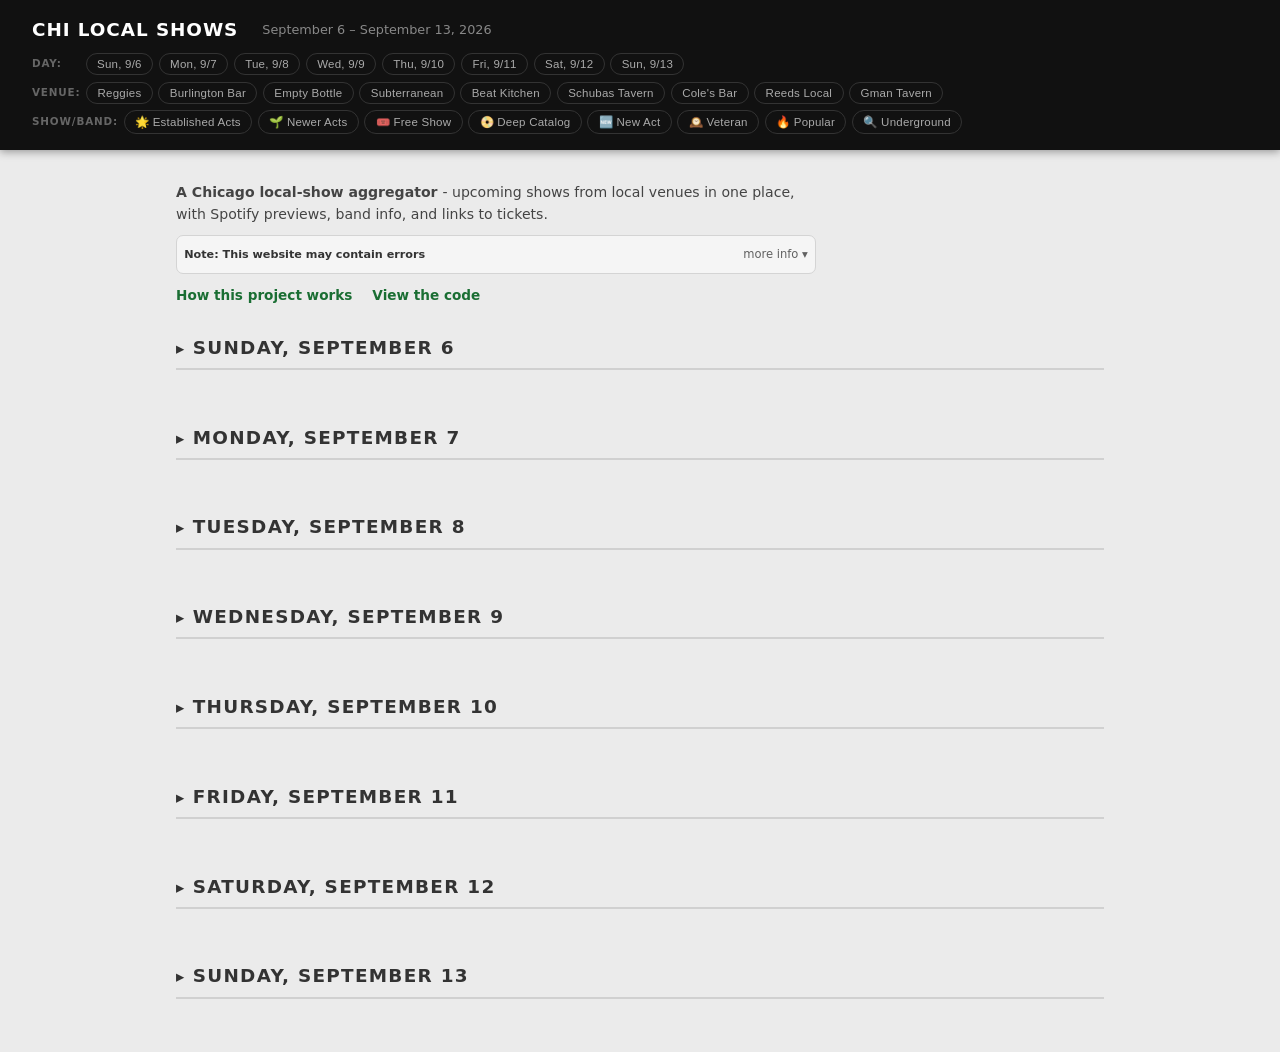
==== index.html @ 050a32dd "chore: update shows cache and index.html [skip ci]" ====
<!DOCTYPE html>
<html lang="en">
<head>
  <meta charset="utf-8">
  <meta name="viewport" content="width=device-width, initial-scale=1">
  <title>Chi Local Shows</title>
  <link rel="stylesheet" href="static/style.css">
</head>
<body>
  <header>
    <div class="header-top">
      <h1>Chi Local Shows</h1>
      <span class="subtitle">September 6 &ndash; September 13, 2026</span>
    </div>
    <div id="filters"></div>
  </header>
  <main><section class="site-intro">
    <p><strong>A Chicago local-show aggregator </strong> - upcoming shows from local venues in one place,
    with Spotify previews, band info, and links to tickets.</p>
    <details class="intro-details">
      <summary class="intro-summary">Note: This website may contain errors</summary>
      <p class="intro-detail-body">This app uses AI to read venue webpages, parse results, and
      search the internet for Spotify, Instagram, and Bandcamp links. Shows may be missed, incorrect
      bands might be identified, and show details can be incorrectly parsed. Always confirm show
      details on the venue website.</p>
      <a class="intro-ai-link" href="ai-usage.html">Read about AI usage on this site &rarr;</a>
    </details>
    <div class="intro-external-links">
      <a href="about.html">How this project works</a>
      <a href="https://github.com/colton-lapp/chi-local-shows" target="_blank">View the code</a>
    </div>
  </section><section class="day-section" data-date="2026-09-06">
  <details open>
    <summary class="day-label">Sunday, September 6</summary>
    <div class="show-card" data-date="2026-09-06" data-venue="Reggies" data-badges="">
  <div class="show-header">
    <div class="show-layout"><div class="show-venue-col"><img class="venue-thumb" src="https://assets.simpleviewinc.com/simpleview/image/upload/c_fill,w_1800,h_800/crm/chicago/39236-reggies-1-hero0_8a63bca3-5056-a36f-23ba7916e153f89c.jpg" alt="Reggies" loading="lazy"></div><div class="show-main-col"><div class="show-venue-line"><span class="show-venue"><a href="https://www.reggieslive.com/event/oar/" target="_blank">Reggies</a></span></div><div class="show-title">OAR</div><div class="show-time-date"><span class="show-date-small">September 6, 2026</span></div></div></div>
    
    <a class="venue-btn" href="https://www.reggieslive.com/" target="_blank">Venue website ↗</a>
  </div>
  <div class="bands-list"><div class="band-card">
    <div class="band-info-col">
      <div class="band-top-row">
        <div class="band-img-placeholder" title="Spotify match found, but no photo available.">♪</div>
        <div class="band-top-text">
          <a class="band-name" href="https://www.google.com/search?q=OAR+Chicago+band" target="_blank">OAR</a>
          
          
          
          <div class="band-note">Spotify match found, but no photo available.</div>
        </div>
      </div>
      <div class="social-rows"><a class="social-row" href="https://www.instagram.com/ofarevolution/?hl=en" target="_blank">
      <span class="social-row-logo"><img src="https://cdn.simpleicons.org/instagram/E4405F" class="social-row-logo-img" alt="Instagram"></span>
      <span class="social-row-text"><span class="social-row-title">O.A.R. (@ofarevolution) • Instagram photos and videos</span><span class="social-row-snippet">O.A.R.. 112K followers. 1,227 following. Musician/band. DM us &#x27;3DT&#x27; for the latest O.A.R. news. @marcroberge @chrisculos · @jerrydepizzo @richard_on ...</span></span>
    </a><a class="social-not-found" href="https://www.google.com/search?q=OAR+site:bandcamp.com" target="_blank">No Bandcamp found — search for Bandcamp</a></div>
      
    </div>
    <div class="band-embeds-col"></div>
  </div></div>
</div><div class="show-card" data-date="2026-09-06" data-venue="Burlington Bar" data-badges="deep_catalog new underground">
  <div class="show-header">
    <div class="show-layout"><div class="show-venue-col"><img class="venue-thumb" src="https://www.indieonthemove.com/resize/burlingtonimages.jpg" alt="Burlington Bar" loading="lazy"></div><div class="show-main-col"><div class="show-venue-line"><span class="show-venue">Burlington Bar</span></div><div class="show-title">Future Nest // Emerald Voyager // Hair Person // Le Probleme</div><div class="show-time-date"><span class="show-time">8:00 PM</span><span class="show-date-small">September 6, 2026</span></div></div></div>
    
    <a class="venue-btn" href="https://www.theburlingtonbar.com/" target="_blank">Venue website ↗</a>
  </div>
  <div class="bands-list"><div class="band-card">
    <div class="band-info-col">
      <div class="band-top-row">
        <img class="band-img" src="https://i.scdn.co/image/ab6761610000e5eb302b84ac78b7ec4b4488461d" alt="Future Nest" loading="lazy">
        <div class="band-top-text">
          <a class="band-name" href="https://open.spotify.com/artist/0h0pzovXkbdq7dLJA6uNbY" target="_blank">Future Nest</a>
          
          <div class="band-meta"><span class="followers-count">233 Spotify followers</span><span class="spotify-stats">48 tracks · 2020–2026</span></div>
          <div class="band-badges"><span class="band-badge" title="This band has released a large catalog of tracks.">📀 Deep Catalog</span><span class="band-badge" title="This band has a small/emerging Spotify following.">🔍 Underground</span></div>
          
        </div>
      </div>
      <div class="social-rows"><a class="social-row" href="https://www.instagram.com/futurenest/?hl=en" target="_blank">
      <span class="social-row-logo"><img src="https://cdn.simpleicons.org/instagram/E4405F" class="social-row-logo-img" alt="Instagram"></span>
      <span class="social-row-text"><span class="social-row-title">future nest (@futurenest)</span><span class="social-row-snippet">FAREWELL DFW! Future Nest&#x27;s final hometown DFW show will be SUNDAY DEC 22ND at @clubdadadfw I&#x27;m moving up to Chicago at the turn of the new year. Come celebrate ...</span></span>
    </a><a class="social-row" href="https://futurenest.bandcamp.com/music" target="_blank">
      <span class="social-row-logo"><img src="https://cdn.simpleicons.org/bandcamp/1DA0C3" class="social-row-logo-img" alt="Bandcamp"></span>
      <span class="social-row-text"><span class="social-row-title">Music - Future Nest - Bandcamp</span><span class="social-row-snippet">Future Nest. Chicago, Illinois. SGTP 2026. ... Fair Trade Music Policy · Copyright · Privacy · Terms of Use ...</span></span>
    </a></div>
      <a class="btn-spotify" href="https://open.spotify.com/artist/0h0pzovXkbdq7dLJA6uNbY" target="_blank"><img src="https://cdn.simpleicons.org/spotify/1ED760" class="social-icon" alt="" width="14" height="14"> Go to Spotify</a>
    </div>
    <div class="band-embeds-col"><div class="spotify-embed"><iframe src="https://open.spotify.com/embed/artist/0h0pzovXkbdq7dLJA6uNbY?utm_source=generator&theme=0" height="80" allow="autoplay; clipboard-write; encrypted-media; fullscreen; picture-in-picture" loading="lazy"></iframe></div><div class="bandcamp-embed"><iframe src="https://bandcamp.com/EmbeddedPlayer/album=4033652363/size=small/bgcol=ffffff/linkcol=1DA0C3/artwork=small/transparent=true/" height="42" seamless loading="lazy"></iframe><span class="bandcamp-label">Bandcamp audio</span></div></div>
  </div><div class="band-card">
    <div class="band-info-col">
      <div class="band-top-row">
        <img class="band-img" src="https://i.scdn.co/image/ab67616d0000b273848a3a241c57aed9248b254d" alt="Emerald Voyager" loading="lazy">
        <div class="band-top-text">
          <a class="band-name" href="https://open.spotify.com/artist/6YbqitpKx1AqOcKvAhmufm" target="_blank">Emerald Voyager</a>
          
          <div class="band-meta"><span class="followers-count">9 Spotify followers</span><span class="spotify-stats">17 tracks · 2024–2026</span></div>
          <div class="band-badges"><span class="band-badge" title="This band has a small/emerging Spotify following.">🔍 Underground</span></div>
          
        </div>
      </div>
      <div class="social-rows"><a class="social-row" href="https://www.instagram.com/emerald.voyager/" target="_blank">
      <span class="social-row-logo"><img src="https://cdn.simpleicons.org/instagram/E4405F" class="social-row-logo-img" alt="Instagram"></span>
      <span class="social-row-text"><span class="social-row-title">emerald.voyager</span><span class="social-row-snippet">musician / composer / producer / cat dad · April 14, emerald voyager returns to the stage at the Burlington Bar!! · one week from tonight! · &quot;robots in the skies&quot; ...</span></span>
    </a><a class="social-row" href="https://emeraldvoyager.bandcamp.com/" target="_blank">
      <span class="social-row-logo"><img src="https://cdn.simpleicons.org/bandcamp/1DA0C3" class="social-row-logo-img" alt="Bandcamp"></span>
      <span class="social-row-text"><span class="social-row-title">emerald voyager: Music</span><span class="social-row-snippet">emerald voyager. Chicago, Illinois. musician/producer IG/FB: emerald.voyager.music.</span></span>
    </a></div>
      <a class="btn-spotify" href="https://open.spotify.com/artist/6YbqitpKx1AqOcKvAhmufm" target="_blank"><img src="https://cdn.simpleicons.org/spotify/1ED760" class="social-icon" alt="" width="14" height="14"> Go to Spotify</a>
    </div>
    <div class="band-embeds-col"><div class="spotify-embed"><iframe src="https://open.spotify.com/embed/artist/6YbqitpKx1AqOcKvAhmufm?utm_source=generator&theme=0" height="80" allow="autoplay; clipboard-write; encrypted-media; fullscreen; picture-in-picture" loading="lazy"></iframe></div></div>
  </div><div class="band-card">
    <div class="band-info-col">
      <div class="band-top-row">
        <img class="band-img" src="https://i.scdn.co/image/ab6761610000e5ebbcb3137af6221eaa82e6c016" alt="Hair Person" loading="lazy">
        <div class="band-top-text">
          <a class="band-name" href="https://open.spotify.com/artist/1nWvz2qMMW0ItZUzlz92UC" target="_blank">Hair Person</a>
          
          <div class="band-meta"><span class="followers-count">51 Spotify followers</span><span class="spotify-stats">9 tracks · since 2026</span></div>
          <div class="band-badges"><span class="band-badge" title="This band&#x27;s first release came out in the last year.">🆕 New Act</span><span class="band-badge" title="This band has a small/emerging Spotify following.">🔍 Underground</span></div>
          
        </div>
      </div>
      <div class="social-rows"><a class="social-row" href="https://www.instagram.com/hair.person.band/" target="_blank">
      <span class="social-row-logo"><img src="https://cdn.simpleicons.org/instagram/E4405F" class="social-row-logo-img" alt="Instagram"></span>
      <span class="social-row-text"><span class="social-row-title">hair.person.band</span><span class="social-row-snippet">There is no Hair Person. There is only the idea of Hair Person. sara: synths erin: drums inquiries/booking/compliments: hairpersonband@gmail.com.</span></span>
    </a><a class="social-not-found" href="https://www.google.com/search?q=Hair+Person+site:bandcamp.com" target="_blank">No Bandcamp found — search for Bandcamp</a></div>
      <a class="btn-spotify" href="https://open.spotify.com/artist/1nWvz2qMMW0ItZUzlz92UC" target="_blank"><img src="https://cdn.simpleicons.org/spotify/1ED760" class="social-icon" alt="" width="14" height="14"> Go to Spotify</a>
    </div>
    <div class="band-embeds-col"><div class="spotify-embed"><iframe src="https://open.spotify.com/embed/artist/1nWvz2qMMW0ItZUzlz92UC?utm_source=generator&theme=0" height="80" allow="autoplay; clipboard-write; encrypted-media; fullscreen; picture-in-picture" loading="lazy"></iframe></div></div>
  </div><div class="band-card">
    <div class="band-info-col">
      <div class="band-top-row">
        <div class="band-img-placeholder" title="Spotify match found, but no photo available.">♪</div>
        <div class="band-top-text">
          <a class="band-name" href="https://www.google.com/search?q=Le+Probleme+Chicago+band" target="_blank">Le Probleme</a>
          
          
          
          <div class="band-note">Spotify match found, but no photo available.</div>
        </div>
      </div>
      <div class="social-rows"><a class="social-row" href="https://www.instagram.com/reel/DYsk2YNxjhG/" target="_blank">
      <span class="social-row-logo"><img src="https://cdn.simpleicons.org/instagram/E4405F" class="social-row-logo-img" alt="Instagram"></span>
      <span class="social-row-text"><span class="social-row-title">Chicago catch some 5/28 at subt it&#x27;s a 5 Chicago band rock bill</span><span class="social-row-snippet">21+ .:Le Problème:. Burlington Bar Sunday September 6 Doors: 8:00pm $10/$15 The Burlington Bar presents... Emerald Voyager Hair Person Future Nest Le Problème.</span></span>
    </a><a class="social-not-found" href="https://www.google.com/search?q=Le+Probleme+site:bandcamp.com" target="_blank">No Bandcamp found — search for Bandcamp</a></div>
      
    </div>
    <div class="band-embeds-col"></div>
  </div></div>
</div><div class="show-card" data-date="2026-09-06" data-venue="Empty Bottle" data-badges="underground">
  <div class="show-header">
    <div class="show-layout"><div class="show-venue-col"><img class="venue-thumb" src="https://images.squarespace-cdn.com/content/v1/5486852ae4b00adc4f6f0ab6/1511906096406-0OSRWHSXIVD0MLRXVVXS/empty-bottle-landmark.jpg" alt="Empty Bottle" loading="lazy"></div><div class="show-main-col"><div class="show-venue-line"><span class="show-venue"><a href="https://www.emptybottle.com/" target="_blank">Empty Bottle</a></span></div><div class="show-title">SSAANN / Plush Crush / Lithia</div><div class="show-time-date"><span class="show-time">9:00 PM</span><span class="show-date-small">September 6, 2026</span></div><div class="show-chips-row"><span class="show-chip">21+</span></div></div></div>
    
    <a class="venue-btn" href="https://www.emptybottle.com/" target="_blank">Venue website ↗</a>
  </div>
  <div class="bands-list"><div class="band-card">
    <div class="band-info-col">
      <div class="band-top-row">
        <img class="band-img" src="https://i.scdn.co/image/ab6761610000e5eba76cf48377d6a8c9f78757e2" alt="SSAANN" loading="lazy">
        <div class="band-top-text">
          <a class="band-name" href="https://open.spotify.com/artist/5gUgiP68XnkGzxrb49yFQk" target="_blank">SSAANN</a>
          <div class="genre-tags"><span class="genre-label">Genres:</span> <span class="genre-list">dream pop</span></div>
          <div class="band-meta"><span class="followers-count">362 Spotify followers</span><span class="spotify-stats">15 tracks · 2025–2026</span></div>
          <div class="band-badges"><span class="band-badge" title="This band has a small/emerging Spotify following.">🔍 Underground</span></div>
          
        </div>
      </div>
      <div class="social-rows"><a class="social-row" href="https://www.instagram.com/ssaann.music/" target="_blank">
      <span class="social-row-logo"><img src="https://cdn.simpleicons.org/instagram/E4405F" class="social-row-logo-img" alt="Instagram"></span>
      <span class="social-row-text"><span class="social-row-title">SSAANN (@ssaann.music) • Instagram photos and videos</span><span class="social-row-snippet">955 followers · 571 following · 123 posts · @ssaann.music: “✴︎ dreampop // shoegaze ✴︎ mke, wi 𖥔 𝚜𝚎𝚎 𝚞𝚜 𝚘𝚗 𝚝𝚘𝚞𝚛 𖥔 ...</span></span>
    </a><a class="social-not-found" href="https://www.google.com/search?q=SSAANN+site:bandcamp.com" target="_blank">No Bandcamp found — search for Bandcamp</a></div>
      <a class="btn-spotify" href="https://open.spotify.com/artist/5gUgiP68XnkGzxrb49yFQk" target="_blank"><img src="https://cdn.simpleicons.org/spotify/1ED760" class="social-icon" alt="" width="14" height="14"> Go to Spotify</a>
    </div>
    <div class="band-embeds-col"><div class="spotify-embed"><iframe src="https://open.spotify.com/embed/artist/5gUgiP68XnkGzxrb49yFQk?utm_source=generator&theme=0" height="80" allow="autoplay; clipboard-write; encrypted-media; fullscreen; picture-in-picture" loading="lazy"></iframe></div></div>
  </div><div class="band-card">
    <div class="band-info-col">
      <div class="band-top-row">
        <img class="band-img" src="https://i.scdn.co/image/ab6761610000e5eba37889d121ca5633b686067f" alt="Plush Crush" loading="lazy">
        <div class="band-top-text">
          <a class="band-name" href="https://open.spotify.com/artist/1bVOMw0yfskvsgouc86uTh" target="_blank">Plush Crush</a>
          <div class="genre-tags"><span class="genre-label">Genres:</span> <span class="genre-list">shoegaze</span></div>
          <div class="band-meta"><span class="followers-count">127 Spotify followers</span><span class="spotify-stats">4 tracks · 2024–2026</span></div>
          <div class="band-badges"><span class="band-badge" title="This band has a small/emerging Spotify following.">🔍 Underground</span></div>
          
        </div>
      </div>
      <div class="social-rows"><a class="social-row" href="https://www.instagram.com/plushcrushband/" target="_blank">
      <span class="social-row-logo"><img src="https://cdn.simpleicons.org/instagram/E4405F" class="social-row-logo-img" alt="Instagram"></span>
      <span class="social-row-text"><span class="social-row-title">plushcrush (@plushcrushband) • Instagram photos and videos</span><span class="social-row-snippet">Dreamy Shoegaze Latino band from Chicago&#x27;s Southside. 9/4 Batty Market 9/6 ... Plush Crush playing at the beach 🏖️!!! Come get sun kissed Shoegaze ...</span></span>
    </a><a class="social-row" href="https://plushcrush.bandcamp.com/" target="_blank">
      <span class="social-row-logo"><img src="https://cdn.simpleicons.org/bandcamp/1DA0C3" class="social-row-logo-img" alt="Bandcamp"></span>
      <span class="social-row-text"><span class="social-row-title">Plush Crush: Music</span><span class="social-row-snippet">Plush Crush. Chicago, Illinois. Indie/shoegaze Latino band from southwest Chicago.</span></span>
    </a></div>
      <a class="btn-spotify" href="https://open.spotify.com/artist/1bVOMw0yfskvsgouc86uTh" target="_blank"><img src="https://cdn.simpleicons.org/spotify/1ED760" class="social-icon" alt="" width="14" height="14"> Go to Spotify</a>
    </div>
    <div class="band-embeds-col"><div class="spotify-embed"><iframe src="https://open.spotify.com/embed/artist/1bVOMw0yfskvsgouc86uTh?utm_source=generator&theme=0" height="80" allow="autoplay; clipboard-write; encrypted-media; fullscreen; picture-in-picture" loading="lazy"></iframe></div></div>
  </div><div class="band-card">
    <div class="band-info-col">
      <div class="band-top-row">
        <img class="band-img" src="https://i.scdn.co/image/ab6761610000e5ebecee062dfbb60582b421a75c" alt="Lithia" loading="lazy">
        <div class="band-top-text">
          <a class="band-name" href="https://open.spotify.com/artist/5OLM7GAHwJcpFIOFEPcztx" target="_blank">Lithia</a>
          <div class="genre-tags"><span class="genre-label">Genres:</span> <span class="genre-list">neo-psychedelic, shoegaze</span></div>
          <div class="band-meta"><span class="followers-count">446 Spotify followers</span><span class="spotify-stats">20 tracks · 2020–2026</span></div>
          <div class="band-badges"><span class="band-badge" title="This band has a small/emerging Spotify following.">🔍 Underground</span></div>
          
        </div>
      </div>
      <div class="social-rows"><a class="social-row" href="https://www.instagram.com/lithiamusic/?hl=en" target="_blank">
      <span class="social-row-logo"><img src="https://cdn.simpleicons.org/instagram/E4405F" class="social-row-logo-img" alt="Instagram"></span>
      <span class="social-row-text"><span class="social-row-title">Lithia (@lithiamusic) • Instagram photos and videos</span><span class="social-row-snippet">Lithia. 1,178 followers. 937 following. Do you know the story of the pink house ... A little BTS from the making of Pink House ...</span></span>
    </a><a class="social-row" href="https://lithiamusic.bandcamp.com/album/pink-house" target="_blank">
      <span class="social-row-logo"><img src="https://cdn.simpleicons.org/bandcamp/1DA0C3" class="social-row-logo-img" alt="Bandcamp"></span>
      <span class="social-row-text"><span class="social-row-title">Pink House | Lithia</span><span class="social-row-snippet">A self produced/ engineered debut filled with warbling, shoegazey space echos and explosive guitars that call to 90&#x27;s alternative &amp; indie rock, Lithia proves ...</span></span>
    </a></div>
      <a class="btn-spotify" href="https://open.spotify.com/artist/5OLM7GAHwJcpFIOFEPcztx" target="_blank"><img src="https://cdn.simpleicons.org/spotify/1ED760" class="social-icon" alt="" width="14" height="14"> Go to Spotify</a>
    </div>
    <div class="band-embeds-col"><div class="spotify-embed"><iframe src="https://open.spotify.com/embed/artist/5OLM7GAHwJcpFIOFEPcztx?utm_source=generator&theme=0" height="80" allow="autoplay; clipboard-write; encrypted-media; fullscreen; picture-in-picture" loading="lazy"></iframe></div><div class="bandcamp-embed"><iframe src="https://bandcamp.com/EmbeddedPlayer/album=787889298/size=small/bgcol=ffffff/linkcol=1DA0C3/artwork=small/transparent=true/" height="42" seamless loading="lazy"></iframe><span class="bandcamp-label">Bandcamp audio</span></div></div>
  </div></div>
</div><div class="show-card" data-date="2026-09-06" data-venue="Subterranean" data-badges="deep_catalog established veteran">
  <div class="show-header">
    <div class="show-layout"><div class="show-venue-col"><img class="venue-thumb" src="https://static.where-e.com/United_States/Subterranean_3206cab05f351f365c8440634edf7439.jpg" alt="Subterranean" loading="lazy"></div><div class="show-main-col"><div class="show-venue-line"><span class="show-venue"><a href="https://subt.net/subterranean/" target="_blank">Subterranean</a></span></div><div class="show-title">Kickstand Productions Presents Solya</div><div class="show-time-date"><span class="show-time">Doors: 6:00 PM / Show: 7:00 PM</span><span class="show-date-small">September 6, 2026</span></div><div class="show-chips-row"><span class="show-chip">$26.00</span><span class="show-chip">All Ages</span><span class="show-badge" title="The average band on this bill has a substantial Spotify following.">🌟 Established Acts</span></div></div></div>
    
    <a class="venue-btn" href="https://subt.net/subterranean/" target="_blank">Venue website ↗</a>
  </div>
  <div class="bands-list"><div class="band-card">
    <div class="band-info-col">
      <div class="band-top-row">
        <div class="band-img-placeholder" title="Spotify match found, but no photo available.">♪</div>
        <div class="band-top-text">
          <a class="band-name" href="https://www.google.com/search?q=Solya+Chicago+band" target="_blank">Solya</a>
          
          
          
          <div class="band-note">Spotify match found, but no photo available.</div>
        </div>
      </div>
      <div class="social-rows"><a class="social-row" href="https://www.instagram.com/solyamusic/" target="_blank">
      <span class="social-row-logo"><img src="https://cdn.simpleicons.org/instagram/E4405F" class="social-row-logo-img" alt="Instagram"></span>
      <span class="social-row-text"><span class="social-row-title">Solya (@solyamusic) • Instagram photos and videos</span><span class="social-row-snippet">View on Instagram</span></span>
    </a><a class="social-not-found" href="https://www.google.com/search?q=Solya+site:bandcamp.com" target="_blank">No Bandcamp found — search for Bandcamp</a></div>
      
    </div>
    <div class="band-embeds-col"></div>
  </div><div class="band-card">
    <div class="band-info-col">
      <div class="band-top-row">
        <img class="band-img" src="https://i.scdn.co/image/ab6761610000e5eb818c7d0ac678ea4b22d2ed9c" alt="Tele Novella" loading="lazy">
        <div class="band-top-text">
          <a class="band-name" href="https://open.spotify.com/artist/3yxZJMBn5A2OMEGO7Tvg72" target="_blank">Tele Novella</a>
          <div class="genre-tags"><span class="genre-label">Genres:</span> <span class="genre-list">baroque pop</span></div>
          <div class="band-meta"><span class="followers-count">36.9k Spotify followers</span><span class="spotify-stats">62 tracks · 2014–2026</span></div>
          <div class="band-badges"><span class="band-badge" title="This band has released a large catalog of tracks.">📀 Deep Catalog</span><span class="band-badge" title="This band has been releasing music for 10+ years.">🕰️ Veteran</span></div>
          
        </div>
      </div>
      <div class="social-rows"><a class="social-not-found" href="https://www.google.com/search?q=Tele+Novella+site:instagram.com" target="_blank">No Instagram found — search for Instagram</a><a class="social-not-found" href="https://www.google.com/search?q=Tele+Novella+site:bandcamp.com" target="_blank">No Bandcamp found — search for Bandcamp</a></div>
      <a class="btn-spotify" href="https://open.spotify.com/artist/3yxZJMBn5A2OMEGO7Tvg72" target="_blank"><img src="https://cdn.simpleicons.org/spotify/1ED760" class="social-icon" alt="" width="14" height="14"> Go to Spotify</a>
    </div>
    <div class="band-embeds-col"><div class="spotify-embed"><iframe src="https://open.spotify.com/embed/artist/3yxZJMBn5A2OMEGO7Tvg72?utm_source=generator&theme=0" height="80" allow="autoplay; clipboard-write; encrypted-media; fullscreen; picture-in-picture" loading="lazy"></iframe></div></div>
  </div></div>
</div><div class="show-card" data-date="2026-09-06" data-venue="Beat Kitchen" data-badges="">
  <div class="show-header">
    <div class="show-layout"><div class="show-venue-col"><img class="venue-thumb" src="https://encrypted-tbn0.gstatic.com/images?q=tbn:ANd9GcQwb6kw8sNqiPPWN3Utc3y5HVppGz-L1fg7OwWqgSQunxK6IJndeSZIlyo&amp;s=10" alt="Beat Kitchen" loading="lazy"></div><div class="show-main-col"><div class="show-venue-line"><span class="show-venue"><a href="https://beatkitchen.com/" target="_blank">Beat Kitchen</a></span></div><div class="show-title">Sound &amp; Gravity</div><div class="show-time-date"><span class="show-time">Doors: 6:00 PM / Show: 7:00 PM</span><span class="show-date-small">September 6, 2026</span></div></div></div>
    
    <a class="venue-btn" href="https://beatkitchen.com/" target="_blank">Venue website ↗</a>
  </div>
  <div class="bands-list"><div class="band-card">
    <div class="band-info-col">
      <div class="band-top-row">
        <div class="band-img-placeholder" title="Spotify match found, but no photo available.">♪</div>
        <div class="band-top-text">
          <a class="band-name" href="https://www.google.com/search?q=Sound+%26+Gravity+Chicago+band" target="_blank">Sound &amp; Gravity</a>
          
          
          
          <div class="band-note">Spotify match found, but no photo available.</div>
        </div>
      </div>
      <div class="social-rows"><a class="social-row" href="https://www.instagram.com/sound_and_gravity/?hl=en" target="_blank">
      <span class="social-row-logo"><img src="https://cdn.simpleicons.org/instagram/E4405F" class="social-row-logo-img" alt="Instagram"></span>
      <span class="social-row-text"><span class="social-row-title">Sound &amp; Gravity (@sound_and_gravity) · Chicago, IL</span><span class="social-row-snippet">ϟ Sound and Gravity welcomes the legendary guitarist Marc Ribot to the festival lineup this year!! ϟ Ribot has worked extensively with Tom Waits, Elvis Costello ...</span></span>
    </a><a class="social-not-found" href="https://www.google.com/search?q=Sound+%26+Gravity+site:bandcamp.com" target="_blank">No Bandcamp found — search for Bandcamp</a></div>
      
    </div>
    <div class="band-embeds-col"></div>
  </div></div>
</div>
  </details>
</section><section class="day-section" data-date="2026-09-07">
  <details open>
    <summary class="day-label">Monday, September 7</summary>
    <div class="show-card" data-date="2026-09-07" data-venue="Empty Bottle" data-badges="deep_catalog established free popular">
  <div class="show-header">
    <div class="show-layout"><div class="show-venue-col"><img class="venue-thumb" src="https://images.squarespace-cdn.com/content/v1/5486852ae4b00adc4f6f0ab6/1511906096406-0OSRWHSXIVD0MLRXVVXS/empty-bottle-landmark.jpg" alt="Empty Bottle" loading="lazy"></div><div class="show-main-col"><div class="show-venue-line"><span class="show-venue"><a href="https://www.emptybottle.com/" target="_blank">Empty Bottle</a></span></div><div class="show-title">FREE MONDAY w/ Chaepter / Flesh Tape / MENSA</div><div class="show-time-date"><span class="show-time">9:00 PM</span><span class="show-date-small">September 7, 2026</span></div><div class="show-chips-row"><span class="show-chip">Free</span><span class="show-chip">21+</span><span class="show-badge" title="The average band on this bill has a substantial Spotify following.">🌟 Established Acts</span><span class="show-badge" title="This show appears to be free to attend.">🎟️ Free Show</span></div></div></div>
    
    <a class="venue-btn" href="https://www.emptybottle.com/" target="_blank">Venue website ↗</a>
  </div>
  <div class="bands-list"><div class="band-card">
    <div class="band-info-col">
      <div class="band-top-row">
        <img class="band-img" src="https://i.scdn.co/image/ab6761610000e5eba45741f8607c71d5e34294f6" alt="Chaepter" loading="lazy">
        <div class="band-top-text">
          <a class="band-name" href="https://open.spotify.com/artist/1tkI6B2dhAElFsnY2IVWEg" target="_blank">Chaepter</a>
          
          <div class="band-meta"><span class="followers-count">863 Spotify followers</span></div>
          
          
        </div>
      </div>
      <div class="social-rows"><a class="social-row" href="https://www.instagram.com/chaepter/?hl=en" target="_blank">
      <span class="social-row-logo"><img src="https://cdn.simpleicons.org/instagram/E4405F" class="social-row-logo-img" alt="Instagram"></span>
      <span class="social-row-text"><span class="social-row-title">Chaepter (@chaepter) • Instagram photos and videos</span><span class="social-row-snippet">4.1K+ followers · 1.9K+ following · 207 posts · @chaepter: “-buried in the prairie- central il, now chicago //chaepter.music@gmail.com//”</span></span>
    </a><a class="social-row" href="https://chaepter.bandcamp.com/" target="_blank">
      <span class="social-row-logo"><img src="https://cdn.simpleicons.org/bandcamp/1DA0C3" class="social-row-logo-img" alt="Bandcamp"></span>
      <span class="social-row-text"><span class="social-row-title">Chaepter: Music</span><span class="social-row-snippet">Chaepter. Chicago, Illinois. midwest sounds. ... about. Chaepter image. Chaepter Chicago, Illinois. Follow. midwest sounds. Instagram. shows. Sep 7. The Empty ...</span></span>
    </a></div>
      <a class="btn-spotify" href="https://open.spotify.com/artist/1tkI6B2dhAElFsnY2IVWEg" target="_blank"><img src="https://cdn.simpleicons.org/spotify/1ED760" class="social-icon" alt="" width="14" height="14"> Go to Spotify</a>
    </div>
    <div class="band-embeds-col"><div class="spotify-embed"><iframe src="https://open.spotify.com/embed/artist/1tkI6B2dhAElFsnY2IVWEg?utm_source=generator&theme=0" height="80" allow="autoplay; clipboard-write; encrypted-media; fullscreen; picture-in-picture" loading="lazy"></iframe></div></div>
  </div><div class="band-card">
    <div class="band-info-col">
      <div class="band-top-row">
        <img class="band-img" src="https://i.scdn.co/image/ab6761610000e5eb250cb0a5cf3e1e0230100122" alt="Flesh Tape" loading="lazy">
        <div class="band-top-text">
          <a class="band-name" href="https://open.spotify.com/artist/2US2chOUWgrParRSXTZE3Z" target="_blank">Flesh Tape</a>
          <div class="genre-tags"><span class="genre-label">Genres:</span> <span class="genre-list">shoegaze</span></div>
          <div class="band-meta"><span class="followers-count">1.6k Spotify followers</span><span class="spotify-stats">25 tracks · 2022–2025</span></div>
          
          
        </div>
      </div>
      <div class="social-rows"><a class="social-not-found" href="https://www.google.com/search?q=Flesh+Tape+site:instagram.com" target="_blank">No Instagram found — search for Instagram</a><a class="social-row" href="https://fleshtape.bandcamp.com/" target="_blank">
      <span class="social-row-logo"><img src="https://cdn.simpleicons.org/bandcamp/1DA0C3" class="social-row-logo-img" alt="Bandcamp"></span>
      <span class="social-row-text"><span class="social-row-title">Flesh Tape: Music</span><span class="social-row-snippet">Flesh Tape. Fort Collins, Colorado. &quot;Where we perceive a chain of events, he sees one single catastrophe which keeps piling wreckage upon wreckage and hurls ...</span></span>
    </a></div>
      <a class="btn-spotify" href="https://open.spotify.com/artist/2US2chOUWgrParRSXTZE3Z" target="_blank"><img src="https://cdn.simpleicons.org/spotify/1ED760" class="social-icon" alt="" width="14" height="14"> Go to Spotify</a>
    </div>
    <div class="band-embeds-col"><div class="spotify-embed"><iframe src="https://open.spotify.com/embed/artist/2US2chOUWgrParRSXTZE3Z?utm_source=generator&theme=0" height="80" allow="autoplay; clipboard-write; encrypted-media; fullscreen; picture-in-picture" loading="lazy"></iframe></div></div>
  </div><div class="band-card">
    <div class="band-info-col">
      <div class="band-top-row">
        <img class="band-img" src="https://i.scdn.co/image/ab6761610000e5ebb2a49269faf15cca59b95b2f" alt="MENSA" loading="lazy">
        <div class="band-top-text">
          <a class="band-name" href="https://open.spotify.com/artist/70SvhGqakpocD7GxVYnnBC" target="_blank">MENSA</a>
          
          <div class="band-meta"><span class="followers-count">67.9k Spotify followers</span><span class="spotify-stats">78 tracks · 2019–2026</span></div>
          <div class="band-badges"><span class="band-badge" title="This band has released a large catalog of tracks.">📀 Deep Catalog</span><span class="band-badge" title="This band has a large Spotify following.">🔥 Popular</span></div>
          
        </div>
      </div>
      <div class="social-rows"><a class="social-row" href="https://www.instagram.com/mensa.chi/" target="_blank">
      <span class="social-row-logo"><img src="https://cdn.simpleicons.org/instagram/E4405F" class="social-row-logo-img" alt="Instagram"></span>
      <span class="social-row-text"><span class="social-row-title">Mensa Chicago Chapter (@mensa.chi) - Instagram</span><span class="social-row-snippet">Mensa Chicago Chapter. 760 followers. 150 following. MENSA big brain beatdown ... VIRGINS is rolling through from Wichita in January,,,,,, it would be foolish to ...</span></span>
    </a><a class="social-row" href="https://mensachicago.bandcamp.com/album/classtraitor" target="_blank">
      <span class="social-row-logo"><img src="https://cdn.simpleicons.org/bandcamp/1DA0C3" class="social-row-logo-img" alt="Bandcamp"></span>
      <span class="social-row-text"><span class="social-row-title">CLASSTRAITOR | MENSA</span><span class="social-row-snippet">CLASSTRAITOR by MENSA, released 24 October 2025 1. LANDLORD SPECIAL 2. LEAD BRAIN 3. JOSH WINE: RATS 4. A CONVERSATION BETWEEN THE SWORD AND ...</span></span>
    </a></div>
      <a class="btn-spotify" href="https://open.spotify.com/artist/70SvhGqakpocD7GxVYnnBC" target="_blank"><img src="https://cdn.simpleicons.org/spotify/1ED760" class="social-icon" alt="" width="14" height="14"> Go to Spotify</a>
    </div>
    <div class="band-embeds-col"><div class="spotify-embed"><iframe src="https://open.spotify.com/embed/artist/70SvhGqakpocD7GxVYnnBC?utm_source=generator&theme=0" height="80" allow="autoplay; clipboard-write; encrypted-media; fullscreen; picture-in-picture" loading="lazy"></iframe></div><div class="bandcamp-embed"><iframe src="https://bandcamp.com/EmbeddedPlayer/album=16752111/size=small/bgcol=ffffff/linkcol=1DA0C3/artwork=small/transparent=true/" height="42" seamless loading="lazy"></iframe><span class="bandcamp-label">Bandcamp audio</span></div></div>
  </div></div>
</div><div class="show-card" data-date="2026-09-07" data-venue="Beat Kitchen" data-badges="deep_catalog established">
  <div class="show-header">
    <div class="show-layout"><div class="show-venue-col"><img class="venue-thumb" src="https://encrypted-tbn0.gstatic.com/images?q=tbn:ANd9GcQwb6kw8sNqiPPWN3Utc3y5HVppGz-L1fg7OwWqgSQunxK6IJndeSZIlyo&amp;s=10" alt="Beat Kitchen" loading="lazy"></div><div class="show-main-col"><div class="show-venue-line"><span class="show-venue"><a href="https://beatkitchen.com/" target="_blank">Beat Kitchen</a></span></div><div class="show-title">Kickstand Productions Presents Henry Moodie - Mood Swings World Tour</div><div class="show-time-date"><span class="show-time">Doors: 6:30 PM / Show: 7:30 PM</span><span class="show-date-small">September 7, 2026</span></div><div class="show-chips-row"><span class="show-chip">17+</span><span class="show-badge" title="The average band on this bill has a substantial Spotify following.">🌟 Established Acts</span></div></div></div>
    
    <a class="venue-btn" href="https://beatkitchen.com/" target="_blank">Venue website ↗</a>
  </div>
  <div class="bands-list"><div class="band-card">
    <div class="band-info-col">
      <div class="band-top-row">
        <div class="band-img-placeholder" title="No Spotify profile found for this band.">♪</div>
        <div class="band-top-text">
          <a class="band-name" href="https://www.google.com/search?q=Henry+Moodie+Chicago+band" target="_blank">Henry Moodie</a>
          
          
          
          <div class="band-note">No Spotify profile found for this band.</div>
        </div>
      </div>
      <div class="social-rows"><a class="social-not-found" href="https://www.google.com/search?q=Henry+Moodie+site:instagram.com" target="_blank">No Instagram found — search for Instagram</a><a class="social-not-found" href="https://www.google.com/search?q=Henry+Moodie+site:bandcamp.com" target="_blank">No Bandcamp found — search for Bandcamp</a></div>
      
    </div>
    <div class="band-embeds-col"></div>
  </div><div class="band-card">
    <div class="band-info-col">
      <div class="band-top-row">
        <img class="band-img" src="https://i.scdn.co/image/ab6761610000e5ebcacfdebed120202025564965" alt="Band of Silver" loading="lazy">
        <div class="band-top-text">
          <a class="band-name" href="https://open.spotify.com/artist/4AnulnIsdMeFSGN8FauJ8v" target="_blank">Band of Silver</a>
          
          <div class="band-meta"><span class="followers-count">5.7k Spotify followers</span><span class="spotify-stats">199 tracks · 2019–2026</span></div>
          <div class="band-badges"><span class="band-badge" title="This band has released a large catalog of tracks.">📀 Deep Catalog</span></div>
          
        </div>
      </div>
      <div class="social-rows"><a class="social-not-found" href="https://www.google.com/search?q=Band+of+Silver+site:instagram.com" target="_blank">No Instagram found — search for Instagram</a><a class="social-not-found" href="https://www.google.com/search?q=Band+of+Silver+site:bandcamp.com" target="_blank">No Bandcamp found — search for Bandcamp</a></div>
      <a class="btn-spotify" href="https://open.spotify.com/artist/4AnulnIsdMeFSGN8FauJ8v" target="_blank"><img src="https://cdn.simpleicons.org/spotify/1ED760" class="social-icon" alt="" width="14" height="14"> Go to Spotify</a>
    </div>
    <div class="band-embeds-col"><div class="spotify-embed"><iframe src="https://open.spotify.com/embed/artist/4AnulnIsdMeFSGN8FauJ8v?utm_source=generator&theme=0" height="80" allow="autoplay; clipboard-write; encrypted-media; fullscreen; picture-in-picture" loading="lazy"></iframe></div></div>
  </div><div class="band-card">
    <div class="band-info-col">
      <div class="band-top-row">
        <img class="band-img" src="https://i.scdn.co/image/ab6761610000e5ebb3c22291e8bd39ef527eeb26" alt="Grace Gachot" loading="lazy">
        <div class="band-top-text">
          <a class="band-name" href="https://open.spotify.com/artist/1viwLnZpOs9iGIe3PP3aoJ" target="_blank">Grace Gachot</a>
          
          <div class="band-meta"><span class="followers-count">35.7k Spotify followers</span><span class="spotify-stats">12 tracks · 2022–2025</span></div>
          
          
        </div>
      </div>
      <div class="social-rows"><a class="social-row" href="https://www.instagram.com/p/Db6JByUxLwQ/" target="_blank">
      <span class="social-row-logo"><img src="https://cdn.simpleicons.org/instagram/E4405F" class="social-row-logo-img" alt="Instagram"></span>
      <span class="social-row-text"><span class="social-row-title">SUPPORT ADDED: Grace Gachot will be joining Henry Moodie at Beat ...</span><span class="social-row-snippet">SUPPORT ADDED: Grace Gachot will be joining Henry Moodie at Beat Kitchen on September 7 with Band of Silver! 🎟️ ON SALE NOW. View 1 comment.</span></span>
    </a><a class="social-not-found" href="https://www.google.com/search?q=Grace+Gachot+site:bandcamp.com" target="_blank">No Bandcamp found — search for Bandcamp</a></div>
      <a class="btn-spotify" href="https://open.spotify.com/artist/1viwLnZpOs9iGIe3PP3aoJ" target="_blank"><img src="https://cdn.simpleicons.org/spotify/1ED760" class="social-icon" alt="" width="14" height="14"> Go to Spotify</a>
    </div>
    <div class="band-embeds-col"><div class="spotify-embed"><iframe src="https://open.spotify.com/embed/artist/1viwLnZpOs9iGIe3PP3aoJ?utm_source=generator&theme=0" height="80" allow="autoplay; clipboard-write; encrypted-media; fullscreen; picture-in-picture" loading="lazy"></iframe></div></div>
  </div></div>
</div><div class="show-card" data-date="2026-09-07" data-venue="Beat Kitchen" data-badges="free">
  <div class="show-header">
    <div class="show-layout"><div class="show-venue-col"><img class="venue-thumb" src="https://encrypted-tbn0.gstatic.com/images?q=tbn:ANd9GcQwb6kw8sNqiPPWN3Utc3y5HVppGz-L1fg7OwWqgSQunxK6IJndeSZIlyo&amp;s=10" alt="Beat Kitchen" loading="lazy"></div><div class="show-main-col"><div class="show-venue-line"><span class="show-venue"><a href="https://beatkitchen.com/" target="_blank">Beat Kitchen</a></span></div><div class="show-title">Extraordinary Popular Delusions</div><div class="show-time-date"><span class="show-time">Doors: 7:00 PM / Show: 8:00 PM</span><span class="show-date-small">September 7, 2026</span></div><div class="show-chips-row"><span class="show-chip">FREE</span><span class="show-chip">21+</span><span class="show-badge" title="This show appears to be free to attend.">🎟️ Free Show</span></div></div></div>
    
    <a class="venue-btn" href="https://beatkitchen.com/" target="_blank">Venue website ↗</a>
  </div>
  <div class="bands-list"><div class="band-card">
    <div class="band-info-col">
      <div class="band-top-row">
        <div class="band-img-placeholder" title="Spotify match found, but no photo available.">♪</div>
        <div class="band-top-text">
          <a class="band-name" href="https://www.google.com/search?q=Extraordinary+Popular+Delusions+Chicago+band" target="_blank">Extraordinary Popular Delusions</a>
          
          
          
          <div class="band-note">Spotify match found, but no photo available.</div>
        </div>
      </div>
      <div class="social-rows"><a class="social-not-found" href="https://www.google.com/search?q=Extraordinary+Popular+Delusions+site:instagram.com" target="_blank">No Instagram found — search for Instagram</a><a class="social-row" href="https://corbettvsdempsey.bandcamp.com/album/the-last-quintet" target="_blank">
      <span class="social-row-logo"><img src="https://cdn.simpleicons.org/bandcamp/1DA0C3" class="social-row-logo-img" alt="Bandcamp"></span>
      <span class="social-row-text"><span class="social-row-title">The Last Quintet | Extraordinary Popular Delusions</span><span class="social-row-snippet">... band, drawing its name from an 1841 book by Charles Mackay: Extraordinary Popular Delusions. With weekly gigs at a spot in Chicago called Hotti Biscotti ...</span></span>
    </a></div>
      
    </div>
    <div class="band-embeds-col"><div class="bandcamp-embed"><iframe src="https://bandcamp.com/EmbeddedPlayer/album=626126286/size=small/bgcol=ffffff/linkcol=1DA0C3/artwork=small/transparent=true/" height="42" seamless loading="lazy"></iframe><span class="bandcamp-label">Bandcamp audio</span></div></div>
  </div></div>
</div>
  </details>
</section><section class="day-section" data-date="2026-09-08">
  <details open>
    <summary class="day-label">Tuesday, September 8</summary>
    <div class="show-card" data-date="2026-09-08" data-venue="Schubas Tavern" data-badges="deep_catalog established popular">
  <div class="show-header">
    <div class="show-layout"><div class="show-venue-col"><img class="venue-thumb" src="https://photos.bandsintown.com/thumb/11027630.jpeg" alt="Schubas Tavern" loading="lazy"></div><div class="show-main-col"><div class="show-venue-line"><span class="show-venue">Schubas Tavern</span></div><div class="show-title">Audiotree Presents Nate Sib REBORN TOUR Clyde Crooks</div><div class="show-time-date"><span class="show-time">Doors 7:00PM / Show 8:00PM</span><span class="show-date-small">September 8, 2026</span></div><div class="show-chips-row"><span class="show-chip">18+</span><span class="show-badge" title="The average band on this bill has a substantial Spotify following.">🌟 Established Acts</span></div></div></div>
    
    <a class="venue-btn" href="https://lh-st.com/" target="_blank">Venue website ↗</a>
  </div>
  <div class="bands-list"><div class="band-card">
    <div class="band-info-col">
      <div class="band-top-row">
        <img class="band-img" src="https://i.scdn.co/image/ab6761610000e5eb670af682ed7ee6d7596ad12d" alt="Nate Sib" loading="lazy">
        <div class="band-top-text">
          <a class="band-name" href="https://open.spotify.com/artist/4TNu2ZIE566yKwEhOT8eTv" target="_blank">Nate Sib</a>
          <div class="genre-tags"><span class="genre-label">Genres:</span> <span class="genre-list">hyperpop, electroclash</span></div>
          <div class="band-meta"><span class="followers-count">110.6k Spotify followers</span><span class="spotify-stats">43 tracks · 2023–2026</span></div>
          <div class="band-badges"><span class="band-badge" title="This band has released a large catalog of tracks.">📀 Deep Catalog</span><span class="band-badge" title="This band has a large Spotify following.">🔥 Popular</span></div>
          
        </div>
      </div>
      <div class="social-rows"><a class="social-not-found" href="https://www.google.com/search?q=Nate+Sib+site:instagram.com" target="_blank">No Instagram found — search for Instagram</a><a class="social-not-found" href="https://www.google.com/search?q=Nate+Sib+site:bandcamp.com" target="_blank">No Bandcamp found — search for Bandcamp</a></div>
      <a class="btn-spotify" href="https://open.spotify.com/artist/4TNu2ZIE566yKwEhOT8eTv" target="_blank"><img src="https://cdn.simpleicons.org/spotify/1ED760" class="social-icon" alt="" width="14" height="14"> Go to Spotify</a>
    </div>
    <div class="band-embeds-col"><div class="spotify-embed"><iframe src="https://open.spotify.com/embed/artist/4TNu2ZIE566yKwEhOT8eTv?utm_source=generator&theme=0" height="80" allow="autoplay; clipboard-write; encrypted-media; fullscreen; picture-in-picture" loading="lazy"></iframe></div></div>
  </div><div class="band-card">
    <div class="band-info-col">
      <div class="band-top-row">
        <img class="band-img" src="https://i.scdn.co/image/ab6761610000e5eb7fb4ea3c5851596b62c8855c" alt="Clyde Crooks" loading="lazy">
        <div class="band-top-text">
          <a class="band-name" href="https://open.spotify.com/artist/2JGSJY1eRd5tf4vCONcqXm" target="_blank">Clyde Crooks</a>
          
          <div class="band-meta"><span class="followers-count">888 Spotify followers</span><span class="spotify-stats">18 tracks · 2025–2026</span></div>
          
          
        </div>
      </div>
      <div class="social-rows"><a class="social-row" href="https://www.instagram.com/clydecrooks/?hl=en" target="_blank">
      <span class="social-row-logo"><img src="https://cdn.simpleicons.org/instagram/E4405F" class="social-row-logo-img" alt="Instagram"></span>
      <span class="social-row-text"><span class="social-row-title">(@clydecrooks) • Instagram photos and videos</span><span class="social-row-snippet">... Clyde Crooks (2021 - 2026) ……………………….. 1. 2. Maybe Selena 3. 4. 5. 6. Coldest Day of the Year. See you soon,,, with ...</span></span>
    </a><a class="social-not-found" href="https://www.google.com/search?q=Clyde+Crooks+site:bandcamp.com" target="_blank">No Bandcamp found — search for Bandcamp</a></div>
      <a class="btn-spotify" href="https://open.spotify.com/artist/2JGSJY1eRd5tf4vCONcqXm" target="_blank"><img src="https://cdn.simpleicons.org/spotify/1ED760" class="social-icon" alt="" width="14" height="14"> Go to Spotify</a>
    </div>
    <div class="band-embeds-col"><div class="spotify-embed"><iframe src="https://open.spotify.com/embed/artist/2JGSJY1eRd5tf4vCONcqXm?utm_source=generator&theme=0" height="80" allow="autoplay; clipboard-write; encrypted-media; fullscreen; picture-in-picture" loading="lazy"></iframe></div></div>
  </div></div>
</div><div class="show-card" data-date="2026-09-08" data-venue="Cole&#x27;s Bar" data-badges="rising underground">
  <div class="show-header">
    <div class="show-layout"><div class="show-venue-col"><img class="venue-thumb" src="https://encrypted-tbn0.gstatic.com/images?q=tbn:ANd9GcQmBHbDs2areUnkxwT21JB2QbS2_Voqvg_8XgClQ6M787c7Sb2keLteDbJ2&amp;s=10" alt="Cole&#x27;s Bar" loading="lazy"></div><div class="show-main-col"><div class="show-venue-line"><span class="show-venue"><a href="https://colesbarchicago.com/" target="_blank">Cole&#x27;s Bar</a></span></div><div class="show-title">Mouse Magazine Presents: Tragic Heroine / Try A Dull Knife / Plastic Peach</div><div class="show-time-date"><span class="show-time">Doors: 7:30 pm // Show: 8 pm</span><span class="show-date-small">September 8, 2026</span></div><div class="show-chips-row"><span class="show-chip">$16</span><span class="show-chip">21+</span><span class="show-badge" title="This bill leans toward newer, still-emerging acts.">🌱 Newer Acts</span></div></div></div>
    
    <a class="venue-btn" href="https://colesbarchicago.com/" target="_blank">Venue website ↗</a>
  </div>
  <div class="bands-list"><div class="band-card">
    <div class="band-info-col">
      <div class="band-top-row">
        <img class="band-img" src="https://i.scdn.co/image/ab6761610000e5eb4bec9942c7d5adef32baaadd" alt="Tragic Heroine" loading="lazy">
        <div class="band-top-text">
          <a class="band-name" href="https://open.spotify.com/artist/4NaEnwNBS4rDB78jJ2PXuw" target="_blank">Tragic Heroine</a>
          
          <div class="band-meta"><span class="followers-count">166 Spotify followers</span><span class="spotify-stats">7 tracks · since 2025</span></div>
          <div class="band-badges"><span class="band-badge" title="This band has a small/emerging Spotify following.">🔍 Underground</span></div>
          
        </div>
      </div>
      <div class="social-rows"><a class="social-row" href="https://www.instagram.com/tragicheroinemusic/" target="_blank">
      <span class="social-row-logo"><img src="https://cdn.simpleicons.org/instagram/E4405F" class="social-row-logo-img" alt="Instagram"></span>
      <span class="social-row-text"><span class="social-row-title">𝐭𝐫𝐚𝐠𝐢𝐜 𝐡𝐞𝐫𝐨𝐢𝐧𝐞 (@tragicheroinemusic)</span><span class="social-row-snippet">Tragic Heroine is available everywhere today. Link in bio. For Fans of: Horse ...</span></span>
    </a><a class="social-row" href="https://tragicheroine.bandcamp.com/" target="_blank">
      <span class="social-row-logo"><img src="https://cdn.simpleicons.org/bandcamp/1DA0C3" class="social-row-logo-img" alt="Bandcamp"></span>
      <span class="social-row-text"><span class="social-row-title">Tragic Heroine: Music</span><span class="social-row-snippet">about. Tragic Heroine image. Tragic Heroine Chicago, Illinois. Follow. fear the rat. Instagram · Recommendations. contact / help. Contact Tragic Heroine.</span></span>
    </a></div>
      <a class="btn-spotify" href="https://open.spotify.com/artist/4NaEnwNBS4rDB78jJ2PXuw" target="_blank"><img src="https://cdn.simpleicons.org/spotify/1ED760" class="social-icon" alt="" width="14" height="14"> Go to Spotify</a>
    </div>
    <div class="band-embeds-col"><div class="spotify-embed"><iframe src="https://open.spotify.com/embed/artist/4NaEnwNBS4rDB78jJ2PXuw?utm_source=generator&theme=0" height="80" allow="autoplay; clipboard-write; encrypted-media; fullscreen; picture-in-picture" loading="lazy"></iframe></div></div>
  </div><div class="band-card">
    <div class="band-info-col">
      <div class="band-top-row">
        <div class="band-img-placeholder" title="Spotify match found, but no photo available.">♪</div>
        <div class="band-top-text">
          <a class="band-name" href="https://www.google.com/search?q=Try+A+Dull+Knife+Chicago+band" target="_blank">Try A Dull Knife</a>
          
          
          
          <div class="band-note">Spotify match found, but no photo available.</div>
        </div>
      </div>
      <div class="social-rows"><a class="social-row" href="https://www.instagram.com/tryadullknife/" target="_blank">
      <span class="social-row-logo"><img src="https://cdn.simpleicons.org/instagram/E4405F" class="social-row-logo-img" alt="Instagram"></span>
      <span class="social-row-text"><span class="social-row-title">try a dull knife (@tryadullknife)</span><span class="social-row-snippet">try a dull knifeey/xem. 487 followers. 260 following. Olive Jackson Kenton Based rock - Chicago 9/8 - @ Cole&#x27;s w/ Tragic Heroine Booking: tryadullknife333 ...</span></span>
    </a><a class="social-not-found" href="https://www.google.com/search?q=Try+A+Dull+Knife+site:bandcamp.com" target="_blank">No Bandcamp found — search for Bandcamp</a></div>
      
    </div>
    <div class="band-embeds-col"></div>
  </div><div class="band-card">
    <div class="band-info-col">
      <div class="band-top-row">
        <img class="band-img" src="https://i.scdn.co/image/ab6761610000e5eb0c3f20058eb563d744dd98ea" alt="Plastic Peach" loading="lazy">
        <div class="band-top-text">
          <a class="band-name" href="https://open.spotify.com/artist/2wjFCnEcEWWO8ZbaWVB4MH" target="_blank">Plastic Peach</a>
          
          <div class="band-meta"><span class="followers-count">310 Spotify followers</span><span class="spotify-stats">8 tracks · 2025–2026</span></div>
          <div class="band-badges"><span class="band-badge" title="This band has a small/emerging Spotify following.">🔍 Underground</span></div>
          
        </div>
      </div>
      <div class="social-rows"><a class="social-row" href="https://www.instagram.com/plastic_peach_band/" target="_blank">
      <span class="social-row-logo"><img src="https://cdn.simpleicons.org/instagram/E4405F" class="social-row-logo-img" alt="Instagram"></span>
      <span class="social-row-text"><span class="social-row-title">(@plastic_peach_band) • Instagram photos and videos</span><span class="social-row-snippet">558 followers · 371 following · 38 posts · @plastic_peach_band: “we are plastic peach @najah.ls @griffin.meehan plasticpeachmusic@gmail.com dm for booking”</span></span>
    </a><a class="social-not-found" href="https://www.google.com/search?q=Plastic+Peach+site:bandcamp.com" target="_blank">No Bandcamp found — search for Bandcamp</a></div>
      <a class="btn-spotify" href="https://open.spotify.com/artist/2wjFCnEcEWWO8ZbaWVB4MH" target="_blank"><img src="https://cdn.simpleicons.org/spotify/1ED760" class="social-icon" alt="" width="14" height="14"> Go to Spotify</a>
    </div>
    <div class="band-embeds-col"><div class="spotify-embed"><iframe src="https://open.spotify.com/embed/artist/2wjFCnEcEWWO8ZbaWVB4MH?utm_source=generator&theme=0" height="80" allow="autoplay; clipboard-write; encrypted-media; fullscreen; picture-in-picture" loading="lazy"></iframe></div></div>
  </div></div>
</div>
  </details>
</section><section class="day-section" data-date="2026-09-09">
  <details open>
    <summary class="day-label">Wednesday, September 9</summary>
    <div class="show-card" data-date="2026-09-09" data-venue="Empty Bottle" data-badges="deep_catalog established popular underground veteran">
  <div class="show-header">
    <div class="show-layout"><div class="show-venue-col"><img class="venue-thumb" src="https://images.squarespace-cdn.com/content/v1/5486852ae4b00adc4f6f0ab6/1511906096406-0OSRWHSXIVD0MLRXVVXS/empty-bottle-landmark.jpg" alt="Empty Bottle" loading="lazy"></div><div class="show-main-col"><div class="show-venue-line"><span class="show-venue"><a href="https://www.emptybottle.com/" target="_blank">Empty Bottle</a></span></div><div class="show-title">Plantasia Pre-Party with James K / Dorothy / Carlos / gs70</div><div class="show-time-date"><span class="show-time">9:00 PM</span><span class="show-date-small">September 9, 2026</span></div><div class="show-chips-row"><span class="show-chip">21+</span><span class="show-badge" title="The average band on this bill has a substantial Spotify following.">🌟 Established Acts</span></div></div></div>
    
    <a class="venue-btn" href="https://www.emptybottle.com/" target="_blank">Venue website ↗</a>
  </div>
  <div class="bands-list"><div class="band-card">
    <div class="band-info-col">
      <div class="band-top-row">
        <img class="band-img" src="https://i.scdn.co/image/ab6761610000e5ebca3cc2d1355b992b164012af" alt="James K" loading="lazy">
        <div class="band-top-text">
          <a class="band-name" href="https://open.spotify.com/artist/25BObiRSDCMwVrBGIVaLIf" target="_blank">James K</a>
          <div class="genre-tags"><span class="genre-label">Genres:</span> <span class="genre-list">trip hop</span></div>
          <div class="band-meta"><span class="followers-count">50.4k Spotify followers</span><span class="spotify-stats">87 tracks · 2013–2026</span></div>
          <div class="band-badges"><span class="band-badge" title="This band has released a large catalog of tracks.">📀 Deep Catalog</span><span class="band-badge" title="This band has been releasing music for 10+ years.">🕰️ Veteran</span><span class="band-badge" title="This band has a large Spotify following.">🔥 Popular</span></div>
          
        </div>
      </div>
      <div class="social-rows"><a class="social-row" href="https://www.instagram.com/___pet___/?hl=en" target="_blank">
      <span class="social-row-logo"><img src="https://cdn.simpleicons.org/instagram/E4405F" class="social-row-logo-img" alt="Instagram"></span>
      <span class="social-row-text"><span class="social-row-title">james.K (@___pet___)</span><span class="social-row-snippet">╰☆*james.K. 48.4K followers. 1,419 following. @sshe.rockss. Follow. Message ... chicago, il *headline 10 plantasia, chicago, il 11 sustain release ...</span></span>
    </a><a class="social-row" href="https://jameskmusic.bandcamp.com/" target="_blank">
      <span class="social-row-logo"><img src="https://cdn.simpleicons.org/bandcamp/1DA0C3" class="social-row-logo-img" alt="Bandcamp"></span>
      <span class="social-row-text"><span class="social-row-title">james K: Music</span><span class="social-row-snippet">james K. New York, New York. A version of James K was born. Comprised of bones, reactive metals and a larynx with freckled eyes that catalyzes that mix.</span></span>
    </a></div>
      <a class="btn-spotify" href="https://open.spotify.com/artist/25BObiRSDCMwVrBGIVaLIf" target="_blank"><img src="https://cdn.simpleicons.org/spotify/1ED760" class="social-icon" alt="" width="14" height="14"> Go to Spotify</a>
    </div>
    <div class="band-embeds-col"><div class="spotify-embed"><iframe src="https://open.spotify.com/embed/artist/25BObiRSDCMwVrBGIVaLIf?utm_source=generator&theme=0" height="80" allow="autoplay; clipboard-write; encrypted-media; fullscreen; picture-in-picture" loading="lazy"></iframe></div></div>
  </div><div class="band-card">
    <div class="band-info-col">
      <div class="band-top-row">
        <div class="band-img-placeholder" title="Spotify match found, but no photo available.">♪</div>
        <div class="band-top-text">
          <a class="band-name" href="https://www.google.com/search?q=Dorothy+Chicago+band" target="_blank">Dorothy</a>
          
          
          
          <div class="band-note">Spotify match found, but no photo available.</div>
        </div>
      </div>
      <div class="social-rows"><a class="social-row" href="https://www.instagram.com/Dorothy/" target="_blank">
      <span class="social-row-logo"><img src="https://cdn.simpleicons.org/instagram/E4405F" class="social-row-logo-img" alt="Instagram"></span>
      <span class="social-row-text"><span class="social-row-title">Dorothy • Instagram photos and videos</span><span class="social-row-snippet">305K followers · 60 following · 79 posts · @Dorothy: “THE WAY DELUXE out now! Publicist: @intriguepublications”</span></span>
    </a><a class="social-not-found" href="https://www.google.com/search?q=Dorothy+site:bandcamp.com" target="_blank">No Bandcamp found — search for Bandcamp</a></div>
      
    </div>
    <div class="band-embeds-col"></div>
  </div><div class="band-card">
    <div class="band-info-col">
      <div class="band-top-row">
        <img class="band-img" src="https://i.scdn.co/image/ab67616d0000b273832981b0ea19d13ab79f1b35" alt="Carlos" loading="lazy">
        <div class="band-top-text">
          <a class="band-name" href="https://open.spotify.com/artist/5YYbSUNzTPWjvBoKWxLfKc" target="_blank">Carlos</a>
          
          <div class="band-meta"><span class="followers-count">6.2k Spotify followers</span><span class="spotify-stats">189 tracks · 1992–2022</span></div>
          <div class="band-badges"><span class="band-badge" title="This band has released a large catalog of tracks.">📀 Deep Catalog</span><span class="band-badge" title="This band has been releasing music for 10+ years.">🕰️ Veteran</span></div>
          
        </div>
      </div>
      <div class="social-rows"><a class="social-row" href="https://www.instagram.com/carlosmurguiamusic/?hl=en" target="_blank">
      <span class="social-row-logo"><img src="https://cdn.simpleicons.org/instagram/E4405F" class="social-row-logo-img" alt="Instagram"></span>
      <span class="social-row-text"><span class="social-row-title">Carlos Murguia (@carlosmurguiamusic)</span><span class="social-row-snippet">Carlos Murguia. 1,613 followers. 631 following. Follow. Message ... Chicago. Phoenix!!! You were AWESOME!!! Thank You!!! Chicago ...</span></span>
    </a><a class="social-not-found" href="https://www.google.com/search?q=Carlos+site:bandcamp.com" target="_blank">No Bandcamp found — search for Bandcamp</a></div>
      <a class="btn-spotify" href="https://open.spotify.com/artist/5YYbSUNzTPWjvBoKWxLfKc" target="_blank"><img src="https://cdn.simpleicons.org/spotify/1ED760" class="social-icon" alt="" width="14" height="14"> Go to Spotify</a>
    </div>
    <div class="band-embeds-col"><div class="spotify-embed"><iframe src="https://open.spotify.com/embed/artist/5YYbSUNzTPWjvBoKWxLfKc?utm_source=generator&theme=0" height="80" allow="autoplay; clipboard-write; encrypted-media; fullscreen; picture-in-picture" loading="lazy"></iframe></div></div>
  </div><div class="band-card">
    <div class="band-info-col">
      <div class="band-top-row">
        <img class="band-img" src="https://i.scdn.co/image/ab6761610000e5ebd1cebe21595a3a71e2c9ccbe" alt="gs70" loading="lazy">
        <div class="band-top-text">
          <a class="band-name" href="https://open.spotify.com/artist/1YgyiPg3omqmRF49AVEbz7" target="_blank">gs70</a>
          
          <div class="band-meta"><span class="followers-count">94 Spotify followers</span><span class="spotify-stats">18 tracks · 2021–2022</span></div>
          <div class="band-badges"><span class="band-badge" title="This band has a small/emerging Spotify following.">🔍 Underground</span></div>
          
        </div>
      </div>
      <div class="social-rows"><a class="social-row" href="https://www.instagram.com/p/DAeYwGlyG4P/" target="_blank">
      <span class="social-row-logo"><img src="https://cdn.simpleicons.org/instagram/E4405F" class="social-row-logo-img" alt="Instagram"></span>
      <span class="social-row-text"><span class="social-row-title">Tonight! TC Superstar is a collaborative ... - Instagram</span><span class="social-row-snippet">GS70 is a solo project of Anastasia Gladkova. Born and raised in Russia, Anastasia combines delicate vocals and warm ambient textures with ...</span></span>
    </a><a class="social-row" href="https://gs70.bandcamp.com/" target="_blank">
      <span class="social-row-logo"><img src="https://cdn.simpleicons.org/bandcamp/1DA0C3" class="social-row-logo-img" alt="Bandcamp"></span>
      <span class="social-row-text"><span class="social-row-title">Music | GS70</span><span class="social-row-snippet">GS70. Chicago, Illinois.</span></span>
    </a></div>
      <a class="btn-spotify" href="https://open.spotify.com/artist/1YgyiPg3omqmRF49AVEbz7" target="_blank"><img src="https://cdn.simpleicons.org/spotify/1ED760" class="social-icon" alt="" width="14" height="14"> Go to Spotify</a>
    </div>
    <div class="band-embeds-col"><div class="spotify-embed"><iframe src="https://open.spotify.com/embed/artist/1YgyiPg3omqmRF49AVEbz7?utm_source=generator&theme=0" height="80" allow="autoplay; clipboard-write; encrypted-media; fullscreen; picture-in-picture" loading="lazy"></iframe></div></div>
  </div></div>
</div><div class="show-card" data-date="2026-09-09" data-venue="Schubas Tavern" data-badges="">
  <div class="show-header">
    <div class="show-layout"><div class="show-venue-col"><img class="venue-thumb" src="https://photos.bandsintown.com/thumb/11027630.jpeg" alt="Schubas Tavern" loading="lazy"></div><div class="show-main-col"><div class="show-venue-line"><span class="show-venue">Schubas Tavern</span></div><div class="show-title">Audiotree Presents Fantasy Fangirls</div><div class="show-time-date"><span class="show-time">Doors 7:00PM / Show 8:00PM</span><span class="show-date-small">September 9, 2026</span></div><div class="show-chips-row"><span class="show-chip">18+</span></div></div></div>
    
    <a class="venue-btn" href="https://lh-st.com/" target="_blank">Venue website ↗</a>
  </div>
  <div class="bands-list"><div class="band-card">
    <div class="band-info-col">
      <div class="band-top-row">
        <div class="band-img-placeholder" title="No Spotify profile found for this band.">♪</div>
        <div class="band-top-text">
          <a class="band-name" href="https://www.google.com/search?q=Fantasy+Fangirls+Chicago+band" target="_blank">Fantasy Fangirls</a>
          
          
          
          <div class="band-note">No Spotify profile found for this band.</div>
        </div>
      </div>
      <div class="social-rows"><a class="social-not-found" href="https://www.google.com/search?q=Fantasy+Fangirls+site:instagram.com" target="_blank">No Instagram found — search for Instagram</a><a class="social-not-found" href="https://www.google.com/search?q=Fantasy+Fangirls+site:bandcamp.com" target="_blank">No Bandcamp found — search for Bandcamp</a></div>
      
    </div>
    <div class="band-embeds-col"></div>
  </div></div>
</div><div class="show-card" data-date="2026-09-09" data-venue="Subterranean" data-badges="underground">
  <div class="show-header">
    <div class="show-layout"><div class="show-venue-col"><img class="venue-thumb" src="https://static.where-e.com/United_States/Subterranean_3206cab05f351f365c8440634edf7439.jpg" alt="Subterranean" loading="lazy"></div><div class="show-main-col"><div class="show-venue-line"><span class="show-venue"><a href="https://subt.net/subterranean/" target="_blank">Subterranean</a></span></div><div class="show-title">Kickstand Productions Presents Akili Ni Mali</div><div class="show-time-date"><span class="show-time">Doors: 7:00 PM / Show: 8:00 PM</span><span class="show-date-small">September 9, 2026</span></div><div class="show-chips-row"><span class="show-chip">$15.00</span><span class="show-chip">17+</span></div></div></div>
    
    <a class="venue-btn" href="https://subt.net/subterranean/" target="_blank">Venue website ↗</a>
  </div>
  <div class="bands-list"><div class="band-card">
    <div class="band-info-col">
      <div class="band-top-row">
        <img class="band-img" src="https://i.scdn.co/image/ab6761610000e5ebfdbd96978b11cb647b2d5d3b" alt="Akili Ni Mali" loading="lazy">
        <div class="band-top-text">
          <a class="band-name" href="https://open.spotify.com/artist/0EFDRfMFz6WJAMpEC2nBcG" target="_blank">Akili Ni Mali</a>
          <div class="genre-tags"><span class="genre-label">Genres:</span> <span class="genre-list">neo soul</span></div>
          <div class="band-meta"><span class="followers-count">4.9k Spotify followers</span><span class="spotify-stats">19 tracks · 2020–2026</span></div>
          
          
        </div>
      </div>
      <div class="social-rows"><a class="social-row" href="https://www.instagram.com/p/DWt12K7EfAP/" target="_blank">
      <span class="social-row-logo"><img src="https://cdn.simpleicons.org/instagram/E4405F" class="social-row-logo-img" alt="Instagram"></span>
      <span class="social-row-text"><span class="social-row-title">HEY FRIENDS AND PALS 👋🏾!! We are bringing the tribute ...</span><span class="social-row-snippet">The Band: Vocals - Akili Ni Mali Keys - Christopher Pitts Drums - Cassius Goens III Sax - Spencer Schillerstrom Bass - Marion Mallard Trumpet - ...</span></span>
    </a><a class="social-row" href="https://akilinimali.bandcamp.com/" target="_blank">
      <span class="social-row-logo"><img src="https://cdn.simpleicons.org/bandcamp/1DA0C3" class="social-row-logo-img" alt="Bandcamp"></span>
      <span class="social-row-text"><span class="social-row-title">Akili Ni Mali: Music</span><span class="social-row-snippet">Akili Ni Mali. Chicago, Illinois. Akili Ni Mali is an Independent recording artist with a sound blend of R&amp;B, Soul, Jazz, &amp; Pop.</span></span>
    </a></div>
      <a class="btn-spotify" href="https://open.spotify.com/artist/0EFDRfMFz6WJAMpEC2nBcG" target="_blank"><img src="https://cdn.simpleicons.org/spotify/1ED760" class="social-icon" alt="" width="14" height="14"> Go to Spotify</a>
    </div>
    <div class="band-embeds-col"><div class="spotify-embed"><iframe src="https://open.spotify.com/embed/artist/0EFDRfMFz6WJAMpEC2nBcG?utm_source=generator&theme=0" height="80" allow="autoplay; clipboard-write; encrypted-media; fullscreen; picture-in-picture" loading="lazy"></iframe></div></div>
  </div><div class="band-card">
    <div class="band-info-col">
      <div class="band-top-row">
        <img class="band-img" src="https://i.scdn.co/image/ab6761610000e5ebe703cf33dc74cf55b8803d09" alt="Daniel Gayden" loading="lazy">
        <div class="band-top-text">
          <a class="band-name" href="https://open.spotify.com/artist/5WOfnug8HRmkFASMAlSPY2" target="_blank">Daniel Gayden</a>
          
          <div class="band-meta"><span class="followers-count">146 Spotify followers</span><span class="spotify-stats">4 tracks · 2020–2026</span></div>
          <div class="band-badges"><span class="band-badge" title="This band has a small/emerging Spotify following.">🔍 Underground</span></div>
          
        </div>
      </div>
      <div class="social-rows"><a class="social-row" href="https://www.instagram.com/danielgaydennn/?hl=en" target="_blank">
      <span class="social-row-logo"><img src="https://cdn.simpleicons.org/instagram/E4405F" class="social-row-logo-img" alt="Instagram"></span>
      <span class="social-row-text"><span class="social-row-title">Daniel Gayden (@danielgaydennn) • Instagram photos and videos</span><span class="social-row-snippet">Written &amp; Performed by: Daniel Gayden Drums: Daniel Gayden Co-producer + engineer: @williamcorduroy Bass: @williamcorduroy BV + Keys: @just_d.c Guitar ...</span></span>
    </a><a class="social-not-found" href="https://www.google.com/search?q=Daniel+Gayden+site:bandcamp.com" target="_blank">No Bandcamp found — search for Bandcamp</a></div>
      <a class="btn-spotify" href="https://open.spotify.com/artist/5WOfnug8HRmkFASMAlSPY2" target="_blank"><img src="https://cdn.simpleicons.org/spotify/1ED760" class="social-icon" alt="" width="14" height="14"> Go to Spotify</a>
    </div>
    <div class="band-embeds-col"><div class="spotify-embed"><iframe src="https://open.spotify.com/embed/artist/5WOfnug8HRmkFASMAlSPY2?utm_source=generator&theme=0" height="80" allow="autoplay; clipboard-write; encrypted-media; fullscreen; picture-in-picture" loading="lazy"></iframe></div></div>
  </div></div>
</div><div class="show-card" data-date="2026-09-09" data-venue="Beat Kitchen" data-badges="underground">
  <div class="show-header">
    <div class="show-layout"><div class="show-venue-col"><img class="venue-thumb" src="https://encrypted-tbn0.gstatic.com/images?q=tbn:ANd9GcQwb6kw8sNqiPPWN3Utc3y5HVppGz-L1fg7OwWqgSQunxK6IJndeSZIlyo&amp;s=10" alt="Beat Kitchen" loading="lazy"></div><div class="show-main-col"><div class="show-venue-line"><span class="show-venue"><a href="https://beatkitchen.com/" target="_blank">Beat Kitchen</a></span></div><div class="show-title">Kickstand Productions Presents Sheeba The Gaffes, Paid Vacation</div><div class="show-time-date"><span class="show-time">Doors: 7:00 PM / Show: 8:00 PM</span><span class="show-date-small">September 9, 2026</span></div><div class="show-chips-row"><span class="show-chip">17+</span></div></div></div>
    
    <a class="venue-btn" href="https://beatkitchen.com/" target="_blank">Venue website ↗</a>
  </div>
  <div class="bands-list"><div class="band-card">
    <div class="band-info-col">
      <div class="band-top-row">
        <img class="band-img" src="https://i.scdn.co/image/ab6761610000e5eb4cf8163c627e4d4d5a9e706e" alt="Sheeba" loading="lazy">
        <div class="band-top-text">
          <a class="band-name" href="https://open.spotify.com/artist/6Kj8xGTuVeOI36jYBFwAJr" target="_blank">Sheeba</a>
          
          <div class="band-meta"><span class="followers-count">114 Spotify followers</span><span class="spotify-stats">2 tracks · 2018–2019</span></div>
          <div class="band-badges"><span class="band-badge" title="This band has a small/emerging Spotify following.">🔍 Underground</span></div>
          
        </div>
      </div>
      <div class="social-rows"><a class="social-row" href="https://www.instagram.com/sheeba.band/" target="_blank">
      <span class="social-row-logo"><img src="https://cdn.simpleicons.org/instagram/E4405F" class="social-row-logo-img" alt="Instagram"></span>
      <span class="social-row-text"><span class="social-row-title">sheeba.band</span><span class="social-row-snippet">sheeba.band. Sheeba. 134 followers. 170 following. SHEE-buh - Chicago, IL - Next show: Beat Kitchen (9/9) - Booking: DM or management@sheeba.</span></span>
    </a><a class="social-not-found" href="https://www.google.com/search?q=Sheeba+site:bandcamp.com" target="_blank">No Bandcamp found — search for Bandcamp</a></div>
      <a class="btn-spotify" href="https://open.spotify.com/artist/6Kj8xGTuVeOI36jYBFwAJr" target="_blank"><img src="https://cdn.simpleicons.org/spotify/1ED760" class="social-icon" alt="" width="14" height="14"> Go to Spotify</a>
    </div>
    <div class="band-embeds-col"><div class="spotify-embed"><iframe src="https://open.spotify.com/embed/artist/6Kj8xGTuVeOI36jYBFwAJr?utm_source=generator&theme=0" height="80" allow="autoplay; clipboard-write; encrypted-media; fullscreen; picture-in-picture" loading="lazy"></iframe></div></div>
  </div><div class="band-card">
    <div class="band-info-col">
      <div class="band-top-row">
        <img class="band-img" src="https://i.scdn.co/image/ab6761610000e5eb4d655f1bfa72688d8ce989c8" alt="The Gaffes" loading="lazy">
        <div class="band-top-text">
          <a class="band-name" href="https://open.spotify.com/artist/20bMMGRuffMEDMX33Zuyfo" target="_blank">The Gaffes</a>
          
          <div class="band-meta"><span class="followers-count">179 Spotify followers</span><span class="spotify-stats">7 tracks · 2020–2025</span></div>
          <div class="band-badges"><span class="band-badge" title="This band has a small/emerging Spotify following.">🔍 Underground</span></div>
          
        </div>
      </div>
      <div class="social-rows"><a class="social-row" href="https://www.instagram.com/the_gaffes/" target="_blank">
      <span class="social-row-logo"><img src="https://cdn.simpleicons.org/instagram/E4405F" class="social-row-logo-img" alt="Instagram"></span>
      <span class="social-row-text"><span class="social-row-title">The Gaffes (@the_gaffes)</span><span class="social-row-snippet">JUST ANNOUNCED! Don&#x27;t miss Jenny Scara, Growing Boys, The Gaffes, and Silo Phone on Sunday, March 9. 6pm doors, 18+. Tickets on saw NOW at chopshopchi.com / ...</span></span>
    </a><a class="social-row" href="https://thegaffes.bandcamp.com/" target="_blank">
      <span class="social-row-logo"><img src="https://cdn.simpleicons.org/bandcamp/1DA0C3" class="social-row-logo-img" alt="Bandcamp"></span>
      <span class="social-row-text"><span class="social-row-title">Music | The Gaffes</span><span class="social-row-snippet">View on Bandcamp</span></span>
    </a></div>
      <a class="btn-spotify" href="https://open.spotify.com/artist/20bMMGRuffMEDMX33Zuyfo" target="_blank"><img src="https://cdn.simpleicons.org/spotify/1ED760" class="social-icon" alt="" width="14" height="14"> Go to Spotify</a>
    </div>
    <div class="band-embeds-col"><div class="spotify-embed"><iframe src="https://open.spotify.com/embed/artist/20bMMGRuffMEDMX33Zuyfo?utm_source=generator&theme=0" height="80" allow="autoplay; clipboard-write; encrypted-media; fullscreen; picture-in-picture" loading="lazy"></iframe></div></div>
  </div><div class="band-card">
    <div class="band-info-col">
      <div class="band-top-row">
        <img class="band-img" src="https://i.scdn.co/image/ab6761610000e5ebfa513b37bb4579aba5091e82" alt="Paid Vacation" loading="lazy">
        <div class="band-top-text">
          <a class="band-name" href="https://open.spotify.com/artist/62VrYnKFFZrHR1e89wQWiI" target="_blank">Paid Vacation</a>
          
          <div class="band-meta"><span class="followers-count">569 Spotify followers</span><span class="spotify-stats">19 tracks · 2021–2026</span></div>
          
          
        </div>
      </div>
      <div class="social-rows"><a class="social-row" href="https://www.instagram.com/paidvacationband/" target="_blank">
      <span class="social-row-logo"><img src="https://cdn.simpleicons.org/instagram/E4405F" class="social-row-logo-img" alt="Instagram"></span>
      <span class="social-row-text"><span class="social-row-title">Paid Vacation (@paidvacationband)</span><span class="social-row-snippet">... chicagoband #chicagomusic #chicagoevents. Paid Vacation ...</span></span>
    </a><a class="social-not-found" href="https://www.google.com/search?q=Paid+Vacation+site:bandcamp.com" target="_blank">No Bandcamp found — search for Bandcamp</a></div>
      <a class="btn-spotify" href="https://open.spotify.com/artist/62VrYnKFFZrHR1e89wQWiI" target="_blank"><img src="https://cdn.simpleicons.org/spotify/1ED760" class="social-icon" alt="" width="14" height="14"> Go to Spotify</a>
    </div>
    <div class="band-embeds-col"><div class="spotify-embed"><iframe src="https://open.spotify.com/embed/artist/62VrYnKFFZrHR1e89wQWiI?utm_source=generator&theme=0" height="80" allow="autoplay; clipboard-write; encrypted-media; fullscreen; picture-in-picture" loading="lazy"></iframe></div></div>
  </div></div>
</div>
  </details>
</section><section class="day-section" data-date="2026-09-10">
  <details open>
    <summary class="day-label">Thursday, September 10</summary>
    <div class="show-card" data-date="2026-09-10" data-venue="Reggies" data-badges="underground">
  <div class="show-header">
    <div class="show-layout"><div class="show-venue-col"><img class="venue-thumb" src="https://assets.simpleviewinc.com/simpleview/image/upload/c_fill,w_1800,h_800/crm/chicago/39236-reggies-1-hero0_8a63bca3-5056-a36f-23ba7916e153f89c.jpg" alt="Reggies" loading="lazy"></div><div class="show-main-col"><div class="show-venue-line"><span class="show-venue"><a href="https://www.reggieslive.com/event/volumes/" target="_blank">Reggies</a></span></div><div class="show-title">Volumes</div><div class="show-time-date"><span class="show-date-small">September 10, 2026</span></div></div></div>
    
    <a class="venue-btn" href="https://www.reggieslive.com/" target="_blank">Venue website ↗</a>
  </div>
  <div class="bands-list"><div class="band-card">
    <div class="band-info-col">
      <div class="band-top-row">
        <img class="band-img" src="https://i.scdn.co/image/ab67616d0000b2736158a965f33c2fcfb1f97b02" alt="Volumes" loading="lazy">
        <div class="band-top-text">
          <a class="band-name" href="https://open.spotify.com/artist/2kQZMNj0NZnNxJLOnkzh9k" target="_blank">Volumes</a>
          <div class="genre-tags"><span class="genre-label">Genres:</span> <span class="genre-list">doo-wop</span></div>
          <div class="band-meta"><span class="followers-count">267 Spotify followers</span><span class="spotify-stats">1 tracks · since 2020</span></div>
          <div class="band-badges"><span class="band-badge" title="This band has a small/emerging Spotify following.">🔍 Underground</span></div>
          
        </div>
      </div>
      <div class="social-rows"><a class="social-not-found" href="https://www.google.com/search?q=Volumes+site:instagram.com" target="_blank">No Instagram found — search for Instagram</a><a class="social-not-found" href="https://www.google.com/search?q=Volumes+site:bandcamp.com" target="_blank">No Bandcamp found — search for Bandcamp</a></div>
      <a class="btn-spotify" href="https://open.spotify.com/artist/2kQZMNj0NZnNxJLOnkzh9k" target="_blank"><img src="https://cdn.simpleicons.org/spotify/1ED760" class="social-icon" alt="" width="14" height="14"> Go to Spotify</a>
    </div>
    <div class="band-embeds-col"><div class="spotify-embed"><iframe src="https://open.spotify.com/embed/artist/2kQZMNj0NZnNxJLOnkzh9k?utm_source=generator&theme=0" height="80" allow="autoplay; clipboard-write; encrypted-media; fullscreen; picture-in-picture" loading="lazy"></iframe></div></div>
  </div></div>
</div><div class="show-card" data-date="2026-09-10" data-venue="Burlington Bar" data-badges="underground">
  <div class="show-header">
    <div class="show-layout"><div class="show-venue-col"><img class="venue-thumb" src="https://www.indieonthemove.com/resize/burlingtonimages.jpg" alt="Burlington Bar" loading="lazy"></div><div class="show-main-col"><div class="show-venue-line"><span class="show-venue">Burlington Bar</span></div><div class="show-title">Hex Toy // Cavedivers // Mel Senese</div><div class="show-time-date"><span class="show-time">8:00 PM</span><span class="show-date-small">September 10, 2026</span></div></div></div>
    
    <a class="venue-btn" href="https://www.theburlingtonbar.com/" target="_blank">Venue website ↗</a>
  </div>
  <div class="bands-list"><div class="band-card">
    <div class="band-info-col">
      <div class="band-top-row">
        <img class="band-img" src="https://i.scdn.co/image/ab67616d0000b2739661a8ffb1b66a40a1011863" alt="Hex Toy" loading="lazy">
        <div class="band-top-text">
          <a class="band-name" href="https://open.spotify.com/artist/3Ae6nvpHJRoC6hVLEnKyeS" target="_blank">Hex Toy</a>
          <div class="genre-tags"><span class="genre-label">Genres:</span> <span class="genre-list">avant-garde</span></div>
          <div class="band-meta"><span class="followers-count">34 Spotify followers</span><span class="spotify-stats">12 tracks · since 2025</span></div>
          <div class="band-badges"><span class="band-badge" title="This band has a small/emerging Spotify following.">🔍 Underground</span></div>
          
        </div>
      </div>
      <div class="social-rows"><a class="social-row" href="https://www.instagram.com/hex_toy_/" target="_blank">
      <span class="social-row-logo"><img src="https://cdn.simpleicons.org/instagram/E4405F" class="social-row-logo-img" alt="Instagram"></span>
      <span class="social-row-text"><span class="social-row-title">HEX TOY (@hex_toy_) • Instagram photos and videos</span><span class="social-row-snippet">HEX TOY. 447 followers. 364 following. witchy synth pop from chicago . 9/10/26 at the Burlington . Contact / Bookings / Inquiries : esjay9200@gmail.com. Follow.</span></span>
    </a><a class="social-row" href="https://hextoy.bandcamp.com/album/libra-rising" target="_blank">
      <span class="social-row-logo"><img src="https://cdn.simpleicons.org/bandcamp/1DA0C3" class="social-row-logo-img" alt="Bandcamp"></span>
      <span class="social-row-text"><span class="social-row-title">Libra Rising | HEX TOY</span><span class="social-row-snippet">Hex Toy is Sarah Johnson &amp; Will Wood. All songs written, performed, recorded, and produced by Hex Toy in Chicago, Illinois Album cover photo by Hel Dagger.</span></span>
    </a></div>
      <a class="btn-spotify" href="https://open.spotify.com/artist/3Ae6nvpHJRoC6hVLEnKyeS" target="_blank"><img src="https://cdn.simpleicons.org/spotify/1ED760" class="social-icon" alt="" width="14" height="14"> Go to Spotify</a>
    </div>
    <div class="band-embeds-col"><div class="spotify-embed"><iframe src="https://open.spotify.com/embed/artist/3Ae6nvpHJRoC6hVLEnKyeS?utm_source=generator&theme=0" height="80" allow="autoplay; clipboard-write; encrypted-media; fullscreen; picture-in-picture" loading="lazy"></iframe></div><div class="bandcamp-embed"><iframe src="https://bandcamp.com/EmbeddedPlayer/album=101220438/size=small/bgcol=ffffff/linkcol=1DA0C3/artwork=small/transparent=true/" height="42" seamless loading="lazy"></iframe><span class="bandcamp-label">Bandcamp audio</span></div></div>
  </div><div class="band-card">
    <div class="band-info-col">
      <div class="band-top-row">
        <img class="band-img" src="https://i.scdn.co/image/ab6761610000e5eb4a16157f2328feac17c7e271" alt="Cavedivers" loading="lazy">
        <div class="band-top-text">
          <a class="band-name" href="https://open.spotify.com/artist/2gWoIkxaVaaL7tSzcWScgx" target="_blank">Cavedivers</a>
          
          <div class="band-meta"><span class="followers-count">67 Spotify followers</span><span class="spotify-stats">6 tracks · since 2025</span></div>
          <div class="band-badges"><span class="band-badge" title="This band has a small/emerging Spotify following.">🔍 Underground</span></div>
          
        </div>
      </div>
      <div class="social-rows"><a class="social-row" href="https://www.instagram.com/p/DaVc6_uk8XD/" target="_blank">
      <span class="social-row-logo"><img src="https://cdn.simpleicons.org/instagram/E4405F" class="social-row-logo-img" alt="Instagram"></span>
      <span class="social-row-text"><span class="social-row-title">Noise. Melody. Chaos. Somehow, it all works. Deerhoof is ...</span><span class="social-row-snippet">Melody. Chaos. Somehow, it all works. Deerhoof is bringing their explosive live show back to the Central Time Zone this October with Cave Divers ...</span></span>
    </a><a class="social-not-found" href="https://www.google.com/search?q=Cavedivers+site:bandcamp.com" target="_blank">No Bandcamp found — search for Bandcamp</a></div>
      <a class="btn-spotify" href="https://open.spotify.com/artist/2gWoIkxaVaaL7tSzcWScgx" target="_blank"><img src="https://cdn.simpleicons.org/spotify/1ED760" class="social-icon" alt="" width="14" height="14"> Go to Spotify</a>
    </div>
    <div class="band-embeds-col"><div class="spotify-embed"><iframe src="https://open.spotify.com/embed/artist/2gWoIkxaVaaL7tSzcWScgx?utm_source=generator&theme=0" height="80" allow="autoplay; clipboard-write; encrypted-media; fullscreen; picture-in-picture" loading="lazy"></iframe></div></div>
  </div><div class="band-card">
    <div class="band-info-col">
      <div class="band-top-row">
        <img class="band-img" src="https://i.scdn.co/image/ab6761610000e5eb57cde4888662a70fe619822c" alt="Mel Senese" loading="lazy">
        <div class="band-top-text">
          <a class="band-name" href="https://open.spotify.com/artist/2dIKRIdKd58BLUaUAQzcBe" target="_blank">Mel Senese</a>
          
          <div class="band-meta"><span class="followers-count">1.3k Spotify followers</span><span class="spotify-stats">20 tracks · 2019–2026</span></div>
          
          
        </div>
      </div>
      <div class="social-rows"><a class="social-row" href="https://www.instagram.com/mel.senese/" target="_blank">
      <span class="social-row-logo"><img src="https://cdn.simpleicons.org/instagram/E4405F" class="social-row-logo-img" alt="Instagram"></span>
      <span class="social-row-text"><span class="social-row-title">ᴍᴇʟ.sᴇɴᴇsᴇ (@mel.senese) · Chicago, IL</span><span class="social-row-snippet">... Mel Senese and I have lots of new music on the way that I can&#x27;t wait for you to hear!!! Comment more cover requests PLEASE!! #linkinpark #givenup ...</span></span>
    </a><a class="social-not-found" href="https://www.google.com/search?q=Mel+Senese+site:bandcamp.com" target="_blank">No Bandcamp found — search for Bandcamp</a></div>
      <a class="btn-spotify" href="https://open.spotify.com/artist/2dIKRIdKd58BLUaUAQzcBe" target="_blank"><img src="https://cdn.simpleicons.org/spotify/1ED760" class="social-icon" alt="" width="14" height="14"> Go to Spotify</a>
    </div>
    <div class="band-embeds-col"><div class="spotify-embed"><iframe src="https://open.spotify.com/embed/artist/2dIKRIdKd58BLUaUAQzcBe?utm_source=generator&theme=0" height="80" allow="autoplay; clipboard-write; encrypted-media; fullscreen; picture-in-picture" loading="lazy"></iframe></div></div>
  </div></div>
</div><div class="show-card" data-date="2026-09-10" data-venue="Reeds Local" data-badges="new rising underground">
  <div class="show-header">
    <div class="show-layout"><div class="show-venue-col"><img class="venue-thumb" src="https://encrypted-tbn0.gstatic.com/images?q=tbn:ANd9GcTHcmwIXBhIm3v83ld9e_cDE6zyleHuC3bXIYTrpLIPPGtDr2UlmuWjuqvA&amp;s=10" alt="Reeds Local" loading="lazy"></div><div class="show-main-col"><div class="show-venue-line"><span class="show-venue"><a href="https://reedslocal.com/events/mydge-speedway-squad-french-inhaler/" target="_blank">Reeds Local</a></span></div><div class="show-title">MYDGE/Speedway Squad/French Inhaler</div><div class="show-time-date"><span class="show-time">9:00 pm</span><span class="show-date-small">September 10, 2026</span></div><div class="show-chips-row"><span class="show-chip">$10</span><span class="show-chip">21+</span><span class="show-badge" title="This bill leans toward newer, still-emerging acts.">🌱 Newer Acts</span></div></div></div>
    
    <a class="venue-btn" href="https://reedslocal.com/events/" target="_blank">Venue website ↗</a>
  </div>
  <div class="bands-list"><div class="band-card">
    <div class="band-info-col">
      <div class="band-top-row">
        <img class="band-img" src="https://i.scdn.co/image/ab6761610000e5eb716f11225e595a2a9cc162db" alt="MYDGE" loading="lazy">
        <div class="band-top-text">
          <a class="band-name" href="https://open.spotify.com/artist/4x3RT2LAviIeZvlka5uOnI" target="_blank">MYDGE</a>
          
          <div class="band-meta"><span class="followers-count">45 Spotify followers</span><span class="spotify-stats">25 tracks · 2023–2025</span></div>
          <div class="band-badges"><span class="band-badge" title="This band has a small/emerging Spotify following.">🔍 Underground</span></div>
          
        </div>
      </div>
      <div class="social-rows"><a class="social-row" href="https://www.instagram.com/mydgeband/" target="_blank">
      <span class="social-row-logo"><img src="https://cdn.simpleicons.org/instagram/E4405F" class="social-row-logo-img" alt="Instagram"></span>
      <span class="social-row-text"><span class="social-row-title">MYDGE (@mydgeband) • Instagram photos and videos</span><span class="social-row-snippet">Today is BANDCAMP FRIDAY!! And you know what&#x27;s available for purchase on BANDCAMP?? Yes, that&#x27;s right. &#x27;A Taste of the Sidewalks&#x27; by MYDGE. Go get it. It&#x27;s good ...</span></span>
    </a><a class="social-row" href="https://mydge.bandcamp.com/" target="_blank">
      <span class="social-row-logo"><img src="https://cdn.simpleicons.org/bandcamp/1DA0C3" class="social-row-logo-img" alt="Bandcamp"></span>
      <span class="social-row-text"><span class="social-row-title">MYDGE: Music</span><span class="social-row-snippet">MYDGE. Chicago, Illinois. Isolated Explosive Indie Rock Michael Whalen Brian Samuelson Ian Houts Tyler Herrmann.</span></span>
    </a></div>
      <a class="btn-spotify" href="https://open.spotify.com/artist/4x3RT2LAviIeZvlka5uOnI" target="_blank"><img src="https://cdn.simpleicons.org/spotify/1ED760" class="social-icon" alt="" width="14" height="14"> Go to Spotify</a>
    </div>
    <div class="band-embeds-col"><div class="spotify-embed"><iframe src="https://open.spotify.com/embed/artist/4x3RT2LAviIeZvlka5uOnI?utm_source=generator&theme=0" height="80" allow="autoplay; clipboard-write; encrypted-media; fullscreen; picture-in-picture" loading="lazy"></iframe></div></div>
  </div><div class="band-card">
    <div class="band-info-col">
      <div class="band-top-row">
        <div class="band-img-placeholder" title="Spotify match found, but no photo available.">♪</div>
        <div class="band-top-text">
          <a class="band-name" href="https://www.google.com/search?q=Speedway+Squad+Chicago+band" target="_blank">Speedway Squad</a>
          
          
          
          <div class="band-note">Spotify match found, but no photo available.</div>
        </div>
      </div>
      <div class="social-rows"><a class="social-row" href="https://www.instagram.com/p/DXm-XyyFKPs/" target="_blank">
      <span class="social-row-logo"><img src="https://cdn.simpleicons.org/instagram/E4405F" class="social-row-logo-img" alt="Instagram"></span>
      <span class="social-row-text"><span class="social-row-title">Speedway Squad! is a Chicago based emo band ...</span><span class="social-row-snippet">Speedway Squad! is a Chicago based emo band that perform an exciting live show by combining technical melodic guitar, post hardcore riffing, ...</span></span>
    </a><a class="social-row" href="https://speedwaysquad.bandcamp.com/" target="_blank">
      <span class="social-row-logo"><img src="https://cdn.simpleicons.org/bandcamp/1DA0C3" class="social-row-logo-img" alt="Bandcamp"></span>
      <span class="social-row-text"><span class="social-row-title">Music | Speedway Squad!</span><span class="social-row-snippet">View on Bandcamp</span></span>
    </a></div>
      
    </div>
    <div class="band-embeds-col"></div>
  </div><div class="band-card">
    <div class="band-info-col">
      <div class="band-top-row">
        <img class="band-img" src="https://i.scdn.co/image/ab6761610000e5eb44c3956fcb405c5efbe79dc1" alt="French Inhaler" loading="lazy">
        <div class="band-top-text">
          <a class="band-name" href="https://open.spotify.com/artist/0gDwibeMK1SoOwPCGcKTbP" target="_blank">French Inhaler</a>
          
          <div class="band-meta"><span class="followers-count">78 Spotify followers</span><span class="spotify-stats">11 tracks · since 2026</span></div>
          <div class="band-badges"><span class="band-badge" title="This band&#x27;s first release came out in the last year.">🆕 New Act</span><span class="band-badge" title="This band has a small/emerging Spotify following.">🔍 Underground</span></div>
          
        </div>
      </div>
      <div class="social-rows"><a class="social-row" href="https://www.instagram.com/p/DULxpBmgKUv/" target="_blank">
      <span class="social-row-logo"><img src="https://cdn.simpleicons.org/instagram/E4405F" class="social-row-logo-img" alt="Instagram"></span>
      <span class="social-row-text"><span class="social-row-title">French Inhaler hail from Logan Square, Chicago. The trio ...</span><span class="social-row-snippet">French Inhaler hail from Logan Square, Chicago. The trio play a blend of 80&#x27;s new wave synth-pop with a modern post-punk ethos.</span></span>
    </a><a class="social-row" href="https://frenchinhaler.bandcamp.com/" target="_blank">
      <span class="social-row-logo"><img src="https://cdn.simpleicons.org/bandcamp/1DA0C3" class="social-row-logo-img" alt="Bandcamp"></span>
      <span class="social-row-text"><span class="social-row-title">French Inhaler: Music</span><span class="social-row-snippet">French Inhaler. Chicago, Illinois. Frenchinhalerbooking@gmail.com.</span></span>
    </a></div>
      <a class="btn-spotify" href="https://open.spotify.com/artist/0gDwibeMK1SoOwPCGcKTbP" target="_blank"><img src="https://cdn.simpleicons.org/spotify/1ED760" class="social-icon" alt="" width="14" height="14"> Go to Spotify</a>
    </div>
    <div class="band-embeds-col"><div class="spotify-embed"><iframe src="https://open.spotify.com/embed/artist/0gDwibeMK1SoOwPCGcKTbP?utm_source=generator&theme=0" height="80" allow="autoplay; clipboard-write; encrypted-media; fullscreen; picture-in-picture" loading="lazy"></iframe></div></div>
  </div></div>
</div><div class="show-card" data-date="2026-09-10" data-venue="Schubas Tavern" data-badges="deep_catalog established underground">
  <div class="show-header">
    <div class="show-layout"><div class="show-venue-col"><img class="venue-thumb" src="https://photos.bandsintown.com/thumb/11027630.jpeg" alt="Schubas Tavern" loading="lazy"></div><div class="show-main-col"><div class="show-venue-line"><span class="show-venue">Schubas Tavern</span></div><div class="show-title">Audiotree Presents Meg Smith Sarah Krohn + Cat Merkle</div><div class="show-time-date"><span class="show-time">Doors 7:30PM / Show 8:00PM</span><span class="show-date-small">September 10, 2026</span></div><div class="show-chips-row"><span class="show-chip">18+</span><span class="show-badge" title="The average band on this bill has a substantial Spotify following.">🌟 Established Acts</span></div></div></div>
    
    <a class="venue-btn" href="https://lh-st.com/" target="_blank">Venue website ↗</a>
  </div>
  <div class="bands-list"><div class="band-card">
    <div class="band-info-col">
      <div class="band-top-row">
        <img class="band-img" src="https://i.scdn.co/image/ab6761610000e5eb82c6d55c07d39825bf2c08f7" alt="Meg Smith" loading="lazy">
        <div class="band-top-text">
          <a class="band-name" href="https://open.spotify.com/artist/4MfdeUAPPDpi4xdc1jvnwg" target="_blank">Meg Smith</a>
          
          <div class="band-meta"><span class="followers-count">33.7k Spotify followers</span><span class="spotify-stats">78 tracks · 2020–2025</span></div>
          <div class="band-badges"><span class="band-badge" title="This band has released a large catalog of tracks.">📀 Deep Catalog</span></div>
          
        </div>
      </div>
      <div class="social-rows"><a class="social-row" href="https://www.instagram.com/megsmithlol/?hl=en" target="_blank">
      <span class="social-row-logo"><img src="https://cdn.simpleicons.org/instagram/E4405F" class="social-row-logo-img" alt="Instagram"></span>
      <span class="social-row-text"><span class="social-row-title">Meg Smith (@megsmithlol) • Instagram photos and videos</span><span class="social-row-snippet">Meg Smithshe/her. 43.6K followers. 1,096 following. patron saint of pop music 🎟️GET TIX TO MY HEADLINE TOUR ↓ ↓ ↓ text me +1 (334) 463-3995. Follow.</span></span>
    </a><a class="social-not-found" href="https://www.google.com/search?q=Meg+Smith+site:bandcamp.com" target="_blank">No Bandcamp found — search for Bandcamp</a></div>
      <a class="btn-spotify" href="https://open.spotify.com/artist/4MfdeUAPPDpi4xdc1jvnwg" target="_blank"><img src="https://cdn.simpleicons.org/spotify/1ED760" class="social-icon" alt="" width="14" height="14"> Go to Spotify</a>
    </div>
    <div class="band-embeds-col"><div class="spotify-embed"><iframe src="https://open.spotify.com/embed/artist/4MfdeUAPPDpi4xdc1jvnwg?utm_source=generator&theme=0" height="80" allow="autoplay; clipboard-write; encrypted-media; fullscreen; picture-in-picture" loading="lazy"></iframe></div></div>
  </div><div class="band-card">
    <div class="band-info-col">
      <div class="band-top-row">
        <img class="band-img" src="https://i.scdn.co/image/ab6761610000e5ebc5bba88ad24a17ec96e89a6b" alt="Sarah Krohn" loading="lazy">
        <div class="band-top-text">
          <a class="band-name" href="https://open.spotify.com/artist/1ryWuTDTVIwbnFqXwiWRki" target="_blank">Sarah Krohn</a>
          
          <div class="band-meta"><span class="followers-count">1.6k Spotify followers</span><span class="spotify-stats">38 tracks · 2018–2026</span></div>
          <div class="band-badges"><span class="band-badge" title="This band has released a large catalog of tracks.">📀 Deep Catalog</span></div>
          
        </div>
      </div>
      <div class="social-rows"><a class="social-row" href="https://www.instagram.com/sarah_krohn/?hl=en" target="_blank">
      <span class="social-row-logo"><img src="https://cdn.simpleicons.org/instagram/E4405F" class="social-row-logo-img" alt="Instagram"></span>
      <span class="social-row-text"><span class="social-row-title">Sarah Krohn (@sarah_krohn)</span><span class="social-row-snippet">Average Sarah Krohn show… I love making these silly little video edits ...</span></span>
    </a><a class="social-row" href="https://sarahkrohn.bandcamp.com/" target="_blank">
      <span class="social-row-logo"><img src="https://cdn.simpleicons.org/bandcamp/1DA0C3" class="social-row-logo-img" alt="Bandcamp"></span>
      <span class="social-row-text"><span class="social-row-title">Music | Sarah Krohn</span><span class="social-row-snippet">View on Bandcamp</span></span>
    </a></div>
      <a class="btn-spotify" href="https://open.spotify.com/artist/1ryWuTDTVIwbnFqXwiWRki" target="_blank"><img src="https://cdn.simpleicons.org/spotify/1ED760" class="social-icon" alt="" width="14" height="14"> Go to Spotify</a>
    </div>
    <div class="band-embeds-col"><div class="spotify-embed"><iframe src="https://open.spotify.com/embed/artist/1ryWuTDTVIwbnFqXwiWRki?utm_source=generator&theme=0" height="80" allow="autoplay; clipboard-write; encrypted-media; fullscreen; picture-in-picture" loading="lazy"></iframe></div></div>
  </div><div class="band-card">
    <div class="band-info-col">
      <div class="band-top-row">
        <img class="band-img" src="https://i.scdn.co/image/ab6761610000e5ebed48abdc402e3ff92f96c737" alt="Cat Merkle" loading="lazy">
        <div class="band-top-text">
          <a class="band-name" href="https://open.spotify.com/artist/6VqgxZyPi8fp2wS57GGwBR" target="_blank">Cat Merkle</a>
          
          <div class="band-meta"><span class="followers-count">255 Spotify followers</span><span class="spotify-stats">9 tracks · 2024–2026</span></div>
          <div class="band-badges"><span class="band-badge" title="This band has a small/emerging Spotify following.">🔍 Underground</span></div>
          
        </div>
      </div>
      <div class="social-rows"><a class="social-row" href="https://www.instagram.com/catmerkle/" target="_blank">
      <span class="social-row-logo"><img src="https://cdn.simpleicons.org/instagram/E4405F" class="social-row-logo-img" alt="Instagram"></span>
      <span class="social-row-text"><span class="social-row-title">Cat Merkle☀️🌈 (@catmerkle)</span><span class="social-row-snippet">Chicago Cat Merkle on all streaming platforms 9/10 @lh_schubas @megsmithlol 10/3 @theburlingtonbar.</span></span>
    </a><a class="social-not-found" href="https://www.google.com/search?q=Cat+Merkle+site:bandcamp.com" target="_blank">No Bandcamp found — search for Bandcamp</a></div>
      <a class="btn-spotify" href="https://open.spotify.com/artist/6VqgxZyPi8fp2wS57GGwBR" target="_blank"><img src="https://cdn.simpleicons.org/spotify/1ED760" class="social-icon" alt="" width="14" height="14"> Go to Spotify</a>
    </div>
    <div class="band-embeds-col"><div class="spotify-embed"><iframe src="https://open.spotify.com/embed/artist/6VqgxZyPi8fp2wS57GGwBR?utm_source=generator&theme=0" height="80" allow="autoplay; clipboard-write; encrypted-media; fullscreen; picture-in-picture" loading="lazy"></iframe></div></div>
  </div></div>
</div><div class="show-card" data-date="2026-09-10" data-venue="Beat Kitchen" data-badges="underground">
  <div class="show-header">
    <div class="show-layout"><div class="show-venue-col"><img class="venue-thumb" src="https://encrypted-tbn0.gstatic.com/images?q=tbn:ANd9GcQwb6kw8sNqiPPWN3Utc3y5HVppGz-L1fg7OwWqgSQunxK6IJndeSZIlyo&amp;s=10" alt="Beat Kitchen" loading="lazy"></div><div class="show-main-col"><div class="show-venue-line"><span class="show-venue"><a href="https://beatkitchen.com/" target="_blank">Beat Kitchen</a></span></div><div class="show-title">Kickstand Productions Presents overtonight Tommy Ragen</div><div class="show-time-date"><span class="show-time">Doors: 6:00 PM / Show: 7:00 PM</span><span class="show-date-small">September 10, 2026</span></div><div class="show-chips-row"><span class="show-chip">All Ages</span></div></div></div>
    
    <a class="venue-btn" href="https://beatkitchen.com/" target="_blank">Venue website ↗</a>
  </div>
  <div class="bands-list"><div class="band-card">
    <div class="band-info-col">
      <div class="band-top-row">
        <div class="band-img-placeholder" title="Spotify match found, but no photo available.">♪</div>
        <div class="band-top-text">
          <a class="band-name" href="https://open.spotify.com/artist/2q2hgv1r9nfDmMtUL2u1PM" target="_blank">overtonight</a>
          <div class="genre-tags"><span class="genre-label">Genres:</span> <span class="genre-list">midwest emo</span></div>
          <div class="band-meta"><span class="followers-count">154 Spotify followers</span></div>
          <div class="band-badges"><span class="band-badge" title="This band has a small/emerging Spotify following.">🔍 Underground</span></div>
          <div class="band-note">Spotify match found, but no photo available.</div>
        </div>
      </div>
      <div class="social-rows"><a class="social-row" href="https://www.instagram.com/overtonight_/?hl=en" target="_blank">
      <span class="social-row-logo"><img src="https://cdn.simpleicons.org/instagram/E4405F" class="social-row-logo-img" alt="Instagram"></span>
      <span class="social-row-text"><span class="social-row-title">overtonight (@overtonight_) • Instagram photos and videos</span><span class="social-row-snippet">Tour is officially live!! Get your tickets in bio #slenderman #overtonight. GHOST PARTY OUT FRIDAY !!</span></span>
    </a><a class="social-row" href="https://overtonight.bandcamp.com/album/jester" target="_blank">
      <span class="social-row-logo"><img src="https://cdn.simpleicons.org/bandcamp/1DA0C3" class="social-row-logo-img" alt="Bandcamp"></span>
      <span class="social-row-text"><span class="social-row-title">jester | overtonight &amp; KXLLSWXTCH | overtonight</span><span class="social-row-snippet">View on Bandcamp</span></span>
    </a></div>
      <a class="btn-spotify" href="https://open.spotify.com/artist/2q2hgv1r9nfDmMtUL2u1PM" target="_blank"><img src="https://cdn.simpleicons.org/spotify/1ED760" class="social-icon" alt="" width="14" height="14"> Go to Spotify</a>
    </div>
    <div class="band-embeds-col"><div class="spotify-embed"><iframe src="https://open.spotify.com/embed/artist/2q2hgv1r9nfDmMtUL2u1PM?utm_source=generator&theme=0" height="80" allow="autoplay; clipboard-write; encrypted-media; fullscreen; picture-in-picture" loading="lazy"></iframe></div><div class="bandcamp-embed"><iframe src="https://bandcamp.com/EmbeddedPlayer/album=3646157192/size=small/bgcol=ffffff/linkcol=1DA0C3/artwork=small/transparent=true/" height="42" seamless loading="lazy"></iframe><span class="bandcamp-label">Bandcamp audio</span></div></div>
  </div></div>
</div><div class="show-card" data-date="2026-09-10" data-venue="Gman Tavern" data-badges="free">
  <div class="show-header">
    <div class="show-layout"><div class="show-venue-col"><img class="venue-thumb" src="https://encrypted-tbn0.gstatic.com/images?q=tbn:ANd9GcQBg946LG5iAbBY2imRD7hutOhK2gNQinYDq3QrDCHlMjumBOO-M17jTTE&amp;s=10" alt="Gman Tavern" loading="lazy"></div><div class="show-main-col"><div class="show-venue-line"><span class="show-venue"><a href="https://gmantavern.com/events/" target="_blank">Gman Tavern</a></span></div><div class="show-title">Lagunitas Presents...A Gman Author Series Event R.I.Y.L. LIVE! with Adam Voith &amp; Guests</div><div class="show-time-date"><span class="show-time">Doors: 7 pm // Show: 7:30 pm</span><span class="show-date-small">September 10, 2026</span></div><div class="show-chips-row"><span class="show-chip">Free</span><span class="show-chip">21+</span><span class="show-badge" title="This show appears to be free to attend.">🎟️ Free Show</span></div></div></div>
    
    <a class="venue-btn" href="https://gmantavern.com/events/" target="_blank">Venue website ↗</a>
  </div>
  <div class="bands-list"><div class="band-card">
    <div class="band-info-col">
      <div class="band-top-row">
        <div class="band-img-placeholder" title="Spotify match found, but no photo available.">♪</div>
        <div class="band-top-text">
          <a class="band-name" href="https://www.google.com/search?q=Adam+Voith+Chicago+band" target="_blank">Adam Voith</a>
          
          
          
          <div class="band-note">Spotify match found, but no photo available.</div>
        </div>
      </div>
      <div class="social-rows"><a class="social-row" href="https://www.instagram.com/adam_voith/?hl=en" target="_blank">
      <span class="social-row-logo"><img src="https://cdn.simpleicons.org/instagram/E4405F" class="social-row-logo-img" alt="Instagram"></span>
      <span class="social-row-text"><span class="social-row-title">Adam Voith (@adam_voith)</span><span class="social-row-snippet">Praise &amp; Worship for R.I.Y.L. I booked tours for these blurbers. I accept their blessing on my second act. - AV Recommended If You Like: a novel by Adam Voith, ...</span></span>
    </a><a class="social-not-found" href="https://www.google.com/search?q=Adam+Voith+site:bandcamp.com" target="_blank">No Bandcamp found — search for Bandcamp</a></div>
      
    </div>
    <div class="band-embeds-col"></div>
  </div><div class="band-card">
    <div class="band-info-col">
      <div class="band-top-row">
        <img class="band-img" src="https://i.scdn.co/image/ab67616d0000b27390c44ac54c8552ad37e3580e" alt="Guests" loading="lazy">
        <div class="band-top-text">
          <a class="band-name" href="https://open.spotify.com/artist/4CeqTUqFIdlWLsC5u1bqpY" target="_blank">Guests</a>
          
          <div class="band-meta"><span class="followers-count">606 Spotify followers</span><span class="spotify-stats">30 tracks · 2024–2026</span></div>
          
          
        </div>
      </div>
      <div class="social-rows"><a class="social-not-found" href="https://www.google.com/search?q=Guests+site:instagram.com" target="_blank">No Instagram found — search for Instagram</a><a class="social-not-found" href="https://www.google.com/search?q=Guests+site:bandcamp.com" target="_blank">No Bandcamp found — search for Bandcamp</a></div>
      <a class="btn-spotify" href="https://open.spotify.com/artist/4CeqTUqFIdlWLsC5u1bqpY" target="_blank"><img src="https://cdn.simpleicons.org/spotify/1ED760" class="social-icon" alt="" width="14" height="14"> Go to Spotify</a>
    </div>
    <div class="band-embeds-col"><div class="spotify-embed"><iframe src="https://open.spotify.com/embed/artist/4CeqTUqFIdlWLsC5u1bqpY?utm_source=generator&theme=0" height="80" allow="autoplay; clipboard-write; encrypted-media; fullscreen; picture-in-picture" loading="lazy"></iframe></div></div>
  </div></div>
</div><div class="show-card" data-date="2026-09-10" data-venue="Subterranean" data-badges="deep_catalog established popular underground veteran">
  <div class="show-header">
    <div class="show-layout"><div class="show-venue-col"><img class="venue-thumb" src="https://static.where-e.com/United_States/Subterranean_3206cab05f351f365c8440634edf7439.jpg" alt="Subterranean" loading="lazy"></div><div class="show-main-col"><div class="show-venue-line"><span class="show-venue"><a href="https://subt.net/subterranean/" target="_blank">Subterranean</a></span></div><div class="show-title">Kickstand Productions Presents RUSSELL!</div><div class="show-time-date"><span class="show-time">Doors: 7:00 PM / Show: 8:00 PM</span><span class="show-date-small">September 10, 2026</span></div><div class="show-chips-row"><span class="show-chip">$25.00</span><span class="show-chip">17+</span><span class="show-badge" title="The average band on this bill has a substantial Spotify following.">🌟 Established Acts</span></div></div></div>
    
    <a class="venue-btn" href="https://subt.net/subterranean/" target="_blank">Venue website ↗</a>
  </div>
  <div class="bands-list"><div class="band-card">
    <div class="band-info-col">
      <div class="band-top-row">
        <img class="band-img" src="https://i.scdn.co/image/ab6761610000e5ebf7028e78af89cf8a54fc9dfd" alt="RUSSELL!" loading="lazy">
        <div class="band-top-text">
          <a class="band-name" href="https://open.spotify.com/artist/1cEcF3RdBDSBjhF5Udcmdb" target="_blank">RUSSELL!</a>
          
          <div class="band-meta"><span class="followers-count">57.9k Spotify followers</span><span class="spotify-stats">79 tracks · 2020–2026</span></div>
          <div class="band-badges"><span class="band-badge" title="This band has released a large catalog of tracks.">📀 Deep Catalog</span><span class="band-badge" title="This band has a large Spotify following.">🔥 Popular</span></div>
          
        </div>
      </div>
      <div class="social-rows"><a class="social-row" href="https://www.instagram.com/frankrussellbass/?hl=en" target="_blank">
      <span class="social-row-logo"><img src="https://cdn.simpleicons.org/instagram/E4405F" class="social-row-logo-img" alt="Instagram"></span>
      <span class="social-row-text"><span class="social-row-title">Frank Russell (@frankrussellbass)</span><span class="social-row-snippet">Frank Russell, Band Leader, Sonic Portrait Artist, Lakland Bass Clinician , endorse of Lakland Basses, Gallien Krueger, GHS Strings.</span></span>
    </a><a class="social-not-found" href="https://www.google.com/search?q=RUSSELL%21+site:bandcamp.com" target="_blank">No Bandcamp found — search for Bandcamp</a></div>
      <a class="btn-spotify" href="https://open.spotify.com/artist/1cEcF3RdBDSBjhF5Udcmdb" target="_blank"><img src="https://cdn.simpleicons.org/spotify/1ED760" class="social-icon" alt="" width="14" height="14"> Go to Spotify</a>
    </div>
    <div class="band-embeds-col"><div class="spotify-embed"><iframe src="https://open.spotify.com/embed/artist/1cEcF3RdBDSBjhF5Udcmdb?utm_source=generator&theme=0" height="80" allow="autoplay; clipboard-write; encrypted-media; fullscreen; picture-in-picture" loading="lazy"></iframe></div></div>
  </div><div class="band-card">
    <div class="band-info-col">
      <div class="band-top-row">
        <img class="band-img" src="https://i.scdn.co/image/ab6761610000e5eb265547490ca0628ddf9a1383" alt="Jay Kent" loading="lazy">
        <div class="band-top-text">
          <a class="band-name" href="https://open.spotify.com/artist/2RxeUMdWti34AuIW43S3fi" target="_blank">Jay Kent</a>
          <div class="genre-tags"><span class="genre-label">Genres:</span> <span class="genre-list">pinoy indie</span></div>
          <div class="band-meta"><span class="followers-count">1.9k Spotify followers</span><span class="spotify-stats">6 tracks · 2019–2026</span></div>
          
          
        </div>
      </div>
      <div class="social-rows"><a class="social-row" href="https://www.instagram.com/p/DbBgWyPiQlH/" target="_blank">
      <span class="social-row-logo"><img src="https://cdn.simpleicons.org/instagram/E4405F" class="social-row-logo-img" alt="Instagram"></span>
      <span class="social-row-text"><span class="social-row-title">Went to Chicago to see Rush. Improved my vision with ...</span><span class="social-row-snippet">Any suggestions for the band name and the name of that album? ... Photo by Jay Kent on September 04, 2026. May be an image of poster.</span></span>
    </a><a class="social-not-found" href="https://www.google.com/search?q=Jay+Kent+site:bandcamp.com" target="_blank">No Bandcamp found — search for Bandcamp</a></div>
      <a class="btn-spotify" href="https://open.spotify.com/artist/2RxeUMdWti34AuIW43S3fi" target="_blank"><img src="https://cdn.simpleicons.org/spotify/1ED760" class="social-icon" alt="" width="14" height="14"> Go to Spotify</a>
    </div>
    <div class="band-embeds-col"><div class="spotify-embed"><iframe src="https://open.spotify.com/embed/artist/2RxeUMdWti34AuIW43S3fi?utm_source=generator&theme=0" height="80" allow="autoplay; clipboard-write; encrypted-media; fullscreen; picture-in-picture" loading="lazy"></iframe></div></div>
  </div><div class="band-card">
    <div class="band-info-col">
      <div class="band-top-row">
        <img class="band-img" src="https://i.scdn.co/image/ab6761610000e5eb64987f0ccb492e9cb9f93381" alt="NEEQ" loading="lazy">
        <div class="band-top-text">
          <a class="band-name" href="https://open.spotify.com/artist/1DHPZsIfy1TSPqLxplObKk" target="_blank">NEEQ</a>
          <div class="genre-tags"><span class="genre-label">Genres:</span> <span class="genre-list">melbourne bounce, turkish hip hop</span></div>
          <div class="band-meta"><span class="followers-count">359 Spotify followers</span><span class="spotify-stats">62 tracks · 2014–2026</span></div>
          <div class="band-badges"><span class="band-badge" title="This band has released a large catalog of tracks.">📀 Deep Catalog</span><span class="band-badge" title="This band has been releasing music for 10+ years.">🕰️ Veteran</span><span class="band-badge" title="This band has a small/emerging Spotify following.">🔍 Underground</span></div>
          
        </div>
      </div>
      <div class="social-rows"><a class="social-row" href="https://www.instagram.com/ayoneeq/" target="_blank">
      <span class="social-row-logo"><img src="https://cdn.simpleicons.org/instagram/E4405F" class="social-row-logo-img" alt="Instagram"></span>
      <span class="social-row-text"><span class="social-row-title">NEEQ! (@ayoneeq) • Instagram photos and videos</span><span class="social-row-snippet">4,079 Followers, 591 Following, 15 Posts - NEEQ! (@ayoneeq) on Instagram: &quot;🎣&quot;</span></span>
    </a><a class="social-not-found" href="https://www.google.com/search?q=NEEQ+site:bandcamp.com" target="_blank">No Bandcamp found — search for Bandcamp</a></div>
      <a class="btn-spotify" href="https://open.spotify.com/artist/1DHPZsIfy1TSPqLxplObKk" target="_blank"><img src="https://cdn.simpleicons.org/spotify/1ED760" class="social-icon" alt="" width="14" height="14"> Go to Spotify</a>
    </div>
    <div class="band-embeds-col"><div class="spotify-embed"><iframe src="https://open.spotify.com/embed/artist/1DHPZsIfy1TSPqLxplObKk?utm_source=generator&theme=0" height="80" allow="autoplay; clipboard-write; encrypted-media; fullscreen; picture-in-picture" loading="lazy"></iframe></div></div>
  </div></div>
</div><div class="show-card" data-date="2026-09-10" data-venue="Cole&#x27;s Bar" data-badges="underground">
  <div class="show-header">
    <div class="show-layout"><div class="show-venue-col"><img class="venue-thumb" src="https://encrypted-tbn0.gstatic.com/images?q=tbn:ANd9GcQmBHbDs2areUnkxwT21JB2QbS2_Voqvg_8XgClQ6M787c7Sb2keLteDbJ2&amp;s=10" alt="Cole&#x27;s Bar" loading="lazy"></div><div class="show-main-col"><div class="show-venue-line"><span class="show-venue"><a href="https://colesbarchicago.com/" target="_blank">Cole&#x27;s Bar</a></span></div><div class="show-title">Anne Helen Wells, Suroor, MaryMary!</div><div class="show-time-date"><span class="show-time">Doors: 7:30 am // Show: 8 pm</span><span class="show-date-small">September 10, 2026</span></div><div class="show-chips-row"><span class="show-chip">$15.77</span><span class="show-chip">21+</span></div></div></div>
    
    <a class="venue-btn" href="https://colesbarchicago.com/" target="_blank">Venue website ↗</a>
  </div>
  <div class="bands-list"><div class="band-card">
    <div class="band-info-col">
      <div class="band-top-row">
        <img class="band-img" src="https://i.scdn.co/image/ab6761610000e5eba487d426e698b84d9b90feca" alt="Anne Helen Wells" loading="lazy">
        <div class="band-top-text">
          <a class="band-name" href="https://open.spotify.com/artist/1zxEDOR1tTOLgo2glwkvCj" target="_blank">Anne Helen Wells</a>
          
          <div class="band-meta"><span class="followers-count">34 Spotify followers</span></div>
          <div class="band-badges"><span class="band-badge" title="This band has a small/emerging Spotify following.">🔍 Underground</span></div>
          
        </div>
      </div>
      <div class="social-rows"><a class="social-row" href="https://www.instagram.com/annehelenwells/?hl=en" target="_blank">
      <span class="social-row-logo"><img src="https://cdn.simpleicons.org/instagram/E4405F" class="social-row-logo-img" alt="Instagram"></span>
      <span class="social-row-text"><span class="social-row-title">Anne Helen Wells (@annehelenwells)</span><span class="social-row-snippet">Anne Helen Wellsshe/her. 1,187 followers. 898 following. hardware-based digital art pop Edith out now! BOOKING: annehelenwells@gmail.com 🎛️⛓️ ⛓️ ...</span></span>
    </a><a class="social-row" href="https://annehelenwells.bandcamp.com/" target="_blank">
      <span class="social-row-logo"><img src="https://cdn.simpleicons.org/bandcamp/1DA0C3" class="social-row-logo-img" alt="Bandcamp"></span>
      <span class="social-row-text"><span class="social-row-title">Anne Helen Wells: Music</span><span class="social-row-snippet">Anne Helen Wells. Chicago, Illinois. Anne Helen Wells is a hardware electronic artist making digital art pop about the love of pain &amp; the pain of love.</span></span>
    </a></div>
      <a class="btn-spotify" href="https://open.spotify.com/artist/1zxEDOR1tTOLgo2glwkvCj" target="_blank"><img src="https://cdn.simpleicons.org/spotify/1ED760" class="social-icon" alt="" width="14" height="14"> Go to Spotify</a>
    </div>
    <div class="band-embeds-col"><div class="spotify-embed"><iframe src="https://open.spotify.com/embed/artist/1zxEDOR1tTOLgo2glwkvCj?utm_source=generator&theme=0" height="80" allow="autoplay; clipboard-write; encrypted-media; fullscreen; picture-in-picture" loading="lazy"></iframe></div></div>
  </div><div class="band-card">
    <div class="band-info-col">
      <div class="band-top-row">
        <img class="band-img" src="https://i.scdn.co/image/ab6761610000e5eb0b76f988540f034cdffeb205" alt="Suroor" loading="lazy">
        <div class="band-top-text">
          <a class="band-name" href="https://open.spotify.com/artist/6muGce8lKX6FPc1MXJw4m3" target="_blank">Suroor</a>
          
          <div class="band-meta"><span class="followers-count">468 Spotify followers</span><span class="spotify-stats">16 tracks · 2023–2026</span></div>
          <div class="band-badges"><span class="band-badge" title="This band has a small/emerging Spotify following.">🔍 Underground</span></div>
          
        </div>
      </div>
      <div class="social-rows"><a class="social-row" href="https://www.instagram.com/suroor.901/?hl=en" target="_blank">
      <span class="social-row-logo"><img src="https://cdn.simpleicons.org/instagram/E4405F" class="social-row-logo-img" alt="Instagram"></span>
      <span class="social-row-text"><span class="social-row-title">Suroor Hassan (@suroor.901) • Instagram photos and videos</span><span class="social-row-snippet">5.8K+ followers · 3.9K+ following · 127 posts · @suroor.901: “industrial hyperpop music to mosh and shake ass to bro why are all the baddest bitches ...</span></span>
    </a><a class="social-not-found" href="https://www.google.com/search?q=Suroor+site:bandcamp.com" target="_blank">No Bandcamp found — search for Bandcamp</a></div>
      <a class="btn-spotify" href="https://open.spotify.com/artist/6muGce8lKX6FPc1MXJw4m3" target="_blank"><img src="https://cdn.simpleicons.org/spotify/1ED760" class="social-icon" alt="" width="14" height="14"> Go to Spotify</a>
    </div>
    <div class="band-embeds-col"><div class="spotify-embed"><iframe src="https://open.spotify.com/embed/artist/6muGce8lKX6FPc1MXJw4m3?utm_source=generator&theme=0" height="80" allow="autoplay; clipboard-write; encrypted-media; fullscreen; picture-in-picture" loading="lazy"></iframe></div></div>
  </div><div class="band-card">
    <div class="band-info-col">
      <div class="band-top-row">
        <div class="band-img-placeholder" title="Spotify match found, but no photo available.">♪</div>
        <div class="band-top-text">
          <a class="band-name" href="https://www.google.com/search?q=MaryMary%21+Chicago+band" target="_blank">MaryMary!</a>
          
          
          
          <div class="band-note">Spotify match found, but no photo available.</div>
        </div>
      </div>
      <div class="social-rows"><a class="social-not-found" href="https://www.google.com/search?q=MaryMary%21+site:instagram.com" target="_blank">No Instagram found — search for Instagram</a><a class="social-row" href="https://marymarychic.bandcamp.com/" target="_blank">
      <span class="social-row-logo"><img src="https://cdn.simpleicons.org/bandcamp/1DA0C3" class="social-row-logo-img" alt="Bandcamp"></span>
      <span class="social-row-text"><span class="social-row-title">MaryMary!. Chicago, Illinois. i can do anything &lt;3 she/her linktr.ee...</span><span class="social-row-snippet">View on Bandcamp</span></span>
    </a></div>
      
    </div>
    <div class="band-embeds-col"></div>
  </div></div>
</div>
  </details>
</section><section class="day-section" data-date="2026-09-11">
  <details open>
    <summary class="day-label">Friday, September 11</summary>
    <div class="show-card" data-date="2026-09-11" data-venue="Empty Bottle" data-badges="established popular underground">
  <div class="show-header">
    <div class="show-layout"><div class="show-venue-col"><img class="venue-thumb" src="https://images.squarespace-cdn.com/content/v1/5486852ae4b00adc4f6f0ab6/1511906096406-0OSRWHSXIVD0MLRXVVXS/empty-bottle-landmark.jpg" alt="Empty Bottle" loading="lazy"></div><div class="show-main-col"><div class="show-venue-line"><span class="show-venue"><a href="https://www.emptybottle.com/" target="_blank">Empty Bottle</a></span></div><div class="show-title">Otha / Miss Twink USA</div><div class="show-time-date"><span class="show-time">10:00 PM</span><span class="show-date-small">September 11, 2026</span></div><div class="show-chips-row"><span class="show-chip">21+</span><span class="show-badge" title="The average band on this bill has a substantial Spotify following.">🌟 Established Acts</span></div></div></div>
    
    <a class="venue-btn" href="https://www.emptybottle.com/" target="_blank">Venue website ↗</a>
  </div>
  <div class="bands-list"><div class="band-card">
    <div class="band-info-col">
      <div class="band-top-row">
        <img class="band-img" src="https://i.scdn.co/image/ab6761610000e5ebfd7875199975d1fd55d1b9e9" alt="Otha" loading="lazy">
        <div class="band-top-text">
          <a class="band-name" href="https://open.spotify.com/artist/6UMUvqiDBEJLyx2uYplGCV" target="_blank">Otha</a>
          
          <div class="band-meta"><span class="followers-count">65.6k Spotify followers</span><span class="spotify-stats">10 tracks · 2018–2026</span></div>
          <div class="band-badges"><span class="band-badge" title="This band has a large Spotify following.">🔥 Popular</span></div>
          
        </div>
      </div>
      <div class="social-rows"><a class="social-row" href="https://www.instagram.com/otha.lie/?hl=en" target="_blank">
      <span class="social-row-logo"><img src="https://cdn.simpleicons.org/instagram/E4405F" class="social-row-logo-img" alt="Instagram"></span>
      <span class="social-row-text"><span class="social-row-title">Otha🙃🐒🦆🐷🤖 (@otha.lie) • Instagram photos and videos</span><span class="social-row-snippet">15K followers · 529 following · 138 posts · @otha.lie: “Club 20 Tour 2026 North America and Europe!!! ”</span></span>
    </a><a class="social-row" href="https://realotha.bandcamp.com/track/one-of-the-girls" target="_blank">
      <span class="social-row-logo"><img src="https://cdn.simpleicons.org/bandcamp/1DA0C3" class="social-row-logo-img" alt="Bandcamp"></span>
      <span class="social-row-text"><span class="social-row-title">One of the Girls by Otha, released 01 June 2018</span><span class="social-row-snippet">View on Bandcamp</span></span>
    </a></div>
      <a class="btn-spotify" href="https://open.spotify.com/artist/6UMUvqiDBEJLyx2uYplGCV" target="_blank"><img src="https://cdn.simpleicons.org/spotify/1ED760" class="social-icon" alt="" width="14" height="14"> Go to Spotify</a>
    </div>
    <div class="band-embeds-col"><div class="spotify-embed"><iframe src="https://open.spotify.com/embed/artist/6UMUvqiDBEJLyx2uYplGCV?utm_source=generator&theme=0" height="80" allow="autoplay; clipboard-write; encrypted-media; fullscreen; picture-in-picture" loading="lazy"></iframe></div><div class="bandcamp-embed"><iframe src="https://bandcamp.com/EmbeddedPlayer/album=287380369/size=small/bgcol=ffffff/linkcol=1DA0C3/artwork=small/transparent=true/" height="42" seamless loading="lazy"></iframe><span class="bandcamp-label">Bandcamp audio</span></div></div>
  </div><div class="band-card">
    <div class="band-info-col">
      <div class="band-top-row">
        <img class="band-img" src="https://i.scdn.co/image/ab6761610000e5ebac7549147ab13675be3aa4ca" alt="Miss Twink USA" loading="lazy">
        <div class="band-top-text">
          <a class="band-name" href="https://open.spotify.com/artist/1TzlfPIT8iVnwT2dfqdJPU" target="_blank">Miss Twink USA</a>
          
          <div class="band-meta"><span class="followers-count">242 Spotify followers</span><span class="spotify-stats">2 tracks · since 2023</span></div>
          <div class="band-badges"><span class="band-badge" title="This band has a small/emerging Spotify following.">🔍 Underground</span></div>
          
        </div>
      </div>
      <div class="social-rows"><a class="social-not-found" href="https://www.google.com/search?q=Miss+Twink+USA+site:instagram.com" target="_blank">No Instagram found — search for Instagram</a><a class="social-row" href="https://misstwinkusa.bandcamp.com/" target="_blank">
      <span class="social-row-logo"><img src="https://cdn.simpleicons.org/bandcamp/1DA0C3" class="social-row-logo-img" alt="Bandcamp"></span>
      <span class="social-row-text"><span class="social-row-title">Miss Twink USA: Music</span><span class="social-row-snippet">Miss Twink USA. Chicago, Illinois. Superstar Contact: del@misstwinkusa.com.</span></span>
    </a></div>
      <a class="btn-spotify" href="https://open.spotify.com/artist/1TzlfPIT8iVnwT2dfqdJPU" target="_blank"><img src="https://cdn.simpleicons.org/spotify/1ED760" class="social-icon" alt="" width="14" height="14"> Go to Spotify</a>
    </div>
    <div class="band-embeds-col"><div class="spotify-embed"><iframe src="https://open.spotify.com/embed/artist/1TzlfPIT8iVnwT2dfqdJPU?utm_source=generator&theme=0" height="80" allow="autoplay; clipboard-write; encrypted-media; fullscreen; picture-in-picture" loading="lazy"></iframe></div></div>
  </div></div>
</div><div class="show-card" data-date="2026-09-11" data-venue="Burlington Bar" data-badges="underground">
  <div class="show-header">
    <div class="show-layout"><div class="show-venue-col"><img class="venue-thumb" src="https://www.indieonthemove.com/resize/burlingtonimages.jpg" alt="Burlington Bar" loading="lazy"></div><div class="show-main-col"><div class="show-venue-line"><span class="show-venue">Burlington Bar</span></div><div class="show-title">Community Gardens // Trouser // Hunting For Sport</div><div class="show-time-date"><span class="show-time">8:00 PM</span><span class="show-date-small">September 11, 2026</span></div></div></div>
    
    <a class="venue-btn" href="https://www.theburlingtonbar.com/" target="_blank">Venue website ↗</a>
  </div>
  <div class="bands-list"><div class="band-card">
    <div class="band-info-col">
      <div class="band-top-row">
        <img class="band-img" src="https://i.scdn.co/image/ab67616d0000b273be65e480a0c6ece024ae81bc" alt="Community Gardens" loading="lazy">
        <div class="band-top-text">
          <a class="band-name" href="https://open.spotify.com/artist/3EkbUSGltPiIOhmWQV4RXg" target="_blank">Community Gardens</a>
          <div class="genre-tags"><span class="genre-label">Genres:</span> <span class="genre-list">folk punk</span></div>
          <div class="band-meta"><span class="followers-count">20 Spotify followers</span><span class="spotify-stats">6 tracks · since 2025</span></div>
          <div class="band-badges"><span class="band-badge" title="This band has a small/emerging Spotify following.">🔍 Underground</span></div>
          
        </div>
      </div>
      <div class="social-rows"><a class="social-row" href="https://www.instagram.com/p/DcMmJKTk1-8/" target="_blank">
      <span class="social-row-logo"><img src="https://cdn.simpleicons.org/instagram/E4405F" class="social-row-logo-img" alt="Instagram"></span>
      <span class="social-row-text"><span class="social-row-title">2pm! Board the bus at the Garfield Park Field House (100 ...</span><span class="social-row-snippet">Register now for the Garfield Park Garden Network Community Gardens Tour this Saturday, Aug. 22 from 9am - 2pm!</span></span>
    </a><a class="social-row" href="https://communitygardens.bandcamp.com/album/demo" target="_blank">
      <span class="social-row-logo"><img src="https://cdn.simpleicons.org/bandcamp/1DA0C3" class="social-row-logo-img" alt="Bandcamp"></span>
      <span class="social-row-text"><span class="social-row-title">Wishlist - Demo | Community Gardens - Bandcamp</span><span class="social-row-snippet">Demo by Community Gardens, released 07 July 2025 1. Bonzo Dorko 2. Evil Scientists 3. Never Been the One 4. Nothing Good on Internet 5. Rat School 6.</span></span>
    </a></div>
      <a class="btn-spotify" href="https://open.spotify.com/artist/3EkbUSGltPiIOhmWQV4RXg" target="_blank"><img src="https://cdn.simpleicons.org/spotify/1ED760" class="social-icon" alt="" width="14" height="14"> Go to Spotify</a>
    </div>
    <div class="band-embeds-col"><div class="spotify-embed"><iframe src="https://open.spotify.com/embed/artist/3EkbUSGltPiIOhmWQV4RXg?utm_source=generator&theme=0" height="80" allow="autoplay; clipboard-write; encrypted-media; fullscreen; picture-in-picture" loading="lazy"></iframe></div><div class="bandcamp-embed"><iframe src="https://bandcamp.com/EmbeddedPlayer/album=1289995359/size=small/bgcol=ffffff/linkcol=1DA0C3/artwork=small/transparent=true/" height="42" seamless loading="lazy"></iframe><span class="bandcamp-label">Bandcamp audio</span></div></div>
  </div><div class="band-card">
    <div class="band-info-col">
      <div class="band-top-row">
        <div class="band-img-placeholder" title="Spotify match found, but no photo available.">♪</div>
        <div class="band-top-text">
          <a class="band-name" href="https://www.google.com/search?q=Trouser+Chicago+band" target="_blank">Trouser</a>
          
          
          
          <div class="band-note">Spotify match found, but no photo available.</div>
        </div>
      </div>
      <div class="social-rows"><a class="social-row" href="https://www.instagram.com/p/C3YcbCHPL87/" target="_blank">
      <span class="social-row-logo"><img src="https://cdn.simpleicons.org/instagram/E4405F" class="social-row-logo-img" alt="Instagram"></span>
      <span class="social-row-text"><span class="social-row-title">Tack Room | JUST ANNOUNCED! Trouser &amp; Leo Paterniti ...</span><span class="social-row-snippet">Trouser is a musical project of Ryan Walach (Chicago), which involves singing and playing guitar simultaneously. Leo paterniti is an ...</span></span>
    </a><a class="social-not-found" href="https://www.google.com/search?q=Trouser+site:bandcamp.com" target="_blank">No Bandcamp found — search for Bandcamp</a></div>
      
    </div>
    <div class="band-embeds-col"></div>
  </div><div class="band-card">
    <div class="band-info-col">
      <div class="band-top-row">
        <img class="band-img" src="https://i.scdn.co/image/ab6761610000e5ebd7ffe1253db703e7a1efd91f" alt="Hunting For Sport" loading="lazy">
        <div class="band-top-text">
          <a class="band-name" href="https://open.spotify.com/artist/0yCD8mIhNzdAVCmTwl73OX" target="_blank">Hunting For Sport</a>
          
          <div class="band-meta"><span class="followers-count">44 Spotify followers</span><span class="spotify-stats">2 tracks · 2020–2026</span></div>
          <div class="band-badges"><span class="band-badge" title="This band has a small/emerging Spotify following.">🔍 Underground</span></div>
          
        </div>
      </div>
      <div class="social-rows"><a class="social-row" href="https://www.instagram.com/hunting4sport/?hl=en" target="_blank">
      <span class="social-row-logo"><img src="https://cdn.simpleicons.org/instagram/E4405F" class="social-row-logo-img" alt="Instagram"></span>
      <span class="social-row-text"><span class="social-row-title">hunting for sport (@hunting4sport)</span><span class="social-row-snippet">... followers · 26 following · 31 posts · @hunting4sport: “rock band out of the chicago suburbs ... hunting for sport. 610 followers. 26 following. rock band out of ...</span></span>
    </a><a class="social-not-found" href="https://www.google.com/search?q=Hunting+For+Sport+site:bandcamp.com" target="_blank">No Bandcamp found — search for Bandcamp</a></div>
      <a class="btn-spotify" href="https://open.spotify.com/artist/0yCD8mIhNzdAVCmTwl73OX" target="_blank"><img src="https://cdn.simpleicons.org/spotify/1ED760" class="social-icon" alt="" width="14" height="14"> Go to Spotify</a>
    </div>
    <div class="band-embeds-col"><div class="spotify-embed"><iframe src="https://open.spotify.com/embed/artist/0yCD8mIhNzdAVCmTwl73OX?utm_source=generator&theme=0" height="80" allow="autoplay; clipboard-write; encrypted-media; fullscreen; picture-in-picture" loading="lazy"></iframe></div></div>
  </div></div>
</div><div class="show-card" data-date="2026-09-11" data-venue="Reeds Local" data-badges="new rising underground">
  <div class="show-header">
    <div class="show-layout"><div class="show-venue-col"><img class="venue-thumb" src="https://encrypted-tbn0.gstatic.com/images?q=tbn:ANd9GcTHcmwIXBhIm3v83ld9e_cDE6zyleHuC3bXIYTrpLIPPGtDr2UlmuWjuqvA&amp;s=10" alt="Reeds Local" loading="lazy"></div><div class="show-main-col"><div class="show-venue-line"><span class="show-venue"><a href="https://reedslocal.com/events/downer-camp-the-foxtrots-tornadoes-and-volcanoes/" target="_blank">Reeds Local</a></span></div><div class="show-title">Downer Camp/The Foxtrots/Tornadoes and Volcanoes</div><div class="show-time-date"><span class="show-time">9:00 pm</span><span class="show-date-small">September 11, 2026</span></div><div class="show-chips-row"><span class="show-chip">$10</span><span class="show-chip">21+</span><span class="show-badge" title="This bill leans toward newer, still-emerging acts.">🌱 Newer Acts</span></div></div></div>
    
    <a class="venue-btn" href="https://reedslocal.com/events/" target="_blank">Venue website ↗</a>
  </div>
  <div class="bands-list"><div class="band-card">
    <div class="band-info-col">
      <div class="band-top-row">
        <div class="band-img-placeholder" title="Spotify match found, but no photo available.">♪</div>
        <div class="band-top-text">
          <a class="band-name" href="https://www.google.com/search?q=Downer+Camp+Chicago+band" target="_blank">Downer Camp</a>
          
          
          
          <div class="band-note">Spotify match found, but no photo available.</div>
        </div>
      </div>
      <div class="social-rows"><a class="social-row" href="https://www.instagram.com/downercampband/" target="_blank">
      <span class="social-row-logo"><img src="https://cdn.simpleicons.org/instagram/E4405F" class="social-row-logo-img" alt="Instagram"></span>
      <span class="social-row-text"><span class="social-row-title">Downer Camp (@downercampband)</span><span class="social-row-snippet">downercampband. Downer Camp. 49 followers. 27 following. We&#x27;re a Chicago band playing #alternativerock #americana #folkrock music for the End Times. Follow.</span></span>
    </a><a class="social-row" href="https://downercamp.bandcamp.com/" target="_blank">
      <span class="social-row-logo"><img src="https://cdn.simpleicons.org/bandcamp/1DA0C3" class="social-row-logo-img" alt="Bandcamp"></span>
      <span class="social-row-text"><span class="social-row-title">Downer Camp: California</span><span class="social-row-snippet">Downer Camp writes songs for the End of Days. The four piece band features, Irish Bouzouki, Mandolin, Fiddle, Bass, Guitar and Drums in driving 90&#x27;s tinged ...</span></span>
    </a></div>
      
    </div>
    <div class="band-embeds-col"></div>
  </div><div class="band-card">
    <div class="band-info-col">
      <div class="band-top-row">
        <img class="band-img" src="https://i.scdn.co/image/ab6761610000e5ebf3480ebc0d54f047c40ac821" alt="The Foxtrots" loading="lazy">
        <div class="band-top-text">
          <a class="band-name" href="https://open.spotify.com/artist/4tdhBrAUrST34D9utfO03y" target="_blank">The Foxtrots</a>
          
          <div class="band-meta"><span class="followers-count">12 Spotify followers</span><span class="spotify-stats">25 tracks · since 2026</span></div>
          <div class="band-badges"><span class="band-badge" title="This band&#x27;s first release came out in the last year.">🆕 New Act</span><span class="band-badge" title="This band has a small/emerging Spotify following.">🔍 Underground</span></div>
          
        </div>
      </div>
      <div class="social-rows"><a class="social-row" href="https://www.instagram.com/the_foxtrots/" target="_blank">
      <span class="social-row-logo"><img src="https://cdn.simpleicons.org/instagram/E4405F" class="social-row-logo-img" alt="Instagram"></span>
      <span class="social-row-text"><span class="social-row-title">The Foxtrots (@the_foxtrots)</span><span class="social-row-snippet">The Smash Sessions are out now. Raw pre-production demos from The Foxtrots: guitar rock, post-punk, garage rock, and melodic rock &amp; roll, recorded at Smash ...</span></span>
    </a><a class="social-row" href="https://thefoxtrots.bandcamp.com/" target="_blank">
      <span class="social-row-logo"><img src="https://cdn.simpleicons.org/bandcamp/1DA0C3" class="social-row-logo-img" alt="Bandcamp"></span>
      <span class="social-row-text"><span class="social-row-title">Music | The Foxtrots</span><span class="social-row-snippet">The Foxtrots. Chicago, Illinois. The Foxtrots is a Chicago-based project built around guitar-driven songs blending garage rock, post-punk, and melodic rock ...</span></span>
    </a></div>
      <a class="btn-spotify" href="https://open.spotify.com/artist/4tdhBrAUrST34D9utfO03y" target="_blank"><img src="https://cdn.simpleicons.org/spotify/1ED760" class="social-icon" alt="" width="14" height="14"> Go to Spotify</a>
    </div>
    <div class="band-embeds-col"><div class="spotify-embed"><iframe src="https://open.spotify.com/embed/artist/4tdhBrAUrST34D9utfO03y?utm_source=generator&theme=0" height="80" allow="autoplay; clipboard-write; encrypted-media; fullscreen; picture-in-picture" loading="lazy"></iframe></div></div>
  </div><div class="band-card">
    <div class="band-info-col">
      <div class="band-top-row">
        <img class="band-img" src="https://i.scdn.co/image/ab6761610000e5eb20c6798ea5f2a2bd4c387d5f" alt="Tornadoes and Volcanoes" loading="lazy">
        <div class="band-top-text">
          <a class="band-name" href="https://open.spotify.com/artist/74eYuNzGqhayQfTm8YFnYH" target="_blank">Tornadoes and Volcanoes</a>
          
          <div class="band-meta"><span class="followers-count">26 Spotify followers</span><span class="spotify-stats">12 tracks · since 2025</span></div>
          <div class="band-badges"><span class="band-badge" title="This band has a small/emerging Spotify following.">🔍 Underground</span></div>
          
        </div>
      </div>
      <div class="social-rows"><a class="social-row" href="https://www.instagram.com/tornadoesandvolcanoes/" target="_blank">
      <span class="social-row-logo"><img src="https://cdn.simpleicons.org/instagram/E4405F" class="social-row-logo-img" alt="Instagram"></span>
      <span class="social-row-text"><span class="social-row-title">tornadoesandvolcanoes</span><span class="social-row-snippet">Our final release for 2025 is our self titled song “Tornadoes and Volcanoes”!</span></span>
    </a><a class="social-not-found" href="https://www.google.com/search?q=Tornadoes+and+Volcanoes+site:bandcamp.com" target="_blank">No Bandcamp found — search for Bandcamp</a></div>
      <a class="btn-spotify" href="https://open.spotify.com/artist/74eYuNzGqhayQfTm8YFnYH" target="_blank"><img src="https://cdn.simpleicons.org/spotify/1ED760" class="social-icon" alt="" width="14" height="14"> Go to Spotify</a>
    </div>
    <div class="band-embeds-col"><div class="spotify-embed"><iframe src="https://open.spotify.com/embed/artist/74eYuNzGqhayQfTm8YFnYH?utm_source=generator&theme=0" height="80" allow="autoplay; clipboard-write; encrypted-media; fullscreen; picture-in-picture" loading="lazy"></iframe></div></div>
  </div></div>
</div><div class="show-card" data-date="2026-09-11" data-venue="Schubas Tavern" data-badges="underground">
  <div class="show-header">
    <div class="show-layout"><div class="show-venue-col"><img class="venue-thumb" src="https://photos.bandsintown.com/thumb/11027630.jpeg" alt="Schubas Tavern" loading="lazy"></div><div class="show-main-col"><div class="show-venue-line"><span class="show-venue">Schubas Tavern</span></div><div class="show-title">Audiotree Presents Mich Shirey and the Nightwatch Album Release Show Clairice + Anessa Rivera</div><div class="show-time-date"><span class="show-time">Doors 7:30PM / Show 8:00PM</span><span class="show-date-small">September 11, 2026</span></div><div class="show-chips-row"><span class="show-chip">18+</span></div></div></div>
    
    <a class="venue-btn" href="https://lh-st.com/" target="_blank">Venue website ↗</a>
  </div>
  <div class="bands-list"><div class="band-card">
    <div class="band-info-col">
      <div class="band-top-row">
        <div class="band-img-placeholder" title="Spotify match found, but no photo available.">♪</div>
        <div class="band-top-text">
          <a class="band-name" href="https://www.google.com/search?q=Mich+Shirey+and+the+Nightwatch+Chicago+band" target="_blank">Mich Shirey and the Nightwatch</a>
          
          
          
          <div class="band-note">Spotify match found, but no photo available.</div>
        </div>
      </div>
      <div class="social-rows"><a class="social-row" href="https://www.instagram.com/michmakes/" target="_blank">
      <span class="social-row-logo"><img src="https://cdn.simpleicons.org/instagram/E4405F" class="social-row-logo-img" alt="Instagram"></span>
      <span class="social-row-text"><span class="social-row-title">Mich Shirey (@michmakes)</span><span class="social-row-snippet">449 followers · 1.1K+ following · 104 posts · @michmakes: “Band Leader for Mich Shirey and the Nightwatch **Debut Record Release Show 9/11 at Schuba&#x27;s!**”</span></span>
    </a><a class="social-not-found" href="https://www.google.com/search?q=Mich+Shirey+and+the+Nightwatch+site:bandcamp.com" target="_blank">No Bandcamp found — search for Bandcamp</a></div>
      
    </div>
    <div class="band-embeds-col"></div>
  </div><div class="band-card">
    <div class="band-info-col">
      <div class="band-top-row">
        <img class="band-img" src="https://i.scdn.co/image/ab6761610000e5ebcedc06911202f227fc273ed3" alt="Clairice" loading="lazy">
        <div class="band-top-text">
          <a class="band-name" href="https://open.spotify.com/artist/2WPIfNnM5rm13TA6tbpgG7" target="_blank">Clairice</a>
          
          <div class="band-meta"><span class="followers-count">258 Spotify followers</span><span class="spotify-stats">10 tracks · 2024–2025</span></div>
          <div class="band-badges"><span class="band-badge" title="This band has a small/emerging Spotify following.">🔍 Underground</span></div>
          
        </div>
      </div>
      <div class="social-rows"><a class="social-not-found" href="https://www.google.com/search?q=Clairice+site:instagram.com" target="_blank">No Instagram found — search for Instagram</a><a class="social-not-found" href="https://www.google.com/search?q=Clairice+site:bandcamp.com" target="_blank">No Bandcamp found — search for Bandcamp</a></div>
      <a class="btn-spotify" href="https://open.spotify.com/artist/2WPIfNnM5rm13TA6tbpgG7" target="_blank"><img src="https://cdn.simpleicons.org/spotify/1ED760" class="social-icon" alt="" width="14" height="14"> Go to Spotify</a>
    </div>
    <div class="band-embeds-col"><div class="spotify-embed"><iframe src="https://open.spotify.com/embed/artist/2WPIfNnM5rm13TA6tbpgG7?utm_source=generator&theme=0" height="80" allow="autoplay; clipboard-write; encrypted-media; fullscreen; picture-in-picture" loading="lazy"></iframe></div></div>
  </div><div class="band-card">
    <div class="band-info-col">
      <div class="band-top-row">
        <img class="band-img" src="https://i.scdn.co/image/ab6761610000e5eb42ca2f2d662614406f0667e4" alt="Anessa Rivera" loading="lazy">
        <div class="band-top-text">
          <a class="band-name" href="https://open.spotify.com/artist/4KQlxRUVtig4ALSCHeroO6" target="_blank">Anessa Rivera</a>
          
          <div class="band-meta"><span class="followers-count">244 Spotify followers</span><span class="spotify-stats">8 tracks · 2022–2025</span></div>
          <div class="band-badges"><span class="band-badge" title="This band has a small/emerging Spotify following.">🔍 Underground</span></div>
          
        </div>
      </div>
      <div class="social-rows"><a class="social-row" href="https://www.instagram.com/p/Cyge09zus12/" target="_blank">
      <span class="social-row-logo"><img src="https://cdn.simpleicons.org/instagram/E4405F" class="social-row-logo-img" alt="Instagram"></span>
      <span class="social-row-text"><span class="social-row-title">THREEZERO, Jared Jones, Anessa Rivera We got another ...</span><span class="social-row-snippet">Mexican-American, alternative/R&amp;B singer-songwriter Anessa Rivera aims to hone her craft while making connections with fans along the way.</span></span>
    </a><a class="social-not-found" href="https://www.google.com/search?q=Anessa+Rivera+site:bandcamp.com" target="_blank">No Bandcamp found — search for Bandcamp</a></div>
      <a class="btn-spotify" href="https://open.spotify.com/artist/4KQlxRUVtig4ALSCHeroO6" target="_blank"><img src="https://cdn.simpleicons.org/spotify/1ED760" class="social-icon" alt="" width="14" height="14"> Go to Spotify</a>
    </div>
    <div class="band-embeds-col"><div class="spotify-embed"><iframe src="https://open.spotify.com/embed/artist/4KQlxRUVtig4ALSCHeroO6?utm_source=generator&theme=0" height="80" allow="autoplay; clipboard-write; encrypted-media; fullscreen; picture-in-picture" loading="lazy"></iframe></div></div>
  </div></div>
</div><div class="show-card" data-date="2026-09-11" data-venue="Beat Kitchen" data-badges="deep_catalog underground">
  <div class="show-header">
    <div class="show-layout"><div class="show-venue-col"><img class="venue-thumb" src="https://encrypted-tbn0.gstatic.com/images?q=tbn:ANd9GcQwb6kw8sNqiPPWN3Utc3y5HVppGz-L1fg7OwWqgSQunxK6IJndeSZIlyo&amp;s=10" alt="Beat Kitchen" loading="lazy"></div><div class="show-main-col"><div class="show-venue-line"><span class="show-venue"><a href="https://beatkitchen.com/" target="_blank">Beat Kitchen</a></span></div><div class="show-title">Kickstand Productions Presents PUNK BLACK FOH Fest (An Anti-ICE Fest)</div><div class="show-time-date"><span class="show-time">Doors: 6:30 PM / Show: 7:30 PM</span><span class="show-date-small">September 11, 2026</span></div><div class="show-chips-row"><span class="show-chip">17+</span></div></div></div>
    
    <a class="venue-btn" href="https://beatkitchen.com/" target="_blank">Venue website ↗</a>
  </div>
  <div class="bands-list"><div class="band-card">
    <div class="band-info-col">
      <div class="band-top-row">
        <img class="band-img" src="https://i.scdn.co/image/ab6761610000e5ebdb699de46bdd5a25c06210ac" alt="ALENIA" loading="lazy">
        <div class="band-top-text">
          <a class="band-name" href="https://open.spotify.com/artist/63norryqwdseuRjQ9CAiuo" target="_blank">ALENIA</a>
          
          <div class="band-meta"><span class="followers-count">570 Spotify followers</span><span class="spotify-stats">4 tracks · 2021–2025</span></div>
          
          
        </div>
      </div>
      <div class="social-rows"><a class="social-not-found" href="https://www.google.com/search?q=ALENIA+site:instagram.com" target="_blank">No Instagram found — search for Instagram</a><a class="social-row" href="https://alenia.bandcamp.com/" target="_blank">
      <span class="social-row-logo"><img src="https://cdn.simpleicons.org/bandcamp/1DA0C3" class="social-row-logo-img" alt="Bandcamp"></span>
      <span class="social-row-text"><span class="social-row-title">Music | ALENIA</span><span class="social-row-snippet">View on Bandcamp</span></span>
    </a></div>
      <a class="btn-spotify" href="https://open.spotify.com/artist/63norryqwdseuRjQ9CAiuo" target="_blank"><img src="https://cdn.simpleicons.org/spotify/1ED760" class="social-icon" alt="" width="14" height="14"> Go to Spotify</a>
    </div>
    <div class="band-embeds-col"><div class="spotify-embed"><iframe src="https://open.spotify.com/embed/artist/63norryqwdseuRjQ9CAiuo?utm_source=generator&theme=0" height="80" allow="autoplay; clipboard-write; encrypted-media; fullscreen; picture-in-picture" loading="lazy"></iframe></div></div>
  </div><div class="band-card">
    <div class="band-info-col">
      <div class="band-top-row">
        <img class="band-img" src="https://i.scdn.co/image/ab6761610000e5eb9aee6c35bda15eb78021b8fc" alt="Sensory Impact" loading="lazy">
        <div class="band-top-text">
          <a class="band-name" href="https://open.spotify.com/artist/2KGODBaA0Kswknj7jMkQWA" target="_blank">Sensory Impact</a>
          <div class="genre-tags"><span class="genre-label">Genres:</span> <span class="genre-list">hardcore punk</span></div>
          <div class="band-meta"><span class="followers-count">147 Spotify followers</span><span class="spotify-stats">9 tracks · 2025–2026</span></div>
          <div class="band-badges"><span class="band-badge" title="This band has a small/emerging Spotify following.">🔍 Underground</span></div>
          
        </div>
      </div>
      <div class="social-rows"><a class="social-row" href="https://www.instagram.com/p/DO6tmaKkpSq/" target="_blank">
      <span class="social-row-logo"><img src="https://cdn.simpleicons.org/instagram/E4405F" class="social-row-logo-img" alt="Instagram"></span>
      <span class="social-row-text"><span class="social-row-title">Sensory Impact is a hardcore band from Chicago, formed ...</span><span class="social-row-snippet">Sensory Impact is a hardcore band from Chicago, formed by guitarist Julian Valerio-Moraga. The lineup came together at the end of 2024 with ...</span></span>
    </a><a class="social-row" href="https://sensoryimpactchi.bandcamp.com/" target="_blank">
      <span class="social-row-logo"><img src="https://cdn.simpleicons.org/bandcamp/1DA0C3" class="social-row-logo-img" alt="Bandcamp"></span>
      <span class="social-row-text"><span class="social-row-title">Sensory Impact: Music</span><span class="social-row-snippet">Sensory Impact. Chicago, Illinois. Chicago Hardcore Vocals - Nathan Guitar - Julian Drums - Pedro Bass - Ryan.</span></span>
    </a></div>
      <a class="btn-spotify" href="https://open.spotify.com/artist/2KGODBaA0Kswknj7jMkQWA" target="_blank"><img src="https://cdn.simpleicons.org/spotify/1ED760" class="social-icon" alt="" width="14" height="14"> Go to Spotify</a>
    </div>
    <div class="band-embeds-col"><div class="spotify-embed"><iframe src="https://open.spotify.com/embed/artist/2KGODBaA0Kswknj7jMkQWA?utm_source=generator&theme=0" height="80" allow="autoplay; clipboard-write; encrypted-media; fullscreen; picture-in-picture" loading="lazy"></iframe></div></div>
  </div><div class="band-card">
    <div class="band-info-col">
      <div class="band-top-row">
        <div class="band-img-placeholder" title="Spotify match found, but no photo available.">♪</div>
        <div class="band-top-text">
          <a class="band-name" href="https://www.google.com/search?q=DAMMIT%21+Chicago+band" target="_blank">DAMMIT!</a>
          
          
          
          <div class="band-note">Spotify match found, but no photo available.</div>
        </div>
      </div>
      <div class="social-rows"><a class="social-row" href="https://www.instagram.com/dammitbandchicago/" target="_blank">
      <span class="social-row-logo"><img src="https://cdn.simpleicons.org/instagram/E4405F" class="social-row-logo-img" alt="Instagram"></span>
      <span class="social-row-text"><span class="social-row-title">DAMMIT! (@dammitbandchicago) • Instagram photos and videos</span><span class="social-row-snippet">Dear DAMMIT! Disciples, On June 18th, we are honored to be joining @_sweat_fm and @sjodomy at @emptybottle Tickets are available now through the link in our bio ...</span></span>
    </a><a class="social-row" href="https://dammitbandchicago.bandcamp.com/" target="_blank">
      <span class="social-row-logo"><img src="https://cdn.simpleicons.org/bandcamp/1DA0C3" class="social-row-logo-img" alt="Bandcamp"></span>
      <span class="social-row-text"><span class="social-row-title">Your Satanic Majesty | DAMMIT!</span><span class="social-row-snippet">Merging gothic horror and anti-social mission statements with hard rock and provocation, DAMMIT! are chaotic, relentless, and confrontational, using heavy ...</span></span>
    </a></div>
      
    </div>
    <div class="band-embeds-col"></div>
  </div><div class="band-card">
    <div class="band-info-col">
      <div class="band-top-row">
        <img class="band-img" src="https://i.scdn.co/image/ab6761610000e5eb4aa9c8bdef96f3d0ab1b6fb5" alt="BEING HVMAN" loading="lazy">
        <div class="band-top-text">
          <a class="band-name" href="https://open.spotify.com/artist/3uJAN40H5YY8uctSvPRRA0" target="_blank">BEING HVMAN</a>
          
          <div class="band-meta"><span class="followers-count">173 Spotify followers</span><span class="spotify-stats">6 tracks · 2021–2026</span></div>
          <div class="band-badges"><span class="band-badge" title="This band has a small/emerging Spotify following.">🔍 Underground</span></div>
          
        </div>
      </div>
      <div class="social-rows"><a class="social-row" href="https://www.instagram.com/p/DJXd38qPBlz/" target="_blank">
      <span class="social-row-logo"><img src="https://cdn.simpleicons.org/instagram/E4405F" class="social-row-logo-img" alt="Instagram"></span>
      <span class="social-row-text"><span class="social-row-title">All day!</span><span class="social-row-snippet">What up, this is Matteo from Being Hvman. And we have a show with PUNK BLACK Juneteenth this Friday. So come through. Port of Monks, Chalant, at ...</span></span>
    </a><a class="social-not-found" href="https://www.google.com/search?q=BEING+HVMAN+site:bandcamp.com" target="_blank">No Bandcamp found — search for Bandcamp</a></div>
      <a class="btn-spotify" href="https://open.spotify.com/artist/3uJAN40H5YY8uctSvPRRA0" target="_blank"><img src="https://cdn.simpleicons.org/spotify/1ED760" class="social-icon" alt="" width="14" height="14"> Go to Spotify</a>
    </div>
    <div class="band-embeds-col"><div class="spotify-embed"><iframe src="https://open.spotify.com/embed/artist/3uJAN40H5YY8uctSvPRRA0?utm_source=generator&theme=0" height="80" allow="autoplay; clipboard-write; encrypted-media; fullscreen; picture-in-picture" loading="lazy"></iframe></div></div>
  </div><div class="band-card">
    <div class="band-info-col">
      <div class="band-top-row">
        <img class="band-img" src="https://i.scdn.co/image/ab67616d0000b27358a8c0106ee8bdce9438c28f" alt="Girlrot" loading="lazy">
        <div class="band-top-text">
          <a class="band-name" href="https://open.spotify.com/artist/19P0qbDAe7GAINkzMxRydz" target="_blank">Girlrot</a>
          
          <div class="band-meta"><span class="followers-count">19 Spotify followers</span><span class="spotify-stats">6 tracks · 2021–2022</span></div>
          <div class="band-badges"><span class="band-badge" title="This band has a small/emerging Spotify following.">🔍 Underground</span></div>
          
        </div>
      </div>
      <div class="social-rows"><a class="social-row" href="https://www.instagram.com/girlrotband/" target="_blank">
      <span class="social-row-logo"><img src="https://cdn.simpleicons.org/instagram/E4405F" class="social-row-logo-img" alt="Instagram"></span>
      <span class="social-row-text"><span class="social-row-title">Girlrot (@girlrotband) • Instagram photos and videos</span><span class="social-row-snippet">Girlrot. 1,094 followers. 285 following. Chicago Grunge Grrrls ••••••••••••••• 9/11 @punk.black @beatkitchenbar 17+. DM or email for booking : girlrotofficial ...</span></span>
    </a><a class="social-row" href="https://girlrotband.bandcamp.com/" target="_blank">
      <span class="social-row-logo"><img src="https://cdn.simpleicons.org/bandcamp/1DA0C3" class="social-row-logo-img" alt="Bandcamp"></span>
      <span class="social-row-text"><span class="social-row-title">Music | Girlrot</span><span class="social-row-snippet">Girlrot. Chicago, Illinois. 4-piece grrrl band from Chicago, IL.</span></span>
    </a></div>
      <a class="btn-spotify" href="https://open.spotify.com/artist/19P0qbDAe7GAINkzMxRydz" target="_blank"><img src="https://cdn.simpleicons.org/spotify/1ED760" class="social-icon" alt="" width="14" height="14"> Go to Spotify</a>
    </div>
    <div class="band-embeds-col"><div class="spotify-embed"><iframe src="https://open.spotify.com/embed/artist/19P0qbDAe7GAINkzMxRydz?utm_source=generator&theme=0" height="80" allow="autoplay; clipboard-write; encrypted-media; fullscreen; picture-in-picture" loading="lazy"></iframe></div></div>
  </div><div class="band-card">
    <div class="band-info-col">
      <div class="band-top-row">
        <div class="band-img-placeholder" title="Spotify match found, but no photo available.">♪</div>
        <div class="band-top-text">
          <a class="band-name" href="https://www.google.com/search?q=Cabrona+Chicago+band" target="_blank">Cabrona</a>
          
          
          
          <div class="band-note">Spotify match found, but no photo available.</div>
        </div>
      </div>
      <div class="social-rows"><a class="social-row" href="https://www.instagram.com/cabronaband/" target="_blank">
      <span class="social-row-logo"><img src="https://cdn.simpleicons.org/instagram/E4405F" class="social-row-logo-img" alt="Instagram"></span>
      <span class="social-row-text"><span class="social-row-title">CABRONA (@cabronaband) • Instagram photos and videos</span><span class="social-row-snippet">CABRONA. 524 followers. 434 following. Chicago | 🏳️‍ Vox: @jaxwillbejax. Guitar/Vox: @beccaperez.wav. Bass: @lunchbox.amp. Drums ...</span></span>
    </a><a class="social-row" href="https://cabrona.bandcamp.com/album/demo" target="_blank">
      <span class="social-row-logo"><img src="https://cdn.simpleicons.org/bandcamp/1DA0C3" class="social-row-logo-img" alt="Bandcamp"></span>
      <span class="social-row-text"><span class="social-row-title">Chicago, Illinois - Demo | Cabrona - Bandcamp</span><span class="social-row-snippet">Cabrona. Chicago, Illinois. following follow. music · merch · community. Album ... We are a Latina punk band heavily influenced by the Riot Grrl movement. Our ...</span></span>
    </a></div>
      
    </div>
    <div class="band-embeds-col"><div class="bandcamp-embed"><iframe src="https://bandcamp.com/EmbeddedPlayer/album=1204507249/size=small/bgcol=ffffff/linkcol=1DA0C3/artwork=small/transparent=true/" height="42" seamless loading="lazy"></iframe><span class="bandcamp-label">Bandcamp audio</span></div></div>
  </div><div class="band-card">
    <div class="band-info-col">
      <div class="band-top-row">
        <img class="band-img" src="https://i.scdn.co/image/ab6761610000e5eb381b37a665109288eb883309" alt="Tongan Death Grip" loading="lazy">
        <div class="band-top-text">
          <a class="band-name" href="https://open.spotify.com/artist/1RwqRQAwd0SuNDhHNoQ5Uc" target="_blank">Tongan Death Grip</a>
          
          <div class="band-meta"><span class="followers-count">93 Spotify followers</span><span class="spotify-stats">51 tracks · 2018–2025</span></div>
          <div class="band-badges"><span class="band-badge" title="This band has released a large catalog of tracks.">📀 Deep Catalog</span><span class="band-badge" title="This band has a small/emerging Spotify following.">🔍 Underground</span></div>
          
        </div>
      </div>
      <div class="social-rows"><a class="social-row" href="https://www.instagram.com/tongandeathgrip/?hl=en" target="_blank">
      <span class="social-row-logo"><img src="https://cdn.simpleicons.org/instagram/E4405F" class="social-row-logo-img" alt="Instagram"></span>
      <span class="social-row-text"><span class="social-row-title">TONGAN DEATH GRIP (@tongandeathgrip)</span><span class="social-row-snippet">TONGAN DEATH GRIP. 991 followers. 1,232 following. MIDWEST WRESTLING PUNK N ... Chicago, IL 60618 | 17+ Saturday, Sept 11 | 6:30PM $20 | ticket link ...</span></span>
    </a><a class="social-row" href="https://tdg316.bandcamp.com/" target="_blank">
      <span class="social-row-logo"><img src="https://cdn.simpleicons.org/bandcamp/1DA0C3" class="social-row-logo-img" alt="Bandcamp"></span>
      <span class="social-row-text"><span class="social-row-title">Music | TONGAN DEATH GRIP</span><span class="social-row-snippet">View on Bandcamp</span></span>
    </a></div>
      <a class="btn-spotify" href="https://open.spotify.com/artist/1RwqRQAwd0SuNDhHNoQ5Uc" target="_blank"><img src="https://cdn.simpleicons.org/spotify/1ED760" class="social-icon" alt="" width="14" height="14"> Go to Spotify</a>
    </div>
    <div class="band-embeds-col"><div class="spotify-embed"><iframe src="https://open.spotify.com/embed/artist/1RwqRQAwd0SuNDhHNoQ5Uc?utm_source=generator&theme=0" height="80" allow="autoplay; clipboard-write; encrypted-media; fullscreen; picture-in-picture" loading="lazy"></iframe></div></div>
  </div></div>
</div><div class="show-card" data-date="2026-09-11" data-venue="Subterranean" data-badges="deep_catalog established veteran">
  <div class="show-header">
    <div class="show-layout"><div class="show-venue-col"><img class="venue-thumb" src="https://static.where-e.com/United_States/Subterranean_3206cab05f351f365c8440634edf7439.jpg" alt="Subterranean" loading="lazy"></div><div class="show-main-col"><div class="show-venue-line"><span class="show-venue"><a href="https://subt.net/subterranean/" target="_blank">Subterranean</a></span></div><div class="show-title">Kickstand Productions Presents 20 Years of THE WEEKS</div><div class="show-time-date"><span class="show-time">Doors: 7:00 PM / Show: 8:00 PM</span><span class="show-date-small">September 11, 2026</span></div><div class="show-chips-row"><span class="show-chip">$22.00-$25.00</span><span class="show-chip">17+</span><span class="show-badge" title="The average band on this bill has a substantial Spotify following.">🌟 Established Acts</span></div></div></div>
    
    <a class="venue-btn" href="https://subt.net/subterranean/" target="_blank">Venue website ↗</a>
  </div>
  <div class="bands-list"><div class="band-card">
    <div class="band-info-col">
      <div class="band-top-row">
        <img class="band-img" src="https://i.scdn.co/image/ab6761610000e5eb8118fd1beb8e2af89554aead" alt="The Weeks" loading="lazy">
        <div class="band-top-text">
          <a class="band-name" href="https://open.spotify.com/artist/3zE5jV6Uw9hhdWCXM8hS3j" target="_blank">The Weeks</a>
          
          <div class="band-meta"><span class="followers-count">42.6k Spotify followers</span><span class="spotify-stats">138 tracks · 2008–2021</span></div>
          <div class="band-badges"><span class="band-badge" title="This band has released a large catalog of tracks.">📀 Deep Catalog</span><span class="band-badge" title="This band has been releasing music for 10+ years.">🕰️ Veteran</span></div>
          
        </div>
      </div>
      <div class="social-rows"><a class="social-row" href="https://www.instagram.com/theweeks/?hl=en" target="_blank">
      <span class="social-row-logo"><img src="https://cdn.simpleicons.org/instagram/E4405F" class="social-row-logo-img" alt="Instagram"></span>
      <span class="social-row-text"><span class="social-row-title">The Weeks (@theweeks)</span><span class="social-row-snippet">Chattanooga the weeks train is pulling in the station April 26 link in bio let&#x27;s party ...</span></span>
    </a><a class="social-not-found" href="https://www.google.com/search?q=The+Weeks+site:bandcamp.com" target="_blank">No Bandcamp found — search for Bandcamp</a></div>
      <a class="btn-spotify" href="https://open.spotify.com/artist/3zE5jV6Uw9hhdWCXM8hS3j" target="_blank"><img src="https://cdn.simpleicons.org/spotify/1ED760" class="social-icon" alt="" width="14" height="14"> Go to Spotify</a>
    </div>
    <div class="band-embeds-col"><div class="spotify-embed"><iframe src="https://open.spotify.com/embed/artist/3zE5jV6Uw9hhdWCXM8hS3j?utm_source=generator&theme=0" height="80" allow="autoplay; clipboard-write; encrypted-media; fullscreen; picture-in-picture" loading="lazy"></iframe></div></div>
  </div><div class="band-card">
    <div class="band-info-col">
      <div class="band-top-row">
        <img class="band-img" src="https://i.scdn.co/image/ab6761610000e5ebf09a40b3daaf11a4c9da8d80" alt="Lenox Hills" loading="lazy">
        <div class="band-top-text">
          <a class="band-name" href="https://open.spotify.com/artist/7n3YiiqkprbCvWUTTwpGdK" target="_blank">Lenox Hills</a>
          
          <div class="band-meta"><span class="followers-count">2.0k Spotify followers</span><span class="spotify-stats">16 tracks · 2024–2026</span></div>
          
          
        </div>
      </div>
      <div class="social-rows"><a class="social-row" href="https://www.instagram.com/lenoxhillsband/?hl=en" target="_blank">
      <span class="social-row-logo"><img src="https://cdn.simpleicons.org/instagram/E4405F" class="social-row-logo-img" alt="Instagram"></span>
      <span class="social-row-text"><span class="social-row-title">Lenox Hills (@lenoxhillsband) · Louisville, KY</span><span class="social-row-snippet">Lenox Hills. 4,923 followers. 2,194 following. ON TOUR ;) 9/10 Louisville; 9/11 Chicago; 9/12 Nashville Our debut album &#x27;A Penny For Your Thoughts&#x27; is out now</span></span>
    </a><a class="social-not-found" href="https://www.google.com/search?q=Lenox+Hills+site:bandcamp.com" target="_blank">No Bandcamp found — search for Bandcamp</a></div>
      <a class="btn-spotify" href="https://open.spotify.com/artist/7n3YiiqkprbCvWUTTwpGdK" target="_blank"><img src="https://cdn.simpleicons.org/spotify/1ED760" class="social-icon" alt="" width="14" height="14"> Go to Spotify</a>
    </div>
    <div class="band-embeds-col"><div class="spotify-embed"><iframe src="https://open.spotify.com/embed/artist/7n3YiiqkprbCvWUTTwpGdK?utm_source=generator&theme=0" height="80" allow="autoplay; clipboard-write; encrypted-media; fullscreen; picture-in-picture" loading="lazy"></iframe></div></div>
  </div></div>
</div><div class="show-card" data-date="2026-09-11" data-venue="Cole&#x27;s Bar" data-badges="deep_catalog underground veteran">
  <div class="show-header">
    <div class="show-layout"><div class="show-venue-col"><img class="venue-thumb" src="https://encrypted-tbn0.gstatic.com/images?q=tbn:ANd9GcQmBHbDs2areUnkxwT21JB2QbS2_Voqvg_8XgClQ6M787c7Sb2keLteDbJ2&amp;s=10" alt="Cole&#x27;s Bar" loading="lazy"></div><div class="show-main-col"><div class="show-venue-line"><span class="show-venue"><a href="https://colesbarchicago.com/" target="_blank">Cole&#x27;s Bar</a></span></div><div class="show-title">Elijah Batson / Waco / Dogs Run Free</div><div class="show-time-date"><span class="show-time">Doors: 8:30 pm // Show: 9 pm</span><span class="show-date-small">September 11, 2026</span></div><div class="show-chips-row"><span class="show-chip">$15.77</span><span class="show-chip">21+</span></div></div></div>
    
    <a class="venue-btn" href="https://colesbarchicago.com/" target="_blank">Venue website ↗</a>
  </div>
  <div class="bands-list"><div class="band-card">
    <div class="band-info-col">
      <div class="band-top-row">
        <img class="band-img" src="https://i.scdn.co/image/ab6761610000e5ebe11d053f555383aaff00aa26" alt="Elijah Batson" loading="lazy">
        <div class="band-top-text">
          <a class="band-name" href="https://open.spotify.com/artist/1VHlYA35q9RBfzmpVhZ8Du" target="_blank">Elijah Batson</a>
          <div class="genre-tags"><span class="genre-label">Genres:</span> <span class="genre-list">southern gothic</span></div>
          <div class="band-meta"><span class="followers-count">143 Spotify followers</span><span class="spotify-stats">29 tracks · 2022–2025</span></div>
          <div class="band-badges"><span class="band-badge" title="This band has a small/emerging Spotify following.">🔍 Underground</span></div>
          
        </div>
      </div>
      <div class="social-rows"><a class="social-row" href="https://www.instagram.com/goth_kart/?hl=en" target="_blank">
      <span class="social-row-logo"><img src="https://cdn.simpleicons.org/instagram/E4405F" class="social-row-logo-img" alt="Instagram"></span>
      <span class="social-row-text"><span class="social-row-title">Elijah Batson 🦇 (@goth_kart) · Covington, KY</span><span class="social-row-snippet">Elijah Batson they. 3,343 followers. 4,260 following. Southern Gothic ... I&#x27;ll be bringing the full band to Chicago for the very first time, and we&#x27;ll ...</span></span>
    </a><a class="social-not-found" href="https://www.google.com/search?q=Elijah+Batson+site:bandcamp.com" target="_blank">No Bandcamp found — search for Bandcamp</a></div>
      <a class="btn-spotify" href="https://open.spotify.com/artist/1VHlYA35q9RBfzmpVhZ8Du" target="_blank"><img src="https://cdn.simpleicons.org/spotify/1ED760" class="social-icon" alt="" width="14" height="14"> Go to Spotify</a>
    </div>
    <div class="band-embeds-col"><div class="spotify-embed"><iframe src="https://open.spotify.com/embed/artist/1VHlYA35q9RBfzmpVhZ8Du?utm_source=generator&theme=0" height="80" allow="autoplay; clipboard-write; encrypted-media; fullscreen; picture-in-picture" loading="lazy"></iframe></div></div>
  </div><div class="band-card">
    <div class="band-info-col">
      <div class="band-top-row">
        <img class="band-img" src="https://i.scdn.co/image/ab6761610000e5ebc9da5eaad13d788c4f6e316c" alt="Waco" loading="lazy">
        <div class="band-top-text">
          <a class="band-name" href="https://open.spotify.com/artist/2B3y9ppsZFcvaCN6KkSbcE" target="_blank">Waco</a>
          
          <div class="band-meta"><span class="followers-count">1.7k Spotify followers</span><span class="spotify-stats">55 tracks · 2015–2022</span></div>
          <div class="band-badges"><span class="band-badge" title="This band has released a large catalog of tracks.">📀 Deep Catalog</span><span class="band-badge" title="This band has been releasing music for 10+ years.">🕰️ Veteran</span></div>
          
        </div>
      </div>
      <div class="social-rows"><a class="social-row" href="https://www.instagram.com/wacoband/" target="_blank">
      <span class="social-row-logo"><img src="https://cdn.simpleicons.org/instagram/E4405F" class="social-row-logo-img" alt="Instagram"></span>
      <span class="social-row-text"><span class="social-row-title">Ask for Norman! (@wacoband)</span><span class="social-row-snippet">9/5 - DM 4 Address 9/11 - Cole&#x27;s Bar NEW SINGLE: SOON waconoise@gmail.com. Follow. Message. NEW MUSIC FROM WACO SOON AAAAAAAAAAAAH! We have a single coming ...</span></span>
    </a><a class="social-row" href="https://wacobrothers.bandcamp.com/music" target="_blank">
      <span class="social-row-logo"><img src="https://cdn.simpleicons.org/bandcamp/1DA0C3" class="social-row-logo-img" alt="Bandcamp"></span>
      <span class="social-row-text"><span class="social-row-title">Music | Waco Brothers - Doomed To Repeat - Bandcamp</span><span class="social-row-snippet">Waco Brothers. Chicago, Illinois. You&#x27;ve heard of the crossroads where Robert Johnson made his deal with the devil? Well, the Wacos race towards the ...</span></span>
    </a></div>
      <a class="btn-spotify" href="https://open.spotify.com/artist/2B3y9ppsZFcvaCN6KkSbcE" target="_blank"><img src="https://cdn.simpleicons.org/spotify/1ED760" class="social-icon" alt="" width="14" height="14"> Go to Spotify</a>
    </div>
    <div class="band-embeds-col"><div class="spotify-embed"><iframe src="https://open.spotify.com/embed/artist/2B3y9ppsZFcvaCN6KkSbcE?utm_source=generator&theme=0" height="80" allow="autoplay; clipboard-write; encrypted-media; fullscreen; picture-in-picture" loading="lazy"></iframe></div><div class="bandcamp-embed"><iframe src="https://bandcamp.com/EmbeddedPlayer/album=2061929363/size=small/bgcol=ffffff/linkcol=1DA0C3/artwork=small/transparent=true/" height="42" seamless loading="lazy"></iframe><span class="bandcamp-label">Bandcamp audio</span></div></div>
  </div><div class="band-card">
    <div class="band-info-col">
      <div class="band-top-row">
        <img class="band-img" src="https://i.scdn.co/image/ab6761610000e5eb92c78c6941ceb07b96db7c12" alt="Dogs Run Free" loading="lazy">
        <div class="band-top-text">
          <a class="band-name" href="https://open.spotify.com/artist/4QVyrrIhx1BUIbp3o4rYbm" target="_blank">Dogs Run Free</a>
          
          <div class="band-meta"><span class="followers-count">467 Spotify followers</span><span class="spotify-stats">20 tracks · 2022–2026</span></div>
          <div class="band-badges"><span class="band-badge" title="This band has a small/emerging Spotify following.">🔍 Underground</span></div>
          
        </div>
      </div>
      <div class="social-rows"><a class="social-row" href="https://www.instagram.com/dogsrunfree/" target="_blank">
      <span class="social-row-logo"><img src="https://cdn.simpleicons.org/instagram/E4405F" class="social-row-logo-img" alt="Instagram"></span>
      <span class="social-row-text"><span class="social-row-title">dogs run free (@dogsrunfree) • Instagram photos and videos</span><span class="social-row-snippet">CLEVELAND OHIO &#x27;HEART BEAT TEMPER&#x27; OUT SEPT. 18 @feverltd booking/contact: dogsalwaysrunfree@gmail.com ... PEACE SIGN by DOGS RUN FREE shot by Lily Rankin prod by ...</span></span>
    </a><a class="social-not-found" href="https://www.google.com/search?q=Dogs+Run+Free+site:bandcamp.com" target="_blank">No Bandcamp found — search for Bandcamp</a></div>
      <a class="btn-spotify" href="https://open.spotify.com/artist/4QVyrrIhx1BUIbp3o4rYbm" target="_blank"><img src="https://cdn.simpleicons.org/spotify/1ED760" class="social-icon" alt="" width="14" height="14"> Go to Spotify</a>
    </div>
    <div class="band-embeds-col"><div class="spotify-embed"><iframe src="https://open.spotify.com/embed/artist/4QVyrrIhx1BUIbp3o4rYbm?utm_source=generator&theme=0" height="80" allow="autoplay; clipboard-write; encrypted-media; fullscreen; picture-in-picture" loading="lazy"></iframe></div></div>
  </div></div>
</div>
  </details>
</section><section class="day-section" data-date="2026-09-12">
  <details open>
    <summary class="day-label">Saturday, September 12</summary>
    <div class="show-card" data-date="2026-09-12" data-venue="Reggies" data-badges="">
  <div class="show-header">
    <div class="show-layout"><div class="show-venue-col"><img class="venue-thumb" src="https://assets.simpleviewinc.com/simpleview/image/upload/c_fill,w_1800,h_800/crm/chicago/39236-reggies-1-hero0_8a63bca3-5056-a36f-23ba7916e153f89c.jpg" alt="Reggies" loading="lazy"></div><div class="show-main-col"><div class="show-venue-line"><span class="show-venue"><a href="https://www.reggieslive.com/event/all-shall-perish/" target="_blank">Reggies</a></span></div><div class="show-title">All Shall Perish</div><div class="show-time-date"><span class="show-date-small">September 12, 2026</span></div></div></div>
    
    <a class="venue-btn" href="https://www.reggieslive.com/" target="_blank">Venue website ↗</a>
  </div>
  <div class="bands-list"><div class="band-card">
    <div class="band-info-col">
      <div class="band-top-row">
        <div class="band-img-placeholder" title="Spotify match found, but no photo available.">♪</div>
        <div class="band-top-text">
          <a class="band-name" href="https://www.google.com/search?q=All+Shall+Perish+Chicago+band" target="_blank">All Shall Perish</a>
          
          
          
          <div class="band-note">Spotify match found, but no photo available.</div>
        </div>
      </div>
      <div class="social-rows"><a class="social-row" href="https://www.instagram.com/allshallperish/?hl=en" target="_blank">
      <span class="social-row-logo"><img src="https://cdn.simpleicons.org/instagram/E4405F" class="social-row-logo-img" alt="Instagram"></span>
      <span class="social-row-text"><span class="social-row-title">allshallperish • Instagram photos and videos</span><span class="social-row-snippet">ALL SHALL PERISH sets sail on the Headbangers Boat 2026! We&#x27;ll be onboard October 30 - November 3 alongside an insane lineup of bands for four days of metal, ...</span></span>
    </a><a class="social-not-found" href="https://www.google.com/search?q=All+Shall+Perish+site:bandcamp.com" target="_blank">No Bandcamp found — search for Bandcamp</a></div>
      
    </div>
    <div class="band-embeds-col"></div>
  </div></div>
</div><div class="show-card" data-date="2026-09-12" data-venue="Reggies" data-badges="deep_catalog veteran">
  <div class="show-header">
    <div class="show-layout"><div class="show-venue-col"><img class="venue-thumb" src="https://assets.simpleviewinc.com/simpleview/image/upload/c_fill,w_1800,h_800/crm/chicago/39236-reggies-1-hero0_8a63bca3-5056-a36f-23ba7916e153f89c.jpg" alt="Reggies" loading="lazy"></div><div class="show-main-col"><div class="show-venue-line"><span class="show-venue"><a href="https://www.reggieslive.com/event/the-waco-brothers/" target="_blank">Reggies</a></span></div><div class="show-title">The Waco Brothers</div><div class="show-time-date"><span class="show-date-small">September 12, 2026</span></div></div></div>
    
    <a class="venue-btn" href="https://www.reggieslive.com/" target="_blank">Venue website ↗</a>
  </div>
  <div class="bands-list"><div class="band-card">
    <div class="band-info-col">
      <div class="band-top-row">
        <img class="band-img" src="https://i.scdn.co/image/b7f565b23247aeeaa1fea977201a70af61f09e46" alt="The Waco Brothers" loading="lazy">
        <div class="band-top-text">
          <a class="band-name" href="https://open.spotify.com/artist/1FJkZkRR5uu59CuuBh1cyu" target="_blank">The Waco Brothers</a>
          <div class="genre-tags"><span class="genre-label">Genres:</span> <span class="genre-list">alt country, americana, outlaw country</span></div>
          <div class="band-meta"><span class="followers-count">4.8k Spotify followers</span><span class="spotify-stats">158 tracks · 1995–2023</span></div>
          <div class="band-badges"><span class="band-badge" title="This band has released a large catalog of tracks.">📀 Deep Catalog</span><span class="band-badge" title="This band has been releasing music for 10+ years.">🕰️ Veteran</span></div>
          
        </div>
      </div>
      <div class="social-rows"><a class="social-not-found" href="https://www.google.com/search?q=The+Waco+Brothers+site:instagram.com" target="_blank">No Instagram found — search for Instagram</a><a class="social-not-found" href="https://www.google.com/search?q=The+Waco+Brothers+site:bandcamp.com" target="_blank">No Bandcamp found — search for Bandcamp</a></div>
      <a class="btn-spotify" href="https://open.spotify.com/artist/1FJkZkRR5uu59CuuBh1cyu" target="_blank"><img src="https://cdn.simpleicons.org/spotify/1ED760" class="social-icon" alt="" width="14" height="14"> Go to Spotify</a>
    </div>
    <div class="band-embeds-col"><div class="spotify-embed"><iframe src="https://open.spotify.com/embed/artist/1FJkZkRR5uu59CuuBh1cyu?utm_source=generator&theme=0" height="80" allow="autoplay; clipboard-write; encrypted-media; fullscreen; picture-in-picture" loading="lazy"></iframe></div></div>
  </div></div>
</div><div class="show-card" data-date="2026-09-12" data-venue="Burlington Bar" data-badges="deep_catalog underground">
  <div class="show-header">
    <div class="show-layout"><div class="show-venue-col"><img class="venue-thumb" src="https://www.indieonthemove.com/resize/burlingtonimages.jpg" alt="Burlington Bar" loading="lazy"></div><div class="show-main-col"><div class="show-venue-line"><span class="show-venue">Burlington Bar</span></div><div class="show-title">Nightfreak // Indoorsmen // Confusion // Our Century In Pictures</div><div class="show-time-date"><span class="show-time">8:00 PM</span><span class="show-date-small">September 12, 2026</span></div></div></div>
    
    <a class="venue-btn" href="https://www.theburlingtonbar.com/" target="_blank">Venue website ↗</a>
  </div>
  <div class="bands-list"><div class="band-card">
    <div class="band-info-col">
      <div class="band-top-row">
        <img class="band-img" src="https://i.scdn.co/image/ab6761610000e5eb7ea45720964737f7e49c3da6" alt="Nightfreak" loading="lazy">
        <div class="band-top-text">
          <a class="band-name" href="https://open.spotify.com/artist/0zLqAKwohryl7xKD3wvI0h" target="_blank">Nightfreak</a>
          
          <div class="band-meta"><span class="followers-count">612 Spotify followers</span><span class="spotify-stats">40 tracks · 2019–2026</span></div>
          <div class="band-badges"><span class="band-badge" title="This band has released a large catalog of tracks.">📀 Deep Catalog</span></div>
          
        </div>
      </div>
      <div class="social-rows"><a class="social-row" href="https://www.instagram.com/nightfreakchicago/?hl=en" target="_blank">
      <span class="social-row-logo"><img src="https://cdn.simpleicons.org/instagram/E4405F" class="social-row-logo-img" alt="Instagram"></span>
      <span class="social-row-text"><span class="social-row-title">NightFreak (@nightfreakchicago)</span><span class="social-row-snippet">NIGHTFREAK EURO TOUR 2026! We are gonna be ripping gigs and smokin&#x27; cigs ...</span></span>
    </a><a class="social-row" href="https://nightfreakchicago.bandcamp.com/" target="_blank">
      <span class="social-row-logo"><img src="https://cdn.simpleicons.org/bandcamp/1DA0C3" class="social-row-logo-img" alt="Bandcamp"></span>
      <span class="social-row-text"><span class="social-row-title">NightFreak: Merch</span><span class="social-row-snippet">about. NightFreak image. NightFreak Chicago, Illinois. Follow. Feral Punk. Chicago, IL Big Neck Records. nightfreakchicago@gmail. Instagram. shows. Sep 4. Muddy ...</span></span>
    </a></div>
      <a class="btn-spotify" href="https://open.spotify.com/artist/0zLqAKwohryl7xKD3wvI0h" target="_blank"><img src="https://cdn.simpleicons.org/spotify/1ED760" class="social-icon" alt="" width="14" height="14"> Go to Spotify</a>
    </div>
    <div class="band-embeds-col"><div class="spotify-embed"><iframe src="https://open.spotify.com/embed/artist/0zLqAKwohryl7xKD3wvI0h?utm_source=generator&theme=0" height="80" allow="autoplay; clipboard-write; encrypted-media; fullscreen; picture-in-picture" loading="lazy"></iframe></div></div>
  </div><div class="band-card">
    <div class="band-info-col">
      <div class="band-top-row">
        <img class="band-img" src="https://i.scdn.co/image/ab6761610000e5eb38d9a747b2fbf85be77ca9c2" alt="Indoorsmen" loading="lazy">
        <div class="band-top-text">
          <a class="band-name" href="https://open.spotify.com/artist/0243auNFLcRkZmvxMtij5y" target="_blank">Indoorsmen</a>
          
          <div class="band-meta"><span class="followers-count">142 Spotify followers</span><span class="spotify-stats">37 tracks · 2021–2026</span></div>
          <div class="band-badges"><span class="band-badge" title="This band has released a large catalog of tracks.">📀 Deep Catalog</span><span class="band-badge" title="This band has a small/emerging Spotify following.">🔍 Underground</span></div>
          
        </div>
      </div>
      <div class="social-rows"><a class="social-row" href="https://www.instagram.com/indoorsmenband/" target="_blank">
      <span class="social-row-logo"><img src="https://cdn.simpleicons.org/instagram/E4405F" class="social-row-logo-img" alt="Instagram"></span>
      <span class="social-row-text"><span class="social-row-title">Indoorsmen (@indoorsmenband)</span><span class="social-row-snippet">indoorsmenband. Indoorsmen. 1,007 followers. 738 following. New single “Something&#x27;s Off” - OUT NOW! Catch us 9/12 at Burlington Bar. AI is trash. Follow.</span></span>
    </a><a class="social-row" href="https://indoorsmenband.bandcamp.com/" target="_blank">
      <span class="social-row-logo"><img src="https://cdn.simpleicons.org/bandcamp/1DA0C3" class="social-row-logo-img" alt="Bandcamp"></span>
      <span class="social-row-text"><span class="social-row-title">Music | Indoorsmen</span><span class="social-row-snippet">Indoorsmen. Chicago, Illinois. Chicago post-punk band mixing influences from of late 90&#x27;s/early 2000&#x27;s alternative and indie rock with modern, ...</span></span>
    </a></div>
      <a class="btn-spotify" href="https://open.spotify.com/artist/0243auNFLcRkZmvxMtij5y" target="_blank"><img src="https://cdn.simpleicons.org/spotify/1ED760" class="social-icon" alt="" width="14" height="14"> Go to Spotify</a>
    </div>
    <div class="band-embeds-col"><div class="spotify-embed"><iframe src="https://open.spotify.com/embed/artist/0243auNFLcRkZmvxMtij5y?utm_source=generator&theme=0" height="80" allow="autoplay; clipboard-write; encrypted-media; fullscreen; picture-in-picture" loading="lazy"></iframe></div></div>
  </div><div class="band-card">
    <div class="band-info-col">
      <div class="band-top-row">
        <div class="band-img-placeholder" title="Spotify match found, but no photo available.">♪</div>
        <div class="band-top-text">
          <a class="band-name" href="https://www.google.com/search?q=Confusion+Chicago+band" target="_blank">Confusion</a>
          
          
          
          <div class="band-note">Spotify match found, but no photo available.</div>
        </div>
      </div>
      <div class="social-rows"><a class="social-row" href="https://www.instagram.com/confusion.bandd/" target="_blank">
      <span class="social-row-logo"><img src="https://cdn.simpleicons.org/instagram/E4405F" class="social-row-logo-img" alt="Instagram"></span>
      <span class="social-row-text"><span class="social-row-title">CON?USION 👽 (@confusion.bandd)</span><span class="social-row-snippet">... K+ followers · 529 following · 191 posts · @confusion.bandd: “Chicago dudez makin tunez NEW MUSIC. NEW MUSIC. NEW MUSIC ( ... I ...</span></span>
    </a><a class="social-not-found" href="https://www.google.com/search?q=Confusion+site:bandcamp.com" target="_blank">No Bandcamp found — search for Bandcamp</a></div>
      
    </div>
    <div class="band-embeds-col"></div>
  </div><div class="band-card">
    <div class="band-info-col">
      <div class="band-top-row">
        <img class="band-img" src="https://i.scdn.co/image/ab6761610000e5eb1ac968bf1036bac856bd1fb7" alt="Our Century In Pictures" loading="lazy">
        <div class="band-top-text">
          <a class="band-name" href="https://open.spotify.com/artist/1SiN3qBrtoac1OYr9mDzbT" target="_blank">Our Century In Pictures</a>
          
          <div class="band-meta"><span class="followers-count">99 Spotify followers</span><span class="spotify-stats">13 tracks · 2022–2026</span></div>
          <div class="band-badges"><span class="band-badge" title="This band has a small/emerging Spotify following.">🔍 Underground</span></div>
          
        </div>
      </div>
      <div class="social-rows"><a class="social-row" href="https://www.instagram.com/ocipofficial/" target="_blank">
      <span class="social-row-logo"><img src="https://cdn.simpleicons.org/instagram/E4405F" class="social-row-logo-img" alt="Instagram"></span>
      <span class="social-row-text"><span class="social-row-title">Our Century In Pictures (@ocipofficial)</span><span class="social-row-snippet">Our Century In Pictures. 840 followers. 569 following. Live, Laugh, O.C.I.P. | Chicago Gentlemen Booking: DM or ocipofficial@gmail.com ⏬️ Live ...</span></span>
    </a><a class="social-row" href="https://ocip.bandcamp.com/" target="_blank">
      <span class="social-row-logo"><img src="https://cdn.simpleicons.org/bandcamp/1DA0C3" class="social-row-logo-img" alt="Bandcamp"></span>
      <span class="social-row-text"><span class="social-row-title">Basement E.P. | Our Century In Pictures</span><span class="social-row-snippet">Basement E.P. by Our Century In Pictures, released 29 September 2017 1 ... Punk band from Chicago, IL. linktr.ee · music · discography. more from Our Century ...</span></span>
    </a></div>
      <a class="btn-spotify" href="https://open.spotify.com/artist/1SiN3qBrtoac1OYr9mDzbT" target="_blank"><img src="https://cdn.simpleicons.org/spotify/1ED760" class="social-icon" alt="" width="14" height="14"> Go to Spotify</a>
    </div>
    <div class="band-embeds-col"><div class="spotify-embed"><iframe src="https://open.spotify.com/embed/artist/1SiN3qBrtoac1OYr9mDzbT?utm_source=generator&theme=0" height="80" allow="autoplay; clipboard-write; encrypted-media; fullscreen; picture-in-picture" loading="lazy"></iframe></div></div>
  </div></div>
</div><div class="show-card" data-date="2026-09-12" data-venue="Empty Bottle" data-badges="deep_catalog established new underground">
  <div class="show-header">
    <div class="show-layout"><div class="show-venue-col"><img class="venue-thumb" src="https://images.squarespace-cdn.com/content/v1/5486852ae4b00adc4f6f0ab6/1511906096406-0OSRWHSXIVD0MLRXVVXS/empty-bottle-landmark.jpg" alt="Empty Bottle" loading="lazy"></div><div class="show-main-col"><div class="show-venue-line"><span class="show-venue"><a href="https://www.emptybottle.com/" target="_blank">Empty Bottle</a></span></div><div class="show-title">Radium Dolls / Autofill / Wild Zero</div><div class="show-time-date"><span class="show-time">9:00 PM</span><span class="show-date-small">September 12, 2026</span></div><div class="show-chips-row"><span class="show-chip">21+</span><span class="show-badge" title="The average band on this bill has a substantial Spotify following.">🌟 Established Acts</span></div></div></div>
    
    <a class="venue-btn" href="https://www.emptybottle.com/" target="_blank">Venue website ↗</a>
  </div>
  <div class="bands-list"><div class="band-card">
    <div class="band-info-col">
      <div class="band-top-row">
        <img class="band-img" src="https://i.scdn.co/image/ab6761610000e5eb25011a24e83f2f8f276461ee" alt="Radium Dolls" loading="lazy">
        <div class="band-top-text">
          <a class="band-name" href="https://open.spotify.com/artist/5XdOr2J2sgTI4mEE6j9KYr" target="_blank">Radium Dolls</a>
          
          <div class="band-meta"><span class="followers-count">20.6k Spotify followers</span><span class="spotify-stats">60 tracks · 2020–2026</span></div>
          <div class="band-badges"><span class="band-badge" title="This band has released a large catalog of tracks.">📀 Deep Catalog</span></div>
          
        </div>
      </div>
      <div class="social-rows"><a class="social-row" href="https://www.instagram.com/radiumdolls/?hl=en" target="_blank">
      <span class="social-row-logo"><img src="https://cdn.simpleicons.org/instagram/E4405F" class="social-row-logo-img" alt="Instagram"></span>
      <span class="social-row-text"><span class="social-row-title">RADIUM DOLLS (@radiumdolls) · Brisbane, Queensland</span><span class="social-row-snippet">radiumdolls. RADIUM DOLLS. 12.9K followers. 372 following. Magandjin/Brisbane/Australia NEW ALBUM &#x27;Wound Up&#x27; OUT NOW MGMT: agnes@sagnoise.com. Follow. Message ...</span></span>
    </a><a class="social-not-found" href="https://www.google.com/search?q=Radium+Dolls+site:bandcamp.com" target="_blank">No Bandcamp found — search for Bandcamp</a></div>
      <a class="btn-spotify" href="https://open.spotify.com/artist/5XdOr2J2sgTI4mEE6j9KYr" target="_blank"><img src="https://cdn.simpleicons.org/spotify/1ED760" class="social-icon" alt="" width="14" height="14"> Go to Spotify</a>
    </div>
    <div class="band-embeds-col"><div class="spotify-embed"><iframe src="https://open.spotify.com/embed/artist/5XdOr2J2sgTI4mEE6j9KYr?utm_source=generator&theme=0" height="80" allow="autoplay; clipboard-write; encrypted-media; fullscreen; picture-in-picture" loading="lazy"></iframe></div></div>
  </div><div class="band-card">
    <div class="band-info-col">
      <div class="band-top-row">
        <div class="band-img-placeholder" title="Spotify match found, but no photo available.">♪</div>
        <div class="band-top-text">
          <a class="band-name" href="https://www.google.com/search?q=Autofill+Chicago+band" target="_blank">Autofill</a>
          
          
          
          <div class="band-note">Spotify match found, but no photo available.</div>
        </div>
      </div>
      <div class="social-rows"><a class="social-row" href="https://www.instagram.com/autofill.band/" target="_blank">
      <span class="social-row-logo"><img src="https://cdn.simpleicons.org/instagram/E4405F" class="social-row-logo-img" alt="Instagram"></span>
      <span class="social-row-text"><span class="social-row-title">autofill.band</span><span class="social-row-snippet">297 followers · 198 following · 22 posts · @autofill.band: “Chicago Dm or autofillband@gmail.com”</span></span>
    </a><a class="social-row" href="https://autofill.bandcamp.com/album/a-t-live-sess" target="_blank">
      <span class="social-row-logo"><img src="https://cdn.simpleicons.org/bandcamp/1DA0C3" class="social-row-logo-img" alt="Bandcamp"></span>
      <span class="social-row-text"><span class="social-row-title">A.T. LIVE SESS. | autofill</span><span class="social-row-snippet">A.T. LIVE SESS. by autofill, released 05 September 2025 1. Anders 2. Graceland 3. I&#x27;m Not 4. Ive Been Feeling 5. Rat 2.</span></span>
    </a></div>
      
    </div>
    <div class="band-embeds-col"><div class="bandcamp-embed"><iframe src="https://bandcamp.com/EmbeddedPlayer/album=4085734632/size=small/bgcol=ffffff/linkcol=1DA0C3/artwork=small/transparent=true/" height="42" seamless loading="lazy"></iframe><span class="bandcamp-label">Bandcamp audio</span></div></div>
  </div><div class="band-card">
    <div class="band-info-col">
      <div class="band-top-row">
        <img class="band-img" src="https://i.scdn.co/image/ab6761610000e5eb53448b947fe0c37d6a73c138" alt="Wild Zero" loading="lazy">
        <div class="band-top-text">
          <a class="band-name" href="https://open.spotify.com/artist/0tMSohZI4A6mM15acfMn85" target="_blank">Wild Zero</a>
          
          <div class="band-meta"><span class="followers-count">86 Spotify followers</span><span class="spotify-stats">5 tracks · since 2026</span></div>
          <div class="band-badges"><span class="band-badge" title="This band&#x27;s first release came out in the last year.">🆕 New Act</span><span class="band-badge" title="This band has a small/emerging Spotify following.">🔍 Underground</span></div>
          
        </div>
      </div>
      <div class="social-rows"><a class="social-row" href="https://www.instagram.com/wildzeroband/" target="_blank">
      <span class="social-row-logo"><img src="https://cdn.simpleicons.org/instagram/E4405F" class="social-row-logo-img" alt="Instagram"></span>
      <span class="social-row-text"><span class="social-row-title">Wild Zero (@wildzeroband)</span><span class="social-row-snippet">Wild Zero. 520 followers. 103 following. Ayden, Jack, Andrew, Riana 9/12 ... I can&#x27;t think of a better way to celebrate our first year as a band than by playing ...</span></span>
    </a><a class="social-not-found" href="https://www.google.com/search?q=Wild+Zero+site:bandcamp.com" target="_blank">No Bandcamp found — search for Bandcamp</a></div>
      <a class="btn-spotify" href="https://open.spotify.com/artist/0tMSohZI4A6mM15acfMn85" target="_blank"><img src="https://cdn.simpleicons.org/spotify/1ED760" class="social-icon" alt="" width="14" height="14"> Go to Spotify</a>
    </div>
    <div class="band-embeds-col"><div class="spotify-embed"><iframe src="https://open.spotify.com/embed/artist/0tMSohZI4A6mM15acfMn85?utm_source=generator&theme=0" height="80" allow="autoplay; clipboard-write; encrypted-media; fullscreen; picture-in-picture" loading="lazy"></iframe></div></div>
  </div></div>
</div><div class="show-card" data-date="2026-09-12" data-venue="Schubas Tavern" data-badges="deep_catalog underground veteran">
  <div class="show-header">
    <div class="show-layout"><div class="show-venue-col"><img class="venue-thumb" src="https://photos.bandsintown.com/thumb/11027630.jpeg" alt="Schubas Tavern" loading="lazy"></div><div class="show-main-col"><div class="show-venue-line"><span class="show-venue">Schubas Tavern</span></div><div class="show-title">Audiotree Presents Rotundos Tenmonthsummer + Nikko Blue + When We Was Kids</div><div class="show-time-date"><span class="show-time">Doors 7:00PM / Show 8:00PM</span><span class="show-date-small">September 12, 2026</span></div><div class="show-chips-row"><span class="show-chip">18+</span></div></div></div>
    
    <a class="venue-btn" href="https://lh-st.com/" target="_blank">Venue website ↗</a>
  </div>
  <div class="bands-list"><div class="band-card">
    <div class="band-info-col">
      <div class="band-top-row">
        <img class="band-img" src="https://i.scdn.co/image/ab6761610000e5eb0dd527dba0764778fef162dc" alt="Rotundos" loading="lazy">
        <div class="band-top-text">
          <a class="band-name" href="https://open.spotify.com/artist/5pbCmXHP1zv1aeMGjlNi06" target="_blank">Rotundos</a>
          <div class="genre-tags"><span class="genre-label">Genres:</span> <span class="genre-list">queercore, indie punk</span></div>
          <div class="band-meta"><span class="followers-count">1.4k Spotify followers</span><span class="spotify-stats">76 tracks · 2022–2026</span></div>
          <div class="band-badges"><span class="band-badge" title="This band has released a large catalog of tracks.">📀 Deep Catalog</span></div>
          
        </div>
      </div>
      <div class="social-rows"><a class="social-row" href="https://www.instagram.com/rotundos_/?hl=en" target="_blank">
      <span class="social-row-logo"><img src="https://cdn.simpleicons.org/instagram/E4405F" class="social-row-logo-img" alt="Instagram"></span>
      <span class="social-row-text"><span class="social-row-title">Rotundos (@rotundos_) • Instagram photos and videos</span><span class="social-row-snippet">my advice out now #band #rock #live #diy #alt #chicago #emo #explore #music #rotundos #modernbaseball #prince ...</span></span>
    </a><a class="social-row" href="https://rotundoschi.bandcamp.com/album/rotundos" target="_blank">
      <span class="social-row-logo"><img src="https://cdn.simpleicons.org/bandcamp/1DA0C3" class="social-row-logo-img" alt="Bandcamp"></span>
      <span class="social-row-text"><span class="social-row-title">Rotundos | Rotundos - Bandcamp</span><span class="social-row-snippet">Rotundos by Rotundos, released 01 January 2025 1. It Feels Just Right 2. My Advice 3. Out of the Way 4. Photo Frame 5. It&#x27;s Getting Old Today 6.</span></span>
    </a></div>
      <a class="btn-spotify" href="https://open.spotify.com/artist/5pbCmXHP1zv1aeMGjlNi06" target="_blank"><img src="https://cdn.simpleicons.org/spotify/1ED760" class="social-icon" alt="" width="14" height="14"> Go to Spotify</a>
    </div>
    <div class="band-embeds-col"><div class="spotify-embed"><iframe src="https://open.spotify.com/embed/artist/5pbCmXHP1zv1aeMGjlNi06?utm_source=generator&theme=0" height="80" allow="autoplay; clipboard-write; encrypted-media; fullscreen; picture-in-picture" loading="lazy"></iframe></div><div class="bandcamp-embed"><iframe src="https://bandcamp.com/EmbeddedPlayer/album=4154102922/size=small/bgcol=ffffff/linkcol=1DA0C3/artwork=small/transparent=true/" height="42" seamless loading="lazy"></iframe><span class="bandcamp-label">Bandcamp audio</span></div></div>
  </div><div class="band-card">
    <div class="band-info-col">
      <div class="band-top-row">
        <img class="band-img" src="https://i.scdn.co/image/ab6761610000e5eb09556a2f42cca87c97f1f608" alt="Tenmonthsummer" loading="lazy">
        <div class="band-top-text">
          <a class="band-name" href="https://open.spotify.com/artist/2jx2RBKuffYiRLX3q9d253" target="_blank">Tenmonthsummer</a>
          <div class="genre-tags"><span class="genre-label">Genres:</span> <span class="genre-list">midwest emo</span></div>
          <div class="band-meta"><span class="followers-count">1.4k Spotify followers</span><span class="spotify-stats">26 tracks · 2023–2026</span></div>
          
          
        </div>
      </div>
      <div class="social-rows"><a class="social-row" href="https://www.instagram.com/tenmonthsummerband/?hl=en" target="_blank">
      <span class="social-row-logo"><img src="https://cdn.simpleicons.org/instagram/E4405F" class="social-row-logo-img" alt="Instagram"></span>
      <span class="social-row-text"><span class="social-row-title">tenmonthsummer ☀️🕶️♾️ (@tenmonthsummerband)</span><span class="social-row-snippet">TENMONTHSUMMER - LAKESHORE EMO SWINGIN OUT OF CHICAGO ...</span></span>
    </a><a class="social-row" href="https://tenmonthsummer.bandcamp.com/" target="_blank">
      <span class="social-row-logo"><img src="https://cdn.simpleicons.org/bandcamp/1DA0C3" class="social-row-logo-img" alt="Bandcamp"></span>
      <span class="social-row-text"><span class="social-row-title">tenmonthsummer: Music</span><span class="social-row-snippet">tenmonthsummer. Chicago, Illinois. shoegaze/lakeshore emo - est. 2023.</span></span>
    </a></div>
      <a class="btn-spotify" href="https://open.spotify.com/artist/2jx2RBKuffYiRLX3q9d253" target="_blank"><img src="https://cdn.simpleicons.org/spotify/1ED760" class="social-icon" alt="" width="14" height="14"> Go to Spotify</a>
    </div>
    <div class="band-embeds-col"><div class="spotify-embed"><iframe src="https://open.spotify.com/embed/artist/2jx2RBKuffYiRLX3q9d253?utm_source=generator&theme=0" height="80" allow="autoplay; clipboard-write; encrypted-media; fullscreen; picture-in-picture" loading="lazy"></iframe></div></div>
  </div><div class="band-card">
    <div class="band-info-col">
      <div class="band-top-row">
        <img class="band-img" src="https://i.scdn.co/image/ab6761610000e5eb7ca47f834269e6ef3433d97f" alt="Nikko Blue" loading="lazy">
        <div class="band-top-text">
          <a class="band-name" href="https://open.spotify.com/artist/5fKGYon4CgKBJBpsdUZLay" target="_blank">Nikko Blue</a>
          <div class="genre-tags"><span class="genre-label">Genres:</span> <span class="genre-list">latin alternative</span></div>
          <div class="band-meta"><span class="followers-count">372 Spotify followers</span><span class="spotify-stats">23 tracks · 2020–2026</span></div>
          <div class="band-badges"><span class="band-badge" title="This band has a small/emerging Spotify following.">🔍 Underground</span></div>
          
        </div>
      </div>
      <div class="social-rows"><a class="social-row" href="https://www.instagram.com/nikko_blue_music/" target="_blank">
      <span class="social-row-logo"><img src="https://cdn.simpleicons.org/instagram/E4405F" class="social-row-logo-img" alt="Instagram"></span>
      <span class="social-row-text"><span class="social-row-title">Nikko Blue (@nikko_blue_music)</span><span class="social-row-snippet">... K+ followers · 193 following · 22 posts · @nikko_blue_music: “Chicago Indie/Emo/post Booking: Nikkoblueofficial ... Nikko Blue. 1,237 followers. 184 following ...</span></span>
    </a><a class="social-not-found" href="https://www.google.com/search?q=Nikko+Blue+site:bandcamp.com" target="_blank">No Bandcamp found — search for Bandcamp</a></div>
      <a class="btn-spotify" href="https://open.spotify.com/artist/5fKGYon4CgKBJBpsdUZLay" target="_blank"><img src="https://cdn.simpleicons.org/spotify/1ED760" class="social-icon" alt="" width="14" height="14"> Go to Spotify</a>
    </div>
    <div class="band-embeds-col"><div class="spotify-embed"><iframe src="https://open.spotify.com/embed/artist/5fKGYon4CgKBJBpsdUZLay?utm_source=generator&theme=0" height="80" allow="autoplay; clipboard-write; encrypted-media; fullscreen; picture-in-picture" loading="lazy"></iframe></div></div>
  </div><div class="band-card">
    <div class="band-info-col">
      <div class="band-top-row">
        <img class="band-img" src="https://i.scdn.co/image/ab6761610000e5eb95261312a0e1cbf368eb5594" alt="When We Was Kids" loading="lazy">
        <div class="band-top-text">
          <a class="band-name" href="https://open.spotify.com/artist/2MicS43de7GneKkB5nrFEn" target="_blank">When We Was Kids</a>
          <div class="genre-tags"><span class="genre-label">Genres:</span> <span class="genre-list">post-hardcore, math rock, mathcore</span></div>
          <div class="band-meta"><span class="followers-count">676 Spotify followers</span><span class="spotify-stats">16 tracks · 2016–2025</span></div>
          <div class="band-badges"><span class="band-badge" title="This band has been releasing music for 10+ years.">🕰️ Veteran</span></div>
          
        </div>
      </div>
      <div class="social-rows"><a class="social-row" href="https://www.instagram.com/whenwewaskids/?hl=en" target="_blank">
      <span class="social-row-logo"><img src="https://cdn.simpleicons.org/instagram/E4405F" class="social-row-logo-img" alt="Instagram"></span>
      <span class="social-row-text"><span class="social-row-title">When We Was Kids (@whenwewaskids)</span><span class="social-row-snippet">When We Was Kids. 1,835 followers. 283 following. Chicago Experimental Post Hardcore ⬇️ UPCOMING SHOWS ⬇️ September 12 Lincoln Hall October 23 Reggies.</span></span>
    </a><a class="social-row" href="https://whenwewaskids.bandcamp.com/" target="_blank">
      <span class="social-row-logo"><img src="https://cdn.simpleicons.org/bandcamp/1DA0C3" class="social-row-logo-img" alt="Bandcamp"></span>
      <span class="social-row-text"><span class="social-row-title">Music | When We Was Kids</span><span class="social-row-snippet">When We Was Kids. Chicago, Illinois. Chris Lamb - Vocals Michael Roncone - Guitar Bryan Escareno - Guitar Norman Aguilar - Bass Mark Serpico - Drums.</span></span>
    </a></div>
      <a class="btn-spotify" href="https://open.spotify.com/artist/2MicS43de7GneKkB5nrFEn" target="_blank"><img src="https://cdn.simpleicons.org/spotify/1ED760" class="social-icon" alt="" width="14" height="14"> Go to Spotify</a>
    </div>
    <div class="band-embeds-col"><div class="spotify-embed"><iframe src="https://open.spotify.com/embed/artist/2MicS43de7GneKkB5nrFEn?utm_source=generator&theme=0" height="80" allow="autoplay; clipboard-write; encrypted-media; fullscreen; picture-in-picture" loading="lazy"></iframe></div></div>
  </div></div>
</div><div class="show-card" data-date="2026-09-12" data-venue="Subterranean" data-badges="underground">
  <div class="show-header">
    <div class="show-layout"><div class="show-venue-col"><img class="venue-thumb" src="https://static.where-e.com/United_States/Subterranean_3206cab05f351f365c8440634edf7439.jpg" alt="Subterranean" loading="lazy"></div><div class="show-main-col"><div class="show-venue-line"><span class="show-venue"><a href="https://subt.net/subterranean/" target="_blank">Subterranean</a></span></div><div class="show-title">Kickstand Productions Presents RaiNao</div><div class="show-time-date"><span class="show-time">Doors: 7:00 PM / Show: 8:00 PM</span><span class="show-date-small">September 12, 2026</span></div><div class="show-chips-row"><span class="show-chip">$27.50</span><span class="show-chip">17+</span></div></div></div>
    
    <a class="venue-btn" href="https://subt.net/subterranean/" target="_blank">Venue website ↗</a>
  </div>
  <div class="bands-list"><div class="band-card">
    <div class="band-info-col">
      <div class="band-top-row">
        <div class="band-img-placeholder" title="Spotify match found, but no photo available.">♪</div>
        <div class="band-top-text">
          <a class="band-name" href="https://open.spotify.com/artist/51rIoWV0WMeaC3Wz6LGcMd" target="_blank">RaiNao</a>
          
          <div class="band-meta"><span class="followers-count">33 Spotify followers</span></div>
          <div class="band-badges"><span class="band-badge" title="This band has a small/emerging Spotify following.">🔍 Underground</span></div>
          <div class="band-note">Spotify match found, but no photo available.</div>
        </div>
      </div>
      <div class="social-rows"><a class="social-row" href="https://www.instagram.com/reel/C-ksdZhO_Cr/" target="_blank">
      <span class="social-row-logo"><img src="https://cdn.simpleicons.org/instagram/E4405F" class="social-row-logo-img" alt="Instagram"></span>
      <span class="social-row-text"><span class="social-row-title">- RAINAO - In frame: @rainaopr 📍 @marketdayschicago 🙋 ...</span><span class="social-row-snippet">- RAINAO - In frame: @rainaopr @marketdayschicago ‍♀️✨ #chicago #RaiNao #marketdayschicago #concert #live.</span></span>
    </a><a class="social-not-found" href="https://www.google.com/search?q=RaiNao+site:bandcamp.com" target="_blank">No Bandcamp found — search for Bandcamp</a></div>
      <a class="btn-spotify" href="https://open.spotify.com/artist/51rIoWV0WMeaC3Wz6LGcMd" target="_blank"><img src="https://cdn.simpleicons.org/spotify/1ED760" class="social-icon" alt="" width="14" height="14"> Go to Spotify</a>
    </div>
    <div class="band-embeds-col"><div class="spotify-embed"><iframe src="https://open.spotify.com/embed/artist/51rIoWV0WMeaC3Wz6LGcMd?utm_source=generator&theme=0" height="80" allow="autoplay; clipboard-write; encrypted-media; fullscreen; picture-in-picture" loading="lazy"></iframe></div></div>
  </div></div>
</div><div class="show-card" data-date="2026-09-12" data-venue="Cole&#x27;s Bar" data-badges="deep_catalog free underground">
  <div class="show-header">
    <div class="show-layout"><div class="show-venue-col"><img class="venue-thumb" src="https://encrypted-tbn0.gstatic.com/images?q=tbn:ANd9GcQmBHbDs2areUnkxwT21JB2QbS2_Voqvg_8XgClQ6M787c7Sb2keLteDbJ2&amp;s=10" alt="Cole&#x27;s Bar" loading="lazy"></div><div class="show-main-col"><div class="show-venue-line"><span class="show-venue"><a href="https://colesbarchicago.com/" target="_blank">Cole&#x27;s Bar</a></span></div><div class="show-title">VANHELLIG / MORS VITAQUE / MORTLACH</div><div class="show-time-date"><span class="show-time">Doors: 8:30 pm // Show: 9 pm</span><span class="show-date-small">September 12, 2026</span></div><div class="show-chips-row"><span class="show-chip">Free</span><span class="show-chip">21+</span><span class="show-badge" title="This show appears to be free to attend.">🎟️ Free Show</span></div></div></div>
    
    <a class="venue-btn" href="https://colesbarchicago.com/" target="_blank">Venue website ↗</a>
  </div>
  <div class="bands-list"><div class="band-card">
    <div class="band-info-col">
      <div class="band-top-row">
        <div class="band-img-placeholder" title="Spotify match found, but no photo available.">♪</div>
        <div class="band-top-text">
          <a class="band-name" href="https://www.google.com/search?q=VANHELLIG+Chicago+band" target="_blank">VANHELLIG</a>
          
          
          
          <div class="band-note">Spotify match found, but no photo available.</div>
        </div>
      </div>
      <div class="social-rows"><a class="social-row" href="https://www.instagram.com/p/DJzWgv6Tqcb/" target="_blank">
      <span class="social-row-logo"><img src="https://cdn.simpleicons.org/instagram/E4405F" class="social-row-logo-img" alt="Instagram"></span>
      <span class="social-row-text"><span class="social-row-title">Karmick is the Sikhest rock band you know. Harboring the sound of two ...</span><span class="social-row-snippet">Our next show is just under two weeks away - September 12th - where we will perform with New Hampshire funeral doom synth act Vanhellig and ...</span></span>
    </a><a class="social-row" href="https://bandcamp.com/discover/true-funeral-synth" target="_blank">
      <span class="social-row-logo"><img src="https://cdn.simpleicons.org/bandcamp/1DA0C3" class="social-row-logo-img" alt="Bandcamp"></span>
      <span class="social-row-text"><span class="social-row-title">Music and merch tagged true funeral synth on Bandcamp</span><span class="social-row-snippet">TRUE FUNERAL SYNTHby Tolling &amp; Vanhellig. 1 result found. Artist indexNew releases · About · Buttons/Logos · Bandcamp Daily · Gift Cards · Bandcamp Merch · Help ...</span></span>
    </a></div>
      
    </div>
    <div class="band-embeds-col"></div>
  </div><div class="band-card">
    <div class="band-info-col">
      <div class="band-top-row">
        <img class="band-img" src="https://i.scdn.co/image/ab67616d0000b2735240437271e0c3261e0f59d2" alt="MORS VITAQUE" loading="lazy">
        <div class="band-top-text">
          <a class="band-name" href="https://open.spotify.com/artist/08t3baAllzjlIvT9X27qcU" target="_blank">MORS VITAQUE</a>
          
          <div class="band-meta"><span class="followers-count">136 Spotify followers</span><span class="spotify-stats">8 tracks · since 2024</span></div>
          <div class="band-badges"><span class="band-badge" title="This band has a small/emerging Spotify following.">🔍 Underground</span></div>
          
        </div>
      </div>
      <div class="social-rows"><a class="social-row" href="https://www.instagram.com/p/C7HBrpuOq9Z/" target="_blank">
      <span class="social-row-logo"><img src="https://cdn.simpleicons.org/instagram/E4405F" class="social-row-logo-img" alt="Instagram"></span>
      <span class="social-row-text"><span class="social-row-title">Along with festival news, Mors Vitaque (@morsvitaque) and ...</span><span class="social-row-snippet">Along with festival news, Mors Vitaque (@morsvitaque) and Sorrowmoon (@hammerandflailrecords, @kyvontapeco) will be making their Chicago debuts alongside ...</span></span>
    </a><a class="social-row" href="https://morsvitaque.bandcamp.com/" target="_blank">
      <span class="social-row-logo"><img src="https://cdn.simpleicons.org/bandcamp/1DA0C3" class="social-row-logo-img" alt="Bandcamp"></span>
      <span class="social-row-text"><span class="social-row-title">Mors Vitaque: Music</span><span class="social-row-snippet">Mors Vitaque. Chicago, Illinois. Dungeon synth merging the old and new worlds in a celebration of life and death.</span></span>
    </a></div>
      <a class="btn-spotify" href="https://open.spotify.com/artist/08t3baAllzjlIvT9X27qcU" target="_blank"><img src="https://cdn.simpleicons.org/spotify/1ED760" class="social-icon" alt="" width="14" height="14"> Go to Spotify</a>
    </div>
    <div class="band-embeds-col"><div class="spotify-embed"><iframe src="https://open.spotify.com/embed/artist/08t3baAllzjlIvT9X27qcU?utm_source=generator&theme=0" height="80" allow="autoplay; clipboard-write; encrypted-media; fullscreen; picture-in-picture" loading="lazy"></iframe></div></div>
  </div><div class="band-card">
    <div class="band-info-col">
      <div class="band-top-row">
        <img class="band-img" src="https://i.scdn.co/image/ab67616d0000b2737f0aab5b34edf2a588ea55b4" alt="MORTLACH" loading="lazy">
        <div class="band-top-text">
          <a class="band-name" href="https://open.spotify.com/artist/1UF4h8gFRUs1urbpf48rZf" target="_blank">MORTLACH</a>
          <div class="genre-tags"><span class="genre-label">Genres:</span> <span class="genre-list">neoclassical, dark ambient</span></div>
          <div class="band-meta"><span class="followers-count">74 Spotify followers</span><span class="spotify-stats">64 tracks · 2020–2026</span></div>
          <div class="band-badges"><span class="band-badge" title="This band has released a large catalog of tracks.">📀 Deep Catalog</span><span class="band-badge" title="This band has a small/emerging Spotify following.">🔍 Underground</span></div>
          
        </div>
      </div>
      <div class="social-rows"><a class="social-row" href="https://www.instagram.com/countmortlach/" target="_blank">
      <span class="social-row-logo"><img src="https://cdn.simpleicons.org/instagram/E4405F" class="social-row-logo-img" alt="Instagram"></span>
      <span class="social-row-text"><span class="social-row-title">Count Mortlach (@countmortlach)</span><span class="social-row-snippet">881 followers · 308 following · 79 posts · @countmortlach: “Count Mortlach #dungeonsynth #darkambientmusic Chicago/Scotland”</span></span>
    </a><a class="social-row" href="https://countmortlach.bandcamp.com/" target="_blank">
      <span class="social-row-logo"><img src="https://cdn.simpleicons.org/bandcamp/1DA0C3" class="social-row-logo-img" alt="Bandcamp"></span>
      <span class="social-row-text"><span class="social-row-title">Mortlach: Music</span><span class="social-row-snippet">Mortlach. Chicago, Illinois. Guitar Driven Dungeon Synth and Dark Ambient Music The grim old count wandered his castle for an age. The crumbling castle sits ...</span></span>
    </a></div>
      <a class="btn-spotify" href="https://open.spotify.com/artist/1UF4h8gFRUs1urbpf48rZf" target="_blank"><img src="https://cdn.simpleicons.org/spotify/1ED760" class="social-icon" alt="" width="14" height="14"> Go to Spotify</a>
    </div>
    <div class="band-embeds-col"><div class="spotify-embed"><iframe src="https://open.spotify.com/embed/artist/1UF4h8gFRUs1urbpf48rZf?utm_source=generator&theme=0" height="80" allow="autoplay; clipboard-write; encrypted-media; fullscreen; picture-in-picture" loading="lazy"></iframe></div></div>
  </div></div>
</div><div class="show-card" data-date="2026-09-12" data-venue="Gman Tavern" data-badges="">
  <div class="show-header">
    <div class="show-layout"><div class="show-venue-col"><img class="venue-thumb" src="https://encrypted-tbn0.gstatic.com/images?q=tbn:ANd9GcQBg946LG5iAbBY2imRD7hutOhK2gNQinYDq3QrDCHlMjumBOO-M17jTTE&amp;s=10" alt="Gman Tavern" loading="lazy"></div><div class="show-main-col"><div class="show-venue-line"><span class="show-venue"><a href="https://gmantavern.com/events/" target="_blank">Gman Tavern</a></span></div><div class="show-title">Teremana Presents... Windy City Soul Club</div><div class="show-time-date"><span class="show-time">Doors: 9 pm // Show: 9 pm</span><span class="show-date-small">September 12, 2026</span></div><div class="show-chips-row"><span class="show-chip">21+</span></div></div></div>
    
    <a class="venue-btn" href="https://gmantavern.com/events/" target="_blank">Venue website ↗</a>
  </div>
  <div class="bands-list"><div class="band-card">
    <div class="band-info-col">
      <div class="band-top-row">
        <div class="band-img-placeholder" title="No Spotify profile found for this band.">♪</div>
        <div class="band-top-text">
          <a class="band-name" href="https://www.google.com/search?q=Windy+City+Soul+Club+Chicago+band" target="_blank">Windy City Soul Club</a>
          
          
          
          <div class="band-note">No Spotify profile found for this band.</div>
        </div>
      </div>
      <div class="social-rows"><a class="social-not-found" href="https://www.google.com/search?q=Windy+City+Soul+Club+site:instagram.com" target="_blank">No Instagram found — search for Instagram</a><a class="social-not-found" href="https://www.google.com/search?q=Windy+City+Soul+Club+site:bandcamp.com" target="_blank">No Bandcamp found — search for Bandcamp</a></div>
      
    </div>
    <div class="band-embeds-col"></div>
  </div></div>
</div>
  </details>
</section><section class="day-section" data-date="2026-09-13">
  <details open>
    <summary class="day-label">Sunday, September 13</summary>
    <div class="show-card" data-date="2026-09-13" data-venue="Reggies" data-badges="deep_catalog established veteran">
  <div class="show-header">
    <div class="show-layout"><div class="show-venue-col"><img class="venue-thumb" src="https://assets.simpleviewinc.com/simpleview/image/upload/c_fill,w_1800,h_800/crm/chicago/39236-reggies-1-hero0_8a63bca3-5056-a36f-23ba7916e153f89c.jpg" alt="Reggies" loading="lazy"></div><div class="show-main-col"><div class="show-venue-line"><span class="show-venue"><a href="https://www.reggieslive.com/event/joey-harkum/" target="_blank">Reggies</a></span></div><div class="show-title">Joey Harkum</div><div class="show-time-date"><span class="show-date-small">September 13, 2026</span></div><div class="show-chips-row"><span class="show-badge" title="The average band on this bill has a substantial Spotify following.">🌟 Established Acts</span></div></div></div>
    
    <a class="venue-btn" href="https://www.reggieslive.com/" target="_blank">Venue website ↗</a>
  </div>
  <div class="bands-list"><div class="band-card">
    <div class="band-info-col">
      <div class="band-top-row">
        <img class="band-img" src="https://i.scdn.co/image/ab6761610000e5eb0511798891e83a90a2c198b2" alt="Joey Harkum" loading="lazy">
        <div class="band-top-text">
          <a class="band-name" href="https://open.spotify.com/artist/72SpvqbeEYsAqZddWryI0m" target="_blank">Joey Harkum</a>
          <div class="genre-tags"><span class="genre-label">Genres:</span> <span class="genre-list">reggae rock</span></div>
          <div class="band-meta"><span class="followers-count">13.3k Spotify followers</span><span class="spotify-stats">103 tracks · 2011–2026</span></div>
          <div class="band-badges"><span class="band-badge" title="This band has released a large catalog of tracks.">📀 Deep Catalog</span><span class="band-badge" title="This band has been releasing music for 10+ years.">🕰️ Veteran</span></div>
          
        </div>
      </div>
      <div class="social-rows"><a class="social-row" href="https://www.instagram.com/joeyharkum/?hl=en" target="_blank">
      <span class="social-row-logo"><img src="https://cdn.simpleicons.org/instagram/E4405F" class="social-row-logo-img" alt="Instagram"></span>
      <span class="social-row-text"><span class="social-row-title">Joey Harkum (@joeyharkum) • Instagram photos and videos</span><span class="social-row-snippet">Joey Harkum. 30.1K followers. 2,718 following. Singer songwriter from the state of Maryland. mgmt: daveh@mammothmusicgroup.com. New live single &#x27;Life Is A Gift ...</span></span>
    </a><a class="social-row" href="https://joeyharkum.bandcamp.com/" target="_blank">
      <span class="social-row-logo"><img src="https://cdn.simpleicons.org/bandcamp/1DA0C3" class="social-row-logo-img" alt="Bandcamp"></span>
      <span class="social-row-text"><span class="social-row-title">Joey Harkum: Music</span><span class="social-row-snippet">Joey Harkum. Pasadena, Maryland. For his entire life Joey Harkum has been strumming a guitar and after a decade of touring as the lead singer and songwriter ...</span></span>
    </a></div>
      <a class="btn-spotify" href="https://open.spotify.com/artist/72SpvqbeEYsAqZddWryI0m" target="_blank"><img src="https://cdn.simpleicons.org/spotify/1ED760" class="social-icon" alt="" width="14" height="14"> Go to Spotify</a>
    </div>
    <div class="band-embeds-col"><div class="spotify-embed"><iframe src="https://open.spotify.com/embed/artist/72SpvqbeEYsAqZddWryI0m?utm_source=generator&theme=0" height="80" allow="autoplay; clipboard-write; encrypted-media; fullscreen; picture-in-picture" loading="lazy"></iframe></div></div>
  </div></div>
</div><div class="show-card" data-date="2026-09-13" data-venue="Burlington Bar" data-badges="rising underground">
  <div class="show-header">
    <div class="show-layout"><div class="show-venue-col"><img class="venue-thumb" src="https://www.indieonthemove.com/resize/burlingtonimages.jpg" alt="Burlington Bar" loading="lazy"></div><div class="show-main-col"><div class="show-venue-line"><span class="show-venue">Burlington Bar</span></div><div class="show-title">Carson D. Bell and the End Times // Jotek // Jaiden May // oipeee</div><div class="show-time-date"><span class="show-time">8:00 PM</span><span class="show-date-small">September 13, 2026</span></div><div class="show-chips-row"><span class="show-badge" title="This bill leans toward newer, still-emerging acts.">🌱 Newer Acts</span></div></div></div>
    
    <a class="venue-btn" href="https://www.theburlingtonbar.com/" target="_blank">Venue website ↗</a>
  </div>
  <div class="bands-list"><div class="band-card">
    <div class="band-info-col">
      <div class="band-top-row">
        <div class="band-img-placeholder" title="Spotify match found, but no photo available.">♪</div>
        <div class="band-top-text">
          <a class="band-name" href="https://www.google.com/search?q=Carson+D.+Bell+and+the+End+Times+Chicago+band" target="_blank">Carson D. Bell and the End Times</a>
          
          
          
          <div class="band-note">Spotify match found, but no photo available.</div>
        </div>
      </div>
      <div class="social-rows"><a class="social-row" href="https://www.instagram.com/p/Dbf2F6WkRWH/" target="_blank">
      <span class="social-row-logo"><img src="https://cdn.simpleicons.org/instagram/E4405F" class="social-row-logo-img" alt="Instagram"></span>
      <span class="social-row-text"><span class="social-row-title">Here is what some may say to be the event to close out summer, a ...</span><span class="social-row-snippet">They will be joined by Nashville rockers Carson D. Bell and The End Times as well as experimental rock artist oipeee for a lineup you really won&#x27;t want to miss.</span></span>
    </a><a class="social-not-found" href="https://www.google.com/search?q=Carson+D.+Bell+and+the+End+Times+site:bandcamp.com" target="_blank">No Bandcamp found — search for Bandcamp</a></div>
      
    </div>
    <div class="band-embeds-col"></div>
  </div><div class="band-card">
    <div class="band-info-col">
      <div class="band-top-row">
        <img class="band-img" src="https://i.scdn.co/image/ab6761610000e5ebcad11f3fc4364fd318d9772f" alt="Jotek" loading="lazy">
        <div class="band-top-text">
          <a class="band-name" href="https://open.spotify.com/artist/2Dq5yVEXvTJ4m3jpsqkZbx" target="_blank">Jotek</a>
          
          <div class="band-meta"><span class="followers-count">54 Spotify followers</span><span class="spotify-stats">6 tracks · 2025–2026</span></div>
          <div class="band-badges"><span class="band-badge" title="This band has a small/emerging Spotify following.">🔍 Underground</span></div>
          
        </div>
      </div>
      <div class="social-rows"><a class="social-row" href="https://www.instagram.com/_jotek/" target="_blank">
      <span class="social-row-logo"><img src="https://cdn.simpleicons.org/instagram/E4405F" class="social-row-logo-img" alt="Instagram"></span>
      <span class="social-row-text"><span class="social-row-title">Jotek (@_jotek) • Instagram photos and videos</span><span class="social-row-snippet">... chicago. Here&#x27;s some q4 jotek shit 1. Me with a painting of myself taken by ...</span></span>
    </a><a class="social-row" href="https://mrpvre.bandcamp.com/" target="_blank">
      <span class="social-row-logo"><img src="https://cdn.simpleicons.org/bandcamp/1DA0C3" class="social-row-logo-img" alt="Bandcamp"></span>
      <span class="social-row-text"><span class="social-row-title">6:00AM | Jotek</span><span class="social-row-snippet">6:00AM by Jotek, released 12 June 2024 1. Chica-go 2. VibRidon 3. Metra 4. Frigit 5. Debit vol 8 6. McCarThy 7. the Plains 8. Corriander 9.</span></span>
    </a></div>
      <a class="btn-spotify" href="https://open.spotify.com/artist/2Dq5yVEXvTJ4m3jpsqkZbx" target="_blank"><img src="https://cdn.simpleicons.org/spotify/1ED760" class="social-icon" alt="" width="14" height="14"> Go to Spotify</a>
    </div>
    <div class="band-embeds-col"><div class="spotify-embed"><iframe src="https://open.spotify.com/embed/artist/2Dq5yVEXvTJ4m3jpsqkZbx?utm_source=generator&theme=0" height="80" allow="autoplay; clipboard-write; encrypted-media; fullscreen; picture-in-picture" loading="lazy"></iframe></div></div>
  </div><div class="band-card">
    <div class="band-info-col">
      <div class="band-top-row">
        <img class="band-img" src="https://i.scdn.co/image/ab6761610000e5eb3d03dc71109d0ed499962592" alt="Jaiden May" loading="lazy">
        <div class="band-top-text">
          <a class="band-name" href="https://open.spotify.com/artist/1tenKy3QffmMp1UBV1DwnQ" target="_blank">Jaiden May</a>
          
          <div class="band-meta"><span class="followers-count">6 Spotify followers</span><span class="spotify-stats">3 tracks · since 2025</span></div>
          <div class="band-badges"><span class="band-badge" title="This band has a small/emerging Spotify following.">🔍 Underground</span></div>
          
        </div>
      </div>
      <div class="social-rows"><a class="social-row" href="https://www.instagram.com/p/Dbf2F6WkRWH/" target="_blank">
      <span class="social-row-logo"><img src="https://cdn.simpleicons.org/instagram/E4405F" class="social-row-logo-img" alt="Instagram"></span>
      <span class="social-row-text"><span class="social-row-title">Jaiden May on Instagram</span><span class="social-row-snippet">... Chicago indie pop artists Jotek and, making her solo debut, Jaiden May (ex-Superfun). They will be joined by Nashville rockers Carson D. Bell and The End ...</span></span>
    </a><a class="social-row" href="https://jaidenmay.bandcamp.com/" target="_blank">
      <span class="social-row-logo"><img src="https://cdn.simpleicons.org/bandcamp/1DA0C3" class="social-row-logo-img" alt="Bandcamp"></span>
      <span class="social-row-text"><span class="social-row-title">Jaiden May: Cold Shoulder</span><span class="social-row-snippet">Cold Shoulder by Jaiden May, released 05 December 2025 1. Cold Shoulder 2. Samsara 3. Someone Else&#x27;s Song.</span></span>
    </a></div>
      <a class="btn-spotify" href="https://open.spotify.com/artist/1tenKy3QffmMp1UBV1DwnQ" target="_blank"><img src="https://cdn.simpleicons.org/spotify/1ED760" class="social-icon" alt="" width="14" height="14"> Go to Spotify</a>
    </div>
    <div class="band-embeds-col"><div class="spotify-embed"><iframe src="https://open.spotify.com/embed/artist/1tenKy3QffmMp1UBV1DwnQ?utm_source=generator&theme=0" height="80" allow="autoplay; clipboard-write; encrypted-media; fullscreen; picture-in-picture" loading="lazy"></iframe></div></div>
  </div><div class="band-card">
    <div class="band-info-col">
      <div class="band-top-row">
        <div class="band-img-placeholder" title="Spotify match found, but no photo available.">♪</div>
        <div class="band-top-text">
          <a class="band-name" href="https://www.google.com/search?q=oipeee+Chicago+band" target="_blank">oipeee</a>
          
          
          
          <div class="band-note">Spotify match found, but no photo available.</div>
        </div>
      </div>
      <div class="social-rows"><a class="social-not-found" href="https://www.google.com/search?q=oipeee+site:instagram.com" target="_blank">No Instagram found — search for Instagram</a><a class="social-row" href="https://oipeee.bandcamp.com/" target="_blank">
      <span class="social-row-logo"><img src="https://cdn.simpleicons.org/bandcamp/1DA0C3" class="social-row-logo-img" alt="Bandcamp"></span>
      <span class="social-row-text"><span class="social-row-title">Music | oipeee</span><span class="social-row-snippet">Bandcamp · Apart · singles · demos new2old · The Only Reason · THIRST ASKS FOR NOTHING MORE KOKA KOLA DEATH SQUAD · streetlight+rip oipeee · oipeee&#x27;s house · bad taste ...</span></span>
    </a></div>
      
    </div>
    <div class="band-embeds-col"></div>
  </div></div>
</div><div class="show-card" data-date="2026-09-13" data-venue="Schubas Tavern" data-badges="deep_catalog established">
  <div class="show-header">
    <div class="show-layout"><div class="show-venue-col"><img class="venue-thumb" src="https://photos.bandsintown.com/thumb/11027630.jpeg" alt="Schubas Tavern" loading="lazy"></div><div class="show-main-col"><div class="show-venue-line"><span class="show-venue">Schubas Tavern</span></div><div class="show-title">Audiotree Presents Thesaurus Rex Jenny Scara + Secret Menu</div><div class="show-time-date"><span class="show-time">Doors 7:00PM / Show 7:30PM</span><span class="show-date-small">September 13, 2026</span></div><div class="show-chips-row"><span class="show-chip">18+</span><span class="show-badge" title="The average band on this bill has a substantial Spotify following.">🌟 Established Acts</span></div></div></div>
    
    <a class="venue-btn" href="https://lh-st.com/" target="_blank">Venue website ↗</a>
  </div>
  <div class="bands-list"><div class="band-card">
    <div class="band-info-col">
      <div class="band-top-row">
        <img class="band-img" src="https://i.scdn.co/image/ab6761610000e5ebf9a080df279ddda5121dd32d" alt="Thesaurus Rex" loading="lazy">
        <div class="band-top-text">
          <a class="band-name" href="https://open.spotify.com/artist/4cuLIQaTu3tq9mimOFwNVk" target="_blank">Thesaurus Rex</a>
          
          <div class="band-meta"><span class="followers-count">21.1k Spotify followers</span><span class="spotify-stats">26 tracks · 2021–2026</span></div>
          
          
        </div>
      </div>
      <div class="social-rows"><a class="social-row" href="https://www.instagram.com/thesaurusrexband/" target="_blank">
      <span class="social-row-logo"><img src="https://cdn.simpleicons.org/instagram/E4405F" class="social-row-logo-img" alt="Instagram"></span>
      <span class="social-row-text"><span class="social-row-title">Thesaurus Rex ™︎ (@thesaurusrexband)</span><span class="social-row-snippet">Is this the vibe? We cannot wait to see you at this year&#x27;s Thesaurus Rex ...</span></span>
    </a><a class="social-not-found" href="https://www.google.com/search?q=Thesaurus+Rex+site:bandcamp.com" target="_blank">No Bandcamp found — search for Bandcamp</a></div>
      <a class="btn-spotify" href="https://open.spotify.com/artist/4cuLIQaTu3tq9mimOFwNVk" target="_blank"><img src="https://cdn.simpleicons.org/spotify/1ED760" class="social-icon" alt="" width="14" height="14"> Go to Spotify</a>
    </div>
    <div class="band-embeds-col"><div class="spotify-embed"><iframe src="https://open.spotify.com/embed/artist/4cuLIQaTu3tq9mimOFwNVk?utm_source=generator&theme=0" height="80" allow="autoplay; clipboard-write; encrypted-media; fullscreen; picture-in-picture" loading="lazy"></iframe></div></div>
  </div><div class="band-card">
    <div class="band-info-col">
      <div class="band-top-row">
        <img class="band-img" src="https://i.scdn.co/image/ab6761610000e5eb946322008eb67c9b46a11acd" alt="Jenny Scara" loading="lazy">
        <div class="band-top-text">
          <a class="band-name" href="https://open.spotify.com/artist/0F4yegE6Xa3vC2KvCoJTGw" target="_blank">Jenny Scara</a>
          
          <div class="band-meta"><span class="followers-count">2.8k Spotify followers</span><span class="spotify-stats">31 tracks · 2023–2026</span></div>
          <div class="band-badges"><span class="band-badge" title="This band has released a large catalog of tracks.">📀 Deep Catalog</span></div>
          
        </div>
      </div>
      <div class="social-rows"><a class="social-row" href="https://www.instagram.com/jennyscara_86/?hl=en" target="_blank">
      <span class="social-row-logo"><img src="https://cdn.simpleicons.org/instagram/E4405F" class="social-row-logo-img" alt="Instagram"></span>
      <span class="social-row-text"><span class="social-row-title">Jenny Scara (@jennyscara_86)</span><span class="social-row-snippet">Jenny Scara. 5,715 followers. 1,605 following. Chicago bluesy indie rock or somn idk what to call it. ON TOUR 9/13 - Schubas - Chicago Booking: landon@obelisk ...</span></span>
    </a><a class="social-not-found" href="https://www.google.com/search?q=Jenny+Scara+site:bandcamp.com" target="_blank">No Bandcamp found — search for Bandcamp</a></div>
      <a class="btn-spotify" href="https://open.spotify.com/artist/0F4yegE6Xa3vC2KvCoJTGw" target="_blank"><img src="https://cdn.simpleicons.org/spotify/1ED760" class="social-icon" alt="" width="14" height="14"> Go to Spotify</a>
    </div>
    <div class="band-embeds-col"><div class="spotify-embed"><iframe src="https://open.spotify.com/embed/artist/0F4yegE6Xa3vC2KvCoJTGw?utm_source=generator&theme=0" height="80" allow="autoplay; clipboard-write; encrypted-media; fullscreen; picture-in-picture" loading="lazy"></iframe></div></div>
  </div><div class="band-card">
    <div class="band-info-col">
      <div class="band-top-row">
        <img class="band-img" src="https://i.scdn.co/image/ab6761610000e5eb9c419b8a7aee42eba6f6c17c" alt="Secret Menu" loading="lazy">
        <div class="band-top-text">
          <a class="band-name" href="https://open.spotify.com/artist/72uT2CRvG0r4ctcIp2KE09" target="_blank">Secret Menu</a>
          
          <div class="band-meta"><span class="followers-count">8.8k Spotify followers</span><span class="spotify-stats">19 tracks · 2023–2026</span></div>
          
          
        </div>
      </div>
      <div class="social-rows"><a class="social-row" href="https://www.instagram.com/secretmenutheband/?hl=en" target="_blank">
      <span class="social-row-logo"><img src="https://cdn.simpleicons.org/instagram/E4405F" class="social-row-logo-img" alt="Instagram"></span>
      <span class="social-row-text"><span class="social-row-title">Secret Menu (@secretmenutheband)</span><span class="social-row-snippet">You never know what you&#x27;re gonna find on the Secret Menu 🍽️ Next Shows: 9/13 - Chicago 9/16 - Minneapolis 9/17 - Madison 10/5 - Milwaukee.</span></span>
    </a><a class="social-not-found" href="https://www.google.com/search?q=Secret+Menu+site:bandcamp.com" target="_blank">No Bandcamp found — search for Bandcamp</a></div>
      <a class="btn-spotify" href="https://open.spotify.com/artist/72uT2CRvG0r4ctcIp2KE09" target="_blank"><img src="https://cdn.simpleicons.org/spotify/1ED760" class="social-icon" alt="" width="14" height="14"> Go to Spotify</a>
    </div>
    <div class="band-embeds-col"><div class="spotify-embed"><iframe src="https://open.spotify.com/embed/artist/72uT2CRvG0r4ctcIp2KE09?utm_source=generator&theme=0" height="80" allow="autoplay; clipboard-write; encrypted-media; fullscreen; picture-in-picture" loading="lazy"></iframe></div></div>
  </div></div>
</div><div class="show-card" data-date="2026-09-13" data-venue="Beat Kitchen" data-badges="deep_catalog underground veteran">
  <div class="show-header">
    <div class="show-layout"><div class="show-venue-col"><img class="venue-thumb" src="https://encrypted-tbn0.gstatic.com/images?q=tbn:ANd9GcQwb6kw8sNqiPPWN3Utc3y5HVppGz-L1fg7OwWqgSQunxK6IJndeSZIlyo&amp;s=10" alt="Beat Kitchen" loading="lazy"></div><div class="show-main-col"><div class="show-venue-line"><span class="show-venue"><a href="https://beatkitchen.com/" target="_blank">Beat Kitchen</a></span></div><div class="show-title">Kickstand Productions Presents Winded City - Ten Year Anniversary</div><div class="show-time-date"><span class="show-time">Doors: 6:30 PM / Show: 7:30 PM</span><span class="show-date-small">September 13, 2026</span></div><div class="show-chips-row"><span class="show-chip">17+</span></div></div></div>
    
    <a class="venue-btn" href="https://beatkitchen.com/" target="_blank">Venue website ↗</a>
  </div>
  <div class="bands-list"><div class="band-card">
    <div class="band-info-col">
      <div class="band-top-row">
        <img class="band-img" src="https://i.scdn.co/image/ab6761610000e5eb832531fc3c818791f554c64a" alt="Winded City" loading="lazy">
        <div class="band-top-text">
          <a class="band-name" href="https://open.spotify.com/artist/1FfhHmeTUlfg4oHjZy4lgP" target="_blank">Winded City</a>
          <div class="genre-tags"><span class="genre-label">Genres:</span> <span class="genre-list">surf rock</span></div>
          <div class="band-meta"><span class="followers-count">85 Spotify followers</span><span class="spotify-stats">32 tracks · 2015–2019</span></div>
          <div class="band-badges"><span class="band-badge" title="This band has released a large catalog of tracks.">📀 Deep Catalog</span><span class="band-badge" title="This band has been releasing music for 10+ years.">🕰️ Veteran</span><span class="band-badge" title="This band has a small/emerging Spotify following.">🔍 Underground</span></div>
          
        </div>
      </div>
      <div class="social-rows"><a class="social-not-found" href="https://www.google.com/search?q=Winded+City+site:instagram.com" target="_blank">No Instagram found — search for Instagram</a><a class="social-row" href="https://windedcity.bandcamp.com/" target="_blank">
      <span class="social-row-logo"><img src="https://cdn.simpleicons.org/bandcamp/1DA0C3" class="social-row-logo-img" alt="Bandcamp"></span>
      <span class="social-row-text"><span class="social-row-title">I&#x27;m Still Here | Winded City</span><span class="social-row-snippet">View on Bandcamp</span></span>
    </a></div>
      <a class="btn-spotify" href="https://open.spotify.com/artist/1FfhHmeTUlfg4oHjZy4lgP" target="_blank"><img src="https://cdn.simpleicons.org/spotify/1ED760" class="social-icon" alt="" width="14" height="14"> Go to Spotify</a>
    </div>
    <div class="band-embeds-col"><div class="spotify-embed"><iframe src="https://open.spotify.com/embed/artist/1FfhHmeTUlfg4oHjZy4lgP?utm_source=generator&theme=0" height="80" allow="autoplay; clipboard-write; encrypted-media; fullscreen; picture-in-picture" loading="lazy"></iframe></div></div>
  </div><div class="band-card">
    <div class="band-info-col">
      <div class="band-top-row">
        <img class="band-img" src="https://i.scdn.co/image/ab67616d0000b273d86a2cf868a480ba92ad3420" alt="Connor Dunn" loading="lazy">
        <div class="band-top-text">
          <a class="band-name" href="https://open.spotify.com/artist/2OsyAEO8KFlwlFoL6E61tr" target="_blank">Connor Dunn</a>
          
          <div class="band-meta"><span class="followers-count">23 Spotify followers</span><span class="spotify-stats">12 tracks · 2022–2024</span></div>
          <div class="band-badges"><span class="band-badge" title="This band has a small/emerging Spotify following.">🔍 Underground</span></div>
          
        </div>
      </div>
      <div class="social-rows"><a class="social-row" href="https://www.instagram.com/donnorcunn/" target="_blank">
      <span class="social-row-logo"><img src="https://cdn.simpleicons.org/instagram/E4405F" class="social-row-logo-img" alt="Instagram"></span>
      <span class="social-row-text"><span class="social-row-title">Connor Dunn (@donnorcunn)</span><span class="social-row-snippet">... followers · 419 following · 156 posts · @donnorcunn: “Chicago ... Connor Dunnhe/him. 378 followers. 408 following. Musician/band. Chicago. Follow.</span></span>
    </a><a class="social-row" href="https://dopapod.bandcamp.com/track/cloud-world-w-connor-dunn" target="_blank">
      <span class="social-row-logo"><img src="https://cdn.simpleicons.org/bandcamp/1DA0C3" class="social-row-logo-img" alt="Bandcamp"></span>
      <span class="social-row-text"><span class="social-row-title">Cloud World (w/ Connor Dunn) | Dopapod</span><span class="social-row-snippet">Cloud World (w/ Connor Dunn) by Dopapod, released 02 April 2024. ... Album artwork for 2014-08-30 North Coast Music Festival, Chicago, IL 2014-08-30 North Coast ...</span></span>
    </a></div>
      <a class="btn-spotify" href="https://open.spotify.com/artist/2OsyAEO8KFlwlFoL6E61tr" target="_blank"><img src="https://cdn.simpleicons.org/spotify/1ED760" class="social-icon" alt="" width="14" height="14"> Go to Spotify</a>
    </div>
    <div class="band-embeds-col"><div class="spotify-embed"><iframe src="https://open.spotify.com/embed/artist/2OsyAEO8KFlwlFoL6E61tr?utm_source=generator&theme=0" height="80" allow="autoplay; clipboard-write; encrypted-media; fullscreen; picture-in-picture" loading="lazy"></iframe></div><div class="bandcamp-embed"><iframe src="https://bandcamp.com/EmbeddedPlayer/album=1122670332/size=small/bgcol=ffffff/linkcol=1DA0C3/artwork=small/transparent=true/" height="42" seamless loading="lazy"></iframe><span class="bandcamp-label">Bandcamp audio</span></div></div>
  </div><div class="band-card">
    <div class="band-info-col">
      <div class="band-top-row">
        <img class="band-img" src="https://i.scdn.co/image/ab67616d0000b27359640fcf586d6fa82fefd0f1" alt="Elijah Oneida" loading="lazy">
        <div class="band-top-text">
          <a class="band-name" href="https://open.spotify.com/artist/5BneOhhKC2OJg6EdbHGZws" target="_blank">Elijah Oneida</a>
          
          <div class="band-meta"><span class="followers-count">21 Spotify followers</span><span class="spotify-stats">16 tracks · 2019–2020</span></div>
          <div class="band-badges"><span class="band-badge" title="This band has a small/emerging Spotify following.">🔍 Underground</span></div>
          
        </div>
      </div>
      <div class="social-rows"><a class="social-row" href="https://www.instagram.com/p/DavMH6QgV-p/" target="_blank">
      <span class="social-row-logo"><img src="https://cdn.simpleicons.org/instagram/E4405F" class="social-row-logo-img" alt="Instagram"></span>
      <span class="social-row-text"><span class="social-row-title">Ten Year Anniversary with Connor Dunn, Elijah Oneida &amp; ...</span><span class="social-row-snippet">JUST ANNOUNCED Winded City - Ten Year Anniversary with Connor Dunn, Elijah Oneida &amp; Salamander SUN., SEPTEMBER 13 at BEAT KITCHEN ON SALE NOW ...</span></span>
    </a><a class="social-not-found" href="https://www.google.com/search?q=Elijah+Oneida+site:bandcamp.com" target="_blank">No Bandcamp found — search for Bandcamp</a></div>
      <a class="btn-spotify" href="https://open.spotify.com/artist/5BneOhhKC2OJg6EdbHGZws" target="_blank"><img src="https://cdn.simpleicons.org/spotify/1ED760" class="social-icon" alt="" width="14" height="14"> Go to Spotify</a>
    </div>
    <div class="band-embeds-col"><div class="spotify-embed"><iframe src="https://open.spotify.com/embed/artist/5BneOhhKC2OJg6EdbHGZws?utm_source=generator&theme=0" height="80" allow="autoplay; clipboard-write; encrypted-media; fullscreen; picture-in-picture" loading="lazy"></iframe></div></div>
  </div><div class="band-card">
    <div class="band-info-col">
      <div class="band-top-row">
        <img class="band-img" src="https://i.scdn.co/image/ab6761610000e5eb54963f4736e41ec91b4f61f7" alt="Salamander" loading="lazy">
        <div class="band-top-text">
          <a class="band-name" href="https://open.spotify.com/artist/4yAQBTAPVsmvHrJdN6CLpA" target="_blank">Salamander</a>
          
          <div class="band-meta"><span class="followers-count">332 Spotify followers</span><span class="spotify-stats">21 tracks · 2022–2023</span></div>
          <div class="band-badges"><span class="band-badge" title="This band has a small/emerging Spotify following.">🔍 Underground</span></div>
          
        </div>
      </div>
      <div class="social-rows"><a class="social-not-found" href="https://www.google.com/search?q=Salamander+site:instagram.com" target="_blank">No Instagram found — search for Instagram</a><a class="social-row" href="https://salamanderchicago.bandcamp.com/" target="_blank">
      <span class="social-row-logo"><img src="https://cdn.simpleicons.org/bandcamp/1DA0C3" class="social-row-logo-img" alt="Bandcamp"></span>
      <span class="social-row-text"><span class="social-row-title">Salamander: Music</span><span class="social-row-snippet">Salamander. Chicago, Illinois ... about. Salamander image. Salamander Chicago, Illinois. Follow. contact / help. Contact Salamander · Streaming and. Download help.</span></span>
    </a></div>
      <a class="btn-spotify" href="https://open.spotify.com/artist/4yAQBTAPVsmvHrJdN6CLpA" target="_blank"><img src="https://cdn.simpleicons.org/spotify/1ED760" class="social-icon" alt="" width="14" height="14"> Go to Spotify</a>
    </div>
    <div class="band-embeds-col"><div class="spotify-embed"><iframe src="https://open.spotify.com/embed/artist/4yAQBTAPVsmvHrJdN6CLpA?utm_source=generator&theme=0" height="80" allow="autoplay; clipboard-write; encrypted-media; fullscreen; picture-in-picture" loading="lazy"></iframe></div></div>
  </div></div>
</div><div class="show-card" data-date="2026-09-13" data-venue="Cole&#x27;s Bar" data-badges="deep_catalog established underground">
  <div class="show-header">
    <div class="show-layout"><div class="show-venue-col"><img class="venue-thumb" src="https://encrypted-tbn0.gstatic.com/images?q=tbn:ANd9GcQmBHbDs2areUnkxwT21JB2QbS2_Voqvg_8XgClQ6M787c7Sb2keLteDbJ2&amp;s=10" alt="Cole&#x27;s Bar" loading="lazy"></div><div class="show-main-col"><div class="show-venue-line"><span class="show-venue"><a href="https://colesbarchicago.com/" target="_blank">Cole&#x27;s Bar</a></span></div><div class="show-title">Sex Mex / Won&#x27;t Stay Dead / King Sans</div><div class="show-time-date"><span class="show-time">Doors: 8:30 pm // Show: 9 pm</span><span class="show-date-small">September 13, 2026</span></div><div class="show-chips-row"><span class="show-chip">$17.84</span><span class="show-chip">21+</span><span class="show-badge" title="The average band on this bill has a substantial Spotify following.">🌟 Established Acts</span></div></div></div>
    
    <a class="venue-btn" href="https://colesbarchicago.com/" target="_blank">Venue website ↗</a>
  </div>
  <div class="bands-list"><div class="band-card">
    <div class="band-info-col">
      <div class="band-top-row">
        <img class="band-img" src="https://i.scdn.co/image/ab6761610000e5eb4992d382a7219c0fc2ec44ca" alt="Sex Mex" loading="lazy">
        <div class="band-top-text">
          <a class="band-name" href="https://open.spotify.com/artist/7vUF1AptIDMK1hWRS7byTf" target="_blank">Sex Mex</a>
          <div class="genre-tags"><span class="genre-label">Genres:</span> <span class="genre-list">egg punk, garage rock</span></div>
          <div class="band-meta"><span class="followers-count">17.4k Spotify followers</span><span class="spotify-stats">133 tracks · 2021–2026</span></div>
          <div class="band-badges"><span class="band-badge" title="This band has released a large catalog of tracks.">📀 Deep Catalog</span></div>
          
        </div>
      </div>
      <div class="social-rows"><a class="social-row" href="https://www.instagram.com/sexmexsux/?hl=en" target="_blank">
      <span class="social-row-logo"><img src="https://cdn.simpleicons.org/instagram/E4405F" class="social-row-logo-img" alt="Instagram"></span>
      <span class="social-row-text"><span class="social-row-title">Clark Gray (@sexmexsux)</span><span class="social-row-snippet">Sex Mex returns to Los Angeles, CA on Wednesday, November 11th at @theechola! Get advance tickets, link in bio :) Support TBA ...</span></span>
    </a><a class="social-row" href="https://sexmexsux.bandcamp.com/track/maxs-mom-2025-mix" target="_blank">
      <span class="social-row-logo"><img src="https://cdn.simpleicons.org/bandcamp/1DA0C3" class="social-row-logo-img" alt="Bandcamp"></span>
      <span class="social-row-text"><span class="social-row-title">Max&#x27;s Mom (2025 Mix) | Sex Mex</span><span class="social-row-snippet">View on Bandcamp</span></span>
    </a></div>
      <a class="btn-spotify" href="https://open.spotify.com/artist/7vUF1AptIDMK1hWRS7byTf" target="_blank"><img src="https://cdn.simpleicons.org/spotify/1ED760" class="social-icon" alt="" width="14" height="14"> Go to Spotify</a>
    </div>
    <div class="band-embeds-col"><div class="spotify-embed"><iframe src="https://open.spotify.com/embed/artist/7vUF1AptIDMK1hWRS7byTf?utm_source=generator&theme=0" height="80" allow="autoplay; clipboard-write; encrypted-media; fullscreen; picture-in-picture" loading="lazy"></iframe></div><div class="bandcamp-embed"><iframe src="https://bandcamp.com/EmbeddedPlayer/album=940433990/size=small/bgcol=ffffff/linkcol=1DA0C3/artwork=small/transparent=true/" height="42" seamless loading="lazy"></iframe><span class="bandcamp-label">Bandcamp audio</span></div></div>
  </div><div class="band-card">
    <div class="band-info-col">
      <div class="band-top-row">
        <img class="band-img" src="https://i.scdn.co/image/ab6761610000e5eb905311cae49634774431b304" alt="Won&#x27;t Stay Dead" loading="lazy">
        <div class="band-top-text">
          <a class="band-name" href="https://open.spotify.com/artist/3nQDsOTbb7sXehQxunZImV" target="_blank">Won&#x27;t Stay Dead</a>
          <div class="genre-tags"><span class="genre-label">Genres:</span> <span class="genre-list">horror punk, deathrock, psychobilly, indie punk</span></div>
          <div class="band-meta"><span class="followers-count">967 Spotify followers</span><span class="spotify-stats">36 tracks · 2020–2025</span></div>
          <div class="band-badges"><span class="band-badge" title="This band has released a large catalog of tracks.">📀 Deep Catalog</span></div>
          
        </div>
      </div>
      <div class="social-rows"><a class="social-row" href="https://www.instagram.com/wontstaydead/" target="_blank">
      <span class="social-row-logo"><img src="https://cdn.simpleicons.org/instagram/E4405F" class="social-row-logo-img" alt="Instagram"></span>
      <span class="social-row-text"><span class="social-row-title">Won&#x27;t Stay Dead (@wontstaydead) · Chicago, IL</span><span class="social-row-snippet">Won&#x27;t Stay Dead. 3,417 followers. 1,408 following. Spooky punk from Chicago ... bands @fivehundredbucks (it&#x27;s their first time playing Chicago!!!) &amp; ...</span></span>
    </a><a class="social-row" href="https://wontstaydead.bandcamp.com/music" target="_blank">
      <span class="social-row-logo"><img src="https://cdn.simpleicons.org/bandcamp/1DA0C3" class="social-row-logo-img" alt="Bandcamp"></span>
      <span class="social-row-text"><span class="social-row-title">Music | Won&#x27;t Stay Dead - Vindication - Bandcamp</span><span class="social-row-snippet">Won&#x27;t Stay Dead. Chicago, Illinois. Spooky punk rock from Chicago.</span></span>
    </a></div>
      <a class="btn-spotify" href="https://open.spotify.com/artist/3nQDsOTbb7sXehQxunZImV" target="_blank"><img src="https://cdn.simpleicons.org/spotify/1ED760" class="social-icon" alt="" width="14" height="14"> Go to Spotify</a>
    </div>
    <div class="band-embeds-col"><div class="spotify-embed"><iframe src="https://open.spotify.com/embed/artist/3nQDsOTbb7sXehQxunZImV?utm_source=generator&theme=0" height="80" allow="autoplay; clipboard-write; encrypted-media; fullscreen; picture-in-picture" loading="lazy"></iframe></div><div class="bandcamp-embed"><iframe src="https://bandcamp.com/EmbeddedPlayer/album=839407114/size=small/bgcol=ffffff/linkcol=1DA0C3/artwork=small/transparent=true/" height="42" seamless loading="lazy"></iframe><span class="bandcamp-label">Bandcamp audio</span></div></div>
  </div><div class="band-card">
    <div class="band-info-col">
      <div class="band-top-row">
        <img class="band-img" src="https://i.scdn.co/image/ab6761610000e5eb7a54fdd29bddb743c87bca69" alt="King Sans" loading="lazy">
        <div class="band-top-text">
          <a class="band-name" href="https://open.spotify.com/artist/0DRuwWu0pweRtnS16trAo6" target="_blank">King Sans</a>
          <div class="genre-tags"><span class="genre-label">Genres:</span> <span class="genre-list">noise rock</span></div>
          <div class="band-meta"><span class="followers-count">201 Spotify followers</span><span class="spotify-stats">17 tracks · 2024–2026</span></div>
          <div class="band-badges"><span class="band-badge" title="This band has a small/emerging Spotify following.">🔍 Underground</span></div>
          
        </div>
      </div>
      <div class="social-rows"><a class="social-row" href="https://www.instagram.com/kingsans.band/" target="_blank">
      <span class="social-row-logo"><img src="https://cdn.simpleicons.org/instagram/E4405F" class="social-row-logo-img" alt="Instagram"></span>
      <span class="social-row-text"><span class="social-row-title">King Sans (@kingsans.band) • Instagram photos and videos</span><span class="social-row-snippet">sink your teeth into KING SANS on another outta town jaunt ✖️SUNDAY 4.12 ...</span></span>
    </a><a class="social-row" href="https://kingsans.bandcamp.com/" target="_blank">
      <span class="social-row-logo"><img src="https://cdn.simpleicons.org/bandcamp/1DA0C3" class="social-row-logo-img" alt="Bandcamp"></span>
      <span class="social-row-text"><span class="social-row-title">King Sans: Music</span><span class="social-row-snippet">King Sans. Chicago, Illinois. cryptids of noisepunk booking: kingsans.chicago@gmail.com instagram.com/kingsans.band.</span></span>
    </a></div>
      <a class="btn-spotify" href="https://open.spotify.com/artist/0DRuwWu0pweRtnS16trAo6" target="_blank"><img src="https://cdn.simpleicons.org/spotify/1ED760" class="social-icon" alt="" width="14" height="14"> Go to Spotify</a>
    </div>
    <div class="band-embeds-col"><div class="spotify-embed"><iframe src="https://open.spotify.com/embed/artist/0DRuwWu0pweRtnS16trAo6?utm_source=generator&theme=0" height="80" allow="autoplay; clipboard-write; encrypted-media; fullscreen; picture-in-picture" loading="lazy"></iframe></div></div>
  </div></div>
</div>
  </details>
</section></main>
  <script src="static/app.js"></script>
</body>
</html>
---- static/style.css ----
/* ── Reset ─────────────────────────────────────────────────── */
*, *::before, *::after { box-sizing: border-box; margin: 0; padding: 0; }

/* ── Base ──────────────────────────────────────────────────── */
body {
  font-family: system-ui, -apple-system, sans-serif;
  background: #ebebeb;
  color: #111;
  line-height: 1.5;
}

a { color: inherit; text-decoration: none; }
a:hover { text-decoration: underline; }

/* ── Header ────────────────────────────────────────────────── */
header {
  background: #111;
  color: #fff;
  padding: 1rem 2rem;
  position: sticky;
  top: 0;
  z-index: 100;
  box-shadow: 0 2px 8px rgba(0,0,0,.35);
}

.header-top {
  display: flex;
  align-items: center;
  gap: 1.5rem;
  margin-bottom: 0.6rem;
}

header h1 {
  font-size: 1.15rem;
  font-weight: 800;
  letter-spacing: 0.05em;
  text-transform: uppercase;
}

header .subtitle {
  font-size: 0.8rem;
  color: #888;
  flex: 1;
}

/* ── Filters ───────────────────────────────────────────────── */
#filters {
  display: flex;
  flex-direction: column;
  gap: 0.4rem;
}

.filter-row {
  display: flex;
  flex-wrap: wrap;
  align-items: center;
  gap: 0.35rem;
}

.filter-label {
  font-size: 0.65rem;
  font-weight: 700;
  text-transform: uppercase;
  letter-spacing: 0.08em;
  color: #666;
  min-width: 3rem;
}

.filter-btn {
  font-size: 0.72rem;
  font-weight: 500;
  padding: 0.25rem 0.65rem;
  border: 1px solid #333;
  border-radius: 99px;
  background: transparent;
  color: #aaa;
  cursor: pointer;
  transition: background 0.12s, color 0.12s, border-color 0.12s;
  letter-spacing: 0.02em;
  white-space: nowrap;
}

.filter-btn:hover {
  background: #222;
  color: #fff;
  border-color: #555;
}

.filter-btn--active {
  background: #fff;
  color: #111;
  border-color: #fff;
  font-weight: 600;
}

/* ── Layout ────────────────────────────────────────────────── */
main {
  max-width: 960px;
  margin: 2rem auto;
  padding: 0 1rem;
}

/* ── Day section ───────────────────────────────────────────── */
.day-section { margin-bottom: 2.5rem; }

.day-label {
  font-size: 1.15rem;
  font-weight: 800;
  text-transform: uppercase;
  letter-spacing: 0.07em;
  color: #333;
  margin-bottom: 0.85rem;
  padding-bottom: 0.4rem;
  border-bottom: 2px solid #d0d0d0;
}

/* ── Show card ─────────────────────────────────────────────── */
.show-card {
  background: #fff;
  border-radius: 10px;
  box-shadow: 0 1px 4px rgba(0,0,0,.08);
  margin-bottom: 1.25rem;
  overflow: hidden;
  border-left: 4px solid transparent;
}

.show-header {
  padding: 0.85rem 1.1rem;
  border-bottom: 1px solid #eee;
  display: flex;
  flex-direction: column;
  gap: 0.3rem;
}

/* Show header two-column layout */
.show-layout {
  display: flex;
  gap: 0.85rem;
  align-items: flex-start;
}

.show-venue-col {
  flex-shrink: 0;
  width: 100px;
}

.show-main-col {
  flex: 1;
  min-width: 0;
  display: flex;
  flex-direction: column;
  gap: 0.2rem;
}

.venue-thumb {
  width: 100px;
  height: 100px;
  border-radius: 8px;
  object-fit: cover;
  display: block;
}

.venue-thumb-placeholder {
  width: 100px;
  height: 100px;
  flex-shrink: 0;
}

/* Venue name: secondary label above show title */
.show-venue-line {
  line-height: 1;
}

.show-venue {
  font-size: 0.72rem;
  font-weight: 700;
  color: #999;
  text-transform: uppercase;
  letter-spacing: 0.06em;
}

.show-venue a { color: #999; }
.show-venue a:hover { color: #555; text-decoration: underline; }

/* Show title: the prominent identifier */
.show-title {
  font-size: 1.5rem;
  font-weight: 800;
  color: #111;
  line-height: 1.2;
  letter-spacing: -0.01em;
}

/* Time + date row below show title */
.show-time-date {
  display: flex;
  align-items: center;
  gap: 0.5rem;
  flex-wrap: wrap;
}

.show-time {
  font-size: 0.82rem;
  font-weight: 700;
  color: #444;
  white-space: nowrap;
}

.show-date-small {
  font-size: 0.75rem;
  color: #999;
  white-space: nowrap;
}

.venue-btn {
  display: inline-block;
  margin-top: 0.3rem;
  font-size: 0.72rem;
  font-weight: 600;
  color: #555;
  background: #f0f0f0;
  border: 1px solid #ddd;
  border-radius: 4px;
  padding: 0.2rem 0.55rem;
  transition: background 0.1s;
}
.venue-btn:hover { background: #e4e4e4; text-decoration: none; }

.show-chips-row {
  display: flex;
  flex-wrap: wrap;
  align-items: center;
  gap: 0.35rem;
  margin-top: 0.35rem;
}

.show-chip {
  font-size: 0.68rem;
  font-weight: 600;
  color: #555;
  background: #f0f0f0;
  padding: 0.1rem 0.45rem;
  border-radius: 3px;
  white-space: nowrap;
}

.show-chip--warn {
  color: #92400e;
  background: #fef3c7;
}

.show-notes {
  font-size: 0.78rem;
  color: #999;
  font-style: italic;
  margin-top: 0.25rem;
  line-height: 1.4;
}

/* ── Band cards list ───────────────────────────────────────── */
.bands-list {
  padding: 0.85rem 1.1rem;
  display: flex;
  flex-direction: column;
  gap: 0;
}

/* ── Band card ─────────────────────────────────────────────── */
.band-card {
  display: grid;
  grid-template-columns: 1fr 1fr;
  gap: 1rem;
  padding: 0.85rem 0;
}

.band-card + .band-card {
  border-top: 1px solid #f0f0f0;
}

/* ── Band info column (left) ───────────────────────────────── */
.band-info-col {
  display: flex;
  flex-direction: column;
  gap: 0.5rem;
  min-width: 0;
}

.band-top-row {
  display: flex;
  align-items: flex-start;
  gap: 0.65rem;
}

.band-top-text {
  display: flex;
  flex-direction: column;
  gap: 0.3rem;
  min-width: 0;
}

.band-img {
  width: 64px;
  height: 64px;
  border-radius: 6px;
  object-fit: cover;
  flex-shrink: 0;
}

.band-img-placeholder {
  width: 64px;
  height: 64px;
  border-radius: 6px;
  background: #e8e8e8;
  flex-shrink: 0;
  display: flex;
  align-items: center;
  justify-content: center;
  font-size: 1.3rem;
  color: #ccc;
  cursor: help;
}

.band-name {
  font-size: 1.05rem;
  font-weight: 700;
  color: #111;
  line-height: 1.25;
}

a.band-name:hover { color: #1a5c36; text-decoration: underline; }

.genre-tags {
  display: flex;
  align-items: baseline;
  flex-wrap: wrap;
  gap: 0.2rem;
  line-height: 1.3;
}

.genre-label {
  font-size: 0.7rem;
  font-weight: 700;
  color: #aaa;
  white-space: nowrap;
}

.genre-list {
  font-size: 0.7rem;
  color: #777;
}

.followers-count {
  font-size: 0.78rem;
  font-weight: 600;
  color: #555;
}

.spotify-stats {
  font-size: 0.72rem;
  color: #999;
}

.band-meta {
  display: flex;
  flex-wrap: wrap;
  gap: 0.35rem;
  align-items: center;
  line-height: 1;
}

.band-note {
  font-size: 0.72rem;
  color: #999;
  font-style: italic;
}

/* ── Badges ────────────────────────────────────────────────── */
.band-badges {
  display: flex;
  flex-wrap: wrap;
  gap: 0.3rem;
}

.show-badge,
.band-badge {
  font-size: 0.68rem;
  font-weight: 600;
  color: #444;
  background: #f0ede4;
  border: 1px solid #e2dcc9;
  border-radius: 99px;
  padding: 0.12rem 0.55rem;
  white-space: nowrap;
  cursor: help;
}

/* Show-level badges (established/rising/free) sit in the chips row, so they
   should read a bit larger/bolder than the per-band badges next to them. */
.show-badge {
  font-size: 0.78rem;
  padding: 0.18rem 0.7rem;
}

.badge-legend {
  display: flex;
  flex-wrap: wrap;
  align-items: center;
  gap: 0.5rem;
  margin: 0 0 1.5rem;
  padding-bottom: 1rem;
  border-bottom: 1px solid #d0d0d0;
}

.legend-label {
  font-size: 0.7rem;
  font-weight: 700;
  text-transform: uppercase;
  letter-spacing: 0.06em;
  color: #777;
}

.legend-item {
  font-size: 0.72rem;
  color: #555;
  background: #fff;
  border: 1px solid #ddd;
  border-radius: 99px;
  padding: 0.15rem 0.6rem;
  cursor: help;
}

/* ── Site intro ────────────────────────────────────────────── */
.site-intro {
  max-width: 640px;
  margin: 0 0 1.75rem;
  color: #444;
  font-size: 0.88rem;
  line-height: 1.55;
}

.site-intro p { margin-bottom: 0.6rem; }
.site-intro p:last-child { margin-bottom: 0; }
.site-intro a { color: #1a6e33; font-weight: 600; }
.site-intro a:hover { text-decoration: underline; }

/* ── Collapsible intro/disclaimer ─────────────────────────── */
.intro-details {
  margin-top: 0.5rem;
  border: 1px solid #d4d4d4;
  border-radius: 7px;
  overflow: hidden;
  background: #f5f5f5;
}

.intro-summary {
  display: flex;
  align-items: center;
  justify-content: space-between;
  padding: 0.6rem 0.45rem;
  cursor: pointer;
  font-size: 0.7rem;
  font-weight: 600;
  color: #333;
  list-style: none;
  user-select: none;
  gap: 0.75rem;
}

.intro-summary::-webkit-details-marker { display: none; }

.intro-summary::after {
  content: "more info ▾";
  font-size: 0.72rem;
  font-weight: 500;
  color: #616161;
  white-space: nowrap;
  flex-shrink: 0;
}

.intro-details[open] .intro-summary {
  border-bottom: 1px solid #ddd;
}

.intro-details[open] .intro-summary::after {
  content: "less ▴";
}

.intro-detail-body {
  padding: 0.55rem 0.85rem 0;
  font-size: 0.82rem;
  color: #777;
  line-height: 1.5;
}

.site-intro .intro-ai-link {
  display: block;
  padding: 0.4rem 0.85rem 0.7rem;
  font-size: 0.8rem;
  font-weight: 600;
  color: #1a6e33;
}

.intro-external-links {
  display: flex;
  gap: 1.25rem;
  margin-top: 0.65rem;
}

.site-intro .intro-external-links a {
  font-size: 0.85rem;
  font-weight: 600;
  color: #1a6e33;
}

/* ── Filters hamburger toggle (mobile only) ────────────────── */
.filters-toggle {
  display: none; /* hidden on desktop */
  align-items: center;
  gap: 0.4rem;
  font-size: 0.72rem;
  font-weight: 600;
  color: #aaa;
  background: transparent;
  border: 1px solid #444;
  border-radius: 4px;
  padding: 0.25rem 0.6rem;
  cursor: pointer;
  margin-left: auto;
  white-space: nowrap;
}

.filters-toggle:hover { color: #fff; border-color: #777; }

/* ── Collapsible day sections ─────────────────────────────── */
.day-section summary.day-label {
  cursor: pointer;
  list-style: none;
}
.day-section summary.day-label::-webkit-details-marker { display: none; }
.day-section summary.day-label::before {
  content: "▾ ";
  font-size: 0.9em;
}
.day-section details:not([open]) summary.day-label::before {
  content: "▸ ";
}

/* ── Social rows (Instagram/Bandcamp) ──────────────────────── */
/* Each is a 2-column clickable row — logo | title + 2-3 line blurb —
   with no card background/border by default: an "invisible" click target
   across the whole row, just a subtle hover highlight to show it's clickable. */
.social-rows {
  display: flex;
  flex-direction: column;
  gap: 0.1rem;
}

.social-row {
  display: grid;
  grid-template-columns: 22px 1fr;
  align-items: center;
  gap: 0.5rem;
  padding: 0.3rem 0.3rem;
  margin: 0 -0.3rem;
  border-radius: 6px;
  text-decoration: none;
  color: inherit;
  transition: background 0.12s;
}
.social-row:hover {
  background: #f4f3ee;
  text-decoration: none;
}

.social-row-logo {
  display: flex;
  align-items: center;
  justify-content: center;
}

.social-row-logo-img {
  width: 20px;
  height: 20px;
  flex-shrink: 0;
}

.social-row-text {
  min-width: 0;
}

.social-row-title {
  display: block;
  font-size: 0.74rem;
  font-weight: 600;
  color: #333;
  line-height: 1.3;
  white-space: nowrap;
  overflow: hidden;
  text-overflow: ellipsis;
}

.social-row-snippet {
  display: -webkit-box;
  font-size: 0.72rem;
  color: #555;
  line-height: 1.3;
  -webkit-line-clamp: 2;
  -webkit-box-orient: vertical;
  overflow: hidden;
}

/* Fallback when a platform link wasn't found at all */
.social-not-found {
  display: block;
  font-size: 0.7rem;
  font-weight: 600;
  color: #999;
  background: #fafaf8;
  border: 1px dashed #ddd;
  border-radius: 6px;
  padding: 0.35rem 0.5rem;
  text-decoration: none;
}
.social-not-found:hover {
  color: #777;
  border-color: #ccc;
  text-decoration: none;
}

/* ── Spotify button (standalone, below the social rows) ────── */
.social-icon {
  width: 13px;
  height: 13px;
  flex-shrink: 0;
  vertical-align: middle;
}

.btn-spotify {
  display: inline-flex;
  align-self: flex-start;
  align-items: center;
  gap: 0.35rem;
  font-size: 0.76rem;
  font-weight: 700;
  color: #fff;
  background: #1db954;
  border: 1px solid #1db954;
  border-radius: 999px;
  padding: 0.3rem 0.75rem;
  margin-top: 0.2rem;
  text-decoration: none;
}
.btn-spotify:hover {
  background: #17a34a;
  text-decoration: none;
}

/* ── Band embeds column (right) ────────────────────────────── */
.band-embeds-col {
  display: flex;
  flex-direction: column;
  gap: 0.4rem;
  min-width: 0;
}

.spotify-embed iframe,
.bandcamp-embed iframe {
  display: block;
  width: 100%;
  border: none;
  border-radius: 6px;
}

.bandcamp-embed {
  border: 1px solid #c8e8f4;
  border-radius: 6px;
  overflow: hidden;
}

.bandcamp-embed iframe {
  border-radius: 0;
}

.bandcamp-label {
  display: block;
  font-size: 0.62rem;
  font-weight: 600;
  color: #1DA0C3;
  text-align: center;
  padding: 0.1rem 0;
  background: #f0faff;
  letter-spacing: 0.03em;
}


/* ── Doc pages (about.html, ai-usage.html) ─────────────────── */
.doc-page {
  max-width: 700px;
  margin: 2rem auto;
  padding: 0 1rem 3rem;
  color: #222;
}

.doc-page h1 {
  font-size: 1.6rem;
  font-weight: 800;
  margin-bottom: 1.25rem;
}

.doc-page h2 {
  font-size: 1.05rem;
  font-weight: 700;
  margin: 1.75rem 0 0.5rem;
}

.doc-page p {
  font-size: 0.92rem;
  line-height: 1.6;
  margin-bottom: 0.75rem;
}

.doc-page a { color: #1a6e33; font-weight: 600; }
.doc-page a:hover { text-decoration: underline; }

.doc-page .back-link {
  display: inline-block;
  font-size: 0.85rem;
  margin-bottom: 1rem;
}

.doc-page .source-list {
  font-size: 0.78rem;
  color: #777;
  line-height: 1.7;
}

/* ── Responsive: stack on narrow screens ───────────────────── */
@media (max-width: 600px) {
  header { padding: 0.75rem 1rem; }

  /* Stack title + date vertically; toggle button spans both rows on the right */
  .header-top {
    display: grid;
    grid-template-columns: 1fr auto;
    grid-template-rows: auto auto;
    align-items: center;
    gap: 0;
    margin-bottom: 0;
  }

  .header-top h1 {
    grid-column: 1;
    grid-row: 1;
  }

  .header-top .subtitle {
    grid-column: 1;
    grid-row: 2;
    flex: none;
    margin-top: 0.1rem;
  }

  .filters-toggle {
    grid-column: 2;
    grid-row: 1 / 3;
    margin-left: 0.75rem;
    align-self: center;
  }

  .show-venue-col { width: 64px; }
  .venue-thumb { width: 64px; height: 64px; }
  .venue-thumb-placeholder { width: 64px; height: 64px; }
  .show-title { font-size: 1.25rem; }

  .show-time-date { gap: 0.35rem; }
  .show-chips-row { gap: 0.3rem; margin-top: 0.45rem; }
  .genre-tags { gap: 0.3rem; }
  .band-meta { gap: 0.5rem; }
  .band-badges { gap: 0.4rem; }

  .band-card {
    grid-template-columns: 1fr;
  }

  .filter-btn { font-size: 0.68rem; padding: 0.2rem 0.5rem; }

  /* Filters hidden by default on mobile; shown when toggled */
  #filters {
    display: none;
    margin-top: 0.6rem;
  }
  #filters.filters-open {
    display: flex;
  }

  /* Show the hamburger toggle button on mobile */
  .filters-toggle {
    display: inline-flex;
  }
}
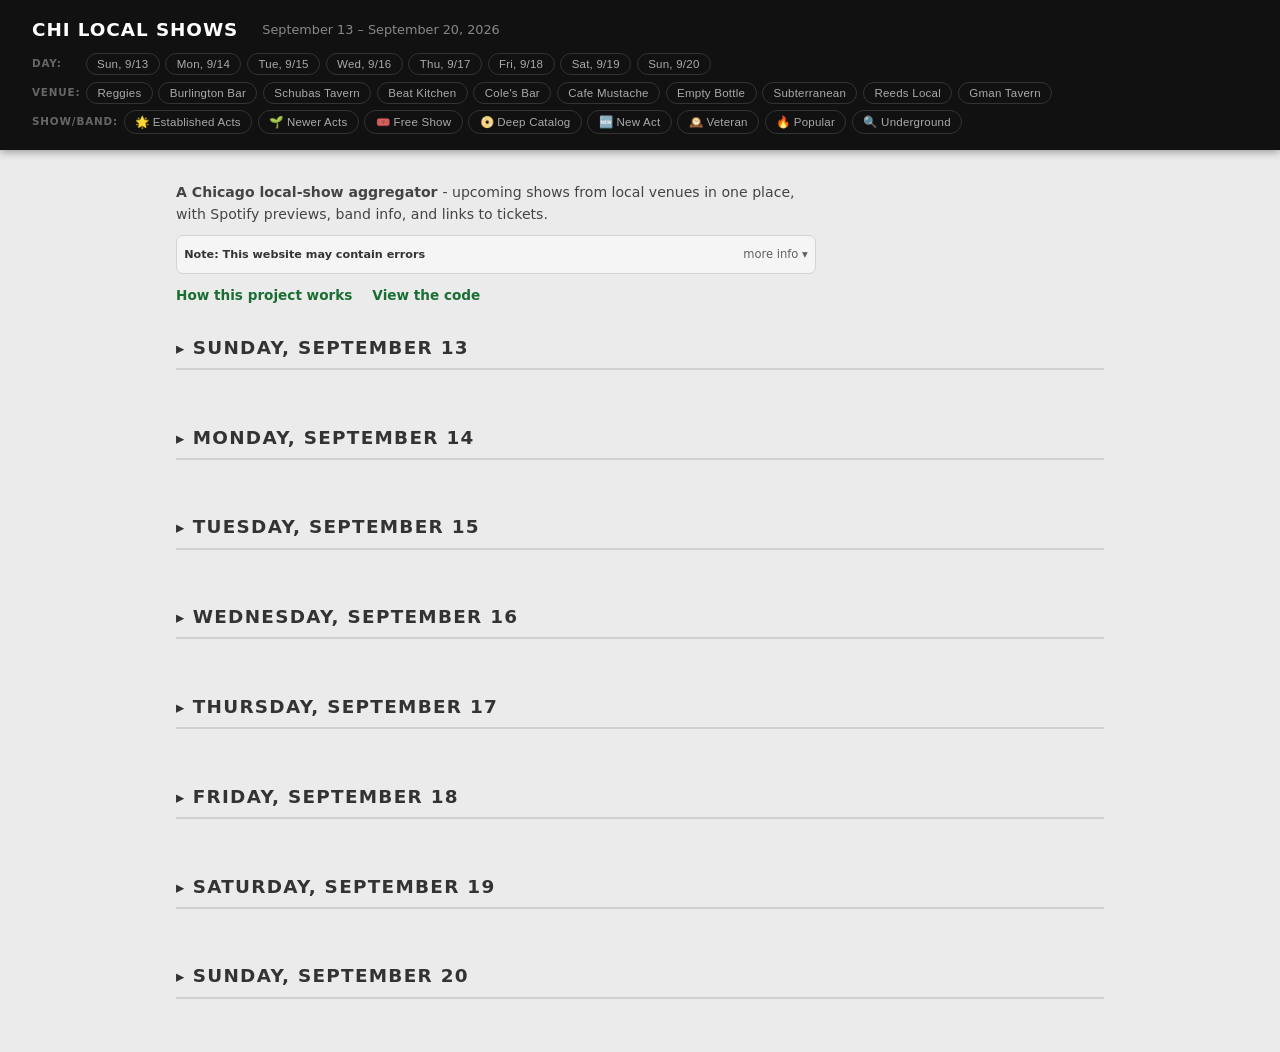
==== commit 66628514: "chore: update shows cache and index.html [skip ci]" ====
--- a/index.html
+++ b/index.html
@@ -10,7 +10,7 @@
   <header>
     <div class="header-top">
       <h1>Chi Local Shows</h1>
-      <span class="subtitle">September 6 &ndash; September 13, 2026</span>
+      <span class="subtitle">September 13 &ndash; September 20, 2026</span>
     </div>
     <div id="filters"></div>
   </header>
@@ -29,2179 +29,31 @@
       <a href="about.html">How this project works</a>
       <a href="https://github.com/colton-lapp/chi-local-shows" target="_blank">View the code</a>
     </div>
-  </section><section class="day-section" data-date="2026-09-06">
-  <details open>
-    <summary class="day-label">Sunday, September 6</summary>
-    <div class="show-card" data-date="2026-09-06" data-venue="Reggies" data-badges="">
-  <div class="show-header">
-    <div class="show-layout"><div class="show-venue-col"><img class="venue-thumb" src="https://assets.simpleviewinc.com/simpleview/image/upload/c_fill,w_1800,h_800/crm/chicago/39236-reggies-1-hero0_8a63bca3-5056-a36f-23ba7916e153f89c.jpg" alt="Reggies" loading="lazy"></div><div class="show-main-col"><div class="show-venue-line"><span class="show-venue"><a href="https://www.reggieslive.com/event/oar/" target="_blank">Reggies</a></span></div><div class="show-title">OAR</div><div class="show-time-date"><span class="show-date-small">September 6, 2026</span></div></div></div>
-    
-    <a class="venue-btn" href="https://www.reggieslive.com/" target="_blank">Venue website ↗</a>
-  </div>
-  <div class="bands-list"><div class="band-card">
-    <div class="band-info-col">
-      <div class="band-top-row">
-        <div class="band-img-placeholder" title="Spotify match found, but no photo available.">♪</div>
-        <div class="band-top-text">
-          <a class="band-name" href="https://www.google.com/search?q=OAR+Chicago+band" target="_blank">OAR</a>
-          
-          
-          
-          <div class="band-note">Spotify match found, but no photo available.</div>
-        </div>
-      </div>
-      <div class="social-rows"><a class="social-row" href="https://www.instagram.com/ofarevolution/?hl=en" target="_blank">
-      <span class="social-row-logo"><img src="https://cdn.simpleicons.org/instagram/E4405F" class="social-row-logo-img" alt="Instagram"></span>
-      <span class="social-row-text"><span class="social-row-title">O.A.R. (@ofarevolution) • Instagram photos and videos</span><span class="social-row-snippet">O.A.R.. 112K followers. 1,227 following. Musician/band. DM us &#x27;3DT&#x27; for the latest O.A.R. news. @marcroberge @chrisculos · @jerrydepizzo @richard_on ...</span></span>
-    </a><a class="social-not-found" href="https://www.google.com/search?q=OAR+site:bandcamp.com" target="_blank">No Bandcamp found — search for Bandcamp</a></div>
-      
-    </div>
-    <div class="band-embeds-col"></div>
-  </div></div>
-</div><div class="show-card" data-date="2026-09-06" data-venue="Burlington Bar" data-badges="deep_catalog new underground">
-  <div class="show-header">
-    <div class="show-layout"><div class="show-venue-col"><img class="venue-thumb" src="https://www.indieonthemove.com/resize/burlingtonimages.jpg" alt="Burlington Bar" loading="lazy"></div><div class="show-main-col"><div class="show-venue-line"><span class="show-venue">Burlington Bar</span></div><div class="show-title">Future Nest // Emerald Voyager // Hair Person // Le Probleme</div><div class="show-time-date"><span class="show-time">8:00 PM</span><span class="show-date-small">September 6, 2026</span></div></div></div>
-    
-    <a class="venue-btn" href="https://www.theburlingtonbar.com/" target="_blank">Venue website ↗</a>
-  </div>
-  <div class="bands-list"><div class="band-card">
-    <div class="band-info-col">
-      <div class="band-top-row">
-        <img class="band-img" src="https://i.scdn.co/image/ab6761610000e5eb302b84ac78b7ec4b4488461d" alt="Future Nest" loading="lazy">
-        <div class="band-top-text">
-          <a class="band-name" href="https://open.spotify.com/artist/0h0pzovXkbdq7dLJA6uNbY" target="_blank">Future Nest</a>
-          
-          <div class="band-meta"><span class="followers-count">233 Spotify followers</span><span class="spotify-stats">48 tracks · 2020–2026</span></div>
-          <div class="band-badges"><span class="band-badge" title="This band has released a large catalog of tracks.">📀 Deep Catalog</span><span class="band-badge" title="This band has a small/emerging Spotify following.">🔍 Underground</span></div>
-          
-        </div>
-      </div>
-      <div class="social-rows"><a class="social-row" href="https://www.instagram.com/futurenest/?hl=en" target="_blank">
-      <span class="social-row-logo"><img src="https://cdn.simpleicons.org/instagram/E4405F" class="social-row-logo-img" alt="Instagram"></span>
-      <span class="social-row-text"><span class="social-row-title">future nest (@futurenest)</span><span class="social-row-snippet">FAREWELL DFW! Future Nest&#x27;s final hometown DFW show will be SUNDAY DEC 22ND at @clubdadadfw I&#x27;m moving up to Chicago at the turn of the new year. Come celebrate ...</span></span>
-    </a><a class="social-row" href="https://futurenest.bandcamp.com/music" target="_blank">
-      <span class="social-row-logo"><img src="https://cdn.simpleicons.org/bandcamp/1DA0C3" class="social-row-logo-img" alt="Bandcamp"></span>
-      <span class="social-row-text"><span class="social-row-title">Music - Future Nest - Bandcamp</span><span class="social-row-snippet">Future Nest. Chicago, Illinois. SGTP 2026. ... Fair Trade Music Policy · Copyright · Privacy · Terms of Use ...</span></span>
-    </a></div>
-      <a class="btn-spotify" href="https://open.spotify.com/artist/0h0pzovXkbdq7dLJA6uNbY" target="_blank"><img src="https://cdn.simpleicons.org/spotify/1ED760" class="social-icon" alt="" width="14" height="14"> Go to Spotify</a>
-    </div>
-    <div class="band-embeds-col"><div class="spotify-embed"><iframe src="https://open.spotify.com/embed/artist/0h0pzovXkbdq7dLJA6uNbY?utm_source=generator&theme=0" height="80" allow="autoplay; clipboard-write; encrypted-media; fullscreen; picture-in-picture" loading="lazy"></iframe></div><div class="bandcamp-embed"><iframe src="https://bandcamp.com/EmbeddedPlayer/album=4033652363/size=small/bgcol=ffffff/linkcol=1DA0C3/artwork=small/transparent=true/" height="42" seamless loading="lazy"></iframe><span class="bandcamp-label">Bandcamp audio</span></div></div>
-  </div><div class="band-card">
-    <div class="band-info-col">
-      <div class="band-top-row">
-        <img class="band-img" src="https://i.scdn.co/image/ab67616d0000b273848a3a241c57aed9248b254d" alt="Emerald Voyager" loading="lazy">
-        <div class="band-top-text">
-          <a class="band-name" href="https://open.spotify.com/artist/6YbqitpKx1AqOcKvAhmufm" target="_blank">Emerald Voyager</a>
-          
-          <div class="band-meta"><span class="followers-count">9 Spotify followers</span><span class="spotify-stats">17 tracks · 2024–2026</span></div>
-          <div class="band-badges"><span class="band-badge" title="This band has a small/emerging Spotify following.">🔍 Underground</span></div>
-          
-        </div>
-      </div>
-      <div class="social-rows"><a class="social-row" href="https://www.instagram.com/emerald.voyager/" target="_blank">
-      <span class="social-row-logo"><img src="https://cdn.simpleicons.org/instagram/E4405F" class="social-row-logo-img" alt="Instagram"></span>
-      <span class="social-row-text"><span class="social-row-title">emerald.voyager</span><span class="social-row-snippet">musician / composer / producer / cat dad · April 14, emerald voyager returns to the stage at the Burlington Bar!! · one week from tonight! · &quot;robots in the skies&quot; ...</span></span>
-    </a><a class="social-row" href="https://emeraldvoyager.bandcamp.com/" target="_blank">
-      <span class="social-row-logo"><img src="https://cdn.simpleicons.org/bandcamp/1DA0C3" class="social-row-logo-img" alt="Bandcamp"></span>
-      <span class="social-row-text"><span class="social-row-title">emerald voyager: Music</span><span class="social-row-snippet">emerald voyager. Chicago, Illinois. musician/producer IG/FB: emerald.voyager.music.</span></span>
-    </a></div>
-      <a class="btn-spotify" href="https://open.spotify.com/artist/6YbqitpKx1AqOcKvAhmufm" target="_blank"><img src="https://cdn.simpleicons.org/spotify/1ED760" class="social-icon" alt="" width="14" height="14"> Go to Spotify</a>
-    </div>
-    <div class="band-embeds-col"><div class="spotify-embed"><iframe src="https://open.spotify.com/embed/artist/6YbqitpKx1AqOcKvAhmufm?utm_source=generator&theme=0" height="80" allow="autoplay; clipboard-write; encrypted-media; fullscreen; picture-in-picture" loading="lazy"></iframe></div></div>
-  </div><div class="band-card">
-    <div class="band-info-col">
-      <div class="band-top-row">
-        <img class="band-img" src="https://i.scdn.co/image/ab6761610000e5ebbcb3137af6221eaa82e6c016" alt="Hair Person" loading="lazy">
-        <div class="band-top-text">
-          <a class="band-name" href="https://open.spotify.com/artist/1nWvz2qMMW0ItZUzlz92UC" target="_blank">Hair Person</a>
-          
-          <div class="band-meta"><span class="followers-count">51 Spotify followers</span><span class="spotify-stats">9 tracks · since 2026</span></div>
-          <div class="band-badges"><span class="band-badge" title="This band&#x27;s first release came out in the last year.">🆕 New Act</span><span class="band-badge" title="This band has a small/emerging Spotify following.">🔍 Underground</span></div>
-          
-        </div>
-      </div>
-      <div class="social-rows"><a class="social-row" href="https://www.instagram.com/hair.person.band/" target="_blank">
-      <span class="social-row-logo"><img src="https://cdn.simpleicons.org/instagram/E4405F" class="social-row-logo-img" alt="Instagram"></span>
-      <span class="social-row-text"><span class="social-row-title">hair.person.band</span><span class="social-row-snippet">There is no Hair Person. There is only the idea of Hair Person. sara: synths erin: drums inquiries/booking/compliments: hairpersonband@gmail.com.</span></span>
-    </a><a class="social-not-found" href="https://www.google.com/search?q=Hair+Person+site:bandcamp.com" target="_blank">No Bandcamp found — search for Bandcamp</a></div>
-      <a class="btn-spotify" href="https://open.spotify.com/artist/1nWvz2qMMW0ItZUzlz92UC" target="_blank"><img src="https://cdn.simpleicons.org/spotify/1ED760" class="social-icon" alt="" width="14" height="14"> Go to Spotify</a>
-    </div>
-    <div class="band-embeds-col"><div class="spotify-embed"><iframe src="https://open.spotify.com/embed/artist/1nWvz2qMMW0ItZUzlz92UC?utm_source=generator&theme=0" height="80" allow="autoplay; clipboard-write; encrypted-media; fullscreen; picture-in-picture" loading="lazy"></iframe></div></div>
-  </div><div class="band-card">
-    <div class="band-info-col">
-      <div class="band-top-row">
-        <div class="band-img-placeholder" title="Spotify match found, but no photo available.">♪</div>
-        <div class="band-top-text">
-          <a class="band-name" href="https://www.google.com/search?q=Le+Probleme+Chicago+band" target="_blank">Le Probleme</a>
-          
-          
-          
-          <div class="band-note">Spotify match found, but no photo available.</div>
-        </div>
-      </div>
-      <div class="social-rows"><a class="social-row" href="https://www.instagram.com/reel/DYsk2YNxjhG/" target="_blank">
-      <span class="social-row-logo"><img src="https://cdn.simpleicons.org/instagram/E4405F" class="social-row-logo-img" alt="Instagram"></span>
-      <span class="social-row-text"><span class="social-row-title">Chicago catch some 5/28 at subt it&#x27;s a 5 Chicago band rock bill</span><span class="social-row-snippet">21+ .:Le Problème:. Burlington Bar Sunday September 6 Doors: 8:00pm $10/$15 The Burlington Bar presents... Emerald Voyager Hair Person Future Nest Le Problème.</span></span>
-    </a><a class="social-not-found" href="https://www.google.com/search?q=Le+Probleme+site:bandcamp.com" target="_blank">No Bandcamp found — search for Bandcamp</a></div>
-      
-    </div>
-    <div class="band-embeds-col"></div>
-  </div></div>
-</div><div class="show-card" data-date="2026-09-06" data-venue="Empty Bottle" data-badges="underground">
-  <div class="show-header">
-    <div class="show-layout"><div class="show-venue-col"><img class="venue-thumb" src="https://images.squarespace-cdn.com/content/v1/5486852ae4b00adc4f6f0ab6/1511906096406-0OSRWHSXIVD0MLRXVVXS/empty-bottle-landmark.jpg" alt="Empty Bottle" loading="lazy"></div><div class="show-main-col"><div class="show-venue-line"><span class="show-venue"><a href="https://www.emptybottle.com/" target="_blank">Empty Bottle</a></span></div><div class="show-title">SSAANN / Plush Crush / Lithia</div><div class="show-time-date"><span class="show-time">9:00 PM</span><span class="show-date-small">September 6, 2026</span></div><div class="show-chips-row"><span class="show-chip">21+</span></div></div></div>
-    
-    <a class="venue-btn" href="https://www.emptybottle.com/" target="_blank">Venue website ↗</a>
-  </div>
-  <div class="bands-list"><div class="band-card">
-    <div class="band-info-col">
-      <div class="band-top-row">
-        <img class="band-img" src="https://i.scdn.co/image/ab6761610000e5eba76cf48377d6a8c9f78757e2" alt="SSAANN" loading="lazy">
-        <div class="band-top-text">
-          <a class="band-name" href="https://open.spotify.com/artist/5gUgiP68XnkGzxrb49yFQk" target="_blank">SSAANN</a>
-          <div class="genre-tags"><span class="genre-label">Genres:</span> <span class="genre-list">dream pop</span></div>
-          <div class="band-meta"><span class="followers-count">362 Spotify followers</span><span class="spotify-stats">15 tracks · 2025–2026</span></div>
-          <div class="band-badges"><span class="band-badge" title="This band has a small/emerging Spotify following.">🔍 Underground</span></div>
-          
-        </div>
-      </div>
-      <div class="social-rows"><a class="social-row" href="https://www.instagram.com/ssaann.music/" target="_blank">
-      <span class="social-row-logo"><img src="https://cdn.simpleicons.org/instagram/E4405F" class="social-row-logo-img" alt="Instagram"></span>
-      <span class="social-row-text"><span class="social-row-title">SSAANN (@ssaann.music) • Instagram photos and videos</span><span class="social-row-snippet">955 followers · 571 following · 123 posts · @ssaann.music: “✴︎ dreampop // shoegaze ✴︎ mke, wi 𖥔 𝚜𝚎𝚎 𝚞𝚜 𝚘𝚗 𝚝𝚘𝚞𝚛 𖥔 ...</span></span>
-    </a><a class="social-not-found" href="https://www.google.com/search?q=SSAANN+site:bandcamp.com" target="_blank">No Bandcamp found — search for Bandcamp</a></div>
-      <a class="btn-spotify" href="https://open.spotify.com/artist/5gUgiP68XnkGzxrb49yFQk" target="_blank"><img src="https://cdn.simpleicons.org/spotify/1ED760" class="social-icon" alt="" width="14" height="14"> Go to Spotify</a>
-    </div>
-    <div class="band-embeds-col"><div class="spotify-embed"><iframe src="https://open.spotify.com/embed/artist/5gUgiP68XnkGzxrb49yFQk?utm_source=generator&theme=0" height="80" allow="autoplay; clipboard-write; encrypted-media; fullscreen; picture-in-picture" loading="lazy"></iframe></div></div>
-  </div><div class="band-card">
-    <div class="band-info-col">
-      <div class="band-top-row">
-        <img class="band-img" src="https://i.scdn.co/image/ab6761610000e5eba37889d121ca5633b686067f" alt="Plush Crush" loading="lazy">
-        <div class="band-top-text">
-          <a class="band-name" href="https://open.spotify.com/artist/1bVOMw0yfskvsgouc86uTh" target="_blank">Plush Crush</a>
-          <div class="genre-tags"><span class="genre-label">Genres:</span> <span class="genre-list">shoegaze</span></div>
-          <div class="band-meta"><span class="followers-count">127 Spotify followers</span><span class="spotify-stats">4 tracks · 2024–2026</span></div>
-          <div class="band-badges"><span class="band-badge" title="This band has a small/emerging Spotify following.">🔍 Underground</span></div>
-          
-        </div>
-      </div>
-      <div class="social-rows"><a class="social-row" href="https://www.instagram.com/plushcrushband/" target="_blank">
-      <span class="social-row-logo"><img src="https://cdn.simpleicons.org/instagram/E4405F" class="social-row-logo-img" alt="Instagram"></span>
-      <span class="social-row-text"><span class="social-row-title">plushcrush (@plushcrushband) • Instagram photos and videos</span><span class="social-row-snippet">Dreamy Shoegaze Latino band from Chicago&#x27;s Southside. 9/4 Batty Market 9/6 ... Plush Crush playing at the beach 🏖️!!! Come get sun kissed Shoegaze ...</span></span>
-    </a><a class="social-row" href="https://plushcrush.bandcamp.com/" target="_blank">
-      <span class="social-row-logo"><img src="https://cdn.simpleicons.org/bandcamp/1DA0C3" class="social-row-logo-img" alt="Bandcamp"></span>
-      <span class="social-row-text"><span class="social-row-title">Plush Crush: Music</span><span class="social-row-snippet">Plush Crush. Chicago, Illinois. Indie/shoegaze Latino band from southwest Chicago.</span></span>
-    </a></div>
-      <a class="btn-spotify" href="https://open.spotify.com/artist/1bVOMw0yfskvsgouc86uTh" target="_blank"><img src="https://cdn.simpleicons.org/spotify/1ED760" class="social-icon" alt="" width="14" height="14"> Go to Spotify</a>
-    </div>
-    <div class="band-embeds-col"><div class="spotify-embed"><iframe src="https://open.spotify.com/embed/artist/1bVOMw0yfskvsgouc86uTh?utm_source=generator&theme=0" height="80" allow="autoplay; clipboard-write; encrypted-media; fullscreen; picture-in-picture" loading="lazy"></iframe></div></div>
-  </div><div class="band-card">
-    <div class="band-info-col">
-      <div class="band-top-row">
-        <img class="band-img" src="https://i.scdn.co/image/ab6761610000e5ebecee062dfbb60582b421a75c" alt="Lithia" loading="lazy">
-        <div class="band-top-text">
-          <a class="band-name" href="https://open.spotify.com/artist/5OLM7GAHwJcpFIOFEPcztx" target="_blank">Lithia</a>
-          <div class="genre-tags"><span class="genre-label">Genres:</span> <span class="genre-list">neo-psychedelic, shoegaze</span></div>
-          <div class="band-meta"><span class="followers-count">446 Spotify followers</span><span class="spotify-stats">20 tracks · 2020–2026</span></div>
-          <div class="band-badges"><span class="band-badge" title="This band has a small/emerging Spotify following.">🔍 Underground</span></div>
-          
-        </div>
-      </div>
-      <div class="social-rows"><a class="social-row" href="https://www.instagram.com/lithiamusic/?hl=en" target="_blank">
-      <span class="social-row-logo"><img src="https://cdn.simpleicons.org/instagram/E4405F" class="social-row-logo-img" alt="Instagram"></span>
-      <span class="social-row-text"><span class="social-row-title">Lithia (@lithiamusic) • Instagram photos and videos</span><span class="social-row-snippet">Lithia. 1,178 followers. 937 following. Do you know the story of the pink house ... A little BTS from the making of Pink House ...</span></span>
-    </a><a class="social-row" href="https://lithiamusic.bandcamp.com/album/pink-house" target="_blank">
-      <span class="social-row-logo"><img src="https://cdn.simpleicons.org/bandcamp/1DA0C3" class="social-row-logo-img" alt="Bandcamp"></span>
-      <span class="social-row-text"><span class="social-row-title">Pink House | Lithia</span><span class="social-row-snippet">A self produced/ engineered debut filled with warbling, shoegazey space echos and explosive guitars that call to 90&#x27;s alternative &amp; indie rock, Lithia proves ...</span></span>
-    </a></div>
-      <a class="btn-spotify" href="https://open.spotify.com/artist/5OLM7GAHwJcpFIOFEPcztx" target="_blank"><img src="https://cdn.simpleicons.org/spotify/1ED760" class="social-icon" alt="" width="14" height="14"> Go to Spotify</a>
-    </div>
-    <div class="band-embeds-col"><div class="spotify-embed"><iframe src="https://open.spotify.com/embed/artist/5OLM7GAHwJcpFIOFEPcztx?utm_source=generator&theme=0" height="80" allow="autoplay; clipboard-write; encrypted-media; fullscreen; picture-in-picture" loading="lazy"></iframe></div><div class="bandcamp-embed"><iframe src="https://bandcamp.com/EmbeddedPlayer/album=787889298/size=small/bgcol=ffffff/linkcol=1DA0C3/artwork=small/transparent=true/" height="42" seamless loading="lazy"></iframe><span class="bandcamp-label">Bandcamp audio</span></div></div>
-  </div></div>
-</div><div class="show-card" data-date="2026-09-06" data-venue="Subterranean" data-badges="deep_catalog established veteran">
-  <div class="show-header">
-    <div class="show-layout"><div class="show-venue-col"><img class="venue-thumb" src="https://static.where-e.com/United_States/Subterranean_3206cab05f351f365c8440634edf7439.jpg" alt="Subterranean" loading="lazy"></div><div class="show-main-col"><div class="show-venue-line"><span class="show-venue"><a href="https://subt.net/subterranean/" target="_blank">Subterranean</a></span></div><div class="show-title">Kickstand Productions Presents Solya</div><div class="show-time-date"><span class="show-time">Doors: 6:00 PM / Show: 7:00 PM</span><span class="show-date-small">September 6, 2026</span></div><div class="show-chips-row"><span class="show-chip">$26.00</span><span class="show-chip">All Ages</span><span class="show-badge" title="The average band on this bill has a substantial Spotify following.">🌟 Established Acts</span></div></div></div>
-    
-    <a class="venue-btn" href="https://subt.net/subterranean/" target="_blank">Venue website ↗</a>
-  </div>
-  <div class="bands-list"><div class="band-card">
-    <div class="band-info-col">
-      <div class="band-top-row">
-        <div class="band-img-placeholder" title="Spotify match found, but no photo available.">♪</div>
-        <div class="band-top-text">
-          <a class="band-name" href="https://www.google.com/search?q=Solya+Chicago+band" target="_blank">Solya</a>
-          
-          
-          
-          <div class="band-note">Spotify match found, but no photo available.</div>
-        </div>
-      </div>
-      <div class="social-rows"><a class="social-row" href="https://www.instagram.com/solyamusic/" target="_blank">
-      <span class="social-row-logo"><img src="https://cdn.simpleicons.org/instagram/E4405F" class="social-row-logo-img" alt="Instagram"></span>
-      <span class="social-row-text"><span class="social-row-title">Solya (@solyamusic) • Instagram photos and videos</span><span class="social-row-snippet">View on Instagram</span></span>
-    </a><a class="social-not-found" href="https://www.google.com/search?q=Solya+site:bandcamp.com" target="_blank">No Bandcamp found — search for Bandcamp</a></div>
-      
-    </div>
-    <div class="band-embeds-col"></div>
-  </div><div class="band-card">
-    <div class="band-info-col">
-      <div class="band-top-row">
-        <img class="band-img" src="https://i.scdn.co/image/ab6761610000e5eb818c7d0ac678ea4b22d2ed9c" alt="Tele Novella" loading="lazy">
-        <div class="band-top-text">
-          <a class="band-name" href="https://open.spotify.com/artist/3yxZJMBn5A2OMEGO7Tvg72" target="_blank">Tele Novella</a>
-          <div class="genre-tags"><span class="genre-label">Genres:</span> <span class="genre-list">baroque pop</span></div>
-          <div class="band-meta"><span class="followers-count">36.9k Spotify followers</span><span class="spotify-stats">62 tracks · 2014–2026</span></div>
-          <div class="band-badges"><span class="band-badge" title="This band has released a large catalog of tracks.">📀 Deep Catalog</span><span class="band-badge" title="This band has been releasing music for 10+ years.">🕰️ Veteran</span></div>
-          
-        </div>
-      </div>
-      <div class="social-rows"><a class="social-not-found" href="https://www.google.com/search?q=Tele+Novella+site:instagram.com" target="_blank">No Instagram found — search for Instagram</a><a class="social-not-found" href="https://www.google.com/search?q=Tele+Novella+site:bandcamp.com" target="_blank">No Bandcamp found — search for Bandcamp</a></div>
-      <a class="btn-spotify" href="https://open.spotify.com/artist/3yxZJMBn5A2OMEGO7Tvg72" target="_blank"><img src="https://cdn.simpleicons.org/spotify/1ED760" class="social-icon" alt="" width="14" height="14"> Go to Spotify</a>
-    </div>
-    <div class="band-embeds-col"><div class="spotify-embed"><iframe src="https://open.spotify.com/embed/artist/3yxZJMBn5A2OMEGO7Tvg72?utm_source=generator&theme=0" height="80" allow="autoplay; clipboard-write; encrypted-media; fullscreen; picture-in-picture" loading="lazy"></iframe></div></div>
-  </div></div>
-</div><div class="show-card" data-date="2026-09-06" data-venue="Beat Kitchen" data-badges="">
-  <div class="show-header">
-    <div class="show-layout"><div class="show-venue-col"><img class="venue-thumb" src="https://encrypted-tbn0.gstatic.com/images?q=tbn:ANd9GcQwb6kw8sNqiPPWN3Utc3y5HVppGz-L1fg7OwWqgSQunxK6IJndeSZIlyo&amp;s=10" alt="Beat Kitchen" loading="lazy"></div><div class="show-main-col"><div class="show-venue-line"><span class="show-venue"><a href="https://beatkitchen.com/" target="_blank">Beat Kitchen</a></span></div><div class="show-title">Sound &amp; Gravity</div><div class="show-time-date"><span class="show-time">Doors: 6:00 PM / Show: 7:00 PM</span><span class="show-date-small">September 6, 2026</span></div></div></div>
-    
-    <a class="venue-btn" href="https://beatkitchen.com/" target="_blank">Venue website ↗</a>
-  </div>
-  <div class="bands-list"><div class="band-card">
-    <div class="band-info-col">
-      <div class="band-top-row">
-        <div class="band-img-placeholder" title="Spotify match found, but no photo available.">♪</div>
-        <div class="band-top-text">
-          <a class="band-name" href="https://www.google.com/search?q=Sound+%26+Gravity+Chicago+band" target="_blank">Sound &amp; Gravity</a>
-          
-          
-          
-          <div class="band-note">Spotify match found, but no photo available.</div>
-        </div>
-      </div>
-      <div class="social-rows"><a class="social-row" href="https://www.instagram.com/sound_and_gravity/?hl=en" target="_blank">
-      <span class="social-row-logo"><img src="https://cdn.simpleicons.org/instagram/E4405F" class="social-row-logo-img" alt="Instagram"></span>
-      <span class="social-row-text"><span class="social-row-title">Sound &amp; Gravity (@sound_and_gravity) · Chicago, IL</span><span class="social-row-snippet">ϟ Sound and Gravity welcomes the legendary guitarist Marc Ribot to the festival lineup this year!! ϟ Ribot has worked extensively with Tom Waits, Elvis Costello ...</span></span>
-    </a><a class="social-not-found" href="https://www.google.com/search?q=Sound+%26+Gravity+site:bandcamp.com" target="_blank">No Bandcamp found — search for Bandcamp</a></div>
-      
-    </div>
-    <div class="band-embeds-col"></div>
-  </div></div>
-</div>
-  </details>
-</section><section class="day-section" data-date="2026-09-07">
-  <details open>
-    <summary class="day-label">Monday, September 7</summary>
-    <div class="show-card" data-date="2026-09-07" data-venue="Empty Bottle" data-badges="deep_catalog established free popular">
-  <div class="show-header">
-    <div class="show-layout"><div class="show-venue-col"><img class="venue-thumb" src="https://images.squarespace-cdn.com/content/v1/5486852ae4b00adc4f6f0ab6/1511906096406-0OSRWHSXIVD0MLRXVVXS/empty-bottle-landmark.jpg" alt="Empty Bottle" loading="lazy"></div><div class="show-main-col"><div class="show-venue-line"><span class="show-venue"><a href="https://www.emptybottle.com/" target="_blank">Empty Bottle</a></span></div><div class="show-title">FREE MONDAY w/ Chaepter / Flesh Tape / MENSA</div><div class="show-time-date"><span class="show-time">9:00 PM</span><span class="show-date-small">September 7, 2026</span></div><div class="show-chips-row"><span class="show-chip">Free</span><span class="show-chip">21+</span><span class="show-badge" title="The average band on this bill has a substantial Spotify following.">🌟 Established Acts</span><span class="show-badge" title="This show appears to be free to attend.">🎟️ Free Show</span></div></div></div>
-    
-    <a class="venue-btn" href="https://www.emptybottle.com/" target="_blank">Venue website ↗</a>
-  </div>
-  <div class="bands-list"><div class="band-card">
-    <div class="band-info-col">
-      <div class="band-top-row">
-        <img class="band-img" src="https://i.scdn.co/image/ab6761610000e5eba45741f8607c71d5e34294f6" alt="Chaepter" loading="lazy">
-        <div class="band-top-text">
-          <a class="band-name" href="https://open.spotify.com/artist/1tkI6B2dhAElFsnY2IVWEg" target="_blank">Chaepter</a>
-          
-          <div class="band-meta"><span class="followers-count">863 Spotify followers</span></div>
-          
-          
-        </div>
-      </div>
-      <div class="social-rows"><a class="social-row" href="https://www.instagram.com/chaepter/?hl=en" target="_blank">
-      <span class="social-row-logo"><img src="https://cdn.simpleicons.org/instagram/E4405F" class="social-row-logo-img" alt="Instagram"></span>
-      <span class="social-row-text"><span class="social-row-title">Chaepter (@chaepter) • Instagram photos and videos</span><span class="social-row-snippet">4.1K+ followers · 1.9K+ following · 207 posts · @chaepter: “-buried in the prairie- central il, now chicago //chaepter.music@gmail.com//”</span></span>
-    </a><a class="social-row" href="https://chaepter.bandcamp.com/" target="_blank">
-      <span class="social-row-logo"><img src="https://cdn.simpleicons.org/bandcamp/1DA0C3" class="social-row-logo-img" alt="Bandcamp"></span>
-      <span class="social-row-text"><span class="social-row-title">Chaepter: Music</span><span class="social-row-snippet">Chaepter. Chicago, Illinois. midwest sounds. ... about. Chaepter image. Chaepter Chicago, Illinois. Follow. midwest sounds. Instagram. shows. Sep 7. The Empty ...</span></span>
-    </a></div>
-      <a class="btn-spotify" href="https://open.spotify.com/artist/1tkI6B2dhAElFsnY2IVWEg" target="_blank"><img src="https://cdn.simpleicons.org/spotify/1ED760" class="social-icon" alt="" width="14" height="14"> Go to Spotify</a>
-    </div>
-    <div class="band-embeds-col"><div class="spotify-embed"><iframe src="https://open.spotify.com/embed/artist/1tkI6B2dhAElFsnY2IVWEg?utm_source=generator&theme=0" height="80" allow="autoplay; clipboard-write; encrypted-media; fullscreen; picture-in-picture" loading="lazy"></iframe></div></div>
-  </div><div class="band-card">
-    <div class="band-info-col">
-      <div class="band-top-row">
-        <img class="band-img" src="https://i.scdn.co/image/ab6761610000e5eb250cb0a5cf3e1e0230100122" alt="Flesh Tape" loading="lazy">
-        <div class="band-top-text">
-          <a class="band-name" href="https://open.spotify.com/artist/2US2chOUWgrParRSXTZE3Z" target="_blank">Flesh Tape</a>
-          <div class="genre-tags"><span class="genre-label">Genres:</span> <span class="genre-list">shoegaze</span></div>
-          <div class="band-meta"><span class="followers-count">1.6k Spotify followers</span><span class="spotify-stats">25 tracks · 2022–2025</span></div>
-          
-          
-        </div>
-      </div>
-      <div class="social-rows"><a class="social-not-found" href="https://www.google.com/search?q=Flesh+Tape+site:instagram.com" target="_blank">No Instagram found — search for Instagram</a><a class="social-row" href="https://fleshtape.bandcamp.com/" target="_blank">
-      <span class="social-row-logo"><img src="https://cdn.simpleicons.org/bandcamp/1DA0C3" class="social-row-logo-img" alt="Bandcamp"></span>
-      <span class="social-row-text"><span class="social-row-title">Flesh Tape: Music</span><span class="social-row-snippet">Flesh Tape. Fort Collins, Colorado. &quot;Where we perceive a chain of events, he sees one single catastrophe which keeps piling wreckage upon wreckage and hurls ...</span></span>
-    </a></div>
-      <a class="btn-spotify" href="https://open.spotify.com/artist/2US2chOUWgrParRSXTZE3Z" target="_blank"><img src="https://cdn.simpleicons.org/spotify/1ED760" class="social-icon" alt="" width="14" height="14"> Go to Spotify</a>
-    </div>
-    <div class="band-embeds-col"><div class="spotify-embed"><iframe src="https://open.spotify.com/embed/artist/2US2chOUWgrParRSXTZE3Z?utm_source=generator&theme=0" height="80" allow="autoplay; clipboard-write; encrypted-media; fullscreen; picture-in-picture" loading="lazy"></iframe></div></div>
-  </div><div class="band-card">
-    <div class="band-info-col">
-      <div class="band-top-row">
-        <img class="band-img" src="https://i.scdn.co/image/ab6761610000e5ebb2a49269faf15cca59b95b2f" alt="MENSA" loading="lazy">
-        <div class="band-top-text">
-          <a class="band-name" href="https://open.spotify.com/artist/70SvhGqakpocD7GxVYnnBC" target="_blank">MENSA</a>
-          
-          <div class="band-meta"><span class="followers-count">67.9k Spotify followers</span><span class="spotify-stats">78 tracks · 2019–2026</span></div>
-          <div class="band-badges"><span class="band-badge" title="This band has released a large catalog of tracks.">📀 Deep Catalog</span><span class="band-badge" title="This band has a large Spotify following.">🔥 Popular</span></div>
-          
-        </div>
-      </div>
-      <div class="social-rows"><a class="social-row" href="https://www.instagram.com/mensa.chi/" target="_blank">
-      <span class="social-row-logo"><img src="https://cdn.simpleicons.org/instagram/E4405F" class="social-row-logo-img" alt="Instagram"></span>
-      <span class="social-row-text"><span class="social-row-title">Mensa Chicago Chapter (@mensa.chi) - Instagram</span><span class="social-row-snippet">Mensa Chicago Chapter. 760 followers. 150 following. MENSA big brain beatdown ... VIRGINS is rolling through from Wichita in January,,,,,, it would be foolish to ...</span></span>
-    </a><a class="social-row" href="https://mensachicago.bandcamp.com/album/classtraitor" target="_blank">
-      <span class="social-row-logo"><img src="https://cdn.simpleicons.org/bandcamp/1DA0C3" class="social-row-logo-img" alt="Bandcamp"></span>
-      <span class="social-row-text"><span class="social-row-title">CLASSTRAITOR | MENSA</span><span class="social-row-snippet">CLASSTRAITOR by MENSA, released 24 October 2025 1. LANDLORD SPECIAL 2. LEAD BRAIN 3. JOSH WINE: RATS 4. A CONVERSATION BETWEEN THE SWORD AND ...</span></span>
-    </a></div>
-      <a class="btn-spotify" href="https://open.spotify.com/artist/70SvhGqakpocD7GxVYnnBC" target="_blank"><img src="https://cdn.simpleicons.org/spotify/1ED760" class="social-icon" alt="" width="14" height="14"> Go to Spotify</a>
-    </div>
-    <div class="band-embeds-col"><div class="spotify-embed"><iframe src="https://open.spotify.com/embed/artist/70SvhGqakpocD7GxVYnnBC?utm_source=generator&theme=0" height="80" allow="autoplay; clipboard-write; encrypted-media; fullscreen; picture-in-picture" loading="lazy"></iframe></div><div class="bandcamp-embed"><iframe src="https://bandcamp.com/EmbeddedPlayer/album=16752111/size=small/bgcol=ffffff/linkcol=1DA0C3/artwork=small/transparent=true/" height="42" seamless loading="lazy"></iframe><span class="bandcamp-label">Bandcamp audio</span></div></div>
-  </div></div>
-</div><div class="show-card" data-date="2026-09-07" data-venue="Beat Kitchen" data-badges="deep_catalog established">
-  <div class="show-header">
-    <div class="show-layout"><div class="show-venue-col"><img class="venue-thumb" src="https://encrypted-tbn0.gstatic.com/images?q=tbn:ANd9GcQwb6kw8sNqiPPWN3Utc3y5HVppGz-L1fg7OwWqgSQunxK6IJndeSZIlyo&amp;s=10" alt="Beat Kitchen" loading="lazy"></div><div class="show-main-col"><div class="show-venue-line"><span class="show-venue"><a href="https://beatkitchen.com/" target="_blank">Beat Kitchen</a></span></div><div class="show-title">Kickstand Productions Presents Henry Moodie - Mood Swings World Tour</div><div class="show-time-date"><span class="show-time">Doors: 6:30 PM / Show: 7:30 PM</span><span class="show-date-small">September 7, 2026</span></div><div class="show-chips-row"><span class="show-chip">17+</span><span class="show-badge" title="The average band on this bill has a substantial Spotify following.">🌟 Established Acts</span></div></div></div>
-    
-    <a class="venue-btn" href="https://beatkitchen.com/" target="_blank">Venue website ↗</a>
-  </div>
-  <div class="bands-list"><div class="band-card">
-    <div class="band-info-col">
-      <div class="band-top-row">
-        <div class="band-img-placeholder" title="No Spotify profile found for this band.">♪</div>
-        <div class="band-top-text">
-          <a class="band-name" href="https://www.google.com/search?q=Henry+Moodie+Chicago+band" target="_blank">Henry Moodie</a>
-          
-          
-          
-          <div class="band-note">No Spotify profile found for this band.</div>
-        </div>
-      </div>
-      <div class="social-rows"><a class="social-not-found" href="https://www.google.com/search?q=Henry+Moodie+site:instagram.com" target="_blank">No Instagram found — search for Instagram</a><a class="social-not-found" href="https://www.google.com/search?q=Henry+Moodie+site:bandcamp.com" target="_blank">No Bandcamp found — search for Bandcamp</a></div>
-      
-    </div>
-    <div class="band-embeds-col"></div>
-  </div><div class="band-card">
-    <div class="band-info-col">
-      <div class="band-top-row">
-        <img class="band-img" src="https://i.scdn.co/image/ab6761610000e5ebcacfdebed120202025564965" alt="Band of Silver" loading="lazy">
-        <div class="band-top-text">
-          <a class="band-name" href="https://open.spotify.com/artist/4AnulnIsdMeFSGN8FauJ8v" target="_blank">Band of Silver</a>
-          
-          <div class="band-meta"><span class="followers-count">5.7k Spotify followers</span><span class="spotify-stats">199 tracks · 2019–2026</span></div>
-          <div class="band-badges"><span class="band-badge" title="This band has released a large catalog of tracks.">📀 Deep Catalog</span></div>
-          
-        </div>
-      </div>
-      <div class="social-rows"><a class="social-not-found" href="https://www.google.com/search?q=Band+of+Silver+site:instagram.com" target="_blank">No Instagram found — search for Instagram</a><a class="social-not-found" href="https://www.google.com/search?q=Band+of+Silver+site:bandcamp.com" target="_blank">No Bandcamp found — search for Bandcamp</a></div>
-      <a class="btn-spotify" href="https://open.spotify.com/artist/4AnulnIsdMeFSGN8FauJ8v" target="_blank"><img src="https://cdn.simpleicons.org/spotify/1ED760" class="social-icon" alt="" width="14" height="14"> Go to Spotify</a>
-    </div>
-    <div class="band-embeds-col"><div class="spotify-embed"><iframe src="https://open.spotify.com/embed/artist/4AnulnIsdMeFSGN8FauJ8v?utm_source=generator&theme=0" height="80" allow="autoplay; clipboard-write; encrypted-media; fullscreen; picture-in-picture" loading="lazy"></iframe></div></div>
-  </div><div class="band-card">
-    <div class="band-info-col">
-      <div class="band-top-row">
-        <img class="band-img" src="https://i.scdn.co/image/ab6761610000e5ebb3c22291e8bd39ef527eeb26" alt="Grace Gachot" loading="lazy">
-        <div class="band-top-text">
-          <a class="band-name" href="https://open.spotify.com/artist/1viwLnZpOs9iGIe3PP3aoJ" target="_blank">Grace Gachot</a>
-          
-          <div class="band-meta"><span class="followers-count">35.7k Spotify followers</span><span class="spotify-stats">12 tracks · 2022–2025</span></div>
-          
-          
-        </div>
-      </div>
-      <div class="social-rows"><a class="social-row" href="https://www.instagram.com/p/Db6JByUxLwQ/" target="_blank">
-      <span class="social-row-logo"><img src="https://cdn.simpleicons.org/instagram/E4405F" class="social-row-logo-img" alt="Instagram"></span>
-      <span class="social-row-text"><span class="social-row-title">SUPPORT ADDED: Grace Gachot will be joining Henry Moodie at Beat ...</span><span class="social-row-snippet">SUPPORT ADDED: Grace Gachot will be joining Henry Moodie at Beat Kitchen on September 7 with Band of Silver! 🎟️ ON SALE NOW. View 1 comment.</span></span>
-    </a><a class="social-not-found" href="https://www.google.com/search?q=Grace+Gachot+site:bandcamp.com" target="_blank">No Bandcamp found — search for Bandcamp</a></div>
-      <a class="btn-spotify" href="https://open.spotify.com/artist/1viwLnZpOs9iGIe3PP3aoJ" target="_blank"><img src="https://cdn.simpleicons.org/spotify/1ED760" class="social-icon" alt="" width="14" height="14"> Go to Spotify</a>
-    </div>
-    <div class="band-embeds-col"><div class="spotify-embed"><iframe src="https://open.spotify.com/embed/artist/1viwLnZpOs9iGIe3PP3aoJ?utm_source=generator&theme=0" height="80" allow="autoplay; clipboard-write; encrypted-media; fullscreen; picture-in-picture" loading="lazy"></iframe></div></div>
-  </div></div>
-</div><div class="show-card" data-date="2026-09-07" data-venue="Beat Kitchen" data-badges="free">
-  <div class="show-header">
-    <div class="show-layout"><div class="show-venue-col"><img class="venue-thumb" src="https://encrypted-tbn0.gstatic.com/images?q=tbn:ANd9GcQwb6kw8sNqiPPWN3Utc3y5HVppGz-L1fg7OwWqgSQunxK6IJndeSZIlyo&amp;s=10" alt="Beat Kitchen" loading="lazy"></div><div class="show-main-col"><div class="show-venue-line"><span class="show-venue"><a href="https://beatkitchen.com/" target="_blank">Beat Kitchen</a></span></div><div class="show-title">Extraordinary Popular Delusions</div><div class="show-time-date"><span class="show-time">Doors: 7:00 PM / Show: 8:00 PM</span><span class="show-date-small">September 7, 2026</span></div><div class="show-chips-row"><span class="show-chip">FREE</span><span class="show-chip">21+</span><span class="show-badge" title="This show appears to be free to attend.">🎟️ Free Show</span></div></div></div>
-    
-    <a class="venue-btn" href="https://beatkitchen.com/" target="_blank">Venue website ↗</a>
-  </div>
-  <div class="bands-list"><div class="band-card">
-    <div class="band-info-col">
-      <div class="band-top-row">
-        <div class="band-img-placeholder" title="Spotify match found, but no photo available.">♪</div>
-        <div class="band-top-text">
-          <a class="band-name" href="https://www.google.com/search?q=Extraordinary+Popular+Delusions+Chicago+band" target="_blank">Extraordinary Popular Delusions</a>
-          
-          
-          
-          <div class="band-note">Spotify match found, but no photo available.</div>
-        </div>
-      </div>
-      <div class="social-rows"><a class="social-not-found" href="https://www.google.com/search?q=Extraordinary+Popular+Delusions+site:instagram.com" target="_blank">No Instagram found — search for Instagram</a><a class="social-row" href="https://corbettvsdempsey.bandcamp.com/album/the-last-quintet" target="_blank">
-      <span class="social-row-logo"><img src="https://cdn.simpleicons.org/bandcamp/1DA0C3" class="social-row-logo-img" alt="Bandcamp"></span>
-      <span class="social-row-text"><span class="social-row-title">The Last Quintet | Extraordinary Popular Delusions</span><span class="social-row-snippet">... band, drawing its name from an 1841 book by Charles Mackay: Extraordinary Popular Delusions. With weekly gigs at a spot in Chicago called Hotti Biscotti ...</span></span>
-    </a></div>
-      
-    </div>
-    <div class="band-embeds-col"><div class="bandcamp-embed"><iframe src="https://bandcamp.com/EmbeddedPlayer/album=626126286/size=small/bgcol=ffffff/linkcol=1DA0C3/artwork=small/transparent=true/" height="42" seamless loading="lazy"></iframe><span class="bandcamp-label">Bandcamp audio</span></div></div>
-  </div></div>
-</div>
-  </details>
-</section><section class="day-section" data-date="2026-09-08">
-  <details open>
-    <summary class="day-label">Tuesday, September 8</summary>
-    <div class="show-card" data-date="2026-09-08" data-venue="Schubas Tavern" data-badges="deep_catalog established popular">
-  <div class="show-header">
-    <div class="show-layout"><div class="show-venue-col"><img class="venue-thumb" src="https://photos.bandsintown.com/thumb/11027630.jpeg" alt="Schubas Tavern" loading="lazy"></div><div class="show-main-col"><div class="show-venue-line"><span class="show-venue">Schubas Tavern</span></div><div class="show-title">Audiotree Presents Nate Sib REBORN TOUR Clyde Crooks</div><div class="show-time-date"><span class="show-time">Doors 7:00PM / Show 8:00PM</span><span class="show-date-small">September 8, 2026</span></div><div class="show-chips-row"><span class="show-chip">18+</span><span class="show-badge" title="The average band on this bill has a substantial Spotify following.">🌟 Established Acts</span></div></div></div>
-    
-    <a class="venue-btn" href="https://lh-st.com/" target="_blank">Venue website ↗</a>
-  </div>
-  <div class="bands-list"><div class="band-card">
-    <div class="band-info-col">
-      <div class="band-top-row">
-        <img class="band-img" src="https://i.scdn.co/image/ab6761610000e5eb670af682ed7ee6d7596ad12d" alt="Nate Sib" loading="lazy">
-        <div class="band-top-text">
-          <a class="band-name" href="https://open.spotify.com/artist/4TNu2ZIE566yKwEhOT8eTv" target="_blank">Nate Sib</a>
-          <div class="genre-tags"><span class="genre-label">Genres:</span> <span class="genre-list">hyperpop, electroclash</span></div>
-          <div class="band-meta"><span class="followers-count">110.6k Spotify followers</span><span class="spotify-stats">43 tracks · 2023–2026</span></div>
-          <div class="band-badges"><span class="band-badge" title="This band has released a large catalog of tracks.">📀 Deep Catalog</span><span class="band-badge" title="This band has a large Spotify following.">🔥 Popular</span></div>
-          
-        </div>
-      </div>
-      <div class="social-rows"><a class="social-not-found" href="https://www.google.com/search?q=Nate+Sib+site:instagram.com" target="_blank">No Instagram found — search for Instagram</a><a class="social-not-found" href="https://www.google.com/search?q=Nate+Sib+site:bandcamp.com" target="_blank">No Bandcamp found — search for Bandcamp</a></div>
-      <a class="btn-spotify" href="https://open.spotify.com/artist/4TNu2ZIE566yKwEhOT8eTv" target="_blank"><img src="https://cdn.simpleicons.org/spotify/1ED760" class="social-icon" alt="" width="14" height="14"> Go to Spotify</a>
-    </div>
-    <div class="band-embeds-col"><div class="spotify-embed"><iframe src="https://open.spotify.com/embed/artist/4TNu2ZIE566yKwEhOT8eTv?utm_source=generator&theme=0" height="80" allow="autoplay; clipboard-write; encrypted-media; fullscreen; picture-in-picture" loading="lazy"></iframe></div></div>
-  </div><div class="band-card">
-    <div class="band-info-col">
-      <div class="band-top-row">
-        <img class="band-img" src="https://i.scdn.co/image/ab6761610000e5eb7fb4ea3c5851596b62c8855c" alt="Clyde Crooks" loading="lazy">
-        <div class="band-top-text">
-          <a class="band-name" href="https://open.spotify.com/artist/2JGSJY1eRd5tf4vCONcqXm" target="_blank">Clyde Crooks</a>
-          
-          <div class="band-meta"><span class="followers-count">888 Spotify followers</span><span class="spotify-stats">18 tracks · 2025–2026</span></div>
-          
-          
-        </div>
-      </div>
-      <div class="social-rows"><a class="social-row" href="https://www.instagram.com/clydecrooks/?hl=en" target="_blank">
-      <span class="social-row-logo"><img src="https://cdn.simpleicons.org/instagram/E4405F" class="social-row-logo-img" alt="Instagram"></span>
-      <span class="social-row-text"><span class="social-row-title">(@clydecrooks) • Instagram photos and videos</span><span class="social-row-snippet">... Clyde Crooks (2021 - 2026) ……………………….. 1. 2. Maybe Selena 3. 4. 5. 6. Coldest Day of the Year. See you soon,,, with ...</span></span>
-    </a><a class="social-not-found" href="https://www.google.com/search?q=Clyde+Crooks+site:bandcamp.com" target="_blank">No Bandcamp found — search for Bandcamp</a></div>
-      <a class="btn-spotify" href="https://open.spotify.com/artist/2JGSJY1eRd5tf4vCONcqXm" target="_blank"><img src="https://cdn.simpleicons.org/spotify/1ED760" class="social-icon" alt="" width="14" height="14"> Go to Spotify</a>
-    </div>
-    <div class="band-embeds-col"><div class="spotify-embed"><iframe src="https://open.spotify.com/embed/artist/2JGSJY1eRd5tf4vCONcqXm?utm_source=generator&theme=0" height="80" allow="autoplay; clipboard-write; encrypted-media; fullscreen; picture-in-picture" loading="lazy"></iframe></div></div>
-  </div></div>
-</div><div class="show-card" data-date="2026-09-08" data-venue="Cole&#x27;s Bar" data-badges="rising underground">
-  <div class="show-header">
-    <div class="show-layout"><div class="show-venue-col"><img class="venue-thumb" src="https://encrypted-tbn0.gstatic.com/images?q=tbn:ANd9GcQmBHbDs2areUnkxwT21JB2QbS2_Voqvg_8XgClQ6M787c7Sb2keLteDbJ2&amp;s=10" alt="Cole&#x27;s Bar" loading="lazy"></div><div class="show-main-col"><div class="show-venue-line"><span class="show-venue"><a href="https://colesbarchicago.com/" target="_blank">Cole&#x27;s Bar</a></span></div><div class="show-title">Mouse Magazine Presents: Tragic Heroine / Try A Dull Knife / Plastic Peach</div><div class="show-time-date"><span class="show-time">Doors: 7:30 pm // Show: 8 pm</span><span class="show-date-small">September 8, 2026</span></div><div class="show-chips-row"><span class="show-chip">$16</span><span class="show-chip">21+</span><span class="show-badge" title="This bill leans toward newer, still-emerging acts.">🌱 Newer Acts</span></div></div></div>
-    
-    <a class="venue-btn" href="https://colesbarchicago.com/" target="_blank">Venue website ↗</a>
-  </div>
-  <div class="bands-list"><div class="band-card">
-    <div class="band-info-col">
-      <div class="band-top-row">
-        <img class="band-img" src="https://i.scdn.co/image/ab6761610000e5eb4bec9942c7d5adef32baaadd" alt="Tragic Heroine" loading="lazy">
-        <div class="band-top-text">
-          <a class="band-name" href="https://open.spotify.com/artist/4NaEnwNBS4rDB78jJ2PXuw" target="_blank">Tragic Heroine</a>
-          
-          <div class="band-meta"><span class="followers-count">166 Spotify followers</span><span class="spotify-stats">7 tracks · since 2025</span></div>
-          <div class="band-badges"><span class="band-badge" title="This band has a small/emerging Spotify following.">🔍 Underground</span></div>
-          
-        </div>
-      </div>
-      <div class="social-rows"><a class="social-row" href="https://www.instagram.com/tragicheroinemusic/" target="_blank">
-      <span class="social-row-logo"><img src="https://cdn.simpleicons.org/instagram/E4405F" class="social-row-logo-img" alt="Instagram"></span>
-      <span class="social-row-text"><span class="social-row-title">𝐭𝐫𝐚𝐠𝐢𝐜 𝐡𝐞𝐫𝐨𝐢𝐧𝐞 (@tragicheroinemusic)</span><span class="social-row-snippet">Tragic Heroine is available everywhere today. Link in bio. For Fans of: Horse ...</span></span>
-    </a><a class="social-row" href="https://tragicheroine.bandcamp.com/" target="_blank">
-      <span class="social-row-logo"><img src="https://cdn.simpleicons.org/bandcamp/1DA0C3" class="social-row-logo-img" alt="Bandcamp"></span>
-      <span class="social-row-text"><span class="social-row-title">Tragic Heroine: Music</span><span class="social-row-snippet">about. Tragic Heroine image. Tragic Heroine Chicago, Illinois. Follow. fear the rat. Instagram · Recommendations. contact / help. Contact Tragic Heroine.</span></span>
-    </a></div>
-      <a class="btn-spotify" href="https://open.spotify.com/artist/4NaEnwNBS4rDB78jJ2PXuw" target="_blank"><img src="https://cdn.simpleicons.org/spotify/1ED760" class="social-icon" alt="" width="14" height="14"> Go to Spotify</a>
-    </div>
-    <div class="band-embeds-col"><div class="spotify-embed"><iframe src="https://open.spotify.com/embed/artist/4NaEnwNBS4rDB78jJ2PXuw?utm_source=generator&theme=0" height="80" allow="autoplay; clipboard-write; encrypted-media; fullscreen; picture-in-picture" loading="lazy"></iframe></div></div>
-  </div><div class="band-card">
-    <div class="band-info-col">
-      <div class="band-top-row">
-        <div class="band-img-placeholder" title="Spotify match found, but no photo available.">♪</div>
-        <div class="band-top-text">
-          <a class="band-name" href="https://www.google.com/search?q=Try+A+Dull+Knife+Chicago+band" target="_blank">Try A Dull Knife</a>
-          
-          
-          
-          <div class="band-note">Spotify match found, but no photo available.</div>
-        </div>
-      </div>
-      <div class="social-rows"><a class="social-row" href="https://www.instagram.com/tryadullknife/" target="_blank">
-      <span class="social-row-logo"><img src="https://cdn.simpleicons.org/instagram/E4405F" class="social-row-logo-img" alt="Instagram"></span>
-      <span class="social-row-text"><span class="social-row-title">try a dull knife (@tryadullknife)</span><span class="social-row-snippet">try a dull knifeey/xem. 487 followers. 260 following. Olive Jackson Kenton Based rock - Chicago 9/8 - @ Cole&#x27;s w/ Tragic Heroine Booking: tryadullknife333 ...</span></span>
-    </a><a class="social-not-found" href="https://www.google.com/search?q=Try+A+Dull+Knife+site:bandcamp.com" target="_blank">No Bandcamp found — search for Bandcamp</a></div>
-      
-    </div>
-    <div class="band-embeds-col"></div>
-  </div><div class="band-card">
-    <div class="band-info-col">
-      <div class="band-top-row">
-        <img class="band-img" src="https://i.scdn.co/image/ab6761610000e5eb0c3f20058eb563d744dd98ea" alt="Plastic Peach" loading="lazy">
-        <div class="band-top-text">
-          <a class="band-name" href="https://open.spotify.com/artist/2wjFCnEcEWWO8ZbaWVB4MH" target="_blank">Plastic Peach</a>
-          
-          <div class="band-meta"><span class="followers-count">310 Spotify followers</span><span class="spotify-stats">8 tracks · 2025–2026</span></div>
-          <div class="band-badges"><span class="band-badge" title="This band has a small/emerging Spotify following.">🔍 Underground</span></div>
-          
-        </div>
-      </div>
-      <div class="social-rows"><a class="social-row" href="https://www.instagram.com/plastic_peach_band/" target="_blank">
-      <span class="social-row-logo"><img src="https://cdn.simpleicons.org/instagram/E4405F" class="social-row-logo-img" alt="Instagram"></span>
-      <span class="social-row-text"><span class="social-row-title">(@plastic_peach_band) • Instagram photos and videos</span><span class="social-row-snippet">558 followers · 371 following · 38 posts · @plastic_peach_band: “we are plastic peach @najah.ls @griffin.meehan plasticpeachmusic@gmail.com dm for booking”</span></span>
-    </a><a class="social-not-found" href="https://www.google.com/search?q=Plastic+Peach+site:bandcamp.com" target="_blank">No Bandcamp found — search for Bandcamp</a></div>
-      <a class="btn-spotify" href="https://open.spotify.com/artist/2wjFCnEcEWWO8ZbaWVB4MH" target="_blank"><img src="https://cdn.simpleicons.org/spotify/1ED760" class="social-icon" alt="" width="14" height="14"> Go to Spotify</a>
-    </div>
-    <div class="band-embeds-col"><div class="spotify-embed"><iframe src="https://open.spotify.com/embed/artist/2wjFCnEcEWWO8ZbaWVB4MH?utm_source=generator&theme=0" height="80" allow="autoplay; clipboard-write; encrypted-media; fullscreen; picture-in-picture" loading="lazy"></iframe></div></div>
-  </div></div>
-</div>
-  </details>
-</section><section class="day-section" data-date="2026-09-09">
-  <details open>
-    <summary class="day-label">Wednesday, September 9</summary>
-    <div class="show-card" data-date="2026-09-09" data-venue="Empty Bottle" data-badges="deep_catalog established popular underground veteran">
-  <div class="show-header">
-    <div class="show-layout"><div class="show-venue-col"><img class="venue-thumb" src="https://images.squarespace-cdn.com/content/v1/5486852ae4b00adc4f6f0ab6/1511906096406-0OSRWHSXIVD0MLRXVVXS/empty-bottle-landmark.jpg" alt="Empty Bottle" loading="lazy"></div><div class="show-main-col"><div class="show-venue-line"><span class="show-venue"><a href="https://www.emptybottle.com/" target="_blank">Empty Bottle</a></span></div><div class="show-title">Plantasia Pre-Party with James K / Dorothy / Carlos / gs70</div><div class="show-time-date"><span class="show-time">9:00 PM</span><span class="show-date-small">September 9, 2026</span></div><div class="show-chips-row"><span class="show-chip">21+</span><span class="show-badge" title="The average band on this bill has a substantial Spotify following.">🌟 Established Acts</span></div></div></div>
-    
-    <a class="venue-btn" href="https://www.emptybottle.com/" target="_blank">Venue website ↗</a>
-  </div>
-  <div class="bands-list"><div class="band-card">
-    <div class="band-info-col">
-      <div class="band-top-row">
-        <img class="band-img" src="https://i.scdn.co/image/ab6761610000e5ebca3cc2d1355b992b164012af" alt="James K" loading="lazy">
-        <div class="band-top-text">
-          <a class="band-name" href="https://open.spotify.com/artist/25BObiRSDCMwVrBGIVaLIf" target="_blank">James K</a>
-          <div class="genre-tags"><span class="genre-label">Genres:</span> <span class="genre-list">trip hop</span></div>
-          <div class="band-meta"><span class="followers-count">50.4k Spotify followers</span><span class="spotify-stats">87 tracks · 2013–2026</span></div>
-          <div class="band-badges"><span class="band-badge" title="This band has released a large catalog of tracks.">📀 Deep Catalog</span><span class="band-badge" title="This band has been releasing music for 10+ years.">🕰️ Veteran</span><span class="band-badge" title="This band has a large Spotify following.">🔥 Popular</span></div>
-          
-        </div>
-      </div>
-      <div class="social-rows"><a class="social-row" href="https://www.instagram.com/___pet___/?hl=en" target="_blank">
-      <span class="social-row-logo"><img src="https://cdn.simpleicons.org/instagram/E4405F" class="social-row-logo-img" alt="Instagram"></span>
-      <span class="social-row-text"><span class="social-row-title">james.K (@___pet___)</span><span class="social-row-snippet">╰☆*james.K. 48.4K followers. 1,419 following. @sshe.rockss. Follow. Message ... chicago, il *headline 10 plantasia, chicago, il 11 sustain release ...</span></span>
-    </a><a class="social-row" href="https://jameskmusic.bandcamp.com/" target="_blank">
-      <span class="social-row-logo"><img src="https://cdn.simpleicons.org/bandcamp/1DA0C3" class="social-row-logo-img" alt="Bandcamp"></span>
-      <span class="social-row-text"><span class="social-row-title">james K: Music</span><span class="social-row-snippet">james K. New York, New York. A version of James K was born. Comprised of bones, reactive metals and a larynx with freckled eyes that catalyzes that mix.</span></span>
-    </a></div>
-      <a class="btn-spotify" href="https://open.spotify.com/artist/25BObiRSDCMwVrBGIVaLIf" target="_blank"><img src="https://cdn.simpleicons.org/spotify/1ED760" class="social-icon" alt="" width="14" height="14"> Go to Spotify</a>
-    </div>
-    <div class="band-embeds-col"><div class="spotify-embed"><iframe src="https://open.spotify.com/embed/artist/25BObiRSDCMwVrBGIVaLIf?utm_source=generator&theme=0" height="80" allow="autoplay; clipboard-write; encrypted-media; fullscreen; picture-in-picture" loading="lazy"></iframe></div></div>
-  </div><div class="band-card">
-    <div class="band-info-col">
-      <div class="band-top-row">
-        <div class="band-img-placeholder" title="Spotify match found, but no photo available.">♪</div>
-        <div class="band-top-text">
-          <a class="band-name" href="https://www.google.com/search?q=Dorothy+Chicago+band" target="_blank">Dorothy</a>
-          
-          
-          
-          <div class="band-note">Spotify match found, but no photo available.</div>
-        </div>
-      </div>
-      <div class="social-rows"><a class="social-row" href="https://www.instagram.com/Dorothy/" target="_blank">
-      <span class="social-row-logo"><img src="https://cdn.simpleicons.org/instagram/E4405F" class="social-row-logo-img" alt="Instagram"></span>
-      <span class="social-row-text"><span class="social-row-title">Dorothy • Instagram photos and videos</span><span class="social-row-snippet">305K followers · 60 following · 79 posts · @Dorothy: “THE WAY DELUXE out now! Publicist: @intriguepublications”</span></span>
-    </a><a class="social-not-found" href="https://www.google.com/search?q=Dorothy+site:bandcamp.com" target="_blank">No Bandcamp found — search for Bandcamp</a></div>
-      
-    </div>
-    <div class="band-embeds-col"></div>
-  </div><div class="band-card">
-    <div class="band-info-col">
-      <div class="band-top-row">
-        <img class="band-img" src="https://i.scdn.co/image/ab67616d0000b273832981b0ea19d13ab79f1b35" alt="Carlos" loading="lazy">
-        <div class="band-top-text">
-          <a class="band-name" href="https://open.spotify.com/artist/5YYbSUNzTPWjvBoKWxLfKc" target="_blank">Carlos</a>
-          
-          <div class="band-meta"><span class="followers-count">6.2k Spotify followers</span><span class="spotify-stats">189 tracks · 1992–2022</span></div>
-          <div class="band-badges"><span class="band-badge" title="This band has released a large catalog of tracks.">📀 Deep Catalog</span><span class="band-badge" title="This band has been releasing music for 10+ years.">🕰️ Veteran</span></div>
-          
-        </div>
-      </div>
-      <div class="social-rows"><a class="social-row" href="https://www.instagram.com/carlosmurguiamusic/?hl=en" target="_blank">
-      <span class="social-row-logo"><img src="https://cdn.simpleicons.org/instagram/E4405F" class="social-row-logo-img" alt="Instagram"></span>
-      <span class="social-row-text"><span class="social-row-title">Carlos Murguia (@carlosmurguiamusic)</span><span class="social-row-snippet">Carlos Murguia. 1,613 followers. 631 following. Follow. Message ... Chicago. Phoenix!!! You were AWESOME!!! Thank You!!! Chicago ...</span></span>
-    </a><a class="social-not-found" href="https://www.google.com/search?q=Carlos+site:bandcamp.com" target="_blank">No Bandcamp found — search for Bandcamp</a></div>
-      <a class="btn-spotify" href="https://open.spotify.com/artist/5YYbSUNzTPWjvBoKWxLfKc" target="_blank"><img src="https://cdn.simpleicons.org/spotify/1ED760" class="social-icon" alt="" width="14" height="14"> Go to Spotify</a>
-    </div>
-    <div class="band-embeds-col"><div class="spotify-embed"><iframe src="https://open.spotify.com/embed/artist/5YYbSUNzTPWjvBoKWxLfKc?utm_source=generator&theme=0" height="80" allow="autoplay; clipboard-write; encrypted-media; fullscreen; picture-in-picture" loading="lazy"></iframe></div></div>
-  </div><div class="band-card">
-    <div class="band-info-col">
-      <div class="band-top-row">
-        <img class="band-img" src="https://i.scdn.co/image/ab6761610000e5ebd1cebe21595a3a71e2c9ccbe" alt="gs70" loading="lazy">
-        <div class="band-top-text">
-          <a class="band-name" href="https://open.spotify.com/artist/1YgyiPg3omqmRF49AVEbz7" target="_blank">gs70</a>
-          
-          <div class="band-meta"><span class="followers-count">94 Spotify followers</span><span class="spotify-stats">18 tracks · 2021–2022</span></div>
-          <div class="band-badges"><span class="band-badge" title="This band has a small/emerging Spotify following.">🔍 Underground</span></div>
-          
-        </div>
-      </div>
-      <div class="social-rows"><a class="social-row" href="https://www.instagram.com/p/DAeYwGlyG4P/" target="_blank">
-      <span class="social-row-logo"><img src="https://cdn.simpleicons.org/instagram/E4405F" class="social-row-logo-img" alt="Instagram"></span>
-      <span class="social-row-text"><span class="social-row-title">Tonight! TC Superstar is a collaborative ... - Instagram</span><span class="social-row-snippet">GS70 is a solo project of Anastasia Gladkova. Born and raised in Russia, Anastasia combines delicate vocals and warm ambient textures with ...</span></span>
-    </a><a class="social-row" href="https://gs70.bandcamp.com/" target="_blank">
-      <span class="social-row-logo"><img src="https://cdn.simpleicons.org/bandcamp/1DA0C3" class="social-row-logo-img" alt="Bandcamp"></span>
-      <span class="social-row-text"><span class="social-row-title">Music | GS70</span><span class="social-row-snippet">GS70. Chicago, Illinois.</span></span>
-    </a></div>
-      <a class="btn-spotify" href="https://open.spotify.com/artist/1YgyiPg3omqmRF49AVEbz7" target="_blank"><img src="https://cdn.simpleicons.org/spotify/1ED760" class="social-icon" alt="" width="14" height="14"> Go to Spotify</a>
-    </div>
-    <div class="band-embeds-col"><div class="spotify-embed"><iframe src="https://open.spotify.com/embed/artist/1YgyiPg3omqmRF49AVEbz7?utm_source=generator&theme=0" height="80" allow="autoplay; clipboard-write; encrypted-media; fullscreen; picture-in-picture" loading="lazy"></iframe></div></div>
-  </div></div>
-</div><div class="show-card" data-date="2026-09-09" data-venue="Schubas Tavern" data-badges="">
-  <div class="show-header">
-    <div class="show-layout"><div class="show-venue-col"><img class="venue-thumb" src="https://photos.bandsintown.com/thumb/11027630.jpeg" alt="Schubas Tavern" loading="lazy"></div><div class="show-main-col"><div class="show-venue-line"><span class="show-venue">Schubas Tavern</span></div><div class="show-title">Audiotree Presents Fantasy Fangirls</div><div class="show-time-date"><span class="show-time">Doors 7:00PM / Show 8:00PM</span><span class="show-date-small">September 9, 2026</span></div><div class="show-chips-row"><span class="show-chip">18+</span></div></div></div>
-    
-    <a class="venue-btn" href="https://lh-st.com/" target="_blank">Venue website ↗</a>
-  </div>
-  <div class="bands-list"><div class="band-card">
-    <div class="band-info-col">
-      <div class="band-top-row">
-        <div class="band-img-placeholder" title="No Spotify profile found for this band.">♪</div>
-        <div class="band-top-text">
-          <a class="band-name" href="https://www.google.com/search?q=Fantasy+Fangirls+Chicago+band" target="_blank">Fantasy Fangirls</a>
-          
-          
-          
-          <div class="band-note">No Spotify profile found for this band.</div>
-        </div>
-      </div>
-      <div class="social-rows"><a class="social-not-found" href="https://www.google.com/search?q=Fantasy+Fangirls+site:instagram.com" target="_blank">No Instagram found — search for Instagram</a><a class="social-not-found" href="https://www.google.com/search?q=Fantasy+Fangirls+site:bandcamp.com" target="_blank">No Bandcamp found — search for Bandcamp</a></div>
-      
-    </div>
-    <div class="band-embeds-col"></div>
-  </div></div>
-</div><div class="show-card" data-date="2026-09-09" data-venue="Subterranean" data-badges="underground">
-  <div class="show-header">
-    <div class="show-layout"><div class="show-venue-col"><img class="venue-thumb" src="https://static.where-e.com/United_States/Subterranean_3206cab05f351f365c8440634edf7439.jpg" alt="Subterranean" loading="lazy"></div><div class="show-main-col"><div class="show-venue-line"><span class="show-venue"><a href="https://subt.net/subterranean/" target="_blank">Subterranean</a></span></div><div class="show-title">Kickstand Productions Presents Akili Ni Mali</div><div class="show-time-date"><span class="show-time">Doors: 7:00 PM / Show: 8:00 PM</span><span class="show-date-small">September 9, 2026</span></div><div class="show-chips-row"><span class="show-chip">$15.00</span><span class="show-chip">17+</span></div></div></div>
-    
-    <a class="venue-btn" href="https://subt.net/subterranean/" target="_blank">Venue website ↗</a>
-  </div>
-  <div class="bands-list"><div class="band-card">
-    <div class="band-info-col">
-      <div class="band-top-row">
-        <img class="band-img" src="https://i.scdn.co/image/ab6761610000e5ebfdbd96978b11cb647b2d5d3b" alt="Akili Ni Mali" loading="lazy">
-        <div class="band-top-text">
-          <a class="band-name" href="https://open.spotify.com/artist/0EFDRfMFz6WJAMpEC2nBcG" target="_blank">Akili Ni Mali</a>
-          <div class="genre-tags"><span class="genre-label">Genres:</span> <span class="genre-list">neo soul</span></div>
-          <div class="band-meta"><span class="followers-count">4.9k Spotify followers</span><span class="spotify-stats">19 tracks · 2020–2026</span></div>
-          
-          
-        </div>
-      </div>
-      <div class="social-rows"><a class="social-row" href="https://www.instagram.com/p/DWt12K7EfAP/" target="_blank">
-      <span class="social-row-logo"><img src="https://cdn.simpleicons.org/instagram/E4405F" class="social-row-logo-img" alt="Instagram"></span>
-      <span class="social-row-text"><span class="social-row-title">HEY FRIENDS AND PALS 👋🏾!! We are bringing the tribute ...</span><span class="social-row-snippet">The Band: Vocals - Akili Ni Mali Keys - Christopher Pitts Drums - Cassius Goens III Sax - Spencer Schillerstrom Bass - Marion Mallard Trumpet - ...</span></span>
-    </a><a class="social-row" href="https://akilinimali.bandcamp.com/" target="_blank">
-      <span class="social-row-logo"><img src="https://cdn.simpleicons.org/bandcamp/1DA0C3" class="social-row-logo-img" alt="Bandcamp"></span>
-      <span class="social-row-text"><span class="social-row-title">Akili Ni Mali: Music</span><span class="social-row-snippet">Akili Ni Mali. Chicago, Illinois. Akili Ni Mali is an Independent recording artist with a sound blend of R&amp;B, Soul, Jazz, &amp; Pop.</span></span>
-    </a></div>
-      <a class="btn-spotify" href="https://open.spotify.com/artist/0EFDRfMFz6WJAMpEC2nBcG" target="_blank"><img src="https://cdn.simpleicons.org/spotify/1ED760" class="social-icon" alt="" width="14" height="14"> Go to Spotify</a>
-    </div>
-    <div class="band-embeds-col"><div class="spotify-embed"><iframe src="https://open.spotify.com/embed/artist/0EFDRfMFz6WJAMpEC2nBcG?utm_source=generator&theme=0" height="80" allow="autoplay; clipboard-write; encrypted-media; fullscreen; picture-in-picture" loading="lazy"></iframe></div></div>
-  </div><div class="band-card">
-    <div class="band-info-col">
-      <div class="band-top-row">
-        <img class="band-img" src="https://i.scdn.co/image/ab6761610000e5ebe703cf33dc74cf55b8803d09" alt="Daniel Gayden" loading="lazy">
-        <div class="band-top-text">
-          <a class="band-name" href="https://open.spotify.com/artist/5WOfnug8HRmkFASMAlSPY2" target="_blank">Daniel Gayden</a>
-          
-          <div class="band-meta"><span class="followers-count">146 Spotify followers</span><span class="spotify-stats">4 tracks · 2020–2026</span></div>
-          <div class="band-badges"><span class="band-badge" title="This band has a small/emerging Spotify following.">🔍 Underground</span></div>
-          
-        </div>
-      </div>
-      <div class="social-rows"><a class="social-row" href="https://www.instagram.com/danielgaydennn/?hl=en" target="_blank">
-      <span class="social-row-logo"><img src="https://cdn.simpleicons.org/instagram/E4405F" class="social-row-logo-img" alt="Instagram"></span>
-      <span class="social-row-text"><span class="social-row-title">Daniel Gayden (@danielgaydennn) • Instagram photos and videos</span><span class="social-row-snippet">Written &amp; Performed by: Daniel Gayden Drums: Daniel Gayden Co-producer + engineer: @williamcorduroy Bass: @williamcorduroy BV + Keys: @just_d.c Guitar ...</span></span>
-    </a><a class="social-not-found" href="https://www.google.com/search?q=Daniel+Gayden+site:bandcamp.com" target="_blank">No Bandcamp found — search for Bandcamp</a></div>
-      <a class="btn-spotify" href="https://open.spotify.com/artist/5WOfnug8HRmkFASMAlSPY2" target="_blank"><img src="https://cdn.simpleicons.org/spotify/1ED760" class="social-icon" alt="" width="14" height="14"> Go to Spotify</a>
-    </div>
-    <div class="band-embeds-col"><div class="spotify-embed"><iframe src="https://open.spotify.com/embed/artist/5WOfnug8HRmkFASMAlSPY2?utm_source=generator&theme=0" height="80" allow="autoplay; clipboard-write; encrypted-media; fullscreen; picture-in-picture" loading="lazy"></iframe></div></div>
-  </div></div>
-</div><div class="show-card" data-date="2026-09-09" data-venue="Beat Kitchen" data-badges="underground">
-  <div class="show-header">
-    <div class="show-layout"><div class="show-venue-col"><img class="venue-thumb" src="https://encrypted-tbn0.gstatic.com/images?q=tbn:ANd9GcQwb6kw8sNqiPPWN3Utc3y5HVppGz-L1fg7OwWqgSQunxK6IJndeSZIlyo&amp;s=10" alt="Beat Kitchen" loading="lazy"></div><div class="show-main-col"><div class="show-venue-line"><span class="show-venue"><a href="https://beatkitchen.com/" target="_blank">Beat Kitchen</a></span></div><div class="show-title">Kickstand Productions Presents Sheeba The Gaffes, Paid Vacation</div><div class="show-time-date"><span class="show-time">Doors: 7:00 PM / Show: 8:00 PM</span><span class="show-date-small">September 9, 2026</span></div><div class="show-chips-row"><span class="show-chip">17+</span></div></div></div>
-    
-    <a class="venue-btn" href="https://beatkitchen.com/" target="_blank">Venue website ↗</a>
-  </div>
-  <div class="bands-list"><div class="band-card">
-    <div class="band-info-col">
-      <div class="band-top-row">
-        <img class="band-img" src="https://i.scdn.co/image/ab6761610000e5eb4cf8163c627e4d4d5a9e706e" alt="Sheeba" loading="lazy">
-        <div class="band-top-text">
-          <a class="band-name" href="https://open.spotify.com/artist/6Kj8xGTuVeOI36jYBFwAJr" target="_blank">Sheeba</a>
-          
-          <div class="band-meta"><span class="followers-count">114 Spotify followers</span><span class="spotify-stats">2 tracks · 2018–2019</span></div>
-          <div class="band-badges"><span class="band-badge" title="This band has a small/emerging Spotify following.">🔍 Underground</span></div>
-          
-        </div>
-      </div>
-      <div class="social-rows"><a class="social-row" href="https://www.instagram.com/sheeba.band/" target="_blank">
-      <span class="social-row-logo"><img src="https://cdn.simpleicons.org/instagram/E4405F" class="social-row-logo-img" alt="Instagram"></span>
-      <span class="social-row-text"><span class="social-row-title">sheeba.band</span><span class="social-row-snippet">sheeba.band. Sheeba. 134 followers. 170 following. SHEE-buh - Chicago, IL - Next show: Beat Kitchen (9/9) - Booking: DM or management@sheeba.</span></span>
-    </a><a class="social-not-found" href="https://www.google.com/search?q=Sheeba+site:bandcamp.com" target="_blank">No Bandcamp found — search for Bandcamp</a></div>
-      <a class="btn-spotify" href="https://open.spotify.com/artist/6Kj8xGTuVeOI36jYBFwAJr" target="_blank"><img src="https://cdn.simpleicons.org/spotify/1ED760" class="social-icon" alt="" width="14" height="14"> Go to Spotify</a>
-    </div>
-    <div class="band-embeds-col"><div class="spotify-embed"><iframe src="https://open.spotify.com/embed/artist/6Kj8xGTuVeOI36jYBFwAJr?utm_source=generator&theme=0" height="80" allow="autoplay; clipboard-write; encrypted-media; fullscreen; picture-in-picture" loading="lazy"></iframe></div></div>
-  </div><div class="band-card">
-    <div class="band-info-col">
-      <div class="band-top-row">
-        <img class="band-img" src="https://i.scdn.co/image/ab6761610000e5eb4d655f1bfa72688d8ce989c8" alt="The Gaffes" loading="lazy">
-        <div class="band-top-text">
-          <a class="band-name" href="https://open.spotify.com/artist/20bMMGRuffMEDMX33Zuyfo" target="_blank">The Gaffes</a>
-          
-          <div class="band-meta"><span class="followers-count">179 Spotify followers</span><span class="spotify-stats">7 tracks · 2020–2025</span></div>
-          <div class="band-badges"><span class="band-badge" title="This band has a small/emerging Spotify following.">🔍 Underground</span></div>
-          
-        </div>
-      </div>
-      <div class="social-rows"><a class="social-row" href="https://www.instagram.com/the_gaffes/" target="_blank">
-      <span class="social-row-logo"><img src="https://cdn.simpleicons.org/instagram/E4405F" class="social-row-logo-img" alt="Instagram"></span>
-      <span class="social-row-text"><span class="social-row-title">The Gaffes (@the_gaffes)</span><span class="social-row-snippet">JUST ANNOUNCED! Don&#x27;t miss Jenny Scara, Growing Boys, The Gaffes, and Silo Phone on Sunday, March 9. 6pm doors, 18+. Tickets on saw NOW at chopshopchi.com / ...</span></span>
-    </a><a class="social-row" href="https://thegaffes.bandcamp.com/" target="_blank">
-      <span class="social-row-logo"><img src="https://cdn.simpleicons.org/bandcamp/1DA0C3" class="social-row-logo-img" alt="Bandcamp"></span>
-      <span class="social-row-text"><span class="social-row-title">Music | The Gaffes</span><span class="social-row-snippet">View on Bandcamp</span></span>
-    </a></div>
-      <a class="btn-spotify" href="https://open.spotify.com/artist/20bMMGRuffMEDMX33Zuyfo" target="_blank"><img src="https://cdn.simpleicons.org/spotify/1ED760" class="social-icon" alt="" width="14" height="14"> Go to Spotify</a>
-    </div>
-    <div class="band-embeds-col"><div class="spotify-embed"><iframe src="https://open.spotify.com/embed/artist/20bMMGRuffMEDMX33Zuyfo?utm_source=generator&theme=0" height="80" allow="autoplay; clipboard-write; encrypted-media; fullscreen; picture-in-picture" loading="lazy"></iframe></div></div>
-  </div><div class="band-card">
-    <div class="band-info-col">
-      <div class="band-top-row">
-        <img class="band-img" src="https://i.scdn.co/image/ab6761610000e5ebfa513b37bb4579aba5091e82" alt="Paid Vacation" loading="lazy">
-        <div class="band-top-text">
-          <a class="band-name" href="https://open.spotify.com/artist/62VrYnKFFZrHR1e89wQWiI" target="_blank">Paid Vacation</a>
-          
-          <div class="band-meta"><span class="followers-count">569 Spotify followers</span><span class="spotify-stats">19 tracks · 2021–2026</span></div>
-          
-          
-        </div>
-      </div>
-      <div class="social-rows"><a class="social-row" href="https://www.instagram.com/paidvacationband/" target="_blank">
-      <span class="social-row-logo"><img src="https://cdn.simpleicons.org/instagram/E4405F" class="social-row-logo-img" alt="Instagram"></span>
-      <span class="social-row-text"><span class="social-row-title">Paid Vacation (@paidvacationband)</span><span class="social-row-snippet">... chicagoband #chicagomusic #chicagoevents. Paid Vacation ...</span></span>
-    </a><a class="social-not-found" href="https://www.google.com/search?q=Paid+Vacation+site:bandcamp.com" target="_blank">No Bandcamp found — search for Bandcamp</a></div>
-      <a class="btn-spotify" href="https://open.spotify.com/artist/62VrYnKFFZrHR1e89wQWiI" target="_blank"><img src="https://cdn.simpleicons.org/spotify/1ED760" class="social-icon" alt="" width="14" height="14"> Go to Spotify</a>
-    </div>
-    <div class="band-embeds-col"><div class="spotify-embed"><iframe src="https://open.spotify.com/embed/artist/62VrYnKFFZrHR1e89wQWiI?utm_source=generator&theme=0" height="80" allow="autoplay; clipboard-write; encrypted-media; fullscreen; picture-in-picture" loading="lazy"></iframe></div></div>
-  </div></div>
-</div>
-  </details>
-</section><section class="day-section" data-date="2026-09-10">
-  <details open>
-    <summary class="day-label">Thursday, September 10</summary>
-    <div class="show-card" data-date="2026-09-10" data-venue="Reggies" data-badges="underground">
-  <div class="show-header">
-    <div class="show-layout"><div class="show-venue-col"><img class="venue-thumb" src="https://assets.simpleviewinc.com/simpleview/image/upload/c_fill,w_1800,h_800/crm/chicago/39236-reggies-1-hero0_8a63bca3-5056-a36f-23ba7916e153f89c.jpg" alt="Reggies" loading="lazy"></div><div class="show-main-col"><div class="show-venue-line"><span class="show-venue"><a href="https://www.reggieslive.com/event/volumes/" target="_blank">Reggies</a></span></div><div class="show-title">Volumes</div><div class="show-time-date"><span class="show-date-small">September 10, 2026</span></div></div></div>
-    
-    <a class="venue-btn" href="https://www.reggieslive.com/" target="_blank">Venue website ↗</a>
-  </div>
-  <div class="bands-list"><div class="band-card">
-    <div class="band-info-col">
-      <div class="band-top-row">
-        <img class="band-img" src="https://i.scdn.co/image/ab67616d0000b2736158a965f33c2fcfb1f97b02" alt="Volumes" loading="lazy">
-        <div class="band-top-text">
-          <a class="band-name" href="https://open.spotify.com/artist/2kQZMNj0NZnNxJLOnkzh9k" target="_blank">Volumes</a>
-          <div class="genre-tags"><span class="genre-label">Genres:</span> <span class="genre-list">doo-wop</span></div>
-          <div class="band-meta"><span class="followers-count">267 Spotify followers</span><span class="spotify-stats">1 tracks · since 2020</span></div>
-          <div class="band-badges"><span class="band-badge" title="This band has a small/emerging Spotify following.">🔍 Underground</span></div>
-          
-        </div>
-      </div>
-      <div class="social-rows"><a class="social-not-found" href="https://www.google.com/search?q=Volumes+site:instagram.com" target="_blank">No Instagram found — search for Instagram</a><a class="social-not-found" href="https://www.google.com/search?q=Volumes+site:bandcamp.com" target="_blank">No Bandcamp found — search for Bandcamp</a></div>
-      <a class="btn-spotify" href="https://open.spotify.com/artist/2kQZMNj0NZnNxJLOnkzh9k" target="_blank"><img src="https://cdn.simpleicons.org/spotify/1ED760" class="social-icon" alt="" width="14" height="14"> Go to Spotify</a>
-    </div>
-    <div class="band-embeds-col"><div class="spotify-embed"><iframe src="https://open.spotify.com/embed/artist/2kQZMNj0NZnNxJLOnkzh9k?utm_source=generator&theme=0" height="80" allow="autoplay; clipboard-write; encrypted-media; fullscreen; picture-in-picture" loading="lazy"></iframe></div></div>
-  </div></div>
-</div><div class="show-card" data-date="2026-09-10" data-venue="Burlington Bar" data-badges="underground">
-  <div class="show-header">
-    <div class="show-layout"><div class="show-venue-col"><img class="venue-thumb" src="https://www.indieonthemove.com/resize/burlingtonimages.jpg" alt="Burlington Bar" loading="lazy"></div><div class="show-main-col"><div class="show-venue-line"><span class="show-venue">Burlington Bar</span></div><div class="show-title">Hex Toy // Cavedivers // Mel Senese</div><div class="show-time-date"><span class="show-time">8:00 PM</span><span class="show-date-small">September 10, 2026</span></div></div></div>
-    
-    <a class="venue-btn" href="https://www.theburlingtonbar.com/" target="_blank">Venue website ↗</a>
-  </div>
-  <div class="bands-list"><div class="band-card">
-    <div class="band-info-col">
-      <div class="band-top-row">
-        <img class="band-img" src="https://i.scdn.co/image/ab67616d0000b2739661a8ffb1b66a40a1011863" alt="Hex Toy" loading="lazy">
-        <div class="band-top-text">
-          <a class="band-name" href="https://open.spotify.com/artist/3Ae6nvpHJRoC6hVLEnKyeS" target="_blank">Hex Toy</a>
-          <div class="genre-tags"><span class="genre-label">Genres:</span> <span class="genre-list">avant-garde</span></div>
-          <div class="band-meta"><span class="followers-count">34 Spotify followers</span><span class="spotify-stats">12 tracks · since 2025</span></div>
-          <div class="band-badges"><span class="band-badge" title="This band has a small/emerging Spotify following.">🔍 Underground</span></div>
-          
-        </div>
-      </div>
-      <div class="social-rows"><a class="social-row" href="https://www.instagram.com/hex_toy_/" target="_blank">
-      <span class="social-row-logo"><img src="https://cdn.simpleicons.org/instagram/E4405F" class="social-row-logo-img" alt="Instagram"></span>
-      <span class="social-row-text"><span class="social-row-title">HEX TOY (@hex_toy_) • Instagram photos and videos</span><span class="social-row-snippet">HEX TOY. 447 followers. 364 following. witchy synth pop from chicago . 9/10/26 at the Burlington . Contact / Bookings / Inquiries : esjay9200@gmail.com. Follow.</span></span>
-    </a><a class="social-row" href="https://hextoy.bandcamp.com/album/libra-rising" target="_blank">
-      <span class="social-row-logo"><img src="https://cdn.simpleicons.org/bandcamp/1DA0C3" class="social-row-logo-img" alt="Bandcamp"></span>
-      <span class="social-row-text"><span class="social-row-title">Libra Rising | HEX TOY</span><span class="social-row-snippet">Hex Toy is Sarah Johnson &amp; Will Wood. All songs written, performed, recorded, and produced by Hex Toy in Chicago, Illinois Album cover photo by Hel Dagger.</span></span>
-    </a></div>
-      <a class="btn-spotify" href="https://open.spotify.com/artist/3Ae6nvpHJRoC6hVLEnKyeS" target="_blank"><img src="https://cdn.simpleicons.org/spotify/1ED760" class="social-icon" alt="" width="14" height="14"> Go to Spotify</a>
-    </div>
-    <div class="band-embeds-col"><div class="spotify-embed"><iframe src="https://open.spotify.com/embed/artist/3Ae6nvpHJRoC6hVLEnKyeS?utm_source=generator&theme=0" height="80" allow="autoplay; clipboard-write; encrypted-media; fullscreen; picture-in-picture" loading="lazy"></iframe></div><div class="bandcamp-embed"><iframe src="https://bandcamp.com/EmbeddedPlayer/album=101220438/size=small/bgcol=ffffff/linkcol=1DA0C3/artwork=small/transparent=true/" height="42" seamless loading="lazy"></iframe><span class="bandcamp-label">Bandcamp audio</span></div></div>
-  </div><div class="band-card">
-    <div class="band-info-col">
-      <div class="band-top-row">
-        <img class="band-img" src="https://i.scdn.co/image/ab6761610000e5eb4a16157f2328feac17c7e271" alt="Cavedivers" loading="lazy">
-        <div class="band-top-text">
-          <a class="band-name" href="https://open.spotify.com/artist/2gWoIkxaVaaL7tSzcWScgx" target="_blank">Cavedivers</a>
-          
-          <div class="band-meta"><span class="followers-count">67 Spotify followers</span><span class="spotify-stats">6 tracks · since 2025</span></div>
-          <div class="band-badges"><span class="band-badge" title="This band has a small/emerging Spotify following.">🔍 Underground</span></div>
-          
-        </div>
-      </div>
-      <div class="social-rows"><a class="social-row" href="https://www.instagram.com/p/DaVc6_uk8XD/" target="_blank">
-      <span class="social-row-logo"><img src="https://cdn.simpleicons.org/instagram/E4405F" class="social-row-logo-img" alt="Instagram"></span>
-      <span class="social-row-text"><span class="social-row-title">Noise. Melody. Chaos. Somehow, it all works. Deerhoof is ...</span><span class="social-row-snippet">Melody. Chaos. Somehow, it all works. Deerhoof is bringing their explosive live show back to the Central Time Zone this October with Cave Divers ...</span></span>
-    </a><a class="social-not-found" href="https://www.google.com/search?q=Cavedivers+site:bandcamp.com" target="_blank">No Bandcamp found — search for Bandcamp</a></div>
-      <a class="btn-spotify" href="https://open.spotify.com/artist/2gWoIkxaVaaL7tSzcWScgx" target="_blank"><img src="https://cdn.simpleicons.org/spotify/1ED760" class="social-icon" alt="" width="14" height="14"> Go to Spotify</a>
-    </div>
-    <div class="band-embeds-col"><div class="spotify-embed"><iframe src="https://open.spotify.com/embed/artist/2gWoIkxaVaaL7tSzcWScgx?utm_source=generator&theme=0" height="80" allow="autoplay; clipboard-write; encrypted-media; fullscreen; picture-in-picture" loading="lazy"></iframe></div></div>
-  </div><div class="band-card">
-    <div class="band-info-col">
-      <div class="band-top-row">
-        <img class="band-img" src="https://i.scdn.co/image/ab6761610000e5eb57cde4888662a70fe619822c" alt="Mel Senese" loading="lazy">
-        <div class="band-top-text">
-          <a class="band-name" href="https://open.spotify.com/artist/2dIKRIdKd58BLUaUAQzcBe" target="_blank">Mel Senese</a>
-          
-          <div class="band-meta"><span class="followers-count">1.3k Spotify followers</span><span class="spotify-stats">20 tracks · 2019–2026</span></div>
-          
-          
-        </div>
-      </div>
-      <div class="social-rows"><a class="social-row" href="https://www.instagram.com/mel.senese/" target="_blank">
-      <span class="social-row-logo"><img src="https://cdn.simpleicons.org/instagram/E4405F" class="social-row-logo-img" alt="Instagram"></span>
-      <span class="social-row-text"><span class="social-row-title">ᴍᴇʟ.sᴇɴᴇsᴇ (@mel.senese) · Chicago, IL</span><span class="social-row-snippet">... Mel Senese and I have lots of new music on the way that I can&#x27;t wait for you to hear!!! Comment more cover requests PLEASE!! #linkinpark #givenup ...</span></span>
-    </a><a class="social-not-found" href="https://www.google.com/search?q=Mel+Senese+site:bandcamp.com" target="_blank">No Bandcamp found — search for Bandcamp</a></div>
-      <a class="btn-spotify" href="https://open.spotify.com/artist/2dIKRIdKd58BLUaUAQzcBe" target="_blank"><img src="https://cdn.simpleicons.org/spotify/1ED760" class="social-icon" alt="" width="14" height="14"> Go to Spotify</a>
-    </div>
-    <div class="band-embeds-col"><div class="spotify-embed"><iframe src="https://open.spotify.com/embed/artist/2dIKRIdKd58BLUaUAQzcBe?utm_source=generator&theme=0" height="80" allow="autoplay; clipboard-write; encrypted-media; fullscreen; picture-in-picture" loading="lazy"></iframe></div></div>
-  </div></div>
-</div><div class="show-card" data-date="2026-09-10" data-venue="Reeds Local" data-badges="new rising underground">
-  <div class="show-header">
-    <div class="show-layout"><div class="show-venue-col"><img class="venue-thumb" src="https://encrypted-tbn0.gstatic.com/images?q=tbn:ANd9GcTHcmwIXBhIm3v83ld9e_cDE6zyleHuC3bXIYTrpLIPPGtDr2UlmuWjuqvA&amp;s=10" alt="Reeds Local" loading="lazy"></div><div class="show-main-col"><div class="show-venue-line"><span class="show-venue"><a href="https://reedslocal.com/events/mydge-speedway-squad-french-inhaler/" target="_blank">Reeds Local</a></span></div><div class="show-title">MYDGE/Speedway Squad/French Inhaler</div><div class="show-time-date"><span class="show-time">9:00 pm</span><span class="show-date-small">September 10, 2026</span></div><div class="show-chips-row"><span class="show-chip">$10</span><span class="show-chip">21+</span><span class="show-badge" title="This bill leans toward newer, still-emerging acts.">🌱 Newer Acts</span></div></div></div>
-    
-    <a class="venue-btn" href="https://reedslocal.com/events/" target="_blank">Venue website ↗</a>
-  </div>
-  <div class="bands-list"><div class="band-card">
-    <div class="band-info-col">
-      <div class="band-top-row">
-        <img class="band-img" src="https://i.scdn.co/image/ab6761610000e5eb716f11225e595a2a9cc162db" alt="MYDGE" loading="lazy">
-        <div class="band-top-text">
-          <a class="band-name" href="https://open.spotify.com/artist/4x3RT2LAviIeZvlka5uOnI" target="_blank">MYDGE</a>
-          
-          <div class="band-meta"><span class="followers-count">45 Spotify followers</span><span class="spotify-stats">25 tracks · 2023–2025</span></div>
-          <div class="band-badges"><span class="band-badge" title="This band has a small/emerging Spotify following.">🔍 Underground</span></div>
-          
-        </div>
-      </div>
-      <div class="social-rows"><a class="social-row" href="https://www.instagram.com/mydgeband/" target="_blank">
-      <span class="social-row-logo"><img src="https://cdn.simpleicons.org/instagram/E4405F" class="social-row-logo-img" alt="Instagram"></span>
-      <span class="social-row-text"><span class="social-row-title">MYDGE (@mydgeband) • Instagram photos and videos</span><span class="social-row-snippet">Today is BANDCAMP FRIDAY!! And you know what&#x27;s available for purchase on BANDCAMP?? Yes, that&#x27;s right. &#x27;A Taste of the Sidewalks&#x27; by MYDGE. Go get it. It&#x27;s good ...</span></span>
-    </a><a class="social-row" href="https://mydge.bandcamp.com/" target="_blank">
-      <span class="social-row-logo"><img src="https://cdn.simpleicons.org/bandcamp/1DA0C3" class="social-row-logo-img" alt="Bandcamp"></span>
-      <span class="social-row-text"><span class="social-row-title">MYDGE: Music</span><span class="social-row-snippet">MYDGE. Chicago, Illinois. Isolated Explosive Indie Rock Michael Whalen Brian Samuelson Ian Houts Tyler Herrmann.</span></span>
-    </a></div>
-      <a class="btn-spotify" href="https://open.spotify.com/artist/4x3RT2LAviIeZvlka5uOnI" target="_blank"><img src="https://cdn.simpleicons.org/spotify/1ED760" class="social-icon" alt="" width="14" height="14"> Go to Spotify</a>
-    </div>
-    <div class="band-embeds-col"><div class="spotify-embed"><iframe src="https://open.spotify.com/embed/artist/4x3RT2LAviIeZvlka5uOnI?utm_source=generator&theme=0" height="80" allow="autoplay; clipboard-write; encrypted-media; fullscreen; picture-in-picture" loading="lazy"></iframe></div></div>
-  </div><div class="band-card">
-    <div class="band-info-col">
-      <div class="band-top-row">
-        <div class="band-img-placeholder" title="Spotify match found, but no photo available.">♪</div>
-        <div class="band-top-text">
-          <a class="band-name" href="https://www.google.com/search?q=Speedway+Squad+Chicago+band" target="_blank">Speedway Squad</a>
-          
-          
-          
-          <div class="band-note">Spotify match found, but no photo available.</div>
-        </div>
-      </div>
-      <div class="social-rows"><a class="social-row" href="https://www.instagram.com/p/DXm-XyyFKPs/" target="_blank">
-      <span class="social-row-logo"><img src="https://cdn.simpleicons.org/instagram/E4405F" class="social-row-logo-img" alt="Instagram"></span>
-      <span class="social-row-text"><span class="social-row-title">Speedway Squad! is a Chicago based emo band ...</span><span class="social-row-snippet">Speedway Squad! is a Chicago based emo band that perform an exciting live show by combining technical melodic guitar, post hardcore riffing, ...</span></span>
-    </a><a class="social-row" href="https://speedwaysquad.bandcamp.com/" target="_blank">
-      <span class="social-row-logo"><img src="https://cdn.simpleicons.org/bandcamp/1DA0C3" class="social-row-logo-img" alt="Bandcamp"></span>
-      <span class="social-row-text"><span class="social-row-title">Music | Speedway Squad!</span><span class="social-row-snippet">View on Bandcamp</span></span>
-    </a></div>
-      
-    </div>
-    <div class="band-embeds-col"></div>
-  </div><div class="band-card">
-    <div class="band-info-col">
-      <div class="band-top-row">
-        <img class="band-img" src="https://i.scdn.co/image/ab6761610000e5eb44c3956fcb405c5efbe79dc1" alt="French Inhaler" loading="lazy">
-        <div class="band-top-text">
-          <a class="band-name" href="https://open.spotify.com/artist/0gDwibeMK1SoOwPCGcKTbP" target="_blank">French Inhaler</a>
-          
-          <div class="band-meta"><span class="followers-count">78 Spotify followers</span><span class="spotify-stats">11 tracks · since 2026</span></div>
-          <div class="band-badges"><span class="band-badge" title="This band&#x27;s first release came out in the last year.">🆕 New Act</span><span class="band-badge" title="This band has a small/emerging Spotify following.">🔍 Underground</span></div>
-          
-        </div>
-      </div>
-      <div class="social-rows"><a class="social-row" href="https://www.instagram.com/p/DULxpBmgKUv/" target="_blank">
-      <span class="social-row-logo"><img src="https://cdn.simpleicons.org/instagram/E4405F" class="social-row-logo-img" alt="Instagram"></span>
-      <span class="social-row-text"><span class="social-row-title">French Inhaler hail from Logan Square, Chicago. The trio ...</span><span class="social-row-snippet">French Inhaler hail from Logan Square, Chicago. The trio play a blend of 80&#x27;s new wave synth-pop with a modern post-punk ethos.</span></span>
-    </a><a class="social-row" href="https://frenchinhaler.bandcamp.com/" target="_blank">
-      <span class="social-row-logo"><img src="https://cdn.simpleicons.org/bandcamp/1DA0C3" class="social-row-logo-img" alt="Bandcamp"></span>
-      <span class="social-row-text"><span class="social-row-title">French Inhaler: Music</span><span class="social-row-snippet">French Inhaler. Chicago, Illinois. Frenchinhalerbooking@gmail.com.</span></span>
-    </a></div>
-      <a class="btn-spotify" href="https://open.spotify.com/artist/0gDwibeMK1SoOwPCGcKTbP" target="_blank"><img src="https://cdn.simpleicons.org/spotify/1ED760" class="social-icon" alt="" width="14" height="14"> Go to Spotify</a>
-    </div>
-    <div class="band-embeds-col"><div class="spotify-embed"><iframe src="https://open.spotify.com/embed/artist/0gDwibeMK1SoOwPCGcKTbP?utm_source=generator&theme=0" height="80" allow="autoplay; clipboard-write; encrypted-media; fullscreen; picture-in-picture" loading="lazy"></iframe></div></div>
-  </div></div>
-</div><div class="show-card" data-date="2026-09-10" data-venue="Schubas Tavern" data-badges="deep_catalog established underground">
-  <div class="show-header">
-    <div class="show-layout"><div class="show-venue-col"><img class="venue-thumb" src="https://photos.bandsintown.com/thumb/11027630.jpeg" alt="Schubas Tavern" loading="lazy"></div><div class="show-main-col"><div class="show-venue-line"><span class="show-venue">Schubas Tavern</span></div><div class="show-title">Audiotree Presents Meg Smith Sarah Krohn + Cat Merkle</div><div class="show-time-date"><span class="show-time">Doors 7:30PM / Show 8:00PM</span><span class="show-date-small">September 10, 2026</span></div><div class="show-chips-row"><span class="show-chip">18+</span><span class="show-badge" title="The average band on this bill has a substantial Spotify following.">🌟 Established Acts</span></div></div></div>
-    
-    <a class="venue-btn" href="https://lh-st.com/" target="_blank">Venue website ↗</a>
-  </div>
-  <div class="bands-list"><div class="band-card">
-    <div class="band-info-col">
-      <div class="band-top-row">
-        <img class="band-img" src="https://i.scdn.co/image/ab6761610000e5eb82c6d55c07d39825bf2c08f7" alt="Meg Smith" loading="lazy">
-        <div class="band-top-text">
-          <a class="band-name" href="https://open.spotify.com/artist/4MfdeUAPPDpi4xdc1jvnwg" target="_blank">Meg Smith</a>
-          
-          <div class="band-meta"><span class="followers-count">33.7k Spotify followers</span><span class="spotify-stats">78 tracks · 2020–2025</span></div>
-          <div class="band-badges"><span class="band-badge" title="This band has released a large catalog of tracks.">📀 Deep Catalog</span></div>
-          
-        </div>
-      </div>
-      <div class="social-rows"><a class="social-row" href="https://www.instagram.com/megsmithlol/?hl=en" target="_blank">
-      <span class="social-row-logo"><img src="https://cdn.simpleicons.org/instagram/E4405F" class="social-row-logo-img" alt="Instagram"></span>
-      <span class="social-row-text"><span class="social-row-title">Meg Smith (@megsmithlol) • Instagram photos and videos</span><span class="social-row-snippet">Meg Smithshe/her. 43.6K followers. 1,096 following. patron saint of pop music 🎟️GET TIX TO MY HEADLINE TOUR ↓ ↓ ↓ text me +1 (334) 463-3995. Follow.</span></span>
-    </a><a class="social-not-found" href="https://www.google.com/search?q=Meg+Smith+site:bandcamp.com" target="_blank">No Bandcamp found — search for Bandcamp</a></div>
-      <a class="btn-spotify" href="https://open.spotify.com/artist/4MfdeUAPPDpi4xdc1jvnwg" target="_blank"><img src="https://cdn.simpleicons.org/spotify/1ED760" class="social-icon" alt="" width="14" height="14"> Go to Spotify</a>
-    </div>
-    <div class="band-embeds-col"><div class="spotify-embed"><iframe src="https://open.spotify.com/embed/artist/4MfdeUAPPDpi4xdc1jvnwg?utm_source=generator&theme=0" height="80" allow="autoplay; clipboard-write; encrypted-media; fullscreen; picture-in-picture" loading="lazy"></iframe></div></div>
-  </div><div class="band-card">
-    <div class="band-info-col">
-      <div class="band-top-row">
-        <img class="band-img" src="https://i.scdn.co/image/ab6761610000e5ebc5bba88ad24a17ec96e89a6b" alt="Sarah Krohn" loading="lazy">
-        <div class="band-top-text">
-          <a class="band-name" href="https://open.spotify.com/artist/1ryWuTDTVIwbnFqXwiWRki" target="_blank">Sarah Krohn</a>
-          
-          <div class="band-meta"><span class="followers-count">1.6k Spotify followers</span><span class="spotify-stats">38 tracks · 2018–2026</span></div>
-          <div class="band-badges"><span class="band-badge" title="This band has released a large catalog of tracks.">📀 Deep Catalog</span></div>
-          
-        </div>
-      </div>
-      <div class="social-rows"><a class="social-row" href="https://www.instagram.com/sarah_krohn/?hl=en" target="_blank">
-      <span class="social-row-logo"><img src="https://cdn.simpleicons.org/instagram/E4405F" class="social-row-logo-img" alt="Instagram"></span>
-      <span class="social-row-text"><span class="social-row-title">Sarah Krohn (@sarah_krohn)</span><span class="social-row-snippet">Average Sarah Krohn show… I love making these silly little video edits ...</span></span>
-    </a><a class="social-row" href="https://sarahkrohn.bandcamp.com/" target="_blank">
-      <span class="social-row-logo"><img src="https://cdn.simpleicons.org/bandcamp/1DA0C3" class="social-row-logo-img" alt="Bandcamp"></span>
-      <span class="social-row-text"><span class="social-row-title">Music | Sarah Krohn</span><span class="social-row-snippet">View on Bandcamp</span></span>
-    </a></div>
-      <a class="btn-spotify" href="https://open.spotify.com/artist/1ryWuTDTVIwbnFqXwiWRki" target="_blank"><img src="https://cdn.simpleicons.org/spotify/1ED760" class="social-icon" alt="" width="14" height="14"> Go to Spotify</a>
-    </div>
-    <div class="band-embeds-col"><div class="spotify-embed"><iframe src="https://open.spotify.com/embed/artist/1ryWuTDTVIwbnFqXwiWRki?utm_source=generator&theme=0" height="80" allow="autoplay; clipboard-write; encrypted-media; fullscreen; picture-in-picture" loading="lazy"></iframe></div></div>
-  </div><div class="band-card">
-    <div class="band-info-col">
-      <div class="band-top-row">
-        <img class="band-img" src="https://i.scdn.co/image/ab6761610000e5ebed48abdc402e3ff92f96c737" alt="Cat Merkle" loading="lazy">
-        <div class="band-top-text">
-          <a class="band-name" href="https://open.spotify.com/artist/6VqgxZyPi8fp2wS57GGwBR" target="_blank">Cat Merkle</a>
-          
-          <div class="band-meta"><span class="followers-count">255 Spotify followers</span><span class="spotify-stats">9 tracks · 2024–2026</span></div>
-          <div class="band-badges"><span class="band-badge" title="This band has a small/emerging Spotify following.">🔍 Underground</span></div>
-          
-        </div>
-      </div>
-      <div class="social-rows"><a class="social-row" href="https://www.instagram.com/catmerkle/" target="_blank">
-      <span class="social-row-logo"><img src="https://cdn.simpleicons.org/instagram/E4405F" class="social-row-logo-img" alt="Instagram"></span>
-      <span class="social-row-text"><span class="social-row-title">Cat Merkle☀️🌈 (@catmerkle)</span><span class="social-row-snippet">Chicago Cat Merkle on all streaming platforms 9/10 @lh_schubas @megsmithlol 10/3 @theburlingtonbar.</span></span>
-    </a><a class="social-not-found" href="https://www.google.com/search?q=Cat+Merkle+site:bandcamp.com" target="_blank">No Bandcamp found — search for Bandcamp</a></div>
-      <a class="btn-spotify" href="https://open.spotify.com/artist/6VqgxZyPi8fp2wS57GGwBR" target="_blank"><img src="https://cdn.simpleicons.org/spotify/1ED760" class="social-icon" alt="" width="14" height="14"> Go to Spotify</a>
-    </div>
-    <div class="band-embeds-col"><div class="spotify-embed"><iframe src="https://open.spotify.com/embed/artist/6VqgxZyPi8fp2wS57GGwBR?utm_source=generator&theme=0" height="80" allow="autoplay; clipboard-write; encrypted-media; fullscreen; picture-in-picture" loading="lazy"></iframe></div></div>
-  </div></div>
-</div><div class="show-card" data-date="2026-09-10" data-venue="Beat Kitchen" data-badges="underground">
-  <div class="show-header">
-    <div class="show-layout"><div class="show-venue-col"><img class="venue-thumb" src="https://encrypted-tbn0.gstatic.com/images?q=tbn:ANd9GcQwb6kw8sNqiPPWN3Utc3y5HVppGz-L1fg7OwWqgSQunxK6IJndeSZIlyo&amp;s=10" alt="Beat Kitchen" loading="lazy"></div><div class="show-main-col"><div class="show-venue-line"><span class="show-venue"><a href="https://beatkitchen.com/" target="_blank">Beat Kitchen</a></span></div><div class="show-title">Kickstand Productions Presents overtonight Tommy Ragen</div><div class="show-time-date"><span class="show-time">Doors: 6:00 PM / Show: 7:00 PM</span><span class="show-date-small">September 10, 2026</span></div><div class="show-chips-row"><span class="show-chip">All Ages</span></div></div></div>
-    
-    <a class="venue-btn" href="https://beatkitchen.com/" target="_blank">Venue website ↗</a>
-  </div>
-  <div class="bands-list"><div class="band-card">
-    <div class="band-info-col">
-      <div class="band-top-row">
-        <div class="band-img-placeholder" title="Spotify match found, but no photo available.">♪</div>
-        <div class="band-top-text">
-          <a class="band-name" href="https://open.spotify.com/artist/2q2hgv1r9nfDmMtUL2u1PM" target="_blank">overtonight</a>
-          <div class="genre-tags"><span class="genre-label">Genres:</span> <span class="genre-list">midwest emo</span></div>
-          <div class="band-meta"><span class="followers-count">154 Spotify followers</span></div>
-          <div class="band-badges"><span class="band-badge" title="This band has a small/emerging Spotify following.">🔍 Underground</span></div>
-          <div class="band-note">Spotify match found, but no photo available.</div>
-        </div>
-      </div>
-      <div class="social-rows"><a class="social-row" href="https://www.instagram.com/overtonight_/?hl=en" target="_blank">
-      <span class="social-row-logo"><img src="https://cdn.simpleicons.org/instagram/E4405F" class="social-row-logo-img" alt="Instagram"></span>
-      <span class="social-row-text"><span class="social-row-title">overtonight (@overtonight_) • Instagram photos and videos</span><span class="social-row-snippet">Tour is officially live!! Get your tickets in bio #slenderman #overtonight. GHOST PARTY OUT FRIDAY !!</span></span>
-    </a><a class="social-row" href="https://overtonight.bandcamp.com/album/jester" target="_blank">
-      <span class="social-row-logo"><img src="https://cdn.simpleicons.org/bandcamp/1DA0C3" class="social-row-logo-img" alt="Bandcamp"></span>
-      <span class="social-row-text"><span class="social-row-title">jester | overtonight &amp; KXLLSWXTCH | overtonight</span><span class="social-row-snippet">View on Bandcamp</span></span>
-    </a></div>
-      <a class="btn-spotify" href="https://open.spotify.com/artist/2q2hgv1r9nfDmMtUL2u1PM" target="_blank"><img src="https://cdn.simpleicons.org/spotify/1ED760" class="social-icon" alt="" width="14" height="14"> Go to Spotify</a>
-    </div>
-    <div class="band-embeds-col"><div class="spotify-embed"><iframe src="https://open.spotify.com/embed/artist/2q2hgv1r9nfDmMtUL2u1PM?utm_source=generator&theme=0" height="80" allow="autoplay; clipboard-write; encrypted-media; fullscreen; picture-in-picture" loading="lazy"></iframe></div><div class="bandcamp-embed"><iframe src="https://bandcamp.com/EmbeddedPlayer/album=3646157192/size=small/bgcol=ffffff/linkcol=1DA0C3/artwork=small/transparent=true/" height="42" seamless loading="lazy"></iframe><span class="bandcamp-label">Bandcamp audio</span></div></div>
-  </div></div>
-</div><div class="show-card" data-date="2026-09-10" data-venue="Gman Tavern" data-badges="free">
-  <div class="show-header">
-    <div class="show-layout"><div class="show-venue-col"><img class="venue-thumb" src="https://encrypted-tbn0.gstatic.com/images?q=tbn:ANd9GcQBg946LG5iAbBY2imRD7hutOhK2gNQinYDq3QrDCHlMjumBOO-M17jTTE&amp;s=10" alt="Gman Tavern" loading="lazy"></div><div class="show-main-col"><div class="show-venue-line"><span class="show-venue"><a href="https://gmantavern.com/events/" target="_blank">Gman Tavern</a></span></div><div class="show-title">Lagunitas Presents...A Gman Author Series Event R.I.Y.L. LIVE! with Adam Voith &amp; Guests</div><div class="show-time-date"><span class="show-time">Doors: 7 pm // Show: 7:30 pm</span><span class="show-date-small">September 10, 2026</span></div><div class="show-chips-row"><span class="show-chip">Free</span><span class="show-chip">21+</span><span class="show-badge" title="This show appears to be free to attend.">🎟️ Free Show</span></div></div></div>
-    
-    <a class="venue-btn" href="https://gmantavern.com/events/" target="_blank">Venue website ↗</a>
-  </div>
-  <div class="bands-list"><div class="band-card">
-    <div class="band-info-col">
-      <div class="band-top-row">
-        <div class="band-img-placeholder" title="Spotify match found, but no photo available.">♪</div>
-        <div class="band-top-text">
-          <a class="band-name" href="https://www.google.com/search?q=Adam+Voith+Chicago+band" target="_blank">Adam Voith</a>
-          
-          
-          
-          <div class="band-note">Spotify match found, but no photo available.</div>
-        </div>
-      </div>
-      <div class="social-rows"><a class="social-row" href="https://www.instagram.com/adam_voith/?hl=en" target="_blank">
-      <span class="social-row-logo"><img src="https://cdn.simpleicons.org/instagram/E4405F" class="social-row-logo-img" alt="Instagram"></span>
-      <span class="social-row-text"><span class="social-row-title">Adam Voith (@adam_voith)</span><span class="social-row-snippet">Praise &amp; Worship for R.I.Y.L. I booked tours for these blurbers. I accept their blessing on my second act. - AV Recommended If You Like: a novel by Adam Voith, ...</span></span>
-    </a><a class="social-not-found" href="https://www.google.com/search?q=Adam+Voith+site:bandcamp.com" target="_blank">No Bandcamp found — search for Bandcamp</a></div>
-      
-    </div>
-    <div class="band-embeds-col"></div>
-  </div><div class="band-card">
-    <div class="band-info-col">
-      <div class="band-top-row">
-        <img class="band-img" src="https://i.scdn.co/image/ab67616d0000b27390c44ac54c8552ad37e3580e" alt="Guests" loading="lazy">
-        <div class="band-top-text">
-          <a class="band-name" href="https://open.spotify.com/artist/4CeqTUqFIdlWLsC5u1bqpY" target="_blank">Guests</a>
-          
-          <div class="band-meta"><span class="followers-count">606 Spotify followers</span><span class="spotify-stats">30 tracks · 2024–2026</span></div>
-          
-          
-        </div>
-      </div>
-      <div class="social-rows"><a class="social-not-found" href="https://www.google.com/search?q=Guests+site:instagram.com" target="_blank">No Instagram found — search for Instagram</a><a class="social-not-found" href="https://www.google.com/search?q=Guests+site:bandcamp.com" target="_blank">No Bandcamp found — search for Bandcamp</a></div>
-      <a class="btn-spotify" href="https://open.spotify.com/artist/4CeqTUqFIdlWLsC5u1bqpY" target="_blank"><img src="https://cdn.simpleicons.org/spotify/1ED760" class="social-icon" alt="" width="14" height="14"> Go to Spotify</a>
-    </div>
-    <div class="band-embeds-col"><div class="spotify-embed"><iframe src="https://open.spotify.com/embed/artist/4CeqTUqFIdlWLsC5u1bqpY?utm_source=generator&theme=0" height="80" allow="autoplay; clipboard-write; encrypted-media; fullscreen; picture-in-picture" loading="lazy"></iframe></div></div>
-  </div></div>
-</div><div class="show-card" data-date="2026-09-10" data-venue="Subterranean" data-badges="deep_catalog established popular underground veteran">
-  <div class="show-header">
-    <div class="show-layout"><div class="show-venue-col"><img class="venue-thumb" src="https://static.where-e.com/United_States/Subterranean_3206cab05f351f365c8440634edf7439.jpg" alt="Subterranean" loading="lazy"></div><div class="show-main-col"><div class="show-venue-line"><span class="show-venue"><a href="https://subt.net/subterranean/" target="_blank">Subterranean</a></span></div><div class="show-title">Kickstand Productions Presents RUSSELL!</div><div class="show-time-date"><span class="show-time">Doors: 7:00 PM / Show: 8:00 PM</span><span class="show-date-small">September 10, 2026</span></div><div class="show-chips-row"><span class="show-chip">$25.00</span><span class="show-chip">17+</span><span class="show-badge" title="The average band on this bill has a substantial Spotify following.">🌟 Established Acts</span></div></div></div>
-    
-    <a class="venue-btn" href="https://subt.net/subterranean/" target="_blank">Venue website ↗</a>
-  </div>
-  <div class="bands-list"><div class="band-card">
-    <div class="band-info-col">
-      <div class="band-top-row">
-        <img class="band-img" src="https://i.scdn.co/image/ab6761610000e5ebf7028e78af89cf8a54fc9dfd" alt="RUSSELL!" loading="lazy">
-        <div class="band-top-text">
-          <a class="band-name" href="https://open.spotify.com/artist/1cEcF3RdBDSBjhF5Udcmdb" target="_blank">RUSSELL!</a>
-          
-          <div class="band-meta"><span class="followers-count">57.9k Spotify followers</span><span class="spotify-stats">79 tracks · 2020–2026</span></div>
-          <div class="band-badges"><span class="band-badge" title="This band has released a large catalog of tracks.">📀 Deep Catalog</span><span class="band-badge" title="This band has a large Spotify following.">🔥 Popular</span></div>
-          
-        </div>
-      </div>
-      <div class="social-rows"><a class="social-row" href="https://www.instagram.com/frankrussellbass/?hl=en" target="_blank">
-      <span class="social-row-logo"><img src="https://cdn.simpleicons.org/instagram/E4405F" class="social-row-logo-img" alt="Instagram"></span>
-      <span class="social-row-text"><span class="social-row-title">Frank Russell (@frankrussellbass)</span><span class="social-row-snippet">Frank Russell, Band Leader, Sonic Portrait Artist, Lakland Bass Clinician , endorse of Lakland Basses, Gallien Krueger, GHS Strings.</span></span>
-    </a><a class="social-not-found" href="https://www.google.com/search?q=RUSSELL%21+site:bandcamp.com" target="_blank">No Bandcamp found — search for Bandcamp</a></div>
-      <a class="btn-spotify" href="https://open.spotify.com/artist/1cEcF3RdBDSBjhF5Udcmdb" target="_blank"><img src="https://cdn.simpleicons.org/spotify/1ED760" class="social-icon" alt="" width="14" height="14"> Go to Spotify</a>
-    </div>
-    <div class="band-embeds-col"><div class="spotify-embed"><iframe src="https://open.spotify.com/embed/artist/1cEcF3RdBDSBjhF5Udcmdb?utm_source=generator&theme=0" height="80" allow="autoplay; clipboard-write; encrypted-media; fullscreen; picture-in-picture" loading="lazy"></iframe></div></div>
-  </div><div class="band-card">
-    <div class="band-info-col">
-      <div class="band-top-row">
-        <img class="band-img" src="https://i.scdn.co/image/ab6761610000e5eb265547490ca0628ddf9a1383" alt="Jay Kent" loading="lazy">
-        <div class="band-top-text">
-          <a class="band-name" href="https://open.spotify.com/artist/2RxeUMdWti34AuIW43S3fi" target="_blank">Jay Kent</a>
-          <div class="genre-tags"><span class="genre-label">Genres:</span> <span class="genre-list">pinoy indie</span></div>
-          <div class="band-meta"><span class="followers-count">1.9k Spotify followers</span><span class="spotify-stats">6 tracks · 2019–2026</span></div>
-          
-          
-        </div>
-      </div>
-      <div class="social-rows"><a class="social-row" href="https://www.instagram.com/p/DbBgWyPiQlH/" target="_blank">
-      <span class="social-row-logo"><img src="https://cdn.simpleicons.org/instagram/E4405F" class="social-row-logo-img" alt="Instagram"></span>
-      <span class="social-row-text"><span class="social-row-title">Went to Chicago to see Rush. Improved my vision with ...</span><span class="social-row-snippet">Any suggestions for the band name and the name of that album? ... Photo by Jay Kent on September 04, 2026. May be an image of poster.</span></span>
-    </a><a class="social-not-found" href="https://www.google.com/search?q=Jay+Kent+site:bandcamp.com" target="_blank">No Bandcamp found — search for Bandcamp</a></div>
-      <a class="btn-spotify" href="https://open.spotify.com/artist/2RxeUMdWti34AuIW43S3fi" target="_blank"><img src="https://cdn.simpleicons.org/spotify/1ED760" class="social-icon" alt="" width="14" height="14"> Go to Spotify</a>
-    </div>
-    <div class="band-embeds-col"><div class="spotify-embed"><iframe src="https://open.spotify.com/embed/artist/2RxeUMdWti34AuIW43S3fi?utm_source=generator&theme=0" height="80" allow="autoplay; clipboard-write; encrypted-media; fullscreen; picture-in-picture" loading="lazy"></iframe></div></div>
-  </div><div class="band-card">
-    <div class="band-info-col">
-      <div class="band-top-row">
-        <img class="band-img" src="https://i.scdn.co/image/ab6761610000e5eb64987f0ccb492e9cb9f93381" alt="NEEQ" loading="lazy">
-        <div class="band-top-text">
-          <a class="band-name" href="https://open.spotify.com/artist/1DHPZsIfy1TSPqLxplObKk" target="_blank">NEEQ</a>
-          <div class="genre-tags"><span class="genre-label">Genres:</span> <span class="genre-list">melbourne bounce, turkish hip hop</span></div>
-          <div class="band-meta"><span class="followers-count">359 Spotify followers</span><span class="spotify-stats">62 tracks · 2014–2026</span></div>
-          <div class="band-badges"><span class="band-badge" title="This band has released a large catalog of tracks.">📀 Deep Catalog</span><span class="band-badge" title="This band has been releasing music for 10+ years.">🕰️ Veteran</span><span class="band-badge" title="This band has a small/emerging Spotify following.">🔍 Underground</span></div>
-          
-        </div>
-      </div>
-      <div class="social-rows"><a class="social-row" href="https://www.instagram.com/ayoneeq/" target="_blank">
-      <span class="social-row-logo"><img src="https://cdn.simpleicons.org/instagram/E4405F" class="social-row-logo-img" alt="Instagram"></span>
-      <span class="social-row-text"><span class="social-row-title">NEEQ! (@ayoneeq) • Instagram photos and videos</span><span class="social-row-snippet">4,079 Followers, 591 Following, 15 Posts - NEEQ! (@ayoneeq) on Instagram: &quot;🎣&quot;</span></span>
-    </a><a class="social-not-found" href="https://www.google.com/search?q=NEEQ+site:bandcamp.com" target="_blank">No Bandcamp found — search for Bandcamp</a></div>
-      <a class="btn-spotify" href="https://open.spotify.com/artist/1DHPZsIfy1TSPqLxplObKk" target="_blank"><img src="https://cdn.simpleicons.org/spotify/1ED760" class="social-icon" alt="" width="14" height="14"> Go to Spotify</a>
-    </div>
-    <div class="band-embeds-col"><div class="spotify-embed"><iframe src="https://open.spotify.com/embed/artist/1DHPZsIfy1TSPqLxplObKk?utm_source=generator&theme=0" height="80" allow="autoplay; clipboard-write; encrypted-media; fullscreen; picture-in-picture" loading="lazy"></iframe></div></div>
-  </div></div>
-</div><div class="show-card" data-date="2026-09-10" data-venue="Cole&#x27;s Bar" data-badges="underground">
-  <div class="show-header">
-    <div class="show-layout"><div class="show-venue-col"><img class="venue-thumb" src="https://encrypted-tbn0.gstatic.com/images?q=tbn:ANd9GcQmBHbDs2areUnkxwT21JB2QbS2_Voqvg_8XgClQ6M787c7Sb2keLteDbJ2&amp;s=10" alt="Cole&#x27;s Bar" loading="lazy"></div><div class="show-main-col"><div class="show-venue-line"><span class="show-venue"><a href="https://colesbarchicago.com/" target="_blank">Cole&#x27;s Bar</a></span></div><div class="show-title">Anne Helen Wells, Suroor, MaryMary!</div><div class="show-time-date"><span class="show-time">Doors: 7:30 am // Show: 8 pm</span><span class="show-date-small">September 10, 2026</span></div><div class="show-chips-row"><span class="show-chip">$15.77</span><span class="show-chip">21+</span></div></div></div>
-    
-    <a class="venue-btn" href="https://colesbarchicago.com/" target="_blank">Venue website ↗</a>
-  </div>
-  <div class="bands-list"><div class="band-card">
-    <div class="band-info-col">
-      <div class="band-top-row">
-        <img class="band-img" src="https://i.scdn.co/image/ab6761610000e5eba487d426e698b84d9b90feca" alt="Anne Helen Wells" loading="lazy">
-        <div class="band-top-text">
-          <a class="band-name" href="https://open.spotify.com/artist/1zxEDOR1tTOLgo2glwkvCj" target="_blank">Anne Helen Wells</a>
-          
-          <div class="band-meta"><span class="followers-count">34 Spotify followers</span></div>
-          <div class="band-badges"><span class="band-badge" title="This band has a small/emerging Spotify following.">🔍 Underground</span></div>
-          
-        </div>
-      </div>
-      <div class="social-rows"><a class="social-row" href="https://www.instagram.com/annehelenwells/?hl=en" target="_blank">
-      <span class="social-row-logo"><img src="https://cdn.simpleicons.org/instagram/E4405F" class="social-row-logo-img" alt="Instagram"></span>
-      <span class="social-row-text"><span class="social-row-title">Anne Helen Wells (@annehelenwells)</span><span class="social-row-snippet">Anne Helen Wellsshe/her. 1,187 followers. 898 following. hardware-based digital art pop Edith out now! BOOKING: annehelenwells@gmail.com 🎛️⛓️ ⛓️ ...</span></span>
-    </a><a class="social-row" href="https://annehelenwells.bandcamp.com/" target="_blank">
-      <span class="social-row-logo"><img src="https://cdn.simpleicons.org/bandcamp/1DA0C3" class="social-row-logo-img" alt="Bandcamp"></span>
-      <span class="social-row-text"><span class="social-row-title">Anne Helen Wells: Music</span><span class="social-row-snippet">Anne Helen Wells. Chicago, Illinois. Anne Helen Wells is a hardware electronic artist making digital art pop about the love of pain &amp; the pain of love.</span></span>
-    </a></div>
-      <a class="btn-spotify" href="https://open.spotify.com/artist/1zxEDOR1tTOLgo2glwkvCj" target="_blank"><img src="https://cdn.simpleicons.org/spotify/1ED760" class="social-icon" alt="" width="14" height="14"> Go to Spotify</a>
-    </div>
-    <div class="band-embeds-col"><div class="spotify-embed"><iframe src="https://open.spotify.com/embed/artist/1zxEDOR1tTOLgo2glwkvCj?utm_source=generator&theme=0" height="80" allow="autoplay; clipboard-write; encrypted-media; fullscreen; picture-in-picture" loading="lazy"></iframe></div></div>
-  </div><div class="band-card">
-    <div class="band-info-col">
-      <div class="band-top-row">
-        <img class="band-img" src="https://i.scdn.co/image/ab6761610000e5eb0b76f988540f034cdffeb205" alt="Suroor" loading="lazy">
-        <div class="band-top-text">
-          <a class="band-name" href="https://open.spotify.com/artist/6muGce8lKX6FPc1MXJw4m3" target="_blank">Suroor</a>
-          
-          <div class="band-meta"><span class="followers-count">468 Spotify followers</span><span class="spotify-stats">16 tracks · 2023–2026</span></div>
-          <div class="band-badges"><span class="band-badge" title="This band has a small/emerging Spotify following.">🔍 Underground</span></div>
-          
-        </div>
-      </div>
-      <div class="social-rows"><a class="social-row" href="https://www.instagram.com/suroor.901/?hl=en" target="_blank">
-      <span class="social-row-logo"><img src="https://cdn.simpleicons.org/instagram/E4405F" class="social-row-logo-img" alt="Instagram"></span>
-      <span class="social-row-text"><span class="social-row-title">Suroor Hassan (@suroor.901) • Instagram photos and videos</span><span class="social-row-snippet">5.8K+ followers · 3.9K+ following · 127 posts · @suroor.901: “industrial hyperpop music to mosh and shake ass to bro why are all the baddest bitches ...</span></span>
-    </a><a class="social-not-found" href="https://www.google.com/search?q=Suroor+site:bandcamp.com" target="_blank">No Bandcamp found — search for Bandcamp</a></div>
-      <a class="btn-spotify" href="https://open.spotify.com/artist/6muGce8lKX6FPc1MXJw4m3" target="_blank"><img src="https://cdn.simpleicons.org/spotify/1ED760" class="social-icon" alt="" width="14" height="14"> Go to Spotify</a>
-    </div>
-    <div class="band-embeds-col"><div class="spotify-embed"><iframe src="https://open.spotify.com/embed/artist/6muGce8lKX6FPc1MXJw4m3?utm_source=generator&theme=0" height="80" allow="autoplay; clipboard-write; encrypted-media; fullscreen; picture-in-picture" loading="lazy"></iframe></div></div>
-  </div><div class="band-card">
-    <div class="band-info-col">
-      <div class="band-top-row">
-        <div class="band-img-placeholder" title="Spotify match found, but no photo available.">♪</div>
-        <div class="band-top-text">
-          <a class="band-name" href="https://www.google.com/search?q=MaryMary%21+Chicago+band" target="_blank">MaryMary!</a>
-          
-          
-          
-          <div class="band-note">Spotify match found, but no photo available.</div>
-        </div>
-      </div>
-      <div class="social-rows"><a class="social-not-found" href="https://www.google.com/search?q=MaryMary%21+site:instagram.com" target="_blank">No Instagram found — search for Instagram</a><a class="social-row" href="https://marymarychic.bandcamp.com/" target="_blank">
-      <span class="social-row-logo"><img src="https://cdn.simpleicons.org/bandcamp/1DA0C3" class="social-row-logo-img" alt="Bandcamp"></span>
-      <span class="social-row-text"><span class="social-row-title">MaryMary!. Chicago, Illinois. i can do anything &lt;3 she/her linktr.ee...</span><span class="social-row-snippet">View on Bandcamp</span></span>
-    </a></div>
-      
-    </div>
-    <div class="band-embeds-col"></div>
-  </div></div>
-</div>
-  </details>
-</section><section class="day-section" data-date="2026-09-11">
-  <details open>
-    <summary class="day-label">Friday, September 11</summary>
-    <div class="show-card" data-date="2026-09-11" data-venue="Empty Bottle" data-badges="established popular underground">
-  <div class="show-header">
-    <div class="show-layout"><div class="show-venue-col"><img class="venue-thumb" src="https://images.squarespace-cdn.com/content/v1/5486852ae4b00adc4f6f0ab6/1511906096406-0OSRWHSXIVD0MLRXVVXS/empty-bottle-landmark.jpg" alt="Empty Bottle" loading="lazy"></div><div class="show-main-col"><div class="show-venue-line"><span class="show-venue"><a href="https://www.emptybottle.com/" target="_blank">Empty Bottle</a></span></div><div class="show-title">Otha / Miss Twink USA</div><div class="show-time-date"><span class="show-time">10:00 PM</span><span class="show-date-small">September 11, 2026</span></div><div class="show-chips-row"><span class="show-chip">21+</span><span class="show-badge" title="The average band on this bill has a substantial Spotify following.">🌟 Established Acts</span></div></div></div>
-    
-    <a class="venue-btn" href="https://www.emptybottle.com/" target="_blank">Venue website ↗</a>
-  </div>
-  <div class="bands-list"><div class="band-card">
-    <div class="band-info-col">
-      <div class="band-top-row">
-        <img class="band-img" src="https://i.scdn.co/image/ab6761610000e5ebfd7875199975d1fd55d1b9e9" alt="Otha" loading="lazy">
-        <div class="band-top-text">
-          <a class="band-name" href="https://open.spotify.com/artist/6UMUvqiDBEJLyx2uYplGCV" target="_blank">Otha</a>
-          
-          <div class="band-meta"><span class="followers-count">65.6k Spotify followers</span><span class="spotify-stats">10 tracks · 2018–2026</span></div>
-          <div class="band-badges"><span class="band-badge" title="This band has a large Spotify following.">🔥 Popular</span></div>
-          
-        </div>
-      </div>
-      <div class="social-rows"><a class="social-row" href="https://www.instagram.com/otha.lie/?hl=en" target="_blank">
-      <span class="social-row-logo"><img src="https://cdn.simpleicons.org/instagram/E4405F" class="social-row-logo-img" alt="Instagram"></span>
-      <span class="social-row-text"><span class="social-row-title">Otha🙃🐒🦆🐷🤖 (@otha.lie) • Instagram photos and videos</span><span class="social-row-snippet">15K followers · 529 following · 138 posts · @otha.lie: “Club 20 Tour 2026 North America and Europe!!! ”</span></span>
-    </a><a class="social-row" href="https://realotha.bandcamp.com/track/one-of-the-girls" target="_blank">
-      <span class="social-row-logo"><img src="https://cdn.simpleicons.org/bandcamp/1DA0C3" class="social-row-logo-img" alt="Bandcamp"></span>
-      <span class="social-row-text"><span class="social-row-title">One of the Girls by Otha, released 01 June 2018</span><span class="social-row-snippet">View on Bandcamp</span></span>
-    </a></div>
-      <a class="btn-spotify" href="https://open.spotify.com/artist/6UMUvqiDBEJLyx2uYplGCV" target="_blank"><img src="https://cdn.simpleicons.org/spotify/1ED760" class="social-icon" alt="" width="14" height="14"> Go to Spotify</a>
-    </div>
-    <div class="band-embeds-col"><div class="spotify-embed"><iframe src="https://open.spotify.com/embed/artist/6UMUvqiDBEJLyx2uYplGCV?utm_source=generator&theme=0" height="80" allow="autoplay; clipboard-write; encrypted-media; fullscreen; picture-in-picture" loading="lazy"></iframe></div><div class="bandcamp-embed"><iframe src="https://bandcamp.com/EmbeddedPlayer/album=287380369/size=small/bgcol=ffffff/linkcol=1DA0C3/artwork=small/transparent=true/" height="42" seamless loading="lazy"></iframe><span class="bandcamp-label">Bandcamp audio</span></div></div>
-  </div><div class="band-card">
-    <div class="band-info-col">
-      <div class="band-top-row">
-        <img class="band-img" src="https://i.scdn.co/image/ab6761610000e5ebac7549147ab13675be3aa4ca" alt="Miss Twink USA" loading="lazy">
-        <div class="band-top-text">
-          <a class="band-name" href="https://open.spotify.com/artist/1TzlfPIT8iVnwT2dfqdJPU" target="_blank">Miss Twink USA</a>
-          
-          <div class="band-meta"><span class="followers-count">242 Spotify followers</span><span class="spotify-stats">2 tracks · since 2023</span></div>
-          <div class="band-badges"><span class="band-badge" title="This band has a small/emerging Spotify following.">🔍 Underground</span></div>
-          
-        </div>
-      </div>
-      <div class="social-rows"><a class="social-not-found" href="https://www.google.com/search?q=Miss+Twink+USA+site:instagram.com" target="_blank">No Instagram found — search for Instagram</a><a class="social-row" href="https://misstwinkusa.bandcamp.com/" target="_blank">
-      <span class="social-row-logo"><img src="https://cdn.simpleicons.org/bandcamp/1DA0C3" class="social-row-logo-img" alt="Bandcamp"></span>
-      <span class="social-row-text"><span class="social-row-title">Miss Twink USA: Music</span><span class="social-row-snippet">Miss Twink USA. Chicago, Illinois. Superstar Contact: del@misstwinkusa.com.</span></span>
-    </a></div>
-      <a class="btn-spotify" href="https://open.spotify.com/artist/1TzlfPIT8iVnwT2dfqdJPU" target="_blank"><img src="https://cdn.simpleicons.org/spotify/1ED760" class="social-icon" alt="" width="14" height="14"> Go to Spotify</a>
-    </div>
-    <div class="band-embeds-col"><div class="spotify-embed"><iframe src="https://open.spotify.com/embed/artist/1TzlfPIT8iVnwT2dfqdJPU?utm_source=generator&theme=0" height="80" allow="autoplay; clipboard-write; encrypted-media; fullscreen; picture-in-picture" loading="lazy"></iframe></div></div>
-  </div></div>
-</div><div class="show-card" data-date="2026-09-11" data-venue="Burlington Bar" data-badges="underground">
-  <div class="show-header">
-    <div class="show-layout"><div class="show-venue-col"><img class="venue-thumb" src="https://www.indieonthemove.com/resize/burlingtonimages.jpg" alt="Burlington Bar" loading="lazy"></div><div class="show-main-col"><div class="show-venue-line"><span class="show-venue">Burlington Bar</span></div><div class="show-title">Community Gardens // Trouser // Hunting For Sport</div><div class="show-time-date"><span class="show-time">8:00 PM</span><span class="show-date-small">September 11, 2026</span></div></div></div>
-    
-    <a class="venue-btn" href="https://www.theburlingtonbar.com/" target="_blank">Venue website ↗</a>
-  </div>
-  <div class="bands-list"><div class="band-card">
-    <div class="band-info-col">
-      <div class="band-top-row">
-        <img class="band-img" src="https://i.scdn.co/image/ab67616d0000b273be65e480a0c6ece024ae81bc" alt="Community Gardens" loading="lazy">
-        <div class="band-top-text">
-          <a class="band-name" href="https://open.spotify.com/artist/3EkbUSGltPiIOhmWQV4RXg" target="_blank">Community Gardens</a>
-          <div class="genre-tags"><span class="genre-label">Genres:</span> <span class="genre-list">folk punk</span></div>
-          <div class="band-meta"><span class="followers-count">20 Spotify followers</span><span class="spotify-stats">6 tracks · since 2025</span></div>
-          <div class="band-badges"><span class="band-badge" title="This band has a small/emerging Spotify following.">🔍 Underground</span></div>
-          
-        </div>
-      </div>
-      <div class="social-rows"><a class="social-row" href="https://www.instagram.com/p/DcMmJKTk1-8/" target="_blank">
-      <span class="social-row-logo"><img src="https://cdn.simpleicons.org/instagram/E4405F" class="social-row-logo-img" alt="Instagram"></span>
-      <span class="social-row-text"><span class="social-row-title">2pm! Board the bus at the Garfield Park Field House (100 ...</span><span class="social-row-snippet">Register now for the Garfield Park Garden Network Community Gardens Tour this Saturday, Aug. 22 from 9am - 2pm!</span></span>
-    </a><a class="social-row" href="https://communitygardens.bandcamp.com/album/demo" target="_blank">
-      <span class="social-row-logo"><img src="https://cdn.simpleicons.org/bandcamp/1DA0C3" class="social-row-logo-img" alt="Bandcamp"></span>
-      <span class="social-row-text"><span class="social-row-title">Wishlist - Demo | Community Gardens - Bandcamp</span><span class="social-row-snippet">Demo by Community Gardens, released 07 July 2025 1. Bonzo Dorko 2. Evil Scientists 3. Never Been the One 4. Nothing Good on Internet 5. Rat School 6.</span></span>
-    </a></div>
-      <a class="btn-spotify" href="https://open.spotify.com/artist/3EkbUSGltPiIOhmWQV4RXg" target="_blank"><img src="https://cdn.simpleicons.org/spotify/1ED760" class="social-icon" alt="" width="14" height="14"> Go to Spotify</a>
-    </div>
-    <div class="band-embeds-col"><div class="spotify-embed"><iframe src="https://open.spotify.com/embed/artist/3EkbUSGltPiIOhmWQV4RXg?utm_source=generator&theme=0" height="80" allow="autoplay; clipboard-write; encrypted-media; fullscreen; picture-in-picture" loading="lazy"></iframe></div><div class="bandcamp-embed"><iframe src="https://bandcamp.com/EmbeddedPlayer/album=1289995359/size=small/bgcol=ffffff/linkcol=1DA0C3/artwork=small/transparent=true/" height="42" seamless loading="lazy"></iframe><span class="bandcamp-label">Bandcamp audio</span></div></div>
-  </div><div class="band-card">
-    <div class="band-info-col">
-      <div class="band-top-row">
-        <div class="band-img-placeholder" title="Spotify match found, but no photo available.">♪</div>
-        <div class="band-top-text">
-          <a class="band-name" href="https://www.google.com/search?q=Trouser+Chicago+band" target="_blank">Trouser</a>
-          
-          
-          
-          <div class="band-note">Spotify match found, but no photo available.</div>
-        </div>
-      </div>
-      <div class="social-rows"><a class="social-row" href="https://www.instagram.com/p/C3YcbCHPL87/" target="_blank">
-      <span class="social-row-logo"><img src="https://cdn.simpleicons.org/instagram/E4405F" class="social-row-logo-img" alt="Instagram"></span>
-      <span class="social-row-text"><span class="social-row-title">Tack Room | JUST ANNOUNCED! Trouser &amp; Leo Paterniti ...</span><span class="social-row-snippet">Trouser is a musical project of Ryan Walach (Chicago), which involves singing and playing guitar simultaneously. Leo paterniti is an ...</span></span>
-    </a><a class="social-not-found" href="https://www.google.com/search?q=Trouser+site:bandcamp.com" target="_blank">No Bandcamp found — search for Bandcamp</a></div>
-      
-    </div>
-    <div class="band-embeds-col"></div>
-  </div><div class="band-card">
-    <div class="band-info-col">
-      <div class="band-top-row">
-        <img class="band-img" src="https://i.scdn.co/image/ab6761610000e5ebd7ffe1253db703e7a1efd91f" alt="Hunting For Sport" loading="lazy">
-        <div class="band-top-text">
-          <a class="band-name" href="https://open.spotify.com/artist/0yCD8mIhNzdAVCmTwl73OX" target="_blank">Hunting For Sport</a>
-          
-          <div class="band-meta"><span class="followers-count">44 Spotify followers</span><span class="spotify-stats">2 tracks · 2020–2026</span></div>
-          <div class="band-badges"><span class="band-badge" title="This band has a small/emerging Spotify following.">🔍 Underground</span></div>
-          
-        </div>
-      </div>
-      <div class="social-rows"><a class="social-row" href="https://www.instagram.com/hunting4sport/?hl=en" target="_blank">
-      <span class="social-row-logo"><img src="https://cdn.simpleicons.org/instagram/E4405F" class="social-row-logo-img" alt="Instagram"></span>
-      <span class="social-row-text"><span class="social-row-title">hunting for sport (@hunting4sport)</span><span class="social-row-snippet">... followers · 26 following · 31 posts · @hunting4sport: “rock band out of the chicago suburbs ... hunting for sport. 610 followers. 26 following. rock band out of ...</span></span>
-    </a><a class="social-not-found" href="https://www.google.com/search?q=Hunting+For+Sport+site:bandcamp.com" target="_blank">No Bandcamp found — search for Bandcamp</a></div>
-      <a class="btn-spotify" href="https://open.spotify.com/artist/0yCD8mIhNzdAVCmTwl73OX" target="_blank"><img src="https://cdn.simpleicons.org/spotify/1ED760" class="social-icon" alt="" width="14" height="14"> Go to Spotify</a>
-    </div>
-    <div class="band-embeds-col"><div class="spotify-embed"><iframe src="https://open.spotify.com/embed/artist/0yCD8mIhNzdAVCmTwl73OX?utm_source=generator&theme=0" height="80" allow="autoplay; clipboard-write; encrypted-media; fullscreen; picture-in-picture" loading="lazy"></iframe></div></div>
-  </div></div>
-</div><div class="show-card" data-date="2026-09-11" data-venue="Reeds Local" data-badges="new rising underground">
-  <div class="show-header">
-    <div class="show-layout"><div class="show-venue-col"><img class="venue-thumb" src="https://encrypted-tbn0.gstatic.com/images?q=tbn:ANd9GcTHcmwIXBhIm3v83ld9e_cDE6zyleHuC3bXIYTrpLIPPGtDr2UlmuWjuqvA&amp;s=10" alt="Reeds Local" loading="lazy"></div><div class="show-main-col"><div class="show-venue-line"><span class="show-venue"><a href="https://reedslocal.com/events/downer-camp-the-foxtrots-tornadoes-and-volcanoes/" target="_blank">Reeds Local</a></span></div><div class="show-title">Downer Camp/The Foxtrots/Tornadoes and Volcanoes</div><div class="show-time-date"><span class="show-time">9:00 pm</span><span class="show-date-small">September 11, 2026</span></div><div class="show-chips-row"><span class="show-chip">$10</span><span class="show-chip">21+</span><span class="show-badge" title="This bill leans toward newer, still-emerging acts.">🌱 Newer Acts</span></div></div></div>
-    
-    <a class="venue-btn" href="https://reedslocal.com/events/" target="_blank">Venue website ↗</a>
-  </div>
-  <div class="bands-list"><div class="band-card">
-    <div class="band-info-col">
-      <div class="band-top-row">
-        <div class="band-img-placeholder" title="Spotify match found, but no photo available.">♪</div>
-        <div class="band-top-text">
-          <a class="band-name" href="https://www.google.com/search?q=Downer+Camp+Chicago+band" target="_blank">Downer Camp</a>
-          
-          
-          
-          <div class="band-note">Spotify match found, but no photo available.</div>
-        </div>
-      </div>
-      <div class="social-rows"><a class="social-row" href="https://www.instagram.com/downercampband/" target="_blank">
-      <span class="social-row-logo"><img src="https://cdn.simpleicons.org/instagram/E4405F" class="social-row-logo-img" alt="Instagram"></span>
-      <span class="social-row-text"><span class="social-row-title">Downer Camp (@downercampband)</span><span class="social-row-snippet">downercampband. Downer Camp. 49 followers. 27 following. We&#x27;re a Chicago band playing #alternativerock #americana #folkrock music for the End Times. Follow.</span></span>
-    </a><a class="social-row" href="https://downercamp.bandcamp.com/" target="_blank">
-      <span class="social-row-logo"><img src="https://cdn.simpleicons.org/bandcamp/1DA0C3" class="social-row-logo-img" alt="Bandcamp"></span>
-      <span class="social-row-text"><span class="social-row-title">Downer Camp: California</span><span class="social-row-snippet">Downer Camp writes songs for the End of Days. The four piece band features, Irish Bouzouki, Mandolin, Fiddle, Bass, Guitar and Drums in driving 90&#x27;s tinged ...</span></span>
-    </a></div>
-      
-    </div>
-    <div class="band-embeds-col"></div>
-  </div><div class="band-card">
-    <div class="band-info-col">
-      <div class="band-top-row">
-        <img class="band-img" src="https://i.scdn.co/image/ab6761610000e5ebf3480ebc0d54f047c40ac821" alt="The Foxtrots" loading="lazy">
-        <div class="band-top-text">
-          <a class="band-name" href="https://open.spotify.com/artist/4tdhBrAUrST34D9utfO03y" target="_blank">The Foxtrots</a>
-          
-          <div class="band-meta"><span class="followers-count">12 Spotify followers</span><span class="spotify-stats">25 tracks · since 2026</span></div>
-          <div class="band-badges"><span class="band-badge" title="This band&#x27;s first release came out in the last year.">🆕 New Act</span><span class="band-badge" title="This band has a small/emerging Spotify following.">🔍 Underground</span></div>
-          
-        </div>
-      </div>
-      <div class="social-rows"><a class="social-row" href="https://www.instagram.com/the_foxtrots/" target="_blank">
-      <span class="social-row-logo"><img src="https://cdn.simpleicons.org/instagram/E4405F" class="social-row-logo-img" alt="Instagram"></span>
-      <span class="social-row-text"><span class="social-row-title">The Foxtrots (@the_foxtrots)</span><span class="social-row-snippet">The Smash Sessions are out now. Raw pre-production demos from The Foxtrots: guitar rock, post-punk, garage rock, and melodic rock &amp; roll, recorded at Smash ...</span></span>
-    </a><a class="social-row" href="https://thefoxtrots.bandcamp.com/" target="_blank">
-      <span class="social-row-logo"><img src="https://cdn.simpleicons.org/bandcamp/1DA0C3" class="social-row-logo-img" alt="Bandcamp"></span>
-      <span class="social-row-text"><span class="social-row-title">Music | The Foxtrots</span><span class="social-row-snippet">The Foxtrots. Chicago, Illinois. The Foxtrots is a Chicago-based project built around guitar-driven songs blending garage rock, post-punk, and melodic rock ...</span></span>
-    </a></div>
-      <a class="btn-spotify" href="https://open.spotify.com/artist/4tdhBrAUrST34D9utfO03y" target="_blank"><img src="https://cdn.simpleicons.org/spotify/1ED760" class="social-icon" alt="" width="14" height="14"> Go to Spotify</a>
-    </div>
-    <div class="band-embeds-col"><div class="spotify-embed"><iframe src="https://open.spotify.com/embed/artist/4tdhBrAUrST34D9utfO03y?utm_source=generator&theme=0" height="80" allow="autoplay; clipboard-write; encrypted-media; fullscreen; picture-in-picture" loading="lazy"></iframe></div></div>
-  </div><div class="band-card">
-    <div class="band-info-col">
-      <div class="band-top-row">
-        <img class="band-img" src="https://i.scdn.co/image/ab6761610000e5eb20c6798ea5f2a2bd4c387d5f" alt="Tornadoes and Volcanoes" loading="lazy">
-        <div class="band-top-text">
-          <a class="band-name" href="https://open.spotify.com/artist/74eYuNzGqhayQfTm8YFnYH" target="_blank">Tornadoes and Volcanoes</a>
-          
-          <div class="band-meta"><span class="followers-count">26 Spotify followers</span><span class="spotify-stats">12 tracks · since 2025</span></div>
-          <div class="band-badges"><span class="band-badge" title="This band has a small/emerging Spotify following.">🔍 Underground</span></div>
-          
-        </div>
-      </div>
-      <div class="social-rows"><a class="social-row" href="https://www.instagram.com/tornadoesandvolcanoes/" target="_blank">
-      <span class="social-row-logo"><img src="https://cdn.simpleicons.org/instagram/E4405F" class="social-row-logo-img" alt="Instagram"></span>
-      <span class="social-row-text"><span class="social-row-title">tornadoesandvolcanoes</span><span class="social-row-snippet">Our final release for 2025 is our self titled song “Tornadoes and Volcanoes”!</span></span>
-    </a><a class="social-not-found" href="https://www.google.com/search?q=Tornadoes+and+Volcanoes+site:bandcamp.com" target="_blank">No Bandcamp found — search for Bandcamp</a></div>
-      <a class="btn-spotify" href="https://open.spotify.com/artist/74eYuNzGqhayQfTm8YFnYH" target="_blank"><img src="https://cdn.simpleicons.org/spotify/1ED760" class="social-icon" alt="" width="14" height="14"> Go to Spotify</a>
-    </div>
-    <div class="band-embeds-col"><div class="spotify-embed"><iframe src="https://open.spotify.com/embed/artist/74eYuNzGqhayQfTm8YFnYH?utm_source=generator&theme=0" height="80" allow="autoplay; clipboard-write; encrypted-media; fullscreen; picture-in-picture" loading="lazy"></iframe></div></div>
-  </div></div>
-</div><div class="show-card" data-date="2026-09-11" data-venue="Schubas Tavern" data-badges="underground">
-  <div class="show-header">
-    <div class="show-layout"><div class="show-venue-col"><img class="venue-thumb" src="https://photos.bandsintown.com/thumb/11027630.jpeg" alt="Schubas Tavern" loading="lazy"></div><div class="show-main-col"><div class="show-venue-line"><span class="show-venue">Schubas Tavern</span></div><div class="show-title">Audiotree Presents Mich Shirey and the Nightwatch Album Release Show Clairice + Anessa Rivera</div><div class="show-time-date"><span class="show-time">Doors 7:30PM / Show 8:00PM</span><span class="show-date-small">September 11, 2026</span></div><div class="show-chips-row"><span class="show-chip">18+</span></div></div></div>
-    
-    <a class="venue-btn" href="https://lh-st.com/" target="_blank">Venue website ↗</a>
-  </div>
-  <div class="bands-list"><div class="band-card">
-    <div class="band-info-col">
-      <div class="band-top-row">
-        <div class="band-img-placeholder" title="Spotify match found, but no photo available.">♪</div>
-        <div class="band-top-text">
-          <a class="band-name" href="https://www.google.com/search?q=Mich+Shirey+and+the+Nightwatch+Chicago+band" target="_blank">Mich Shirey and the Nightwatch</a>
-          
-          
-          
-          <div class="band-note">Spotify match found, but no photo available.</div>
-        </div>
-      </div>
-      <div class="social-rows"><a class="social-row" href="https://www.instagram.com/michmakes/" target="_blank">
-      <span class="social-row-logo"><img src="https://cdn.simpleicons.org/instagram/E4405F" class="social-row-logo-img" alt="Instagram"></span>
-      <span class="social-row-text"><span class="social-row-title">Mich Shirey (@michmakes)</span><span class="social-row-snippet">449 followers · 1.1K+ following · 104 posts · @michmakes: “Band Leader for Mich Shirey and the Nightwatch **Debut Record Release Show 9/11 at Schuba&#x27;s!**”</span></span>
-    </a><a class="social-not-found" href="https://www.google.com/search?q=Mich+Shirey+and+the+Nightwatch+site:bandcamp.com" target="_blank">No Bandcamp found — search for Bandcamp</a></div>
-      
-    </div>
-    <div class="band-embeds-col"></div>
-  </div><div class="band-card">
-    <div class="band-info-col">
-      <div class="band-top-row">
-        <img class="band-img" src="https://i.scdn.co/image/ab6761610000e5ebcedc06911202f227fc273ed3" alt="Clairice" loading="lazy">
-        <div class="band-top-text">
-          <a class="band-name" href="https://open.spotify.com/artist/2WPIfNnM5rm13TA6tbpgG7" target="_blank">Clairice</a>
-          
-          <div class="band-meta"><span class="followers-count">258 Spotify followers</span><span class="spotify-stats">10 tracks · 2024–2025</span></div>
-          <div class="band-badges"><span class="band-badge" title="This band has a small/emerging Spotify following.">🔍 Underground</span></div>
-          
-        </div>
-      </div>
-      <div class="social-rows"><a class="social-not-found" href="https://www.google.com/search?q=Clairice+site:instagram.com" target="_blank">No Instagram found — search for Instagram</a><a class="social-not-found" href="https://www.google.com/search?q=Clairice+site:bandcamp.com" target="_blank">No Bandcamp found — search for Bandcamp</a></div>
-      <a class="btn-spotify" href="https://open.spotify.com/artist/2WPIfNnM5rm13TA6tbpgG7" target="_blank"><img src="https://cdn.simpleicons.org/spotify/1ED760" class="social-icon" alt="" width="14" height="14"> Go to Spotify</a>
-    </div>
-    <div class="band-embeds-col"><div class="spotify-embed"><iframe src="https://open.spotify.com/embed/artist/2WPIfNnM5rm13TA6tbpgG7?utm_source=generator&theme=0" height="80" allow="autoplay; clipboard-write; encrypted-media; fullscreen; picture-in-picture" loading="lazy"></iframe></div></div>
-  </div><div class="band-card">
-    <div class="band-info-col">
-      <div class="band-top-row">
-        <img class="band-img" src="https://i.scdn.co/image/ab6761610000e5eb42ca2f2d662614406f0667e4" alt="Anessa Rivera" loading="lazy">
-        <div class="band-top-text">
-          <a class="band-name" href="https://open.spotify.com/artist/4KQlxRUVtig4ALSCHeroO6" target="_blank">Anessa Rivera</a>
-          
-          <div class="band-meta"><span class="followers-count">244 Spotify followers</span><span class="spotify-stats">8 tracks · 2022–2025</span></div>
-          <div class="band-badges"><span class="band-badge" title="This band has a small/emerging Spotify following.">🔍 Underground</span></div>
-          
-        </div>
-      </div>
-      <div class="social-rows"><a class="social-row" href="https://www.instagram.com/p/Cyge09zus12/" target="_blank">
-      <span class="social-row-logo"><img src="https://cdn.simpleicons.org/instagram/E4405F" class="social-row-logo-img" alt="Instagram"></span>
-      <span class="social-row-text"><span class="social-row-title">THREEZERO, Jared Jones, Anessa Rivera We got another ...</span><span class="social-row-snippet">Mexican-American, alternative/R&amp;B singer-songwriter Anessa Rivera aims to hone her craft while making connections with fans along the way.</span></span>
-    </a><a class="social-not-found" href="https://www.google.com/search?q=Anessa+Rivera+site:bandcamp.com" target="_blank">No Bandcamp found — search for Bandcamp</a></div>
-      <a class="btn-spotify" href="https://open.spotify.com/artist/4KQlxRUVtig4ALSCHeroO6" target="_blank"><img src="https://cdn.simpleicons.org/spotify/1ED760" class="social-icon" alt="" width="14" height="14"> Go to Spotify</a>
-    </div>
-    <div class="band-embeds-col"><div class="spotify-embed"><iframe src="https://open.spotify.com/embed/artist/4KQlxRUVtig4ALSCHeroO6?utm_source=generator&theme=0" height="80" allow="autoplay; clipboard-write; encrypted-media; fullscreen; picture-in-picture" loading="lazy"></iframe></div></div>
-  </div></div>
-</div><div class="show-card" data-date="2026-09-11" data-venue="Beat Kitchen" data-badges="deep_catalog underground">
-  <div class="show-header">
-    <div class="show-layout"><div class="show-venue-col"><img class="venue-thumb" src="https://encrypted-tbn0.gstatic.com/images?q=tbn:ANd9GcQwb6kw8sNqiPPWN3Utc3y5HVppGz-L1fg7OwWqgSQunxK6IJndeSZIlyo&amp;s=10" alt="Beat Kitchen" loading="lazy"></div><div class="show-main-col"><div class="show-venue-line"><span class="show-venue"><a href="https://beatkitchen.com/" target="_blank">Beat Kitchen</a></span></div><div class="show-title">Kickstand Productions Presents PUNK BLACK FOH Fest (An Anti-ICE Fest)</div><div class="show-time-date"><span class="show-time">Doors: 6:30 PM / Show: 7:30 PM</span><span class="show-date-small">September 11, 2026</span></div><div class="show-chips-row"><span class="show-chip">17+</span></div></div></div>
-    
-    <a class="venue-btn" href="https://beatkitchen.com/" target="_blank">Venue website ↗</a>
-  </div>
-  <div class="bands-list"><div class="band-card">
-    <div class="band-info-col">
-      <div class="band-top-row">
-        <img class="band-img" src="https://i.scdn.co/image/ab6761610000e5ebdb699de46bdd5a25c06210ac" alt="ALENIA" loading="lazy">
-        <div class="band-top-text">
-          <a class="band-name" href="https://open.spotify.com/artist/63norryqwdseuRjQ9CAiuo" target="_blank">ALENIA</a>
-          
-          <div class="band-meta"><span class="followers-count">570 Spotify followers</span><span class="spotify-stats">4 tracks · 2021–2025</span></div>
-          
-          
-        </div>
-      </div>
-      <div class="social-rows"><a class="social-not-found" href="https://www.google.com/search?q=ALENIA+site:instagram.com" target="_blank">No Instagram found — search for Instagram</a><a class="social-row" href="https://alenia.bandcamp.com/" target="_blank">
-      <span class="social-row-logo"><img src="https://cdn.simpleicons.org/bandcamp/1DA0C3" class="social-row-logo-img" alt="Bandcamp"></span>
-      <span class="social-row-text"><span class="social-row-title">Music | ALENIA</span><span class="social-row-snippet">View on Bandcamp</span></span>
-    </a></div>
-      <a class="btn-spotify" href="https://open.spotify.com/artist/63norryqwdseuRjQ9CAiuo" target="_blank"><img src="https://cdn.simpleicons.org/spotify/1ED760" class="social-icon" alt="" width="14" height="14"> Go to Spotify</a>
-    </div>
-    <div class="band-embeds-col"><div class="spotify-embed"><iframe src="https://open.spotify.com/embed/artist/63norryqwdseuRjQ9CAiuo?utm_source=generator&theme=0" height="80" allow="autoplay; clipboard-write; encrypted-media; fullscreen; picture-in-picture" loading="lazy"></iframe></div></div>
-  </div><div class="band-card">
-    <div class="band-info-col">
-      <div class="band-top-row">
-        <img class="band-img" src="https://i.scdn.co/image/ab6761610000e5eb9aee6c35bda15eb78021b8fc" alt="Sensory Impact" loading="lazy">
-        <div class="band-top-text">
-          <a class="band-name" href="https://open.spotify.com/artist/2KGODBaA0Kswknj7jMkQWA" target="_blank">Sensory Impact</a>
-          <div class="genre-tags"><span class="genre-label">Genres:</span> <span class="genre-list">hardcore punk</span></div>
-          <div class="band-meta"><span class="followers-count">147 Spotify followers</span><span class="spotify-stats">9 tracks · 2025–2026</span></div>
-          <div class="band-badges"><span class="band-badge" title="This band has a small/emerging Spotify following.">🔍 Underground</span></div>
-          
-        </div>
-      </div>
-      <div class="social-rows"><a class="social-row" href="https://www.instagram.com/p/DO6tmaKkpSq/" target="_blank">
-      <span class="social-row-logo"><img src="https://cdn.simpleicons.org/instagram/E4405F" class="social-row-logo-img" alt="Instagram"></span>
-      <span class="social-row-text"><span class="social-row-title">Sensory Impact is a hardcore band from Chicago, formed ...</span><span class="social-row-snippet">Sensory Impact is a hardcore band from Chicago, formed by guitarist Julian Valerio-Moraga. The lineup came together at the end of 2024 with ...</span></span>
-    </a><a class="social-row" href="https://sensoryimpactchi.bandcamp.com/" target="_blank">
-      <span class="social-row-logo"><img src="https://cdn.simpleicons.org/bandcamp/1DA0C3" class="social-row-logo-img" alt="Bandcamp"></span>
-      <span class="social-row-text"><span class="social-row-title">Sensory Impact: Music</span><span class="social-row-snippet">Sensory Impact. Chicago, Illinois. Chicago Hardcore Vocals - Nathan Guitar - Julian Drums - Pedro Bass - Ryan.</span></span>
-    </a></div>
-      <a class="btn-spotify" href="https://open.spotify.com/artist/2KGODBaA0Kswknj7jMkQWA" target="_blank"><img src="https://cdn.simpleicons.org/spotify/1ED760" class="social-icon" alt="" width="14" height="14"> Go to Spotify</a>
-    </div>
-    <div class="band-embeds-col"><div class="spotify-embed"><iframe src="https://open.spotify.com/embed/artist/2KGODBaA0Kswknj7jMkQWA?utm_source=generator&theme=0" height="80" allow="autoplay; clipboard-write; encrypted-media; fullscreen; picture-in-picture" loading="lazy"></iframe></div></div>
-  </div><div class="band-card">
-    <div class="band-info-col">
-      <div class="band-top-row">
-        <div class="band-img-placeholder" title="Spotify match found, but no photo available.">♪</div>
-        <div class="band-top-text">
-          <a class="band-name" href="https://www.google.com/search?q=DAMMIT%21+Chicago+band" target="_blank">DAMMIT!</a>
-          
-          
-          
-          <div class="band-note">Spotify match found, but no photo available.</div>
-        </div>
-      </div>
-      <div class="social-rows"><a class="social-row" href="https://www.instagram.com/dammitbandchicago/" target="_blank">
-      <span class="social-row-logo"><img src="https://cdn.simpleicons.org/instagram/E4405F" class="social-row-logo-img" alt="Instagram"></span>
-      <span class="social-row-text"><span class="social-row-title">DAMMIT! (@dammitbandchicago) • Instagram photos and videos</span><span class="social-row-snippet">Dear DAMMIT! Disciples, On June 18th, we are honored to be joining @_sweat_fm and @sjodomy at @emptybottle Tickets are available now through the link in our bio ...</span></span>
-    </a><a class="social-row" href="https://dammitbandchicago.bandcamp.com/" target="_blank">
-      <span class="social-row-logo"><img src="https://cdn.simpleicons.org/bandcamp/1DA0C3" class="social-row-logo-img" alt="Bandcamp"></span>
-      <span class="social-row-text"><span class="social-row-title">Your Satanic Majesty | DAMMIT!</span><span class="social-row-snippet">Merging gothic horror and anti-social mission statements with hard rock and provocation, DAMMIT! are chaotic, relentless, and confrontational, using heavy ...</span></span>
-    </a></div>
-      
-    </div>
-    <div class="band-embeds-col"></div>
-  </div><div class="band-card">
-    <div class="band-info-col">
-      <div class="band-top-row">
-        <img class="band-img" src="https://i.scdn.co/image/ab6761610000e5eb4aa9c8bdef96f3d0ab1b6fb5" alt="BEING HVMAN" loading="lazy">
-        <div class="band-top-text">
-          <a class="band-name" href="https://open.spotify.com/artist/3uJAN40H5YY8uctSvPRRA0" target="_blank">BEING HVMAN</a>
-          
-          <div class="band-meta"><span class="followers-count">173 Spotify followers</span><span class="spotify-stats">6 tracks · 2021–2026</span></div>
-          <div class="band-badges"><span class="band-badge" title="This band has a small/emerging Spotify following.">🔍 Underground</span></div>
-          
-        </div>
-      </div>
-      <div class="social-rows"><a class="social-row" href="https://www.instagram.com/p/DJXd38qPBlz/" target="_blank">
-      <span class="social-row-logo"><img src="https://cdn.simpleicons.org/instagram/E4405F" class="social-row-logo-img" alt="Instagram"></span>
-      <span class="social-row-text"><span class="social-row-title">All day!</span><span class="social-row-snippet">What up, this is Matteo from Being Hvman. And we have a show with PUNK BLACK Juneteenth this Friday. So come through. Port of Monks, Chalant, at ...</span></span>
-    </a><a class="social-not-found" href="https://www.google.com/search?q=BEING+HVMAN+site:bandcamp.com" target="_blank">No Bandcamp found — search for Bandcamp</a></div>
-      <a class="btn-spotify" href="https://open.spotify.com/artist/3uJAN40H5YY8uctSvPRRA0" target="_blank"><img src="https://cdn.simpleicons.org/spotify/1ED760" class="social-icon" alt="" width="14" height="14"> Go to Spotify</a>
-    </div>
-    <div class="band-embeds-col"><div class="spotify-embed"><iframe src="https://open.spotify.com/embed/artist/3uJAN40H5YY8uctSvPRRA0?utm_source=generator&theme=0" height="80" allow="autoplay; clipboard-write; encrypted-media; fullscreen; picture-in-picture" loading="lazy"></iframe></div></div>
-  </div><div class="band-card">
-    <div class="band-info-col">
-      <div class="band-top-row">
-        <img class="band-img" src="https://i.scdn.co/image/ab67616d0000b27358a8c0106ee8bdce9438c28f" alt="Girlrot" loading="lazy">
-        <div class="band-top-text">
-          <a class="band-name" href="https://open.spotify.com/artist/19P0qbDAe7GAINkzMxRydz" target="_blank">Girlrot</a>
-          
-          <div class="band-meta"><span class="followers-count">19 Spotify followers</span><span class="spotify-stats">6 tracks · 2021–2022</span></div>
-          <div class="band-badges"><span class="band-badge" title="This band has a small/emerging Spotify following.">🔍 Underground</span></div>
-          
-        </div>
-      </div>
-      <div class="social-rows"><a class="social-row" href="https://www.instagram.com/girlrotband/" target="_blank">
-      <span class="social-row-logo"><img src="https://cdn.simpleicons.org/instagram/E4405F" class="social-row-logo-img" alt="Instagram"></span>
-      <span class="social-row-text"><span class="social-row-title">Girlrot (@girlrotband) • Instagram photos and videos</span><span class="social-row-snippet">Girlrot. 1,094 followers. 285 following. Chicago Grunge Grrrls ••••••••••••••• 9/11 @punk.black @beatkitchenbar 17+. DM or email for booking : girlrotofficial ...</span></span>
-    </a><a class="social-row" href="https://girlrotband.bandcamp.com/" target="_blank">
-      <span class="social-row-logo"><img src="https://cdn.simpleicons.org/bandcamp/1DA0C3" class="social-row-logo-img" alt="Bandcamp"></span>
-      <span class="social-row-text"><span class="social-row-title">Music | Girlrot</span><span class="social-row-snippet">Girlrot. Chicago, Illinois. 4-piece grrrl band from Chicago, IL.</span></span>
-    </a></div>
-      <a class="btn-spotify" href="https://open.spotify.com/artist/19P0qbDAe7GAINkzMxRydz" target="_blank"><img src="https://cdn.simpleicons.org/spotify/1ED760" class="social-icon" alt="" width="14" height="14"> Go to Spotify</a>
-    </div>
-    <div class="band-embeds-col"><div class="spotify-embed"><iframe src="https://open.spotify.com/embed/artist/19P0qbDAe7GAINkzMxRydz?utm_source=generator&theme=0" height="80" allow="autoplay; clipboard-write; encrypted-media; fullscreen; picture-in-picture" loading="lazy"></iframe></div></div>
-  </div><div class="band-card">
-    <div class="band-info-col">
-      <div class="band-top-row">
-        <div class="band-img-placeholder" title="Spotify match found, but no photo available.">♪</div>
-        <div class="band-top-text">
-          <a class="band-name" href="https://www.google.com/search?q=Cabrona+Chicago+band" target="_blank">Cabrona</a>
-          
-          
-          
-          <div class="band-note">Spotify match found, but no photo available.</div>
-        </div>
-      </div>
-      <div class="social-rows"><a class="social-row" href="https://www.instagram.com/cabronaband/" target="_blank">
-      <span class="social-row-logo"><img src="https://cdn.simpleicons.org/instagram/E4405F" class="social-row-logo-img" alt="Instagram"></span>
-      <span class="social-row-text"><span class="social-row-title">CABRONA (@cabronaband) • Instagram photos and videos</span><span class="social-row-snippet">CABRONA. 524 followers. 434 following. Chicago | 🏳️‍ Vox: @jaxwillbejax. Guitar/Vox: @beccaperez.wav. Bass: @lunchbox.amp. Drums ...</span></span>
-    </a><a class="social-row" href="https://cabrona.bandcamp.com/album/demo" target="_blank">
-      <span class="social-row-logo"><img src="https://cdn.simpleicons.org/bandcamp/1DA0C3" class="social-row-logo-img" alt="Bandcamp"></span>
-      <span class="social-row-text"><span class="social-row-title">Chicago, Illinois - Demo | Cabrona - Bandcamp</span><span class="social-row-snippet">Cabrona. Chicago, Illinois. following follow. music · merch · community. Album ... We are a Latina punk band heavily influenced by the Riot Grrl movement. Our ...</span></span>
-    </a></div>
-      
-    </div>
-    <div class="band-embeds-col"><div class="bandcamp-embed"><iframe src="https://bandcamp.com/EmbeddedPlayer/album=1204507249/size=small/bgcol=ffffff/linkcol=1DA0C3/artwork=small/transparent=true/" height="42" seamless loading="lazy"></iframe><span class="bandcamp-label">Bandcamp audio</span></div></div>
-  </div><div class="band-card">
-    <div class="band-info-col">
-      <div class="band-top-row">
-        <img class="band-img" src="https://i.scdn.co/image/ab6761610000e5eb381b37a665109288eb883309" alt="Tongan Death Grip" loading="lazy">
-        <div class="band-top-text">
-          <a class="band-name" href="https://open.spotify.com/artist/1RwqRQAwd0SuNDhHNoQ5Uc" target="_blank">Tongan Death Grip</a>
-          
-          <div class="band-meta"><span class="followers-count">93 Spotify followers</span><span class="spotify-stats">51 tracks · 2018–2025</span></div>
-          <div class="band-badges"><span class="band-badge" title="This band has released a large catalog of tracks.">📀 Deep Catalog</span><span class="band-badge" title="This band has a small/emerging Spotify following.">🔍 Underground</span></div>
-          
-        </div>
-      </div>
-      <div class="social-rows"><a class="social-row" href="https://www.instagram.com/tongandeathgrip/?hl=en" target="_blank">
-      <span class="social-row-logo"><img src="https://cdn.simpleicons.org/instagram/E4405F" class="social-row-logo-img" alt="Instagram"></span>
-      <span class="social-row-text"><span class="social-row-title">TONGAN DEATH GRIP (@tongandeathgrip)</span><span class="social-row-snippet">TONGAN DEATH GRIP. 991 followers. 1,232 following. MIDWEST WRESTLING PUNK N ... Chicago, IL 60618 | 17+ Saturday, Sept 11 | 6:30PM $20 | ticket link ...</span></span>
-    </a><a class="social-row" href="https://tdg316.bandcamp.com/" target="_blank">
-      <span class="social-row-logo"><img src="https://cdn.simpleicons.org/bandcamp/1DA0C3" class="social-row-logo-img" alt="Bandcamp"></span>
-      <span class="social-row-text"><span class="social-row-title">Music | TONGAN DEATH GRIP</span><span class="social-row-snippet">View on Bandcamp</span></span>
-    </a></div>
-      <a class="btn-spotify" href="https://open.spotify.com/artist/1RwqRQAwd0SuNDhHNoQ5Uc" target="_blank"><img src="https://cdn.simpleicons.org/spotify/1ED760" class="social-icon" alt="" width="14" height="14"> Go to Spotify</a>
-    </div>
-    <div class="band-embeds-col"><div class="spotify-embed"><iframe src="https://open.spotify.com/embed/artist/1RwqRQAwd0SuNDhHNoQ5Uc?utm_source=generator&theme=0" height="80" allow="autoplay; clipboard-write; encrypted-media; fullscreen; picture-in-picture" loading="lazy"></iframe></div></div>
-  </div></div>
-</div><div class="show-card" data-date="2026-09-11" data-venue="Subterranean" data-badges="deep_catalog established veteran">
-  <div class="show-header">
-    <div class="show-layout"><div class="show-venue-col"><img class="venue-thumb" src="https://static.where-e.com/United_States/Subterranean_3206cab05f351f365c8440634edf7439.jpg" alt="Subterranean" loading="lazy"></div><div class="show-main-col"><div class="show-venue-line"><span class="show-venue"><a href="https://subt.net/subterranean/" target="_blank">Subterranean</a></span></div><div class="show-title">Kickstand Productions Presents 20 Years of THE WEEKS</div><div class="show-time-date"><span class="show-time">Doors: 7:00 PM / Show: 8:00 PM</span><span class="show-date-small">September 11, 2026</span></div><div class="show-chips-row"><span class="show-chip">$22.00-$25.00</span><span class="show-chip">17+</span><span class="show-badge" title="The average band on this bill has a substantial Spotify following.">🌟 Established Acts</span></div></div></div>
-    
-    <a class="venue-btn" href="https://subt.net/subterranean/" target="_blank">Venue website ↗</a>
-  </div>
-  <div class="bands-list"><div class="band-card">
-    <div class="band-info-col">
-      <div class="band-top-row">
-        <img class="band-img" src="https://i.scdn.co/image/ab6761610000e5eb8118fd1beb8e2af89554aead" alt="The Weeks" loading="lazy">
-        <div class="band-top-text">
-          <a class="band-name" href="https://open.spotify.com/artist/3zE5jV6Uw9hhdWCXM8hS3j" target="_blank">The Weeks</a>
-          
-          <div class="band-meta"><span class="followers-count">42.6k Spotify followers</span><span class="spotify-stats">138 tracks · 2008–2021</span></div>
-          <div class="band-badges"><span class="band-badge" title="This band has released a large catalog of tracks.">📀 Deep Catalog</span><span class="band-badge" title="This band has been releasing music for 10+ years.">🕰️ Veteran</span></div>
-          
-        </div>
-      </div>
-      <div class="social-rows"><a class="social-row" href="https://www.instagram.com/theweeks/?hl=en" target="_blank">
-      <span class="social-row-logo"><img src="https://cdn.simpleicons.org/instagram/E4405F" class="social-row-logo-img" alt="Instagram"></span>
-      <span class="social-row-text"><span class="social-row-title">The Weeks (@theweeks)</span><span class="social-row-snippet">Chattanooga the weeks train is pulling in the station April 26 link in bio let&#x27;s party ...</span></span>
-    </a><a class="social-not-found" href="https://www.google.com/search?q=The+Weeks+site:bandcamp.com" target="_blank">No Bandcamp found — search for Bandcamp</a></div>
-      <a class="btn-spotify" href="https://open.spotify.com/artist/3zE5jV6Uw9hhdWCXM8hS3j" target="_blank"><img src="https://cdn.simpleicons.org/spotify/1ED760" class="social-icon" alt="" width="14" height="14"> Go to Spotify</a>
-    </div>
-    <div class="band-embeds-col"><div class="spotify-embed"><iframe src="https://open.spotify.com/embed/artist/3zE5jV6Uw9hhdWCXM8hS3j?utm_source=generator&theme=0" height="80" allow="autoplay; clipboard-write; encrypted-media; fullscreen; picture-in-picture" loading="lazy"></iframe></div></div>
-  </div><div class="band-card">
-    <div class="band-info-col">
-      <div class="band-top-row">
-        <img class="band-img" src="https://i.scdn.co/image/ab6761610000e5ebf09a40b3daaf11a4c9da8d80" alt="Lenox Hills" loading="lazy">
-        <div class="band-top-text">
-          <a class="band-name" href="https://open.spotify.com/artist/7n3YiiqkprbCvWUTTwpGdK" target="_blank">Lenox Hills</a>
-          
-          <div class="band-meta"><span class="followers-count">2.0k Spotify followers</span><span class="spotify-stats">16 tracks · 2024–2026</span></div>
-          
-          
-        </div>
-      </div>
-      <div class="social-rows"><a class="social-row" href="https://www.instagram.com/lenoxhillsband/?hl=en" target="_blank">
-      <span class="social-row-logo"><img src="https://cdn.simpleicons.org/instagram/E4405F" class="social-row-logo-img" alt="Instagram"></span>
-      <span class="social-row-text"><span class="social-row-title">Lenox Hills (@lenoxhillsband) · Louisville, KY</span><span class="social-row-snippet">Lenox Hills. 4,923 followers. 2,194 following. ON TOUR ;) 9/10 Louisville; 9/11 Chicago; 9/12 Nashville Our debut album &#x27;A Penny For Your Thoughts&#x27; is out now</span></span>
-    </a><a class="social-not-found" href="https://www.google.com/search?q=Lenox+Hills+site:bandcamp.com" target="_blank">No Bandcamp found — search for Bandcamp</a></div>
-      <a class="btn-spotify" href="https://open.spotify.com/artist/7n3YiiqkprbCvWUTTwpGdK" target="_blank"><img src="https://cdn.simpleicons.org/spotify/1ED760" class="social-icon" alt="" width="14" height="14"> Go to Spotify</a>
-    </div>
-    <div class="band-embeds-col"><div class="spotify-embed"><iframe src="https://open.spotify.com/embed/artist/7n3YiiqkprbCvWUTTwpGdK?utm_source=generator&theme=0" height="80" allow="autoplay; clipboard-write; encrypted-media; fullscreen; picture-in-picture" loading="lazy"></iframe></div></div>
-  </div></div>
-</div><div class="show-card" data-date="2026-09-11" data-venue="Cole&#x27;s Bar" data-badges="deep_catalog underground veteran">
-  <div class="show-header">
-    <div class="show-layout"><div class="show-venue-col"><img class="venue-thumb" src="https://encrypted-tbn0.gstatic.com/images?q=tbn:ANd9GcQmBHbDs2areUnkxwT21JB2QbS2_Voqvg_8XgClQ6M787c7Sb2keLteDbJ2&amp;s=10" alt="Cole&#x27;s Bar" loading="lazy"></div><div class="show-main-col"><div class="show-venue-line"><span class="show-venue"><a href="https://colesbarchicago.com/" target="_blank">Cole&#x27;s Bar</a></span></div><div class="show-title">Elijah Batson / Waco / Dogs Run Free</div><div class="show-time-date"><span class="show-time">Doors: 8:30 pm // Show: 9 pm</span><span class="show-date-small">September 11, 2026</span></div><div class="show-chips-row"><span class="show-chip">$15.77</span><span class="show-chip">21+</span></div></div></div>
-    
-    <a class="venue-btn" href="https://colesbarchicago.com/" target="_blank">Venue website ↗</a>
-  </div>
-  <div class="bands-list"><div class="band-card">
-    <div class="band-info-col">
-      <div class="band-top-row">
-        <img class="band-img" src="https://i.scdn.co/image/ab6761610000e5ebe11d053f555383aaff00aa26" alt="Elijah Batson" loading="lazy">
-        <div class="band-top-text">
-          <a class="band-name" href="https://open.spotify.com/artist/1VHlYA35q9RBfzmpVhZ8Du" target="_blank">Elijah Batson</a>
-          <div class="genre-tags"><span class="genre-label">Genres:</span> <span class="genre-list">southern gothic</span></div>
-          <div class="band-meta"><span class="followers-count">143 Spotify followers</span><span class="spotify-stats">29 tracks · 2022–2025</span></div>
-          <div class="band-badges"><span class="band-badge" title="This band has a small/emerging Spotify following.">🔍 Underground</span></div>
-          
-        </div>
-      </div>
-      <div class="social-rows"><a class="social-row" href="https://www.instagram.com/goth_kart/?hl=en" target="_blank">
-      <span class="social-row-logo"><img src="https://cdn.simpleicons.org/instagram/E4405F" class="social-row-logo-img" alt="Instagram"></span>
-      <span class="social-row-text"><span class="social-row-title">Elijah Batson 🦇 (@goth_kart) · Covington, KY</span><span class="social-row-snippet">Elijah Batson they. 3,343 followers. 4,260 following. Southern Gothic ... I&#x27;ll be bringing the full band to Chicago for the very first time, and we&#x27;ll ...</span></span>
-    </a><a class="social-not-found" href="https://www.google.com/search?q=Elijah+Batson+site:bandcamp.com" target="_blank">No Bandcamp found — search for Bandcamp</a></div>
-      <a class="btn-spotify" href="https://open.spotify.com/artist/1VHlYA35q9RBfzmpVhZ8Du" target="_blank"><img src="https://cdn.simpleicons.org/spotify/1ED760" class="social-icon" alt="" width="14" height="14"> Go to Spotify</a>
-    </div>
-    <div class="band-embeds-col"><div class="spotify-embed"><iframe src="https://open.spotify.com/embed/artist/1VHlYA35q9RBfzmpVhZ8Du?utm_source=generator&theme=0" height="80" allow="autoplay; clipboard-write; encrypted-media; fullscreen; picture-in-picture" loading="lazy"></iframe></div></div>
-  </div><div class="band-card">
-    <div class="band-info-col">
-      <div class="band-top-row">
-        <img class="band-img" src="https://i.scdn.co/image/ab6761610000e5ebc9da5eaad13d788c4f6e316c" alt="Waco" loading="lazy">
-        <div class="band-top-text">
-          <a class="band-name" href="https://open.spotify.com/artist/2B3y9ppsZFcvaCN6KkSbcE" target="_blank">Waco</a>
-          
-          <div class="band-meta"><span class="followers-count">1.7k Spotify followers</span><span class="spotify-stats">55 tracks · 2015–2022</span></div>
-          <div class="band-badges"><span class="band-badge" title="This band has released a large catalog of tracks.">📀 Deep Catalog</span><span class="band-badge" title="This band has been releasing music for 10+ years.">🕰️ Veteran</span></div>
-          
-        </div>
-      </div>
-      <div class="social-rows"><a class="social-row" href="https://www.instagram.com/wacoband/" target="_blank">
-      <span class="social-row-logo"><img src="https://cdn.simpleicons.org/instagram/E4405F" class="social-row-logo-img" alt="Instagram"></span>
-      <span class="social-row-text"><span class="social-row-title">Ask for Norman! (@wacoband)</span><span class="social-row-snippet">9/5 - DM 4 Address 9/11 - Cole&#x27;s Bar NEW SINGLE: SOON waconoise@gmail.com. Follow. Message. NEW MUSIC FROM WACO SOON AAAAAAAAAAAAH! We have a single coming ...</span></span>
-    </a><a class="social-row" href="https://wacobrothers.bandcamp.com/music" target="_blank">
-      <span class="social-row-logo"><img src="https://cdn.simpleicons.org/bandcamp/1DA0C3" class="social-row-logo-img" alt="Bandcamp"></span>
-      <span class="social-row-text"><span class="social-row-title">Music | Waco Brothers - Doomed To Repeat - Bandcamp</span><span class="social-row-snippet">Waco Brothers. Chicago, Illinois. You&#x27;ve heard of the crossroads where Robert Johnson made his deal with the devil? Well, the Wacos race towards the ...</span></span>
-    </a></div>
-      <a class="btn-spotify" href="https://open.spotify.com/artist/2B3y9ppsZFcvaCN6KkSbcE" target="_blank"><img src="https://cdn.simpleicons.org/spotify/1ED760" class="social-icon" alt="" width="14" height="14"> Go to Spotify</a>
-    </div>
-    <div class="band-embeds-col"><div class="spotify-embed"><iframe src="https://open.spotify.com/embed/artist/2B3y9ppsZFcvaCN6KkSbcE?utm_source=generator&theme=0" height="80" allow="autoplay; clipboard-write; encrypted-media; fullscreen; picture-in-picture" loading="lazy"></iframe></div><div class="bandcamp-embed"><iframe src="https://bandcamp.com/EmbeddedPlayer/album=2061929363/size=small/bgcol=ffffff/linkcol=1DA0C3/artwork=small/transparent=true/" height="42" seamless loading="lazy"></iframe><span class="bandcamp-label">Bandcamp audio</span></div></div>
-  </div><div class="band-card">
-    <div class="band-info-col">
-      <div class="band-top-row">
-        <img class="band-img" src="https://i.scdn.co/image/ab6761610000e5eb92c78c6941ceb07b96db7c12" alt="Dogs Run Free" loading="lazy">
-        <div class="band-top-text">
-          <a class="band-name" href="https://open.spotify.com/artist/4QVyrrIhx1BUIbp3o4rYbm" target="_blank">Dogs Run Free</a>
-          
-          <div class="band-meta"><span class="followers-count">467 Spotify followers</span><span class="spotify-stats">20 tracks · 2022–2026</span></div>
-          <div class="band-badges"><span class="band-badge" title="This band has a small/emerging Spotify following.">🔍 Underground</span></div>
-          
-        </div>
-      </div>
-      <div class="social-rows"><a class="social-row" href="https://www.instagram.com/dogsrunfree/" target="_blank">
-      <span class="social-row-logo"><img src="https://cdn.simpleicons.org/instagram/E4405F" class="social-row-logo-img" alt="Instagram"></span>
-      <span class="social-row-text"><span class="social-row-title">dogs run free (@dogsrunfree) • Instagram photos and videos</span><span class="social-row-snippet">CLEVELAND OHIO &#x27;HEART BEAT TEMPER&#x27; OUT SEPT. 18 @feverltd booking/contact: dogsalwaysrunfree@gmail.com ... PEACE SIGN by DOGS RUN FREE shot by Lily Rankin prod by ...</span></span>
-    </a><a class="social-not-found" href="https://www.google.com/search?q=Dogs+Run+Free+site:bandcamp.com" target="_blank">No Bandcamp found — search for Bandcamp</a></div>
-      <a class="btn-spotify" href="https://open.spotify.com/artist/4QVyrrIhx1BUIbp3o4rYbm" target="_blank"><img src="https://cdn.simpleicons.org/spotify/1ED760" class="social-icon" alt="" width="14" height="14"> Go to Spotify</a>
-    </div>
-    <div class="band-embeds-col"><div class="spotify-embed"><iframe src="https://open.spotify.com/embed/artist/4QVyrrIhx1BUIbp3o4rYbm?utm_source=generator&theme=0" height="80" allow="autoplay; clipboard-write; encrypted-media; fullscreen; picture-in-picture" loading="lazy"></iframe></div></div>
-  </div></div>
-</div>
-  </details>
-</section><section class="day-section" data-date="2026-09-12">
-  <details open>
-    <summary class="day-label">Saturday, September 12</summary>
-    <div class="show-card" data-date="2026-09-12" data-venue="Reggies" data-badges="">
-  <div class="show-header">
-    <div class="show-layout"><div class="show-venue-col"><img class="venue-thumb" src="https://assets.simpleviewinc.com/simpleview/image/upload/c_fill,w_1800,h_800/crm/chicago/39236-reggies-1-hero0_8a63bca3-5056-a36f-23ba7916e153f89c.jpg" alt="Reggies" loading="lazy"></div><div class="show-main-col"><div class="show-venue-line"><span class="show-venue"><a href="https://www.reggieslive.com/event/all-shall-perish/" target="_blank">Reggies</a></span></div><div class="show-title">All Shall Perish</div><div class="show-time-date"><span class="show-date-small">September 12, 2026</span></div></div></div>
-    
-    <a class="venue-btn" href="https://www.reggieslive.com/" target="_blank">Venue website ↗</a>
-  </div>
-  <div class="bands-list"><div class="band-card">
-    <div class="band-info-col">
-      <div class="band-top-row">
-        <div class="band-img-placeholder" title="Spotify match found, but no photo available.">♪</div>
-        <div class="band-top-text">
-          <a class="band-name" href="https://www.google.com/search?q=All+Shall+Perish+Chicago+band" target="_blank">All Shall Perish</a>
-          
-          
-          
-          <div class="band-note">Spotify match found, but no photo available.</div>
-        </div>
-      </div>
-      <div class="social-rows"><a class="social-row" href="https://www.instagram.com/allshallperish/?hl=en" target="_blank">
-      <span class="social-row-logo"><img src="https://cdn.simpleicons.org/instagram/E4405F" class="social-row-logo-img" alt="Instagram"></span>
-      <span class="social-row-text"><span class="social-row-title">allshallperish • Instagram photos and videos</span><span class="social-row-snippet">ALL SHALL PERISH sets sail on the Headbangers Boat 2026! We&#x27;ll be onboard October 30 - November 3 alongside an insane lineup of bands for four days of metal, ...</span></span>
-    </a><a class="social-not-found" href="https://www.google.com/search?q=All+Shall+Perish+site:bandcamp.com" target="_blank">No Bandcamp found — search for Bandcamp</a></div>
-      
-    </div>
-    <div class="band-embeds-col"></div>
-  </div></div>
-</div><div class="show-card" data-date="2026-09-12" data-venue="Reggies" data-badges="deep_catalog veteran">
-  <div class="show-header">
-    <div class="show-layout"><div class="show-venue-col"><img class="venue-thumb" src="https://assets.simpleviewinc.com/simpleview/image/upload/c_fill,w_1800,h_800/crm/chicago/39236-reggies-1-hero0_8a63bca3-5056-a36f-23ba7916e153f89c.jpg" alt="Reggies" loading="lazy"></div><div class="show-main-col"><div class="show-venue-line"><span class="show-venue"><a href="https://www.reggieslive.com/event/the-waco-brothers/" target="_blank">Reggies</a></span></div><div class="show-title">The Waco Brothers</div><div class="show-time-date"><span class="show-date-small">September 12, 2026</span></div></div></div>
-    
-    <a class="venue-btn" href="https://www.reggieslive.com/" target="_blank">Venue website ↗</a>
-  </div>
-  <div class="bands-list"><div class="band-card">
-    <div class="band-info-col">
-      <div class="band-top-row">
-        <img class="band-img" src="https://i.scdn.co/image/b7f565b23247aeeaa1fea977201a70af61f09e46" alt="The Waco Brothers" loading="lazy">
-        <div class="band-top-text">
-          <a class="band-name" href="https://open.spotify.com/artist/1FJkZkRR5uu59CuuBh1cyu" target="_blank">The Waco Brothers</a>
-          <div class="genre-tags"><span class="genre-label">Genres:</span> <span class="genre-list">alt country, americana, outlaw country</span></div>
-          <div class="band-meta"><span class="followers-count">4.8k Spotify followers</span><span class="spotify-stats">158 tracks · 1995–2023</span></div>
-          <div class="band-badges"><span class="band-badge" title="This band has released a large catalog of tracks.">📀 Deep Catalog</span><span class="band-badge" title="This band has been releasing music for 10+ years.">🕰️ Veteran</span></div>
-          
-        </div>
-      </div>
-      <div class="social-rows"><a class="social-not-found" href="https://www.google.com/search?q=The+Waco+Brothers+site:instagram.com" target="_blank">No Instagram found — search for Instagram</a><a class="social-not-found" href="https://www.google.com/search?q=The+Waco+Brothers+site:bandcamp.com" target="_blank">No Bandcamp found — search for Bandcamp</a></div>
-      <a class="btn-spotify" href="https://open.spotify.com/artist/1FJkZkRR5uu59CuuBh1cyu" target="_blank"><img src="https://cdn.simpleicons.org/spotify/1ED760" class="social-icon" alt="" width="14" height="14"> Go to Spotify</a>
-    </div>
-    <div class="band-embeds-col"><div class="spotify-embed"><iframe src="https://open.spotify.com/embed/artist/1FJkZkRR5uu59CuuBh1cyu?utm_source=generator&theme=0" height="80" allow="autoplay; clipboard-write; encrypted-media; fullscreen; picture-in-picture" loading="lazy"></iframe></div></div>
-  </div></div>
-</div><div class="show-card" data-date="2026-09-12" data-venue="Burlington Bar" data-badges="deep_catalog underground">
-  <div class="show-header">
-    <div class="show-layout"><div class="show-venue-col"><img class="venue-thumb" src="https://www.indieonthemove.com/resize/burlingtonimages.jpg" alt="Burlington Bar" loading="lazy"></div><div class="show-main-col"><div class="show-venue-line"><span class="show-venue">Burlington Bar</span></div><div class="show-title">Nightfreak // Indoorsmen // Confusion // Our Century In Pictures</div><div class="show-time-date"><span class="show-time">8:00 PM</span><span class="show-date-small">September 12, 2026</span></div></div></div>
-    
-    <a class="venue-btn" href="https://www.theburlingtonbar.com/" target="_blank">Venue website ↗</a>
-  </div>
-  <div class="bands-list"><div class="band-card">
-    <div class="band-info-col">
-      <div class="band-top-row">
-        <img class="band-img" src="https://i.scdn.co/image/ab6761610000e5eb7ea45720964737f7e49c3da6" alt="Nightfreak" loading="lazy">
-        <div class="band-top-text">
-          <a class="band-name" href="https://open.spotify.com/artist/0zLqAKwohryl7xKD3wvI0h" target="_blank">Nightfreak</a>
-          
-          <div class="band-meta"><span class="followers-count">612 Spotify followers</span><span class="spotify-stats">40 tracks · 2019–2026</span></div>
-          <div class="band-badges"><span class="band-badge" title="This band has released a large catalog of tracks.">📀 Deep Catalog</span></div>
-          
-        </div>
-      </div>
-      <div class="social-rows"><a class="social-row" href="https://www.instagram.com/nightfreakchicago/?hl=en" target="_blank">
-      <span class="social-row-logo"><img src="https://cdn.simpleicons.org/instagram/E4405F" class="social-row-logo-img" alt="Instagram"></span>
-      <span class="social-row-text"><span class="social-row-title">NightFreak (@nightfreakchicago)</span><span class="social-row-snippet">NIGHTFREAK EURO TOUR 2026! We are gonna be ripping gigs and smokin&#x27; cigs ...</span></span>
-    </a><a class="social-row" href="https://nightfreakchicago.bandcamp.com/" target="_blank">
-      <span class="social-row-logo"><img src="https://cdn.simpleicons.org/bandcamp/1DA0C3" class="social-row-logo-img" alt="Bandcamp"></span>
-      <span class="social-row-text"><span class="social-row-title">NightFreak: Merch</span><span class="social-row-snippet">about. NightFreak image. NightFreak Chicago, Illinois. Follow. Feral Punk. Chicago, IL Big Neck Records. nightfreakchicago@gmail. Instagram. shows. Sep 4. Muddy ...</span></span>
-    </a></div>
-      <a class="btn-spotify" href="https://open.spotify.com/artist/0zLqAKwohryl7xKD3wvI0h" target="_blank"><img src="https://cdn.simpleicons.org/spotify/1ED760" class="social-icon" alt="" width="14" height="14"> Go to Spotify</a>
-    </div>
-    <div class="band-embeds-col"><div class="spotify-embed"><iframe src="https://open.spotify.com/embed/artist/0zLqAKwohryl7xKD3wvI0h?utm_source=generator&theme=0" height="80" allow="autoplay; clipboard-write; encrypted-media; fullscreen; picture-in-picture" loading="lazy"></iframe></div></div>
-  </div><div class="band-card">
-    <div class="band-info-col">
-      <div class="band-top-row">
-        <img class="band-img" src="https://i.scdn.co/image/ab6761610000e5eb38d9a747b2fbf85be77ca9c2" alt="Indoorsmen" loading="lazy">
-        <div class="band-top-text">
-          <a class="band-name" href="https://open.spotify.com/artist/0243auNFLcRkZmvxMtij5y" target="_blank">Indoorsmen</a>
-          
-          <div class="band-meta"><span class="followers-count">142 Spotify followers</span><span class="spotify-stats">37 tracks · 2021–2026</span></div>
-          <div class="band-badges"><span class="band-badge" title="This band has released a large catalog of tracks.">📀 Deep Catalog</span><span class="band-badge" title="This band has a small/emerging Spotify following.">🔍 Underground</span></div>
-          
-        </div>
-      </div>
-      <div class="social-rows"><a class="social-row" href="https://www.instagram.com/indoorsmenband/" target="_blank">
-      <span class="social-row-logo"><img src="https://cdn.simpleicons.org/instagram/E4405F" class="social-row-logo-img" alt="Instagram"></span>
-      <span class="social-row-text"><span class="social-row-title">Indoorsmen (@indoorsmenband)</span><span class="social-row-snippet">indoorsmenband. Indoorsmen. 1,007 followers. 738 following. New single “Something&#x27;s Off” - OUT NOW! Catch us 9/12 at Burlington Bar. AI is trash. Follow.</span></span>
-    </a><a class="social-row" href="https://indoorsmenband.bandcamp.com/" target="_blank">
-      <span class="social-row-logo"><img src="https://cdn.simpleicons.org/bandcamp/1DA0C3" class="social-row-logo-img" alt="Bandcamp"></span>
-      <span class="social-row-text"><span class="social-row-title">Music | Indoorsmen</span><span class="social-row-snippet">Indoorsmen. Chicago, Illinois. Chicago post-punk band mixing influences from of late 90&#x27;s/early 2000&#x27;s alternative and indie rock with modern, ...</span></span>
-    </a></div>
-      <a class="btn-spotify" href="https://open.spotify.com/artist/0243auNFLcRkZmvxMtij5y" target="_blank"><img src="https://cdn.simpleicons.org/spotify/1ED760" class="social-icon" alt="" width="14" height="14"> Go to Spotify</a>
-    </div>
-    <div class="band-embeds-col"><div class="spotify-embed"><iframe src="https://open.spotify.com/embed/artist/0243auNFLcRkZmvxMtij5y?utm_source=generator&theme=0" height="80" allow="autoplay; clipboard-write; encrypted-media; fullscreen; picture-in-picture" loading="lazy"></iframe></div></div>
-  </div><div class="band-card">
-    <div class="band-info-col">
-      <div class="band-top-row">
-        <div class="band-img-placeholder" title="Spotify match found, but no photo available.">♪</div>
-        <div class="band-top-text">
-          <a class="band-name" href="https://www.google.com/search?q=Confusion+Chicago+band" target="_blank">Confusion</a>
-          
-          
-          
-          <div class="band-note">Spotify match found, but no photo available.</div>
-        </div>
-      </div>
-      <div class="social-rows"><a class="social-row" href="https://www.instagram.com/confusion.bandd/" target="_blank">
-      <span class="social-row-logo"><img src="https://cdn.simpleicons.org/instagram/E4405F" class="social-row-logo-img" alt="Instagram"></span>
-      <span class="social-row-text"><span class="social-row-title">CON?USION 👽 (@confusion.bandd)</span><span class="social-row-snippet">... K+ followers · 529 following · 191 posts · @confusion.bandd: “Chicago dudez makin tunez NEW MUSIC. NEW MUSIC. NEW MUSIC ( ... I ...</span></span>
-    </a><a class="social-not-found" href="https://www.google.com/search?q=Confusion+site:bandcamp.com" target="_blank">No Bandcamp found — search for Bandcamp</a></div>
-      
-    </div>
-    <div class="band-embeds-col"></div>
-  </div><div class="band-card">
-    <div class="band-info-col">
-      <div class="band-top-row">
-        <img class="band-img" src="https://i.scdn.co/image/ab6761610000e5eb1ac968bf1036bac856bd1fb7" alt="Our Century In Pictures" loading="lazy">
-        <div class="band-top-text">
-          <a class="band-name" href="https://open.spotify.com/artist/1SiN3qBrtoac1OYr9mDzbT" target="_blank">Our Century In Pictures</a>
-          
-          <div class="band-meta"><span class="followers-count">99 Spotify followers</span><span class="spotify-stats">13 tracks · 2022–2026</span></div>
-          <div class="band-badges"><span class="band-badge" title="This band has a small/emerging Spotify following.">🔍 Underground</span></div>
-          
-        </div>
-      </div>
-      <div class="social-rows"><a class="social-row" href="https://www.instagram.com/ocipofficial/" target="_blank">
-      <span class="social-row-logo"><img src="https://cdn.simpleicons.org/instagram/E4405F" class="social-row-logo-img" alt="Instagram"></span>
-      <span class="social-row-text"><span class="social-row-title">Our Century In Pictures (@ocipofficial)</span><span class="social-row-snippet">Our Century In Pictures. 840 followers. 569 following. Live, Laugh, O.C.I.P. | Chicago Gentlemen Booking: DM or ocipofficial@gmail.com ⏬️ Live ...</span></span>
-    </a><a class="social-row" href="https://ocip.bandcamp.com/" target="_blank">
-      <span class="social-row-logo"><img src="https://cdn.simpleicons.org/bandcamp/1DA0C3" class="social-row-logo-img" alt="Bandcamp"></span>
-      <span class="social-row-text"><span class="social-row-title">Basement E.P. | Our Century In Pictures</span><span class="social-row-snippet">Basement E.P. by Our Century In Pictures, released 29 September 2017 1 ... Punk band from Chicago, IL. linktr.ee · music · discography. more from Our Century ...</span></span>
-    </a></div>
-      <a class="btn-spotify" href="https://open.spotify.com/artist/1SiN3qBrtoac1OYr9mDzbT" target="_blank"><img src="https://cdn.simpleicons.org/spotify/1ED760" class="social-icon" alt="" width="14" height="14"> Go to Spotify</a>
-    </div>
-    <div class="band-embeds-col"><div class="spotify-embed"><iframe src="https://open.spotify.com/embed/artist/1SiN3qBrtoac1OYr9mDzbT?utm_source=generator&theme=0" height="80" allow="autoplay; clipboard-write; encrypted-media; fullscreen; picture-in-picture" loading="lazy"></iframe></div></div>
-  </div></div>
-</div><div class="show-card" data-date="2026-09-12" data-venue="Empty Bottle" data-badges="deep_catalog established new underground">
-  <div class="show-header">
-    <div class="show-layout"><div class="show-venue-col"><img class="venue-thumb" src="https://images.squarespace-cdn.com/content/v1/5486852ae4b00adc4f6f0ab6/1511906096406-0OSRWHSXIVD0MLRXVVXS/empty-bottle-landmark.jpg" alt="Empty Bottle" loading="lazy"></div><div class="show-main-col"><div class="show-venue-line"><span class="show-venue"><a href="https://www.emptybottle.com/" target="_blank">Empty Bottle</a></span></div><div class="show-title">Radium Dolls / Autofill / Wild Zero</div><div class="show-time-date"><span class="show-time">9:00 PM</span><span class="show-date-small">September 12, 2026</span></div><div class="show-chips-row"><span class="show-chip">21+</span><span class="show-badge" title="The average band on this bill has a substantial Spotify following.">🌟 Established Acts</span></div></div></div>
-    
-    <a class="venue-btn" href="https://www.emptybottle.com/" target="_blank">Venue website ↗</a>
-  </div>
-  <div class="bands-list"><div class="band-card">
-    <div class="band-info-col">
-      <div class="band-top-row">
-        <img class="band-img" src="https://i.scdn.co/image/ab6761610000e5eb25011a24e83f2f8f276461ee" alt="Radium Dolls" loading="lazy">
-        <div class="band-top-text">
-          <a class="band-name" href="https://open.spotify.com/artist/5XdOr2J2sgTI4mEE6j9KYr" target="_blank">Radium Dolls</a>
-          
-          <div class="band-meta"><span class="followers-count">20.6k Spotify followers</span><span class="spotify-stats">60 tracks · 2020–2026</span></div>
-          <div class="band-badges"><span class="band-badge" title="This band has released a large catalog of tracks.">📀 Deep Catalog</span></div>
-          
-        </div>
-      </div>
-      <div class="social-rows"><a class="social-row" href="https://www.instagram.com/radiumdolls/?hl=en" target="_blank">
-      <span class="social-row-logo"><img src="https://cdn.simpleicons.org/instagram/E4405F" class="social-row-logo-img" alt="Instagram"></span>
-      <span class="social-row-text"><span class="social-row-title">RADIUM DOLLS (@radiumdolls) · Brisbane, Queensland</span><span class="social-row-snippet">radiumdolls. RADIUM DOLLS. 12.9K followers. 372 following. Magandjin/Brisbane/Australia NEW ALBUM &#x27;Wound Up&#x27; OUT NOW MGMT: agnes@sagnoise.com. Follow. Message ...</span></span>
-    </a><a class="social-not-found" href="https://www.google.com/search?q=Radium+Dolls+site:bandcamp.com" target="_blank">No Bandcamp found — search for Bandcamp</a></div>
-      <a class="btn-spotify" href="https://open.spotify.com/artist/5XdOr2J2sgTI4mEE6j9KYr" target="_blank"><img src="https://cdn.simpleicons.org/spotify/1ED760" class="social-icon" alt="" width="14" height="14"> Go to Spotify</a>
-    </div>
-    <div class="band-embeds-col"><div class="spotify-embed"><iframe src="https://open.spotify.com/embed/artist/5XdOr2J2sgTI4mEE6j9KYr?utm_source=generator&theme=0" height="80" allow="autoplay; clipboard-write; encrypted-media; fullscreen; picture-in-picture" loading="lazy"></iframe></div></div>
-  </div><div class="band-card">
-    <div class="band-info-col">
-      <div class="band-top-row">
-        <div class="band-img-placeholder" title="Spotify match found, but no photo available.">♪</div>
-        <div class="band-top-text">
-          <a class="band-name" href="https://www.google.com/search?q=Autofill+Chicago+band" target="_blank">Autofill</a>
-          
-          
-          
-          <div class="band-note">Spotify match found, but no photo available.</div>
-        </div>
-      </div>
-      <div class="social-rows"><a class="social-row" href="https://www.instagram.com/autofill.band/" target="_blank">
-      <span class="social-row-logo"><img src="https://cdn.simpleicons.org/instagram/E4405F" class="social-row-logo-img" alt="Instagram"></span>
-      <span class="social-row-text"><span class="social-row-title">autofill.band</span><span class="social-row-snippet">297 followers · 198 following · 22 posts · @autofill.band: “Chicago Dm or autofillband@gmail.com”</span></span>
-    </a><a class="social-row" href="https://autofill.bandcamp.com/album/a-t-live-sess" target="_blank">
-      <span class="social-row-logo"><img src="https://cdn.simpleicons.org/bandcamp/1DA0C3" class="social-row-logo-img" alt="Bandcamp"></span>
-      <span class="social-row-text"><span class="social-row-title">A.T. LIVE SESS. | autofill</span><span class="social-row-snippet">A.T. LIVE SESS. by autofill, released 05 September 2025 1. Anders 2. Graceland 3. I&#x27;m Not 4. Ive Been Feeling 5. Rat 2.</span></span>
-    </a></div>
-      
-    </div>
-    <div class="band-embeds-col"><div class="bandcamp-embed"><iframe src="https://bandcamp.com/EmbeddedPlayer/album=4085734632/size=small/bgcol=ffffff/linkcol=1DA0C3/artwork=small/transparent=true/" height="42" seamless loading="lazy"></iframe><span class="bandcamp-label">Bandcamp audio</span></div></div>
-  </div><div class="band-card">
-    <div class="band-info-col">
-      <div class="band-top-row">
-        <img class="band-img" src="https://i.scdn.co/image/ab6761610000e5eb53448b947fe0c37d6a73c138" alt="Wild Zero" loading="lazy">
-        <div class="band-top-text">
-          <a class="band-name" href="https://open.spotify.com/artist/0tMSohZI4A6mM15acfMn85" target="_blank">Wild Zero</a>
-          
-          <div class="band-meta"><span class="followers-count">86 Spotify followers</span><span class="spotify-stats">5 tracks · since 2026</span></div>
-          <div class="band-badges"><span class="band-badge" title="This band&#x27;s first release came out in the last year.">🆕 New Act</span><span class="band-badge" title="This band has a small/emerging Spotify following.">🔍 Underground</span></div>
-          
-        </div>
-      </div>
-      <div class="social-rows"><a class="social-row" href="https://www.instagram.com/wildzeroband/" target="_blank">
-      <span class="social-row-logo"><img src="https://cdn.simpleicons.org/instagram/E4405F" class="social-row-logo-img" alt="Instagram"></span>
-      <span class="social-row-text"><span class="social-row-title">Wild Zero (@wildzeroband)</span><span class="social-row-snippet">Wild Zero. 520 followers. 103 following. Ayden, Jack, Andrew, Riana 9/12 ... I can&#x27;t think of a better way to celebrate our first year as a band than by playing ...</span></span>
-    </a><a class="social-not-found" href="https://www.google.com/search?q=Wild+Zero+site:bandcamp.com" target="_blank">No Bandcamp found — search for Bandcamp</a></div>
-      <a class="btn-spotify" href="https://open.spotify.com/artist/0tMSohZI4A6mM15acfMn85" target="_blank"><img src="https://cdn.simpleicons.org/spotify/1ED760" class="social-icon" alt="" width="14" height="14"> Go to Spotify</a>
-    </div>
-    <div class="band-embeds-col"><div class="spotify-embed"><iframe src="https://open.spotify.com/embed/artist/0tMSohZI4A6mM15acfMn85?utm_source=generator&theme=0" height="80" allow="autoplay; clipboard-write; encrypted-media; fullscreen; picture-in-picture" loading="lazy"></iframe></div></div>
-  </div></div>
-</div><div class="show-card" data-date="2026-09-12" data-venue="Schubas Tavern" data-badges="deep_catalog underground veteran">
-  <div class="show-header">
-    <div class="show-layout"><div class="show-venue-col"><img class="venue-thumb" src="https://photos.bandsintown.com/thumb/11027630.jpeg" alt="Schubas Tavern" loading="lazy"></div><div class="show-main-col"><div class="show-venue-line"><span class="show-venue">Schubas Tavern</span></div><div class="show-title">Audiotree Presents Rotundos Tenmonthsummer + Nikko Blue + When We Was Kids</div><div class="show-time-date"><span class="show-time">Doors 7:00PM / Show 8:00PM</span><span class="show-date-small">September 12, 2026</span></div><div class="show-chips-row"><span class="show-chip">18+</span></div></div></div>
-    
-    <a class="venue-btn" href="https://lh-st.com/" target="_blank">Venue website ↗</a>
-  </div>
-  <div class="bands-list"><div class="band-card">
-    <div class="band-info-col">
-      <div class="band-top-row">
-        <img class="band-img" src="https://i.scdn.co/image/ab6761610000e5eb0dd527dba0764778fef162dc" alt="Rotundos" loading="lazy">
-        <div class="band-top-text">
-          <a class="band-name" href="https://open.spotify.com/artist/5pbCmXHP1zv1aeMGjlNi06" target="_blank">Rotundos</a>
-          <div class="genre-tags"><span class="genre-label">Genres:</span> <span class="genre-list">queercore, indie punk</span></div>
-          <div class="band-meta"><span class="followers-count">1.4k Spotify followers</span><span class="spotify-stats">76 tracks · 2022–2026</span></div>
-          <div class="band-badges"><span class="band-badge" title="This band has released a large catalog of tracks.">📀 Deep Catalog</span></div>
-          
-        </div>
-      </div>
-      <div class="social-rows"><a class="social-row" href="https://www.instagram.com/rotundos_/?hl=en" target="_blank">
-      <span class="social-row-logo"><img src="https://cdn.simpleicons.org/instagram/E4405F" class="social-row-logo-img" alt="Instagram"></span>
-      <span class="social-row-text"><span class="social-row-title">Rotundos (@rotundos_) • Instagram photos and videos</span><span class="social-row-snippet">my advice out now #band #rock #live #diy #alt #chicago #emo #explore #music #rotundos #modernbaseball #prince ...</span></span>
-    </a><a class="social-row" href="https://rotundoschi.bandcamp.com/album/rotundos" target="_blank">
-      <span class="social-row-logo"><img src="https://cdn.simpleicons.org/bandcamp/1DA0C3" class="social-row-logo-img" alt="Bandcamp"></span>
-      <span class="social-row-text"><span class="social-row-title">Rotundos | Rotundos - Bandcamp</span><span class="social-row-snippet">Rotundos by Rotundos, released 01 January 2025 1. It Feels Just Right 2. My Advice 3. Out of the Way 4. Photo Frame 5. It&#x27;s Getting Old Today 6.</span></span>
-    </a></div>
-      <a class="btn-spotify" href="https://open.spotify.com/artist/5pbCmXHP1zv1aeMGjlNi06" target="_blank"><img src="https://cdn.simpleicons.org/spotify/1ED760" class="social-icon" alt="" width="14" height="14"> Go to Spotify</a>
-    </div>
-    <div class="band-embeds-col"><div class="spotify-embed"><iframe src="https://open.spotify.com/embed/artist/5pbCmXHP1zv1aeMGjlNi06?utm_source=generator&theme=0" height="80" allow="autoplay; clipboard-write; encrypted-media; fullscreen; picture-in-picture" loading="lazy"></iframe></div><div class="bandcamp-embed"><iframe src="https://bandcamp.com/EmbeddedPlayer/album=4154102922/size=small/bgcol=ffffff/linkcol=1DA0C3/artwork=small/transparent=true/" height="42" seamless loading="lazy"></iframe><span class="bandcamp-label">Bandcamp audio</span></div></div>
-  </div><div class="band-card">
-    <div class="band-info-col">
-      <div class="band-top-row">
-        <img class="band-img" src="https://i.scdn.co/image/ab6761610000e5eb09556a2f42cca87c97f1f608" alt="Tenmonthsummer" loading="lazy">
-        <div class="band-top-text">
-          <a class="band-name" href="https://open.spotify.com/artist/2jx2RBKuffYiRLX3q9d253" target="_blank">Tenmonthsummer</a>
-          <div class="genre-tags"><span class="genre-label">Genres:</span> <span class="genre-list">midwest emo</span></div>
-          <div class="band-meta"><span class="followers-count">1.4k Spotify followers</span><span class="spotify-stats">26 tracks · 2023–2026</span></div>
-          
-          
-        </div>
-      </div>
-      <div class="social-rows"><a class="social-row" href="https://www.instagram.com/tenmonthsummerband/?hl=en" target="_blank">
-      <span class="social-row-logo"><img src="https://cdn.simpleicons.org/instagram/E4405F" class="social-row-logo-img" alt="Instagram"></span>
-      <span class="social-row-text"><span class="social-row-title">tenmonthsummer ☀️🕶️♾️ (@tenmonthsummerband)</span><span class="social-row-snippet">TENMONTHSUMMER - LAKESHORE EMO SWINGIN OUT OF CHICAGO ...</span></span>
-    </a><a class="social-row" href="https://tenmonthsummer.bandcamp.com/" target="_blank">
-      <span class="social-row-logo"><img src="https://cdn.simpleicons.org/bandcamp/1DA0C3" class="social-row-logo-img" alt="Bandcamp"></span>
-      <span class="social-row-text"><span class="social-row-title">tenmonthsummer: Music</span><span class="social-row-snippet">tenmonthsummer. Chicago, Illinois. shoegaze/lakeshore emo - est. 2023.</span></span>
-    </a></div>
-      <a class="btn-spotify" href="https://open.spotify.com/artist/2jx2RBKuffYiRLX3q9d253" target="_blank"><img src="https://cdn.simpleicons.org/spotify/1ED760" class="social-icon" alt="" width="14" height="14"> Go to Spotify</a>
-    </div>
-    <div class="band-embeds-col"><div class="spotify-embed"><iframe src="https://open.spotify.com/embed/artist/2jx2RBKuffYiRLX3q9d253?utm_source=generator&theme=0" height="80" allow="autoplay; clipboard-write; encrypted-media; fullscreen; picture-in-picture" loading="lazy"></iframe></div></div>
-  </div><div class="band-card">
-    <div class="band-info-col">
-      <div class="band-top-row">
-        <img class="band-img" src="https://i.scdn.co/image/ab6761610000e5eb7ca47f834269e6ef3433d97f" alt="Nikko Blue" loading="lazy">
-        <div class="band-top-text">
-          <a class="band-name" href="https://open.spotify.com/artist/5fKGYon4CgKBJBpsdUZLay" target="_blank">Nikko Blue</a>
-          <div class="genre-tags"><span class="genre-label">Genres:</span> <span class="genre-list">latin alternative</span></div>
-          <div class="band-meta"><span class="followers-count">372 Spotify followers</span><span class="spotify-stats">23 tracks · 2020–2026</span></div>
-          <div class="band-badges"><span class="band-badge" title="This band has a small/emerging Spotify following.">🔍 Underground</span></div>
-          
-        </div>
-      </div>
-      <div class="social-rows"><a class="social-row" href="https://www.instagram.com/nikko_blue_music/" target="_blank">
-      <span class="social-row-logo"><img src="https://cdn.simpleicons.org/instagram/E4405F" class="social-row-logo-img" alt="Instagram"></span>
-      <span class="social-row-text"><span class="social-row-title">Nikko Blue (@nikko_blue_music)</span><span class="social-row-snippet">... K+ followers · 193 following · 22 posts · @nikko_blue_music: “Chicago Indie/Emo/post Booking: Nikkoblueofficial ... Nikko Blue. 1,237 followers. 184 following ...</span></span>
-    </a><a class="social-not-found" href="https://www.google.com/search?q=Nikko+Blue+site:bandcamp.com" target="_blank">No Bandcamp found — search for Bandcamp</a></div>
-      <a class="btn-spotify" href="https://open.spotify.com/artist/5fKGYon4CgKBJBpsdUZLay" target="_blank"><img src="https://cdn.simpleicons.org/spotify/1ED760" class="social-icon" alt="" width="14" height="14"> Go to Spotify</a>
-    </div>
-    <div class="band-embeds-col"><div class="spotify-embed"><iframe src="https://open.spotify.com/embed/artist/5fKGYon4CgKBJBpsdUZLay?utm_source=generator&theme=0" height="80" allow="autoplay; clipboard-write; encrypted-media; fullscreen; picture-in-picture" loading="lazy"></iframe></div></div>
-  </div><div class="band-card">
-    <div class="band-info-col">
-      <div class="band-top-row">
-        <img class="band-img" src="https://i.scdn.co/image/ab6761610000e5eb95261312a0e1cbf368eb5594" alt="When We Was Kids" loading="lazy">
-        <div class="band-top-text">
-          <a class="band-name" href="https://open.spotify.com/artist/2MicS43de7GneKkB5nrFEn" target="_blank">When We Was Kids</a>
-          <div class="genre-tags"><span class="genre-label">Genres:</span> <span class="genre-list">post-hardcore, math rock, mathcore</span></div>
-          <div class="band-meta"><span class="followers-count">676 Spotify followers</span><span class="spotify-stats">16 tracks · 2016–2025</span></div>
-          <div class="band-badges"><span class="band-badge" title="This band has been releasing music for 10+ years.">🕰️ Veteran</span></div>
-          
-        </div>
-      </div>
-      <div class="social-rows"><a class="social-row" href="https://www.instagram.com/whenwewaskids/?hl=en" target="_blank">
-      <span class="social-row-logo"><img src="https://cdn.simpleicons.org/instagram/E4405F" class="social-row-logo-img" alt="Instagram"></span>
-      <span class="social-row-text"><span class="social-row-title">When We Was Kids (@whenwewaskids)</span><span class="social-row-snippet">When We Was Kids. 1,835 followers. 283 following. Chicago Experimental Post Hardcore ⬇️ UPCOMING SHOWS ⬇️ September 12 Lincoln Hall October 23 Reggies.</span></span>
-    </a><a class="social-row" href="https://whenwewaskids.bandcamp.com/" target="_blank">
-      <span class="social-row-logo"><img src="https://cdn.simpleicons.org/bandcamp/1DA0C3" class="social-row-logo-img" alt="Bandcamp"></span>
-      <span class="social-row-text"><span class="social-row-title">Music | When We Was Kids</span><span class="social-row-snippet">When We Was Kids. Chicago, Illinois. Chris Lamb - Vocals Michael Roncone - Guitar Bryan Escareno - Guitar Norman Aguilar - Bass Mark Serpico - Drums.</span></span>
-    </a></div>
-      <a class="btn-spotify" href="https://open.spotify.com/artist/2MicS43de7GneKkB5nrFEn" target="_blank"><img src="https://cdn.simpleicons.org/spotify/1ED760" class="social-icon" alt="" width="14" height="14"> Go to Spotify</a>
-    </div>
-    <div class="band-embeds-col"><div class="spotify-embed"><iframe src="https://open.spotify.com/embed/artist/2MicS43de7GneKkB5nrFEn?utm_source=generator&theme=0" height="80" allow="autoplay; clipboard-write; encrypted-media; fullscreen; picture-in-picture" loading="lazy"></iframe></div></div>
-  </div></div>
-</div><div class="show-card" data-date="2026-09-12" data-venue="Subterranean" data-badges="underground">
-  <div class="show-header">
-    <div class="show-layout"><div class="show-venue-col"><img class="venue-thumb" src="https://static.where-e.com/United_States/Subterranean_3206cab05f351f365c8440634edf7439.jpg" alt="Subterranean" loading="lazy"></div><div class="show-main-col"><div class="show-venue-line"><span class="show-venue"><a href="https://subt.net/subterranean/" target="_blank">Subterranean</a></span></div><div class="show-title">Kickstand Productions Presents RaiNao</div><div class="show-time-date"><span class="show-time">Doors: 7:00 PM / Show: 8:00 PM</span><span class="show-date-small">September 12, 2026</span></div><div class="show-chips-row"><span class="show-chip">$27.50</span><span class="show-chip">17+</span></div></div></div>
-    
-    <a class="venue-btn" href="https://subt.net/subterranean/" target="_blank">Venue website ↗</a>
-  </div>
-  <div class="bands-list"><div class="band-card">
-    <div class="band-info-col">
-      <div class="band-top-row">
-        <div class="band-img-placeholder" title="Spotify match found, but no photo available.">♪</div>
-        <div class="band-top-text">
-          <a class="band-name" href="https://open.spotify.com/artist/51rIoWV0WMeaC3Wz6LGcMd" target="_blank">RaiNao</a>
-          
-          <div class="band-meta"><span class="followers-count">33 Spotify followers</span></div>
-          <div class="band-badges"><span class="band-badge" title="This band has a small/emerging Spotify following.">🔍 Underground</span></div>
-          <div class="band-note">Spotify match found, but no photo available.</div>
-        </div>
-      </div>
-      <div class="social-rows"><a class="social-row" href="https://www.instagram.com/reel/C-ksdZhO_Cr/" target="_blank">
-      <span class="social-row-logo"><img src="https://cdn.simpleicons.org/instagram/E4405F" class="social-row-logo-img" alt="Instagram"></span>
-      <span class="social-row-text"><span class="social-row-title">- RAINAO - In frame: @rainaopr 📍 @marketdayschicago 🙋 ...</span><span class="social-row-snippet">- RAINAO - In frame: @rainaopr @marketdayschicago ‍♀️✨ #chicago #RaiNao #marketdayschicago #concert #live.</span></span>
-    </a><a class="social-not-found" href="https://www.google.com/search?q=RaiNao+site:bandcamp.com" target="_blank">No Bandcamp found — search for Bandcamp</a></div>
-      <a class="btn-spotify" href="https://open.spotify.com/artist/51rIoWV0WMeaC3Wz6LGcMd" target="_blank"><img src="https://cdn.simpleicons.org/spotify/1ED760" class="social-icon" alt="" width="14" height="14"> Go to Spotify</a>
-    </div>
-    <div class="band-embeds-col"><div class="spotify-embed"><iframe src="https://open.spotify.com/embed/artist/51rIoWV0WMeaC3Wz6LGcMd?utm_source=generator&theme=0" height="80" allow="autoplay; clipboard-write; encrypted-media; fullscreen; picture-in-picture" loading="lazy"></iframe></div></div>
-  </div></div>
-</div><div class="show-card" data-date="2026-09-12" data-venue="Cole&#x27;s Bar" data-badges="deep_catalog free underground">
-  <div class="show-header">
-    <div class="show-layout"><div class="show-venue-col"><img class="venue-thumb" src="https://encrypted-tbn0.gstatic.com/images?q=tbn:ANd9GcQmBHbDs2areUnkxwT21JB2QbS2_Voqvg_8XgClQ6M787c7Sb2keLteDbJ2&amp;s=10" alt="Cole&#x27;s Bar" loading="lazy"></div><div class="show-main-col"><div class="show-venue-line"><span class="show-venue"><a href="https://colesbarchicago.com/" target="_blank">Cole&#x27;s Bar</a></span></div><div class="show-title">VANHELLIG / MORS VITAQUE / MORTLACH</div><div class="show-time-date"><span class="show-time">Doors: 8:30 pm // Show: 9 pm</span><span class="show-date-small">September 12, 2026</span></div><div class="show-chips-row"><span class="show-chip">Free</span><span class="show-chip">21+</span><span class="show-badge" title="This show appears to be free to attend.">🎟️ Free Show</span></div></div></div>
-    
-    <a class="venue-btn" href="https://colesbarchicago.com/" target="_blank">Venue website ↗</a>
-  </div>
-  <div class="bands-list"><div class="band-card">
-    <div class="band-info-col">
-      <div class="band-top-row">
-        <div class="band-img-placeholder" title="Spotify match found, but no photo available.">♪</div>
-        <div class="band-top-text">
-          <a class="band-name" href="https://www.google.com/search?q=VANHELLIG+Chicago+band" target="_blank">VANHELLIG</a>
-          
-          
-          
-          <div class="band-note">Spotify match found, but no photo available.</div>
-        </div>
-      </div>
-      <div class="social-rows"><a class="social-row" href="https://www.instagram.com/p/DJzWgv6Tqcb/" target="_blank">
-      <span class="social-row-logo"><img src="https://cdn.simpleicons.org/instagram/E4405F" class="social-row-logo-img" alt="Instagram"></span>
-      <span class="social-row-text"><span class="social-row-title">Karmick is the Sikhest rock band you know. Harboring the sound of two ...</span><span class="social-row-snippet">Our next show is just under two weeks away - September 12th - where we will perform with New Hampshire funeral doom synth act Vanhellig and ...</span></span>
-    </a><a class="social-row" href="https://bandcamp.com/discover/true-funeral-synth" target="_blank">
-      <span class="social-row-logo"><img src="https://cdn.simpleicons.org/bandcamp/1DA0C3" class="social-row-logo-img" alt="Bandcamp"></span>
-      <span class="social-row-text"><span class="social-row-title">Music and merch tagged true funeral synth on Bandcamp</span><span class="social-row-snippet">TRUE FUNERAL SYNTHby Tolling &amp; Vanhellig. 1 result found. Artist indexNew releases · About · Buttons/Logos · Bandcamp Daily · Gift Cards · Bandcamp Merch · Help ...</span></span>
-    </a></div>
-      
-    </div>
-    <div class="band-embeds-col"></div>
-  </div><div class="band-card">
-    <div class="band-info-col">
-      <div class="band-top-row">
-        <img class="band-img" src="https://i.scdn.co/image/ab67616d0000b2735240437271e0c3261e0f59d2" alt="MORS VITAQUE" loading="lazy">
-        <div class="band-top-text">
-          <a class="band-name" href="https://open.spotify.com/artist/08t3baAllzjlIvT9X27qcU" target="_blank">MORS VITAQUE</a>
-          
-          <div class="band-meta"><span class="followers-count">136 Spotify followers</span><span class="spotify-stats">8 tracks · since 2024</span></div>
-          <div class="band-badges"><span class="band-badge" title="This band has a small/emerging Spotify following.">🔍 Underground</span></div>
-          
-        </div>
-      </div>
-      <div class="social-rows"><a class="social-row" href="https://www.instagram.com/p/C7HBrpuOq9Z/" target="_blank">
-      <span class="social-row-logo"><img src="https://cdn.simpleicons.org/instagram/E4405F" class="social-row-logo-img" alt="Instagram"></span>
-      <span class="social-row-text"><span class="social-row-title">Along with festival news, Mors Vitaque (@morsvitaque) and ...</span><span class="social-row-snippet">Along with festival news, Mors Vitaque (@morsvitaque) and Sorrowmoon (@hammerandflailrecords, @kyvontapeco) will be making their Chicago debuts alongside ...</span></span>
-    </a><a class="social-row" href="https://morsvitaque.bandcamp.com/" target="_blank">
-      <span class="social-row-logo"><img src="https://cdn.simpleicons.org/bandcamp/1DA0C3" class="social-row-logo-img" alt="Bandcamp"></span>
-      <span class="social-row-text"><span class="social-row-title">Mors Vitaque: Music</span><span class="social-row-snippet">Mors Vitaque. Chicago, Illinois. Dungeon synth merging the old and new worlds in a celebration of life and death.</span></span>
-    </a></div>
-      <a class="btn-spotify" href="https://open.spotify.com/artist/08t3baAllzjlIvT9X27qcU" target="_blank"><img src="https://cdn.simpleicons.org/spotify/1ED760" class="social-icon" alt="" width="14" height="14"> Go to Spotify</a>
-    </div>
-    <div class="band-embeds-col"><div class="spotify-embed"><iframe src="https://open.spotify.com/embed/artist/08t3baAllzjlIvT9X27qcU?utm_source=generator&theme=0" height="80" allow="autoplay; clipboard-write; encrypted-media; fullscreen; picture-in-picture" loading="lazy"></iframe></div></div>
-  </div><div class="band-card">
-    <div class="band-info-col">
-      <div class="band-top-row">
-        <img class="band-img" src="https://i.scdn.co/image/ab67616d0000b2737f0aab5b34edf2a588ea55b4" alt="MORTLACH" loading="lazy">
-        <div class="band-top-text">
-          <a class="band-name" href="https://open.spotify.com/artist/1UF4h8gFRUs1urbpf48rZf" target="_blank">MORTLACH</a>
-          <div class="genre-tags"><span class="genre-label">Genres:</span> <span class="genre-list">neoclassical, dark ambient</span></div>
-          <div class="band-meta"><span class="followers-count">74 Spotify followers</span><span class="spotify-stats">64 tracks · 2020–2026</span></div>
-          <div class="band-badges"><span class="band-badge" title="This band has released a large catalog of tracks.">📀 Deep Catalog</span><span class="band-badge" title="This band has a small/emerging Spotify following.">🔍 Underground</span></div>
-          
-        </div>
-      </div>
-      <div class="social-rows"><a class="social-row" href="https://www.instagram.com/countmortlach/" target="_blank">
-      <span class="social-row-logo"><img src="https://cdn.simpleicons.org/instagram/E4405F" class="social-row-logo-img" alt="Instagram"></span>
-      <span class="social-row-text"><span class="social-row-title">Count Mortlach (@countmortlach)</span><span class="social-row-snippet">881 followers · 308 following · 79 posts · @countmortlach: “Count Mortlach #dungeonsynth #darkambientmusic Chicago/Scotland”</span></span>
-    </a><a class="social-row" href="https://countmortlach.bandcamp.com/" target="_blank">
-      <span class="social-row-logo"><img src="https://cdn.simpleicons.org/bandcamp/1DA0C3" class="social-row-logo-img" alt="Bandcamp"></span>
-      <span class="social-row-text"><span class="social-row-title">Mortlach: Music</span><span class="social-row-snippet">Mortlach. Chicago, Illinois. Guitar Driven Dungeon Synth and Dark Ambient Music The grim old count wandered his castle for an age. The crumbling castle sits ...</span></span>
-    </a></div>
-      <a class="btn-spotify" href="https://open.spotify.com/artist/1UF4h8gFRUs1urbpf48rZf" target="_blank"><img src="https://cdn.simpleicons.org/spotify/1ED760" class="social-icon" alt="" width="14" height="14"> Go to Spotify</a>
-    </div>
-    <div class="band-embeds-col"><div class="spotify-embed"><iframe src="https://open.spotify.com/embed/artist/1UF4h8gFRUs1urbpf48rZf?utm_source=generator&theme=0" height="80" allow="autoplay; clipboard-write; encrypted-media; fullscreen; picture-in-picture" loading="lazy"></iframe></div></div>
-  </div></div>
-</div><div class="show-card" data-date="2026-09-12" data-venue="Gman Tavern" data-badges="">
-  <div class="show-header">
-    <div class="show-layout"><div class="show-venue-col"><img class="venue-thumb" src="https://encrypted-tbn0.gstatic.com/images?q=tbn:ANd9GcQBg946LG5iAbBY2imRD7hutOhK2gNQinYDq3QrDCHlMjumBOO-M17jTTE&amp;s=10" alt="Gman Tavern" loading="lazy"></div><div class="show-main-col"><div class="show-venue-line"><span class="show-venue"><a href="https://gmantavern.com/events/" target="_blank">Gman Tavern</a></span></div><div class="show-title">Teremana Presents... Windy City Soul Club</div><div class="show-time-date"><span class="show-time">Doors: 9 pm // Show: 9 pm</span><span class="show-date-small">September 12, 2026</span></div><div class="show-chips-row"><span class="show-chip">21+</span></div></div></div>
-    
-    <a class="venue-btn" href="https://gmantavern.com/events/" target="_blank">Venue website ↗</a>
-  </div>
-  <div class="bands-list"><div class="band-card">
-    <div class="band-info-col">
-      <div class="band-top-row">
-        <div class="band-img-placeholder" title="No Spotify profile found for this band.">♪</div>
-        <div class="band-top-text">
-          <a class="band-name" href="https://www.google.com/search?q=Windy+City+Soul+Club+Chicago+band" target="_blank">Windy City Soul Club</a>
-          
-          
-          
-          <div class="band-note">No Spotify profile found for this band.</div>
-        </div>
-      </div>
-      <div class="social-rows"><a class="social-not-found" href="https://www.google.com/search?q=Windy+City+Soul+Club+site:instagram.com" target="_blank">No Instagram found — search for Instagram</a><a class="social-not-found" href="https://www.google.com/search?q=Windy+City+Soul+Club+site:bandcamp.com" target="_blank">No Bandcamp found — search for Bandcamp</a></div>
-      
-    </div>
-    <div class="band-embeds-col"></div>
-  </div></div>
-</div>
-  </details>
-</section><section class="day-section" data-date="2026-09-13">
+  </section><section class="day-section" data-date="2026-09-13">
   <details open>
     <summary class="day-label">Sunday, September 13</summary>
     <div class="show-card" data-date="2026-09-13" data-venue="Reggies" data-badges="deep_catalog established veteran">
   <div class="show-header">
-    <div class="show-layout"><div class="show-venue-col"><img class="venue-thumb" src="https://assets.simpleviewinc.com/simpleview/image/upload/c_fill,w_1800,h_800/crm/chicago/39236-reggies-1-hero0_8a63bca3-5056-a36f-23ba7916e153f89c.jpg" alt="Reggies" loading="lazy"></div><div class="show-main-col"><div class="show-venue-line"><span class="show-venue"><a href="https://www.reggieslive.com/event/joey-harkum/" target="_blank">Reggies</a></span></div><div class="show-title">Joey Harkum</div><div class="show-time-date"><span class="show-date-small">September 13, 2026</span></div><div class="show-chips-row"><span class="show-badge" title="The average band on this bill has a substantial Spotify following.">🌟 Established Acts</span></div></div></div>
+    <div class="show-layout"><div class="show-venue-col"><img class="venue-thumb" src="https://assets.simpleviewinc.com/simpleview/image/upload/c_fill,w_1800,h_800/crm/chicago/39236-reggies-1-hero0_8a63bca3-5056-a36f-23ba7916e153f89c.jpg" alt="Reggies" loading="lazy"></div><div class="show-main-col"><div class="show-venue-line"><span class="show-venue"><a href="https://www.reggieslive.com/show/joey-harkum-2/" target="_blank">Reggies</a></span></div><div class="show-title">Joey Harkum</div><div class="show-time-date"><span class="show-date-small">September 13, 2026</span></div><div class="show-chips-row"><span class="show-badge" title="The average band on this bill has a substantial Spotify following.">🌟 Established Acts</span></div></div></div>
     
     <a class="venue-btn" href="https://www.reggieslive.com/" target="_blank">Venue website ↗</a>
   </div>
   <div class="bands-list"><div class="band-card">
     <div class="band-info-col">
       <div class="band-top-row">
-        <img class="band-img" src="https://i.scdn.co/image/ab6761610000e5eb0511798891e83a90a2c198b2" alt="Joey Harkum" loading="lazy">
+        <img class="band-img" src="https://i.scdn.co/image/ab6761610000e5ebf2bfac49f8c6ab11314a052f" alt="Joey Harkum" loading="lazy">
         <div class="band-top-text">
           <a class="band-name" href="https://open.spotify.com/artist/72SpvqbeEYsAqZddWryI0m" target="_blank">Joey Harkum</a>
           <div class="genre-tags"><span class="genre-label">Genres:</span> <span class="genre-list">reggae rock</span></div>
-          <div class="band-meta"><span class="followers-count">13.3k Spotify followers</span><span class="spotify-stats">103 tracks · 2011–2026</span></div>
+          <div class="band-meta"><span class="followers-count">13.4k Spotify followers</span><span class="spotify-stats">104 tracks · 2011–2026</span></div>
           <div class="band-badges"><span class="band-badge" title="This band has released a large catalog of tracks.">📀 Deep Catalog</span><span class="band-badge" title="This band has been releasing music for 10+ years.">🕰️ Veteran</span></div>
           
         </div>
       </div>
       <div class="social-rows"><a class="social-row" href="https://www.instagram.com/joeyharkum/?hl=en" target="_blank">
       <span class="social-row-logo"><img src="https://cdn.simpleicons.org/instagram/E4405F" class="social-row-logo-img" alt="Instagram"></span>
-      <span class="social-row-text"><span class="social-row-title">Joey Harkum (@joeyharkum) • Instagram photos and videos</span><span class="social-row-snippet">Joey Harkum. 30.1K followers. 2,718 following. Singer songwriter from the state of Maryland. mgmt: daveh@mammothmusicgroup.com. New live single &#x27;Life Is A Gift ...</span></span>
-    </a><a class="social-row" href="https://joeyharkum.bandcamp.com/" target="_blank">
-      <span class="social-row-logo"><img src="https://cdn.simpleicons.org/bandcamp/1DA0C3" class="social-row-logo-img" alt="Bandcamp"></span>
-      <span class="social-row-text"><span class="social-row-title">Joey Harkum: Music</span><span class="social-row-snippet">Joey Harkum. Pasadena, Maryland. For his entire life Joey Harkum has been strumming a guitar and after a decade of touring as the lead singer and songwriter ...</span></span>
-    </a></div>
+      <span class="social-row-text"><span class="social-row-title">Joey Harkum (@joeyharkum) • Instagram photos and videos</span><span class="social-row-snippet">Joey Harkum. 30.4K followers. 2,730 following. Singer songwriter from the state of Maryland. mgmt: daveh@mammothmusicgroup.com. New single &#x27;Heroes&#x27; avail now ...</span></span>
+    </a><a class="social-not-found" href="https://www.google.com/search?q=Joey+Harkum+site:bandcamp.com" target="_blank">No Bandcamp found — search for Bandcamp</a></div>
       <a class="btn-spotify" href="https://open.spotify.com/artist/72SpvqbeEYsAqZddWryI0m" target="_blank"><img src="https://cdn.simpleicons.org/spotify/1ED760" class="social-icon" alt="" width="14" height="14"> Go to Spotify</a>
     </div>
     <div class="band-embeds-col"><div class="spotify-embed"><iframe src="https://open.spotify.com/embed/artist/72SpvqbeEYsAqZddWryI0m?utm_source=generator&theme=0" height="80" allow="autoplay; clipboard-write; encrypted-media; fullscreen; picture-in-picture" loading="lazy"></iframe></div></div>
@@ -2226,7 +78,7 @@
       </div>
       <div class="social-rows"><a class="social-row" href="https://www.instagram.com/p/Dbf2F6WkRWH/" target="_blank">
       <span class="social-row-logo"><img src="https://cdn.simpleicons.org/instagram/E4405F" class="social-row-logo-img" alt="Instagram"></span>
-      <span class="social-row-text"><span class="social-row-title">Here is what some may say to be the event to close out summer, a ...</span><span class="social-row-snippet">They will be joined by Nashville rockers Carson D. Bell and The End Times as well as experimental rock artist oipeee for a lineup you really won&#x27;t want to miss.</span></span>
+      <span class="social-row-text"><span class="social-row-title">Jaiden May on Instagram</span><span class="social-row-snippet">They will be joined by Nashville rockers Carson D. Bell and The End Times as well as experimental rock artist oipeee for a lineup you really won&#x27;t want to miss.</span></span>
     </a><a class="social-not-found" href="https://www.google.com/search?q=Carson+D.+Bell+and+the+End+Times+site:bandcamp.com" target="_blank">No Bandcamp found — search for Bandcamp</a></div>
       
     </div>
@@ -2238,7 +90,7 @@
         <div class="band-top-text">
           <a class="band-name" href="https://open.spotify.com/artist/2Dq5yVEXvTJ4m3jpsqkZbx" target="_blank">Jotek</a>
           
-          <div class="band-meta"><span class="followers-count">54 Spotify followers</span><span class="spotify-stats">6 tracks · 2025–2026</span></div>
+          <div class="band-meta"><span class="followers-count">58 Spotify followers</span><span class="spotify-stats">11 tracks · 2025–2026</span></div>
           <div class="band-badges"><span class="band-badge" title="This band has a small/emerging Spotify following.">🔍 Underground</span></div>
           
         </div>
@@ -2256,11 +108,11 @@
   </div><div class="band-card">
     <div class="band-info-col">
       <div class="band-top-row">
-        <img class="band-img" src="https://i.scdn.co/image/ab6761610000e5eb3d03dc71109d0ed499962592" alt="Jaiden May" loading="lazy">
+        <img class="band-img" src="https://i.scdn.co/image/ab6761610000e5ebff27f6ab536a638ed9cebddf" alt="Jaiden May" loading="lazy">
         <div class="band-top-text">
           <a class="band-name" href="https://open.spotify.com/artist/1tenKy3QffmMp1UBV1DwnQ" target="_blank">Jaiden May</a>
           
-          <div class="band-meta"><span class="followers-count">6 Spotify followers</span><span class="spotify-stats">3 tracks · since 2025</span></div>
+          <div class="band-meta"><span class="followers-count">8 Spotify followers</span><span class="spotify-stats">13 tracks · 2025–2026</span></div>
           <div class="band-badges"><span class="band-badge" title="This band has a small/emerging Spotify following.">🔍 Underground</span></div>
           
         </div>
@@ -2297,7 +149,7 @@
   </div></div>
 </div><div class="show-card" data-date="2026-09-13" data-venue="Schubas Tavern" data-badges="deep_catalog established">
   <div class="show-header">
-    <div class="show-layout"><div class="show-venue-col"><img class="venue-thumb" src="https://photos.bandsintown.com/thumb/11027630.jpeg" alt="Schubas Tavern" loading="lazy"></div><div class="show-main-col"><div class="show-venue-line"><span class="show-venue">Schubas Tavern</span></div><div class="show-title">Audiotree Presents Thesaurus Rex Jenny Scara + Secret Menu</div><div class="show-time-date"><span class="show-time">Doors 7:00PM / Show 7:30PM</span><span class="show-date-small">September 13, 2026</span></div><div class="show-chips-row"><span class="show-chip">18+</span><span class="show-badge" title="The average band on this bill has a substantial Spotify following.">🌟 Established Acts</span></div></div></div>
+    <div class="show-layout"><div class="show-venue-col"><img class="venue-thumb" src="https://photos.bandsintown.com/thumb/11027630.jpeg" alt="Schubas Tavern" loading="lazy"></div><div class="show-main-col"><div class="show-venue-line"><span class="show-venue"><a href="https://lh-st.com/wp-content/uploads/2026/05/09-13-2026-thesaurus-rex.png" target="_blank">Schubas Tavern</a></span></div><div class="show-title">Audiotree Presents Thesaurus Rex Jenny Scara + Secret Menu</div><div class="show-time-date"><span class="show-time">Doors 7:00PM / Show 7:30PM</span><span class="show-date-small">September 13, 2026</span></div><div class="show-chips-row"><span class="show-chip">18+</span><span class="show-badge" title="The average band on this bill has a substantial Spotify following.">🌟 Established Acts</span></div></div></div>
     
     <a class="venue-btn" href="https://lh-st.com/" target="_blank">Venue website ↗</a>
   </div>
@@ -2308,7 +160,7 @@
         <div class="band-top-text">
           <a class="band-name" href="https://open.spotify.com/artist/4cuLIQaTu3tq9mimOFwNVk" target="_blank">Thesaurus Rex</a>
           
-          <div class="band-meta"><span class="followers-count">21.1k Spotify followers</span><span class="spotify-stats">26 tracks · 2021–2026</span></div>
+          <div class="band-meta"><span class="followers-count">21.2k Spotify followers</span><span class="spotify-stats">26 tracks · 2021–2026</span></div>
           
           
         </div>
@@ -2327,14 +179,14 @@
         <div class="band-top-text">
           <a class="band-name" href="https://open.spotify.com/artist/0F4yegE6Xa3vC2KvCoJTGw" target="_blank">Jenny Scara</a>
           
-          <div class="band-meta"><span class="followers-count">2.8k Spotify followers</span><span class="spotify-stats">31 tracks · 2023–2026</span></div>
+          <div class="band-meta"><span class="followers-count">2.9k Spotify followers</span><span class="spotify-stats">31 tracks · 2023–2026</span></div>
           <div class="band-badges"><span class="band-badge" title="This band has released a large catalog of tracks.">📀 Deep Catalog</span></div>
           
         </div>
       </div>
       <div class="social-rows"><a class="social-row" href="https://www.instagram.com/jennyscara_86/?hl=en" target="_blank">
       <span class="social-row-logo"><img src="https://cdn.simpleicons.org/instagram/E4405F" class="social-row-logo-img" alt="Instagram"></span>
-      <span class="social-row-text"><span class="social-row-title">Jenny Scara (@jennyscara_86)</span><span class="social-row-snippet">Jenny Scara. 5,715 followers. 1,605 following. Chicago bluesy indie rock or somn idk what to call it. ON TOUR 9/13 - Schubas - Chicago Booking: landon@obelisk ...</span></span>
+      <span class="social-row-text"><span class="social-row-title">Jenny Scara (@jennyscara_86)</span><span class="social-row-snippet">Jenny Scara. 5,724 followers. 1,611 following. Chicago bluesy indie rock or somn idk what to call it. ON TOUR 9/13 - Schubas - Chicago Booking: landon@obelisk ...</span></span>
     </a><a class="social-not-found" href="https://www.google.com/search?q=Jenny+Scara+site:bandcamp.com" target="_blank">No Bandcamp found — search for Bandcamp</a></div>
       <a class="btn-spotify" href="https://open.spotify.com/artist/0F4yegE6Xa3vC2KvCoJTGw" target="_blank"><img src="https://cdn.simpleicons.org/spotify/1ED760" class="social-icon" alt="" width="14" height="14"> Go to Spotify</a>
     </div>
@@ -2346,14 +198,14 @@
         <div class="band-top-text">
           <a class="band-name" href="https://open.spotify.com/artist/72uT2CRvG0r4ctcIp2KE09" target="_blank">Secret Menu</a>
           
-          <div class="band-meta"><span class="followers-count">8.8k Spotify followers</span><span class="spotify-stats">19 tracks · 2023–2026</span></div>
+          <div class="band-meta"><span class="followers-count">9.5k Spotify followers</span><span class="spotify-stats">19 tracks · 2023–2026</span></div>
           
           
         </div>
       </div>
       <div class="social-rows"><a class="social-row" href="https://www.instagram.com/secretmenutheband/?hl=en" target="_blank">
       <span class="social-row-logo"><img src="https://cdn.simpleicons.org/instagram/E4405F" class="social-row-logo-img" alt="Instagram"></span>
-      <span class="social-row-text"><span class="social-row-title">Secret Menu (@secretmenutheband)</span><span class="social-row-snippet">You never know what you&#x27;re gonna find on the Secret Menu 🍽️ Next Shows: 9/13 - Chicago 9/16 - Minneapolis 9/17 - Madison 10/5 - Milwaukee.</span></span>
+      <span class="social-row-text"><span class="social-row-title">Secret Menu (@secretmenutheband)</span><span class="social-row-snippet">If “you wanna know” what there is to find on the Secret Menu, you&#x27;re in the right place 🍽️ Next Shows: 9/13 - CHI 9/16 - MNPLS 9/17 - MAD</span></span>
     </a><a class="social-not-found" href="https://www.google.com/search?q=Secret+Menu+site:bandcamp.com" target="_blank">No Bandcamp found — search for Bandcamp</a></div>
       <a class="btn-spotify" href="https://open.spotify.com/artist/72uT2CRvG0r4ctcIp2KE09" target="_blank"><img src="https://cdn.simpleicons.org/spotify/1ED760" class="social-icon" alt="" width="14" height="14"> Go to Spotify</a>
     </div>
@@ -2361,7 +213,7 @@
   </div></div>
 </div><div class="show-card" data-date="2026-09-13" data-venue="Beat Kitchen" data-badges="deep_catalog underground veteran">
   <div class="show-header">
-    <div class="show-layout"><div class="show-venue-col"><img class="venue-thumb" src="https://encrypted-tbn0.gstatic.com/images?q=tbn:ANd9GcQwb6kw8sNqiPPWN3Utc3y5HVppGz-L1fg7OwWqgSQunxK6IJndeSZIlyo&amp;s=10" alt="Beat Kitchen" loading="lazy"></div><div class="show-main-col"><div class="show-venue-line"><span class="show-venue"><a href="https://beatkitchen.com/" target="_blank">Beat Kitchen</a></span></div><div class="show-title">Kickstand Productions Presents Winded City - Ten Year Anniversary</div><div class="show-time-date"><span class="show-time">Doors: 6:30 PM / Show: 7:30 PM</span><span class="show-date-small">September 13, 2026</span></div><div class="show-chips-row"><span class="show-chip">17+</span></div></div></div>
+    <div class="show-layout"><div class="show-venue-col"><img class="venue-thumb" src="https://encrypted-tbn0.gstatic.com/images?q=tbn:ANd9GcQwb6kw8sNqiPPWN3Utc3y5HVppGz-L1fg7OwWqgSQunxK6IJndeSZIlyo&amp;s=10" alt="Beat Kitchen" loading="lazy"></div><div class="show-main-col"><div class="show-venue-line"><span class="show-venue"><a href="https://prod-images.seetickets.us/eyJidWNrZXQiOiJwcm9kLXNpaC5zZWV0aWNrZXRzdXNhLnVzIiwia2V5IjoiYTVmZWU1NmUtNmE4ZC00ZjU4LWE3MjMtMmRjYjNkOWQ4ZGJjIiwiZWRpdHMiOnt9fQ==" target="_blank">Beat Kitchen</a></span></div><div class="show-title">Kickstand Productions Presents Winded City - Ten Year Anniversary Connor Dunn, Elijah Oneida, Salamander at Beat Kitchen</div><div class="show-time-date"><span class="show-time">Doors: 6:30 PM / Show: 7:30 PM</span><span class="show-date-small">September 13, 2026</span></div><div class="show-chips-row"><span class="show-chip">17+</span></div></div></div>
     
     <a class="venue-btn" href="https://beatkitchen.com/" target="_blank">Venue website ↗</a>
   </div>
@@ -2391,7 +243,7 @@
         <div class="band-top-text">
           <a class="band-name" href="https://open.spotify.com/artist/2OsyAEO8KFlwlFoL6E61tr" target="_blank">Connor Dunn</a>
           
-          <div class="band-meta"><span class="followers-count">23 Spotify followers</span><span class="spotify-stats">12 tracks · 2022–2024</span></div>
+          <div class="band-meta"><span class="followers-count">24 Spotify followers</span><span class="spotify-stats">12 tracks · 2022–2024</span></div>
           <div class="band-badges"><span class="band-badge" title="This band has a small/emerging Spotify following.">🔍 Underground</span></div>
           
         </div>
@@ -2432,14 +284,14 @@
         <div class="band-top-text">
           <a class="band-name" href="https://open.spotify.com/artist/4yAQBTAPVsmvHrJdN6CLpA" target="_blank">Salamander</a>
           
-          <div class="band-meta"><span class="followers-count">332 Spotify followers</span><span class="spotify-stats">21 tracks · 2022–2023</span></div>
+          <div class="band-meta"><span class="followers-count">333 Spotify followers</span><span class="spotify-stats">21 tracks · 2022–2023</span></div>
           <div class="band-badges"><span class="band-badge" title="This band has a small/emerging Spotify following.">🔍 Underground</span></div>
           
         </div>
       </div>
       <div class="social-rows"><a class="social-not-found" href="https://www.google.com/search?q=Salamander+site:instagram.com" target="_blank">No Instagram found — search for Instagram</a><a class="social-row" href="https://salamanderchicago.bandcamp.com/" target="_blank">
       <span class="social-row-logo"><img src="https://cdn.simpleicons.org/bandcamp/1DA0C3" class="social-row-logo-img" alt="Bandcamp"></span>
-      <span class="social-row-text"><span class="social-row-title">Salamander: Music</span><span class="social-row-snippet">Salamander. Chicago, Illinois ... about. Salamander image. Salamander Chicago, Illinois. Follow. contact / help. Contact Salamander · Streaming and. Download help.</span></span>
+      <span class="social-row-text"><span class="social-row-title">Salamander: Music</span><span class="social-row-snippet">Salamander image. Salamander. Chicago, Illinois. following follow. music · community · Delhi / Oakland. Perseverance Video Gum Culture. Live at Spot 6. Shopping ...</span></span>
     </a></div>
       <a class="btn-spotify" href="https://open.spotify.com/artist/4yAQBTAPVsmvHrJdN6CLpA" target="_blank"><img src="https://cdn.simpleicons.org/spotify/1ED760" class="social-icon" alt="" width="14" height="14"> Go to Spotify</a>
     </div>
@@ -2458,7 +310,7 @@
         <div class="band-top-text">
           <a class="band-name" href="https://open.spotify.com/artist/7vUF1AptIDMK1hWRS7byTf" target="_blank">Sex Mex</a>
           <div class="genre-tags"><span class="genre-label">Genres:</span> <span class="genre-list">egg punk, garage rock</span></div>
-          <div class="band-meta"><span class="followers-count">17.4k Spotify followers</span><span class="spotify-stats">133 tracks · 2021–2026</span></div>
+          <div class="band-meta"><span class="followers-count">17.6k Spotify followers</span><span class="spotify-stats">133 tracks · 2021–2026</span></div>
           <div class="band-badges"><span class="band-badge" title="This band has released a large catalog of tracks.">📀 Deep Catalog</span></div>
           
         </div>
@@ -2480,14 +332,14 @@
         <div class="band-top-text">
           <a class="band-name" href="https://open.spotify.com/artist/3nQDsOTbb7sXehQxunZImV" target="_blank">Won&#x27;t Stay Dead</a>
           <div class="genre-tags"><span class="genre-label">Genres:</span> <span class="genre-list">horror punk, deathrock, psychobilly, indie punk</span></div>
-          <div class="band-meta"><span class="followers-count">967 Spotify followers</span><span class="spotify-stats">36 tracks · 2020–2025</span></div>
+          <div class="band-meta"><span class="followers-count">973 Spotify followers</span><span class="spotify-stats">36 tracks · 2020–2025</span></div>
           <div class="band-badges"><span class="band-badge" title="This band has released a large catalog of tracks.">📀 Deep Catalog</span></div>
           
         </div>
       </div>
       <div class="social-rows"><a class="social-row" href="https://www.instagram.com/wontstaydead/" target="_blank">
       <span class="social-row-logo"><img src="https://cdn.simpleicons.org/instagram/E4405F" class="social-row-logo-img" alt="Instagram"></span>
-      <span class="social-row-text"><span class="social-row-title">Won&#x27;t Stay Dead (@wontstaydead) · Chicago, IL</span><span class="social-row-snippet">Won&#x27;t Stay Dead. 3,417 followers. 1,408 following. Spooky punk from Chicago ... bands @fivehundredbucks (it&#x27;s their first time playing Chicago!!!) &amp; ...</span></span>
+      <span class="social-row-text"><span class="social-row-title">Won&#x27;t Stay Dead (@wontstaydead) · Chicago, IL</span><span class="social-row-snippet">Won&#x27;t Stay Dead. 3,432 followers. 1,417 following. Spooky punk from Chicago⁣ &#x27;Vindication&#x27; OUT NOW @redscareindustries. Sep 13 Chicago, IL @colesbar. Sep 25 ...</span></span>
     </a><a class="social-row" href="https://wontstaydead.bandcamp.com/music" target="_blank">
       <span class="social-row-logo"><img src="https://cdn.simpleicons.org/bandcamp/1DA0C3" class="social-row-logo-img" alt="Bandcamp"></span>
       <span class="social-row-text"><span class="social-row-title">Music | Won&#x27;t Stay Dead - Vindication - Bandcamp</span><span class="social-row-snippet">Won&#x27;t Stay Dead. Chicago, Illinois. Spooky punk rock from Chicago.</span></span>
@@ -2501,22 +353,2787 @@
         <img class="band-img" src="https://i.scdn.co/image/ab6761610000e5eb7a54fdd29bddb743c87bca69" alt="King Sans" loading="lazy">
         <div class="band-top-text">
           <a class="band-name" href="https://open.spotify.com/artist/0DRuwWu0pweRtnS16trAo6" target="_blank">King Sans</a>
+          
+          <div class="band-meta"><span class="followers-count">203 Spotify followers</span><span class="spotify-stats">17 tracks · 2024–2026</span></div>
+          <div class="band-badges"><span class="band-badge" title="This band has a small/emerging Spotify following.">🔍 Underground</span></div>
+          
+        </div>
+      </div>
+      <div class="social-rows"><a class="social-row" href="https://www.instagram.com/kingsans.band/" target="_blank">
+      <span class="social-row-logo"><img src="https://cdn.simpleicons.org/instagram/E4405F" class="social-row-logo-img" alt="Instagram"></span>
+      <span class="social-row-text"><span class="social-row-title">King Sans (@kingsans.band)</span><span class="social-row-snippet">sink your teeth into KING SANS on another outta town jaunt ✖️SUNDAY 4.12 ...</span></span>
+    </a><a class="social-row" href="https://kingsans.bandcamp.com/" target="_blank">
+      <span class="social-row-logo"><img src="https://cdn.simpleicons.org/bandcamp/1DA0C3" class="social-row-logo-img" alt="Bandcamp"></span>
+      <span class="social-row-text"><span class="social-row-title">King Sans: Music</span><span class="social-row-snippet">King Sans. Chicago, Illinois. cryptids of noisepunk booking: kingsans.chicago@gmail.com instagram.com/kingsans.band.</span></span>
+    </a></div>
+      <a class="btn-spotify" href="https://open.spotify.com/artist/0DRuwWu0pweRtnS16trAo6" target="_blank"><img src="https://cdn.simpleicons.org/spotify/1ED760" class="social-icon" alt="" width="14" height="14"> Go to Spotify</a>
+    </div>
+    <div class="band-embeds-col"><div class="spotify-embed"><iframe src="https://open.spotify.com/embed/artist/0DRuwWu0pweRtnS16trAo6?utm_source=generator&theme=0" height="80" allow="autoplay; clipboard-write; encrypted-media; fullscreen; picture-in-picture" loading="lazy"></iframe></div></div>
+  </div></div>
+</div>
+  </details>
+</section><section class="day-section" data-date="2026-09-14">
+  <details open>
+    <summary class="day-label">Monday, September 14</summary>
+    <div class="show-card" data-date="2026-09-14" data-venue="Cafe Mustache" data-badges="">
+  <div class="show-header">
+    <div class="show-layout"><div class="show-venue-col"><img class="venue-thumb" src="https://s3-media0.fl.yelpcdn.com/bphoto/5vMaS0bY-KejR-pzkmsv-Q/348s.jpg" alt="Cafe Mustache" loading="lazy"></div><div class="show-main-col"><div class="show-venue-line"><span class="show-venue">Cafe Mustache</span></div><div class="show-title">Hot Potato Hearts</div><div class="show-time-date"><span class="show-date-small">September 14, 2026</span></div></div></div>
+    
+    <a class="venue-btn" href="https://cafemustache.com/" target="_blank">Venue website ↗</a>
+  </div>
+  <div class="bands-list"><div class="band-card">
+    <div class="band-info-col">
+      <div class="band-top-row">
+        <div class="band-img-placeholder" title="Spotify match found, but no photo available.">♪</div>
+        <div class="band-top-text">
+          <a class="band-name" href="https://www.google.com/search?q=Hot+Potato+Hearts+Chicago+band" target="_blank">Hot Potato Hearts</a>
+          
+          
+          
+          <div class="band-note">Spotify match found, but no photo available.</div>
+        </div>
+      </div>
+      <div class="social-rows"><a class="social-row" href="https://www.instagram.com/p/DT_FjzHEmGK/" target="_blank">
+      <span class="social-row-logo"><img src="https://cdn.simpleicons.org/instagram/E4405F" class="social-row-logo-img" alt="Instagram"></span>
+      <span class="social-row-text"><span class="social-row-title">HOT POTATO HEARTS Join us for session of Queer Speed ...</span><span class="social-row-snippet">MONDAY 1/27: HOT POTATO HEARTS Join us for session of Queer Speed Dating hosted by @hotpotatoheartshotpotato 7 o&#x27;clock $12~25 (only upon ...</span></span>
+    </a><a class="social-not-found" href="https://www.google.com/search?q=Hot+Potato+Hearts+site:bandcamp.com" target="_blank">No Bandcamp found — search for Bandcamp</a></div>
+      
+    </div>
+    <div class="band-embeds-col"></div>
+  </div></div>
+</div><div class="show-card" data-date="2026-09-14" data-venue="Cafe Mustache" data-badges="underground">
+  <div class="show-header">
+    <div class="show-layout"><div class="show-venue-col"><img class="venue-thumb" src="https://s3-media0.fl.yelpcdn.com/bphoto/5vMaS0bY-KejR-pzkmsv-Q/348s.jpg" alt="Cafe Mustache" loading="lazy"></div><div class="show-main-col"><div class="show-venue-line"><span class="show-venue">Cafe Mustache</span></div><div class="show-title">Smile With Your Eyes (Album Release Show)</div><div class="show-time-date"><span class="show-date-small">September 14, 2026</span></div></div></div>
+    
+    <a class="venue-btn" href="https://cafemustache.com/" target="_blank">Venue website ↗</a>
+  </div>
+  <div class="bands-list"><div class="band-card">
+    <div class="band-info-col">
+      <div class="band-top-row">
+        <img class="band-img" src="https://i.scdn.co/image/ab6761610000e5eb9ec4bb8b21ec658f5c33838f" alt="Smile With Your Eyes" loading="lazy">
+        <div class="band-top-text">
+          <a class="band-name" href="https://open.spotify.com/artist/3O0ctTwGJCAFsCBoFFLJDh" target="_blank">Smile With Your Eyes</a>
+          
+          <div class="band-meta"><span class="followers-count">119 Spotify followers</span><span class="spotify-stats">20 tracks · 2021–2026</span></div>
+          <div class="band-badges"><span class="band-badge" title="This band has a small/emerging Spotify following.">🔍 Underground</span></div>
+          
+        </div>
+      </div>
+      <div class="social-rows"><a class="social-row" href="https://www.instagram.com/smilewithyoureyesband/" target="_blank">
+      <span class="social-row-logo"><img src="https://cdn.simpleicons.org/instagram/E4405F" class="social-row-logo-img" alt="Instagram"></span>
+      <span class="social-row-text"><span class="social-row-title">Smile With Your Eyes (@smilewithyoureyesband)</span><span class="social-row-snippet">chicago alt rock revival in ✋ &quot;Best Intentions&quot;, our debut album, out 9/7. Follow. Message. We are Smile With Your Eyes. A Chicago band formed circa 2020 ...</span></span>
+    </a><a class="social-row" href="https://smilewithyoureyes.bandcamp.com/track/my-neighbors-dont-wave-back" target="_blank">
+      <span class="social-row-logo"><img src="https://cdn.simpleicons.org/bandcamp/1DA0C3" class="social-row-logo-img" alt="Bandcamp"></span>
+      <span class="social-row-text"><span class="social-row-title">My Neighbors Don&#x27;t Wave Back | Smile With Your Eyes</span><span class="social-row-snippet">View on Bandcamp</span></span>
+    </a></div>
+      <a class="btn-spotify" href="https://open.spotify.com/artist/3O0ctTwGJCAFsCBoFFLJDh" target="_blank"><img src="https://cdn.simpleicons.org/spotify/1ED760" class="social-icon" alt="" width="14" height="14"> Go to Spotify</a>
+    </div>
+    <div class="band-embeds-col"><div class="spotify-embed"><iframe src="https://open.spotify.com/embed/artist/3O0ctTwGJCAFsCBoFFLJDh?utm_source=generator&theme=0" height="80" allow="autoplay; clipboard-write; encrypted-media; fullscreen; picture-in-picture" loading="lazy"></iframe></div><div class="bandcamp-embed"><iframe src="https://bandcamp.com/EmbeddedPlayer/album=1800583883/size=small/bgcol=ffffff/linkcol=1DA0C3/artwork=small/transparent=true/" height="42" seamless loading="lazy"></iframe><span class="bandcamp-label">Bandcamp audio</span></div></div>
+  </div></div>
+</div><div class="show-card" data-date="2026-09-14" data-venue="Reggies" data-badges="deep_catalog established popular">
+  <div class="show-header">
+    <div class="show-layout"><div class="show-venue-col"><img class="venue-thumb" src="https://assets.simpleviewinc.com/simpleview/image/upload/c_fill,w_1800,h_800/crm/chicago/39236-reggies-1-hero0_8a63bca3-5056-a36f-23ba7916e153f89c.jpg" alt="Reggies" loading="lazy"></div><div class="show-main-col"><div class="show-venue-line"><span class="show-venue"><a href="https://www.reggieslive.com/show/dirty-sound-magnet/" target="_blank">Reggies</a></span></div><div class="show-title">Dirty Sound Magnet</div><div class="show-time-date"><span class="show-date-small">September 14, 2026</span></div><div class="show-chips-row"><span class="show-badge" title="The average band on this bill has a substantial Spotify following.">🌟 Established Acts</span></div></div></div>
+    
+    <a class="venue-btn" href="https://www.reggieslive.com/" target="_blank">Venue website ↗</a>
+  </div>
+  <div class="bands-list"><div class="band-card">
+    <div class="band-info-col">
+      <div class="band-top-row">
+        <img class="band-img" src="https://i.scdn.co/image/ab6761610000e5ebf1d1ad49c50c7bb952a03cfe" alt="Dirty Sound Magnet" loading="lazy">
+        <div class="band-top-text">
+          <a class="band-name" href="https://open.spotify.com/artist/4xRdcudb8V909KuVer6gko" target="_blank">Dirty Sound Magnet</a>
+          <div class="genre-tags"><span class="genre-label">Genres:</span> <span class="genre-list">psychedelic rock, stoner rock, space rock</span></div>
+          <div class="band-meta"><span class="followers-count">75.2k Spotify followers</span><span class="spotify-stats">61 tracks · 2017–2026</span></div>
+          <div class="band-badges"><span class="band-badge" title="This band has released a large catalog of tracks.">📀 Deep Catalog</span><span class="band-badge" title="This band has a large Spotify following.">🔥 Popular</span></div>
+          
+        </div>
+      </div>
+      <div class="social-rows"><a class="social-row" href="https://www.instagram.com/dirtysoundmagnet/?hl=en" target="_blank">
+      <span class="social-row-logo"><img src="https://cdn.simpleicons.org/instagram/E4405F" class="social-row-logo-img" alt="Instagram"></span>
+      <span class="social-row-text"><span class="social-row-title">Dirty Sound Magnet (@dirtysoundmagnet)</span><span class="social-row-snippet">Dirty Sound Magnet. 70.6K followers. 825 following. Infinite Rock ⚡️ Power Trio! Psych / Blues / Folk / Prog / Funk / Blending naturally into their own ...</span></span>
+    </a><a class="social-row" href="https://dirtysoundmagnet.bandcamp.com/album/dreaming-in-dystopia" target="_blank">
+      <span class="social-row-logo"><img src="https://cdn.simpleicons.org/bandcamp/1DA0C3" class="social-row-logo-img" alt="Bandcamp"></span>
+      <span class="social-row-text"><span class="social-row-title">Dreaming in Dystopia | Dirty Sound Magnet</span><span class="social-row-snippet">View on Bandcamp</span></span>
+    </a></div>
+      <a class="btn-spotify" href="https://open.spotify.com/artist/4xRdcudb8V909KuVer6gko" target="_blank"><img src="https://cdn.simpleicons.org/spotify/1ED760" class="social-icon" alt="" width="14" height="14"> Go to Spotify</a>
+    </div>
+    <div class="band-embeds-col"><div class="spotify-embed"><iframe src="https://open.spotify.com/embed/artist/4xRdcudb8V909KuVer6gko?utm_source=generator&theme=0" height="80" allow="autoplay; clipboard-write; encrypted-media; fullscreen; picture-in-picture" loading="lazy"></iframe></div><div class="bandcamp-embed"><iframe src="https://bandcamp.com/EmbeddedPlayer/album=3709593936/size=small/bgcol=ffffff/linkcol=1DA0C3/artwork=small/transparent=true/" height="42" seamless loading="lazy"></iframe><span class="bandcamp-label">Bandcamp audio</span></div></div>
+  </div></div>
+</div><div class="show-card" data-date="2026-09-14" data-venue="Empty Bottle" data-badges="free underground">
+  <div class="show-header">
+    <div class="show-layout"><div class="show-venue-col"><img class="venue-thumb" src="https://images.squarespace-cdn.com/content/v1/5486852ae4b00adc4f6f0ab6/1511906096406-0OSRWHSXIVD0MLRXVVXS/empty-bottle-landmark.jpg" alt="Empty Bottle" loading="lazy"></div><div class="show-main-col"><div class="show-venue-line"><span class="show-venue"><a href="https://www.emptybottle.com/" target="_blank">Empty Bottle</a></span></div><div class="show-title">FREE MONDAY w Model Living (Album Release)</div><div class="show-time-date"><span class="show-time">9:00 PM</span><span class="show-date-small">September 14, 2026</span></div><div class="show-chips-row"><span class="show-chip">Free</span><span class="show-chip">21+</span><span class="show-badge" title="This show appears to be free to attend.">🎟️ Free Show</span></div></div></div>
+    <div class="show-notes">Album release show.</div>
+    <a class="venue-btn" href="https://www.emptybottle.com/" target="_blank">Venue website ↗</a>
+  </div>
+  <div class="bands-list"><div class="band-card">
+    <div class="band-info-col">
+      <div class="band-top-row">
+        <img class="band-img" src="https://i.scdn.co/image/ab6761610000e5eb1b052311f4fce31ea9a776ec" alt="Model Living" loading="lazy">
+        <div class="band-top-text">
+          <a class="band-name" href="https://open.spotify.com/artist/25hVgZkZNKCSFXLG5pPvth" target="_blank">Model Living</a>
+          <div class="genre-tags"><span class="genre-label">Genres:</span> <span class="genre-list">garage rock</span></div>
+          <div class="band-meta"><span class="followers-count">91 Spotify followers</span><span class="spotify-stats">28 tracks · 2023–2026</span></div>
+          <div class="band-badges"><span class="band-badge" title="This band has a small/emerging Spotify following.">🔍 Underground</span></div>
+          
+        </div>
+      </div>
+      <div class="social-rows"><a class="social-row" href="https://www.instagram.com/model_living_chicago/" target="_blank">
+      <span class="social-row-logo"><img src="https://cdn.simpleicons.org/instagram/E4405F" class="social-row-logo-img" alt="Instagram"></span>
+      <span class="social-row-text"><span class="social-row-title">MODEL LIVING (@model_living_chicago)</span><span class="social-row-snippet">next live model living show at schubas with @nervouswake on saturday 6/6. it&#x27;s the ...</span></span>
+    </a><a class="social-row" href="https://modelliving.bandcamp.com/" target="_blank">
+      <span class="social-row-logo"><img src="https://cdn.simpleicons.org/bandcamp/1DA0C3" class="social-row-logo-img" alt="Bandcamp"></span>
+      <span class="social-row-text"><span class="social-row-title">Model Living: The Wall</span><span class="social-row-snippet">The Wall by Model Living, released 11 September 2026 1. Tire Pile 2. Interest 3. Model Life (Car Version) 4. World of Minds 5. Head of Talent 6.</span></span>
+    </a></div>
+      <a class="btn-spotify" href="https://open.spotify.com/artist/25hVgZkZNKCSFXLG5pPvth" target="_blank"><img src="https://cdn.simpleicons.org/spotify/1ED760" class="social-icon" alt="" width="14" height="14"> Go to Spotify</a>
+    </div>
+    <div class="band-embeds-col"><div class="spotify-embed"><iframe src="https://open.spotify.com/embed/artist/25hVgZkZNKCSFXLG5pPvth?utm_source=generator&theme=0" height="80" allow="autoplay; clipboard-write; encrypted-media; fullscreen; picture-in-picture" loading="lazy"></iframe></div></div>
+  </div><div class="band-card">
+    <div class="band-info-col">
+      <div class="band-top-row">
+        <img class="band-img" src="https://i.scdn.co/image/ab6761610000e5ebbf56fb90eee69a5301d4697f" alt="Crisis Actress" loading="lazy">
+        <div class="band-top-text">
+          <a class="band-name" href="https://open.spotify.com/artist/6voums7CbVCHBQgufnTXcl" target="_blank">Crisis Actress</a>
           <div class="genre-tags"><span class="genre-label">Genres:</span> <span class="genre-list">noise rock</span></div>
-          <div class="band-meta"><span class="followers-count">201 Spotify followers</span><span class="spotify-stats">17 tracks · 2024–2026</span></div>
-          <div class="band-badges"><span class="band-badge" title="This band has a small/emerging Spotify following.">🔍 Underground</span></div>
-          
-        </div>
-      </div>
-      <div class="social-rows"><a class="social-row" href="https://www.instagram.com/kingsans.band/" target="_blank">
-      <span class="social-row-logo"><img src="https://cdn.simpleicons.org/instagram/E4405F" class="social-row-logo-img" alt="Instagram"></span>
-      <span class="social-row-text"><span class="social-row-title">King Sans (@kingsans.band) • Instagram photos and videos</span><span class="social-row-snippet">sink your teeth into KING SANS on another outta town jaunt ✖️SUNDAY 4.12 ...</span></span>
-    </a><a class="social-row" href="https://kingsans.bandcamp.com/" target="_blank">
-      <span class="social-row-logo"><img src="https://cdn.simpleicons.org/bandcamp/1DA0C3" class="social-row-logo-img" alt="Bandcamp"></span>
-      <span class="social-row-text"><span class="social-row-title">King Sans: Music</span><span class="social-row-snippet">King Sans. Chicago, Illinois. cryptids of noisepunk booking: kingsans.chicago@gmail.com instagram.com/kingsans.band.</span></span>
-    </a></div>
-      <a class="btn-spotify" href="https://open.spotify.com/artist/0DRuwWu0pweRtnS16trAo6" target="_blank"><img src="https://cdn.simpleicons.org/spotify/1ED760" class="social-icon" alt="" width="14" height="14"> Go to Spotify</a>
-    </div>
-    <div class="band-embeds-col"><div class="spotify-embed"><iframe src="https://open.spotify.com/embed/artist/0DRuwWu0pweRtnS16trAo6?utm_source=generator&theme=0" height="80" allow="autoplay; clipboard-write; encrypted-media; fullscreen; picture-in-picture" loading="lazy"></iframe></div></div>
+          <div class="band-meta"><span class="followers-count">249 Spotify followers</span><span class="spotify-stats">12 tracks · 2023–2025</span></div>
+          <div class="band-badges"><span class="band-badge" title="This band has a small/emerging Spotify following.">🔍 Underground</span></div>
+          
+        </div>
+      </div>
+      <div class="social-rows"><a class="social-row" href="https://www.instagram.com/crisis.actress_/?hl=en" target="_blank">
+      <span class="social-row-logo"><img src="https://cdn.simpleicons.org/instagram/E4405F" class="social-row-logo-img" alt="Instagram"></span>
+      <span class="social-row-text"><span class="social-row-title">Crisis Actress (@crisis.actress_)</span><span class="social-row-snippet">... picture. crisis.actress_. Crisis Actress. 1,258 followers. 471 following. The Chicago Unity &amp; Optimism Band Booking: crisisactresss@gmail.com. Follow. Message ...</span></span>
+    </a><a class="social-row" href="https://crisisactress.bandcamp.com/" target="_blank">
+      <span class="social-row-logo"><img src="https://cdn.simpleicons.org/bandcamp/1DA0C3" class="social-row-logo-img" alt="Bandcamp"></span>
+      <span class="social-row-text"><span class="social-row-title">Crisis Actress: Music</span><span class="social-row-snippet">Crisis Actress. Chicago, Illinois. The Chicago Unity and Optimism Band.</span></span>
+    </a></div>
+      <a class="btn-spotify" href="https://open.spotify.com/artist/6voums7CbVCHBQgufnTXcl" target="_blank"><img src="https://cdn.simpleicons.org/spotify/1ED760" class="social-icon" alt="" width="14" height="14"> Go to Spotify</a>
+    </div>
+    <div class="band-embeds-col"><div class="spotify-embed"><iframe src="https://open.spotify.com/embed/artist/6voums7CbVCHBQgufnTXcl?utm_source=generator&theme=0" height="80" allow="autoplay; clipboard-write; encrypted-media; fullscreen; picture-in-picture" loading="lazy"></iframe></div></div>
+  </div><div class="band-card">
+    <div class="band-info-col">
+      <div class="band-top-row">
+        <div class="band-img-placeholder" title="Spotify match found, but no photo available.">♪</div>
+        <div class="band-top-text">
+          <a class="band-name" href="https://www.google.com/search?q=Morbrod+Chicago+band" target="_blank">Morbrod</a>
+          
+          
+          
+          <div class="band-note">Spotify match found, but no photo available.</div>
+        </div>
+      </div>
+      <div class="social-rows"><a class="social-row" href="https://www.instagram.com/reel/DcL__6rOnf9/" target="_blank">
+      <span class="social-row-logo"><img src="https://cdn.simpleicons.org/instagram/E4405F" class="social-row-logo-img" alt="Instagram"></span>
+      <span class="social-row-text"><span class="social-row-title">Post Punk group Model Living have released the latest ...</span><span class="social-row-snippet">The album release event will take place on September 14th at Empty Bottle with Crisis Actress and Morbrod. #chicagomusic #chicago #localmusic.</span></span>
+    </a><a class="social-not-found" href="https://www.google.com/search?q=Morbrod+site:bandcamp.com" target="_blank">No Bandcamp found — search for Bandcamp</a></div>
+      
+    </div>
+    <div class="band-embeds-col"></div>
+  </div></div>
+</div><div class="show-card" data-date="2026-09-14" data-venue="Schubas Tavern" data-badges="deep_catalog established new underground veteran">
+  <div class="show-header">
+    <div class="show-layout"><div class="show-venue-col"><img class="venue-thumb" src="https://photos.bandsintown.com/thumb/11027630.jpeg" alt="Schubas Tavern" loading="lazy"></div><div class="show-main-col"><div class="show-venue-line"><span class="show-venue"><a href="https://lh-st.com/wp-content/uploads/2026/07/09-14-2026-schubas-high-five-1.png" target="_blank">Schubas Tavern</a></span></div><div class="show-title">High Five Presents Sylvia Ivy Spirit Ensemble Psaltery Flower Problem</div><div class="show-time-date"><span class="show-time">Doors 7:30PM / Show 8:00PM</span><span class="show-date-small">September 14, 2026</span></div><div class="show-chips-row"><span class="show-chip">21+</span><span class="show-badge" title="The average band on this bill has a substantial Spotify following.">🌟 Established Acts</span></div></div></div>
+    
+    <a class="venue-btn" href="https://lh-st.com/" target="_blank">Venue website ↗</a>
+  </div>
+  <div class="bands-list"><div class="band-card">
+    <div class="band-info-col">
+      <div class="band-top-row">
+        <img class="band-img" src="https://i.scdn.co/image/ab67616d0000b273d7ab026897b2d6f014d77036" alt="Sylvia" loading="lazy">
+        <div class="band-top-text">
+          <a class="band-name" href="https://open.spotify.com/artist/4MTyRJuQSGVdZQNUI4xRiR" target="_blank">Sylvia</a>
+          <div class="genre-tags"><span class="genre-label">Genres:</span> <span class="genre-list">classic country</span></div>
+          <div class="band-meta"><span class="followers-count">24.0k Spotify followers</span><span class="spotify-stats">156 tracks · 1981–2026</span></div>
+          <div class="band-badges"><span class="band-badge" title="This band has released a large catalog of tracks.">📀 Deep Catalog</span><span class="band-badge" title="This band has been releasing music for 10+ years.">🕰️ Veteran</span></div>
+          
+        </div>
+      </div>
+      <div class="social-rows"><a class="social-row" href="https://www.instagram.com/p/C72Ze4esM3s/" target="_blank">
+      <span class="social-row-logo"><img src="https://cdn.simpleicons.org/instagram/E4405F" class="social-row-logo-img" alt="Instagram"></span>
+      <span class="social-row-text"><span class="social-row-title">Making music in Chicago with my sister, Sylvia Phillips ...</span><span class="social-row-snippet">Making music in Chicago with my sister, Sylvia Phillips, Maestro Colin Holman, and the wonderful Fox Valley Concert Band. June 5, 2024 ...</span></span>
+    </a><a class="social-not-found" href="https://www.google.com/search?q=Sylvia+site:bandcamp.com" target="_blank">No Bandcamp found — search for Bandcamp</a></div>
+      <a class="btn-spotify" href="https://open.spotify.com/artist/4MTyRJuQSGVdZQNUI4xRiR" target="_blank"><img src="https://cdn.simpleicons.org/spotify/1ED760" class="social-icon" alt="" width="14" height="14"> Go to Spotify</a>
+    </div>
+    <div class="band-embeds-col"><div class="spotify-embed"><iframe src="https://open.spotify.com/embed/artist/4MTyRJuQSGVdZQNUI4xRiR?utm_source=generator&theme=0" height="80" allow="autoplay; clipboard-write; encrypted-media; fullscreen; picture-in-picture" loading="lazy"></iframe></div></div>
+  </div><div class="band-card">
+    <div class="band-info-col">
+      <div class="band-top-row">
+        <div class="band-img-placeholder" title="Spotify match found, but no photo available.">♪</div>
+        <div class="band-top-text">
+          <a class="band-name" href="https://www.google.com/search?q=Ivy+Spirit+Ensemble+Chicago+band" target="_blank">Ivy Spirit Ensemble</a>
+          
+          
+          
+          <div class="band-note">Spotify match found, but no photo available.</div>
+        </div>
+      </div>
+      <div class="social-rows"><a class="social-row" href="https://www.instagram.com/p/DY567y-oxzJ/" target="_blank">
+      <span class="social-row-logo"><img src="https://cdn.simpleicons.org/instagram/E4405F" class="social-row-logo-img" alt="Instagram"></span>
+      <span class="social-row-text"><span class="social-row-title">vocals, glockenspiel Matthew Wronski - viola Shravan Raghuram</span><span class="social-row-snippet">Sylvia Ivy Spirit Ensemble @_sylvia_ivy_ - Dragonfly Sylvia Ivy - guitar, vocals. Adina Politzer - vocals. Mike Molitor - vocals, glockenspiel</span></span>
+    </a><a class="social-not-found" href="https://www.google.com/search?q=Ivy+Spirit+Ensemble+site:bandcamp.com" target="_blank">No Bandcamp found — search for Bandcamp</a></div>
+      
+    </div>
+    <div class="band-embeds-col"></div>
+  </div><div class="band-card">
+    <div class="band-info-col">
+      <div class="band-top-row">
+        <img class="band-img" src="https://i.scdn.co/image/ab67616d0000b2736211e7b41cb195805f984bd6" alt="Psaltery" loading="lazy">
+        <div class="band-top-text">
+          <a class="band-name" href="https://open.spotify.com/artist/5DK1ltZFWmSWkX80UevYe7" target="_blank">Psaltery</a>
+          
+          <div class="band-meta"><span class="followers-count">70 Spotify followers</span><span class="spotify-stats">1 tracks · since 2026</span></div>
+          <div class="band-badges"><span class="band-badge" title="This band&#x27;s first release came out in the last year.">🆕 New Act</span><span class="band-badge" title="This band has a small/emerging Spotify following.">🔍 Underground</span></div>
+          
+        </div>
+      </div>
+      <div class="social-rows"><a class="social-row" href="https://www.instagram.com/psalterylalala/" target="_blank">
+      <span class="social-row-logo"><img src="https://cdn.simpleicons.org/instagram/E4405F" class="social-row-logo-img" alt="Instagram"></span>
+      <span class="social-row-text"><span class="social-row-title">Psaltery (@psalterylalala) • Instagram photos and videos</span><span class="social-row-snippet">Not to be missed hmu for the address if you are in Chicago! New Psaltery tape “Same ...</span></span>
+    </a><a class="social-not-found" href="https://www.google.com/search?q=Psaltery+site:bandcamp.com" target="_blank">No Bandcamp found — search for Bandcamp</a></div>
+      <a class="btn-spotify" href="https://open.spotify.com/artist/5DK1ltZFWmSWkX80UevYe7" target="_blank"><img src="https://cdn.simpleicons.org/spotify/1ED760" class="social-icon" alt="" width="14" height="14"> Go to Spotify</a>
+    </div>
+    <div class="band-embeds-col"><div class="spotify-embed"><iframe src="https://open.spotify.com/embed/artist/5DK1ltZFWmSWkX80UevYe7?utm_source=generator&theme=0" height="80" allow="autoplay; clipboard-write; encrypted-media; fullscreen; picture-in-picture" loading="lazy"></iframe></div></div>
+  </div><div class="band-card">
+    <div class="band-info-col">
+      <div class="band-top-row">
+        <img class="band-img" src="https://i.scdn.co/image/ab6761610000e5eb5aff416a657f9f6903299daa" alt="Flower Problem" loading="lazy">
+        <div class="band-top-text">
+          <a class="band-name" href="https://open.spotify.com/artist/1sS5vSVedY87tMykCKaOM3" target="_blank">Flower Problem</a>
+          
+          <div class="band-meta"><span class="followers-count">21 Spotify followers</span><span class="spotify-stats">4 tracks · since 2024</span></div>
+          <div class="band-badges"><span class="band-badge" title="This band has a small/emerging Spotify following.">🔍 Underground</span></div>
+          
+        </div>
+      </div>
+      <div class="social-rows"><a class="social-row" href="https://www.instagram.com/p/DDz8wA_xDhu/" target="_blank">
+      <span class="social-row-logo"><img src="https://cdn.simpleicons.org/instagram/E4405F" class="social-row-logo-img" alt="Instagram"></span>
+      <span class="social-row-text"><span class="social-row-title">Flower Problem &quot;Live at KWUR&quot; is out — like its sibling ...</span><span class="social-row-snippet">Flower Problem &quot;Live at KWUR&quot; is out — like its sibling &quot;Facepainter,&quot; it is a document of a particular time, place, and group of people for ...</span></span>
+    </a><a class="social-row" href="https://flowerproblem.bandcamp.com/" target="_blank">
+      <span class="social-row-logo"><img src="https://cdn.simpleicons.org/bandcamp/1DA0C3" class="social-row-logo-img" alt="Bandcamp"></span>
+      <span class="social-row-text"><span class="social-row-title">Flower Problem: Music</span><span class="social-row-snippet">Flower Problem. Chicago, Illinois. Flower Problem is various combinations of... Cay Allan Scott Daniel Alejandro Gallardo Henry Geraghty Jonah Lazarus Sarah ...</span></span>
+    </a></div>
+      <a class="btn-spotify" href="https://open.spotify.com/artist/1sS5vSVedY87tMykCKaOM3" target="_blank"><img src="https://cdn.simpleicons.org/spotify/1ED760" class="social-icon" alt="" width="14" height="14"> Go to Spotify</a>
+    </div>
+    <div class="band-embeds-col"><div class="spotify-embed"><iframe src="https://open.spotify.com/embed/artist/1sS5vSVedY87tMykCKaOM3?utm_source=generator&theme=0" height="80" allow="autoplay; clipboard-write; encrypted-media; fullscreen; picture-in-picture" loading="lazy"></iframe></div></div>
+  </div></div>
+</div><div class="show-card" data-date="2026-09-14" data-venue="Beat Kitchen" data-badges="deep_catalog established underground veteran">
+  <div class="show-header">
+    <div class="show-layout"><div class="show-venue-col"><img class="venue-thumb" src="https://encrypted-tbn0.gstatic.com/images?q=tbn:ANd9GcQwb6kw8sNqiPPWN3Utc3y5HVppGz-L1fg7OwWqgSQunxK6IJndeSZIlyo&amp;s=10" alt="Beat Kitchen" loading="lazy"></div><div class="show-main-col"><div class="show-venue-line"><span class="show-venue"><a href="https://prod-images.seetickets.us/eyJidWNrZXQiOiJwcm9kLXNpaC5zZWV0aWNrZXRzdXNhLnVzIiwia2V5IjoiZTZhNzY0MmEtMTY2Ni00NmY0LThhMWItYmRiZTc5MzE5Zjg4IiwiZWRpdHMiOnt9fQ==" target="_blank">Beat Kitchen</a></span></div><div class="show-title">Kickstand Productions Presents Bob Log III Baron Von Future at Beat Kitchen</div><div class="show-time-date"><span class="show-time">Doors: 7:00 PM / Show: 8:00 PM</span><span class="show-date-small">September 14, 2026</span></div><div class="show-chips-row"><span class="show-chip">17+</span><span class="show-badge" title="The average band on this bill has a substantial Spotify following.">🌟 Established Acts</span></div></div></div>
+    
+    <a class="venue-btn" href="https://beatkitchen.com/" target="_blank">Venue website ↗</a>
+  </div>
+  <div class="bands-list"><div class="band-card">
+    <div class="band-info-col">
+      <div class="band-top-row">
+        <img class="band-img" src="https://i.scdn.co/image/ab6772690000c46c9f656daff375daf9be3d8263" alt="Bob Log III" loading="lazy">
+        <div class="band-top-text">
+          <a class="band-name" href="https://open.spotify.com/artist/0xK5OqvQKGC1nNtl2pIbwX" target="_blank">Bob Log III</a>
+          <div class="genre-tags"><span class="genre-label">Genres:</span> <span class="genre-list">southern gothic</span></div>
+          <div class="band-meta"><span class="followers-count">20.9k Spotify followers</span><span class="spotify-stats">148 tracks · 1998–2024</span></div>
+          <div class="band-badges"><span class="band-badge" title="This band has released a large catalog of tracks.">📀 Deep Catalog</span><span class="band-badge" title="This band has been releasing music for 10+ years.">🕰️ Veteran</span></div>
+          
+        </div>
+      </div>
+      <div class="social-rows"><a class="social-row" href="https://www.instagram.com/boblog111/?hl=en" target="_blank">
+      <span class="social-row-logo"><img src="https://cdn.simpleicons.org/instagram/E4405F" class="social-row-logo-img" alt="Instagram"></span>
+      <span class="social-row-text"><span class="social-row-title">Bob Log III (@boblog111)</span><span class="social-row-snippet">Bob Log III. 15.6K followers. 141 following. boblogiii.bandcamp.com. Follow. Message ... Chicago IL Beat Kitchen 9/15/2026 Detroit MI Lager House 9/16/2026 ...</span></span>
+    </a><a class="social-row" href="https://boblogiii.bandcamp.com/album/suprise-bob-log-iii-live" target="_blank">
+      <span class="social-row-logo"><img src="https://cdn.simpleicons.org/bandcamp/1DA0C3" class="social-row-logo-img" alt="Bandcamp"></span>
+      <span class="social-row-text"><span class="social-row-title">SUPRISE! Bob Log III LIVE! - Bandcamp</span><span class="social-row-snippet">SUPRISE! Bob Log III LIVE! by BOB LOG III, released 04 July 2008 1. MAKE YOU SAY WOW! 2. SIX STRINGER KICKER! 3. Mr. SIS BOOM BAH! 4. RATTLER! 5.</span></span>
+    </a></div>
+      <a class="btn-spotify" href="https://open.spotify.com/artist/0xK5OqvQKGC1nNtl2pIbwX" target="_blank"><img src="https://cdn.simpleicons.org/spotify/1ED760" class="social-icon" alt="" width="14" height="14"> Go to Spotify</a>
+    </div>
+    <div class="band-embeds-col"><div class="spotify-embed"><iframe src="https://open.spotify.com/embed/artist/0xK5OqvQKGC1nNtl2pIbwX?utm_source=generator&theme=0" height="80" allow="autoplay; clipboard-write; encrypted-media; fullscreen; picture-in-picture" loading="lazy"></iframe></div><div class="bandcamp-embed"><iframe src="https://bandcamp.com/EmbeddedPlayer/album=4033257698/size=small/bgcol=ffffff/linkcol=1DA0C3/artwork=small/transparent=true/" height="42" seamless loading="lazy"></iframe><span class="bandcamp-label">Bandcamp audio</span></div></div>
+  </div><div class="band-card">
+    <div class="band-info-col">
+      <div class="band-top-row">
+        <img class="band-img" src="https://i.scdn.co/image/ab6761610000e5eb34a70a356a584a553e9437c4" alt="Baron Von Future" loading="lazy">
+        <div class="band-top-text">
+          <a class="band-name" href="https://open.spotify.com/artist/6GHpg08gLm4mne3DEna9w0" target="_blank">Baron Von Future</a>
+          
+          <div class="band-meta"><span class="followers-count">167 Spotify followers</span><span class="spotify-stats">41 tracks · 2020–2024</span></div>
+          <div class="band-badges"><span class="band-badge" title="This band has released a large catalog of tracks.">📀 Deep Catalog</span><span class="band-badge" title="This band has a small/emerging Spotify following.">🔍 Underground</span></div>
+          
+        </div>
+      </div>
+      <div class="social-rows"><a class="social-row" href="https://www.instagram.com/baronvonfuture/?hl=en" target="_blank">
+      <span class="social-row-logo"><img src="https://cdn.simpleicons.org/instagram/E4405F" class="social-row-logo-img" alt="Instagram"></span>
+      <span class="social-row-text"><span class="social-row-title">Chicago Electronic Psych Rock (@baronvonfuture)</span><span class="social-row-snippet">Baron Von Future - Chicago Electronic Psych Rockhe/him/his. 1,051 followers. 2,047 following. FUTUREPROOF out now! Chicago based electronic musician, digital ...</span></span>
+    </a><a class="social-row" href="https://baronvonfuture.bandcamp.com/" target="_blank">
+      <span class="social-row-logo"><img src="https://cdn.simpleicons.org/bandcamp/1DA0C3" class="social-row-logo-img" alt="Bandcamp"></span>
+      <span class="social-row-text"><span class="social-row-title">Baron Von Future: Music</span><span class="social-row-snippet">Baron Von Future. Chicago, Illinois. Baron Von Future - Electro Rock from Chicago Live Drums, Live Guitars, and a whole mess of synthesizers, GameBoys and ...</span></span>
+    </a></div>
+      <a class="btn-spotify" href="https://open.spotify.com/artist/6GHpg08gLm4mne3DEna9w0" target="_blank"><img src="https://cdn.simpleicons.org/spotify/1ED760" class="social-icon" alt="" width="14" height="14"> Go to Spotify</a>
+    </div>
+    <div class="band-embeds-col"><div class="spotify-embed"><iframe src="https://open.spotify.com/embed/artist/6GHpg08gLm4mne3DEna9w0?utm_source=generator&theme=0" height="80" allow="autoplay; clipboard-write; encrypted-media; fullscreen; picture-in-picture" loading="lazy"></iframe></div></div>
+  </div></div>
+</div>
+  </details>
+</section><section class="day-section" data-date="2026-09-15">
+  <details open>
+    <summary class="day-label">Tuesday, September 15</summary>
+    <div class="show-card" data-date="2026-09-15" data-venue="Cafe Mustache" data-badges="deep_catalog underground veteran">
+  <div class="show-header">
+    <div class="show-layout"><div class="show-venue-col"><img class="venue-thumb" src="https://s3-media0.fl.yelpcdn.com/bphoto/5vMaS0bY-KejR-pzkmsv-Q/348s.jpg" alt="Cafe Mustache" loading="lazy"></div><div class="show-main-col"><div class="show-venue-line"><span class="show-venue">Cafe Mustache</span></div><div class="show-title">Alejandro Meola</div><div class="show-time-date"><span class="show-date-small">September 15, 2026</span></div></div></div>
+    
+    <a class="venue-btn" href="https://cafemustache.com/" target="_blank">Venue website ↗</a>
+  </div>
+  <div class="bands-list"><div class="band-card">
+    <div class="band-info-col">
+      <div class="band-top-row">
+        <img class="band-img" src="https://i.scdn.co/image/ab6761610000e5eb50851f8c51799bdcb3b38fb8" alt="Alejandro Meola" loading="lazy">
+        <div class="band-top-text">
+          <a class="band-name" href="https://open.spotify.com/artist/6v9BVmN1rG0prV4IYNX9UE" target="_blank">Alejandro Meola</a>
+          
+          <div class="band-meta"><span class="followers-count">240 Spotify followers</span><span class="spotify-stats">64 tracks · 2010–2026</span></div>
+          <div class="band-badges"><span class="band-badge" title="This band has released a large catalog of tracks.">📀 Deep Catalog</span><span class="band-badge" title="This band has been releasing music for 10+ years.">🕰️ Veteran</span><span class="band-badge" title="This band has a small/emerging Spotify following.">🔍 Underground</span></div>
+          
+        </div>
+      </div>
+      <div class="social-rows"><a class="social-row" href="https://www.instagram.com/p/DbcPBa5uNLZ/" target="_blank">
+      <span class="social-row-logo"><img src="https://cdn.simpleicons.org/instagram/E4405F" class="social-row-logo-img" alt="Instagram"></span>
+      <span class="social-row-text"><span class="social-row-title">Alejandro Meola Live in Kingston on August 13 at Night ...</span><span class="social-row-snippet">JUST ANNOUNCED: Bilingual Sounds Upstate Presents: Alejandro Meola Live in Kingston on August 13 at Night Swim! Alejandro Meola ...</span></span>
+    </a><a class="social-not-found" href="https://www.google.com/search?q=Alejandro+Meola+site:bandcamp.com" target="_blank">No Bandcamp found — search for Bandcamp</a></div>
+      <a class="btn-spotify" href="https://open.spotify.com/artist/6v9BVmN1rG0prV4IYNX9UE" target="_blank"><img src="https://cdn.simpleicons.org/spotify/1ED760" class="social-icon" alt="" width="14" height="14"> Go to Spotify</a>
+    </div>
+    <div class="band-embeds-col"><div class="spotify-embed"><iframe src="https://open.spotify.com/embed/artist/6v9BVmN1rG0prV4IYNX9UE?utm_source=generator&theme=0" height="80" allow="autoplay; clipboard-write; encrypted-media; fullscreen; picture-in-picture" loading="lazy"></iframe></div></div>
+  </div></div>
+</div><div class="show-card" data-date="2026-09-15" data-venue="Reggies" data-badges="">
+  <div class="show-header">
+    <div class="show-layout"><div class="show-venue-col"><img class="venue-thumb" src="https://assets.simpleviewinc.com/simpleview/image/upload/c_fill,w_1800,h_800/crm/chicago/39236-reggies-1-hero0_8a63bca3-5056-a36f-23ba7916e153f89c.jpg" alt="Reggies" loading="lazy"></div><div class="show-main-col"><div class="show-venue-line"><span class="show-venue"><a href="https://www.reggieslive.com/show/dpr/" target="_blank">Reggies</a></span></div><div class="show-title">DPR</div><div class="show-time-date"><span class="show-date-small">September 15, 2026</span></div></div></div>
+    
+    <a class="venue-btn" href="https://www.reggieslive.com/" target="_blank">Venue website ↗</a>
+  </div>
+  <div class="bands-list"><div class="band-card">
+    <div class="band-info-col">
+      <div class="band-top-row">
+        <div class="band-img-placeholder" title="No Spotify profile found for this band.">♪</div>
+        <div class="band-top-text">
+          <a class="band-name" href="https://www.google.com/search?q=DPR+Chicago+band" target="_blank">DPR</a>
+          
+          
+          
+          <div class="band-note">No Spotify profile found for this band.</div>
+        </div>
+      </div>
+      <div class="social-rows"><a class="social-not-found" href="https://www.google.com/search?q=DPR+site:instagram.com" target="_blank">No Instagram found — search for Instagram</a><a class="social-not-found" href="https://www.google.com/search?q=DPR+site:bandcamp.com" target="_blank">No Bandcamp found — search for Bandcamp</a></div>
+      
+    </div>
+    <div class="band-embeds-col"></div>
+  </div></div>
+</div><div class="show-card" data-date="2026-09-15" data-venue="Burlington Bar" data-badges="deep_catalog new underground">
+  <div class="show-header">
+    <div class="show-layout"><div class="show-venue-col"><img class="venue-thumb" src="https://www.indieonthemove.com/resize/burlingtonimages.jpg" alt="Burlington Bar" loading="lazy"></div><div class="show-main-col"><div class="show-venue-line"><span class="show-venue">Burlington Bar</span></div><div class="show-title">Brass Calf // Glass Bouquet // Autoflamingo</div><div class="show-time-date"><span class="show-time">8:00 PM</span><span class="show-date-small">September 15, 2026</span></div></div></div>
+    
+    <a class="venue-btn" href="https://www.theburlingtonbar.com/" target="_blank">Venue website ↗</a>
+  </div>
+  <div class="bands-list"><div class="band-card">
+    <div class="band-info-col">
+      <div class="band-top-row">
+        <img class="band-img" src="https://i.scdn.co/image/ab6761610000e5eba23503ab4039eef7fd62d86f" alt="Brass Calf" loading="lazy">
+        <div class="band-top-text">
+          <a class="band-name" href="https://open.spotify.com/artist/6ku8ERdiYCLVaBxiFbghxW" target="_blank">Brass Calf</a>
+          <div class="genre-tags"><span class="genre-label">Genres:</span> <span class="genre-list">noise rock</span></div>
+          <div class="band-meta"><span class="followers-count">144 Spotify followers</span><span class="spotify-stats">32 tracks · 2018–2025</span></div>
+          <div class="band-badges"><span class="band-badge" title="This band has released a large catalog of tracks.">📀 Deep Catalog</span><span class="band-badge" title="This band has a small/emerging Spotify following.">🔍 Underground</span></div>
+          
+        </div>
+      </div>
+      <div class="social-rows"><a class="social-not-found" href="https://www.google.com/search?q=Brass+Calf+site:instagram.com" target="_blank">No Instagram found — search for Instagram</a><a class="social-row" href="https://brasscalf.bandcamp.com/track/state-of-mind" target="_blank">
+      <span class="social-row-logo"><img src="https://cdn.simpleicons.org/bandcamp/1DA0C3" class="social-row-logo-img" alt="Bandcamp"></span>
+      <span class="social-row-text"><span class="social-row-title">State of Mind | Brass Calf</span><span class="social-row-snippet">State of Mind by Brass Calf, released 20 August 2024.</span></span>
+    </a></div>
+      <a class="btn-spotify" href="https://open.spotify.com/artist/6ku8ERdiYCLVaBxiFbghxW" target="_blank"><img src="https://cdn.simpleicons.org/spotify/1ED760" class="social-icon" alt="" width="14" height="14"> Go to Spotify</a>
+    </div>
+    <div class="band-embeds-col"><div class="spotify-embed"><iframe src="https://open.spotify.com/embed/artist/6ku8ERdiYCLVaBxiFbghxW?utm_source=generator&theme=0" height="80" allow="autoplay; clipboard-write; encrypted-media; fullscreen; picture-in-picture" loading="lazy"></iframe></div><div class="bandcamp-embed"><iframe src="https://bandcamp.com/EmbeddedPlayer/album=1176484290/size=small/bgcol=ffffff/linkcol=1DA0C3/artwork=small/transparent=true/" height="42" seamless loading="lazy"></iframe><span class="bandcamp-label">Bandcamp audio</span></div></div>
+  </div><div class="band-card">
+    <div class="band-info-col">
+      <div class="band-top-row">
+        <img class="band-img" src="https://i.scdn.co/image/ab6761610000e5ebd72353d8779eb18cef2eecfd" alt="Glass Bouquet" loading="lazy">
+        <div class="band-top-text">
+          <a class="band-name" href="https://open.spotify.com/artist/5zxaMTryY4wGOeiU66aYHo" target="_blank">Glass Bouquet</a>
+          
+          <div class="band-meta"><span class="followers-count">32 Spotify followers</span><span class="spotify-stats">3 tracks · since 2026</span></div>
+          <div class="band-badges"><span class="band-badge" title="This band&#x27;s first release came out in the last year.">🆕 New Act</span><span class="band-badge" title="This band has a small/emerging Spotify following.">🔍 Underground</span></div>
+          
+        </div>
+      </div>
+      <div class="social-rows"><a class="social-row" href="https://www.instagram.com/reel/DWWZOUHDePr/" target="_blank">
+      <span class="social-row-logo"><img src="https://cdn.simpleicons.org/instagram/E4405F" class="social-row-logo-img" alt="Instagram"></span>
+      <span class="social-row-text"><span class="social-row-title">Band Practice : @elliott_james</span><span class="social-row-snippet">Chicago, Illinois. Photo by Glass Bouquet on September 09, 2026. May be an image of tambourine. Photo by Glass Bouquet on September 09, 2026.</span></span>
+    </a><a class="social-row" href="https://glassbouquet.bandcamp.com/" target="_blank">
+      <span class="social-row-logo"><img src="https://cdn.simpleicons.org/bandcamp/1DA0C3" class="social-row-logo-img" alt="Bandcamp"></span>
+      <span class="social-row-text"><span class="social-row-title">Lakeshore Echoes | Glass Bouquet</span><span class="social-row-snippet">Lakeshore Echoes by Glass Bouquet, released 27 June 2026 1. Empty Eyes 2. Find the Jack 3. Soyuz-1.</span></span>
+    </a></div>
+      <a class="btn-spotify" href="https://open.spotify.com/artist/5zxaMTryY4wGOeiU66aYHo" target="_blank"><img src="https://cdn.simpleicons.org/spotify/1ED760" class="social-icon" alt="" width="14" height="14"> Go to Spotify</a>
+    </div>
+    <div class="band-embeds-col"><div class="spotify-embed"><iframe src="https://open.spotify.com/embed/artist/5zxaMTryY4wGOeiU66aYHo?utm_source=generator&theme=0" height="80" allow="autoplay; clipboard-write; encrypted-media; fullscreen; picture-in-picture" loading="lazy"></iframe></div></div>
+  </div><div class="band-card">
+    <div class="band-info-col">
+      <div class="band-top-row">
+        <img class="band-img" src="https://i.scdn.co/image/ab67616d0000b2730d095fa5246db72572d187e6" alt="Autoflamingo" loading="lazy">
+        <div class="band-top-text">
+          <a class="band-name" href="https://open.spotify.com/artist/5tibIorGHUrWe3Jxjo2N4i" target="_blank">Autoflamingo</a>
+          
+          <div class="band-meta"><span class="followers-count">31 Spotify followers</span><span class="spotify-stats">9 tracks · 2025–2026</span></div>
+          <div class="band-badges"><span class="band-badge" title="This band has a small/emerging Spotify following.">🔍 Underground</span></div>
+          
+        </div>
+      </div>
+      <div class="social-rows"><a class="social-row" href="https://www.instagram.com/autoflamingogogo/" target="_blank">
+      <span class="social-row-logo"><img src="https://cdn.simpleicons.org/instagram/E4405F" class="social-row-logo-img" alt="Instagram"></span>
+      <span class="social-row-text"><span class="social-row-title">autoflamingo (@autoflamingogogo)</span><span class="social-row-snippet">... followers · 63 following · 21 posts · @autoflamingogogo: “ chicago ... autoflamingo. 168 followers. 63 following. chicago . Follow. Message ...</span></span>
+    </a><a class="social-not-found" href="https://www.google.com/search?q=Autoflamingo+site:bandcamp.com" target="_blank">No Bandcamp found — search for Bandcamp</a></div>
+      <a class="btn-spotify" href="https://open.spotify.com/artist/5tibIorGHUrWe3Jxjo2N4i" target="_blank"><img src="https://cdn.simpleicons.org/spotify/1ED760" class="social-i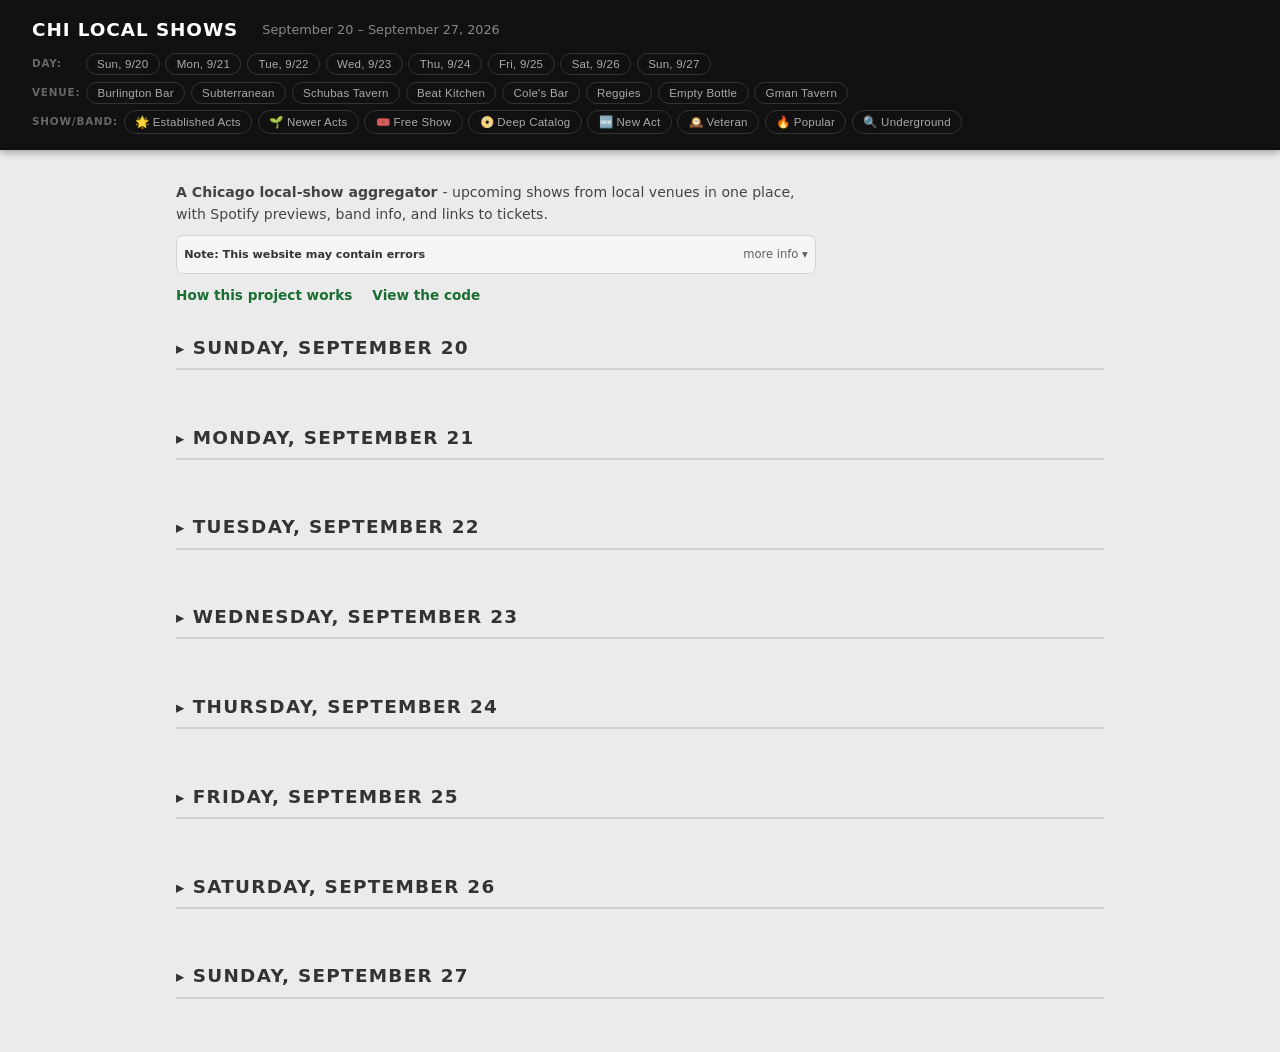
==== commit 1b741145: "chore: update shows cache and index.html [skip ci]" ====
--- a/index.html
+++ b/index.html
@@ -10,7 +10,7 @@
   <header>
     <div class="header-top">
       <h1>Chi Local Shows</h1>
-      <span class="subtitle">September 13 &ndash; September 20, 2026</span>
+      <span class="subtitle">September 20 &ndash; September 27, 2026</span>
     </div>
     <div id="filters"></div>
   </header>
@@ -29,2961 +29,174 @@
       <a href="about.html">How this project works</a>
       <a href="https://github.com/colton-lapp/chi-local-shows" target="_blank">View the code</a>
     </div>
-  </section><section class="day-section" data-date="2026-09-13">
+  </section><section class="day-section" data-date="2026-09-20">
   <details open>
-    <summary class="day-label">Sunday, September 13</summary>
-    <div class="show-card" data-date="2026-09-13" data-venue="Reggies" data-badges="deep_catalog established veteran">
-  <div class="show-header">
-    <div class="show-layout"><div class="show-venue-col"><img class="venue-thumb" src="https://assets.simpleviewinc.com/simpleview/image/upload/c_fill,w_1800,h_800/crm/chicago/39236-reggies-1-hero0_8a63bca3-5056-a36f-23ba7916e153f89c.jpg" alt="Reggies" loading="lazy"></div><div class="show-main-col"><div class="show-venue-line"><span class="show-venue"><a href="https://www.reggieslive.com/show/joey-harkum-2/" target="_blank">Reggies</a></span></div><div class="show-title">Joey Harkum</div><div class="show-time-date"><span class="show-date-small">September 13, 2026</span></div><div class="show-chips-row"><span class="show-badge" title="The average band on this bill has a substantial Spotify following.">🌟 Established Acts</span></div></div></div>
-    
-    <a class="venue-btn" href="https://www.reggieslive.com/" target="_blank">Venue website ↗</a>
-  </div>
-  <div class="bands-list"><div class="band-card">
-    <div class="band-info-col">
-      <div class="band-top-row">
-        <img class="band-img" src="https://i.scdn.co/image/ab6761610000e5ebf2bfac49f8c6ab11314a052f" alt="Joey Harkum" loading="lazy">
-        <div class="band-top-text">
-          <a class="band-name" href="https://open.spotify.com/artist/72SpvqbeEYsAqZddWryI0m" target="_blank">Joey Harkum</a>
-          <div class="genre-tags"><span class="genre-label">Genres:</span> <span class="genre-list">reggae rock</span></div>
-          <div class="band-meta"><span class="followers-count">13.4k Spotify followers</span><span class="spotify-stats">104 tracks · 2011–2026</span></div>
+    <summary class="day-label">Sunday, September 20</summary>
+    <div class="show-card" data-date="2026-09-20" data-venue="Burlington Bar" data-badges="deep_catalog underground">
+  <div class="show-header">
+    <div class="show-layout"><div class="show-venue-col"><img class="venue-thumb" src="https://www.indieonthemove.com/resize/burlingtonimages.jpg" alt="Burlington Bar" loading="lazy"></div><div class="show-main-col"><div class="show-venue-line"><span class="show-venue">Burlington Bar</span></div><div class="show-title">Hate Gang (Album Release Show) // Human Debt // Cyrus Chrome // Rocco Desgres</div><div class="show-time-date"><span class="show-time">8:00 PM</span><span class="show-date-small">September 20, 2026</span></div></div></div>
+    <div class="show-notes">Album Release Show</div>
+    <a class="venue-btn" href="https://www.theburlingtonbar.com/" target="_blank">Venue website ↗</a>
+  </div>
+  <div class="bands-list"><div class="band-card">
+    <div class="band-info-col">
+      <div class="band-top-row">
+        <div class="band-img-placeholder" title="Spotify match found, but no photo available.">♪</div>
+        <div class="band-top-text">
+          <a class="band-name" href="https://www.google.com/search?q=Hate+Gang+Chicago+band" target="_blank">Hate Gang</a>
+          
+          
+          
+          <div class="band-note">Spotify match found, but no photo available.</div>
+        </div>
+      </div>
+      <div class="social-rows"><a class="social-row" href="https://www.instagram.com/p/DdbiwwLyI_L/" target="_blank">
+      <span class="social-row-logo"><img src="https://cdn.simpleicons.org/instagram/E4405F" class="social-row-logo-img" alt="Instagram"></span>
+      <span class="social-row-text"><span class="social-row-title">THIS SUNDAY: 09.20.26 @theburlingtonbar HATE GANG ...</span><span class="social-row-snippet">SHOW ANNOUNCEMENT: 09.20.26 @theburlingtonbar. HATE GANG USA (@black_budget_mke) HELLUVA UNITED VS SATANIC ORGANIZED VIOLENCE IN THE UNDERGROUND ...</span></span>
+    </a><a class="social-row" href="https://littleheadbutt.bandcamp.com/" target="_blank">
+      <span class="social-row-logo"><img src="https://cdn.simpleicons.org/bandcamp/1DA0C3" class="social-row-logo-img" alt="Bandcamp"></span>
+      <span class="social-row-text"><span class="social-row-title">littleHEADbutt: Music</span><span class="social-row-snippet">littleHEADbutt. Chicago, Illinois. Chicago cassette label of A.Barlow &amp; J.Jamais. ... HATE GANG USA · ST8RTER [lHb031] MVTE · Mama&#x27;s House [lHb030] MVTE + Rhea ...</span></span>
+    </a></div>
+      
+    </div>
+    <div class="band-embeds-col"></div>
+  </div><div class="band-card">
+    <div class="band-info-col">
+      <div class="band-top-row">
+        <div class="band-img-placeholder" title="Spotify match found, but no photo available.">♪</div>
+        <div class="band-top-text">
+          <a class="band-name" href="https://www.google.com/search?q=Human+Debt+Chicago+band" target="_blank">Human Debt</a>
+          
+          
+          
+          <div class="band-note">Spotify match found, but no photo available.</div>
+        </div>
+      </div>
+      <div class="social-rows"><a class="social-row" href="https://www.instagram.com/humandebtband/" target="_blank">
+      <span class="social-row-logo"><img src="https://cdn.simpleicons.org/instagram/E4405F" class="social-row-logo-img" alt="Instagram"></span>
+      <span class="social-row-text"><span class="social-row-title">human debt (@humandebtband)</span><span class="social-row-snippet">RKN NIGHT at casa cafe chicago 11/21 7PM human debt woof harvey lightyear bliss garden vendors will be on-site they&#x27;ll be a giveaway live music come hang ...</span></span>
+    </a><a class="social-not-found" href="https://www.google.com/search?q=Human+Debt+site:bandcamp.com" target="_blank">No Bandcamp found — search for Bandcamp</a></div>
+      
+    </div>
+    <div class="band-embeds-col"></div>
+  </div><div class="band-card">
+    <div class="band-info-col">
+      <div class="band-top-row">
+        <img class="band-img" src="https://i.scdn.co/image/ab6761610000e5eb00476aff5cba3ede41020767" alt="Cyrus Chrome" loading="lazy">
+        <div class="band-top-text">
+          <a class="band-name" href="https://open.spotify.com/artist/0mTIDoMYsWEbpaVQPlImPr" target="_blank">Cyrus Chrome</a>
+          
+          <div class="band-meta"><span class="followers-count">137 Spotify followers</span><span class="spotify-stats">39 tracks · 2022–2026</span></div>
+          <div class="band-badges"><span class="band-badge" title="This band has released a large catalog of tracks.">📀 Deep Catalog</span><span class="band-badge" title="This band has a small/emerging Spotify following.">🔍 Underground</span></div>
+          
+        </div>
+      </div>
+      <div class="social-rows"><a class="social-not-found" href="https://www.google.com/search?q=Cyrus+Chrome+site:instagram.com" target="_blank">No Instagram found — search for Instagram</a><a class="social-not-found" href="https://www.google.com/search?q=Cyrus+Chrome+site:bandcamp.com" target="_blank">No Bandcamp found — search for Bandcamp</a></div>
+      <a class="btn-spotify" href="https://open.spotify.com/artist/0mTIDoMYsWEbpaVQPlImPr" target="_blank"><img src="https://cdn.simpleicons.org/spotify/1ED760" class="social-icon" alt="" width="14" height="14"> Go to Spotify</a>
+    </div>
+    <div class="band-embeds-col"><div class="spotify-embed"><iframe src="https://open.spotify.com/embed/artist/0mTIDoMYsWEbpaVQPlImPr?utm_source=generator&theme=0" height="80" allow="autoplay; clipboard-write; encrypted-media; fullscreen; picture-in-picture" loading="lazy"></iframe></div></div>
+  </div><div class="band-card">
+    <div class="band-info-col">
+      <div class="band-top-row">
+        <div class="band-img-placeholder" title="Spotify match found, but no photo available.">♪</div>
+        <div class="band-top-text">
+          <a class="band-name" href="https://www.google.com/search?q=Rocco+Desgres+Chicago+band" target="_blank">Rocco Desgres</a>
+          
+          
+          
+          <div class="band-note">Spotify match found, but no photo available.</div>
+        </div>
+      </div>
+      <div class="social-rows"><a class="social-not-found" href="https://www.google.com/search?q=Rocco+Desgres+site:instagram.com" target="_blank">No Instagram found — search for Instagram</a><a class="social-row" href="https://roccodesgres.bandcamp.com/" target="_blank">
+      <span class="social-row-logo"><img src="https://cdn.simpleicons.org/bandcamp/1DA0C3" class="social-row-logo-img" alt="Bandcamp"></span>
+      <span class="social-row-text"><span class="social-row-title">Music | Rocco Desgres</span><span class="social-row-snippet">View on Bandcamp</span></span>
+    </a></div>
+      
+    </div>
+    <div class="band-embeds-col"></div>
+  </div></div>
+</div><div class="show-card" data-date="2026-09-20" data-venue="Subterranean" data-badges="deep_catalog established underground veteran">
+  <div class="show-header">
+    <div class="show-layout"><div class="show-venue-col"><img class="venue-thumb" src="https://static.where-e.com/United_States/Subterranean_3206cab05f351f365c8440634edf7439.jpg" alt="Subterranean" loading="lazy"></div><div class="show-main-col"><div class="show-venue-line"><span class="show-venue"><a href="https://subt.net/subterranean/" target="_blank">Subterranean</a></span></div><div class="show-title">Kickstand Productions Presents Cheerleader Roadkill</div><div class="show-time-date"><span class="show-time">Doors 6:00 PM / Show 6:30 PM</span><span class="show-date-small">September 20, 2026</span></div><div class="show-chips-row"><span class="show-chip">$20.00</span><span class="show-chip">All Ages</span><span class="show-badge" title="The average band on this bill has a substantial Spotify following.">🌟 Established Acts</span></div></div></div>
+    <div class="show-notes">Punk</div>
+    <a class="venue-btn" href="https://subt.net/subterranean/" target="_blank">Venue website ↗</a>
+  </div>
+  <div class="bands-list"><div class="band-card">
+    <div class="band-info-col">
+      <div class="band-top-row">
+        <img class="band-img" src="https://i.scdn.co/image/ab6761610000e5ebda575f9c12fedd5e9f523b47" alt="Cheerleader" loading="lazy">
+        <div class="band-top-text">
+          <a class="band-name" href="https://open.spotify.com/artist/40kHkqamhwCMOaQtiaPDiX" target="_blank">Cheerleader</a>
+          
+          <div class="band-meta"><span class="followers-count">21.2k Spotify followers</span><span class="spotify-stats">45 tracks · 2014–2021</span></div>
           <div class="band-badges"><span class="band-badge" title="This band has released a large catalog of tracks.">📀 Deep Catalog</span><span class="band-badge" title="This band has been releasing music for 10+ years.">🕰️ Veteran</span></div>
           
         </div>
       </div>
-      <div class="social-rows"><a class="social-row" href="https://www.instagram.com/joeyharkum/?hl=en" target="_blank">
-      <span class="social-row-logo"><img src="https://cdn.simpleicons.org/instagram/E4405F" class="social-row-logo-img" alt="Instagram"></span>
-      <span class="social-row-text"><span class="social-row-title">Joey Harkum (@joeyharkum) • Instagram photos and videos</span><span class="social-row-snippet">Joey Harkum. 30.4K followers. 2,730 following. Singer songwriter from the state of Maryland. mgmt: daveh@mammothmusicgroup.com. New single &#x27;Heroes&#x27; avail now ...</span></span>
-    </a><a class="social-not-found" href="https://www.google.com/search?q=Joey+Harkum+site:bandcamp.com" target="_blank">No Bandcamp found — search for Bandcamp</a></div>
-      <a class="btn-spotify" href="https://open.spotify.com/artist/72SpvqbeEYsAqZddWryI0m" target="_blank"><img src="https://cdn.simpleicons.org/spotify/1ED760" class="social-icon" alt="" width="14" height="14"> Go to Spotify</a>
-    </div>
-    <div class="band-embeds-col"><div class="spotify-embed"><iframe src="https://open.spotify.com/embed/artist/72SpvqbeEYsAqZddWryI0m?utm_source=generator&theme=0" height="80" allow="autoplay; clipboard-write; encrypted-media; fullscreen; picture-in-picture" loading="lazy"></iframe></div></div>
-  </div></div>
-</div><div class="show-card" data-date="2026-09-13" data-venue="Burlington Bar" data-badges="rising underground">
-  <div class="show-header">
-    <div class="show-layout"><div class="show-venue-col"><img class="venue-thumb" src="https://www.indieonthemove.com/resize/burlingtonimages.jpg" alt="Burlington Bar" loading="lazy"></div><div class="show-main-col"><div class="show-venue-line"><span class="show-venue">Burlington Bar</span></div><div class="show-title">Carson D. Bell and the End Times // Jotek // Jaiden May // oipeee</div><div class="show-time-date"><span class="show-time">8:00 PM</span><span class="show-date-small">September 13, 2026</span></div><div class="show-chips-row"><span class="show-badge" title="This bill leans toward newer, still-emerging acts.">🌱 Newer Acts</span></div></div></div>
-    
-    <a class="venue-btn" href="https://www.theburlingtonbar.com/" target="_blank">Venue website ↗</a>
-  </div>
-  <div class="bands-list"><div class="band-card">
+      <div class="social-rows"><a class="social-row" href="https://www.instagram.com/cheerleaderroadkill/?hl=en" target="_blank">
+      <span class="social-row-logo"><img src="https://cdn.simpleicons.org/instagram/E4405F" class="social-row-logo-img" alt="Instagram"></span>
+      <span class="social-row-text"><span class="social-row-title">Cheerleader Roadkill (@cheerleaderroadkill)</span><span class="social-row-snippet">... band #punkrock. Cheerleader Roadkill presents THE MOTEL HELL TOUR If you ...</span></span>
+    </a><a class="social-not-found" href="https://www.google.com/search?q=Cheerleader+site:bandcamp.com" target="_blank">No Bandcamp found — search for Bandcamp</a></div>
+      <a class="btn-spotify" href="https://open.spotify.com/artist/40kHkqamhwCMOaQtiaPDiX" target="_blank"><img src="https://cdn.simpleicons.org/spotify/1ED760" class="social-icon" alt="" width="14" height="14"> Go to Spotify</a>
+    </div>
+    <div class="band-embeds-col"><div class="spotify-embed"><iframe src="https://open.spotify.com/embed/artist/40kHkqamhwCMOaQtiaPDiX?utm_source=generator&theme=0" height="80" allow="autoplay; clipboard-write; encrypted-media; fullscreen; picture-in-picture" loading="lazy"></iframe></div></div>
+  </div><div class="band-card">
     <div class="band-info-col">
       <div class="band-top-row">
         <div class="band-img-placeholder" title="Spotify match found, but no photo available.">♪</div>
         <div class="band-top-text">
-          <a class="band-name" href="https://www.google.com/search?q=Carson+D.+Bell+and+the+End+Times+Chicago+band" target="_blank">Carson D. Bell and the End Times</a>
+          <a class="band-name" href="https://www.google.com/search?q=Roadkill+Chicago+band" target="_blank">Roadkill</a>
           
           
           
           <div class="band-note">Spotify match found, but no photo available.</div>
         </div>
       </div>
-      <div class="social-rows"><a class="social-row" href="https://www.instagram.com/p/Dbf2F6WkRWH/" target="_blank">
-      <span class="social-row-logo"><img src="https://cdn.simpleicons.org/instagram/E4405F" class="social-row-logo-img" alt="Instagram"></span>
-      <span class="social-row-text"><span class="social-row-title">Jaiden May on Instagram</span><span class="social-row-snippet">They will be joined by Nashville rockers Carson D. Bell and The End Times as well as experimental rock artist oipeee for a lineup you really won&#x27;t want to miss.</span></span>
-    </a><a class="social-not-found" href="https://www.google.com/search?q=Carson+D.+Bell+and+the+End+Times+site:bandcamp.com" target="_blank">No Bandcamp found — search for Bandcamp</a></div>
+      <div class="social-rows"><a class="social-row" href="https://www.instagram.com/cheerleaderroadkill/?hl=en" target="_blank">
+      <span class="social-row-logo"><img src="https://cdn.simpleicons.org/instagram/E4405F" class="social-row-logo-img" alt="Instagram"></span>
+      <span class="social-row-text"><span class="social-row-title">Cheerleader Roadkill (@cheerleaderroadkill)</span><span class="social-row-snippet">... band #punkrock. Cheerleader Roadkill presents THE MOTEL HELL TOUR If you ...</span></span>
+    </a><a class="social-not-found" href="https://www.google.com/search?q=Roadkill+site:bandcamp.com" target="_blank">No Bandcamp found — search for Bandcamp</a></div>
       
     </div>
     <div class="band-embeds-col"></div>
   </div><div class="band-card">
     <div class="band-info-col">
       <div class="band-top-row">
-        <img class="band-img" src="https://i.scdn.co/image/ab6761610000e5ebcad11f3fc4364fd318d9772f" alt="Jotek" loading="lazy">
-        <div class="band-top-text">
-          <a class="band-name" href="https://open.spotify.com/artist/2Dq5yVEXvTJ4m3jpsqkZbx" target="_blank">Jotek</a>
-          
-          <div class="band-meta"><span class="followers-count">58 Spotify followers</span><span class="spotify-stats">11 tracks · 2025–2026</span></div>
-          <div class="band-badges"><span class="band-badge" title="This band has a small/emerging Spotify following.">🔍 Underground</span></div>
-          
-        </div>
-      </div>
-      <div class="social-rows"><a class="social-row" href="https://www.instagram.com/_jotek/" target="_blank">
-      <span class="social-row-logo"><img src="https://cdn.simpleicons.org/instagram/E4405F" class="social-row-logo-img" alt="Instagram"></span>
-      <span class="social-row-text"><span class="social-row-title">Jotek (@_jotek) • Instagram photos and videos</span><span class="social-row-snippet">... chicago. Here&#x27;s some q4 jotek shit 1. Me with a painting of myself taken by ...</span></span>
-    </a><a class="social-row" href="https://mrpvre.bandcamp.com/" target="_blank">
-      <span class="social-row-logo"><img src="https://cdn.simpleicons.org/bandcamp/1DA0C3" class="social-row-logo-img" alt="Bandcamp"></span>
-      <span class="social-row-text"><span class="social-row-title">6:00AM | Jotek</span><span class="social-row-snippet">6:00AM by Jotek, released 12 June 2024 1. Chica-go 2. VibRidon 3. Metra 4. Frigit 5. Debit vol 8 6. McCarThy 7. the Plains 8. Corriander 9.</span></span>
-    </a></div>
-      <a class="btn-spotify" href="https://open.spotify.com/artist/2Dq5yVEXvTJ4m3jpsqkZbx" target="_blank"><img src="https://cdn.simpleicons.org/spotify/1ED760" class="social-icon" alt="" width="14" height="14"> Go to Spotify</a>
-    </div>
-    <div class="band-embeds-col"><div class="spotify-embed"><iframe src="https://open.spotify.com/embed/artist/2Dq5yVEXvTJ4m3jpsqkZbx?utm_source=generator&theme=0" height="80" allow="autoplay; clipboard-write; encrypted-media; fullscreen; picture-in-picture" loading="lazy"></iframe></div></div>
-  </div><div class="band-card">
-    <div class="band-info-col">
-      <div class="band-top-row">
-        <img class="band-img" src="https://i.scdn.co/image/ab6761610000e5ebff27f6ab536a638ed9cebddf" alt="Jaiden May" loading="lazy">
-        <div class="band-top-text">
-          <a class="band-name" href="https://open.spotify.com/artist/1tenKy3QffmMp1UBV1DwnQ" target="_blank">Jaiden May</a>
-          
-          <div class="band-meta"><span class="followers-count">8 Spotify followers</span><span class="spotify-stats">13 tracks · 2025–2026</span></div>
-          <div class="band-badges"><span class="band-badge" title="This band has a small/emerging Spotify following.">🔍 Underground</span></div>
-          
-        </div>
-      </div>
-      <div class="social-rows"><a class="social-row" href="https://www.instagram.com/p/Dbf2F6WkRWH/" target="_blank">
-      <span class="social-row-logo"><img src="https://cdn.simpleicons.org/instagram/E4405F" class="social-row-logo-img" alt="Instagram"></span>
-      <span class="social-row-text"><span class="social-row-title">Jaiden May on Instagram</span><span class="social-row-snippet">... Chicago indie pop artists Jotek and, making her solo debut, Jaiden May (ex-Superfun). They will be joined by Nashville rockers Carson D. Bell and The End ...</span></span>
-    </a><a class="social-row" href="https://jaidenmay.bandcamp.com/" target="_blank">
-      <span class="social-row-logo"><img src="https://cdn.simpleicons.org/bandcamp/1DA0C3" class="social-row-logo-img" alt="Bandcamp"></span>
-      <span class="social-row-text"><span class="social-row-title">Jaiden May: Cold Shoulder</span><span class="social-row-snippet">Cold Shoulder by Jaiden May, released 05 December 2025 1. Cold Shoulder 2. Samsara 3. Someone Else&#x27;s Song.</span></span>
-    </a></div>
-      <a class="btn-spotify" href="https://open.spotify.com/artist/1tenKy3QffmMp1UBV1DwnQ" target="_blank"><img src="https://cdn.simpleicons.org/spotify/1ED760" class="social-icon" alt="" width="14" height="14"> Go to Spotify</a>
-    </div>
-    <div class="band-embeds-col"><div class="spotify-embed"><iframe src="https://open.spotify.com/embed/artist/1tenKy3QffmMp1UBV1DwnQ?utm_source=generator&theme=0" height="80" allow="autoplay; clipboard-write; encrypted-media; fullscreen; picture-in-picture" loading="lazy"></iframe></div></div>
-  </div><div class="band-card">
-    <div class="band-info-col">
-      <div class="band-top-row">
-        <div class="band-img-placeholder" title="Spotify match found, but no photo available.">♪</div>
-        <div class="band-top-text">
-          <a class="band-name" href="https://www.google.com/search?q=oipeee+Chicago+band" target="_blank">oipeee</a>
-          
-          
-          
-          <div class="band-note">Spotify match found, but no photo available.</div>
-        </div>
-      </div>
-      <div class="social-rows"><a class="social-not-found" href="https://www.google.com/search?q=oipeee+site:instagram.com" target="_blank">No Instagram found — search for Instagram</a><a class="social-row" href="https://oipeee.bandcamp.com/" target="_blank">
-      <span class="social-row-logo"><img src="https://cdn.simpleicons.org/bandcamp/1DA0C3" class="social-row-logo-img" alt="Bandcamp"></span>
-      <span class="social-row-text"><span class="social-row-title">Music | oipeee</span><span class="social-row-snippet">Bandcamp · Apart · singles · demos new2old · The Only Reason · THIRST ASKS FOR NOTHING MORE KOKA KOLA DEATH SQUAD · streetlight+rip oipeee · oipeee&#x27;s house · bad taste ...</span></span>
-    </a></div>
-      
-    </div>
-    <div class="band-embeds-col"></div>
-  </div></div>
-</div><div class="show-card" data-date="2026-09-13" data-venue="Schubas Tavern" data-badges="deep_catalog established">
-  <div class="show-header">
-    <div class="show-layout"><div class="show-venue-col"><img class="venue-thumb" src="https://photos.bandsintown.com/thumb/11027630.jpeg" alt="Schubas Tavern" loading="lazy"></div><div class="show-main-col"><div class="show-venue-line"><span class="show-venue"><a href="https://lh-st.com/wp-content/uploads/2026/05/09-13-2026-thesaurus-rex.png" target="_blank">Schubas Tavern</a></span></div><div class="show-title">Audiotree Presents Thesaurus Rex Jenny Scara + Secret Menu</div><div class="show-time-date"><span class="show-time">Doors 7:00PM / Show 7:30PM</span><span class="show-date-small">September 13, 2026</span></div><div class="show-chips-row"><span class="show-chip">18+</span><span class="show-badge" title="The average band on this bill has a substantial Spotify following.">🌟 Established Acts</span></div></div></div>
-    
-    <a class="venue-btn" href="https://lh-st.com/" target="_blank">Venue website ↗</a>
-  </div>
-  <div class="bands-list"><div class="band-card">
-    <div class="band-info-col">
-      <div class="band-top-row">
-        <img class="band-img" src="https://i.scdn.co/image/ab6761610000e5ebf9a080df279ddda5121dd32d" alt="Thesaurus Rex" loading="lazy">
-        <div class="band-top-text">
-          <a class="band-name" href="https://open.spotify.com/artist/4cuLIQaTu3tq9mimOFwNVk" target="_blank">Thesaurus Rex</a>
-          
-          <div class="band-meta"><span class="followers-count">21.2k Spotify followers</span><span class="spotify-stats">26 tracks · 2021–2026</span></div>
-          
-          
-        </div>
-      </div>
-      <div class="social-rows"><a class="social-row" href="https://www.instagram.com/thesaurusrexband/" target="_blank">
-      <span class="social-row-logo"><img src="https://cdn.simpleicons.org/instagram/E4405F" class="social-row-logo-img" alt="Instagram"></span>
-      <span class="social-row-text"><span class="social-row-title">Thesaurus Rex ™︎ (@thesaurusrexband)</span><span class="social-row-snippet">Is this the vibe? We cannot wait to see you at this year&#x27;s Thesaurus Rex ...</span></span>
-    </a><a class="social-not-found" href="https://www.google.com/search?q=Thesaurus+Rex+site:bandcamp.com" target="_blank">No Bandcamp found — search for Bandcamp</a></div>
-      <a class="btn-spotify" href="https://open.spotify.com/artist/4cuLIQaTu3tq9mimOFwNVk" target="_blank"><img src="https://cdn.simpleicons.org/spotify/1ED760" class="social-icon" alt="" width="14" height="14"> Go to Spotify</a>
-    </div>
-    <div class="band-embeds-col"><div class="spotify-embed"><iframe src="https://open.spotify.com/embed/artist/4cuLIQaTu3tq9mimOFwNVk?utm_source=generator&theme=0" height="80" allow="autoplay; clipboard-write; encrypted-media; fullscreen; picture-in-picture" loading="lazy"></iframe></div></div>
-  </div><div class="band-card">
-    <div class="band-info-col">
-      <div class="band-top-row">
-        <img class="band-img" src="https://i.scdn.co/image/ab6761610000e5eb946322008eb67c9b46a11acd" alt="Jenny Scara" loading="lazy">
-        <div class="band-top-text">
-          <a class="band-name" href="https://open.spotify.com/artist/0F4yegE6Xa3vC2KvCoJTGw" target="_blank">Jenny Scara</a>
-          
-          <div class="band-meta"><span class="followers-count">2.9k Spotify followers</span><span class="spotify-stats">31 tracks · 2023–2026</span></div>
-          <div class="band-badges"><span class="band-badge" title="This band has released a large catalog of tracks.">📀 Deep Catalog</span></div>
-          
-        </div>
-      </div>
-      <div class="social-rows"><a class="social-row" href="https://www.instagram.com/jennyscara_86/?hl=en" target="_blank">
-      <span class="social-row-logo"><img src="https://cdn.simpleicons.org/instagram/E4405F" class="social-row-logo-img" alt="Instagram"></span>
-      <span class="social-row-text"><span class="social-row-title">Jenny Scara (@jennyscara_86)</span><span class="social-row-snippet">Jenny Scara. 5,724 followers. 1,611 following. Chicago bluesy indie rock or somn idk what to call it. ON TOUR 9/13 - Schubas - Chicago Booking: landon@obelisk ...</span></span>
-    </a><a class="social-not-found" href="https://www.google.com/search?q=Jenny+Scara+site:bandcamp.com" target="_blank">No Bandcamp found — search for Bandcamp</a></div>
-      <a class="btn-spotify" href="https://open.spotify.com/artist/0F4yegE6Xa3vC2KvCoJTGw" target="_blank"><img src="https://cdn.simpleicons.org/spotify/1ED760" class="social-icon" alt="" width="14" height="14"> Go to Spotify</a>
-    </div>
-    <div class="band-embeds-col"><div class="spotify-embed"><iframe src="https://open.spotify.com/embed/artist/0F4yegE6Xa3vC2KvCoJTGw?utm_source=generator&theme=0" height="80" allow="autoplay; clipboard-write; encrypted-media; fullscreen; picture-in-picture" loading="lazy"></iframe></div></div>
-  </div><div class="band-card">
-    <div class="band-info-col">
-      <div class="band-top-row">
-        <img class="band-img" src="https://i.scdn.co/image/ab6761610000e5eb9c419b8a7aee42eba6f6c17c" alt="Secret Menu" loading="lazy">
-        <div class="band-top-text">
-          <a class="band-name" href="https://open.spotify.com/artist/72uT2CRvG0r4ctcIp2KE09" target="_blank">Secret Menu</a>
-          
-          <div class="band-meta"><span class="followers-count">9.5k Spotify followers</span><span class="spotify-stats">19 tracks · 2023–2026</span></div>
-          
-          
-        </div>
-      </div>
-      <div class="social-rows"><a class="social-row" href="https://www.instagram.com/secretmenutheband/?hl=en" target="_blank">
-      <span class="social-row-logo"><img src="https://cdn.simpleicons.org/instagram/E4405F" class="social-row-logo-img" alt="Instagram"></span>
-      <span class="social-row-text"><span class="social-row-title">Secret Menu (@secretmenutheband)</span><span class="social-row-snippet">If “you wanna know” what there is to find on the Secret Menu, you&#x27;re in the right place 🍽️ Next Shows: 9/13 - CHI 9/16 - MNPLS 9/17 - MAD</span></span>
-    </a><a class="social-not-found" href="https://www.google.com/search?q=Secret+Menu+site:bandcamp.com" target="_blank">No Bandcamp found — search for Bandcamp</a></div>
-      <a class="btn-spotify" href="https://open.spotify.com/artist/72uT2CRvG0r4ctcIp2KE09" target="_blank"><img src="https://cdn.simpleicons.org/spotify/1ED760" class="social-icon" alt="" width="14" height="14"> Go to Spotify</a>
-    </div>
-    <div class="band-embeds-col"><div class="spotify-embed"><iframe src="https://open.spotify.com/embed/artist/72uT2CRvG0r4ctcIp2KE09?utm_source=generator&theme=0" height="80" allow="autoplay; clipboard-write; encrypted-media; fullscreen; picture-in-picture" loading="lazy"></iframe></div></div>
-  </div></div>
-</div><div class="show-card" data-date="2026-09-13" data-venue="Beat Kitchen" data-badges="deep_catalog underground veteran">
-  <div class="show-header">
-    <div class="show-layout"><div class="show-venue-col"><img class="venue-thumb" src="https://encrypted-tbn0.gstatic.com/images?q=tbn:ANd9GcQwb6kw8sNqiPPWN3Utc3y5HVppGz-L1fg7OwWqgSQunxK6IJndeSZIlyo&amp;s=10" alt="Beat Kitchen" loading="lazy"></div><div class="show-main-col"><div class="show-venue-line"><span class="show-venue"><a href="https://prod-images.seetickets.us/eyJidWNrZXQiOiJwcm9kLXNpaC5zZWV0aWNrZXRzdXNhLnVzIiwia2V5IjoiYTVmZWU1NmUtNmE4ZC00ZjU4LWE3MjMtMmRjYjNkOWQ4ZGJjIiwiZWRpdHMiOnt9fQ==" target="_blank">Beat Kitchen</a></span></div><div class="show-title">Kickstand Productions Presents Winded City - Ten Year Anniversary Connor Dunn, Elijah Oneida, Salamander at Beat Kitchen</div><div class="show-time-date"><span class="show-time">Doors: 6:30 PM / Show: 7:30 PM</span><span class="show-date-small">September 13, 2026</span></div><div class="show-chips-row"><span class="show-chip">17+</span></div></div></div>
-    
-    <a class="venue-btn" href="https://beatkitchen.com/" target="_blank">Venue website ↗</a>
-  </div>
-  <div class="bands-list"><div class="band-card">
-    <div class="band-info-col">
-      <div class="band-top-row">
-        <img class="band-img" src="https://i.scdn.co/image/ab6761610000e5eb832531fc3c818791f554c64a" alt="Winded City" loading="lazy">
-        <div class="band-top-text">
-          <a class="band-name" href="https://open.spotify.com/artist/1FfhHmeTUlfg4oHjZy4lgP" target="_blank">Winded City</a>
-          <div class="genre-tags"><span class="genre-label">Genres:</span> <span class="genre-list">surf rock</span></div>
-          <div class="band-meta"><span class="followers-count">85 Spotify followers</span><span class="spotify-stats">32 tracks · 2015–2019</span></div>
-          <div class="band-badges"><span class="band-badge" title="This band has released a large catalog of tracks.">📀 Deep Catalog</span><span class="band-badge" title="This band has been releasing music for 10+ years.">🕰️ Veteran</span><span class="band-badge" title="This band has a small/emerging Spotify following.">🔍 Underground</span></div>
-          
-        </div>
-      </div>
-      <div class="social-rows"><a class="social-not-found" href="https://www.google.com/search?q=Winded+City+site:instagram.com" target="_blank">No Instagram found — search for Instagram</a><a class="social-row" href="https://windedcity.bandcamp.com/" target="_blank">
-      <span class="social-row-logo"><img src="https://cdn.simpleicons.org/bandcamp/1DA0C3" class="social-row-logo-img" alt="Bandcamp"></span>
-      <span class="social-row-text"><span class="social-row-title">I&#x27;m Still Here | Winded City</span><span class="social-row-snippet">View on Bandcamp</span></span>
-    </a></div>
-      <a class="btn-spotify" href="https://open.spotify.com/artist/1FfhHmeTUlfg4oHjZy4lgP" target="_blank"><img src="https://cdn.simpleicons.org/spotify/1ED760" class="social-icon" alt="" width="14" height="14"> Go to Spotify</a>
-    </div>
-    <div class="band-embeds-col"><div class="spotify-embed"><iframe src="https://open.spotify.com/embed/artist/1FfhHmeTUlfg4oHjZy4lgP?utm_source=generator&theme=0" height="80" allow="autoplay; clipboard-write; encrypted-media; fullscreen; picture-in-picture" loading="lazy"></iframe></div></div>
-  </div><div class="band-card">
-    <div class="band-info-col">
-      <div class="band-top-row">
-        <img class="band-img" src="https://i.scdn.co/image/ab67616d0000b273d86a2cf868a480ba92ad3420" alt="Connor Dunn" loading="lazy">
-        <div class="band-top-text">
-          <a class="band-name" href="https://open.spotify.com/artist/2OsyAEO8KFlwlFoL6E61tr" target="_blank">Connor Dunn</a>
-          
-          <div class="band-meta"><span class="followers-count">24 Spotify followers</span><span class="spotify-stats">12 tracks · 2022–2024</span></div>
-          <div class="band-badges"><span class="band-badge" title="This band has a small/emerging Spotify following.">🔍 Underground</span></div>
-          
-        </div>
-      </div>
-      <div class="social-rows"><a class="social-row" href="https://www.instagram.com/donnorcunn/" target="_blank">
-      <span class="social-row-logo"><img src="https://cdn.simpleicons.org/instagram/E4405F" class="social-row-logo-img" alt="Instagram"></span>
-      <span class="social-row-text"><span class="social-row-title">Connor Dunn (@donnorcunn)</span><span class="social-row-snippet">... followers · 419 following · 156 posts · @donnorcunn: “Chicago ... Connor Dunnhe/him. 378 followers. 408 following. Musician/band. Chicago. Follow.</span></span>
-    </a><a class="social-row" href="https://dopapod.bandcamp.com/track/cloud-world-w-connor-dunn" target="_blank">
-      <span class="social-row-logo"><img src="https://cdn.simpleicons.org/bandcamp/1DA0C3" class="social-row-logo-img" alt="Bandcamp"></span>
-      <span class="social-row-text"><span class="social-row-title">Cloud World (w/ Connor Dunn) | Dopapod</span><span class="social-row-snippet">Cloud World (w/ Connor Dunn) by Dopapod, released 02 April 2024. ... Album artwork for 2014-08-30 North Coast Music Festival, Chicago, IL 2014-08-30 North Coast ...</span></span>
-    </a></div>
-      <a class="btn-spotify" href="https://open.spotify.com/artist/2OsyAEO8KFlwlFoL6E61tr" target="_blank"><img src="https://cdn.simpleicons.org/spotify/1ED760" class="social-icon" alt="" width="14" height="14"> Go to Spotify</a>
-    </div>
-    <div class="band-embeds-col"><div class="spotify-embed"><iframe src="https://open.spotify.com/embed/artist/2OsyAEO8KFlwlFoL6E61tr?utm_source=generator&theme=0" height="80" allow="autoplay; clipboard-write; encrypted-media; fullscreen; picture-in-picture" loading="lazy"></iframe></div><div class="bandcamp-embed"><iframe src="https://bandcamp.com/EmbeddedPlayer/album=1122670332/size=small/bgcol=ffffff/linkcol=1DA0C3/artwork=small/transparent=true/" height="42" seamless loading="lazy"></iframe><span class="bandcamp-label">Bandcamp audio</span></div></div>
-  </div><div class="band-card">
-    <div class="band-info-col">
-      <div class="band-top-row">
-        <img class="band-img" src="https://i.scdn.co/image/ab67616d0000b27359640fcf586d6fa82fefd0f1" alt="Elijah Oneida" loading="lazy">
-        <div class="band-top-text">
-          <a class="band-name" href="https://open.spotify.com/artist/5BneOhhKC2OJg6EdbHGZws" target="_blank">Elijah Oneida</a>
-          
-          <div class="band-meta"><span class="followers-count">21 Spotify followers</span><span class="spotify-stats">16 tracks · 2019–2020</span></div>
-          <div class="band-badges"><span class="band-badge" title="This band has a small/emerging Spotify following.">🔍 Underground</span></div>
-          
-        </div>
-      </div>
-      <div class="social-rows"><a class="social-row" href="https://www.instagram.com/p/DavMH6QgV-p/" target="_blank">
-      <span class="social-row-logo"><img src="https://cdn.simpleicons.org/instagram/E4405F" class="social-row-logo-img" alt="Instagram"></span>
-      <span class="social-row-text"><span class="social-row-title">Ten Year Anniversary with Connor Dunn, Elijah Oneida &amp; ...</span><span class="social-row-snippet">JUST ANNOUNCED Winded City - Ten Year Anniversary with Connor Dunn, Elijah Oneida &amp; Salamander SUN., SEPTEMBER 13 at BEAT KITCHEN ON SALE NOW ...</span></span>
-    </a><a class="social-not-found" href="https://www.google.com/search?q=Elijah+Oneida+site:bandcamp.com" target="_blank">No Bandcamp found — search for Bandcamp</a></div>
-      <a class="btn-spotify" href="https://open.spotify.com/artist/5BneOhhKC2OJg6EdbHGZws" target="_blank"><img src="https://cdn.simpleicons.org/spotify/1ED760" class="social-icon" alt="" width="14" height="14"> Go to Spotify</a>
-    </div>
-    <div class="band-embeds-col"><div class="spotify-embed"><iframe src="https://open.spotify.com/embed/artist/5BneOhhKC2OJg6EdbHGZws?utm_source=generator&theme=0" height="80" allow="autoplay; clipboard-write; encrypted-media; fullscreen; picture-in-picture" loading="lazy"></iframe></div></div>
-  </div><div class="band-card">
-    <div class="band-info-col">
-      <div class="band-top-row">
-        <img class="band-img" src="https://i.scdn.co/image/ab6761610000e5eb54963f4736e41ec91b4f61f7" alt="Salamander" loading="lazy">
-        <div class="band-top-text">
-          <a class="band-name" href="https://open.spotify.com/artist/4yAQBTAPVsmvHrJdN6CLpA" target="_blank">Salamander</a>
-          
-          <div class="band-meta"><span class="followers-count">333 Spotify followers</span><span class="spotify-stats">21 tracks · 2022–2023</span></div>
-          <div class="band-badges"><span class="band-badge" title="This band has a small/emerging Spotify following.">🔍 Underground</span></div>
-          
-        </div>
-      </div>
-      <div class="social-rows"><a class="social-not-found" href="https://www.google.com/search?q=Salamander+site:instagram.com" target="_blank">No Instagram found — search for Instagram</a><a class="social-row" href="https://salamanderchicago.bandcamp.com/" target="_blank">
-      <span class="social-row-logo"><img src="https://cdn.simpleicons.org/bandcamp/1DA0C3" class="social-row-logo-img" alt="Bandcamp"></span>
-      <span class="social-row-text"><span class="social-row-title">Salamander: Music</span><span class="social-row-snippet">Salamander image. Salamander. Chicago, Illinois. following follow. music · community · Delhi / Oakland. Perseverance Video Gum Culture. Live at Spot 6. Shopping ...</span></span>
-    </a></div>
-      <a class="btn-spotify" href="https://open.spotify.com/artist/4yAQBTAPVsmvHrJdN6CLpA" target="_blank"><img src="https://cdn.simpleicons.org/spotify/1ED760" class="social-icon" alt="" width="14" height="14"> Go to Spotify</a>
-    </div>
-    <div class="band-embeds-col"><div class="spotify-embed"><iframe src="https://open.spotify.com/embed/artist/4yAQBTAPVsmvHrJdN6CLpA?utm_source=generator&theme=0" height="80" allow="autoplay; clipboard-write; encrypted-media; fullscreen; picture-in-picture" loading="lazy"></iframe></div></div>
-  </div></div>
-</div><div class="show-card" data-date="2026-09-13" data-venue="Cole&#x27;s Bar" data-badges="deep_catalog established underground">
-  <div class="show-header">
-    <div class="show-layout"><div class="show-venue-col"><img class="venue-thumb" src="https://encrypted-tbn0.gstatic.com/images?q=tbn:ANd9GcQmBHbDs2areUnkxwT21JB2QbS2_Voqvg_8XgClQ6M787c7Sb2keLteDbJ2&amp;s=10" alt="Cole&#x27;s Bar" loading="lazy"></div><div class="show-main-col"><div class="show-venue-line"><span class="show-venue"><a href="https://colesbarchicago.com/" target="_blank">Cole&#x27;s Bar</a></span></div><div class="show-title">Sex Mex / Won&#x27;t Stay Dead / King Sans</div><div class="show-time-date"><span class="show-time">Doors: 8:30 pm // Show: 9 pm</span><span class="show-date-small">September 13, 2026</span></div><div class="show-chips-row"><span class="show-chip">$17.84</span><span class="show-chip">21+</span><span class="show-badge" title="The average band on this bill has a substantial Spotify following.">🌟 Established Acts</span></div></div></div>
-    
-    <a class="venue-btn" href="https://colesbarchicago.com/" target="_blank">Venue website ↗</a>
-  </div>
-  <div class="bands-list"><div class="band-card">
-    <div class="band-info-col">
-      <div class="band-top-row">
-        <img class="band-img" src="https://i.scdn.co/image/ab6761610000e5eb4992d382a7219c0fc2ec44ca" alt="Sex Mex" loading="lazy">
-        <div class="band-top-text">
-          <a class="band-name" href="https://open.spotify.com/artist/7vUF1AptIDMK1hWRS7byTf" target="_blank">Sex Mex</a>
-          <div class="genre-tags"><span class="genre-label">Genres:</span> <span class="genre-list">egg punk, garage rock</span></div>
-          <div class="band-meta"><span class="followers-count">17.6k Spotify followers</span><span class="spotify-stats">133 tracks · 2021–2026</span></div>
-          <div class="band-badges"><span class="band-badge" title="This band has released a large catalog of tracks.">📀 Deep Catalog</span></div>
-          
-        </div>
-      </div>
-      <div class="social-rows"><a class="social-row" href="https://www.instagram.com/sexmexsux/?hl=en" target="_blank">
-      <span class="social-row-logo"><img src="https://cdn.simpleicons.org/instagram/E4405F" class="social-row-logo-img" alt="Instagram"></span>
-      <span class="social-row-text"><span class="social-row-title">Clark Gray (@sexmexsux)</span><span class="social-row-snippet">Sex Mex returns to Los Angeles, CA on Wednesday, November 11th at @theechola! Get advance tickets, link in bio :) Support TBA ...</span></span>
-    </a><a class="social-row" href="https://sexmexsux.bandcamp.com/track/maxs-mom-2025-mix" target="_blank">
-      <span class="social-row-logo"><img src="https://cdn.simpleicons.org/bandcamp/1DA0C3" class="social-row-logo-img" alt="Bandcamp"></span>
-      <span class="social-row-text"><span class="social-row-title">Max&#x27;s Mom (2025 Mix) | Sex Mex</span><span class="social-row-snippet">View on Bandcamp</span></span>
-    </a></div>
-      <a class="btn-spotify" href="https://open.spotify.com/artist/7vUF1AptIDMK1hWRS7byTf" target="_blank"><img src="https://cdn.simpleicons.org/spotify/1ED760" class="social-icon" alt="" width="14" height="14"> Go to Spotify</a>
-    </div>
-    <div class="band-embeds-col"><div class="spotify-embed"><iframe src="https://open.spotify.com/embed/artist/7vUF1AptIDMK1hWRS7byTf?utm_source=generator&theme=0" height="80" allow="autoplay; clipboard-write; encrypted-media; fullscreen; picture-in-picture" loading="lazy"></iframe></div><div class="bandcamp-embed"><iframe src="https://bandcamp.com/EmbeddedPlayer/album=940433990/size=small/bgcol=ffffff/linkcol=1DA0C3/artwork=small/transparent=true/" height="42" seamless loading="lazy"></iframe><span class="bandcamp-label">Bandcamp audio</span></div></div>
-  </div><div class="band-card">
-    <div class="band-info-col">
-      <div class="band-top-row">
-        <img class="band-img" src="https://i.scdn.co/image/ab6761610000e5eb905311cae49634774431b304" alt="Won&#x27;t Stay Dead" loading="lazy">
-        <div class="band-top-text">
-          <a class="band-name" href="https://open.spotify.com/artist/3nQDsOTbb7sXehQxunZImV" target="_blank">Won&#x27;t Stay Dead</a>
-          <div class="genre-tags"><span class="genre-label">Genres:</span> <span class="genre-list">horror punk, deathrock, psychobilly, indie punk</span></div>
-          <div class="band-meta"><span class="followers-count">973 Spotify followers</span><span class="spotify-stats">36 tracks · 2020–2025</span></div>
-          <div class="band-badges"><span class="band-badge" title="This band has released a large catalog of tracks.">📀 Deep Catalog</span></div>
-          
-        </div>
-      </div>
-      <div class="social-rows"><a class="social-row" href="https://www.instagram.com/wontstaydead/" target="_blank">
-      <span class="social-row-logo"><img src="https://cdn.simpleicons.org/instagram/E4405F" class="social-row-logo-img" alt="Instagram"></span>
-      <span class="social-row-text"><span class="social-row-title">Won&#x27;t Stay Dead (@wontstaydead) · Chicago, IL</span><span class="social-row-snippet">Won&#x27;t Stay Dead. 3,432 followers. 1,417 following. Spooky punk from Chicago⁣ &#x27;Vindication&#x27; OUT NOW @redscareindustries. Sep 13 Chicago, IL @colesbar. Sep 25 ...</span></span>
-    </a><a class="social-row" href="https://wontstaydead.bandcamp.com/music" target="_blank">
-      <span class="social-row-logo"><img src="https://cdn.simpleicons.org/bandcamp/1DA0C3" class="social-row-logo-img" alt="Bandcamp"></span>
-      <span class="social-row-text"><span class="social-row-title">Music | Won&#x27;t Stay Dead - Vindication - Bandcamp</span><span class="social-row-snippet">Won&#x27;t Stay Dead. Chicago, Illinois. Spooky punk rock from Chicago.</span></span>
-    </a></div>
-      <a class="btn-spotify" href="https://open.spotify.com/artist/3nQDsOTbb7sXehQxunZImV" target="_blank"><img src="https://cdn.simpleicons.org/spotify/1ED760" class="social-icon" alt="" width="14" height="14"> Go to Spotify</a>
-    </div>
-    <div class="band-embeds-col"><div class="spotify-embed"><iframe src="https://open.spotify.com/embed/artist/3nQDsOTbb7sXehQxunZImV?utm_source=generator&theme=0" height="80" allow="autoplay; clipboard-write; encrypted-media; fullscreen; picture-in-picture" loading="lazy"></iframe></div><div class="bandcamp-embed"><iframe src="https://bandcamp.com/EmbeddedPlayer/album=839407114/size=small/bgcol=ffffff/linkcol=1DA0C3/artwork=small/transparent=true/" height="42" seamless loading="lazy"></iframe><span class="bandcamp-label">Bandcamp audio</span></div></div>
-  </div><div class="band-card">
-    <div class="band-info-col">
-      <div class="band-top-row">
-        <img class="band-img" src="https://i.scdn.co/image/ab6761610000e5eb7a54fdd29bddb743c87bca69" alt="King Sans" loading="lazy">
-        <div class="band-top-text">
-          <a class="band-name" href="https://open.spotify.com/artist/0DRuwWu0pweRtnS16trAo6" target="_blank">King Sans</a>
-          
-          <div class="band-meta"><span class="followers-count">203 Spotify followers</span><span class="spotify-stats">17 tracks · 2024–2026</span></div>
-          <div class="band-badges"><span class="band-badge" title="This band has a small/emerging Spotify following.">🔍 Underground</span></div>
-          
-        </div>
-      </div>
-      <div class="social-rows"><a class="social-row" href="https://www.instagram.com/kingsans.band/" target="_blank">
-      <span class="social-row-logo"><img src="https://cdn.simpleicons.org/instagram/E4405F" class="social-row-logo-img" alt="Instagram"></span>
-      <span class="social-row-text"><span class="social-row-title">King Sans (@kingsans.band)</span><span class="social-row-snippet">sink your teeth into KING SANS on another outta town jaunt ✖️SUNDAY 4.12 ...</span></span>
-    </a><a class="social-row" href="https://kingsans.bandcamp.com/" target="_blank">
-      <span class="social-row-logo"><img src="https://cdn.simpleicons.org/bandcamp/1DA0C3" class="social-row-logo-img" alt="Bandcamp"></span>
-      <span class="social-row-text"><span class="social-row-title">King Sans: Music</span><span class="social-row-snippet">King Sans. Chicago, Illinois. cryptids of noisepunk booking: kingsans.chicago@gmail.com instagram.com/kingsans.band.</span></span>
-    </a></div>
-      <a class="btn-spotify" href="https://open.spotify.com/artist/0DRuwWu0pweRtnS16trAo6" target="_blank"><img src="https://cdn.simpleicons.org/spotify/1ED760" class="social-icon" alt="" width="14" height="14"> Go to Spotify</a>
-    </div>
-    <div class="band-embeds-col"><div class="spotify-embed"><iframe src="https://open.spotify.com/embed/artist/0DRuwWu0pweRtnS16trAo6?utm_source=generator&theme=0" height="80" allow="autoplay; clipboard-write; encrypted-media; fullscreen; picture-in-picture" loading="lazy"></iframe></div></div>
-  </div></div>
-</div>
-  </details>
-</section><section class="day-section" data-date="2026-09-14">
-  <details open>
-    <summary class="day-label">Monday, September 14</summary>
-    <div class="show-card" data-date="2026-09-14" data-venue="Cafe Mustache" data-badges="">
-  <div class="show-header">
-    <div class="show-layout"><div class="show-venue-col"><img class="venue-thumb" src="https://s3-media0.fl.yelpcdn.com/bphoto/5vMaS0bY-KejR-pzkmsv-Q/348s.jpg" alt="Cafe Mustache" loading="lazy"></div><div class="show-main-col"><div class="show-venue-line"><span class="show-venue">Cafe Mustache</span></div><div class="show-title">Hot Potato Hearts</div><div class="show-time-date"><span class="show-date-small">September 14, 2026</span></div></div></div>
-    
-    <a class="venue-btn" href="https://cafemustache.com/" target="_blank">Venue website ↗</a>
-  </div>
-  <div class="bands-list"><div class="band-card">
-    <div class="band-info-col">
-      <div class="band-top-row">
-        <div class="band-img-placeholder" title="Spotify match found, but no photo available.">♪</div>
-        <div class="band-top-text">
-          <a class="band-name" href="https://www.google.com/search?q=Hot+Potato+Hearts+Chicago+band" target="_blank">Hot Potato Hearts</a>
-          
-          
-          
-          <div class="band-note">Spotify match found, but no photo available.</div>
-        </div>
-      </div>
-      <div class="social-rows"><a class="social-row" href="https://www.instagram.com/p/DT_FjzHEmGK/" target="_blank">
-      <span class="social-row-logo"><img src="https://cdn.simpleicons.org/instagram/E4405F" class="social-row-logo-img" alt="Instagram"></span>
-      <span class="social-row-text"><span class="social-row-title">HOT POTATO HEARTS Join us for session of Queer Speed ...</span><span class="social-row-snippet">MONDAY 1/27: HOT POTATO HEARTS Join us for session of Queer Speed Dating hosted by @hotpotatoheartshotpotato 7 o&#x27;clock $12~25 (only upon ...</span></span>
-    </a><a class="social-not-found" href="https://www.google.com/search?q=Hot+Potato+Hearts+site:bandcamp.com" target="_blank">No Bandcamp found — search for Bandcamp</a></div>
-      
-    </div>
-    <div class="band-embeds-col"></div>
-  </div></div>
-</div><div class="show-card" data-date="2026-09-14" data-venue="Cafe Mustache" data-badges="underground">
-  <div class="show-header">
-    <div class="show-layout"><div class="show-venue-col"><img class="venue-thumb" src="https://s3-media0.fl.yelpcdn.com/bphoto/5vMaS0bY-KejR-pzkmsv-Q/348s.jpg" alt="Cafe Mustache" loading="lazy"></div><div class="show-main-col"><div class="show-venue-line"><span class="show-venue">Cafe Mustache</span></div><div class="show-title">Smile With Your Eyes (Album Release Show)</div><div class="show-time-date"><span class="show-date-small">September 14, 2026</span></div></div></div>
-    
-    <a class="venue-btn" href="https://cafemustache.com/" target="_blank">Venue website ↗</a>
-  </div>
-  <div class="bands-list"><div class="band-card">
-    <div class="band-info-col">
-      <div class="band-top-row">
-        <img class="band-img" src="https://i.scdn.co/image/ab6761610000e5eb9ec4bb8b21ec658f5c33838f" alt="Smile With Your Eyes" loading="lazy">
-        <div class="band-top-text">
-          <a class="band-name" href="https://open.spotify.com/artist/3O0ctTwGJCAFsCBoFFLJDh" target="_blank">Smile With Your Eyes</a>
-          
-          <div class="band-meta"><span class="followers-count">119 Spotify followers</span><span class="spotify-stats">20 tracks · 2021–2026</span></div>
-          <div class="band-badges"><span class="band-badge" title="This band has a small/emerging Spotify following.">🔍 Underground</span></div>
-          
-        </div>
-      </div>
-      <div class="social-rows"><a class="social-row" href="https://www.instagram.com/smilewithyoureyesband/" target="_blank">
-      <span class="social-row-logo"><img src="https://cdn.simpleicons.org/instagram/E4405F" class="social-row-logo-img" alt="Instagram"></span>
-      <span class="social-row-text"><span class="social-row-title">Smile With Your Eyes (@smilewithyoureyesband)</span><span class="social-row-snippet">chicago alt rock revival in ✋ &quot;Best Intentions&quot;, our debut album, out 9/7. Follow. Message. We are Smile With Your Eyes. A Chicago band formed circa 2020 ...</span></span>
-    </a><a class="social-row" href="https://smilewithyoureyes.bandcamp.com/track/my-neighbors-dont-wave-back" target="_blank">
-      <span class="social-row-logo"><img src="https://cdn.simpleicons.org/bandcamp/1DA0C3" class="social-row-logo-img" alt="Bandcamp"></span>
-      <span class="social-row-text"><span class="social-row-title">My Neighbors Don&#x27;t Wave Back | Smile With Your Eyes</span><span class="social-row-snippet">View on Bandcamp</span></span>
-    </a></div>
-      <a class="btn-spotify" href="https://open.spotify.com/artist/3O0ctTwGJCAFsCBoFFLJDh" target="_blank"><img src="https://cdn.simpleicons.org/spotify/1ED760" class="social-icon" alt="" width="14" height="14"> Go to Spotify</a>
-    </div>
-    <div class="band-embeds-col"><div class="spotify-embed"><iframe src="https://open.spotify.com/embed/artist/3O0ctTwGJCAFsCBoFFLJDh?utm_source=generator&theme=0" height="80" allow="autoplay; clipboard-write; encrypted-media; fullscreen; picture-in-picture" loading="lazy"></iframe></div><div class="bandcamp-embed"><iframe src="https://bandcamp.com/EmbeddedPlayer/album=1800583883/size=small/bgcol=ffffff/linkcol=1DA0C3/artwork=small/transparent=true/" height="42" seamless loading="lazy"></iframe><span class="bandcamp-label">Bandcamp audio</span></div></div>
-  </div></div>
-</div><div class="show-card" data-date="2026-09-14" data-venue="Reggies" data-badges="deep_catalog established popular">
-  <div class="show-header">
-    <div class="show-layout"><div class="show-venue-col"><img class="venue-thumb" src="https://assets.simpleviewinc.com/simpleview/image/upload/c_fill,w_1800,h_800/crm/chicago/39236-reggies-1-hero0_8a63bca3-5056-a36f-23ba7916e153f89c.jpg" alt="Reggies" loading="lazy"></div><div class="show-main-col"><div class="show-venue-line"><span class="show-venue"><a href="https://www.reggieslive.com/show/dirty-sound-magnet/" target="_blank">Reggies</a></span></div><div class="show-title">Dirty Sound Magnet</div><div class="show-time-date"><span class="show-date-small">September 14, 2026</span></div><div class="show-chips-row"><span class="show-badge" title="The average band on this bill has a substantial Spotify following.">🌟 Established Acts</span></div></div></div>
-    
-    <a class="venue-btn" href="https://www.reggieslive.com/" target="_blank">Venue website ↗</a>
-  </div>
-  <div class="bands-list"><div class="band-card">
-    <div class="band-info-col">
-      <div class="band-top-row">
-        <img class="band-img" src="https://i.scdn.co/image/ab6761610000e5ebf1d1ad49c50c7bb952a03cfe" alt="Dirty Sound Magnet" loading="lazy">
-        <div class="band-top-text">
-          <a class="band-name" href="https://open.spotify.com/artist/4xRdcudb8V909KuVer6gko" target="_blank">Dirty Sound Magnet</a>
-          <div class="genre-tags"><span class="genre-label">Genres:</span> <span class="genre-list">psychedelic rock, stoner rock, space rock</span></div>
-          <div class="band-meta"><span class="followers-count">75.2k Spotify followers</span><span class="spotify-stats">61 tracks · 2017–2026</span></div>
-          <div class="band-badges"><span class="band-badge" title="This band has released a large catalog of tracks.">📀 Deep Catalog</span><span class="band-badge" title="This band has a large Spotify following.">🔥 Popular</span></div>
-          
-        </div>
-      </div>
-      <div class="social-rows"><a class="social-row" href="https://www.instagram.com/dirtysoundmagnet/?hl=en" target="_blank">
-      <span class="social-row-logo"><img src="https://cdn.simpleicons.org/instagram/E4405F" class="social-row-logo-img" alt="Instagram"></span>
-      <span class="social-row-text"><span class="social-row-title">Dirty Sound Magnet (@dirtysoundmagnet)</span><span class="social-row-snippet">Dirty Sound Magnet. 70.6K followers. 825 following. Infinite Rock ⚡️ Power Trio! Psych / Blues / Folk / Prog / Funk / Blending naturally into their own ...</span></span>
-    </a><a class="social-row" href="https://dirtysoundmagnet.bandcamp.com/album/dreaming-in-dystopia" target="_blank">
-      <span class="social-row-logo"><img src="https://cdn.simpleicons.org/bandcamp/1DA0C3" class="social-row-logo-img" alt="Bandcamp"></span>
-      <span class="social-row-text"><span class="social-row-title">Dreaming in Dystopia | Dirty Sound Magnet</span><span class="social-row-snippet">View on Bandcamp</span></span>
-    </a></div>
-      <a class="btn-spotify" href="https://open.spotify.com/artist/4xRdcudb8V909KuVer6gko" target="_blank"><img src="https://cdn.simpleicons.org/spotify/1ED760" class="social-icon" alt="" width="14" height="14"> Go to Spotify</a>
-    </div>
-    <div class="band-embeds-col"><div class="spotify-embed"><iframe src="https://open.spotify.com/embed/artist/4xRdcudb8V909KuVer6gko?utm_source=generator&theme=0" height="80" allow="autoplay; clipboard-write; encrypted-media; fullscreen; picture-in-picture" loading="lazy"></iframe></div><div class="bandcamp-embed"><iframe src="https://bandcamp.com/EmbeddedPlayer/album=3709593936/size=small/bgcol=ffffff/linkcol=1DA0C3/artwork=small/transparent=true/" height="42" seamless loading="lazy"></iframe><span class="bandcamp-label">Bandcamp audio</span></div></div>
-  </div></div>
-</div><div class="show-card" data-date="2026-09-14" data-venue="Empty Bottle" data-badges="free underground">
-  <div class="show-header">
-    <div class="show-layout"><div class="show-venue-col"><img class="venue-thumb" src="https://images.squarespace-cdn.com/content/v1/5486852ae4b00adc4f6f0ab6/1511906096406-0OSRWHSXIVD0MLRXVVXS/empty-bottle-landmark.jpg" alt="Empty Bottle" loading="lazy"></div><div class="show-main-col"><div class="show-venue-line"><span class="show-venue"><a href="https://www.emptybottle.com/" target="_blank">Empty Bottle</a></span></div><div class="show-title">FREE MONDAY w Model Living (Album Release)</div><div class="show-time-date"><span class="show-time">9:00 PM</span><span class="show-date-small">September 14, 2026</span></div><div class="show-chips-row"><span class="show-chip">Free</span><span class="show-chip">21+</span><span class="show-badge" title="This show appears to be free to attend.">🎟️ Free Show</span></div></div></div>
-    <div class="show-notes">Album release show.</div>
-    <a class="venue-btn" href="https://www.emptybottle.com/" target="_blank">Venue website ↗</a>
-  </div>
-  <div class="bands-list"><div class="band-card">
-    <div class="band-info-col">
-      <div class="band-top-row">
-        <img class="band-img" src="https://i.scdn.co/image/ab6761610000e5eb1b052311f4fce31ea9a776ec" alt="Model Living" loading="lazy">
-        <div class="band-top-text">
-          <a class="band-name" href="https://open.spotify.com/artist/25hVgZkZNKCSFXLG5pPvth" target="_blank">Model Living</a>
-          <div class="genre-tags"><span class="genre-label">Genres:</span> <span class="genre-list">garage rock</span></div>
-          <div class="band-meta"><span class="followers-count">91 Spotify followers</span><span class="spotify-stats">28 tracks · 2023–2026</span></div>
-          <div class="band-badges"><span class="band-badge" title="This band has a small/emerging Spotify following.">🔍 Underground</span></div>
-          
-        </div>
-      </div>
-      <div class="social-rows"><a class="social-row" href="https://www.instagram.com/model_living_chicago/" target="_blank">
-      <span class="social-row-logo"><img src="https://cdn.simpleicons.org/instagram/E4405F" class="social-row-logo-img" alt="Instagram"></span>
-      <span class="social-row-text"><span class="social-row-title">MODEL LIVING (@model_living_chicago)</span><span class="social-row-snippet">next live model living show at schubas with @nervouswake on saturday 6/6. it&#x27;s the ...</span></span>
-    </a><a class="social-row" href="https://modelliving.bandcamp.com/" target="_blank">
-      <span class="social-row-logo"><img src="https://cdn.simpleicons.org/bandcamp/1DA0C3" class="social-row-logo-img" alt="Bandcamp"></span>
-      <span class="social-row-text"><span class="social-row-title">Model Living: The Wall</span><span class="social-row-snippet">The Wall by Model Living, released 11 September 2026 1. Tire Pile 2. Interest 3. Model Life (Car Version) 4. World of Minds 5. Head of Talent 6.</span></span>
-    </a></div>
-      <a class="btn-spotify" href="https://open.spotify.com/artist/25hVgZkZNKCSFXLG5pPvth" target="_blank"><img src="https://cdn.simpleicons.org/spotify/1ED760" class="social-icon" alt="" width="14" height="14"> Go to Spotify</a>
-    </div>
-    <div class="band-embeds-col"><div class="spotify-embed"><iframe src="https://open.spotify.com/embed/artist/25hVgZkZNKCSFXLG5pPvth?utm_source=generator&theme=0" height="80" allow="autoplay; clipboard-write; encrypted-media; fullscreen; picture-in-picture" loading="lazy"></iframe></div></div>
-  </div><div class="band-card">
-    <div class="band-info-col">
-      <div class="band-top-row">
-        <img class="band-img" src="https://i.scdn.co/image/ab6761610000e5ebbf56fb90eee69a5301d4697f" alt="Crisis Actress" loading="lazy">
-        <div class="band-top-text">
-          <a class="band-name" href="https://open.spotify.com/artist/6voums7CbVCHBQgufnTXcl" target="_blank">Crisis Actress</a>
-          <div class="genre-tags"><span class="genre-label">Genres:</span> <span class="genre-list">noise rock</span></div>
-          <div class="band-meta"><span class="followers-count">249 Spotify followers</span><span class="spotify-stats">12 tracks · 2023–2025</span></div>
-          <div class="band-badges"><span class="band-badge" title="This band has a small/emerging Spotify following.">🔍 Underground</span></div>
-          
-        </div>
-      </div>
-      <div class="social-rows"><a class="social-row" href="https://www.instagram.com/crisis.actress_/?hl=en" target="_blank">
-      <span class="social-row-logo"><img src="https://cdn.simpleicons.org/instagram/E4405F" class="social-row-logo-img" alt="Instagram"></span>
-      <span class="social-row-text"><span class="social-row-title">Crisis Actress (@crisis.actress_)</span><span class="social-row-snippet">... picture. crisis.actress_. Crisis Actress. 1,258 followers. 471 following. The Chicago Unity &amp; Optimism Band Booking: crisisactresss@gmail.com. Follow. Message ...</span></span>
-    </a><a class="social-row" href="https://crisisactress.bandcamp.com/" target="_blank">
-      <span class="social-row-logo"><img src="https://cdn.simpleicons.org/bandcamp/1DA0C3" class="social-row-logo-img" alt="Bandcamp"></span>
-      <span class="social-row-text"><span class="social-row-title">Crisis Actress: Music</span><span class="social-row-snippet">Crisis Actress. Chicago, Illinois. The Chicago Unity and Optimism Band.</span></span>
-    </a></div>
-      <a class="btn-spotify" href="https://open.spotify.com/artist/6voums7CbVCHBQgufnTXcl" target="_blank"><img src="https://cdn.simpleicons.org/spotify/1ED760" class="social-icon" alt="" width="14" height="14"> Go to Spotify</a>
-    </div>
-    <div class="band-embeds-col"><div class="spotify-embed"><iframe src="https://open.spotify.com/embed/artist/6voums7CbVCHBQgufnTXcl?utm_source=generator&theme=0" height="80" allow="autoplay; clipboard-write; encrypted-media; fullscreen; picture-in-picture" loading="lazy"></iframe></div></div>
-  </div><div class="band-card">
-    <div class="band-info-col">
-      <div class="band-top-row">
-        <div class="band-img-placeholder" title="Spotify match found, but no photo available.">♪</div>
-        <div class="band-top-text">
-          <a class="band-name" href="https://www.google.com/search?q=Morbrod+Chicago+band" target="_blank">Morbrod</a>
-          
-          
-          
-          <div class="band-note">Spotify match found, but no photo available.</div>
-        </div>
-      </div>
-      <div class="social-rows"><a class="social-row" href="https://www.instagram.com/reel/DcL__6rOnf9/" target="_blank">
-      <span class="social-row-logo"><img src="https://cdn.simpleicons.org/instagram/E4405F" class="social-row-logo-img" alt="Instagram"></span>
-      <span class="social-row-text"><span class="social-row-title">Post Punk group Model Living have released the latest ...</span><span class="social-row-snippet">The album release event will take place on September 14th at Empty Bottle with Crisis Actress and Morbrod. #chicagomusic #chicago #localmusic.</span></span>
-    </a><a class="social-not-found" href="https://www.google.com/search?q=Morbrod+site:bandcamp.com" target="_blank">No Bandcamp found — search for Bandcamp</a></div>
-      
-    </div>
-    <div class="band-embeds-col"></div>
-  </div></div>
-</div><div class="show-card" data-date="2026-09-14" data-venue="Schubas Tavern" data-badges="deep_catalog established new underground veteran">
-  <div class="show-header">
-    <div class="show-layout"><div class="show-venue-col"><img class="venue-thumb" src="https://photos.bandsintown.com/thumb/11027630.jpeg" alt="Schubas Tavern" loading="lazy"></div><div class="show-main-col"><div class="show-venue-line"><span class="show-venue"><a href="https://lh-st.com/wp-content/uploads/2026/07/09-14-2026-schubas-high-five-1.png" target="_blank">Schubas Tavern</a></span></div><div class="show-title">High Five Presents Sylvia Ivy Spirit Ensemble Psaltery Flower Problem</div><div class="show-time-date"><span class="show-time">Doors 7:30PM / Show 8:00PM</span><span class="show-date-small">September 14, 2026</span></div><div class="show-chips-row"><span class="show-chip">21+</span><span class="show-badge" title="The average band on this bill has a substantial Spotify following.">🌟 Established Acts</span></div></div></div>
-    
-    <a class="venue-btn" href="https://lh-st.com/" target="_blank">Venue website ↗</a>
-  </div>
-  <div class="bands-list"><div class="band-card">
-    <div class="band-info-col">
-      <div class="band-top-row">
-        <img class="band-img" src="https://i.scdn.co/image/ab67616d0000b273d7ab026897b2d6f014d77036" alt="Sylvia" loading="lazy">
-        <div class="band-top-text">
-          <a class="band-name" href="https://open.spotify.com/artist/4MTyRJuQSGVdZQNUI4xRiR" target="_blank">Sylvia</a>
-          <div class="genre-tags"><span class="genre-label">Genres:</span> <span class="genre-list">classic country</span></div>
-          <div class="band-meta"><span class="followers-count">24.0k Spotify followers</span><span class="spotify-stats">156 tracks · 1981–2026</span></div>
+        <img class="band-img" src="https://i.scdn.co/image/ab67616d0000b2731785d372a0e9ffa504f6bc16" alt="Diva" loading="lazy">
+        <div class="band-top-text">
+          <a class="band-name" href="https://open.spotify.com/artist/0CI6MkDddUbiuI8T7V5ZcF" target="_blank">Diva</a>
+          
+          <div class="band-meta"><span class="followers-count">7.7k Spotify followers</span><span class="spotify-stats">89 tracks · 1997–2005</span></div>
           <div class="band-badges"><span class="band-badge" title="This band has released a large catalog of tracks.">📀 Deep Catalog</span><span class="band-badge" title="This band has been releasing music for 10+ years.">🕰️ Veteran</span></div>
           
         </div>
       </div>
-      <div class="social-rows"><a class="social-row" href="https://www.instagram.com/p/C72Ze4esM3s/" target="_blank">
-      <span class="social-row-logo"><img src="https://cdn.simpleicons.org/instagram/E4405F" class="social-row-logo-img" alt="Instagram"></span>
-      <span class="social-row-text"><span class="social-row-title">Making music in Chicago with my sister, Sylvia Phillips ...</span><span class="social-row-snippet">Making music in Chicago with my sister, Sylvia Phillips, Maestro Colin Holman, and the wonderful Fox Valley Concert Band. June 5, 2024 ...</span></span>
-    </a><a class="social-not-found" href="https://www.google.com/search?q=Sylvia+site:bandcamp.com" target="_blank">No Bandcamp found — search for Bandcamp</a></div>
-      <a class="btn-spotify" href="https://open.spotify.com/artist/4MTyRJuQSGVdZQNUI4xRiR" target="_blank"><img src="https://cdn.simpleicons.org/spotify/1ED760" class="social-icon" alt="" width="14" height="14"> Go to Spotify</a>
-    </div>
-    <div class="band-embeds-col"><div class="spotify-embed"><iframe src="https://open.spotify.com/embed/artist/4MTyRJuQSGVdZQNUI4xRiR?utm_source=generator&theme=0" height="80" allow="autoplay; clipboard-write; encrypted-media; fullscreen; picture-in-picture" loading="lazy"></iframe></div></div>
-  </div><div class="band-card">
-    <div class="band-info-col">
-      <div class="band-top-row">
-        <div class="band-img-placeholder" title="Spotify match found, but no photo available.">♪</div>
-        <div class="band-top-text">
-          <a class="band-name" href="https://www.google.com/search?q=Ivy+Spirit+Ensemble+Chicago+band" target="_blank">Ivy Spirit Ensemble</a>
-          
-          
-          
-          <div class="band-note">Spotify match found, but no photo available.</div>
-        </div>
-      </div>
-      <div class="social-rows"><a class="social-row" href="https://www.instagram.com/p/DY567y-oxzJ/" target="_blank">
-      <span class="social-row-logo"><img src="https://cdn.simpleicons.org/instagram/E4405F" class="social-row-logo-img" alt="Instagram"></span>
-      <span class="social-row-text"><span class="social-row-title">vocals, glockenspiel Matthew Wronski - viola Shravan Raghuram</span><span class="social-row-snippet">Sylvia Ivy Spirit Ensemble @_sylvia_ivy_ - Dragonfly Sylvia Ivy - guitar, vocals. Adina Politzer - vocals. Mike Molitor - vocals, glockenspiel</span></span>
-    </a><a class="social-not-found" href="https://www.google.com/search?q=Ivy+Spirit+Ensemble+site:bandcamp.com" target="_blank">No Bandcamp found — search for Bandcamp</a></div>
-      
-    </div>
-    <div class="band-embeds-col"></div>
-  </div><div class="band-card">
-    <div class="band-info-col">
-      <div class="band-top-row">
-        <img class="band-img" src="https://i.scdn.co/image/ab67616d0000b2736211e7b41cb195805f984bd6" alt="Psaltery" loading="lazy">
-        <div class="band-top-text">
-          <a class="band-name" href="https://open.spotify.com/artist/5DK1ltZFWmSWkX80UevYe7" target="_blank">Psaltery</a>
-          
-          <div class="band-meta"><span class="followers-count">70 Spotify followers</span><span class="spotify-stats">1 tracks · since 2026</span></div>
-          <div class="band-badges"><span class="band-badge" title="This band&#x27;s first release came out in the last year.">🆕 New Act</span><span class="band-badge" title="This band has a small/emerging Spotify following.">🔍 Underground</span></div>
-          
-        </div>
-      </div>
-      <div class="social-rows"><a class="social-row" href="https://www.instagram.com/psalterylalala/" target="_blank">
-      <span class="social-row-logo"><img src="https://cdn.simpleicons.org/instagram/E4405F" class="social-row-logo-img" alt="Instagram"></span>
-      <span class="social-row-text"><span class="social-row-title">Psaltery (@psalterylalala) • Instagram photos and videos</span><span class="social-row-snippet">Not to be missed hmu for the address if you are in Chicago! New Psaltery tape “Same ...</span></span>
-    </a><a class="social-not-found" href="https://www.google.com/search?q=Psaltery+site:bandcamp.com" target="_blank">No Bandcamp found — search for Bandcamp</a></div>
-      <a class="btn-spotify" href="https://open.spotify.com/artist/5DK1ltZFWmSWkX80UevYe7" target="_blank"><img src="https://cdn.simpleicons.org/spotify/1ED760" class="social-icon" alt="" width="14" height="14"> Go to Spotify</a>
-    </div>
-    <div class="band-embeds-col"><div class="spotify-embed"><iframe src="https://open.spotify.com/embed/artist/5DK1ltZFWmSWkX80UevYe7?utm_source=generator&theme=0" height="80" allow="autoplay; clipboard-write; encrypted-media; fullscreen; picture-in-picture" loading="lazy"></iframe></div></div>
-  </div><div class="band-card">
-    <div class="band-info-col">
-      <div class="band-top-row">
-        <img class="band-img" src="https://i.scdn.co/image/ab6761610000e5eb5aff416a657f9f6903299daa" alt="Flower Problem" loading="lazy">
-        <div class="band-top-text">
-          <a class="band-name" href="https://open.spotify.com/artist/1sS5vSVedY87tMykCKaOM3" target="_blank">Flower Problem</a>
-          
-          <div class="band-meta"><span class="followers-count">21 Spotify followers</span><span class="spotify-stats">4 tracks · since 2024</span></div>
-          <div class="band-badges"><span class="band-badge" title="This band has a small/emerging Spotify following.">🔍 Underground</span></div>
-          
-        </div>
-      </div>
-      <div class="social-rows"><a class="social-row" href="https://www.instagram.com/p/DDz8wA_xDhu/" target="_blank">
-      <span class="social-row-logo"><img src="https://cdn.simpleicons.org/instagram/E4405F" class="social-row-logo-img" alt="Instagram"></span>
-      <span class="social-row-text"><span class="social-row-title">Flower Problem &quot;Live at KWUR&quot; is out — like its sibling ...</span><span class="social-row-snippet">Flower Problem &quot;Live at KWUR&quot; is out — like its sibling &quot;Facepainter,&quot; it is a document of a particular time, place, and group of people for ...</span></span>
-    </a><a class="social-row" href="https://flowerproblem.bandcamp.com/" target="_blank">
-      <span class="social-row-logo"><img src="https://cdn.simpleicons.org/bandcamp/1DA0C3" class="social-row-logo-img" alt="Bandcamp"></span>
-      <span class="social-row-text"><span class="social-row-title">Flower Problem: Music</span><span class="social-row-snippet">Flower Problem. Chicago, Illinois. Flower Problem is various combinations of... Cay Allan Scott Daniel Alejandro Gallardo Henry Geraghty Jonah Lazarus Sarah ...</span></span>
-    </a></div>
-      <a class="btn-spotify" href="https://open.spotify.com/artist/1sS5vSVedY87tMykCKaOM3" target="_blank"><img src="https://cdn.simpleicons.org/spotify/1ED760" class="social-icon" alt="" width="14" height="14"> Go to Spotify</a>
-    </div>
-    <div class="band-embeds-col"><div class="spotify-embed"><iframe src="https://open.spotify.com/embed/artist/1sS5vSVedY87tMykCKaOM3?utm_source=generator&theme=0" height="80" allow="autoplay; clipboard-write; encrypted-media; fullscreen; picture-in-picture" loading="lazy"></iframe></div></div>
-  </div></div>
-</div><div class="show-card" data-date="2026-09-14" data-venue="Beat Kitchen" data-badges="deep_catalog established underground veteran">
-  <div class="show-header">
-    <div class="show-layout"><div class="show-venue-col"><img class="venue-thumb" src="https://encrypted-tbn0.gstatic.com/images?q=tbn:ANd9GcQwb6kw8sNqiPPWN3Utc3y5HVppGz-L1fg7OwWqgSQunxK6IJndeSZIlyo&amp;s=10" alt="Beat Kitchen" loading="lazy"></div><div class="show-main-col"><div class="show-venue-line"><span class="show-venue"><a href="https://prod-images.seetickets.us/eyJidWNrZXQiOiJwcm9kLXNpaC5zZWV0aWNrZXRzdXNhLnVzIiwia2V5IjoiZTZhNzY0MmEtMTY2Ni00NmY0LThhMWItYmRiZTc5MzE5Zjg4IiwiZWRpdHMiOnt9fQ==" target="_blank">Beat Kitchen</a></span></div><div class="show-title">Kickstand Productions Presents Bob Log III Baron Von Future at Beat Kitchen</div><div class="show-time-date"><span class="show-time">Doors: 7:00 PM / Show: 8:00 PM</span><span class="show-date-small">September 14, 2026</span></div><div class="show-chips-row"><span class="show-chip">17+</span><span class="show-badge" title="The average band on this bill has a substantial Spotify following.">🌟 Established Acts</span></div></div></div>
-    
-    <a class="venue-btn" href="https://beatkitchen.com/" target="_blank">Venue website ↗</a>
-  </div>
-  <div class="bands-list"><div class="band-card">
-    <div class="band-info-col">
-      <div class="band-top-row">
-        <img class="band-img" src="https://i.scdn.co/image/ab6772690000c46c9f656daff375daf9be3d8263" alt="Bob Log III" loading="lazy">
-        <div class="band-top-text">
-          <a class="band-name" href="https://open.spotify.com/artist/0xK5OqvQKGC1nNtl2pIbwX" target="_blank">Bob Log III</a>
-          <div class="genre-tags"><span class="genre-label">Genres:</span> <span class="genre-list">southern gothic</span></div>
-          <div class="band-meta"><span class="followers-count">20.9k Spotify followers</span><span class="spotify-stats">148 tracks · 1998–2024</span></div>
-          <div class="band-badges"><span class="band-badge" title="This band has released a large catalog of tracks.">📀 Deep Catalog</span><span class="band-badge" title="This band has been releasing music for 10+ years.">🕰️ Veteran</span></div>
-          
-        </div>
-      </div>
-      <div class="social-rows"><a class="social-row" href="https://www.instagram.com/boblog111/?hl=en" target="_blank">
-      <span class="social-row-logo"><img src="https://cdn.simpleicons.org/instagram/E4405F" class="social-row-logo-img" alt="Instagram"></span>
-      <span class="social-row-text"><span class="social-row-title">Bob Log III (@boblog111)</span><span class="social-row-snippet">Bob Log III. 15.6K followers. 141 following. boblogiii.bandcamp.com. Follow. Message ... Chicago IL Beat Kitchen 9/15/2026 Detroit MI Lager House 9/16/2026 ...</span></span>
-    </a><a class="social-row" href="https://boblogiii.bandcamp.com/album/suprise-bob-log-iii-live" target="_blank">
-      <span class="social-row-logo"><img src="https://cdn.simpleicons.org/bandcamp/1DA0C3" class="social-row-logo-img" alt="Bandcamp"></span>
-      <span class="social-row-text"><span class="social-row-title">SUPRISE! Bob Log III LIVE! - Bandcamp</span><span class="social-row-snippet">SUPRISE! Bob Log III LIVE! by BOB LOG III, released 04 July 2008 1. MAKE YOU SAY WOW! 2. SIX STRINGER KICKER! 3. Mr. SIS BOOM BAH! 4. RATTLER! 5.</span></span>
-    </a></div>
-      <a class="btn-spotify" href="https://open.spotify.com/artist/0xK5OqvQKGC1nNtl2pIbwX" target="_blank"><img src="https://cdn.simpleicons.org/spotify/1ED760" class="social-icon" alt="" width="14" height="14"> Go to Spotify</a>
-    </div>
-    <div class="band-embeds-col"><div class="spotify-embed"><iframe src="https://open.spotify.com/embed/artist/0xK5OqvQKGC1nNtl2pIbwX?utm_source=generator&theme=0" height="80" allow="autoplay; clipboard-write; encrypted-media; fullscreen; picture-in-picture" loading="lazy"></iframe></div><div class="bandcamp-embed"><iframe src="https://bandcamp.com/EmbeddedPlayer/album=4033257698/size=small/bgcol=ffffff/linkcol=1DA0C3/artwork=small/transparent=true/" height="42" seamless loading="lazy"></iframe><span class="bandcamp-label">Bandcamp audio</span></div></div>
-  </div><div class="band-card">
-    <div class="band-info-col">
-      <div class="band-top-row">
-        <img class="band-img" src="https://i.scdn.co/image/ab6761610000e5eb34a70a356a584a553e9437c4" alt="Baron Von Future" loading="lazy">
-        <div class="band-top-text">
-          <a class="band-name" href="https://open.spotify.com/artist/6GHpg08gLm4mne3DEna9w0" target="_blank">Baron Von Future</a>
-          
-          <div class="band-meta"><span class="followers-count">167 Spotify followers</span><span class="spotify-stats">41 tracks · 2020–2024</span></div>
-          <div class="band-badges"><span class="band-badge" title="This band has released a large catalog of tracks.">📀 Deep Catalog</span><span class="band-badge" title="This band has a small/emerging Spotify following.">🔍 Underground</span></div>
-          
-        </div>
-      </div>
-      <div class="social-rows"><a class="social-row" href="https://www.instagram.com/baronvonfuture/?hl=en" target="_blank">
-      <span class="social-row-logo"><img src="https://cdn.simpleicons.org/instagram/E4405F" class="social-row-logo-img" alt="Instagram"></span>
-      <span class="social-row-text"><span class="social-row-title">Chicago Electronic Psych Rock (@baronvonfuture)</span><span class="social-row-snippet">Baron Von Future - Chicago Electronic Psych Rockhe/him/his. 1,051 followers. 2,047 following. FUTUREPROOF out now! Chicago based electronic musician, digital ...</span></span>
-    </a><a class="social-row" href="https://baronvonfuture.bandcamp.com/" target="_blank">
-      <span class="social-row-logo"><img src="https://cdn.simpleicons.org/bandcamp/1DA0C3" class="social-row-logo-img" alt="Bandcamp"></span>
-      <span class="social-row-text"><span class="social-row-title">Baron Von Future: Music</span><span class="social-row-snippet">Baron Von Future. Chicago, Illinois. Baron Von Future - Electro Rock from Chicago Live Drums, Live Guitars, and a whole mess of synthesizers, GameBoys and ...</span></span>
-    </a></div>
-      <a class="btn-spotify" href="https://open.spotify.com/artist/6GHpg08gLm4mne3DEna9w0" target="_blank"><img src="https://cdn.simpleicons.org/spotify/1ED760" class="social-icon" alt="" width="14" height="14"> Go to Spotify</a>
-    </div>
-    <div class="band-embeds-col"><div class="spotify-embed"><iframe src="https://open.spotify.com/embed/artist/6GHpg08gLm4mne3DEna9w0?utm_source=generator&theme=0" height="80" allow="autoplay; clipboard-write; encrypted-media; fullscreen; picture-in-picture" loading="lazy"></iframe></div></div>
-  </div></div>
-</div>
-  </details>
-</section><section class="day-section" data-date="2026-09-15">
-  <details open>
-    <summary class="day-label">Tuesday, September 15</summary>
-    <div class="show-card" data-date="2026-09-15" data-venue="Cafe Mustache" data-badges="deep_catalog underground veteran">
-  <div class="show-header">
-    <div class="show-layout"><div class="show-venue-col"><img class="venue-thumb" src="https://s3-media0.fl.yelpcdn.com/bphoto/5vMaS0bY-KejR-pzkmsv-Q/348s.jpg" alt="Cafe Mustache" loading="lazy"></div><div class="show-main-col"><div class="show-venue-line"><span class="show-venue">Cafe Mustache</span></div><div class="show-title">Alejandro Meola</div><div class="show-time-date"><span class="show-date-small">September 15, 2026</span></div></div></div>
-    
-    <a class="venue-btn" href="https://cafemustache.com/" target="_blank">Venue website ↗</a>
-  </div>
-  <div class="bands-list"><div class="band-card">
-    <div class="band-info-col">
-      <div class="band-top-row">
-        <img class="band-img" src="https://i.scdn.co/image/ab6761610000e5eb50851f8c51799bdcb3b38fb8" alt="Alejandro Meola" loading="lazy">
-        <div class="band-top-text">
-          <a class="band-name" href="https://open.spotify.com/artist/6v9BVmN1rG0prV4IYNX9UE" target="_blank">Alejandro Meola</a>
-          
-          <div class="band-meta"><span class="followers-count">240 Spotify followers</span><span class="spotify-stats">64 tracks · 2010–2026</span></div>
-          <div class="band-badges"><span class="band-badge" title="This band has released a large catalog of tracks.">📀 Deep Catalog</span><span class="band-badge" title="This band has been releasing music for 10+ years.">🕰️ Veteran</span><span class="band-badge" title="This band has a small/emerging Spotify following.">🔍 Underground</span></div>
-          
-        </div>
-      </div>
-      <div class="social-rows"><a class="social-row" href="https://www.instagram.com/p/DbcPBa5uNLZ/" target="_blank">
-      <span class="social-row-logo"><img src="https://cdn.simpleicons.org/instagram/E4405F" class="social-row-logo-img" alt="Instagram"></span>
-      <span class="social-row-text"><span class="social-row-title">Alejandro Meola Live in Kingston on August 13 at Night ...</span><span class="social-row-snippet">JUST ANNOUNCED: Bilingual Sounds Upstate Presents: Alejandro Meola Live in Kingston on August 13 at Night Swim! Alejandro Meola ...</span></span>
-    </a><a class="social-not-found" href="https://www.google.com/search?q=Alejandro+Meola+site:bandcamp.com" target="_blank">No Bandcamp found — search for Bandcamp</a></div>
-      <a class="btn-spotify" href="https://open.spotify.com/artist/6v9BVmN1rG0prV4IYNX9UE" target="_blank"><img src="https://cdn.simpleicons.org/spotify/1ED760" class="social-icon" alt="" width="14" height="14"> Go to Spotify</a>
-    </div>
-    <div class="band-embeds-col"><div class="spotify-embed"><iframe src="https://open.spotify.com/embed/artist/6v9BVmN1rG0prV4IYNX9UE?utm_source=generator&theme=0" height="80" allow="autoplay; clipboard-write; encrypted-media; fullscreen; picture-in-picture" loading="lazy"></iframe></div></div>
-  </div></div>
-</div><div class="show-card" data-date="2026-09-15" data-venue="Reggies" data-badges="">
-  <div class="show-header">
-    <div class="show-layout"><div class="show-venue-col"><img class="venue-thumb" src="https://assets.simpleviewinc.com/simpleview/image/upload/c_fill,w_1800,h_800/crm/chicago/39236-reggies-1-hero0_8a63bca3-5056-a36f-23ba7916e153f89c.jpg" alt="Reggies" loading="lazy"></div><div class="show-main-col"><div class="show-venue-line"><span class="show-venue"><a href="https://www.reggieslive.com/show/dpr/" target="_blank">Reggies</a></span></div><div class="show-title">DPR</div><div class="show-time-date"><span class="show-date-small">September 15, 2026</span></div></div></div>
-    
-    <a class="venue-btn" href="https://www.reggieslive.com/" target="_blank">Venue website ↗</a>
-  </div>
-  <div class="bands-list"><div class="band-card">
-    <div class="band-info-col">
-      <div class="band-top-row">
-        <div class="band-img-placeholder" title="No Spotify profile found for this band.">♪</div>
-        <div class="band-top-text">
-          <a class="band-name" href="https://www.google.com/search?q=DPR+Chicago+band" target="_blank">DPR</a>
-          
-          
-          
-          <div class="band-note">No Spotify profile found for this band.</div>
-        </div>
-      </div>
-      <div class="social-rows"><a class="social-not-found" href="https://www.google.com/search?q=DPR+site:instagram.com" target="_blank">No Instagram found — search for Instagram</a><a class="social-not-found" href="https://www.google.com/search?q=DPR+site:bandcamp.com" target="_blank">No Bandcamp found — search for Bandcamp</a></div>
-      
-    </div>
-    <div class="band-embeds-col"></div>
-  </div></div>
-</div><div class="show-card" data-date="2026-09-15" data-venue="Burlington Bar" data-badges="deep_catalog new underground">
-  <div class="show-header">
-    <div class="show-layout"><div class="show-venue-col"><img class="venue-thumb" src="https://www.indieonthemove.com/resize/burlingtonimages.jpg" alt="Burlington Bar" loading="lazy"></div><div class="show-main-col"><div class="show-venue-line"><span class="show-venue">Burlington Bar</span></div><div class="show-title">Brass Calf // Glass Bouquet // Autoflamingo</div><div class="show-time-date"><span class="show-time">8:00 PM</span><span class="show-date-small">September 15, 2026</span></div></div></div>
-    
-    <a class="venue-btn" href="https://www.theburlingtonbar.com/" target="_blank">Venue website ↗</a>
-  </div>
-  <div class="bands-list"><div class="band-card">
-    <div class="band-info-col">
-      <div class="band-top-row">
-        <img class="band-img" src="https://i.scdn.co/image/ab6761610000e5eba23503ab4039eef7fd62d86f" alt="Brass Calf" loading="lazy">
-        <div class="band-top-text">
-          <a class="band-name" href="https://open.spotify.com/artist/6ku8ERdiYCLVaBxiFbghxW" target="_blank">Brass Calf</a>
-          <div class="genre-tags"><span class="genre-label">Genres:</span> <span class="genre-list">noise rock</span></div>
-          <div class="band-meta"><span class="followers-count">144 Spotify followers</span><span class="spotify-stats">32 tracks · 2018–2025</span></div>
-          <div class="band-badges"><span class="band-badge" title="This band has released a large catalog of tracks.">📀 Deep Catalog</span><span class="band-badge" title="This band has a small/emerging Spotify following.">🔍 Underground</span></div>
-          
-        </div>
-      </div>
-      <div class="social-rows"><a class="social-not-found" href="https://www.google.com/search?q=Brass+Calf+site:instagram.com" target="_blank">No Instagram found — search for Instagram</a><a class="social-row" href="https://brasscalf.bandcamp.com/track/state-of-mind" target="_blank">
-      <span class="social-row-logo"><img src="https://cdn.simpleicons.org/bandcamp/1DA0C3" class="social-row-logo-img" alt="Bandcamp"></span>
-      <span class="social-row-text"><span class="social-row-title">State of Mind | Brass Calf</span><span class="social-row-snippet">State of Mind by Brass Calf, released 20 August 2024.</span></span>
-    </a></div>
-      <a class="btn-spotify" href="https://open.spotify.com/artist/6ku8ERdiYCLVaBxiFbghxW" target="_blank"><img src="https://cdn.simpleicons.org/spotify/1ED760" class="social-icon" alt="" width="14" height="14"> Go to Spotify</a>
-    </div>
-    <div class="band-embeds-col"><div class="spotify-embed"><iframe src="https://open.spotify.com/embed/artist/6ku8ERdiYCLVaBxiFbghxW?utm_source=generator&theme=0" height="80" allow="autoplay; clipboard-write; encrypted-media; fullscreen; picture-in-picture" loading="lazy"></iframe></div><div class="bandcamp-embed"><iframe src="https://bandcamp.com/EmbeddedPlayer/album=1176484290/size=small/bgcol=ffffff/linkcol=1DA0C3/artwork=small/transparent=true/" height="42" seamless loading="lazy"></iframe><span class="bandcamp-label">Bandcamp audio</span></div></div>
-  </div><div class="band-card">
-    <div class="band-info-col">
-      <div class="band-top-row">
-        <img class="band-img" src="https://i.scdn.co/image/ab6761610000e5ebd72353d8779eb18cef2eecfd" alt="Glass Bouquet" loading="lazy">
-        <div class="band-top-text">
-          <a class="band-name" href="https://open.spotify.com/artist/5zxaMTryY4wGOeiU66aYHo" target="_blank">Glass Bouquet</a>
-          
-          <div class="band-meta"><span class="followers-count">32 Spotify followers</span><span class="spotify-stats">3 tracks · since 2026</span></div>
-          <div class="band-badges"><span class="band-badge" title="This band&#x27;s first release came out in the last year.">🆕 New Act</span><span class="band-badge" title="This band has a small/emerging Spotify following.">🔍 Underground</span></div>
-          
-        </div>
-      </div>
-      <div class="social-rows"><a class="social-row" href="https://www.instagram.com/reel/DWWZOUHDePr/" target="_blank">
-      <span class="social-row-logo"><img src="https://cdn.simpleicons.org/instagram/E4405F" class="social-row-logo-img" alt="Instagram"></span>
-      <span class="social-row-text"><span class="social-row-title">Band Practice : @elliott_james</span><span class="social-row-snippet">Chicago, Illinois. Photo by Glass Bouquet on September 09, 2026. May be an image of tambourine. Photo by Glass Bouquet on September 09, 2026.</span></span>
-    </a><a class="social-row" href="https://glassbouquet.bandcamp.com/" target="_blank">
-      <span class="social-row-logo"><img src="https://cdn.simpleicons.org/bandcamp/1DA0C3" class="social-row-logo-img" alt="Bandcamp"></span>
-      <span class="social-row-text"><span class="social-row-title">Lakeshore Echoes | Glass Bouquet</span><span class="social-row-snippet">Lakeshore Echoes by Glass Bouquet, released 27 June 2026 1. Empty Eyes 2. Find the Jack 3. Soyuz-1.</span></span>
-    </a></div>
-      <a class="btn-spotify" href="https://open.spotify.com/artist/5zxaMTryY4wGOeiU66aYHo" target="_blank"><img src="https://cdn.simpleicons.org/spotify/1ED760" class="social-icon" alt="" width="14" height="14"> Go to Spotify</a>
-    </div>
-    <div class="band-embeds-col"><div class="spotify-embed"><iframe src="https://open.spotify.com/embed/artist/5zxaMTryY4wGOeiU66aYHo?utm_source=generator&theme=0" height="80" allow="autoplay; clipboard-write; encrypted-media; fullscreen; picture-in-picture" loading="lazy"></iframe></div></div>
-  </div><div class="band-card">
-    <div class="band-info-col">
-      <div class="band-top-row">
-        <img class="band-img" src="https://i.scdn.co/image/ab67616d0000b2730d095fa5246db72572d187e6" alt="Autoflamingo" loading="lazy">
-        <div class="band-top-text">
-          <a class="band-name" href="https://open.spotify.com/artist/5tibIorGHUrWe3Jxjo2N4i" target="_blank">Autoflamingo</a>
-          
-          <div class="band-meta"><span class="followers-count">31 Spotify followers</span><span class="spotify-stats">9 tracks · 2025–2026</span></div>
-          <div class="band-badges"><span class="band-badge" title="This band has a small/emerging Spotify following.">🔍 Underground</span></div>
-          
-        </div>
-      </div>
-      <div class="social-rows"><a class="social-row" href="https://www.instagram.com/autoflamingogogo/" target="_blank">
-      <span class="social-row-logo"><img src="https://cdn.simpleicons.org/instagram/E4405F" class="social-row-logo-img" alt="Instagram"></span>
-      <span class="social-row-text"><span class="social-row-title">autoflamingo (@autoflamingogogo)</span><span class="social-row-snippet">... followers · 63 following · 21 posts · @autoflamingogogo: “ chicago ... autoflamingo. 168 followers. 63 following. chicago . Follow. Message ...</span></span>
-    </a><a class="social-not-found" href="https://www.google.com/search?q=Autoflamingo+site:bandcamp.com" target="_blank">No Bandcamp found — search for Bandcamp</a></div>
-      <a class="btn-spotify" href="https://open.spotify.com/artist/5tibIorGHUrWe3Jxjo2N4i" target="_blank"><img src="https://cdn.simpleicons.org/spotify/1ED760" class="social-icon" alt="" width="14" height="14"> Go to Spotify</a>
-    </div>
-    <div class="band-embeds-col"><div class="spotify-embed"><iframe src="https://open.spotify.com/embed/artist/5tibIorGHUrWe3Jxjo2N4i?utm_source=generator&theme=0" height="80" allow="autoplay; clipboard-write; encrypted-media; fullscreen; picture-in-picture" loading="lazy"></iframe></div></div>
-  </div></div>
-</div><div class="show-card" data-date="2026-09-15" data-venue="Empty Bottle" data-badges="deep_catalog established underground veteran">
-  <div class="show-header">
-    <div class="show-layout"><div class="show-venue-col"><img class="venue-thumb" src="https://images.squarespace-cdn.com/content/v1/5486852ae4b00adc4f6f0ab6/1511906096406-0OSRWHSXIVD0MLRXVVXS/empty-bottle-landmark.jpg" alt="Empty Bottle" loading="lazy"></div><div class="show-main-col"><div class="show-venue-line"><span class="show-venue"><a href="https://www.emptybottle.com/" target="_blank">Empty Bottle</a></span></div><div class="show-title">Carla dal Forno Zelienople Erik Kramer</div><div class="show-time-date"><span class="show-time">9:00 PM</span><span class="show-date-small">September 15, 2026</span></div><div class="show-chips-row"><span class="show-badge" title="The average band on this bill has a substantial Spotify following.">🌟 Established Acts</span></div></div></div>
-    
-    <a class="venue-btn" href="https://www.emptybottle.com/" target="_blank">Venue website ↗</a>
-  </div>
-  <div class="bands-list"><div class="band-card">
-    <div class="band-info-col">
-      <div class="band-top-row">
-        <img class="band-img" src="https://i.scdn.co/image/ab6761610000e5eb3c0b9b14ba6e8de93c6b3787" alt="Carla dal Forno" loading="lazy">
-        <div class="band-top-text">
-          <a class="band-name" href="https://open.spotify.com/artist/6FVxEgfQsGrJ0BogIOYCd6" target="_blank">Carla dal Forno</a>
-          
-          <div class="band-meta"><span class="followers-count">47.1k Spotify followers</span><span class="spotify-stats">61 tracks · 2016–2026</span></div>
-          <div class="band-badges"><span class="band-badge" title="This band has released a large catalog of tracks.">📀 Deep Catalog</span><span class="band-badge" title="This band has been releasing music for 10+ years.">🕰️ Veteran</span></div>
-          
-        </div>
-      </div>
-      <div class="social-rows"><a class="social-not-found" href="https://www.google.com/search?q=Carla+dal+Forno+site:instagram.com" target="_blank">No Instagram found — search for Instagram</a><a class="social-row" href="https://carladalforno.bandcamp.com/" target="_blank">
-      <span class="social-row-logo"><img src="https://cdn.simpleicons.org/bandcamp/1DA0C3" class="social-row-logo-img" alt="Bandcamp"></span>
-      <span class="social-row-text"><span class="social-row-title">Music | Carla dal Forno</span><span class="social-row-snippet">Carla dal Forno. Castlemaine, Australia ... Chicago, IL. Sep 17. Knockdown Center. New York (NYC), NY. Sep 26. Arci Bellezza. Milan, Italy. Sep 29. Glad Café.</span></span>
-    </a></div>
-      <a class="btn-spotify" href="https://open.spotify.com/artist/6FVxEgfQsGrJ0BogIOYCd6" target="_blank"><img src="https://cdn.simpleicons.org/spotify/1ED760" class="social-icon" alt="" width="14" height="14"> Go to Spotify</a>
-    </div>
-    <div class="band-embeds-col"><div class="spotify-embed"><iframe src="https://open.spotify.com/embed/artist/6FVxEgfQsGrJ0BogIOYCd6?utm_source=generator&theme=0" height="80" allow="autoplay; clipboard-write; encrypted-media; fullscreen; picture-in-picture" loading="lazy"></iframe></div></div>
-  </div><div class="band-card">
-    <div class="band-info-col">
-      <div class="band-top-row">
-        <img class="band-img" src="https://i.scdn.co/image/ab67616d0000b27366df91b0cac690bd839195c6" alt="Zelienople" loading="lazy">
-        <div class="band-top-text">
-          <a class="band-name" href="https://open.spotify.com/artist/7JoqPuWVcwttLMTT0jgSgY" target="_blank">Zelienople</a>
-          <div class="genre-tags"><span class="genre-label">Genres:</span> <span class="genre-list">slowcore, drone, post-rock, ambient</span></div>
-          <div class="band-meta"><span class="followers-count">4.3k Spotify followers</span><span class="spotify-stats">88 tracks · 2002–2024</span></div>
-          <div class="band-badges"><span class="band-badge" title="This band has released a large catalog of tracks.">📀 Deep Catalog</span><span class="band-badge" title="This band has been releasing music for 10+ years.">🕰️ Veteran</span></div>
-          
-        </div>
-      </div>
-      <div class="social-rows"><a class="social-row" href="https://www.instagram.com/zelienoplemusic/?hl=en" target="_blank">
-      <span class="social-row-logo"><img src="https://cdn.simpleicons.org/instagram/E4405F" class="social-row-logo-img" alt="Instagram"></span>
-      <span class="social-row-text"><span class="social-row-title">(@zelienoplemusic) • Instagram photos and videos</span><span class="social-row-snippet">Zelienople is a band started in Chicago ages ago. Our new album is out now on Shelter Press. Contact us at brian.zelienople@gmail.com.</span></span>
-    </a><a class="social-row" href="https://zelienople.bandcamp.com/" target="_blank">
-      <span class="social-row-logo"><img src="https://cdn.simpleicons.org/bandcamp/1DA0C3" class="social-row-logo-img" alt="Bandcamp"></span>
-      <span class="social-row-text"><span class="social-row-title">Zelienople: Music</span><span class="social-row-snippet">Zelienople. Chicago, Illinois. Zelienople is Matt Christensen, Brian Harding and Mike Weis. Contact us at brian.zelienople@gmail.com.</span></span>
-    </a></div>
-      <a class="btn-spotify" href="https://open.spotify.com/artist/7JoqPuWVcwttLMTT0jgSgY" target="_blank"><img src="https://cdn.simpleicons.org/spotify/1ED760" class="social-icon" alt="" width="14" height="14"> Go to Spotify</a>
-    </div>
-    <div class="band-embeds-col"><div class="spotify-embed"><iframe src="https://open.spotify.com/embed/artist/7JoqPuWVcwttLMTT0jgSgY?utm_source=generator&theme=0" height="80" allow="autoplay; clipboard-write; encrypted-media; fullscreen; picture-in-picture" loading="lazy"></iframe></div></div>
-  </div><div class="band-card">
-    <div class="band-info-col">
-      <div class="band-top-row">
-        <img class="band-img" src="https://i.scdn.co/image/ab6761610000e5eb48f45647fd5fef2111eabb40" alt="Erik Kramer" loading="lazy">
-        <div class="band-top-text">
-          <a class="band-name" href="https://open.spotify.com/artist/2fDQnj6sa0xhQ16nmgAeKE" target="_blank">Erik Kramer</a>
-          <div class="genre-tags"><span class="genre-label">Genres:</span> <span class="genre-list">neo-psychedelic, art rock, stoner rock, psychedelic rock</span></div>
-          <div class="band-meta"><span class="followers-count">176 Spotify followers</span><span class="spotify-stats">9 tracks · since 2017</span></div>
-          <div class="band-badges"><span class="band-badge" title="This band has a small/emerging Spotify following.">🔍 Underground</span></div>
-          
-        </div>
-      </div>
-      <div class="social-rows"><a class="social-row" href="https://www.instagram.com/wind_howling_through_trees.mp3/" target="_blank">
-      <span class="social-row-logo"><img src="https://cdn.simpleicons.org/instagram/E4405F" class="social-row-logo-img" alt="Instagram"></span>
-      <span class="social-row-text"><span class="social-row-title">Erik Kramer (@wind_howling_through_trees.mp3)</span><span class="social-row-snippet">... K+ followers · 1.9K+ following · 535 posts · @wind_howling_through_trees.mp3: “Chicago ... Erik Kramer. 1,137 followers. 1,907 following. Chicago. Follow. Message ...</span></span>
-    </a><a class="social-row" href="https://wherethefishareasfineasthecolorofcolors.bandcamp.com/music" target="_blank">
-      <span class="social-row-logo"><img src="https://cdn.simpleicons.org/bandcamp/1DA0C3" class="social-row-logo-img" alt="Bandcamp"></span>
-      <span class="social-row-text"><span class="social-row-title">Music | Erik Kramer</span><span class="social-row-snippet">Erik Kramer image. Erik Kramer. Chicago, Illinois. following follow. music · merch · community · Where the fish are as fine as the color of colors · A House, ...</span></span>
-    </a></div>
-      <a class="btn-spotify" href="https://open.spotify.com/artist/2fDQnj6sa0xhQ16nmgAeKE" target="_blank"><img src="https://cdn.simpleicons.org/spotify/1ED760" class="social-icon" alt="" width="14" height="14"> Go to Spotify</a>
-    </div>
-    <div class="band-embeds-col"><div class="spotify-embed"><iframe src="https://open.spotify.com/embed/artist/2fDQnj6sa0xhQ16nmgAeKE?utm_source=generator&theme=0" height="80" allow="autoplay; clipboard-write; encrypted-media; fullscreen; picture-in-picture" loading="lazy"></iframe></div><div class="bandcamp-embed"><iframe src="https://bandcamp.com/EmbeddedPlayer/album=2356435841/size=small/bgcol=ffffff/linkcol=1DA0C3/artwork=small/transparent=true/" height="42" seamless loading="lazy"></iframe><span class="bandcamp-label">Bandcamp audio</span></div></div>
-  </div></div>
-</div><div class="show-card" data-date="2026-09-15" data-venue="Schubas Tavern" data-badges="deep_catalog established new popular underground veteran">
-  <div class="show-header">
-    <div class="show-layout"><div class="show-venue-col"><img class="venue-thumb" src="https://photos.bandsintown.com/thumb/11027630.jpeg" alt="Schubas Tavern" loading="lazy"></div><div class="show-main-col"><div class="show-venue-line"><span class="show-venue"><a href="https://lh-st.com/wp-content/uploads/2026/05/09-15-2026-sondre-lerche.png" target="_blank">Schubas Tavern</a></span></div><div class="show-title">Audiotree Presents Sondre Lerche Julian Saunders</div><div class="show-time-date"><span class="show-time">Doors 7:00PM / Show 8:00PM</span><span class="show-date-small">September 15, 2026</span></div><div class="show-chips-row"><span class="show-chip">18+</span><span class="show-badge" title="The average band on this bill has a substantial Spotify following.">🌟 Established Acts</span></div></div></div>
-    
-    <a class="venue-btn" href="https://lh-st.com/" target="_blank">Venue website ↗</a>
-  </div>
-  <div class="bands-list"><div class="band-card">
-    <div class="band-info-col">
-      <div class="band-top-row">
-        <img class="band-img" src="https://i.scdn.co/image/ab6761610000e5eb668de87c4438ede433f1702b" alt="Sondre Lerche" loading="lazy">
-        <div class="band-top-text">
-          <a class="band-name" href="https://open.spotify.com/artist/0Q6X1jqwOVQuclYp2P1bub" target="_blank">Sondre Lerche</a>
-          <div class="genre-tags"><span class="genre-label">Genres:</span> <span class="genre-list">norwegian pop</span></div>
-          <div class="band-meta"><span class="followers-count">80.1k Spotify followers</span><span class="spotify-stats">290 tracks · 2001–2026</span></div>
-          <div class="band-badges"><span class="band-badge" title="This band has released a large catalog of tracks.">📀 Deep Catalog</span><span class="band-badge" title="This band has been releasing music for 10+ years.">🕰️ Veteran</span><span class="band-badge" title="This band has a large Spotify following.">🔥 Popular</span></div>
-          
-        </div>
-      </div>
-      <div class="social-rows"><a class="social-row" href="https://www.instagram.com/sondrelerche/?hl=en" target="_blank">
-      <span class="social-row-logo"><img src="https://cdn.simpleicons.org/instagram/E4405F" class="social-row-logo-img" alt="Instagram"></span>
-      <span class="social-row-text"><span class="social-row-title">Sondre Lerche (@sondrelerche)</span><span class="social-row-snippet">Sondre Lerche. 58.3K followers. 3,385 following. New album «Acrobats» out now ... Chicago, IL @ Lincoln Hall 16 - Minneapolis, MN @ The Cedar 19 - Los ...</span></span>
-    </a><a class="social-row" href="https://sondrelerchemusic.bandcamp.com/" target="_blank">
-      <span class="social-row-logo"><img src="https://cdn.simpleicons.org/bandcamp/1DA0C3" class="social-row-logo-img" alt="Bandcamp"></span>
-      <span class="social-row-text"><span class="social-row-title">Sondre Lerche: Music</span><span class="social-row-snippet">Sondre Lerche. Norway. Chord progression artist, performance person, lyricist and songwriter. ... Chicago, IL. Sep 16. Cedar Cultural Center. Minneapolis, MN.</span></span>
-    </a></div>
-      <a class="btn-spotify" href="https://open.spotify.com/artist/0Q6X1jqwOVQuclYp2P1bub" target="_blank"><img src="https://cdn.simpleicons.org/spotify/1ED760" class="social-icon" alt="" width="14" height="14"> Go to Spotify</a>
-    </div>
-    <div class="band-embeds-col"><div class="spotify-embed"><iframe src="https://open.spotify.com/embed/artist/0Q6X1jqwOVQuclYp2P1bub?utm_source=generator&theme=0" height="80" allow="autoplay; clipboard-write; encrypted-media; fullscreen; picture-in-picture" loading="lazy"></iframe></div></div>
-  </div><div class="band-card">
-    <div class="band-info-col">
-      <div class="band-top-row">
-        <img class="band-img" src="https://i.scdn.co/image/ab6761610000e5ebc3f787c8aa37826a80369471" alt="Julian Saunders" loading="lazy">
-        <div class="band-top-text">
-          <a class="band-name" href="https://open.spotify.com/artist/5bAu91xzsJdjwID6sPs3eQ" target="_blank">Julian Saunders</a>
-          
-          <div class="band-meta"><span class="followers-count">327 Spotify followers</span><span class="spotify-stats">13 tracks · since 2026</span></div>
-          <div class="band-badges"><span class="band-badge" title="This band&#x27;s first release came out in the last year.">🆕 New Act</span><span class="band-badge" title="This band has a small/emerging Spotify following.">🔍 Underground</span></div>
-          
-        </div>
-      </div>
-      <div class="social-rows"><a class="social-row" href="https://www.instagram.com/juliansaunderss/?hl=en" target="_blank">
-      <span class="social-row-logo"><img src="https://cdn.simpleicons.org/instagram/E4405F" class="social-row-logo-img" alt="Instagram"></span>
-      <span class="social-row-text"><span class="social-row-title">Julian (@juliansaunderss) • Instagram photos and videos</span><span class="social-row-snippet">... K+ followers · 1.4K+ following · 29 posts · @juliansaunderss: “Chicago ... Directed and filmed by @miles.eden Featuring: Julian Saunders Ethan Davila ...</span></span>
-    </a><a class="social-row" href="https://juliansaunderss.bandcamp.com/" target="_blank">
-      <span class="social-row-logo"><img src="https://cdn.simpleicons.org/bandcamp/1DA0C3" class="social-row-logo-img" alt="Bandcamp"></span>
-      <span class="social-row-text"><span class="social-row-title">Julian Saunders: Music</span><span class="social-row-snippet">Julian Saunders. Chicago, Illinois. Julian Saunders is a 21-year-old singer-songwriter and musician creating heartfelt indie folk music centered around ...</span></span>
-    </a></div>
-      <a class="btn-spotify" href="https://open.spotify.com/artist/5bAu91xzsJdjwID6sPs3eQ" target="_blank"><img src="https://cdn.simpleicons.org/spotify/1ED760" class="social-icon" alt="" width="14" height="14"> Go to Spotify</a>
-    </div>
-    <div class="band-embeds-col"><div class="spotify-embed"><iframe src="https://open.spotify.com/embed/artist/5bAu91xzsJdjwID6sPs3eQ?utm_source=generator&theme=0" height="80" allow="autoplay; clipboard-write; encrypted-media; fullscreen; picture-in-picture" loading="lazy"></iframe></div></div>
-  </div></div>
-</div><div class="show-card" data-date="2026-09-15" data-venue="Schubas Tavern" data-badges="deep_catalog established">
-  <div class="show-header">
-    <div class="show-layout"><div class="show-venue-col"><img class="venue-thumb" src="https://photos.bandsintown.com/thumb/11027630.jpeg" alt="Schubas Tavern" loading="lazy"></div><div class="show-main-col"><div class="show-venue-line"><span class="show-venue"><a href="https://lh-st.com/wp-content/uploads/2026/07/09-15-2026-ryman.png" target="_blank">Schubas Tavern</a></span></div><div class="show-title">Audiotree Presents RYMAN Hank Garrett</div><div class="show-time-date"><span class="show-time">Doors 7:30PM / Show 8:00PM</span><span class="show-date-small">September 15, 2026</span></div><div class="show-chips-row"><span class="show-chip">18+ (Minors permitted w/ parent or legal guardian)</span><span class="show-badge" title="The average band on this bill has a substantial Spotify following.">🌟 Established Acts</span></div></div></div>
-    
-    <a class="venue-btn" href="https://lh-st.com/" target="_blank">Venue website ↗</a>
-  </div>
-  <div class="bands-list"><div class="band-card">
-    <div class="band-info-col">
-      <div class="band-top-row">
-        <img class="band-img" src="https://i.scdn.co/image/ab6761610000e5eb3b319d5a8ef036ba5e7fed10" alt="RYMAN" loading="lazy">
-        <div class="band-top-text">
-          <a class="band-name" href="https://open.spotify.com/artist/1ZUNE7b5nNiN31AnJ0Smqj" target="_blank">RYMAN</a>
-          
-          <div class="band-meta"><span class="followers-count">15.3k Spotify followers</span><span class="spotify-stats">55 tracks · 2021–2026</span></div>
-          <div class="band-badges"><span class="band-badge" title="This band has released a large catalog of tracks.">📀 Deep Catalog</span></div>
-          
-        </div>
-      </div>
-      <div class="social-rows"><a class="social-row" href="https://www.instagram.com/rymanwooten/?hl=en" target="_blank">
-      <span class="social-row-logo"><img src="https://cdn.simpleicons.org/instagram/E4405F" class="social-row-logo-img" alt="Instagram"></span>
-      <span class="social-row-text"><span class="social-row-title">RYMAN (@rymanwooten) · Nashville, TN</span><span class="social-row-snippet">RYMAN. 37.3K followers. 2,696 following. Debut album Growing Pains out now ... Chicago and New York tickets ...</span></span>
-    </a><a class="social-not-found" href="https://www.google.com/search?q=RYMAN+site:bandcamp.com" target="_blank">No Bandcamp found — search for Bandcamp</a></div>
-      <a class="btn-spotify" href="https://open.spotify.com/artist/1ZUNE7b5nNiN31AnJ0Smqj" target="_blank"><img src="https://cdn.simpleicons.org/spotify/1ED760" class="social-icon" alt="" width="14" height="14"> Go to Spotify</a>
-    </div>
-    <div class="band-embeds-col"><div class="spotify-embed"><iframe src="https://open.spotify.com/embed/artist/1ZUNE7b5nNiN31AnJ0Smqj?utm_source=generator&theme=0" height="80" allow="autoplay; clipboard-write; encrypted-media; fullscreen; picture-in-picture" loading="lazy"></iframe></div></div>
-  </div><div class="band-card">
-    <div class="band-info-col">
-      <div class="band-top-row">
-        <img class="band-img" src="https://i.scdn.co/image/ab6761610000e5eb97e373d73acc7759bcf95a86" alt="Hank Garrett" loading="lazy">
-        <div class="band-top-text">
-          <a class="band-name" href="https://open.spotify.com/artist/7s51mLOf66bbhxCjDNrjfa" target="_blank">Hank Garrett</a>
-          
-          <div class="band-meta"><span class="followers-count">1.3k Spotify followers</span><span class="spotify-stats">27 tracks · 2022–2026</span></div>
-          
-          
-        </div>
-      </div>
-      <div class="social-rows"><a class="social-row" href="https://www.instagram.com/p/DYSCSP7Fr1t/" target="_blank">
-      <span class="social-row-logo"><img src="https://cdn.simpleicons.org/instagram/E4405F" class="social-row-logo-img" alt="Instagram"></span>
-      <span class="social-row-text"><span class="social-row-title">Have Ya Heard @hankgarretttt ? Hank Garrett is an Oklahoma ...</span><span class="social-row-snippet">Hank Garrett is an Oklahoma born indie folk artist writing the kind of music that catches your ear immediately — now based in Chicago his newest ...</span></span>
-    </a><a class="social-not-found" href="https://www.google.com/search?q=Hank+Garrett+site:bandcamp.com" target="_blank">No Bandcamp found — search for Bandcamp</a></div>
-      <a class="btn-spotify" href="https://open.spotify.com/artist/7s51mLOf66bbhxCjDNrjfa" target="_blank"><img src="https://cdn.simpleicons.org/spotify/1ED760" class="social-icon" alt="" width="14" height="14"> Go to Spotify</a>
-    </div>
-    <div class="band-embeds-col"><div class="spotify-embed"><iframe src="https://open.spotify.com/embed/artist/7s51mLOf66bbhxCjDNrjfa?utm_source=generator&theme=0" height="80" allow="autoplay; clipboard-write; encrypted-media; fullscreen; picture-in-picture" loading="lazy"></iframe></div></div>
-  </div></div>
-</div><div class="show-card" data-date="2026-09-15" data-venue="Subterranean" data-badges="deep_catalog established">
-  <div class="show-header">
-    <div class="show-layout"><div class="show-venue-col"><img class="venue-thumb" src="https://static.where-e.com/United_States/Subterranean_3206cab05f351f365c8440634edf7439.jpg" alt="Subterranean" loading="lazy"></div><div class="show-main-col"><div class="show-venue-line"><span class="show-venue"><a href="https://subt.net/subterranean/" target="_blank">Subterranean</a></span></div><div class="show-title">Kickstand Productions Presents Rum Jungle</div><div class="show-time-date"><span class="show-time">Doors: 7:00 PM / Show: 8:00 PM</span><span class="show-date-small">September 15, 2026</span></div><div class="show-chips-row"><span class="show-chip">$22.00-$25.00</span><span class="show-chip">17+</span><span class="show-badge" title="The average band on this bill has a substantial Spotify following.">🌟 Established Acts</span></div></div></div>
-    
-    <a class="venue-btn" href="https://subt.net/subterranean/" target="_blank">Venue website ↗</a>
-  </div>
-  <div class="bands-list"><div class="band-card">
-    <div class="band-info-col">
-      <div class="band-top-row">
-        <img class="band-img" src="https://i.scdn.co/image/ab6761610000e5eb831abcab5709d7850231cbf9" alt="Rum Jungle" loading="lazy">
-        <div class="band-top-text">
-          <a class="band-name" href="https://open.spotify.com/artist/2xQ0QRK08xh3WWBf2RKpsm" target="_blank">Rum Jungle</a>
-          <div class="genre-tags"><span class="genre-label">Genres:</span> <span class="genre-list">surf rock</span></div>
-          <div class="band-meta"><span class="followers-count">44.8k Spotify followers</span><span class="spotify-stats">93 tracks · 2020–2026</span></div>
-          <div class="band-badges"><span class="band-badge" title="This band has released a large catalog of tracks.">📀 Deep Catalog</span></div>
-          
-        </div>
-      </div>
-      <div class="social-rows"><a class="social-row" href="https://www.instagram.com/rumjungleband/?hl=en" target="_blank">
-      <span class="social-row-logo"><img src="https://cdn.simpleicons.org/instagram/E4405F" class="social-row-logo-img" alt="Instagram"></span>
-      <span class="social-row-text"><span class="social-row-title">Rum Jungle (@rumjungleband)</span><span class="social-row-snippet">Rum Jungle. 40.3K followers. 474 following. STEEL CITY SAINTS Contact: isaac@ripple-effect.co TIX, LINKS &amp; MERCH . Follow. Message. Accounts you might like.</span></span>
-    </a><a class="social-not-found" href="https://www.google.com/search?q=Rum+Jungle+site:bandcamp.com" target="_blank">No Bandcamp found — search for Bandcamp</a></div>
-      <a class="btn-spotify" href="https://open.spotify.com/artist/2xQ0QRK08xh3WWBf2RKpsm" target="_blank"><img src="https://cdn.simpleicons.org/spotify/1ED760" class="social-icon" alt="" width="14" height="14"> Go to Spotify</a>
-    </div>
-    <div class="band-embeds-col"><div class="spotify-embed"><iframe src="https://open.spotify.com/embed/artist/2xQ0QRK08xh3WWBf2RKpsm?utm_source=generator&theme=0" height="80" allow="autoplay; clipboard-write; encrypted-media; fullscreen; picture-in-picture" loading="lazy"></iframe></div></div>
-  </div><div class="band-card">
-    <div class="band-info-col">
-      <div class="band-top-row">
-        <img class="band-img" src="https://i.scdn.co/image/ab6761610000e5ebe7ffc34d105c3d18c81afbd4" alt="Surf Cowboy" loading="lazy">
-        <div class="band-top-text">
-          <a class="band-name" href="https://open.spotify.com/artist/0JHXBGSZcNtI8lYRHq3tTh" target="_blank">Surf Cowboy</a>
-          
-          <div class="band-meta"><span class="followers-count">749 Spotify followers</span><span class="spotify-stats">13 tracks · 2024–2026</span></div>
-          
-          
-        </div>
-      </div>
-      <div class="social-rows"><a class="social-row" href="https://www.instagram.com/surfcowboyband/?hl=en" target="_blank">
-      <span class="social-row-logo"><img src="https://cdn.simpleicons.org/instagram/E4405F" class="social-row-logo-img" alt="Instagram"></span>
-      <span class="social-row-text"><span class="social-row-title">surf cowboy (@surfcowboyband)</span><span class="social-row-snippet">surf cowboy. 1,719 followers. 521 following. Chicago Baby 9.15 - Sub T w/ @rumjungleband ⬇️Stream “Two Guitars”⬇️. surfcowboyband. Follow. Message ...</span></span>
-    </a><a class="social-not-found" href="https://www.google.com/search?q=Surf+Cowboy+site:bandcamp.com" target="_blank">No Bandcamp found — search for Bandcamp</a></div>
-      <a class="btn-spotify" href="https://open.spotify.com/artist/0JHXBGSZcNtI8lYRHq3tTh" target="_blank"><img src="https://cdn.simpleicons.org/spotify/1ED760" class="social-icon" alt="" width="14" height="14"> Go to Spotify</a>
-    </div>
-    <div class="band-embeds-col"><div class="spotify-embed"><iframe src="https://open.spotify.com/embed/artist/0JHXBGSZcNtI8lYRHq3tTh?utm_source=generator&theme=0" height="80" allow="autoplay; clipboard-write; encrypted-media; fullscreen; picture-in-picture" loading="lazy"></iframe></div></div>
-  </div></div>
-</div><div class="show-card" data-date="2026-09-15" data-venue="Beat Kitchen" data-badges="deep_catalog established popular underground">
-  <div class="show-header">
-    <div class="show-layout"><div class="show-venue-col"><img class="venue-thumb" src="https://encrypted-tbn0.gstatic.com/images?q=tbn:ANd9GcQwb6kw8sNqiPPWN3Utc3y5HVppGz-L1fg7OwWqgSQunxK6IJndeSZIlyo&amp;s=10" alt="Beat Kitchen" loading="lazy"></div><div class="show-main-col"><div class="show-venue-line"><span class="show-venue"><a href="https://prod-images.seetickets.us/eyJidWNrZXQiOiJwcm9kLXNpaC5zZWV0aWNrZXRzdXNhLnVzIiwia2V5IjoiNDllYWY5NjctOGQ2Zi00MDA2LWJmMjctZmQ5ZDE2ZGNmZjVhIiwiZWRpdHMiOnt9fQ==" target="_blank">Beat Kitchen</a></span></div><div class="show-title">Kickstand Productions Presents Joe Jordan - The Heart Sessions Tour Chris Rawlins at Beat Kitchen</div><div class="show-time-date"><span class="show-time">Doors: 7:00 PM / Show: 8:00 PM</span><span class="show-date-small">September 15, 2026</span></div><div class="show-chips-row"><span class="show-chip">17+</span><span class="show-badge" title="The average band on this bill has a substantial Spotify following.">🌟 Established Acts</span></div></div></div>
-    
-    <a class="venue-btn" href="https://beatkitchen.com/" target="_blank">Venue website ↗</a>
-  </div>
-  <div class="bands-list"><div class="band-card">
-    <div class="band-info-col">
-      <div class="band-top-row">
-        <img class="band-img" src="https://i.scdn.co/image/ab6761610000e5eb53cc3a145eb29df1d4c2e4a4" alt="Joe Jordan" loading="lazy">
-        <div class="band-top-text">
-          <a class="band-name" href="https://open.spotify.com/artist/3agUzpPCDynMkXCQkZYVIv" target="_blank">Joe Jordan</a>
-          
-          <div class="band-meta"><span class="followers-count">88.9k Spotify followers</span><span class="spotify-stats">71 tracks · 2023–2026</span></div>
-          <div class="band-badges"><span class="band-badge" title="This band has released a large catalog of tracks.">📀 Deep Catalog</span><span class="band-badge" title="This band has a large Spotify following.">🔥 Popular</span></div>
-          
-        </div>
-      </div>
-      <div class="social-rows"><a class="social-not-found" href="https://www.google.com/search?q=Joe+Jordan+site:instagram.com" target="_blank">No Instagram found — search for Instagram</a><a class="social-not-found" href="https://www.google.com/search?q=Joe+Jordan+site:bandcamp.com" target="_blank">No Bandcamp found — search for Bandcamp</a></div>
-      <a class="btn-spotify" href="https://open.spotify.com/artist/3agUzpPCDynMkXCQkZYVIv" target="_blank"><img src="https://cdn.simpleicons.org/spotify/1ED760" class="social-icon" alt="" width="14" height="14"> Go to Spotify</a>
-    </div>
-    <div class="band-embeds-col"><div class="spotify-embed"><iframe src="https://open.spotify.com/embed/artist/3agUzpPCDynMkXCQkZYVIv?utm_source=generator&theme=0" height="80" allow="autoplay; clipboard-write; encrypted-media; fullscreen; picture-in-picture" loading="lazy"></iframe></div></div>
-  </div><div class="band-card">
-    <div class="band-info-col">
-      <div class="band-top-row">
-        <img class="band-img" src="https://i.scdn.co/image/ab6761610000e5eb3f5b60256592187342fe545f" alt="Chris Rawlins" loading="lazy">
-        <div class="band-top-text">
-          <a class="band-name" href="https://open.spotify.com/artist/0BjYv77eI0WlfnnNcEmRD2" target="_blank">Chris Rawlins</a>
-          
-          <div class="band-meta"><span class="followers-count">111 Spotify followers</span><span class="spotify-stats">24 tracks · 2018–2025</span></div>
-          <div class="band-badges"><span class="band-badge" title="This band has a small/emerging Spotify following.">🔍 Underground</span></div>
-          
-        </div>
-      </div>
-      <div class="social-rows"><a class="social-row" href="https://www.instagram.com/chrisrawlinsmusic/" target="_blank">
-      <span class="social-row-logo"><img src="https://cdn.simpleicons.org/instagram/E4405F" class="social-row-logo-img" alt="Instagram"></span>
-      <span class="social-row-text"><span class="social-row-title">Chris Rawlins (@chrisrawlinsmusic)</span><span class="social-row-snippet">chrisrawlinsmusic. Chris Rawlinshe/him. 604 followers. 854 following. Sad-song folk music from Chicago, IL. New ablum FLYOVER has landed. Upcoming shows: 9/5 ...</span></span>
-    </a><a class="social-row" href="https://chrisrawlins.bandcamp.com/" target="_blank">
-      <span class="social-row-logo"><img src="https://cdn.simpleicons.org/bandcamp/1DA0C3" class="social-row-logo-img" alt="Bandcamp"></span>
-      <span class="social-row-text"><span class="social-row-title">Flyover | Chris Rawlins</span><span class="social-row-snippet">Chris Rawlins is an indie-folk singer-songwriter who creates intimate, modern folk songs with hauntingly beautiful imagery. Born in Kalamazoo, MI and currently ...</span></span>
-    </a></div>
-      <a class="btn-spotify" href="https://open.spotify.com/artist/0BjYv77eI0WlfnnNcEmRD2" target="_blank"><img src="https://cdn.simpleicons.org/spotify/1ED760" class="social-icon" alt="" width="14" height="14"> Go to Spotify</a>
-    </div>
-    <div class="band-embeds-col"><div class="spotify-embed"><iframe src="https://open.spotify.com/embed/artist/0BjYv77eI0WlfnnNcEmRD2?utm_source=generator&theme=0" height="80" allow="autoplay; clipboard-write; encrypted-media; fullscreen; picture-in-picture" loading="lazy"></iframe></div></div>
-  </div></div>
-</div><div class="show-card" data-date="2026-09-15" data-venue="Cole&#x27;s Bar" data-badges="new underground">
-  <div class="show-header">
-    <div class="show-layout"><div class="show-venue-col"><img class="venue-thumb" src="https://encrypted-tbn0.gstatic.com/images?q=tbn:ANd9GcQmBHbDs2areUnkxwT21JB2QbS2_Voqvg_8XgClQ6M787c7Sb2keLteDbJ2&amp;s=10" alt="Cole&#x27;s Bar" loading="lazy"></div><div class="show-main-col"><div class="show-venue-line"><span class="show-venue"><a href="https://colesbarchicago.com/" target="_blank">Cole&#x27;s Bar</a></span></div><div class="show-title">My Autumn Attic / Super Brick / Never Been Won&#x27;t Go</div><div class="show-time-date"><span class="show-time">Doors: 7:30 pm // Show: 8 pm</span><span class="show-date-small">September 15, 2026</span></div><div class="show-chips-row"><span class="show-chip">$15.77</span><span class="show-chip">21+</span></div></div></div>
-    
-    <a class="venue-btn" href="https://colesbarchicago.com/" target="_blank">Venue website ↗</a>
-  </div>
-  <div class="bands-list"><div class="band-card">
-    <div class="band-info-col">
-      <div class="band-top-row">
-        <img class="band-img" src="https://i.scdn.co/image/ab6761610000e5eb3cc0f1fe1152e3cefe213ef8" alt="My Autumn Attic" loading="lazy">
-        <div class="band-top-text">
-          <a class="band-name" href="https://open.spotify.com/artist/7sxopvylxwTZ4ZXQ5vj2ln" target="_blank">My Autumn Attic</a>
-          
-          <div class="band-meta"><span class="followers-count">40 Spotify followers</span><span class="spotify-stats">1 tracks · since 2026</span></div>
-          <div class="band-badges"><span class="band-badge" title="This band&#x27;s first release came out in the last year.">🆕 New Act</span><span class="band-badge" title="This band has a small/emerging Spotify following.">🔍 Underground</span></div>
-          
-        </div>
-      </div>
-      <div class="social-rows"><a class="social-row" href="https://www.instagram.com/my_autumn_attic/" target="_blank">
-      <span class="social-row-logo"><img src="https://cdn.simpleicons.org/instagram/E4405F" class="social-row-logo-img" alt="Instagram"></span>
-      <span class="social-row-text"><span class="social-row-title">My Autumn Attic (@my_autumn_attic)</span><span class="social-row-snippet">Looking for another opportunity to catch a My Autumn Attic show? Well, you&#x27;re in ...</span></span>
-    </a><a class="social-not-found" href="https://www.google.com/search?q=My+Autumn+Attic+site:bandcamp.com" target="_blank">No Bandcamp found — search for Bandcamp</a></div>
-      <a class="btn-spotify" href="https://open.spotify.com/artist/7sxopvylxwTZ4ZXQ5vj2ln" target="_blank"><img src="https://cdn.simpleicons.org/spotify/1ED760" class="social-icon" alt="" width="14" height="14"> Go to Spotify</a>
-    </div>
-    <div class="band-embeds-col"><div class="spotify-embed"><iframe src="https://open.spotify.com/embed/artist/7sxopvylxwTZ4ZXQ5vj2ln?utm_source=generator&theme=0" height="80" allow="autoplay; clipboard-write; encrypted-media; fullscreen; picture-in-picture" loading="lazy"></iframe></div></div>
-  </div><div class="band-card">
-    <div class="band-info-col">
-      <div class="band-top-row">
-        <img class="band-img" src="https://i.scdn.co/image/ab6761610000e5eb30e6ce1cc97a41888e15f5fd" alt="Super Brick" loading="lazy">
-        <div class="band-top-text">
-          <a class="band-name" href="https://open.spotify.com/artist/1MXniTrvvx5CutefkRmraX" target="_blank">Super Brick</a>
-          
-          <div class="band-meta"><span class="followers-count">187 Spotify followers</span><span class="spotify-stats">12 tracks · 2019–2026</span></div>
-          <div class="band-badges"><span class="band-badge" title="This band has a small/emerging Spotify following.">🔍 Underground</span></div>
-          
-        </div>
-      </div>
-      <div class="social-rows"><a class="social-row" href="https://www.instagram.com/super.brick/" target="_blank">
-      <span class="social-row-logo"><img src="https://cdn.simpleicons.org/instagram/E4405F" class="social-row-logo-img" alt="Instagram"></span>
-      <span class="social-row-text"><span class="social-row-title">Super Brick</span><span class="social-row-snippet">1.2K+ followers · 605 following · 375 posts · @super.brick: “Rockford, IL based alternative rock Next Show: 9/12 Marys Place Rockford, 9/15 Coles Bar ...</span></span>
-    </a><a class="social-not-found" href="https://www.google.com/search?q=Super+Brick+site:bandcamp.com" target="_blank">No Bandcamp found — search for Bandcamp</a></div>
-      <a class="btn-spotify" href="https://open.spotify.com/artist/1MXniTrvvx5CutefkRmraX" target="_blank"><img src="https://cdn.simpleicons.org/spotify/1ED760" class="social-icon" alt="" width="14" height="14"> Go to Spotify</a>
-    </div>
-    <div class="band-embeds-col"><div class="spotify-embed"><iframe src="https://open.spotify.com/embed/artist/1MXniTrvvx5CutefkRmraX?utm_source=generator&theme=0" height="80" allow="autoplay; clipboard-write; encrypted-media; fullscreen; picture-in-picture" loading="lazy"></iframe></div></div>
-  </div><div class="band-card">
-    <div class="band-info-col">
-      <div class="band-top-row">
-        <img class="band-img" src="https://i.scdn.co/image/ab6761610000e5ebd4ff464dc927acd5f3198bf2" alt="Never Been Won&#x27;t Go" loading="lazy">
-        <div class="band-top-text">
-          <a class="band-name" href="https://open.spotify.com/artist/6CrhPyxRQF8b20orhTvaam" target="_blank">Never Been Won&#x27;t Go</a>
-          
-          <div class="band-meta"><span class="followers-count">35 Spotify followers</span><span class="spotify-stats">4 tracks · 2025–2026</span></div>
-          <div class="band-badges"><span class="band-badge" title="This band has a small/emerging Spotify following.">🔍 Underground</span></div>
-          
-        </div>
-      </div>
-      <div class="social-rows"><a class="social-row" href="https://www.instagram.com/neverbeenwontgo/" target="_blank">
-      <span class="social-row-logo"><img src="https://cdn.simpleicons.org/instagram/E4405F" class="social-row-logo-img" alt="Instagram"></span>
-      <span class="social-row-text"><span class="social-row-title">Never Been Won’t Go (@neverbeenwontgo) - Instagram</span><span class="social-row-snippet">View on Instagram</span></span>
-    </a><a class="social-row" href="https://neverbeenwontgo.bandcamp.com/" target="_blank">
-      <span class="social-row-logo"><img src="https://cdn.simpleicons.org/bandcamp/1DA0C3" class="social-row-logo-img" alt="Bandcamp"></span>
-      <span class="social-row-text"><span class="social-row-title">Music | Never Been Won&#x27;t Go</span><span class="social-row-snippet">about. Never Been Won&#x27;t Go image. Never Been Won&#x27;t Go Chicago, Illinois. Follow. contact / help. Contact Never Been Won&#x27;t Go · Streaming and. Download help.</span></span>
-    </a></div>
-      <a class="btn-spotify" href="https://open.spotify.com/artist/6CrhPyxRQF8b20orhTvaam" target="_blank"><img src="https://cdn.simpleicons.org/spotify/1ED760" class="social-icon" alt="" width="14" height="14"> Go to Spotify</a>
-    </div>
-    <div class="band-embeds-col"><div class="spotify-embed"><iframe src="https://open.spotify.com/embed/artist/6CrhPyxRQF8b20orhTvaam?utm_source=generator&theme=0" height="80" allow="autoplay; clipboard-write; encrypted-media; fullscreen; picture-in-picture" loading="lazy"></iframe></div></div>
-  </div></div>
-</div>
-  </details>
-</section><section class="day-section" data-date="2026-09-16">
-  <details open>
-    <summary class="day-label">Wednesday, September 16</summary>
-    <div class="show-card" data-date="2026-09-16" data-venue="Reggies" data-badges="deep_catalog">
-  <div class="show-header">
-    <div class="show-layout"><div class="show-venue-col"><img class="venue-thumb" src="https://assets.simpleviewinc.com/simpleview/image/upload/c_fill,w_1800,h_800/crm/chicago/39236-reggies-1-hero0_8a63bca3-5056-a36f-23ba7916e153f89c.jpg" alt="Reggies" loading="lazy"></div><div class="show-main-col"><div class="show-venue-line"><span class="show-venue"><a href="https://www.reggieslive.com/show/kat-and-the-hurricane/" target="_blank">Reggies</a></span></div><div class="show-title">Kat and the Hurricane</div><div class="show-time-date"><span class="show-date-small">September 16, 2026</span></div></div></div>
-    
-    <a class="venue-btn" href="https://www.reggieslive.com/" target="_blank">Venue website ↗</a>
-  </div>
-  <div class="bands-list"><div class="band-card">
-    <div class="band-info-col">
-      <div class="band-top-row">
-        <img class="band-img" src="https://i.scdn.co/image/ab6761610000e5eba62b3eadcf9cc825c67ac1af" alt="Kat and the Hurricane" loading="lazy">
-        <div class="band-top-text">
-          <a class="band-name" href="https://open.spotify.com/artist/2RcykWJMzjOxrEqyzwXOU3" target="_blank">Kat and the Hurricane</a>
-          
-          <div class="band-meta"><span class="followers-count">4.7k Spotify followers</span><span class="spotify-stats">79 tracks · 2017–2025</span></div>
-          <div class="band-badges"><span class="band-badge" title="This band has released a large catalog of tracks.">📀 Deep Catalog</span></div>
-          
-        </div>
-      </div>
-      <div class="social-rows"><a class="social-row" href="https://www.instagram.com/katandthehurricane/?hl=en" target="_blank">
-      <span class="social-row-logo"><img src="https://cdn.simpleicons.org/instagram/E4405F" class="social-row-logo-img" alt="Instagram"></span>
-      <span class="social-row-text"><span class="social-row-title">Kat and the Hurricane (@katandthehurricane)</span><span class="social-row-snippet">Kat and the Hurricanethey/them. 5,619 followers. 4,276 following. Kat ... CHICAGO‼️ We&#x27;re coming back for you on September 16 at @reggieslive! CHICAGO‼️</span></span>
-    </a><a class="social-row" href="https://katandthehurricane.bandcamp.com/album/libra" target="_blank">
-      <span class="social-row-logo"><img src="https://cdn.simpleicons.org/bandcamp/1DA0C3" class="social-row-logo-img" alt="Bandcamp"></span>
-      <span class="social-row-text"><span class="social-row-title">Libra | Kat and the Hurricane - Bandcamp</span><span class="social-row-snippet">Kat and the Hurricane is a genre- and gender-bending indie-pop/synth-rock trio from Madison, Wisconsin. Lead singer/guitarist Kat Rhapsody, keyboardist/vocalist ...</span></span>
-    </a></div>
-      <a class="btn-spotify" href="https://open.spotify.com/artist/2RcykWJMzjOxrEqyzwXOU3" target="_blank"><img src="https://cdn.simpleicons.org/spotify/1ED760" class="social-icon" alt="" width="14" height="14"> Go to Spotify</a>
-    </div>
-    <div class="band-embeds-col"><div class="spotify-embed"><iframe src="https://open.spotify.com/embed/artist/2RcykWJMzjOxrEqyzwXOU3?utm_source=generator&theme=0" height="80" allow="autoplay; clipboard-write; encrypted-media; fullscreen; picture-in-picture" loading="lazy"></iframe></div><div class="bandcamp-embed"><iframe src="https://bandcamp.com/EmbeddedPlayer/album=1419684095/size=small/bgcol=ffffff/linkcol=1DA0C3/artwork=small/transparent=true/" height="42" seamless loading="lazy"></iframe><span class="bandcamp-label">Bandcamp audio</span></div></div>
-  </div></div>
-</div><div class="show-card" data-date="2026-09-16" data-venue="Empty Bottle" data-badges="established veteran">
-  <div class="show-header">
-    <div class="show-layout"><div class="show-venue-col"><img class="venue-thumb" src="https://images.squarespace-cdn.com/content/v1/5486852ae4b00adc4f6f0ab6/1511906096406-0OSRWHSXIVD0MLRXVVXS/empty-bottle-landmark.jpg" alt="Empty Bottle" loading="lazy"></div><div class="show-main-col"><div class="show-venue-line"><span class="show-venue"><a href="https://www.emptybottle.com/" target="_blank">Empty Bottle</a></span></div><div class="show-title">Marlon Magnée (of La Femme) Shrines</div><div class="show-time-date"><span class="show-time">9:00 PM</span><span class="show-date-small">September 16, 2026</span></div><div class="show-chips-row"><span class="show-badge" title="The average band on this bill has a substantial Spotify following.">🌟 Established Acts</span></div></div></div>
-    
-    <a class="venue-btn" href="https://www.emptybottle.com/" target="_blank">Venue website ↗</a>
-  </div>
-  <div class="bands-list"><div class="band-card">
-    <div class="band-info-col">
-      <div class="band-top-row">
-        <img class="band-img" src="https://i.scdn.co/image/ab6761610000e5eb452ef817c71965442bbf86c1" alt="Marlon Magnée" loading="lazy">
-        <div class="band-top-text">
-          <a class="band-name" href="https://open.spotify.com/artist/0NscG1sENWBbNcF8Wj5yLs" target="_blank">Marlon Magnée</a>
-          <div class="genre-tags"><span class="genre-label">Genres:</span> <span class="genre-list">french indie pop, french pop</span></div>
-          <div class="band-meta"><span class="followers-count">8.5k Spotify followers</span><span class="spotify-stats">21 tracks · 2014–2026</span></div>
-          <div class="band-badges"><span class="band-badge" title="This band has been releasing music for 10+ years.">🕰️ Veteran</span></div>
-          
-        </div>
-      </div>
-      <div class="social-rows"><a class="social-not-found" href="https://www.google.com/search?q=Marlon+Magn%C3%A9e+site:instagram.com" target="_blank">No Instagram found — search for Instagram</a><a class="social-not-found" href="https://www.google.com/search?q=Marlon+Magn%C3%A9e+site:bandcamp.com" target="_blank">No Bandcamp found — search for Bandcamp</a></div>
-      <a class="btn-spotify" href="https://open.spotify.com/artist/0NscG1sENWBbNcF8Wj5yLs" target="_blank"><img src="https://cdn.simpleicons.org/spotify/1ED760" class="social-icon" alt="" width="14" height="14"> Go to Spotify</a>
-    </div>
-    <div class="band-embeds-col"><div class="spotify-embed"><iframe src="https://open.spotify.com/embed/artist/0NscG1sENWBbNcF8Wj5yLs?utm_source=generator&theme=0" height="80" allow="autoplay; clipboard-write; encrypted-media; fullscreen; picture-in-picture" loading="lazy"></iframe></div></div>
-  </div><div class="band-card">
-    <div class="band-info-col">
-      <div class="band-top-row">
-        <div class="band-img-placeholder" title="Spotify match found, but no photo available.">♪</div>
-        <div class="band-top-text">
-          <a class="band-name" href="https://www.google.com/search?q=Shrines+Chicago+band" target="_blank">Shrines</a>
-          
-          
-          
-          <div class="band-note">Spotify match found, but no photo available.</div>
-        </div>
-      </div>
-      <div class="social-rows"><a class="social-row" href="https://www.instagram.com/p/DV4gcNfkf8M/" target="_blank">
-      <span class="social-row-logo"><img src="https://cdn.simpleicons.org/instagram/E4405F" class="social-row-logo-img" alt="Instagram"></span>
-      <span class="social-row-text"><span class="social-row-title">2026-03-07 · Shrines @ Bricktown - Chicago ...</span><span class="social-row-snippet">2026-03-07 · Shrines @ Bricktown - Chicago ... Still reveling in the joy of seeing fellow Chicago artist @smoothrogers take the stage at Schuba&#x27;s ...</span></span>
-    </a><a class="social-row" href="https://blindshrines.bandcamp.com/" target="_blank">
-      <span class="social-row-logo"><img src="https://cdn.simpleicons.org/bandcamp/1DA0C3" class="social-row-logo-img" alt="Bandcamp"></span>
-      <span class="social-row-text"><span class="social-row-title">Music | Blind Shrines</span><span class="social-row-snippet">Blind Shrines. Chicago, Illinois. 3 Piece, Indie Rock, Garage Rock Band From Chicago IL.</span></span>
-    </a></div>
-      
-    </div>
-    <div class="band-embeds-col"></div>
-  </div></div>
-</div><div class="show-card" data-date="2026-09-16" data-venue="Schubas Tavern" data-badges="">
-  <div class="show-header">
-    <div class="show-layout"><div class="show-venue-col"><img class="venue-thumb" src="https://photos.bandsintown.com/thumb/11027630.jpeg" alt="Schubas Tavern" loading="lazy"></div><div class="show-main-col"><div class="show-venue-line"><span class="show-venue"><a href="https://lh-st.com/wp-content/uploads/2026/06/09-16-2026-blu-eyes.png" target="_blank">Schubas Tavern</a></span></div><div class="show-title">Audiotree Presents Foto Flo</div><div class="show-time-date"><span class="show-time">Doors 6:30PM / Show 6:30PM</span><span class="show-date-small">September 16, 2026</span></div><div class="show-chips-row"><span class="show-chip">21+</span></div></div></div>
-    
-    <a class="venue-btn" href="https://lh-st.com/" target="_blank">Venue website ↗</a>
-  </div>
-  <div class="bands-list"><div class="band-card">
-    <div class="band-info-col">
-      <div class="band-top-row">
-        <div class="band-img-placeholder" title="Spotify match found, but no photo available.">♪</div>
-        <div class="band-top-text">
-          <a class="band-name" href="https://www.google.com/search?q=Foto+Flo+Chicago+band" target="_blank">Foto Flo</a>
-          
-          
-          
-          <div class="band-note">Spotify match found, but no photo available.</div>
-        </div>
-      </div>
-      <div class="social-rows"><a class="social-row" href="https://www.instagram.com/p/C30rBPEP17K/" target="_blank">
-      <span class="social-row-logo"><img src="https://cdn.simpleicons.org/instagram/E4405F" class="social-row-logo-img" alt="Instagram"></span>
-      <span class="social-row-text"><span class="social-row-title">Assorted #polaroid and #35mm film with best Chicago band ...</span><span class="social-row-snippet">Foto Flo is back from a brief intermission to continue full steam ahead into August! Come on out to the upstairs lounge at Schubas to hear this amazing ...</span></span>
-    </a><a class="social-not-found" href="https://www.google.com/search?q=Foto+Flo+site:bandcamp.com" target="_blank">No Bandcamp found — search for Bandcamp</a></div>
-      
-    </div>
-    <div class="band-embeds-col"></div>
-  </div></div>
-</div><div class="show-card" data-date="2026-09-16" data-venue="Schubas Tavern" data-badges="deep_catalog established">
-  <div class="show-header">
-    <div class="show-layout"><div class="show-venue-col"><img class="venue-thumb" src="https://photos.bandsintown.com/thumb/11027630.jpeg" alt="Schubas Tavern" loading="lazy"></div><div class="show-main-col"><div class="show-venue-line"><span class="show-venue"><a href="https://lh-st.com/wp-content/uploads/2026/05/09-16-2026-luna.png" target="_blank">Schubas Tavern</a></span></div><div class="show-title">Audiotree Presents Luna Sister Ray Davies</div><div class="show-time-date"><span class="show-time">Doors 7:00PM / Show 8:00PM</span><span class="show-date-small">September 16, 2026</span></div><div class="show-chips-row"><span class="show-chip">18+</span><span class="show-badge" title="The average band on this bill has a substantial Spotify following.">🌟 Established Acts</span></div></div></div>
-    
-    <a class="venue-btn" href="https://lh-st.com/" target="_blank">Venue website ↗</a>
-  </div>
-  <div class="bands-list"><div class="band-card">
-    <div class="band-info-col">
-      <div class="band-top-row">
-        <img class="band-img" src="https://i.scdn.co/image/ab6761610000e5eb454646ffd259fc3feada12cc" alt="Luna" loading="lazy">
-        <div class="band-top-text">
-          <a class="band-name" href="https://open.spotify.com/artist/0AZgkXW6n0zfyOhVAnIopA" target="_blank">Luna</a>
-          <div class="genre-tags"><span class="genre-label">Genres:</span> <span class="genre-list">melodic techno</span></div>
-          <div class="band-meta"><span class="followers-count">33.6k Spotify followers</span><span class="spotify-stats">96 tracks · 2018–2026</span></div>
-          <div class="band-badges"><span class="band-badge" title="This band has released a large catalog of tracks.">📀 Deep Catalog</span></div>
-          
-        </div>
-      </div>
-      <div class="social-rows"><a class="social-row" href="https://www.instagram.com/luna_nyc/?hl=en" target="_blank">
-      <span class="social-row-logo"><img src="https://cdn.simpleicons.org/instagram/E4405F" class="social-row-logo-img" alt="Instagram"></span>
-      <span class="social-row-text"><span class="social-row-title">Luna (@luna_nyc) • Instagram photos and videos</span><span class="social-row-snippet">Luna are excited to be playing three shows with Yo La Tengo @therealylt in December. Pre-sale tickets are available tomorrow Thursday 10 am ...</span></span>
-    </a><a class="social-not-found" href="https://www.google.com/search?q=Luna+site:bandcamp.com" target="_blank">No Bandcamp found — search for Bandcamp</a></div>
-      <a class="btn-spotify" href="https://open.spotify.com/artist/0AZgkXW6n0zfyOhVAnIopA" target="_blank"><img src="https://cdn.simpleicons.org/spotify/1ED760" class="social-icon" alt="" width="14" height="14"> Go to Spotify</a>
-    </div>
-    <div class="band-embeds-col"><div class="spotify-embed"><iframe src="https://open.spotify.com/embed/artist/0AZgkXW6n0zfyOhVAnIopA?utm_source=generator&theme=0" height="80" allow="autoplay; clipboard-write; encrypted-media; fullscreen; picture-in-picture" loading="lazy"></iframe></div></div>
-  </div><div class="band-card">
-    <div class="band-info-col">
-      <div class="band-top-row">
-        <img class="band-img" src="https://i.scdn.co/image/ab6761610000e5ebd2181a400e801669c859f00c" alt="Sister Ray Davies" loading="lazy">
-        <div class="band-top-text">
-          <a class="band-name" href="https://open.spotify.com/artist/50KJjmnYuU4x8h6sXIyQM1" target="_blank">Sister Ray Davies</a>
-          <div class="genre-tags"><span class="genre-label">Genres:</span> <span class="genre-list">shoegaze</span></div>
-          <div class="band-meta"><span class="followers-count">1.2k Spotify followers</span><span class="spotify-stats">20 tracks · 2024–2026</span></div>
-          
-          
-        </div>
-      </div>
-      <div class="social-rows"><a class="social-row" href="https://www.instagram.com/sisterraydavies/?hl=en" target="_blank">
-      <span class="social-row-logo"><img src="https://cdn.simpleicons.org/instagram/E4405F" class="social-row-logo-img" alt="Instagram"></span>
-      <span class="social-row-text"><span class="social-row-title">Sister Ray Davies (@sisterraydavies)</span><span class="social-row-snippet">Sister Ray Davies. 1,124 followers. 200 following. HOLY ISLAND is out NOW on @soniccathedral / @wellkeptsecret.co! Listen and order at the link. Follow. Message ...</span></span>
-    </a><a class="social-row" href="https://sisterraydavies.bandcamp.com/album/holy-island" target="_blank">
-      <span class="social-row-logo"><img src="https://cdn.simpleicons.org/bandcamp/1DA0C3" class="social-row-logo-img" alt="Bandcamp"></span>
-      <span class="social-row-text"><span class="social-row-title">Holy Island | Sister Ray Davies</span><span class="social-row-snippet">View on Bandcamp</span></span>
-    </a></div>
-      <a class="btn-spotify" href="https://open.spotify.com/artist/50KJjmnYuU4x8h6sXIyQM1" target="_blank"><img src="https://cdn.simpleicons.org/spotify/1ED760" class="social-icon" alt="" width="14" height="14"> Go to Spotify</a>
-    </div>
-    <div class="band-embeds-col"><div class="spotify-embed"><iframe src="https://open.spotify.com/embed/artist/50KJjmnYuU4x8h6sXIyQM1?utm_source=generator&theme=0" height="80" allow="autoplay; clipboard-write; encrypted-media; fullscreen; picture-in-picture" loading="lazy"></iframe></div><div class="bandcamp-embed"><iframe src="https://bandcamp.com/EmbeddedPlayer/album=2795943526/size=small/bgcol=ffffff/linkcol=1DA0C3/artwork=small/transparent=true/" height="42" seamless loading="lazy"></iframe><span class="bandcamp-label">Bandcamp audio</span></div></div>
-  </div></div>
-</div><div class="show-card" data-date="2026-09-16" data-venue="Schubas Tavern" data-badges="deep_catalog established">
-  <div class="show-header">
-    <div class="show-layout"><div class="show-venue-col"><img class="venue-thumb" src="https://photos.bandsintown.com/thumb/11027630.jpeg" alt="Schubas Tavern" loading="lazy"></div><div class="show-main-col"><div class="show-venue-line"><span class="show-venue"><a href="https://lh-st.com/wp-content/uploads/2026/06/09-16-2026-blu-eyes.png" target="_blank">Schubas Tavern</a></span></div><div class="show-title">Audiotree Presents BLÜ EYES Two People at Once Tour Marielle Kraft</div><div class="show-time-date"><span class="show-time">Doors 7:30PM / Show 8:00PM</span><span class="show-date-small">September 16, 2026</span></div><div class="show-chips-row"><span class="show-chip">18+</span><span class="show-badge" title="The average band on this bill has a substantial Spotify following.">🌟 Established Acts</span></div></div></div>
-    
-    <a class="venue-btn" href="https://lh-st.com/" target="_blank">Venue website ↗</a>
-  </div>
-  <div class="bands-list"><div class="band-card">
-    <div class="band-info-col">
-      <div class="band-top-row">
-        <div class="band-img-placeholder" title="Spotify match found, but no photo available.">♪</div>
-        <div class="band-top-text">
-          <a class="band-name" href="https://www.google.com/search?q=BL%C3%9C+EYES+Chicago+band" target="_blank">BLÜ EYES</a>
-          
-          
-          
-          <div class="band-note">Spotify match found, but no photo available.</div>
-        </div>
-      </div>
-      <div class="social-rows"><a class="social-row" href="https://www.instagram.com/blueyesmusic/?hl=en" target="_blank">
-      <span class="social-row-logo"><img src="https://cdn.simpleicons.org/instagram/E4405F" class="social-row-logo-img" alt="Instagram"></span>
-      <span class="social-row-text"><span class="social-row-title">BLÜ EYES (@blueyesmusic) • Instagram photos and videos</span><span class="social-row-snippet">blueyesmusic. BLÜ EYESshe/her. 183K followers. 1,217 following. Two People At Once the double album out now. U.S. tour Sept 11-Oct 22 . Follow. Message ...</span></span>
-    </a><a class="social-not-found" href="https://www.google.com/search?q=BL%C3%9C+EYES+site:bandcamp.com" target="_blank">No Bandcamp found — search for Bandcamp</a></div>
-      
-    </div>
-    <div class="band-embeds-col"></div>
-  </div><div class="band-card">
-    <div class="band-info-col">
-      <div class="band-top-row">
-        <img class="band-img" src="https://i.scdn.co/image/ab6761610000e5ebd4386a57a88b5578351a9700" alt="Marielle Kraft" loading="lazy">
-        <div class="band-top-text">
-          <a class="band-name" href="https://open.spotify.com/artist/2RQN5dFKtdR5cXWsZtSldV" target="_blank">Marielle Kraft</a>
-          
-          <div class="band-meta"><span class="followers-count">29.5k Spotify followers</span><span class="spotify-stats">84 tracks · 2017–2026</span></div>
-          <div class="band-badges"><span class="band-badge" title="This band has released a large catalog of tracks.">📀 Deep Catalog</span></div>
-          
-        </div>
-      </div>
-      <div class="social-rows"><a class="social-row" href="https://www.instagram.com/p/C2gWCLHOiU7/" target="_blank">
-      <span class="social-row-logo"><img src="https://cdn.simpleicons.org/instagram/E4405F" class="social-row-logo-img" alt="Instagram"></span>
-      <span class="social-row-text"><span class="social-row-title">Chicago you woke us right UP last night!! the hype, the hugs, ...</span><span class="social-row-snippet">Chicago you woke us right UP last night!! the hype, the hugs ... Marielle Kraft SPRING 2026 May 20 San Diego, CA Music Box ^ May 22 ...</span></span>
-    </a><a class="social-row" href="https://mariellekraft.bandcamp.com/" target="_blank">
-      <span class="social-row-logo"><img src="https://cdn.simpleicons.org/bandcamp/1DA0C3" class="social-row-logo-img" alt="Bandcamp"></span>
-      <span class="social-row-text"><span class="social-row-title">Carroll | Marielle Kraft &amp; William Hinson | Marielle Kraft</span><span class="social-row-snippet">Carroll by Marielle Kraft &amp; William Hinson, released 16 April 2026. ... Chicago, IL. Sep 17. Lager House. Detroit, MI. Sep 20. Rumba Cafe. Columbus, OH. Sep 22.</span></span>
-    </a></div>
-      <a class="btn-spotify" href="https://open.spotify.com/artist/2RQN5dFKtdR5cXWsZtSldV" target="_blank"><img src="https://cdn.simpleicons.org/spotify/1ED760" class="social-icon" alt="" width="14" height="14"> Go to Spotify</a>
-    </div>
-    <div class="band-embeds-col"><div class="spotify-embed"><iframe src="https://open.spotify.com/embed/artist/2RQN5dFKtdR5cXWsZtSldV?utm_source=generator&theme=0" height="80" allow="autoplay; clipboard-write; encrypted-media; fullscreen; picture-in-picture" loading="lazy"></iframe></div></div>
-  </div></div>
-</div><div class="show-card" data-date="2026-09-16" data-venue="Subterranean" data-badges="deep_catalog veteran">
-  <div class="show-header">
-    <div class="show-layout"><div class="show-venue-col"><img class="venue-thumb" src="https://static.where-e.com/United_States/Subterranean_3206cab05f351f365c8440634edf7439.jpg" alt="Subterranean" loading="lazy"></div><div class="show-main-col"><div class="show-venue-line"><span class="show-venue"><a href="https://subt.net/subterranean/" target="_blank">Subterranean</a></span></div><div class="show-title">Kickstand Productions Presents Bleach - 30 Year Anniversary w/ special guests</div><div class="show-time-date"><span class="show-time">Doors: 7:00 PM / Show: 8:00 PM</span><span class="show-date-small">September 16, 2026</span></div><div class="show-chips-row"><span class="show-chip">$35.00</span><span class="show-chip">17+</span></div></div></div>
-    <div class="show-notes">30 Year Anniversary</div>
-    <a class="venue-btn" href="https://subt.net/subterranean/" target="_blank">Venue website ↗</a>
-  </div>
-  <div class="bands-list"><div class="band-card">
+      <div class="social-rows"><a class="social-row" href="https://www.instagram.com/thedivaschi/?hl=en" target="_blank">
+      <span class="social-row-logo"><img src="https://cdn.simpleicons.org/instagram/E4405F" class="social-row-logo-img" alt="Instagram"></span>
+      <span class="social-row-text"><span class="social-row-title">The Divas (@thedivaschi)</span><span class="social-row-snippet">September is here, and you are in for a healthy dose of DIVA this month! · Havana oonana! · A diva gets it done…. · What a wonderful way to spend a Thursday!</span></span>
+    </a><a class="social-not-found" href="https://www.google.com/search?q=Diva+site:bandcamp.com" target="_blank">No Bandcamp found — search for Bandcamp</a></div>
+      <a class="btn-spotify" href="https://open.spotify.com/artist/0CI6MkDddUbiuI8T7V5ZcF" target="_blank"><img src="https://cdn.simpleicons.org/spotify/1ED760" class="social-icon" alt="" width="14" height="14"> Go to Spotify</a>
+    </div>
+    <div class="band-embeds-col"><div class="spotify-embed"><iframe src="https://open.spotify.com/embed/artist/0CI6MkDddUbiuI8T7V5ZcF?utm_source=generator&theme=0" height="80" allow="autoplay; clipboard-write; encrypted-media; fullscreen; picture-in-picture" loading="lazy"></iframe></div></div>
+  </div><div class="band-card">
     <div class="band-info-col">
       <div class="band-top-row">
         <img class="band-img" src="https://i.scdn.co/image/ab6761610000e5eb266537a865977a21a24174d5" alt="Bleach" loading="lazy">
         <div class="band-top-text">
           <a class="band-name" href="https://open.spotify.com/artist/6VLj1qK2dmR3P2yMNTSn2Y" target="_blank">Bleach</a>
           <div class="genre-tags"><span class="genre-label">Genres:</span> <span class="genre-list">christian rock, christian alternative rock, ccm, chinese rock</span></div>
-          <div class="band-meta"><span class="followers-count">5.9k Spotify followers</span><span class="spotify-stats">90 tracks · 1996–2026</span></div>
+          <div class="band-meta"><span class="followers-count">6.0k Spotify followers</span><span class="spotify-stats">90 tracks · 1996–2026</span></div>
           <div class="band-badges"><span class="band-badge" title="This band has released a large catalog of tracks.">📀 Deep Catalog</span><span class="band-badge" title="This band has been releasing music for 10+ years.">🕰️ Veteran</span></div>
           
         </div>
       </div>
-      <div class="social-rows"><a class="social-row" href="https://www.instagram.com/bleachstl/?hl=en" target="_blank">
-      <span class="social-row-logo"><img src="https://cdn.simpleicons.org/instagram/E4405F" class="social-row-logo-img" alt="Instagram"></span>
-      <span class="social-row-text"><span class="social-row-title">Bleach (@bleachstl) • Instagram photos and videos</span><span class="social-row-snippet">Bleach. 6.5K+ followers · 294 following · 66 posts · @bleachstl. Follow. Message ... Hello all ...</span></span>
+      <div class="social-rows"><a class="social-row" href="https://www.instagram.com/bleachpartyband/" target="_blank">
+      <span class="social-row-logo"><img src="https://cdn.simpleicons.org/instagram/E4405F" class="social-row-logo-img" alt="Instagram"></span>
+      <span class="social-row-text"><span class="social-row-title">Bleach Party (@bleachpartyband)</span><span class="social-row-snippet">A Note from Bleach Party HEY EVERYONE... while we haven&#x27;t been particularly active lately, we wanted to officially say that we are on hiatus for the ...</span></span>
     </a><a class="social-not-found" href="https://www.google.com/search?q=Bleach+site:bandcamp.com" target="_blank">No Bandcamp found — search for Bandcamp</a></div>
       <a class="btn-spotify" href="https://open.spotify.com/artist/6VLj1qK2dmR3P2yMNTSn2Y" target="_blank"><img src="https://cdn.simpleicons.org/spotify/1ED760" class="social-icon" alt="" width="14" height="14"> Go to Spotify</a>
     </div>
     <div class="band-embeds-col"><div class="spotify-embed"><iframe src="https://open.spotify.com/embed/artist/6VLj1qK2dmR3P2yMNTSn2Y?utm_source=generator&theme=0" height="80" allow="autoplay; clipboard-write; encrypted-media; fullscreen; picture-in-picture" loading="lazy"></iframe></div></div>
-  </div><div class="band-card">
-    <div class="band-info-col">
-      <div class="band-top-row">
-        <img class="band-img" src="https://i.scdn.co/image/ab6761610000e5ebf79f110926370b188e6fcd31" alt="The Fresh Bears" loading="lazy">
-        <div class="band-top-text">
-          <a class="band-name" href="https://open.spotify.com/artist/3Ys0Ry0HZGPS5z6vDmRvKX" target="_blank">The Fresh Bears</a>
-          
-          <div class="band-meta"><span class="followers-count">544 Spotify followers</span><span class="spotify-stats">21 tracks · 2024–2026</span></div>
-          
-          
-        </div>
-      </div>
-      <div class="social-rows"><a class="social-row" href="https://www.instagram.com/thefreshbears/?hl=en" target="_blank">
-      <span class="social-row-logo"><img src="https://cdn.simpleicons.org/instagram/E4405F" class="social-row-logo-img" alt="Instagram"></span>
-      <span class="social-row-text"><span class="social-row-title">THE FRESH BEARS (@thefreshbears)</span><span class="social-row-snippet">... K+ followers · 983 following · 6 posts · @thefreshbears: “Chicago Alt/Indie Rock CHICAGO 10/2 TICKET LINK ⬇️ ... THE FRESH BEARS. 1,836 followers. 972 following ...</span></span>
-    </a><a class="social-row" href="https://thefreshbears.bandcamp.com/track/sunlight" target="_blank">
-      <span class="social-row-logo"><img src="https://cdn.simpleicons.org/bandcamp/1DA0C3" class="social-row-logo-img" alt="Bandcamp"></span>
-      <span class="social-row-text"><span class="social-row-title">SUNLIGHT | The Fresh Bears - POVERTY SOUL | The Fresh Bears</span><span class="social-row-snippet">THE FRESH BEARS were originally formed in 2021 by three brothers with talent and experience beyond their years, and a love for music.</span></span>
-    </a></div>
-      <a class="btn-spotify" href="https://open.spotify.com/artist/3Ys0Ry0HZGPS5z6vDmRvKX" target="_blank"><img src="https://cdn.simpleicons.org/spotify/1ED760" class="social-icon" alt="" width="14" height="14"> Go to Spotify</a>
-    </div>
-    <div class="band-embeds-col"><div class="spotify-embed"><iframe src="https://open.spotify.com/embed/artist/3Ys0Ry0HZGPS5z6vDmRvKX?utm_source=generator&theme=0" height="80" allow="autoplay; clipboard-write; encrypted-media; fullscreen; picture-in-picture" loading="lazy"></iframe></div><div class="bandcamp-embed"><iframe src="https://bandcamp.com/EmbeddedPlayer/album=184229273/size=small/bgcol=ffffff/linkcol=1DA0C3/artwork=small/transparent=true/" height="42" seamless loading="lazy"></iframe><span class="bandcamp-label">Bandcamp audio</span></div></div>
-  </div></div>
-</div><div class="show-card" data-date="2026-09-16" data-venue="Beat Kitchen" data-badges="deep_catalog established underground">
-  <div class="show-header">
-    <div class="show-layout"><div class="show-venue-col"><img class="venue-thumb" src="https://encrypted-tbn0.gstatic.com/images?q=tbn:ANd9GcQwb6kw8sNqiPPWN3Utc3y5HVppGz-L1fg7OwWqgSQunxK6IJndeSZIlyo&amp;s=10" alt="Beat Kitchen" loading="lazy"></div><div class="show-main-col"><div class="show-venue-line"><span class="show-venue"><a href="https://prod-images.seetickets.us/eyJidWNrZXQiOiJwcm9kLXNpaC5zZWV0aWNrZXRzdXNhLnVzIiwia2V5IjoiNDg4ZDJkZTktYWEwZS00MjJjLWFlYmItZjRmNGVlNWMyZTE3IiwiZWRpdHMiOnt9fQ==" target="_blank">Beat Kitchen</a></span></div><div class="show-title">Kickstand Productions Presents Powerplant Nothing But Silence, Black Cathedral at Beat Kitchen</div><div class="show-time-date"><span class="show-time">Doors: 7:00 PM / Show: 8:00 PM</span><span class="show-date-small">September 16, 2026</span></div><div class="show-chips-row"><span class="show-chip">17+</span><span class="show-badge" title="The average band on this bill has a substantial Spotify following.">🌟 Established Acts</span></div></div></div>
-    
-    <a class="venue-btn" href="https://beatkitchen.com/" target="_blank">Venue website ↗</a>
-  </div>
-  <div class="bands-list"><div class="band-card">
-    <div class="band-info-col">
-      <div class="band-top-row">
-        <img class="band-img" src="https://i.scdn.co/image/ab6761610000e5eb5dda93b9e872b3047602bfe0" alt="Powerplant" loading="lazy">
-        <div class="band-top-text">
-          <a class="band-name" href="https://open.spotify.com/artist/6Uh9lH1RiHWp6z8t2wXZDx" target="_blank">Powerplant</a>
-          <div class="genre-tags"><span class="genre-label">Genres:</span> <span class="genre-list">egg punk</span></div>
-          <div class="band-meta"><span class="followers-count">28.5k Spotify followers</span><span class="spotify-stats">115 tracks · 2017–2026</span></div>
-          <div class="band-badges"><span class="band-badge" title="This band has released a large catalog of tracks.">📀 Deep Catalog</span></div>
-          
-        </div>
-      </div>
-      <div class="social-rows"><a class="social-row" href="https://www.instagram.com/reel/CzCNCTwO3LZ/" target="_blank">
-      <span class="social-row-logo"><img src="https://cdn.simpleicons.org/instagram/E4405F" class="social-row-logo-img" alt="Instagram"></span>
-      <span class="social-row-text"><span class="social-row-title">POWERPLANT is here tonight!! They&#x27;ve been described as “ ...</span><span class="social-row-snippet">POWERPLANT is here tonight!! They&#x27;ve been described as “London hardcore&#x27;s weirdest band,” and that may very well be true.</span></span>
-    </a><a class="social-not-found" href="https://www.google.com/search?q=Powerplant+site:bandcamp.com" target="_blank">No Bandcamp found — search for Bandcamp</a></div>
-      <a class="btn-spotify" href="https://open.spotify.com/artist/6Uh9lH1RiHWp6z8t2wXZDx" target="_blank"><img src="https://cdn.simpleicons.org/spotify/1ED760" class="social-icon" alt="" width="14" height="14"> Go to Spotify</a>
-    </div>
-    <div class="band-embeds-col"><div class="spotify-embed"><iframe src="https://open.spotify.com/embed/artist/6Uh9lH1RiHWp6z8t2wXZDx?utm_source=generator&theme=0" height="80" allow="autoplay; clipboard-write; encrypted-media; fullscreen; picture-in-picture" loading="lazy"></iframe></div></div>
-  </div><div class="band-card">
-    <div class="band-info-col">
-      <div class="band-top-row">
-        <img class="band-img" src="https://i.scdn.co/image/ab6761610000e5eb9ca583081238bd6a9f69ad79" alt="Nothing But Silence" loading="lazy">
-        <div class="band-top-text">
-          <a class="band-name" href="https://open.spotify.com/artist/4nvGHiQk3OPBuDFdCa8Xm6" target="_blank">Nothing But Silence</a>
-          <div class="genre-tags"><span class="genre-label">Genres:</span> <span class="genre-list">darkwave, post-punk</span></div>
-          <div class="band-meta"><span class="followers-count">475 Spotify followers</span><span class="spotify-stats">7 tracks · 2024–2026</span></div>
-          <div class="band-badges"><span class="band-badge" title="This band has a small/emerging Spotify following.">🔍 Underground</span></div>
-          
-        </div>
-      </div>
-      <div class="social-rows"><a class="social-row" href="https://www.instagram.com/nothng.but.silence/?hl=en" target="_blank">
-      <span class="social-row-logo"><img src="https://cdn.simpleicons.org/instagram/E4405F" class="social-row-logo-img" alt="Instagram"></span>
-      <span class="social-row-text"><span class="social-row-title">NBS (NOTHINGBUTSILENCE) (@nothng.but.silence)</span><span class="social-row-snippet">July 24th • Bar Freda @barfreda801 Kind Kid Nothing But Silence ...</span></span>
-    </a><a class="social-row" href="https://nothingbutsilence.bandcamp.com/" target="_blank">
-      <span class="social-row-logo"><img src="https://cdn.simpleicons.org/bandcamp/1DA0C3" class="social-row-logo-img" alt="Bandcamp"></span>
-      <span class="social-row-text"><span class="social-row-title">Music | Nothing But Silence</span><span class="social-row-snippet">Nothing But Silence. Chicago, Illinois. Post-Punk/ Dreampop/ Darkwave/ Vibes &amp; Stuff Southside, Chicago booking: nbs.musiq@gmail.com.</span></span>
-    </a></div>
-      <a class="btn-spotify" href="https://open.spotify.com/artist/4nvGHiQk3OPBuDFdCa8Xm6" target="_blank"><img src="https://cdn.simpleicons.org/spotify/1ED760" class="social-icon" alt="" width="14" height="14"> Go to Spotify</a>
-    </div>
-    <div class="band-embeds-col"><div class="spotify-embed"><iframe src="https://open.spotify.com/embed/artist/4nvGHiQk3OPBuDFdCa8Xm6?utm_source=generator&theme=0" height="80" allow="autoplay; clipboard-write; encrypted-media; fullscreen; picture-in-picture" loading="lazy"></iframe></div></div>
-  </div><div class="band-card">
-    <div class="band-info-col">
-      <div class="band-top-row">
-        <img class="band-img" src="https://i.scdn.co/image/ab6761610000e5ebdb84c5bf91f86f06ca947051" alt="Black Cathedral" loading="lazy">
-        <div class="band-top-text">
-          <a class="band-name" href="https://open.spotify.com/artist/7k330mi4fTRLSj3687k1tI" target="_blank">Black Cathedral</a>
-          
-          <div class="band-meta"><span class="followers-count">20 Spotify followers</span></div>
-          <div class="band-badges"><span class="band-badge" title="This band has a small/emerging Spotify following.">🔍 Underground</span></div>
-          
-        </div>
-      </div>
-      <div class="social-rows"><a class="social-row" href="https://www.instagram.com/black_cathedralband/" target="_blank">
-      <span class="social-row-logo"><img src="https://cdn.simpleicons.org/instagram/E4405F" class="social-row-logo-img" alt="Instagram"></span>
-      <span class="social-row-text"><span class="social-row-title">Black Cathedral (@black_cathedralband)</span><span class="social-row-snippet">Black Cathedral. 304 followers. 162 following. Chicago grunge *Debut ep coming ... band &amp; tizocband Be ready to dance with sounds by @elock1 YOU DONT ...</span></span>
-    </a><a class="social-not-found" href="https://www.google.com/search?q=Black+Cathedral+site:bandcamp.com" target="_blank">No Bandcamp found — search for Bandcamp</a></div>
-      <a class="btn-spotify" href="https://open.spotify.com/artist/7k330mi4fTRLSj3687k1tI" target="_blank"><img src="https://cdn.simpleicons.org/spotify/1ED760" class="social-icon" alt="" width="14" height="14"> Go to Spotify</a>
-    </div>
-    <div class="band-embeds-col"><div class="spotify-embed"><iframe src="https://open.spotify.com/embed/artist/7k330mi4fTRLSj3687k1tI?utm_source=generator&theme=0" height="80" allow="autoplay; clipboard-write; encrypted-media; fullscreen; picture-in-picture" loading="lazy"></iframe></div></div>
-  </div></div>
-</div>
-  </details>
-</section><section class="day-section" data-date="2026-09-17">
-  <details open>
-    <summary class="day-label">Thursday, September 17</summary>
-    <div class="show-card" data-date="2026-09-17" data-venue="Reggies" data-badges="">
-  <div class="show-header">
-    <div class="show-layout"><div class="show-venue-col"><img class="venue-thumb" src="https://assets.simpleviewinc.com/simpleview/image/upload/c_fill,w_1800,h_800/crm/chicago/39236-reggies-1-hero0_8a63bca3-5056-a36f-23ba7916e153f89c.jpg" alt="Reggies" loading="lazy"></div><div class="show-main-col"><div class="show-venue-line"><span class="show-venue"><a href="https://www.reggieslive.com/show/joe-d/" target="_blank">Reggies</a></span></div><div class="show-title">Joe D</div><div class="show-time-date"><span class="show-date-small">September 17, 2026</span></div></div></div>
-    
-    <a class="venue-btn" href="https://www.reggieslive.com/" target="_blank">Venue website ↗</a>
-  </div>
-  <div class="bands-list"><div class="band-card">
-    <div class="band-info-col">
-      <div class="band-top-row">
-        <img class="band-img" src="https://i.scdn.co/image/ab67616d0000b27360e9dabfe794fe787be30abf" alt="Joe D" loading="lazy">
-        <div class="band-top-text">
-          <a class="band-name" href="https://open.spotify.com/artist/5ESkZmavTViYudfGZH5teQ" target="_blank">Joe D</a>
-          
-          <div class="band-meta"><span class="followers-count">787 Spotify followers</span><span class="spotify-stats">23 tracks · 2021–2026</span></div>
-          
-          
-        </div>
-      </div>
-      <div class="social-rows"><a class="social-row" href="https://www.instagram.com/p/B2KIlgcp8zx/" target="_blank">
-      <span class="social-row-logo"><img src="https://cdn.simpleicons.org/instagram/E4405F" class="social-row-logo-img" alt="Instagram"></span>
-      <span class="social-row-text"><span class="social-row-title">Thank you Chicago Sams! #porkpiedrums #zildjian ...</span><span class="social-row-snippet">Photo by The Joe D Band on September 01, 2026. May be an image. 7 likes. thejoedband · @northhaven.fair Saturday September 12. STAGE: @ ...</span></span>
-    </a><a class="social-not-found" href="https://www.google.com/search?q=Joe+D+site:bandcamp.com" target="_blank">No Bandcamp found — search for Bandcamp</a></div>
-      <a class="btn-spotify" href="https://open.spotify.com/artist/5ESkZmavTViYudfGZH5teQ" target="_blank"><img src="https://cdn.simpleicons.org/spotify/1ED760" class="social-icon" alt="" width="14" height="14"> Go to Spotify</a>
-    </div>
-    <div class="band-embeds-col"><div class="spotify-embed"><iframe src="https://open.spotify.com/embed/artist/5ESkZmavTViYudfGZH5teQ?utm_source=generator&theme=0" height="80" allow="autoplay; clipboard-write; encrypted-media; fullscreen; picture-in-picture" loading="lazy"></iframe></div></div>
-  </div></div>
-</div><div class="show-card" data-date="2026-09-17" data-venue="Reggies" data-badges="">
-  <div class="show-header">
-    <div class="show-layout"><div class="show-venue-col"><img class="venue-thumb" src="https://assets.simpleviewinc.com/simpleview/image/upload/c_fill,w_1800,h_800/crm/chicago/39236-reggies-1-hero0_8a63bca3-5056-a36f-23ba7916e153f89c.jpg" alt="Reggies" loading="lazy"></div><div class="show-main-col"><div class="show-venue-line"><span class="show-venue"><a href="https://www.reggieslive.com/show/black-flag/" target="_blank">Reggies</a></span></div><div class="show-title">Black Flag</div><div class="show-time-date"><span class="show-date-small">September 17, 2026</span></div><div class="show-chips-row"><span class="show-chip">21+</span></div></div></div>
-    
-    <a class="venue-btn" href="https://www.reggieslive.com/" target="_blank">Venue website ↗</a>
-  </div>
-  <div class="bands-list"><div class="band-card">
-    <div class="band-info-col">
-      <div class="band-top-row">
-        <div class="band-img-placeholder" title="No Spotify profile found for this band.">♪</div>
-        <div class="band-top-text">
-          <a class="band-name" href="https://www.google.com/search?q=Black+Flag+Chicago+band" target="_blank">Black Flag</a>
-          
-          
-          
-          <div class="band-note">No Spotify profile found for this band.</div>
-        </div>
-      </div>
-      <div class="social-rows"><a class="social-not-found" href="https://www.google.com/search?q=Black+Flag+site:instagram.com" target="_blank">No Instagram found — search for Instagram</a><a class="social-not-found" href="https://www.google.com/search?q=Black+Flag+site:bandcamp.com" target="_blank">No Bandcamp found — search for Bandcamp</a></div>
-      
-    </div>
-    <div class="band-embeds-col"></div>
-  </div></div>
-</div><div class="show-card" data-date="2026-09-17" data-venue="Empty Bottle" data-badges="deep_catalog established">
-  <div class="show-header">
-    <div class="show-layout"><div class="show-venue-col"><img class="venue-thumb" src="https://images.squarespace-cdn.com/content/v1/5486852ae4b00adc4f6f0ab6/1511906096406-0OSRWHSXIVD0MLRXVVXS/empty-bottle-landmark.jpg" alt="Empty Bottle" loading="lazy"></div><div class="show-main-col"><div class="show-venue-line"><span class="show-venue"><a href="https://www.emptybottle.com/" target="_blank">Empty Bottle</a></span></div><div class="show-title">*SOLD OUT* Jim E. Brown Andy Burns</div><div class="show-time-date"><span class="show-time">9:00 PM</span><span class="show-date-small">September 17, 2026</span></div><div class="show-chips-row"><span class="show-badge" title="The average band on this bill has a substantial Spotify following.">🌟 Established Acts</span></div></div></div>
-    <div class="show-notes">Sold out.</div>
-    <a class="venue-btn" href="https://www.emptybottle.com/" target="_blank">Venue website ↗</a>
-  </div>
-  <div class="bands-list"><div class="band-card">
-    <div class="band-info-col">
-      <div class="band-top-row">
-        <img class="band-img" src="https://i.scdn.co/image/ab6761610000e5eba671f6cf4aaa0631a076c908" alt="Jim E. Brown" loading="lazy">
-        <div class="band-top-text">
-          <a class="band-name" href="https://open.spotify.com/artist/6DeLyy3rTPFUgp2jDnKBKR" target="_blank">Jim E. Brown</a>
-          
-          <div class="band-meta"><span class="followers-count">22.3k Spotify followers</span><span class="spotify-stats">183 tracks · 2021–2026</span></div>
-          <div class="band-badges"><span class="band-badge" title="This band has released a large catalog of tracks.">📀 Deep Catalog</span></div>
-          
-        </div>
-      </div>
-      <div class="social-rows"><a class="social-row" href="https://www.instagram.com/jimebrown666/?hl=en" target="_blank">
-      <span class="social-row-logo"><img src="https://cdn.simpleicons.org/instagram/E4405F" class="social-row-logo-img" alt="Instagram"></span>
-      <span class="social-row-text"><span class="social-row-title">Jim E. Brown (@jimebrown666)</span><span class="social-row-snippet">Jim E. Brown. 269K followers. 969 following. Born Manchester Sep 10, 2001, one day before the 911. He is alcoholic and has degenerative conditions. MGMT: Andy ...</span></span>
-    </a><a class="social-row" href="https://jimebrown.bandcamp.com/merch/jim-e-brown-live-in-new-york-vhs" target="_blank">
-      <span class="social-row-logo"><img src="https://cdn.simpleicons.org/bandcamp/1DA0C3" class="social-row-logo-img" alt="Bandcamp"></span>
-      <span class="social-row-text"><span class="social-row-title">Jim E. Brown: Live in New York VHS - Bandcamp</span><span class="social-row-snippet">Jim E. Brown and his band return for a special concert. Enjoy Jim E. Brown ... Chicago, IL. Sep 18. Ernie Mattson Ballroom, Eagles Club No. 34.</span></span>
-    </a></div>
-      <a class="btn-spotify" href="https://open.spotify.com/artist/6DeLyy3rTPFUgp2jDnKBKR" target="_blank"><img src="https://cdn.simpleicons.org/spotify/1ED760" class="social-icon" alt="" width="14" height="14"> Go to Spotify</a>
-    </div>
-    <div class="band-embeds-col"><div class="spotify-embed"><iframe src="https://open.spotify.com/embed/artist/6DeLyy3rTPFUgp2jDnKBKR?utm_source=generator&theme=0" height="80" allow="autoplay; clipboard-write; encrypted-media; fullscreen; picture-in-picture" loading="lazy"></iframe></div></div>
-  </div><div class="band-card">
-    <div class="band-info-col">
-      <div class="band-top-row">
-        <img class="band-img" src="https://i.scdn.co/image/ab6761610000e5eb35a525040d2ad22db6b29462" alt="Andy Burns" loading="lazy">
-        <div class="band-top-text">
-          <a class="band-name" href="https://open.spotify.com/artist/5tuxUJ2E6P1OFOCiTkR7w6" target="_blank">Andy Burns</a>
-          
-          <div class="band-meta"><span class="followers-count">1.3k Spotify followers</span><span class="spotify-stats">39 tracks · 2018–2026</span></div>
-          <div class="band-badges"><span class="band-badge" title="This band has released a large catalog of tracks.">📀 Deep Catalog</span></div>
-          
-        </div>
-      </div>
-      <div class="social-rows"><a class="social-row" href="https://www.instagram.com/andyburnsmuzak/?hl=en" target="_blank">
-      <span class="social-row-logo"><img src="https://cdn.simpleicons.org/instagram/E4405F" class="social-row-logo-img" alt="Instagram"></span>
-      <span class="social-row-text"><span class="social-row-title">Andy Burns (@andyburnsmuzak)</span><span class="social-row-snippet">Binsifters of the world unite! Andy Burns returns with his dreamy new single, &#x27;Dumpster Diva&#x27;.</span></span>
-    </a><a class="social-not-found" href="https://www.google.com/search?q=Andy+Burns+site:bandcamp.com" target="_blank">No Bandcamp found — search for Bandcamp</a></div>
-      <a class="btn-spotify" href="https://open.spotify.com/artist/5tuxUJ2E6P1OFOCiTkR7w6" target="_blank"><img src="https://cdn.simpleicons.org/spotify/1ED760" class="social-icon" alt="" width="14" height="14"> Go to Spotify</a>
-    </div>
-    <div class="band-embeds-col"><div class="spotify-embed"><iframe src="https://open.spotify.com/embed/artist/5tuxUJ2E6P1OFOCiTkR7w6?utm_source=generator&theme=0" height="80" allow="autoplay; clipboard-write; encrypted-media; fullscreen; picture-in-picture" loading="lazy"></iframe></div></div>
-  </div></div>
-</div><div class="show-card" data-date="2026-09-17" data-venue="Reeds Local" data-badges="underground">
-  <div class="show-header">
-    <div class="show-layout"><div class="show-venue-col"><img class="venue-thumb" src="https://encrypted-tbn0.gstatic.com/images?q=tbn:ANd9GcTHcmwIXBhIm3v83ld9e_cDE6zyleHuC3bXIYTrpLIPPGtDr2UlmuWjuqvA&amp;s=10" alt="Reeds Local" loading="lazy"></div><div class="show-main-col"><div class="show-venue-line"><span class="show-venue"><a href="https://reedslocal.com/events/quiet-cake-rude-echoes-super-rad/" target="_blank">Reeds Local</a></span></div><div class="show-title">Quiet Cake/Rude Echoes/Super Rad!</div><div class="show-time-date"><span class="show-time">9:00 pm</span><span class="show-date-small">September 17, 2026</span></div><div class="show-chips-row"><span class="show-chip">$10</span><span class="show-chip">21+</span></div></div></div>
-    <div class="show-notes">Unofficial Riot Fest Pregame with night of Ska!</div>
-    <a class="venue-btn" href="https://reedslocal.com/events/" target="_blank">Venue website ↗</a>
-  </div>
-  <div class="bands-list"><div class="band-card">
-    <div class="band-info-col">
-      <div class="band-top-row">
-        <div class="band-img-placeholder" title="Spotify match found, but no photo available.">♪</div>
-        <div class="band-top-text">
-          <a class="band-name" href="https://www.google.com/search?q=Quiet+Cake+Chicago+band" target="_blank">Quiet Cake</a>
-          
-          
-          
-          <div class="band-note">Spotify match found, but no photo available.</div>
-        </div>
-      </div>
-      <div class="social-rows"><a class="social-row" href="https://www.instagram.com/p/DMxu1q2gnUK/" target="_blank">
-      <span class="social-row-logo"><img src="https://cdn.simpleicons.org/instagram/E4405F" class="social-row-logo-img" alt="Instagram"></span>
-      <span class="social-row-text"><span class="social-row-title">Happy birthday, Joel! We ♥️ You. When he isn&#x27;t behind ...</span><span class="social-row-snippet">Avondale Chicago, #avondalechicago, Chicago artists, Chicago punk, Chicago ... Photo by QUIET CAKE on September 02, 2026. May be an image of text.</span></span>
-    </a><a class="social-not-found" href="https://www.google.com/search?q=Quiet+Cake+site:bandcamp.com" target="_blank">No Bandcamp found — search for Bandcamp</a></div>
-      
-    </div>
-    <div class="band-embeds-col"></div>
-  </div><div class="band-card">
-    <div class="band-info-col">
-      <div class="band-top-row">
-        <img class="band-img" src="https://i.scdn.co/image/ab6761610000e5ebcb4a271b097e9c28e6978fcf" alt="Rude Echoes" loading="lazy">
-        <div class="band-top-text">
-          <a class="band-name" href="https://open.spotify.com/artist/11UDQwwolOPb9K6iI28znC" target="_blank">Rude Echoes</a>
-          <div class="genre-tags"><span class="genre-label">Genres:</span> <span class="genre-list">ska punk, ska</span></div>
-          <div class="band-meta"><span class="followers-count">232 Spotify followers</span><span class="spotify-stats">8 tracks · 2023–2026</span></div>
-          <div class="band-badges"><span class="band-badge" title="This band has a small/emerging Spotify following.">🔍 Underground</span></div>
-          
-        </div>
-      </div>
-      <div class="social-rows"><a class="social-row" href="https://www.instagram.com/rude.echoes/" target="_blank">
-      <span class="social-row-logo"><img src="https://cdn.simpleicons.org/instagram/E4405F" class="social-row-logo-img" alt="Instagram"></span>
-      <span class="social-row-text"><span class="social-row-title">Rude Echoes</span><span class="social-row-snippet">1.1K+ followers · 596 following · 206 posts · @rude.echoes: “Windy City New Tone Stream &#x27;We Are&#x27; Now!! Chicago Resources in linktree”</span></span>
-    </a><a class="social-row" href="https://rudeechoes.bandcamp.com/" target="_blank">
-      <span class="social-row-logo"><img src="https://cdn.simpleicons.org/bandcamp/1DA0C3" class="social-row-logo-img" alt="Bandcamp"></span>
-      <span class="social-row-text"><span class="social-row-title">Rude Echoes: Music</span><span class="social-row-snippet">Rude Echoes. Chicago, Illinois. New Tone from Chicago: Self-improvement Community Resistance.</span></span>
-    </a></div>
-      <a class="btn-spotify" href="https://open.spotify.com/artist/11UDQwwolOPb9K6iI28znC" target="_blank"><img src="https://cdn.simpleicons.org/spotify/1ED760" class="social-icon" alt="" width="14" height="14"> Go to Spotify</a>
-    </div>
-    <div class="band-embeds-col"><div class="spotify-embed"><iframe src="https://open.spotify.com/embed/artist/11UDQwwolOPb9K6iI28znC?utm_source=generator&theme=0" height="80" allow="autoplay; clipboard-write; encrypted-media; fullscreen; picture-in-picture" loading="lazy"></iframe></div></div>
-  </div><div class="band-card">
-    <div class="band-info-col">
-      <div class="band-top-row">
-        <div class="band-img-placeholder" title="Spotify match found, but no photo available.">♪</div>
-        <div class="band-top-text">
-          <a class="band-name" href="https://www.google.com/search?q=Super+Rad%21+Chicago+band" target="_blank">Super Rad!</a>
-          
-          
-          
-          <div class="band-note">Spotify match found, but no photo available.</div>
-        </div>
-      </div>
-      <div class="social-rows"><a class="social-row" href="https://www.instagram.com/superradchicago/" target="_blank">
-      <span class="social-row-logo"><img src="https://cdn.simpleicons.org/instagram/E4405F" class="social-row-logo-img" alt="Instagram"></span>
-      <span class="social-row-text"><span class="social-row-title">Super Rad Ska Tribute (@superradchicago)</span><span class="social-row-snippet">Just a little SUPER RAD band practice ... Chicago. Put on your skankin shoes and dance with us! Ticket link in ...</span></span>
-    </a><a class="social-row" href="https://pinolemusic.bandcamp.com/track/super-rad-live" target="_blank">
-      <span class="social-row-logo"><img src="https://cdn.simpleicons.org/bandcamp/1DA0C3" class="social-row-logo-img" alt="Bandcamp"></span>
-      <span class="social-row-text"><span class="social-row-title">Super Rad! [live] | Suburbs Vs. Cities | Pinole Music Archive</span><span class="social-row-snippet">Super Rad! [live] by Suburbs Vs. Cities, released 26 May 2007.</span></span>
-    </a></div>
-      
-    </div>
-    <div class="band-embeds-col"><div class="bandcamp-embed"><iframe src="https://bandcamp.com/EmbeddedPlayer/album=3870799878/size=small/bgcol=ffffff/linkcol=1DA0C3/artwork=small/transparent=true/" height="42" seamless loading="lazy"></iframe><span class="bandcamp-label">Bandcamp audio</span></div></div>
-  </div></div>
-</div><div class="show-card" data-date="2026-09-17" data-venue="Schubas Tavern" data-badges="deep_catalog established underground veteran">
-  <div class="show-header">
-    <div class="show-layout"><div class="show-venue-col"><img class="venue-thumb" src="https://photos.bandsintown.com/thumb/11027630.jpeg" alt="Schubas Tavern" loading="lazy"></div><div class="show-main-col"><div class="show-venue-line"><span class="show-venue"><a href="https://lh-st.com/wp-content/uploads/2026/06/09-17-2026-charlotte-sands.png" target="_blank">Schubas Tavern</a></span></div><div class="show-title">Audiotree Presents Charlotte Sands Satellite Tour Out In Front + Hooked Like Helen</div><div class="show-time-date"><span class="show-time">Doors 7:00PM / Show 8:00PM</span><span class="show-date-small">September 17, 2026</span></div><div class="show-chips-row"><span class="show-chip">18+</span><span class="show-badge" title="The average band on this bill has a substantial Spotify following.">🌟 Established Acts</span></div></div></div>
-    
-    <a class="venue-btn" href="https://lh-st.com/" target="_blank">Venue website ↗</a>
-  </div>
-  <div class="bands-list"><div class="band-card">
-    <div class="band-info-col">
-      <div class="band-top-row">
-        <img class="band-img" src="https://i.scdn.co/image/ab67616d0000b273c2cd180e1392b03d7a525089" alt="Charlotte Sands" loading="lazy">
-        <div class="band-top-text">
-          <a class="band-name" href="https://open.spotify.com/artist/17GuxFD9OdDn4tZkqOGbY7" target="_blank">Charlotte Sands</a>
-          
-          <div class="band-meta"><span class="followers-count">11 Spotify followers</span><span class="spotify-stats">67 tracks · since 2022</span></div>
-          <div class="band-badges"><span class="band-badge" title="This band has released a large catalog of tracks.">📀 Deep Catalog</span><span class="band-badge" title="This band has a small/emerging Spotify following.">🔍 Underground</span></div>
-          
-        </div>
-      </div>
-      <div class="social-rows"><a class="social-row" href="https://www.instagram.com/charlottesands/?hl=en" target="_blank">
-      <span class="social-row-logo"><img src="https://cdn.simpleicons.org/instagram/E4405F" class="social-row-logo-img" alt="Instagram"></span>
-      <span class="social-row-text"><span class="social-row-title">Charlotte Sands (@charlottesands)</span><span class="social-row-snippet">Charlotte Sandsshe/her. 148K followers. 1,927 following. tickets to the ... Chicago IL Sep 19 Denver CO Sep 20 Salt Lake City, UT Sep 22 Las Vegas, NV Sep ...</span></span>
-    </a><a class="social-not-found" href="https://www.google.com/search?q=Charlotte+Sands+site:bandcamp.com" target="_blank">No Bandcamp found — search for Bandcamp</a></div>
-      <a class="btn-spotify" href="https://open.spotify.com/artist/17GuxFD9OdDn4tZkqOGbY7" target="_blank"><img src="https://cdn.simpleicons.org/spotify/1ED760" class="social-icon" alt="" width="14" height="14"> Go to Spotify</a>
-    </div>
-    <div class="band-embeds-col"><div class="spotify-embed"><iframe src="https://open.spotify.com/embed/artist/17GuxFD9OdDn4tZkqOGbY7?utm_source=generator&theme=0" height="80" allow="autoplay; clipboard-write; encrypted-media; fullscreen; picture-in-picture" loading="lazy"></iframe></div></div>
-  </div><div class="band-card">
-    <div class="band-info-col">
-      <div class="band-top-row">
-        <img class="band-img" src="https://i.scdn.co/image/ab6761610000e5ebbe13350d8b4306e5ebcdfc0b" alt="Out In Front" loading="lazy">
-        <div class="band-top-text">
-          <a class="band-name" href="https://open.spotify.com/artist/7s6QINQAMIPJtlAK4lrKdx" target="_blank">Out In Front</a>
-          
-          <div class="band-meta"><span class="followers-count">38.6k Spotify followers</span><span class="spotify-stats">22 tracks · 2024–2026</span></div>
-          
-          
-        </div>
-      </div>
-      <div class="social-rows"><a class="social-row" href="https://www.instagram.com/outinfrontofficial/?hl=en" target="_blank">
-      <span class="social-row-logo"><img src="https://cdn.simpleicons.org/instagram/E4405F" class="social-row-logo-img" alt="Instagram"></span>
-      <span class="social-row-text"><span class="social-row-title">OUT IN FRONT (@outinfrontofficial)</span><span class="social-row-snippet">OUT IN FRONT. 129K followers. 603 following. &#x27;Medicine&#x27; out now ✨ see us on ... Chicago!!! It&#x27;s going DOWN this Saturday! FREE SHOW! 6:50pm. Chicago ...</span></span>
-    </a><a class="social-not-found" href="https://www.google.com/search?q=Out+In+Front+site:bandcamp.com" target="_blank">No Bandcamp found — search for Bandcamp</a></div>
-      <a class="btn-spotify" href="https://open.spotify.com/artist/7s6QINQAMIPJtlAK4lrKdx" target="_blank"><img src="https://cdn.simpleicons.org/spotify/1ED760" class="social-icon" alt="" width="14" height="14"> Go to Spotify</a>
-    </div>
-    <div class="band-embeds-col"><div class="spotify-embed"><iframe src="https://open.spotify.com/embed/artist/7s6QINQAMIPJtlAK4lrKdx?utm_source=generator&theme=0" height="80" allow="autoplay; clipboard-write; encrypted-media; fullscreen; picture-in-picture" loading="lazy"></iframe></div></div>
-  </div><div class="band-card">
-    <div class="band-info-col">
-      <div class="band-top-row">
-        <img class="band-img" src="https://i.scdn.co/image/ab6761610000e5eb12c42db7bff559d7a6de6b94" alt="Hooked Like Helen" loading="lazy">
-        <div class="band-top-text">
-          <a class="band-name" href="https://open.spotify.com/artist/4cZ0bm1KGhpaYNQ61oST96" target="_blank">Hooked Like Helen</a>
-          
-          <div class="band-meta"><span class="followers-count">6.1k Spotify followers</span><span class="spotify-stats">54 tracks · 2016–2026</span></div>
-          <div class="band-badges"><span class="band-badge" title="This band has released a large catalog of tracks.">📀 Deep Catalog</span><span class="band-badge" title="This band has been releasing music for 10+ years.">🕰️ Veteran</span></div>
-          
-        </div>
-      </div>
-      <div class="social-rows"><a class="social-row" href="https://www.instagram.com/hookedlikehelen/?hl=en" target="_blank">
-      <span class="social-row-logo"><img src="https://cdn.simpleicons.org/instagram/E4405F" class="social-row-logo-img" alt="Instagram"></span>
-      <span class="social-row-text"><span class="social-row-title">H O O K E D✨L I K E✨H E L E N (@hookedlikehelen)</span><span class="social-row-snippet">Musician/band. Nikki &amp; Jon▪️Hard Rock from Cleveland, OH▪️Sober ... Hooked Like Helen headlining) *Rock Out Hunger w/ Kate Angel ...</span></span>
-    </a><a class="social-not-found" href="https://www.google.com/search?q=Hooked+Like+Helen+site:bandcamp.com" target="_blank">No Bandcamp found — search for Bandcamp</a></div>
-      <a class="btn-spotify" href="https://open.spotify.com/artist/4cZ0bm1KGhpaYNQ61oST96" target="_blank"><img src="https://cdn.simpleicons.org/spotify/1ED760" class="social-icon" alt="" width="14" height="14"> Go to Spotify</a>
-    </div>
-    <div class="band-embeds-col"><div class="spotify-embed"><iframe src="https://open.spotify.com/embed/artist/4cZ0bm1KGhpaYNQ61oST96?utm_source=generator&theme=0" height="80" allow="autoplay; clipboard-write; encrypted-media; fullscreen; picture-in-picture" loading="lazy"></iframe></div></div>
-  </div></div>
-</div><div class="show-card" data-date="2026-09-17" data-venue="Schubas Tavern" data-badges="deep_catalog established popular underground veteran">
-  <div class="show-header">
-    <div class="show-layout"><div class="show-venue-col"><img class="venue-thumb" src="https://photos.bandsintown.com/thumb/11027630.jpeg" alt="Schubas Tavern" loading="lazy"></div><div class="show-main-col"><div class="show-venue-line"><span class="show-venue"><a href="https://lh-st.com/wp-content/uploads/2026/04/09-17-2026-ghostly-kisses.png" target="_blank">Schubas Tavern</a></span></div><div class="show-title">Audiotree Presents Ghostly Kisses North America Tour 2026 Rosie Carney</div><div class="show-time-date"><span class="show-time">Doors 7:30PM / Show 8:00PM</span><span class="show-date-small">September 17, 2026</span></div><div class="show-chips-row"><span class="show-chip">18+</span><span class="show-badge" title="The average band on this bill has a substantial Spotify following.">🌟 Established Acts</span></div></div></div>
-    
-    <a class="venue-btn" href="https://lh-st.com/" target="_blank">Venue website ↗</a>
-  </div>
-  <div class="bands-list"><div class="band-card">
-    <div class="band-info-col">
-      <div class="band-top-row">
-        <div class="band-img-placeholder" title="Spotify match found, but no photo available.">♪</div>
-        <div class="band-top-text">
-          <a class="band-name" href="https://open.spotify.com/artist/5ERwG2bd6IIAdkLQFo40ma" target="_blank">Ghostly Kisses</a>
-          
-          <div class="band-meta"><span class="followers-count">151 Spotify followers</span></div>
-          <div class="band-badges"><span class="band-badge" title="This band has a small/emerging Spotify following.">🔍 Underground</span></div>
-          <div class="band-note">Spotify match found, but no photo available.</div>
-        </div>
-      </div>
-      <div class="social-rows"><a class="social-row" href="https://www.instagram.com/ghostlykisses/?hl=en" target="_blank">
-      <span class="social-row-logo"><img src="https://cdn.simpleicons.org/instagram/E4405F" class="social-row-logo-img" alt="Instagram"></span>
-      <span class="social-row-text"><span class="social-row-title">Ghostly Kisses (@ghostlykisses)</span><span class="social-row-snippet">Ghostly Kisses. 514K followers. 824 following. new album Acrℴss thℯ ... chicago ✧ 09.19 seattle ✧ 09.20 portland ✧ 09.23 san francisco ✧ 09.25 ...</span></span>
-    </a><a class="social-row" href="https://ghostlykisses.bandcamp.com/" target="_blank">
-      <span class="social-row-logo"><img src="https://cdn.simpleicons.org/bandcamp/1DA0C3" class="social-row-logo-img" alt="Bandcamp"></span>
-      <span class="social-row-text"><span class="social-row-title">Merch | Ghostly Kisses</span><span class="social-row-snippet">View on Bandcamp</span></span>
-    </a></div>
-      <a class="btn-spotify" href="https://open.spotify.com/artist/5ERwG2bd6IIAdkLQFo40ma" target="_blank"><img src="https://cdn.simpleicons.org/spotify/1ED760" class="social-icon" alt="" width="14" height="14"> Go to Spotify</a>
-    </div>
-    <div class="band-embeds-col"><div class="spotify-embed"><iframe src="https://open.spotify.com/embed/artist/5ERwG2bd6IIAdkLQFo40ma?utm_source=generator&theme=0" height="80" allow="autoplay; clipboard-write; encrypted-media; fullscreen; picture-in-picture" loading="lazy"></iframe></div></div>
-  </div><div class="band-card">
-    <div class="band-info-col">
-      <div class="band-top-row">
-        <img class="band-img" src="https://i.scdn.co/image/ab6761610000e5eb50f84603057528e540c30a97" alt="Rosie Carney" loading="lazy">
-        <div class="band-top-text">
-          <a class="band-name" href="https://open.spotify.com/artist/3Aut8hgiqZSy2qmJluZMU9" target="_blank">Rosie Carney</a>
-          
-          <div class="band-meta"><span class="followers-count">65.3k Spotify followers</span><span class="spotify-stats">98 tracks · 2016–2026</span></div>
-          <div class="band-badges"><span class="band-badge" title="This band has released a large catalog of tracks.">📀 Deep Catalog</span><span class="band-badge" title="This band has been releasing music for 10+ years.">🕰️ Veteran</span><span class="band-badge" title="This band has a large Spotify following.">🔥 Popular</span></div>
-          
-        </div>
-      </div>
-      <div class="social-rows"><a class="social-row" href="https://www.instagram.com/rosiecarney/?hl=en" target="_blank">
-      <span class="social-row-logo"><img src="https://cdn.simpleicons.org/instagram/E4405F" class="social-row-logo-img" alt="Instagram"></span>
-      <span class="social-row-text"><span class="social-row-title">Rosie Carney (@rosiecarney) • Instagram photos and videos</span><span class="social-row-snippet">12K followers · 548 following · 66 posts · @rosiecarney: “mgmt: tanisquinn.mgmt@gmail.com lead singer of @ ... Rosie Carneyshe/her. 11.5K followers. 535 following ...</span></span>
-    </a><a class="social-row" href="https://rosiecarneyband.bandcamp.com/" target="_blank">
-      <span class="social-row-logo"><img src="https://cdn.simpleicons.org/bandcamp/1DA0C3" class="social-row-logo-img" alt="Bandcamp"></span>
-      <span class="social-row-text"><span class="social-row-title">Rosie Carney: Music</span><span class="social-row-snippet">Rosie Carney. London, UK. Rosie Carney (born 13 January 1997) is an Irish musician ... Chicago, IL. Sep 19. Neumos. Seattle, WA. Sep 20. Polaris Hall. Portland ...</span></span>
-    </a></div>
-      <a class="btn-spotify" href="https://open.spotify.com/artist/3Aut8hgiqZSy2qmJluZMU9" target="_blank"><img src="https://cdn.simpleicons.org/spotify/1ED760" class="social-icon" alt="" width="14" height="14"> Go to Spotify</a>
-    </div>
-    <div class="band-embeds-col"><div class="spotify-embed"><iframe src="https://open.spotify.com/embed/artist/3Aut8hgiqZSy2qmJluZMU9?utm_source=generator&theme=0" height="80" allow="autoplay; clipboard-write; encrypted-media; fullscreen; picture-in-picture" loading="lazy"></iframe></div></div>
-  </div></div>
-</div><div class="show-card" data-date="2026-09-17" data-venue="Subterranean" data-badges="deep_catalog established new popular veteran">
-  <div class="show-header">
-    <div class="show-layout"><div class="show-venue-col"><img class="venue-thumb" src="https://static.where-e.com/United_States/Subterranean_3206cab05f351f365c8440634edf7439.jpg" alt="Subterranean" loading="lazy"></div><div class="show-main-col"><div class="show-venue-line"><span class="show-venue"><a href="https://subt.net/subterranean/" target="_blank">Subterranean</a></span></div><div class="show-title">Kickstand Productions Presents Crown Magnetar, To the Grave</div><div class="show-time-date"><span class="show-time">Doors: 6:00 PM / Show: 6:30 PM</span><span class="show-date-small">September 17, 2026</span></div><div class="show-chips-row"><span class="show-chip">$25.00</span><span class="show-chip">17+</span><span class="show-badge" title="The average band on this bill has a substantial Spotify following.">🌟 Established Acts</span></div></div></div>
-    
-    <a class="venue-btn" href="https://subt.net/subterranean/" target="_blank">Venue website ↗</a>
-  </div>
-  <div class="bands-list"><div class="band-card">
-    <div class="band-info-col">
-      <div class="band-top-row">
-        <img class="band-img" src="https://i.scdn.co/image/ab6761610000e5eb0aba31ca7f33488cfc68ba34" alt="Crown Magnetar" loading="lazy">
-        <div class="band-top-text">
-          <a class="band-name" href="https://open.spotify.com/artist/0DlST2L7efoM5Lb0uxG3Tx" target="_blank">Crown Magnetar</a>
-          <div class="genre-tags"><span class="genre-label">Genres:</span> <span class="genre-list">deathcore, death metal</span></div>
-          <div class="band-meta"><span class="followers-count">62.0k Spotify followers</span><span class="spotify-stats">64 tracks · 2021–2026</span></div>
-          <div class="band-badges"><span class="band-badge" title="This band has released a large catalog of tracks.">📀 Deep Catalog</span><span class="band-badge" title="This band has a large Spotify following.">🔥 Popular</span></div>
-          
-        </div>
-      </div>
-      <div class="social-rows"><a class="social-row" href="https://www.instagram.com/crownmagnetar/?hl=en" target="_blank">
-      <span class="social-row-logo"><img src="https://cdn.simpleicons.org/instagram/E4405F" class="social-row-logo-img" alt="Instagram"></span>
-      <span class="social-row-text"><span class="social-row-title">CROWN MAGNETAR (@crownmagnetar)</span><span class="social-row-snippet">ing TO THE GRAVE X CROWN MAGNETAR ARE YOU READY??? (Yes we&#x27;re coming to Jacksonville haha) 1️⃣Chicago, Detroit, Cleveland, Asheville, Denver...don&#x27;t wait for ...</span></span>
-    </a><a class="social-not-found" href="https://www.google.com/search?q=Crown+Magnetar+site:bandcamp.com" target="_blank">No Bandcamp found — search for Bandcamp</a></div>
-      <a class="btn-spotify" href="https://open.spotify.com/artist/0DlST2L7efoM5Lb0uxG3Tx" target="_blank"><img src="https://cdn.simpleicons.org/spotify/1ED760" class="social-icon" alt="" width="14" height="14"> Go to Spotify</a>
-    </div>
-    <div class="band-embeds-col"><div class="spotify-embed"><iframe src="https://open.spotify.com/embed/artist/0DlST2L7efoM5Lb0uxG3Tx?utm_source=generator&theme=0" height="80" allow="autoplay; clipboard-write; encrypted-media; fullscreen; picture-in-picture" loading="lazy"></iframe></div></div>
-  </div><div class="band-card">
-    <div class="band-info-col">
-      <div class="band-top-row">
-        <img class="band-img" src="https://i.scdn.co/image/ab6761610000e5ebf56b98c818e40bfb0b5597f7" alt="To the Grave" loading="lazy">
-        <div class="band-top-text">
-          <a class="band-name" href="https://open.spotify.com/artist/3jr9qsKWQjf3iMNQ3rWVDQ" target="_blank">To the Grave</a>
-          <div class="genre-tags"><span class="genre-label">Genres:</span> <span class="genre-list">deathcore, death metal, metalcore</span></div>
-          <div class="band-meta"><span class="followers-count">104.8k Spotify followers</span><span class="spotify-stats">123 tracks · 2015–2026</span></div>
-          <div class="band-badges"><span class="band-badge" title="This band has released a large catalog of tracks.">📀 Deep Catalog</span><span class="band-badge" title="This band has been releasing music for 10+ years.">🕰️ Veteran</span><span class="band-badge" title="This band has a large Spotify following.">🔥 Popular</span></div>
-          
-        </div>
-      </div>
-      <div class="social-rows"><a class="social-row" href="https://www.instagram.com/tothegraveau/?hl=en" target="_blank">
-      <span class="social-row-logo"><img src="https://cdn.simpleicons.org/instagram/E4405F" class="social-row-logo-img" alt="Instagram"></span>
-      <span class="social-row-text"><span class="social-row-title">TO THE GRAVE (@tothegraveau)</span><span class="social-row-snippet">TO THE GRAVE. 49.5K followers. 8 following. @blkiiblk. LIFE AMONG THE SEPTICS ... Chicago VS Denver, who will sell out first?! Swipe to your ...</span></span>
-    </a><a class="social-not-found" href="https://www.google.com/search?q=To+the+Grave+site:bandcamp.com" target="_blank">No Bandcamp found — search for Bandcamp</a></div>
-      <a class="btn-spotify" href="https://open.spotify.com/artist/3jr9qsKWQjf3iMNQ3rWVDQ" target="_blank"><img src="https://cdn.simpleicons.org/spotify/1ED760" class="social-icon" alt="" width="14" height="14"> Go to Spotify</a>
-    </div>
-    <div class="band-embeds-col"><div class="spotify-embed"><iframe src="https://open.spotify.com/embed/artist/3jr9qsKWQjf3iMNQ3rWVDQ?utm_source=generator&theme=0" height="80" allow="autoplay; clipboard-write; encrypted-media; fullscreen; picture-in-picture" loading="lazy"></iframe></div></div>
-  </div><div class="band-card">
-    <div class="band-info-col">
-      <div class="band-top-row">
-        <img class="band-img" src="https://i.scdn.co/image/ab6761610000e5ebff68aeb096bcac44cc683370" alt="Face Yourself" loading="lazy">
-        <div class="band-top-text">
-          <a class="band-name" href="https://open.spotify.com/artist/26DU5Lk20t68F2rYc2DcNU" target="_blank">Face Yourself</a>
-          <div class="genre-tags"><span class="genre-label">Genres:</span> <span class="genre-list">deathcore</span></div>
-          <div class="band-meta"><span class="followers-count">60.8k Spotify followers</span><span class="spotify-stats">32 tracks · 2023–2025</span></div>
-          <div class="band-badges"><span class="band-badge" title="This band has released a large catalog of tracks.">📀 Deep Catalog</span><span class="band-badge" title="This band has a large Spotify following.">🔥 Popular</span></div>
-          
-        </div>
-      </div>
-      <div class="social-rows"><a class="social-row" href="https://www.instagram.com/fyourselfband/?hl=en" target="_blank">
-      <span class="social-row-logo"><img src="https://cdn.simpleicons.org/instagram/E4405F" class="social-row-logo-img" alt="Instagram"></span>
-      <span class="social-row-text"><span class="social-row-title">Face Yourself (@fyourselfband)</span><span class="social-row-snippet">Face Yourself. 58.4K followers. 196 following. Sawed Off Suffering tour 09.17 ... Chicago, IL @ Subterranean * Sept 18 - Detroit, MI @ Catacombs at The ...</span></span>
-    </a><a class="social-not-found" href="https://www.google.com/search?q=Face+Yourself+site:bandcamp.com" target="_blank">No Bandcamp found — search for Bandcamp</a></div>
-      <a class="btn-spotify" href="https://open.spotify.com/artist/26DU5Lk20t68F2rYc2DcNU" target="_blank"><img src="https://cdn.simpleicons.org/spotify/1ED760" class="social-icon" alt="" width="14" height="14"> Go to Spotify</a>
-    </div>
-    <div class="band-embeds-col"><div class="spotify-embed"><iframe src="https://open.spotify.com/embed/artist/26DU5Lk20t68F2rYc2DcNU?utm_source=generator&theme=0" height="80" allow="autoplay; clipboard-write; encrypted-media; fullscreen; picture-in-picture" loading="lazy"></iframe></div></div>
-  </div><div class="band-card">
-    <div class="band-info-col">
-      <div class="band-top-row">
-        <img class="band-img" src="https://i.scdn.co/image/ab6761610000e5ebc8f99140cf5f2f5652d98aba" alt="Backbiter" loading="lazy">
-        <div class="band-top-text">
-          <a class="band-name" href="https://open.spotify.com/artist/6Roo57sI7GFnLxH3JEg9xb" target="_blank">Backbiter</a>
-          <div class="genre-tags"><span class="genre-label">Genres:</span> <span class="genre-list">deathcore, hardcore</span></div>
-          <div class="band-meta"><span class="followers-count">15.6k Spotify followers</span><span class="spotify-stats">68 tracks · 2019–2026</span></div>
-          <div class="band-badges"><span class="band-badge" title="This band has released a large catalog of tracks.">📀 Deep Catalog</span></div>
-          
-        </div>
-      </div>
-      <div class="social-rows"><a class="social-row" href="https://www.instagram.com/backbiterhc/" target="_blank">
-      <span class="social-row-logo"><img src="https://cdn.simpleicons.org/instagram/E4405F" class="social-row-logo-img" alt="Instagram"></span>
-      <span class="social-row-text"><span class="social-row-title">Backbiter (@backbiterhc) • Instagram photos and videos</span><span class="social-row-snippet">... Chicago, IL @ WC Social Club *Filth &amp; Backbiter Only FREE SHOW* May 20th ... bands on the line up. Our last show of the year is in December for ...</span></span>
-    </a><a class="social-row" href="https://backbiter.bandcamp.com/" target="_blank">
-      <span class="social-row-logo"><img src="https://cdn.simpleicons.org/bandcamp/1DA0C3" class="social-row-logo-img" alt="Bandcamp"></span>
-      <span class="social-row-text"><span class="social-row-title">MMXIII | BACKBITER</span><span class="social-row-snippet">MMXIII by BACKBITER, released 23 September 2013 1. Shelbern 2. Cabin Fever 3. Black Sheep 4. Outside World 5. Hunter / Prey.</span></span>
-    </a></div>
-      <a class="btn-spotify" href="https://open.spotify.com/artist/6Roo57sI7GFnLxH3JEg9xb" target="_blank"><img src="https://cdn.simpleicons.org/spotify/1ED760" class="social-icon" alt="" width="14" height="14"> Go to Spotify</a>
-    </div>
-    <div class="band-embeds-col"><div class="spotify-embed"><iframe src="https://open.spotify.com/embed/artist/6Roo57sI7GFnLxH3JEg9xb?utm_source=generator&theme=0" height="80" allow="autoplay; clipboard-write; encrypted-media; fullscreen; picture-in-picture" loading="lazy"></iframe></div></div>
-  </div><div class="band-card">
-    <div class="band-info-col">
-      <div class="band-top-row">
-        <img class="band-img" src="https://i.scdn.co/image/ab67616d0000b273bac2e44e0189a710df2b163b" alt="Traumatization" loading="lazy">
-        <div class="band-top-text">
-          <a class="band-name" href="https://open.spotify.com/artist/2d6P55B2SGjxaRoSbHV93o" target="_blank">Traumatization</a>
-          <div class="genre-tags"><span class="genre-label">Genres:</span> <span class="genre-list">deathcore</span></div>
-          <div class="band-meta"><span class="followers-count">2.6k Spotify followers</span><span class="spotify-stats">6 tracks · since 2026</span></div>
-          <div class="band-badges"><span class="band-badge" title="This band&#x27;s first release came out in the last year.">🆕 New Act</span></div>
-          
-        </div>
-      </div>
-      <div class="social-rows"><a class="social-row" href="https://www.instagram.com/traumatizat1on/?hl=en" target="_blank">
-      <span class="social-row-logo"><img src="https://cdn.simpleicons.org/instagram/E4405F" class="social-row-logo-img" alt="Instagram"></span>
-      <span class="social-row-text"><span class="social-row-title">TRAUMATIZATION (@traumatizat1on)</span><span class="social-row-snippet">TRAUMATIZATION. 8,013 followers. 1,125 following. BRUTAL CHICAGOLAND DEATHCORE TRAUMATIZATION DEBUT EP OUT NOW‼️ Booking: traumatiz4tion@gmail.com. Follow.</span></span>
-    </a><a class="social-row" href="https://traumatization.bandcamp.com/" target="_blank">
-      <span class="social-row-logo"><img src="https://cdn.simpleicons.org/bandcamp/1DA0C3" class="social-row-logo-img" alt="Bandcamp"></span>
-      <span class="social-row-text"><span class="social-row-title">Traumatization | TRAUMATIZATION</span><span class="social-row-snippet">View on Bandcamp</span></span>
-    </a></div>
-      <a class="btn-spotify" href="https://open.spotify.com/artist/2d6P55B2SGjxaRoSbHV93o" target="_blank"><img src="https://cdn.simpleicons.org/spotify/1ED760" class="social-icon" alt="" width="14" height="14"> Go to Spotify</a>
-    </div>
-    <div class="band-embeds-col"><div class="spotify-embed"><iframe src="https://open.spotify.com/embed/artist/2d6P55B2SGjxaRoSbHV93o?utm_source=generator&theme=0" height="80" allow="autoplay; clipboard-write; encrypted-media; fullscreen; picture-in-picture" loading="lazy"></iframe></div></div>
-  </div></div>
-</div><div class="show-card" data-date="2026-09-17" data-venue="Beat Kitchen" data-badges="deep_catalog underground">
-  <div class="show-header">
-    <div class="show-layout"><div class="show-venue-col"><img class="venue-thumb" src="https://encrypted-tbn0.gstatic.com/images?q=tbn:ANd9GcQwb6kw8sNqiPPWN3Utc3y5HVppGz-L1fg7OwWqgSQunxK6IJndeSZIlyo&amp;s=10" alt="Beat Kitchen" loading="lazy"></div><div class="show-main-col"><div class="show-venue-line"><span class="show-venue"><a href="https://prod-images.seetickets.us/eyJidWNrZXQiOiJwcm9kLXNpaC5zZWV0aWNrZXRzdXNhLnVzIiwia2V5IjoiMjU4NTYyMjgtNDk0YS00MDA3LWJkYTgtODU0ZGIyMWJiZDI4IiwiZWRpdHMiOnt9fQ==" target="_blank">Beat Kitchen</a></span></div><div class="show-title">Kickstand Productions Presents guardin kennedyxoxo, Fijimar at Beat Kitchen</div><div class="show-time-date"><span class="show-time">Doors: 6:00 PM / Show: 7:00 PM</span><span class="show-date-small">September 17, 2026</span></div><div class="show-chips-row"><span class="show-chip">All Ages</span></div></div></div>
-    
-    <a class="venue-btn" href="https://beatkitchen.com/" target="_blank">Venue website ↗</a>
-  </div>
-  <div class="bands-list"><div class="band-card">
-    <div class="band-info-col">
-      <div class="band-top-row">
-        <div class="band-img-placeholder" title="Spotify match found, but no photo available.">♪</div>
-        <div class="band-top-text">
-          <a class="band-name" href="https://open.spotify.com/artist/7COL0lnSIU3dGZat6Mnj5t" target="_blank">guardin</a>
-          
-          <div class="band-meta"><span class="followers-count">59 Spotify followers</span></div>
-          <div class="band-badges"><span class="band-badge" title="This band has a small/emerging Spotify following.">🔍 Underground</span></div>
-          <div class="band-note">Spotify match found, but no photo available.</div>
-        </div>
-      </div>
-      <div class="social-rows"><a class="social-not-found" href="https://www.google.com/search?q=guardin+site:instagram.com" target="_blank">No Instagram found — search for Instagram</a><a class="social-not-found" href="https://www.google.com/search?q=guardin+site:bandcamp.com" target="_blank">No Bandcamp found — search for Bandcamp</a></div>
-      <a class="btn-spotify" href="https://open.spotify.com/artist/7COL0lnSIU3dGZat6Mnj5t" target="_blank"><img src="https://cdn.simpleicons.org/spotify/1ED760" class="social-icon" alt="" width="14" height="14"> Go to Spotify</a>
-    </div>
-    <div class="band-embeds-col"><div class="spotify-embed"><iframe src="https://open.spotify.com/embed/artist/7COL0lnSIU3dGZat6Mnj5t?utm_source=generator&theme=0" height="80" allow="autoplay; clipboard-write; encrypted-media; fullscreen; picture-in-picture" loading="lazy"></iframe></div></div>
-  </div><div class="band-card">
-    <div class="band-info-col">
-      <div class="band-top-row">
-        <img class="band-img" src="https://i.scdn.co/image/ab6761610000e5eb1483e13f0f1d470bca905fe5" alt="kennedyxoxo" loading="lazy">
-        <div class="band-top-text">
-          <a class="band-name" href="https://open.spotify.com/artist/4zJGVaqPKqkN3dEpC31E04" target="_blank">kennedyxoxo</a>
-          <div class="genre-tags"><span class="genre-label">Genres:</span> <span class="genre-list">hyperpop, emo rap</span></div>
-          <div class="band-meta"><span class="followers-count">8.4k Spotify followers</span><span class="spotify-stats">52 tracks · 2019–2026</span></div>
-          <div class="band-badges"><span class="band-badge" title="This band has released a large catalog of tracks.">📀 Deep Catalog</span></div>
-          
-        </div>
-      </div>
-      <div class="social-rows"><a class="social-row" href="https://www.instagram.com/reel/DcwacvEsnKv/" target="_blank">
-      <span class="social-row-logo"><img src="https://cdn.simpleicons.org/instagram/E4405F" class="social-row-logo-img" alt="Instagram"></span>
-      <span class="social-row-text"><span class="social-row-title">UPCOMING IN CHICAGO: guardin with kennedyxoxo &amp; Fijimar ...</span><span class="social-row-snippet">UPCOMING IN CHICAGO: guardin with kennedyxoxo &amp; Fijimar on September 17 at Beat Kitchen! 🎟️ ON SALE NOW. 6 days ago.</span></span>
-    </a><a class="social-not-found" href="https://www.google.com/search?q=kennedyxoxo+site:bandcamp.com" target="_blank">No Bandcamp found — search for Bandcamp</a></div>
-      <a class="btn-spotify" href="https://open.spotify.com/artist/4zJGVaqPKqkN3dEpC31E04" target="_blank"><img src="https://cdn.simpleicons.org/spotify/1ED760" class="social-icon" alt="" width="14" height="14"> Go to Spotify</a>
-    </div>
-    <div class="band-embeds-col"><div class="spotify-embed"><iframe src="https://open.spotify.com/embed/artist/4zJGVaqPKqkN3dEpC31E04?utm_source=generator&theme=0" height="80" allow="autoplay; clipboard-write; encrypted-media; fullscreen; picture-in-picture" loading="lazy"></iframe></div></div>
-  </div><div class="band-card">
-    <div class="band-info-col">
-      <div class="band-top-row">
-        <img class="band-img" src="https://i.scdn.co/image/ab6761610000e5eb354c3fae2fdd53dff68e936f" alt="Fijimar" loading="lazy">
-        <div class="band-top-text">
-          <a class="band-name" href="https://open.spotify.com/artist/09hl6a10OzMV8oblUCUFF5" target="_blank">Fijimar</a>
-          <div class="genre-tags"><span class="genre-label">Genres:</span> <span class="genre-list">hyperpop, emo rap</span></div>
-          <div class="band-meta"><span class="followers-count">3.6k Spotify followers</span><span class="spotify-stats">72 tracks · 2023–2026</span></div>
-          <div class="band-badges"><span class="band-badge" title="This band has released a large catalog of tracks.">📀 Deep Catalog</span></div>
-          
-        </div>
-      </div>
-      <div class="social-rows"><a class="social-row" href="https://www.instagram.com/reel/DcwacvEsnKv/" target="_blank">
-      <span class="social-row-logo"><img src="https://cdn.simpleicons.org/instagram/E4405F" class="social-row-logo-img" alt="Instagram"></span>
-      <span class="social-row-text"><span class="social-row-title">guardin with kennedyxoxo &amp; Fijimar on September 17 at Beat ...</span><span class="social-row-snippet">UPCOMING IN CHICAGO: guardin with kennedyxoxo &amp; Fijimar on September 17 at Beat Kitchen! ... Darksoft 1: Chicago-based artist and photographer ...</span></span>
-    </a><a class="social-not-found" href="https://www.google.com/search?q=Fijimar+site:bandcamp.com" target="_blank">No Bandcamp found — search for Bandcamp</a></div>
-      <a class="btn-spotify" href="https://open.spotify.com/artist/09hl6a10OzMV8oblUCUFF5" target="_blank"><img src="https://cdn.simpleicons.org/spotify/1ED760" class="social-icon" alt="" width="14" height="14"> Go to Spotify</a>
-    </div>
-    <div class="band-embeds-col"><div class="spotify-embed"><iframe src="https://open.spotify.com/embed/artist/09hl6a10OzMV8oblUCUFF5?utm_source=generator&theme=0" height="80" allow="autoplay; clipboard-write; encrypted-media; fullscreen; picture-in-picture" loading="lazy"></iframe></div></div>
-  </div></div>
-</div><div class="show-card" data-date="2026-09-17" data-venue="Cole&#x27;s Bar" data-badges="underground">
-  <div class="show-header">
-    <div class="show-layout"><div class="show-venue-col"><img class="venue-thumb" src="https://encrypted-tbn0.gstatic.com/images?q=tbn:ANd9GcQmBHbDs2areUnkxwT21JB2QbS2_Voqvg_8XgClQ6M787c7Sb2keLteDbJ2&amp;s=10" alt="Cole&#x27;s Bar" loading="lazy"></div><div class="show-main-col"><div class="show-venue-line"><span class="show-venue"><a href="https://colesbarchicago.com/" target="_blank">Cole&#x27;s Bar</a></span></div><div class="show-title">Brotha Josh / Mel Crozby / Kent Avenue Carpool</div><div class="show-time-date"><span class="show-time">Doors: 7:30 pm // Show: 8 pm</span><span class="show-date-small">September 17, 2026</span></div><div class="show-chips-row"><span class="show-chip">$15.77</span><span class="show-chip">21+</span></div></div></div>
-    
-    <a class="venue-btn" href="https://colesbarchicago.com/" target="_blank">Venue website ↗</a>
-  </div>
-  <div class="bands-list"><div class="band-card">
-    <div class="band-info-col">
-      <div class="band-top-row">
-        <img class="band-img" src="https://i.scdn.co/image/ab6761610000e5ebecf3becce96ba135ee8c35ea" alt="Brotha Josh" loading="lazy">
-        <div class="band-top-text">
-          <a class="band-name" href="https://open.spotify.com/artist/4N3KCMkCfu6tb4cs1oPZAs" target="_blank">Brotha Josh</a>
-          <div class="genre-tags"><span class="genre-label">Genres:</span> <span class="genre-list">neo-psychedelic</span></div>
-          <div class="band-meta"><span class="followers-count">341 Spotify followers</span><span class="spotify-stats">30 tracks · 2021–2026</span></div>
-          <div class="band-badges"><span class="band-badge" title="This band has a small/emerging Spotify following.">🔍 Underground</span></div>
-          
-        </div>
-      </div>
-      <div class="social-rows"><a class="social-row" href="https://www.instagram.com/brothajosh/" target="_blank">
-      <span class="social-row-logo"><img src="https://cdn.simpleicons.org/instagram/E4405F" class="social-row-logo-img" alt="Instagram"></span>
-      <span class="social-row-text"><span class="social-row-title">Joshua Holt (@brothajosh)</span><span class="social-row-snippet">Brotha Josh and Mel. Crozby On Tour This September Sept 15th-Atlanta ...</span></span>
-    </a><a class="social-row" href="https://brothajoshmusic.bandcamp.com/album/the-caller" target="_blank">
-      <span class="social-row-logo"><img src="https://cdn.simpleicons.org/bandcamp/1DA0C3" class="social-row-logo-img" alt="Bandcamp"></span>
-      <span class="social-row-text"><span class="social-row-title">The Caller | Brotha Josh | brothajosh</span><span class="social-row-snippet">View on Bandcamp</span></span>
-    </a></div>
-      <a class="btn-spotify" href="https://open.spotify.com/artist/4N3KCMkCfu6tb4cs1oPZAs" target="_blank"><img src="https://cdn.simpleicons.org/spotify/1ED760" class="social-icon" alt="" width="14" height="14"> Go to Spotify</a>
-    </div>
-    <div class="band-embeds-col"><div class="spotify-embed"><iframe src="https://open.spotify.com/embed/artist/4N3KCMkCfu6tb4cs1oPZAs?utm_source=generator&theme=0" height="80" allow="autoplay; clipboard-write; encrypted-media; fullscreen; picture-in-picture" loading="lazy"></iframe></div><div class="bandcamp-embed"><iframe src="https://bandcamp.com/EmbeddedPlayer/album=2490271882/size=small/bgcol=ffffff/linkcol=1DA0C3/artwork=small/transparent=true/" height="42" seamless loading="lazy"></iframe><span class="bandcamp-label">Bandcamp audio</span></div></div>
-  </div><div class="band-card">
-    <div class="band-info-col">
-      <div class="band-top-row">
-        <div class="band-img-placeholder" title="No Spotify profile found for this band.">♪</div>
-        <div class="band-top-text">
-          <a class="band-name" href="https://www.google.com/search?q=Mel+Crozby+Chicago+band" target="_blank">Mel Crozby</a>
-          
-          
-          
-          <div class="band-note">No Spotify profile found for this band.</div>
-        </div>
-      </div>
-      <div class="social-rows"><a class="social-not-found" href="https://www.google.com/search?q=Mel+Crozby+site:instagram.com" target="_blank">No Instagram found — search for Instagram</a><a class="social-not-found" href="https://www.google.com/search?q=Mel+Crozby+site:bandcamp.com" target="_blank">No Bandcamp found — search for Bandcamp</a></div>
-      
-    </div>
-    <div class="band-embeds-col"></div>
-  </div><div class="band-card">
-    <div class="band-info-col">
-      <div class="band-top-row">
-        <img class="band-img" src="https://i.scdn.co/image/ab6761610000e5ebf3a7589aa98b4945126af4f8" alt="Kent Avenue Carpool" loading="lazy">
-        <div class="band-top-text">
-          <a class="band-name" href="https://open.spotify.com/artist/40wLuJshIZrHbngi7E2LRK" target="_blank">Kent Avenue Carpool</a>
-          <div class="genre-tags"><span class="genre-label">Genres:</span> <span class="genre-list">neo-psychedelic</span></div>
-          <div class="band-meta"><span class="followers-count">273 Spotify followers</span><span class="spotify-stats">11 tracks · 2022–2026</span></div>
-          <div class="band-badges"><span class="band-badge" title="This band has a small/emerging Spotify following.">🔍 Underground</span></div>
-          
-        </div>
-      </div>
-      <div class="social-rows"><a class="social-row" href="https://www.instagram.com/kentavenuecarpool_/" target="_blank">
-      <span class="social-row-logo"><img src="https://cdn.simpleicons.org/instagram/E4405F" class="social-row-logo-img" alt="Instagram"></span>
-      <span class="social-row-text"><span class="social-row-title">Kent Avenue Carpool (@kentavenuecarpool_)</span><span class="social-row-snippet">Kent Avenue Carpool. 790 followers. 529 following. Indie Psych Shoepop DM for ... band yet ...</span></span>
-    </a><a class="social-not-found" href="https://www.google.com/search?q=Kent+Avenue+Carpool+site:bandcamp.com" target="_blank">No Bandcamp found — search for Bandcamp</a></div>
-      <a class="btn-spotify" href="https://open.spotify.com/artist/40wLuJshIZrHbngi7E2LRK" target="_blank"><img src="https://cdn.simpleicons.org/spotify/1ED760" class="social-icon" alt="" width="14" height="14"> Go to Spotify</a>
-    </div>
-    <div class="band-embeds-col"><div class="spotify-embed"><iframe src="https://open.spotify.com/embed/artist/40wLuJshIZrHbngi7E2LRK?utm_source=generator&theme=0" height="80" allow="autoplay; clipboard-write; encrypted-media; fullscreen; picture-in-picture" loading="lazy"></iframe></div></div>
-  </div></div>
-</div>
-  </details>
-</section><section class="day-section" data-date="2026-09-18">
-  <details open>
-    <summary class="day-label">Friday, September 18</summary>
-    <div class="show-card" data-date="2026-09-18" data-venue="Cafe Mustache" data-badges="deep_catalog underground">
-  <div class="show-header">
-    <div class="show-layout"><div class="show-venue-col"><img class="venue-thumb" src="https://s3-media0.fl.yelpcdn.com/bphoto/5vMaS0bY-KejR-pzkmsv-Q/348s.jpg" alt="Cafe Mustache" loading="lazy"></div><div class="show-main-col"><div class="show-venue-line"><span class="show-venue">Cafe Mustache</span></div><div class="show-title">Jules &amp; the Rollers (CA), Smooth Rogers, Trevor Joellenbeck– presented by Meanie &amp; Road Dog</div><div class="show-time-date"><span class="show-date-small">September 18, 2026</span></div></div></div>
-    
-    <a class="venue-btn" href="https://cafemustache.com/" target="_blank">Venue website ↗</a>
-  </div>
-  <div class="bands-list"><div class="band-card">
-    <div class="band-info-col">
-      <div class="band-top-row">
-        <div class="band-img-placeholder" title="No Spotify profile found for this band.">♪</div>
-        <div class="band-top-text">
-          <a class="band-name" href="https://www.google.com/search?q=Jules+%26+the+Rollers+%28CA%29+Chicago+band" target="_blank">Jules &amp; the Rollers (CA)</a>
-          
-          
-          
-          <div class="band-note">No Spotify profile found for this band.</div>
-        </div>
-      </div>
-      <div class="social-rows"><a class="social-not-found" href="https://www.google.com/search?q=Jules+%26+the+Rollers+%28CA%29+site:instagram.com" target="_blank">No Instagram found — search for Instagram</a><a class="social-not-found" href="https://www.google.com/search?q=Jules+%26+the+Rollers+%28CA%29+site:bandcamp.com" target="_blank">No Bandcamp found — search for Bandcamp</a></div>
-      
-    </div>
-    <div class="band-embeds-col"></div>
-  </div><div class="band-card">
-    <div class="band-info-col">
-      <div class="band-top-row">
-        <img class="band-img" src="https://i.scdn.co/image/ab6761610000e5ebb79fd295b42fad67b8f1b90d" alt="Smooth Rogers" loading="lazy">
-        <div class="band-top-text">
-          <a class="band-name" href="https://open.spotify.com/artist/03YzhDFQ59zUEXspFaxLET" target="_blank">Smooth Rogers</a>
-          
-          <div class="band-meta"><span class="followers-count">938 Spotify followers</span><span class="spotify-stats">50 tracks · 2021–2026</span></div>
-          <div class="band-badges"><span class="band-badge" title="This band has released a large catalog of tracks.">📀 Deep Catalog</span></div>
-          
-        </div>
-      </div>
-      <div class="social-rows"><a class="social-row" href="https://www.instagram.com/smoothrogers/?hl=en" target="_blank">
-      <span class="social-row-logo"><img src="https://cdn.simpleicons.org/instagram/E4405F" class="social-row-logo-img" alt="Instagram"></span>
-      <span class="social-row-text"><span class="social-row-title">Smooth Rogers (@smoothrogers) · Chicago, IL</span><span class="social-row-snippet">smoothrogers. Smooth Rogersthey/he/she. 1,508 followers. 860 following. Zac booking - smoothrogersmusic@gmail.com also @sweeteyesband. Follow. Message ...</span></span>
-    </a><a class="social-row" href="https://smoothrogers.bandcamp.com/" target="_blank">
-      <span class="social-row-logo"><img src="https://cdn.simpleicons.org/bandcamp/1DA0C3" class="social-row-logo-img" alt="Bandcamp"></span>
-      <span class="social-row-text"><span class="social-row-title">Music | Smooth Rogers</span><span class="social-row-snippet">View on Bandcamp</span></span>
-    </a></div>
-      <a class="btn-spotify" href="https://open.spotify.com/artist/03YzhDFQ59zUEXspFaxLET" target="_blank"><img src="https://cdn.simpleicons.org/spotify/1ED760" class="social-icon" alt="" width="14" height="14"> Go to Spotify</a>
-    </div>
-    <div class="band-embeds-col"><div class="spotify-embed"><iframe src="https://open.spotify.com/embed/artist/03YzhDFQ59zUEXspFaxLET?utm_source=generator&theme=0" height="80" allow="autoplay; clipboard-write; encrypted-media; fullscreen; picture-in-picture" loading="lazy"></iframe></div></div>
-  </div><div class="band-card">
-    <div class="band-info-col">
-      <div class="band-top-row">
-        <img class="band-img" src="https://i.scdn.co/image/ab6761610000e5eb9e8e43b964e8ba229ed3f6b1" alt="Trevor Joellenbeck" loading="lazy">
-        <div class="band-top-text">
-          <a class="band-name" href="https://open.spotify.com/artist/2jSEbYLK9CdO2vUqtN8q9R" target="_blank">Trevor Joellenbeck</a>
-          
-          <div class="band-meta"><span class="followers-count">11 Spotify followers</span><span class="spotify-stats">1 tracks · since 2024</span></div>
-          <div class="band-badges"><span class="band-badge" title="This band has a small/emerging Spotify following.">🔍 Underground</span></div>
-          
-        </div>
-      </div>
-      <div class="social-rows"><a class="social-row" href="https://www.instagram.com/trevorjoellenbeck/" target="_blank">
-      <span class="social-row-logo"><img src="https://cdn.simpleicons.org/instagram/E4405F" class="social-row-logo-img" alt="Instagram"></span>
-      <span class="social-row-text"><span class="social-row-title">Trevor Joellenbeck (@trevorjoellenbeck)</span><span class="social-row-snippet">... followers · 392 following · 32 posts · @trevorjoellenbeck: “Chicago + music @toadvine._ @theparttimers_ @ ... Trevor Joellenbeck. 396 followers. 384 ...</span></span>
-    </a><a class="social-row" href="https://thebascinets.bandcamp.com/music" target="_blank">
-      <span class="social-row-logo"><img src="https://cdn.simpleicons.org/bandcamp/1DA0C3" class="social-row-logo-img" alt="Bandcamp"></span>
-      <span class="social-row-text"><span class="social-row-title">Music - The Bascinets - Bandcamp</span><span class="social-row-snippet">The Bascinets. Chicago, Illinois. the bascinets are: nick wellman nick shew tristan huygen trevor joellenbeck.</span></span>
-    </a></div>
-      <a class="btn-spotify" href="https://open.spotify.com/artist/2jSEbYLK9CdO2vUqtN8q9R" target="_blank"><img src="https://cdn.simpleicons.org/spotify/1ED760" class="social-icon" alt="" width="14" height="14"> Go to Spotify</a>
-    </div>
-    <div class="band-embeds-col"><div class="spotify-embed"><iframe src="https://open.spotify.com/embed/artist/2jSEbYLK9CdO2vUqtN8q9R?utm_source=generator&theme=0" height="80" allow="autoplay; clipboard-write; encrypted-media; fullscreen; picture-in-picture" loading="lazy"></iframe></div><div class="bandcamp-embed"><iframe src="https://bandcamp.com/EmbeddedPlayer/album=1941987829/size=small/bgcol=ffffff/linkcol=1DA0C3/artwork=small/transparent=true/" height="42" seamless loading="lazy"></iframe><span class="bandcamp-label">Bandcamp audio</span></div></div>
-  </div></div>
-</div><div class="show-card" data-date="2026-09-18" data-venue="Reggies" data-badges="deep_catalog veteran">
-  <div class="show-header">
-    <div class="show-layout"><div class="show-venue-col"><img class="venue-thumb" src="https://assets.simpleviewinc.com/simpleview/image/upload/c_fill,w_1800,h_800/crm/chicago/39236-reggies-1-hero0_8a63bca3-5056-a36f-23ba7916e153f89c.jpg" alt="Reggies" loading="lazy"></div><div class="show-main-col"><div class="show-venue-line"><span class="show-venue"><a href="https://www.reggieslive.com/show/castle/" target="_blank">Reggies</a></span></div><div class="show-title">Castle</div><div class="show-time-date"><span class="show-date-small">September 18, 2026</span></div></div></div>
-    
-    <a class="venue-btn" href="https://www.reggieslive.com/" target="_blank">Venue website ↗</a>
-  </div>
-  <div class="bands-list"><div class="band-card">
-    <div class="band-info-col">
-      <div class="band-top-row">
-        <img class="band-img" src="https://i.scdn.co/image/ab6761610000e5eb09f829ad41180ac63c563c6a" alt="Castle" loading="lazy">
-        <div class="band-top-text">
-          <a class="band-name" href="https://open.spotify.com/artist/7zqVvZvxrpxmmnQbu6mCFC" target="_blank">Castle</a>
-          <div class="genre-tags"><span class="genre-label">Genres:</span> <span class="genre-list">doom metal, stoner metal, sludge metal, stoner rock</span></div>
-          <div class="band-meta"><span class="followers-count">4.5k Spotify followers</span><span class="spotify-stats">69 tracks · 2011–2026</span></div>
-          <div class="band-badges"><span class="band-badge" title="This band has released a large catalog of tracks.">📀 Deep Catalog</span><span class="band-badge" title="This band has been releasing music for 10+ years.">🕰️ Veteran</span></div>
-          
-        </div>
-      </div>
-      <div class="social-rows"><a class="social-row" href="https://www.instagram.com/heavycastle/?hl=en" target="_blank">
-      <span class="social-row-logo"><img src="https://cdn.simpleicons.org/instagram/E4405F" class="social-row-logo-img" alt="Instagram"></span>
-      <span class="social-row-text"><span class="social-row-title">CASTLE (@heavycastle) • Instagram photos and videos</span><span class="social-row-snippet">Day off on tour means Castle video shoot! A few stills from the &#x27;Evil Nun&#x27; shoot today ...</span></span>
-    </a><a class="social-row" href="https://castlesf.bandcamp.com/music" target="_blank">
-      <span class="social-row-logo"><img src="https://cdn.simpleicons.org/bandcamp/1DA0C3" class="social-row-logo-img" alt="Bandcamp"></span>
-      <span class="social-row-text"><span class="social-row-title">Music - Castle - Bandcamp</span><span class="social-row-snippet">Castle. San Francisco, California. Formed in 2009, CASTLE released their first album &quot;In Witch Order&quot; on Germany&#x27;s Van Records in 2011. Since then the band ...</span></span>
-    </a></div>
-      <a class="btn-spotify" href="https://open.spotify.com/artist/7zqVvZvxrpxmmnQbu6mCFC" target="_blank"><img src="https://cdn.simpleicons.org/spotify/1ED760" class="social-icon" alt="" width="14" height="14"> Go to Spotify</a>
-    </div>
-    <div class="band-embeds-col"><div class="spotify-embed"><iframe src="https://open.spotify.com/embed/artist/7zqVvZvxrpxmmnQbu6mCFC?utm_source=generator&theme=0" height="80" allow="autoplay; clipboard-write; encrypted-media; fullscreen; picture-in-picture" loading="lazy"></iframe></div><div class="bandcamp-embed"><iframe src="https://bandcamp.com/EmbeddedPlayer/album=1762541110/size=small/bgcol=ffffff/linkcol=1DA0C3/artwork=small/transparent=true/" height="42" seamless loading="lazy"></iframe><span class="bandcamp-label">Bandcamp audio</span></div></div>
-  </div></div>
-</div><div class="show-card" data-date="2026-09-18" data-venue="Empty Bottle" data-badges="deep_catalog established popular veteran">
-  <div class="show-header">
-    <div class="show-layout"><div class="show-venue-col"><img class="venue-thumb" src="https://images.squarespace-cdn.com/content/v1/5486852ae4b00adc4f6f0ab6/1511906096406-0OSRWHSXIVD0MLRXVVXS/empty-bottle-landmark.jpg" alt="Empty Bottle" loading="lazy"></div><div class="show-main-col"><div class="show-venue-line"><span class="show-venue"><a href="https://www.emptybottle.com/" target="_blank">Empty Bottle</a></span></div><div class="show-title">*SOLD OUT* Riot Fest Late Night: Chat Pile Soul Glo</div><div class="show-time-date"><span class="show-time">11:00 PM</span><span class="show-date-small">September 18, 2026</span></div><div class="show-chips-row"><span class="show-badge" title="The average band on this bill has a substantial Spotify following.">🌟 Established Acts</span></div></div></div>
-    <div class="show-notes">Sold out.</div>
-    <a class="venue-btn" href="https://www.emptybottle.com/" target="_blank">Venue website ↗</a>
-  </div>
-  <div class="bands-list"><div class="band-card">
-    <div class="band-info-col">
-      <div class="band-top-row">
-        <img class="band-img" src="https://i.scdn.co/image/ab6761610000e5ebd2a6e26aafc4f16ba10ebc99" alt="Chat Pile" loading="lazy">
-        <div class="band-top-text">
-          <a class="band-name" href="https://open.spotify.com/artist/4yRSUmhuSJ3KcIMljdh4fH" target="_blank">Chat Pile</a>
-          <div class="genre-tags"><span class="genre-label">Genres:</span> <span class="genre-list">noise rock, sludge metal, drone metal</span></div>
-          <div class="band-meta"><span class="followers-count">117.1k Spotify followers</span><span class="spotify-stats">110 tracks · 2019–2026</span></div>
-          <div class="band-badges"><span class="band-badge" title="This band has released a large catalog of tracks.">📀 Deep Catalog</span><span class="band-badge" title="This band has a large Spotify following.">🔥 Popular</span></div>
-          
-        </div>
-      </div>
-      <div class="social-rows"><a class="social-row" href="https://www.instagram.com/chatpileband/?hl=en" target="_blank">
-      <span class="social-row-logo"><img src="https://cdn.simpleicons.org/instagram/E4405F" class="social-row-logo-img" alt="Instagram"></span>
-      <span class="social-row-text"><span class="social-row-title">Chat Pile (@chatpileband) • Instagram photos and videos</span><span class="social-row-snippet">Chat Pile 2026 U.S. tour dates with Soul Glo, Virga and Shallowater! Tickets will be available on pre-sale Tuesday, June 9th at 11:00AM CT at chatpile.net/shows ...</span></span>
-    </a><a class="social-row" href="https://chatpile.bandcamp.com/" target="_blank">
-      <span class="social-row-logo"><img src="https://cdn.simpleicons.org/bandcamp/1DA0C3" class="social-row-logo-img" alt="Bandcamp"></span>
-      <span class="social-row-text"><span class="social-row-title">Chat Pile: Music</span><span class="social-row-snippet">Who Loves The Sun · Masks · In The Earth Again Chat Pile &amp; Hayden Pedigo · Live at Roadburn 2023 · This Dungeon Earth / Remove Your Skin Please · Cool World.</span></span>
-    </a></div>
-      <a class="btn-spotify" href="https://open.spotify.com/artist/4yRSUmhuSJ3KcIMljdh4fH" target="_blank"><img src="https://cdn.simpleicons.org/spotify/1ED760" class="social-icon" alt="" width="14" height="14"> Go to Spotify</a>
-    </div>
-    <div class="band-embeds-col"><div class="spotify-embed"><iframe src="https://open.spotify.com/embed/artist/4yRSUmhuSJ3KcIMljdh4fH?utm_source=generator&theme=0" height="80" allow="autoplay; clipboard-write; encrypted-media; fullscreen; picture-in-picture" loading="lazy"></iframe></div></div>
-  </div><div class="band-card">
-    <div class="band-info-col">
-      <div class="band-top-row">
-        <img class="band-img" src="https://i.scdn.co/image/ab6761610000e5ebbf249b57a1225e643fb9b6da" alt="Soul Glo" loading="lazy">
-        <div class="band-top-text">
-          <a class="band-name" href="https://open.spotify.com/artist/0mWrp0C4ShdOjs7P29Gzan" target="_blank">Soul Glo</a>
-          <div class="genre-tags"><span class="genre-label">Genres:</span> <span class="genre-list">hardcore punk, hardcore, screamo, noise rock</span></div>
-          <div class="band-meta"><span class="followers-count">72.1k Spotify followers</span><span class="spotify-stats">74 tracks · 2015–2026</span></div>
-          <div class="band-badges"><span class="band-badge" title="This band has released a large catalog of tracks.">📀 Deep Catalog</span><span class="band-badge" title="This band has been releasing music for 10+ years.">🕰️ Veteran</span><span class="band-badge" title="This band has a large Spotify following.">🔥 Popular</span></div>
-          
-        </div>
-      </div>
-      <div class="social-rows"><a class="social-row" href="https://www.instagram.com/reel/DQxPnGWknq2/" target="_blank">
-      <span class="social-row-logo"><img src="https://cdn.simpleicons.org/instagram/E4405F" class="social-row-logo-img" alt="Instagram"></span>
-      <span class="social-row-text"><span class="social-row-title">Soul Glo at Empty Bottle on November 6, 2025 for the 33 1/3 ...</span><span class="social-row-snippet">Soul Glo at Empty Bottle on November 6, 2025 for the 33 1/3 Anniversary. The band is a completely singular, shapeshifting entity.</span></span>
-    </a><a class="social-row" href="https://soulglophl.bandcamp.com/" target="_blank">
-      <span class="social-row-logo"><img src="https://cdn.simpleicons.org/bandcamp/1DA0C3" class="social-row-logo-img" alt="Bandcamp"></span>
-      <span class="social-row-text"><span class="social-row-title">Music | SOUL GLO</span><span class="social-row-snippet">SOUL GLO. Philadelphia, Pennsylvania ... Chicago, IL. Sep 20. Gothic Theatre. Englewood, CO. Sep 21. Black Sheep. Colorado Springs, CO. Sep 23. Metro Music Hall.</span></span>
-    </a></div>
-      <a class="btn-spotify" href="https://open.spotify.com/artist/0mWrp0C4ShdOjs7P29Gzan" target="_blank"><img src="https://cdn.simpleicons.org/spotify/1ED760" class="social-icon" alt="" width="14" height="14"> Go to Spotify</a>
-    </div>
-    <div class="band-embeds-col"><div class="spotify-embed"><iframe src="https://open.spotify.com/embed/artist/0mWrp0C4ShdOjs7P29Gzan?utm_source=generator&theme=0" height="80" allow="autoplay; clipboard-write; encrypted-media; fullscreen; picture-in-picture" loading="lazy"></iframe></div></div>
-  </div></div>
-</div><div class="show-card" data-date="2026-09-18" data-venue="Empty Bottle" data-badges="deep_catalog underground veteran">
-  <div class="show-header">
-    <div class="show-layout"><div class="show-venue-col"><img class="venue-thumb" src="https://images.squarespace-cdn.com/content/v1/5486852ae4b00adc4f6f0ab6/1511906096406-0OSRWHSXIVD0MLRXVVXS/empty-bottle-landmark.jpg" alt="Empty Bottle" loading="lazy"></div><div class="show-main-col"><div class="show-venue-line"><span class="show-venue"><a href="https://www.emptybottle.com/" target="_blank">Empty Bottle</a></span></div><div class="show-title">Hard Country Honky Tonk with The Hoyle Brothers</div><div class="show-time-date"><span class="show-time">5:30 PM</span><span class="show-date-small">September 18, 2026</span></div></div></div>
-    
-    <a class="venue-btn" href="https://www.emptybottle.com/" target="_blank">Venue website ↗</a>
-  </div>
-  <div class="bands-list"><div class="band-card">
-    <div class="band-info-col">
-      <div class="band-top-row">
-        <img class="band-img" src="https://i.scdn.co/image/ab67616d0000b273df3b1f1a95d5f2779c81b3dc" alt="The Hoyle Brothers" loading="lazy">
-        <div class="band-top-text">
-          <a class="band-name" href="https://open.spotify.com/artist/47xT8n3IGT49b3OMPJOd0e" target="_blank">The Hoyle Brothers</a>
-          <div class="genre-tags"><span class="genre-label">Genres:</span> <span class="genre-list">honky tonk</span></div>
-          <div class="band-meta"><span class="followers-count">474 Spotify followers</span><span class="spotify-stats">32 tracks · 2004–2009</span></div>
-          <div class="band-badges"><span class="band-badge" title="This band has released a large catalog of tracks.">📀 Deep Catalog</span><span class="band-badge" title="This band has been releasing music for 10+ years.">🕰️ Veteran</span><span class="band-badge" title="This band has a small/emerging Spotify following.">🔍 Underground</span></div>
-          
-        </div>
-      </div>
-      <div class="social-rows"><a class="social-not-found" href="https://www.google.com/search?q=The+Hoyle+Brothers+site:instagram.com" target="_blank">No Instagram found — search for Instagram</a><a class="social-not-found" href="https://www.google.com/search?q=The+Hoyle+Brothers+site:bandcamp.com" target="_blank">No Bandcamp found — search for Bandcamp</a></div>
-      <a class="btn-spotify" href="https://open.spotify.com/artist/47xT8n3IGT49b3OMPJOd0e" target="_blank"><img src="https://cdn.simpleicons.org/spotify/1ED760" class="social-icon" alt="" width="14" height="14"> Go to Spotify</a>
-    </div>
-    <div class="band-embeds-col"><div class="spotify-embed"><iframe src="https://open.spotify.com/embed/artist/47xT8n3IGT49b3OMPJOd0e?utm_source=generator&theme=0" height="80" allow="autoplay; clipboard-write; encrypted-media; fullscreen; picture-in-picture" loading="lazy"></iframe></div></div>
-  </div></div>
-</div><div class="show-card" data-date="2026-09-18" data-venue="Reeds Local" data-badges="underground">
-  <div class="show-header">
-    <div class="show-layout"><div class="show-venue-col"><img class="venue-thumb" src="https://encrypted-tbn0.gstatic.com/images?q=tbn:ANd9GcTHcmwIXBhIm3v83ld9e_cDE6zyleHuC3bXIYTrpLIPPGtDr2UlmuWjuqvA&amp;s=10" alt="Reeds Local" loading="lazy"></div><div class="show-main-col"><div class="show-venue-line"><span class="show-venue"><a href="https://reedslocal.com/events/phet-mak-space-racer-lobotomites/" target="_blank">Reeds Local</a></span></div><div class="show-title">Phet Mak/Space Racer/Lobotomites</div><div class="show-time-date"><span class="show-time">9:00 pm</span><span class="show-date-small">September 18, 2026</span></div><div class="show-chips-row"><span class="show-chip">$10</span><span class="show-chip">21+</span></div></div></div>
-    
-    <a class="venue-btn" href="https://reedslocal.com/events/" target="_blank">Venue website ↗</a>
-  </div>
-  <div class="bands-list"><div class="band-card">
-    <div class="band-info-col">
-      <div class="band-top-row">
-        <div class="band-img-placeholder" title="Spotify match found, but no photo available.">♪</div>
-        <div class="band-top-text">
-          <a class="band-name" href="https://www.google.com/search?q=Phet+Mak+Chicago+band" target="_blank">Phet Mak</a>
-          
-          
-          
-          <div class="band-note">Spotify match found, but no photo available.</div>
-        </div>
-      </div>
-      <div class="social-rows"><a class="social-row" href="https://www.instagram.com/phetmakchicago/?hl=en" target="_blank">
-      <span class="social-row-logo"><img src="https://cdn.simpleicons.org/instagram/E4405F" class="social-row-logo-img" alt="Instagram"></span>
-      <span class="social-row-text"><span class="social-row-title">Phet Mak (@phetmakchicago)</span><span class="social-row-snippet">Phet Mak. 1,102 followers. 130 following. เผ็ดมาก. Chicago spunk-rock band. SHOWS: Reed&#x27;s Local 9/18, Kombucha Club 10/10, Cobra Lounge 10/29, Montrose Saloon ...</span></span>
-    </a><a class="social-row" href="https://phetmakchicago.bandcamp.com/" target="_blank">
-      <span class="social-row-logo"><img src="https://cdn.simpleicons.org/bandcamp/1DA0C3" class="social-row-logo-img" alt="Bandcamp"></span>
-      <span class="social-row-text"><span class="social-row-title">Music | Phet Mak Chicago</span><span class="social-row-snippet">Phet Mak Chicago. Chicago, Illinois ... about. Phet Mak Chicago image. Phet Mak Chicago Chicago, Illinois. Follow. contact / help. Contact Phet Mak Chicago.</span></span>
-    </a></div>
-      
-    </div>
-    <div class="band-embeds-col"></div>
-  </div><div class="band-card">
-    <div class="band-info-col">
-      <div class="band-top-row">
-        <div class="band-img-placeholder" title="No Spotify profile found for this band.">♪</div>
-        <div class="band-top-text">
-          <a class="band-name" href="https://www.google.com/search?q=Space+Racer+Chicago+band" target="_blank">Space Racer</a>
-          
-          
-          
-          <div class="band-note">No Spotify profile found for this band.</div>
-        </div>
-      </div>
-      <div class="social-rows"><a class="social-not-found" href="https://www.google.com/search?q=Space+Racer+site:instagram.com" target="_blank">No Instagram found — search for Instagram</a><a class="social-not-found" href="https://www.google.com/search?q=Space+Racer+site:bandcamp.com" target="_blank">No Bandcamp found — search for Bandcamp</a></div>
-      
-    </div>
-    <div class="band-embeds-col"></div>
-  </div><div class="band-card">
-    <div class="band-info-col">
-      <div class="band-top-row">
-        <img class="band-img" src="https://i.scdn.co/image/ab6761610000e5ebe470423c8ed5b70a015d0887" alt="Lobotomites" loading="lazy">
-        <div class="band-top-text">
-          <a class="band-name" href="https://open.spotify.com/artist/0xQKnTLHh459TtmRwT8xAp" target="_blank">Lobotomites</a>
-          
-          <div class="band-meta"><span class="followers-count">69 Spotify followers</span><span class="spotify-stats">3 tracks · 2024–2025</span></div>
-          <div class="band-badges"><span class="band-badge" title="This band has a small/emerging Spotify following.">🔍 Underground</span></div>
-          
-        </div>
-      </div>
-      <div class="social-rows"><a class="social-row" href="https://www.instagram.com/p/DcucLB7u3_Y/?__d=1%252F" target="_blank">
-      <span class="social-row-logo"><img src="https://cdn.simpleicons.org/instagram/E4405F" class="social-row-logo-img" alt="Instagram"></span>
-      <span class="social-row-text"><span class="social-row-title">You ain&#x27;t gonna wanna miss this one! @phetmakchicago, ...</span><span class="social-row-snippet">13 likes, 0 comments - spaceracerpunx on August 31, 2026: &quot;You ain&#x27;t gonna wanna miss this one! @phetmakchicago, @lobotomites.must.die and ...</span></span>
-    </a><a class="social-row" href="https://lobotomites1.bandcamp.com/album/lobotomites-ep?from=discover_page" target="_blank">
-      <span class="social-row-logo"><img src="https://cdn.simpleicons.org/bandcamp/1DA0C3" class="social-row-logo-img" alt="Bandcamp"></span>
-      <span class="social-row-text"><span class="social-row-title">Lobotomites EP | Lobotomites</span><span class="social-row-snippet">View on Bandcamp</span></span>
-    </a></div>
-      <a class="btn-spotify" href="https://open.spotify.com/artist/0xQKnTLHh459TtmRwT8xAp" target="_blank"><img src="https://cdn.simpleicons.org/spotify/1ED760" class="social-icon" alt="" width="14" height="14"> Go to Spotify</a>
-    </div>
-    <div class="band-embeds-col"><div class="spotify-embed"><iframe src="https://open.spotify.com/embed/artist/0xQKnTLHh459TtmRwT8xAp?utm_source=generator&theme=0" height="80" allow="autoplay; clipboard-write; encrypted-media; fullscreen; picture-in-picture" loading="lazy"></iframe></div><div class="bandcamp-embed"><iframe src="https://bandcamp.com/EmbeddedPlayer/album=1784047225/size=small/bgcol=ffffff/linkcol=1DA0C3/artwork=small/transparent=true/" height="42" seamless loading="lazy"></iframe><span class="bandcamp-label">Bandcamp audio</span></div></div>
-  </div></div>
-</div><div class="show-card" data-date="2026-09-18" data-venue="Beat Kitchen" data-badges="deep_catalog established">
-  <div class="show-header">
-    <div class="show-layout"><div class="show-venue-col"><img class="venue-thumb" src="https://encrypted-tbn0.gstatic.com/images?q=tbn:ANd9GcQwb6kw8sNqiPPWN3Utc3y5HVppGz-L1fg7OwWqgSQunxK6IJndeSZIlyo&amp;s=10" alt="Beat Kitchen" loading="lazy"></div><div class="show-main-col"><div class="show-venue-line"><span class="show-venue"><a href="https://prod-images.seetickets.us/eyJidWNrZXQiOiJwcm9kLXNpaC5zZWV0aWNrZXRzdXNhLnVzIiwia2V5IjoiZjA0MDFjNTktN2U1My00MzA2LThkYmQtODg4YWZmMWRiMTQ1IiwiZWRpdHMiOnt9fQ==" target="_blank">Beat Kitchen</a></span></div><div class="show-title">Kickstand Productions Presents Gabe Lee at Beat Kitchen</div><div class="show-time-date"><span class="show-time">Doors: 5:30 PM / Show: 6:30 PM</span><span class="show-date-small">September 18, 2026</span></div><div class="show-chips-row"><span class="show-chip">17+</span><span class="show-badge" title="The average band on this bill has a substantial Spotify following.">🌟 Established Acts</span></div></div></div>
-    
-    <a class="venue-btn" href="https://beatkitchen.com/" target="_blank">Venue website ↗</a>
-  </div>
-  <div class="bands-list"><div class="band-card">
-    <div class="band-info-col">
-      <div class="band-top-row">
-        <img class="band-img" src="https://i.scdn.co/image/ab6761610000e5eb9f1d3577ae3f47fe34ddbac4" alt="Gabe Lee" loading="lazy">
-        <div class="band-top-text">
-          <a class="band-name" href="https://open.spotify.com/artist/4d7vxlNVahWbjoKO3ZBHD4" target="_blank">Gabe Lee</a>
-          <div class="genre-tags"><span class="genre-label">Genres:</span> <span class="genre-list">americana, alt country, traditional country</span></div>
-          <div class="band-meta"><span class="followers-count">18.9k Spotify followers</span><span class="spotify-stats">72 tracks · 2019–2025</span></div>
-          <div class="band-badges"><span class="band-badge" title="This band has released a large catalog of tracks.">📀 Deep Catalog</span></div>
-          
-        </div>
-      </div>
-      <div class="social-rows"><a class="social-row" href="https://www.instagram.com/mistergabelee/?hl=en" target="_blank">
-      <span class="social-row-logo"><img src="https://cdn.simpleicons.org/instagram/E4405F" class="social-row-logo-img" alt="Instagram"></span>
-      <span class="social-row-text"><span class="social-row-title">Gabe Lee (@mistergabelee)</span><span class="social-row-snippet">🎟️ new.hotelcafe.com/event/gabe-lee — Storytelling has been an anchor of Gabe Lee&#x27;s music since the very beginning. He launched his career as a genre ...</span></span>
-    </a><a class="social-not-found" href="https://www.google.com/search?q=Gabe+Lee+site:bandcamp.com" target="_blank">No Bandcamp found — search for Bandcamp</a></div>
-      <a class="btn-spotify" href="https://open.spotify.com/artist/4d7vxlNVahWbjoKO3ZBHD4" target="_blank"><img src="https://cdn.simpleicons.org/spotify/1ED760" class="social-icon" alt="" width="14" height="14"> Go to Spotify</a>
-    </div>
-    <div class="band-embeds-col"><div class="spotify-embed"><iframe src="https://open.spotify.com/embed/artist/4d7vxlNVahWbjoKO3ZBHD4?utm_source=generator&theme=0" height="80" allow="autoplay; clipboard-write; encrypted-media; fullscreen; picture-in-picture" loading="lazy"></iframe></div></div>
-  </div></div>
-</div><div class="show-card" data-date="2026-09-18" data-venue="Gman Tavern" data-badges="">
-  <div class="show-header">
-    <div class="show-layout"><div class="show-venue-col"><img class="venue-thumb" src="https://encrypted-tbn0.gstatic.com/images?q=tbn:ANd9GcQBg946LG5iAbBY2imRD7hutOhK2gNQinYDq3QrDCHlMjumBOO-M17jTTE&amp;s=10" alt="Gman Tavern" loading="lazy"></div><div class="show-main-col"><div class="show-venue-line"><span class="show-venue"><a href="https://gmantavern.com/events/" target="_blank">Gman Tavern</a></span></div><div class="show-title">Lenny Kaye (solo) * Nora O’Connor</div><div class="show-time-date"><span class="show-time">Doors: 5:30 pm // Show: 6 pm</span><span class="show-date-small">September 18, 2026</span></div><div class="show-chips-row"><span class="show-chip">21+</span></div></div></div>
-    
-    <a class="venue-btn" href="https://gmantavern.com/events/" target="_blank">Venue website ↗</a>
-  </div>
-  <div class="bands-list"><div class="band-card">
-    <div class="band-info-col">
-      <div class="band-top-row">
-        <div class="band-img-placeholder" title="Spotify match found, but no photo available.">♪</div>
-        <div class="band-top-text">
-          <a class="band-name" href="https://www.google.com/search?q=Lenny+Kaye+%28solo%29+Chicago+band" target="_blank">Lenny Kaye (solo)</a>
-          
-          
-          
-          <div class="band-note">Spotify match found, but no photo available.</div>
-        </div>
-      </div>
-      <div class="social-rows"><a class="social-row" href="https://www.instagram.com/p/Da3YgnPAf5y/" target="_blank">
-      <span class="social-row-logo"><img src="https://cdn.simpleicons.org/instagram/E4405F" class="social-row-logo-img" alt="Instagram"></span>
-      <span class="social-row-text"><span class="social-row-title">Thursday live: LENNY KAYE (solo) GOIN&#x27; LOCAL record release ...</span><span class="social-row-snippet">Thursday, July 16: LENNY KAYE (solo) GOIN&#x27; LOCAL record release party with post show electric Nuggets ​$20 adv / $25 door ~ 6:30pm - 9:30pm www.makeoutroom.com/ ...</span></span>
-    </a><a class="social-not-found" href="https://www.google.com/search?q=Lenny+Kaye+%28solo%29+site:bandcamp.com" target="_blank">No Bandcamp found — search for Bandcamp</a></div>
-      
-    </div>
-    <div class="band-embeds-col"></div>
-  </div><div class="band-card">
-    <div class="band-info-col">
-      <div class="band-top-row">
-        <div class="band-img-placeholder" title="Spotify match found, but no photo available.">♪</div>
-        <div class="band-top-text">
-          <a class="band-name" href="https://www.google.com/search?q=Nora+O%E2%80%99Connor+Chicago+band" target="_blank">Nora O’Connor</a>
-          
-          
-          
-          <div class="band-note">Spotify match found, but no photo available.</div>
-        </div>
-      </div>
-      <div class="social-rows"><a class="social-not-found" href="https://www.google.com/search?q=Nora+O%E2%80%99Connor+site:instagram.com" target="_blank">No Instagram found — search for Instagram</a><a class="social-row" href="https://noraoconnormusic.bandcamp.com/music" target="_blank">
-      <span class="social-row-logo"><img src="https://cdn.simpleicons.org/bandcamp/1DA0C3" class="social-row-logo-img" alt="Bandcamp"></span>
-      <span class="social-row-text"><span class="social-row-title">Music - Nora O&#x27;Connor - Bandcamp</span><span class="social-row-snippet">Nora O&#x27;Connor. Chicago, Illinois. Nora O&#x27;Connor&#x27;s dance card has been jam-packed in recent years, as she&#x27;s toured and recorded with The Decemberists, ...</span></span>
-    </a></div>
-      
-    </div>
-    <div class="band-embeds-col"><div class="bandcamp-embed"><iframe src="https://bandcamp.com/EmbeddedPlayer/album=2681110886/size=small/bgcol=ffffff/linkcol=1DA0C3/artwork=small/transparent=true/" height="42" seamless loading="lazy"></iframe><span class="bandcamp-label">Bandcamp audio</span></div></div>
-  </div></div>
-</div><div class="show-card" data-date="2026-09-18" data-venue="Cole&#x27;s Bar" data-badges="deep_catalog underground veteran">
-  <div class="show-header">
-    <div class="show-layout"><div class="show-venue-col"><img class="venue-thumb" src="https://encrypted-tbn0.gstatic.com/images?q=tbn:ANd9GcQmBHbDs2areUnkxwT21JB2QbS2_Voqvg_8XgClQ6M787c7Sb2keLteDbJ2&amp;s=10" alt="Cole&#x27;s Bar" loading="lazy"></div><div class="show-main-col"><div class="show-venue-line"><span class="show-venue"><a href="https://colesbarchicago.com/" target="_blank">Cole&#x27;s Bar</a></span></div><div class="show-title">Am I Talking / The Front Desk / Stephen Flickner</div><div class="show-time-date"><span class="show-time">Doors: 8:30 pm // Show: 9 pm</span><span class="show-date-small">September 18, 2026</span></div><div class="show-chips-row"><span class="show-chip">$16</span><span class="show-chip">21+</span></div></div></div>
-    
-    <a class="venue-btn" href="https://colesbarchicago.com/" target="_blank">Venue website ↗</a>
-  </div>
-  <div class="bands-list"><div class="band-card">
-    <div class="band-info-col">
-      <div class="band-top-row">
-        <img class="band-img" src="https://i.scdn.co/image/ab6761610000e5eb4ddb32d7a0a0ba86ab496aba" alt="Am I Talking" loading="lazy">
-        <div class="band-top-text">
-          <a class="band-name" href="https://open.spotify.com/artist/6xTOCAD36uf1x7uWfacDfe" target="_blank">Am I Talking</a>
-          
-          <div class="band-meta"><span class="followers-count">89 Spotify followers</span><span class="spotify-stats">4 tracks · since 2025</span></div>
-          <div class="band-badges"><span class="band-badge" title="This band has a small/emerging Spotify following.">🔍 Underground</span></div>
-          
-        </div>
-      </div>
-      <div class="social-rows"><a class="social-row" href="https://www.instagram.com/am.i.talking/" target="_blank">
-      <span class="social-row-logo"><img src="https://cdn.simpleicons.org/instagram/E4405F" class="social-row-logo-img" alt="Instagram"></span>
-      <span class="social-row-text"><span class="social-row-title">Am I Talking</span><span class="social-row-snippet">256 followers · 111 following · 59 posts · @am.i.talking: “Indie rock from Chicago See us play September 18th at @colesbar Link to tickets below ”</span></span>
-    </a><a class="social-not-found" href="https://www.google.com/search?q=Am+I+Talking+site:bandcamp.com" target="_blank">No Bandcamp found — search for Bandcamp</a></div>
-      <a class="btn-spotify" href="https://open.spotify.com/artist/6xTOCAD36uf1x7uWfacDfe" target="_blank"><img src="https://cdn.simpleicons.org/spotify/1ED760" class="social-icon" alt="" width="14" height="14"> Go to Spotify</a>
-    </div>
-    <div class="band-embeds-col"><div class="spotify-embed"><iframe src="https://open.spotify.com/embed/artist/6xTOCAD36uf1x7uWfacDfe?utm_source=generator&theme=0" height="80" allow="autoplay; clipboard-write; encrypted-media; fullscreen; picture-in-picture" loading="lazy"></iframe></div></div>
-  </div><div class="band-card">
-    <div class="band-info-col">
-      <div class="band-top-row">
-        <img class="band-img" src="https://i.scdn.co/image/ab6761610000e5ebc7504edfb5e6fef27880ec21" alt="The Front Desk" loading="lazy">
-        <div class="band-top-text">
-          <a class="band-name" href="https://open.spotify.com/artist/3M1QZQHNn0op1eWBeEHQ7Z" target="_blank">The Front Desk</a>
-          
-          <div class="band-meta"><span class="followers-count">396 Spotify followers</span><span class="spotify-stats">20 tracks · 2024–2025</span></div>
-          <div class="band-badges"><span class="band-badge" title="This band has a small/emerging Spotify following.">🔍 Underground</span></div>
-          
-        </div>
-      </div>
-      <div class="social-rows"><a class="social-row" href="https://www.instagram.com/thefrontdesk.band/" target="_blank">
-      <span class="social-row-logo"><img src="https://cdn.simpleicons.org/instagram/E4405F" class="social-row-logo-img" alt="Instagram"></span>
-      <span class="social-row-text"><span class="social-row-title">The Front Desk (@thefrontdesk.band)</span><span class="social-row-snippet">The Front Desk returns to Lilly&#x27;s for another open jam! Bring. Tomorrow night ... #chicago #viking #music. Put your guesses in the comment section ...</span></span>
-    </a><a class="social-not-found" href="https://www.google.com/search?q=The+Front+Desk+site:bandcamp.com" target="_blank">No Bandcamp found — search for Bandcamp</a></div>
-      <a class="btn-spotify" href="https://open.spotify.com/artist/3M1QZQHNn0op1eWBeEHQ7Z" target="_blank"><img src="https://cdn.simpleicons.org/spotify/1ED760" class="social-icon" alt="" width="14" height="14"> Go to Spotify</a>
-    </div>
-    <div class="band-embeds-col"><div class="spotify-embed"><iframe src="https://open.spotify.com/embed/artist/3M1QZQHNn0op1eWBeEHQ7Z?utm_source=generator&theme=0" height="80" allow="autoplay; clipboard-write; encrypted-media; fullscreen; picture-in-picture" loading="lazy"></iframe></div></div>
-  </div><div class="band-card">
-    <div class="band-info-col">
-      <div class="band-top-row">
-        <img class="band-img" src="https://i.scdn.co/image/ab6761610000e5eb648c0229d6d0b23f23928e72" alt="Stephen Flickner" loading="lazy">
-        <div class="band-top-text">
-          <a class="band-name" href="https://open.spotify.com/artist/4YBVKywnveeOCRJjZ1TXQ5" target="_blank">Stephen Flickner</a>
-          
-          <div class="band-meta"><span class="followers-count">2.9k Spotify followers</span><span class="spotify-stats">56 tracks · 2016–2026</span></div>
-          <div class="band-badges"><span class="band-badge" title="This band has released a large catalog of tracks.">📀 Deep Catalog</span><span class="band-badge" title="This band has been releasing music for 10+ years.">🕰️ Veteran</span></div>
-          
-        </div>
-      </div>
-      <div class="social-rows"><a class="social-row" href="https://www.instagram.com/reel/DRWYYLrgCgY/" target="_blank">
-      <span class="social-row-logo"><img src="https://cdn.simpleicons.org/instagram/E4405F" class="social-row-logo-img" alt="Instagram"></span>
-      <span class="social-row-text"><span class="social-row-title">@nogusvelo_band Midwest Tour - Detroit @thelovingtouch Next ...</span><span class="social-row-snippet">... Chicago on march 18th at Cole&#x27;s Bar AM I TALKING / CAT MERKLE / STEPHEN FLICKNER Ages 21 and up / Doors: 8:30 pm // Show: 9 pm / $16 AND No MOTIVE DOORS 8 ...</span></span>
-    </a><a class="social-row" href="https://stephenflickner.bandcamp.com/" target="_blank">
-      <span class="social-row-logo"><img src="https://cdn.simpleicons.org/bandcamp/1DA0C3" class="social-row-logo-img" alt="Bandcamp"></span>
-      <span class="social-row-text"><span class="social-row-title">Remember This | Stephen Flickner</span><span class="social-row-snippet">View on Bandcamp</span></span>
-    </a></div>
-      <a class="btn-spotify" href="https://open.spotify.com/artist/4YBVKywnveeOCRJjZ1TXQ5" target="_blank"><img src="https://cdn.simpleicons.org/spotify/1ED760" class="social-icon" alt="" width="14" height="14"> Go to Spotify</a>
-    </div>
-    <div class="band-embeds-col"><div class="spotify-embed"><iframe src="https://open.spotify.com/embed/artist/4YBVKywnveeOCRJjZ1TXQ5?utm_source=generator&theme=0" height="80" allow="autoplay; clipboard-write; encrypted-media; fullscreen; picture-in-picture" loading="lazy"></iframe></div></div>
-  </div></div>
-</div>
-  </details>
-</section><section class="day-section" data-date="2026-09-19">
-  <details open>
-    <summary class="day-label">Saturday, September 19</summary>
-    <div class="show-card" data-date="2026-09-19" data-venue="Reggies" data-badges="underground">
-  <div class="show-header">
-    <div class="show-layout"><div class="show-venue-col"><img class="venue-thumb" src="https://assets.simpleviewinc.com/simpleview/image/upload/c_fill,w_1800,h_800/crm/chicago/39236-reggies-1-hero0_8a63bca3-5056-a36f-23ba7916e153f89c.jpg" alt="Reggies" loading="lazy"></div><div class="show-main-col"><div class="show-venue-line"><span class="show-venue"><a href="https://www.reggieslive.com/show/gary-camaro/" target="_blank">Reggies</a></span></div><div class="show-title">Gary Camaro</div><div class="show-time-date"><span class="show-date-small">September 19, 2026</span></div></div></div>
-    
-    <a class="venue-btn" href="https://www.reggieslive.com/" target="_blank">Venue website ↗</a>
-  </div>
-  <div class="bands-list"><div class="band-card">
-    <div class="band-info-col">
-      <div class="band-top-row">
-        <img class="band-img" src="https://i.scdn.co/image/ab6761610000e5ebae216584e937396bb212d6a7" alt="Gary Camaro" loading="lazy">
-        <div class="band-top-text">
-          <a class="band-name" href="https://open.spotify.com/artist/7H3Y9LYMRbTkzwhc5bpUpd" target="_blank">Gary Camaro</a>
-          
-          <div class="band-meta"><span class="followers-count">23 Spotify followers</span><span class="spotify-stats">22 tracks · 2020–2021</span></div>
-          <div class="band-badges"><span class="band-badge" title="This band has a small/emerging Spotify following.">🔍 Underground</span></div>
-          
-        </div>
-      </div>
-      <div class="social-rows"><a class="social-not-found" href="https://www.google.com/search?q=Gary+Camaro+site:instagram.com" target="_blank">No Instagram found — search for Instagram</a><a class="social-row" href="https://garycamaro.bandcamp.com/" target="_blank">
-      <span class="social-row-logo"><img src="https://cdn.simpleicons.org/bandcamp/1DA0C3" class="social-row-logo-img" alt="Bandcamp"></span>
-      <span class="social-row-text"><span class="social-row-title">Gary Camaro: Music</span><span class="social-row-snippet">Gary Camaro. Chicago, Illinois. Gary Camaro, frontman for the Chicago rock outfit The Wabash Cannonballs.The Poet Laureate Of Ashland Ave.</span></span>
-    </a></div>
-      <a class="btn-spotify" href="https://open.spotify.com/artist/7H3Y9LYMRbTkzwhc5bpUpd" target="_blank"><img src="https://cdn.simpleicons.org/spotify/1ED760" class="social-icon" alt="" width="14" height="14"> Go to Spotify</a>
-    </div>
-    <div class="band-embeds-col"><div class="spotify-embed"><iframe src="https://open.spotify.com/embed/artist/7H3Y9LYMRbTkzwhc5bpUpd?utm_source=generator&theme=0" height="80" allow="autoplay; clipboard-write; encrypted-media; fullscreen; picture-in-picture" loading="lazy"></iframe></div></div>
-  </div></div>
-</div><div class="show-card" data-date="2026-09-19" data-venue="Reggies" data-badges="deep_catalog">
-  <div class="show-header">
-    <div class="show-layout"><div class="show-venue-col"><img class="venue-thumb" src="https://assets.simpleviewinc.com/simpleview/image/upload/c_fill,w_1800,h_800/crm/chicago/39236-reggies-1-hero0_8a63bca3-5056-a36f-23ba7916e153f89c.jpg" alt="Reggies" loading="lazy"></div><div class="show-main-col"><div class="show-venue-line"><span class="show-venue"><a href="https://www.reggieslive.com/show/rigometrics/" target="_blank">Reggies</a></span></div><div class="show-title">Rigometrics</div><div class="show-time-date"><span class="show-date-small">September 19, 2026</span></div></div></div>
-    
-    <a class="venue-btn" href="https://www.reggieslive.com/" target="_blank">Venue website ↗</a>
-  </div>
-  <div class="bands-list"><div class="band-card">
-    <div class="band-info-col">
-      <div class="band-top-row">
-        <img class="band-img" src="https://i.scdn.co/image/ab6761610000e5eb448fd87941b040cc55e9a500" alt="Rigometrics" loading="lazy">
-        <div class="band-top-text">
-          <a class="band-name" href="https://open.spotify.com/artist/4fKqbHz3pfrJM5wvoh9hwa" target="_blank">Rigometrics</a>
-          
-          <div class="band-meta"><span class="followers-count">2.6k Spotify followers</span><span class="spotify-stats">79 tracks · 2022–2026</span></div>
-          <div class="band-badges"><span class="band-badge" title="This band has released a large catalog of tracks.">📀 Deep Catalog</span></div>
-          
-        </div>
-      </div>
-      <div class="social-rows"><a class="social-row" href="https://www.instagram.com/rigometrics/?hl=en" target="_blank">
-      <span class="social-row-logo"><img src="https://cdn.simpleicons.org/instagram/E4405F" class="social-row-logo-img" alt="Instagram"></span>
-      <span class="social-row-text"><span class="social-row-title">Rigometrics (@rigometrics) • Instagram photos and videos</span><span class="social-row-snippet">10K followers · 991 following · 675 posts · @rigometrics: “Portland, ME ... Chicago!!! See you in two weeks, September 19th @reggieslive w/. Chicago ...</span></span>
-    </a><a class="social-not-found" href="https://www.google.com/search?q=Rigometrics+site:bandcamp.com" target="_blank">No Bandcamp found — search for Bandcamp</a></div>
-      <a class="btn-spotify" href="https://open.spotify.com/artist/4fKqbHz3pfrJM5wvoh9hwa" target="_blank"><img src="https://cdn.simpleicons.org/spotify/1ED760" class="social-icon" alt="" width="14" height="14"> Go to Spotify</a>
-    </div>
-    <div class="band-embeds-col"><div class="spotify-embed"><iframe src="https://open.spotify.com/embed/artist/4fKqbHz3pfrJM5wvoh9hwa?utm_source=generator&theme=0" height="80" allow="autoplay; clipboard-write; encrypted-media; fullscreen; picture-in-picture" loading="lazy"></iframe></div></div>
-  </div></div>
-</div><div class="show-card" data-date="2026-09-19" data-venue="Reggies" data-badges="underground">
-  <div class="show-header">
-    <div class="show-layout"><div class="show-venue-col"><img class="venue-thumb" src="https://assets.simpleviewinc.com/simpleview/image/upload/c_fill,w_1800,h_800/crm/chicago/39236-reggies-1-hero0_8a63bca3-5056-a36f-23ba7916e153f89c.jpg" alt="Reggies" loading="lazy"></div><div class="show-main-col"><div class="show-venue-line"><span class="show-venue"><a href="https://www.reggieslive.com/show/raviv/" target="_blank">Reggies</a></span></div><div class="show-title">Raviv</div><div class="show-time-date"><span class="show-date-small">September 19, 2026</span></div></div></div>
-    
-    <a class="venue-btn" href="https://www.reggieslive.com/" target="_blank">Venue website ↗</a>
-  </div>
-  <div class="bands-list"><div class="band-card">
-    <div class="band-info-col">
-      <div class="band-top-row">
-        <div class="band-img-placeholder" title="Spotify match found, but no photo available.">♪</div>
-        <div class="band-top-text">
-          <a class="band-name" href="https://open.spotify.com/artist/4hTxFPDwhZFoVV2EVWjsL3" target="_blank">Raviv</a>
-          
-          <div class="band-meta"><span class="followers-count">1 Spotify followers</span></div>
-          <div class="band-badges"><span class="band-badge" title="This band has a small/emerging Spotify following.">🔍 Underground</span></div>
-          <div class="band-note">Spotify match found, but no photo available.</div>
-        </div>
-      </div>
-      <div class="social-rows"><a class="social-row" href="https://www.instagram.com/ravivofficial/?hl=en" target="_blank">
-      <span class="social-row-logo"><img src="https://cdn.simpleicons.org/instagram/E4405F" class="social-row-logo-img" alt="Instagram"></span>
-      <span class="social-row-text"><span class="social-row-title">Eytan and Gabi Raviv (@ravivofficial)</span><span class="social-row-snippet">Episode 13 ... music on the street and in bars has helped his classical cello ...</span></span>
-    </a><a class="social-not-found" href="https://www.google.com/search?q=Raviv+site:bandcamp.com" target="_blank">No Bandcamp found — search for Bandcamp</a></div>
-      <a class="btn-spotify" href="https://open.spotify.com/artist/4hTxFPDwhZFoVV2EVWjsL3" target="_blank"><img src="https://cdn.simpleicons.org/spotify/1ED760" class="social-icon" alt="" width="14" height="14"> Go to Spotify</a>
-    </div>
-    <div class="band-embeds-col"><div class="spotify-embed"><iframe src="https://open.spotify.com/embed/artist/4hTxFPDwhZFoVV2EVWjsL3?utm_source=generator&theme=0" height="80" allow="autoplay; clipboard-write; encrypted-media; fullscreen; picture-in-picture" loading="lazy"></iframe></div></div>
-  </div></div>
-</div><div class="show-card" data-date="2026-09-19" data-venue="Empty Bottle" data-badges="underground">
-  <div class="show-header">
-    <div class="show-layout"><div class="show-venue-col"><img class="venue-thumb" src="https://images.squarespace-cdn.com/content/v1/5486852ae4b00adc4f6f0ab6/1511906096406-0OSRWHSXIVD0MLRXVVXS/empty-bottle-landmark.jpg" alt="Empty Bottle" loading="lazy"></div><div class="show-main-col"><div class="show-venue-line"><span class="show-venue"><a href="https://www.emptybottle.com/" target="_blank">Empty Bottle</a></span></div><div class="show-title">Riot Fest Late Night: Bratmobile Hammered Hulls</div><div class="show-time-date"><span class="show-time">11:00 PM</span><span class="show-date-small">September 19, 2026</span></div></div></div>
-    
-    <a class="venue-btn" href="https://www.emptybottle.com/" target="_blank">Venue website ↗</a>
-  </div>
-  <div class="bands-list"><div class="band-card">
-    <div class="band-info-col">
-      <div class="band-top-row">
-        <img class="band-img" src="https://i.scdn.co/image/ab67616d0000b2730da48fa5c15d581c3369c5c2" alt="Bratmobile" loading="lazy">
-        <div class="band-top-text">
-          <a class="band-name" href="https://open.spotify.com/artist/3Xvg6BP9aaG7Gk1qPmbA3a" target="_blank">Bratmobile</a>
-          
-          <div class="band-meta"><span class="followers-count">3 Spotify followers</span><span class="spotify-stats">2 tracks · since 2025</span></div>
-          <div class="band-badges"><span class="band-badge" title="This band has a small/emerging Spotify following.">🔍 Underground</span></div>
-          
-        </div>
-      </div>
-      <div class="social-rows"><a class="social-row" href="https://www.instagram.com/therealbratmobile/?hl=en" target="_blank">
-      <span class="social-row-logo"><img src="https://cdn.simpleicons.org/instagram/E4405F" class="social-row-logo-img" alt="Instagram"></span>
-      <span class="social-row-text"><span class="social-row-title">Bratmobile (@therealbratmobile)</span><span class="social-row-snippet">The original Bratmobile. Girls make music. We&#x27;re Here to Stay. Contact: @charmschoolmedia @concertedeffortsmusic @killrockstarsofficial w/ inquiries.</span></span>
-    </a><a class="social-row" href="https://bratmobile.bandcamp.com/" target="_blank">
-      <span class="social-row-logo"><img src="https://cdn.simpleicons.org/bandcamp/1DA0C3" class="social-row-logo-img" alt="Bandcamp"></span>
-      <span class="social-row-text"><span class="social-row-title">Bratmobile: Music</span><span class="social-row-snippet">Bratmobile image. Bratmobile. Olympia, Washington. following follow. music ... Chicago, IL. contact / help. Contact Bratmobile · Streaming and. Download help.</span></span>
-    </a></div>
-      <a class="btn-spotify" href="https://open.spotify.com/artist/3Xvg6BP9aaG7Gk1qPmbA3a" target="_blank"><img src="https://cdn.simpleicons.org/spotify/1ED760" class="social-icon" alt="" width="14" height="14"> Go to Spotify</a>
-    </div>
-    <div class="band-embeds-col"><div class="spotify-embed"><iframe src="https://open.spotify.com/embed/artist/3Xvg6BP9aaG7Gk1qPmbA3a?utm_source=generator&theme=0" height="80" allow="autoplay; clipboard-write; encrypted-media; fullscreen; picture-in-picture" loading="lazy"></iframe></div></div>
-  </div><div class="band-card">
-    <div class="band-info-col">
-      <div class="band-top-row">
-        <img class="band-img" src="https://i.scdn.co/image/ab6761610000e5eb24592a911af6205dc06e14ef" alt="Hammered Hulls" loading="lazy">
-        <div class="band-top-text">
-          <a class="band-name" href="https://open.spotify.com/artist/3fVMFdP6dOJekglrDjzcql" target="_blank">Hammered Hulls</a>
-          <div class="genre-tags"><span class="genre-label">Genres:</span> <span class="genre-list">egg punk, noise rock</span></div>
-          <div class="band-meta"><span class="followers-count">3.7k Spotify followers</span><span class="spotify-stats">15 tracks · 2019–2022</span></div>
-          
-          
-        </div>
-      </div>
-      <div class="social-rows"><a class="social-row" href="https://www.instagram.com/hammeredhulls/?hl=en" target="_blank">
-      <span class="social-row-logo"><img src="https://cdn.simpleicons.org/instagram/E4405F" class="social-row-logo-img" alt="Instagram"></span>
-      <span class="social-row-text"><span class="social-row-title">Hammered Hulls (@hammeredhulls)</span><span class="social-row-snippet">PLOSIVS = John Reis, Rob Crow, Atom Willard, Jordan Clark HAMMERED HULLS = Alec MacKaye, Mark Cisneros, Brendan Canty, Chris Wilson ...</span></span>
-    </a><a class="social-not-found" href="https://www.google.com/search?q=Hammered+Hulls+site:bandcamp.com" target="_blank">No Bandcamp found — search for Bandcamp</a></div>
-      <a class="btn-spotify" href="https://open.spotify.com/artist/3fVMFdP6dOJekglrDjzcql" target="_blank"><img src="https://cdn.simpleicons.org/spotify/1ED760" class="social-icon" alt="" width="14" height="14"> Go to Spotify</a>
-    </div>
-    <div class="band-embeds-col"><div class="spotify-embed"><iframe src="https://open.spotify.com/embed/artist/3fVMFdP6dOJekglrDjzcql?utm_source=generator&theme=0" height="80" allow="autoplay; clipboard-write; encrypted-media; fullscreen; picture-in-picture" loading="lazy"></iframe></div></div>
-  </div></div>
-</div><div class="show-card" data-date="2026-09-19" data-venue="Schubas Tavern" data-badges="deep_catalog established new popular">
-  <div class="show-header">
-    <div class="show-layout"><div class="show-venue-col"><img class="venue-thumb" src="https://photos.bandsintown.com/thumb/11027630.jpeg" alt="Schubas Tavern" loading="lazy"></div><div class="show-main-col"><div class="show-venue-line"><span class="show-venue"><a href="https://lh-st.com/wp-content/uploads/2026/06/09-19-2026-kevin-atwater.png" target="_blank">Schubas Tavern</a></span></div><div class="show-title">Audiotree Presents Kevin Atwater Blush Red Tour Jessie Mazin</div><div class="show-time-date"><span class="show-time">Doors 7:00PM / Show 8:00PM</span><span class="show-date-small">September 19, 2026</span></div><div class="show-chips-row"><span class="show-chip">18+ (Minors permitted w/ parent or legal guardian)</span><span class="show-badge" title="The average band on this bill has a substantial Spotify following.">🌟 Established Acts</span></div></div></div>
-    
-    <a class="venue-btn" href="https://lh-st.com/" target="_blank">Venue website ↗</a>
-  </div>
-  <div class="bands-list"><div class="band-card">
-    <div class="band-info-col">
-      <div class="band-top-row">
-        <img class="band-img" src="https://i.scdn.co/image/ab6761610000e5eba29a932d38642e4da5d3b1e4" alt="Kevin Atwater" loading="lazy">
-        <div class="band-top-text">
-          <a class="band-name" href="https://open.spotify.com/artist/6ZBM319vNIirp7FOvvLVD6" target="_blank">Kevin Atwater</a>
-          
-          <div class="band-meta"><span class="followers-count">117.6k Spotify followers</span><span class="spotify-stats">78 tracks · 2020–2026</span></div>
-          <div class="band-badges"><span class="band-badge" title="This band has released a large catalog of tracks.">📀 Deep Catalog</span><span class="band-badge" title="This band has a large Spotify following.">🔥 Popular</span></div>
-          
-        </div>
-      </div>
-      <div class="social-rows"><a class="social-row" href="https://www.instagram.com/kevatwater/?hl=en" target="_blank">
-      <span class="social-row-logo"><img src="https://cdn.simpleicons.org/instagram/E4405F" class="social-row-logo-img" alt="Instagram"></span>
-      <span class="social-row-text"><span class="social-row-title">kevin atwater (@kevatwater)</span><span class="social-row-snippet">209K followers · 1.9K+ following · 135 posts · @kevatwater: “BLUSH RED TOUR IS NOW tickets below ... kevin atwaterhe/him. 208K followers. 1,867 following ...</span></span>
-    </a><a class="social-not-found" href="https://www.google.com/search?q=Kevin+Atwater+site:bandcamp.com" target="_blank">No Bandcamp found — search for Bandcamp</a></div>
-      <a class="btn-spotify" href="https://open.spotify.com/artist/6ZBM319vNIirp7FOvvLVD6" target="_blank"><img src="https://cdn.simpleicons.org/spotify/1ED760" class="social-icon" alt="" width="14" height="14"> Go to Spotify</a>
-    </div>
-    <div class="band-embeds-col"><div class="spotify-embed"><iframe src="https://open.spotify.com/embed/artist/6ZBM319vNIirp7FOvvLVD6?utm_source=generator&theme=0" height="80" allow="autoplay; clipboard-write; encrypted-media; fullscreen; picture-in-picture" loading="lazy"></iframe></div></div>
-  </div><div class="band-card">
-    <div class="band-info-col">
-      <div class="band-top-row">
-        <img class="band-img" src="https://i.scdn.co/image/ab6761610000e5ebc754db2384a62dadf42b9605" alt="Jessie Mazin" loading="lazy">
-        <div class="band-top-text">
-          <a class="band-name" href="https://open.spotify.com/artist/61Yb6Hi8nlwDwR3GJ7VAnx" target="_blank">Jessie Mazin</a>
-          
-          <div class="band-meta"><span class="followers-count">90.7k Spotify followers</span><span class="spotify-stats">14 tracks · since 2026</span></div>
-          <div class="band-badges"><span class="band-badge" title="This band&#x27;s first release came out in the last year.">🆕 New Act</span><span class="band-badge" title="This band has a large Spotify following.">🔥 Popular</span></div>
-          
-        </div>
-      </div>
-      <div class="social-rows"><a class="social-not-found" href="https://www.google.com/search?q=Jessie+Mazin+site:instagram.com" target="_blank">No Instagram found — search for Instagram</a><a class="social-not-found" href="https://www.google.com/search?q=Jessie+Mazin+site:bandcamp.com" target="_blank">No Bandcamp found — search for Bandcamp</a></div>
-      <a class="btn-spotify" href="https://open.spotify.com/artist/61Yb6Hi8nlwDwR3GJ7VAnx" target="_blank"><img src="https://cdn.simpleicons.org/spotify/1ED760" class="social-icon" alt="" width="14" height="14"> Go to Spotify</a>
-    </div>
-    <div class="band-embeds-col"><div class="spotify-embed"><iframe src="https://open.spotify.com/embed/artist/61Yb6Hi8nlwDwR3GJ7VAnx?utm_source=generator&theme=0" height="80" allow="autoplay; clipboard-write; encrypted-media; fullscreen; picture-in-picture" loading="lazy"></iframe></div></div>
-  </div></div>
-</div><div class="show-card" data-date="2026-09-19" data-venue="Schubas Tavern" data-badges="established">
-  <div class="show-header">
-    <div class="show-layout"><div class="show-venue-col"><img class="venue-thumb" src="https://photos.bandsintown.com/thumb/11027630.jpeg" alt="Schubas Tavern" loading="lazy"></div><div class="show-main-col"><div class="show-venue-line"><span class="show-venue"><a href="https://lh-st.com/wp-content/uploads/2026/06/09-19-2026-the-4411.png" target="_blank">Schubas Tavern</a></span></div><div class="show-title">Audiotree Presents The 4411 Runner and Bobby</div><div class="show-time-date"><span class="show-time">Doors 7:30PM / Show 8:00PM</span><span class="show-date-small">September 19, 2026</span></div><div class="show-chips-row"><span class="show-chip">18+</span><span class="show-badge" title="The average band on this bill has a substantial Spotify following.">🌟 Established Acts</span></div></div></div>
-    
-    <a class="venue-btn" href="https://lh-st.com/" target="_blank">Venue website ↗</a>
-  </div>
-  <div class="bands-list"><div class="band-card">
-    <div class="band-info-col">
-      <div class="band-top-row">
-        <img class="band-img" src="https://i.scdn.co/image/ab6761610000e5eb3bf0112245eb62fed6fefa1f" alt="The 4411" loading="lazy">
-        <div class="band-top-text">
-          <a class="band-name" href="https://open.spotify.com/artist/7ihRkM2a3CvPVKDkE1ZRnx" target="_blank">The 4411</a>
-          
-          <div class="band-meta"><span class="followers-count">32.7k Spotify followers</span><span class="spotify-stats">23 tracks · 2022–2026</span></div>
-          
-          
-        </div>
-      </div>
-      <div class="social-rows"><a class="social-not-found" href="https://www.google.com/search?q=The+4411+site:instagram.com" target="_blank">No Instagram found — search for Instagram</a><a class="social-not-found" href="https://www.google.com/search?q=The+4411+site:bandcamp.com" target="_blank">No Bandcamp found — search for Bandcamp</a></div>
-      <a class="btn-spotify" href="https://open.spotify.com/artist/7ihRkM2a3CvPVKDkE1ZRnx" target="_blank"><img src="https://cdn.simpleicons.org/spotify/1ED760" class="social-icon" alt="" width="14" height="14"> Go to Spotify</a>
-    </div>
-    <div class="band-embeds-col"><div class="spotify-embed"><iframe src="https://open.spotify.com/embed/artist/7ihRkM2a3CvPVKDkE1ZRnx?utm_source=generator&theme=0" height="80" allow="autoplay; clipboard-write; encrypted-media; fullscreen; picture-in-picture" loading="lazy"></iframe></div></div>
-  </div><div class="band-card">
-    <div class="band-info-col">
-      <div class="band-top-row">
-        <div class="band-img-placeholder" title="Spotify match found, but no photo available.">♪</div>
-        <div class="band-top-text">
-          <a class="band-name" href="https://www.google.com/search?q=Runner+Chicago+band" target="_blank">Runner</a>
-          
-          
-          
-          <div class="band-note">Spotify match found, but no photo available.</div>
-        </div>
-      </div>
-      <div class="social-rows"><a class="social-row" href="https://www.instagram.com/p/DbtbCCXCXBi/" target="_blank">
-      <span class="social-row-logo"><img src="https://cdn.simpleicons.org/instagram/E4405F" class="social-row-logo-img" alt="Instagram"></span>
-      <span class="social-row-text"><span class="social-row-title">Meet the Band: Runner and Bobby🥀💫 Chicago three-piece ...</span><span class="social-row-snippet">The band&#x27;s current lineup features Parker Bailey on guitar and vocals, Lula Burke on bass, and Mick Smith on drums, with Runner and Bobby&#x27;s ...</span></span>
-    </a><a class="social-row" href="https://runnerandbobby.bandcamp.com/" target="_blank">
-      <span class="social-row-logo"><img src="https://cdn.simpleicons.org/bandcamp/1DA0C3" class="social-row-logo-img" alt="Bandcamp"></span>
-      <span class="social-row-text"><span class="social-row-title">Runner and Bobby: Music</span><span class="social-row-snippet">Bandcamp ; Runner and Bobby. Chicago, Illinois ; about · Runner and Bobby Chicago, Illinois. placeholder. runnerandbobby.com ; Language · English.</span></span>
-    </a></div>
-      
-    </div>
-    <div class="band-embeds-col"></div>
-  </div><div class="band-card">
-    <div class="band-info-col">
-      <div class="band-top-row">
-        <div class="band-img-placeholder" title="Spotify match found, but no photo available.">♪</div>
-        <div class="band-top-text">
-          <a class="band-name" href="https://www.google.com/search?q=Bobby+Chicago+band" target="_blank">Bobby</a>
-          
-          
-          
-          <div class="band-note">Spotify match found, but no photo available.</div>
-        </div>
-      </div>
-      <div class="social-rows"><a class="social-row" href="https://www.instagram.com/bobby_k_music/" target="_blank">
-      <span class="social-row-logo"><img src="https://cdn.simpleicons.org/instagram/E4405F" class="social-row-logo-img" alt="Instagram"></span>
-      <span class="social-row-text"><span class="social-row-title">Bobby K.🎵 (@bobby_k_music)</span><span class="social-row-snippet">Bobby K. he/him. 820 followers. 2,555 following. Human made music. Human made design. AI. 1/2 of @proudestmonkey_chicago Dave &amp; Tim. Bass/Guitar/Composer ...</span></span>
-    </a><a class="social-not-found" href="https://www.google.com/search?q=Bobby+site:bandcamp.com" target="_blank">No Bandcamp found — search for Bandcamp</a></div>
-      
-    </div>
-    <div class="band-embeds-col"></div>
-  </div></div>
-</div><div class="show-card" data-date="2026-09-19" data-venue="Beat Kitchen" data-badges="veteran">
-  <div class="show-header">
-    <div class="show-layout"><div class="show-venue-col"><img class="venue-thumb" src="https://encrypted-tbn0.gstatic.com/images?q=tbn:ANd9GcQwb6kw8sNqiPPWN3Utc3y5HVppGz-L1fg7OwWqgSQunxK6IJndeSZIlyo&amp;s=10" alt="Beat Kitchen" loading="lazy"></div><div class="show-main-col"><div class="show-venue-line"><span class="show-venue"><a href="https://prod-images.seetickets.us/eyJidWNrZXQiOiJwcm9kLXNpaC5zZWV0aWNrZXRzdXNhLnVzIiwia2V5IjoiNTlmOTUwMzUtMTRjOS00Mzg2LTlhNzktODBjYTJkYWRkYjU0IiwiZWRpdHMiOnt9fQ==" target="_blank">Beat Kitchen</a></span></div><div class="show-title">Kickstand Productions Presents Marty Schwartz Live in Chicago Therese Curatolo at Beat Kitchen</div><div class="show-time-date"><span class="show-time">Doors: 8:00 PM / Show: 8:30 PM</span><span class="show-date-small">September 19, 2026</span></div><div class="show-chips-row"><span class="show-chip">17+</span></div></div></div>
-    
-    <a class="venue-btn" href="https://beatkitchen.com/" target="_blank">Venue website ↗</a>
-  </div>
-  <div class="bands-list"><div class="band-card">
-    <div class="band-info-col">
-      <div class="band-top-row">
-        <img class="band-img" src="https://i.scdn.co/image/ab67616d0000b273c1866dd647e9b57b48219a79" alt="Marty Schwartz" loading="lazy">
-        <div class="band-top-text">
-          <a class="band-name" href="https://open.spotify.com/artist/6WzXhXEkUy0Z7C49pGkYFh" target="_blank">Marty Schwartz</a>
-          
-          <div class="band-meta"><span class="followers-count">1.9k Spotify followers</span><span class="spotify-stats">14 tracks · 2011–2017</span></div>
-          <div class="band-badges"><span class="band-badge" title="This band has been releasing music for 10+ years.">🕰️ Veteran</span></div>
-          
-        </div>
-      </div>
-      <div class="social-rows"><a class="social-row" href="https://www.instagram.com/martyschwartz/?hl=en" target="_blank">
-      <span class="social-row-logo"><img src="https://cdn.simpleicons.org/instagram/E4405F" class="social-row-logo-img" alt="Instagram"></span>
-      <span class="social-row-text"><span class="social-row-title">Marty Schwartz 🎸 (@martyschwartz)</span><span class="social-row-snippet">Marty Schwartz. 735K followers. 4,896 following. Musician/Creator/Educator Nashville/Worldwide. Follow. Message. Accounts you might like. rickbeato1&#x27;s ...</span></span>
-    </a><a class="social-not-found" href="https://www.google.com/search?q=Marty+Schwartz+site:bandcamp.com" target="_blank">No Bandcamp found — search for Bandcamp</a></div>
-      <a class="btn-spotify" href="https://open.spotify.com/artist/6WzXhXEkUy0Z7C49pGkYFh" target="_blank"><img src="https://cdn.simpleicons.org/spotify/1ED760" class="social-icon" alt="" width="14" height="14"> Go to Spotify</a>
-    </div>
-    <div class="band-embeds-col"><div class="spotify-embed"><iframe src="https://open.spotify.com/embed/artist/6WzXhXEkUy0Z7C49pGkYFh?utm_source=generator&theme=0" height="80" allow="autoplay; clipboard-write; encrypted-media; fullscreen; picture-in-picture" loading="lazy"></iframe></div></div>
-  </div><div class="band-card">
-    <div class="band-info-col">
-      <div class="band-top-row">
-        <img class="band-img" src="https://i.scdn.co/image/ab6761610000e5eb6b6fe59ed25ad29919f700ef" alt="Therese Curatolo" loading="lazy">
-        <div class="band-top-text">
-          <a class="band-name" href="https://open.spotify.com/artist/6yD8X4YpwVHRS6laIW6l8w" target="_blank">Therese Curatolo</a>
-          
-          <div class="band-meta"><span class="followers-count">3.5k Spotify followers</span><span class="spotify-stats">25 tracks · 2020–2026</span></div>
-          
-          
-        </div>
-      </div>
-      <div class="social-rows"><a class="social-row" href="https://www.instagram.com/reel/DCFKMYrSrti/?hl=en" target="_blank">
-      <span class="social-row-logo"><img src="https://cdn.simpleicons.org/instagram/E4405F" class="social-row-logo-img" alt="Instagram"></span>
-      <span class="social-row-text"><span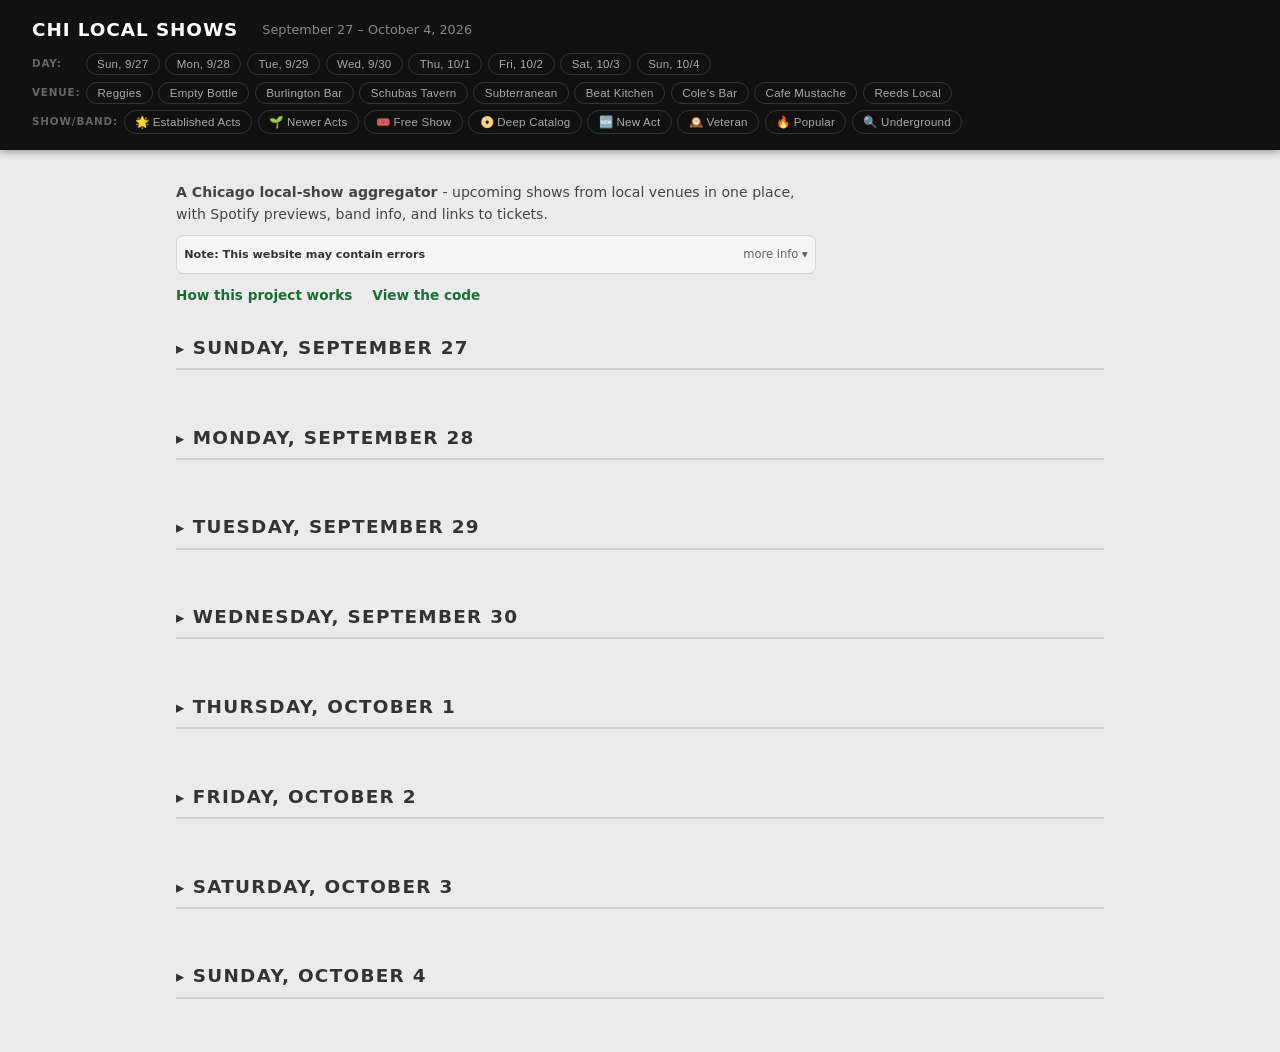
==== commit 75ad204f: "chore: update shows cache and index.html [skip ci]" ====
--- a/index.html
+++ b/index.html
@@ -10,7 +10,7 @@
   <header>
     <div class="header-top">
       <h1>Chi Local Shows</h1>
-      <span class="subtitle">September 20 &ndash; September 27, 2026</span>
+      <span class="subtitle">September 27 &ndash; October 4, 2026</span>
     </div>
     <div id="filters"></div>
   </header>
@@ -29,2226 +29,286 @@
       <a href="about.html">How this project works</a>
       <a href="https://github.com/colton-lapp/chi-local-shows" target="_blank">View the code</a>
     </div>
-  </section><section class="day-section" data-date="2026-09-20">
+  </section><section class="day-section" data-date="2026-09-27">
   <details open>
-    <summary class="day-label">Sunday, September 20</summary>
-    <div class="show-card" data-date="2026-09-20" data-venue="Burlington Bar" data-badges="deep_catalog underground">
-  <div class="show-header">
-    <div class="show-layout"><div class="show-venue-col"><img class="venue-thumb" src="https://www.indieonthemove.com/resize/burlingtonimages.jpg" alt="Burlington Bar" loading="lazy"></div><div class="show-main-col"><div class="show-venue-line"><span class="show-venue">Burlington Bar</span></div><div class="show-title">Hate Gang (Album Release Show) // Human Debt // Cyrus Chrome // Rocco Desgres</div><div class="show-time-date"><span class="show-time">8:00 PM</span><span class="show-date-small">September 20, 2026</span></div></div></div>
-    <div class="show-notes">Album Release Show</div>
+    <summary class="day-label">Sunday, September 27</summary>
+    <div class="show-card" data-date="2026-09-27" data-venue="Reggies" data-badges="">
+  <div class="show-header">
+    <div class="show-layout"><div class="show-venue-col"><img class="venue-thumb" src="https://assets.simpleviewinc.com/simpleview/image/upload/c_fill,w_1800,h_800/crm/chicago/39236-reggies-1-hero0_8a63bca3-5056-a36f-23ba7916e153f89c.jpg" alt="Reggies" loading="lazy"></div><div class="show-main-col"><div class="show-venue-line"><span class="show-venue"><a href="https://www.reggieslive.com/show/vader-2/" target="_blank">Reggies</a></span></div><div class="show-title">Vader</div><div class="show-time-date"><span class="show-date-small">September 27, 2026</span></div></div></div>
+    
+    <a class="venue-btn" href="https://www.reggieslive.com/" target="_blank">Venue website ↗</a>
+  </div>
+  <div class="bands-list"><div class="band-card">
+    <div class="band-info-col">
+      <div class="band-top-row">
+        <div class="band-img-placeholder" title="No Spotify profile found for this band.">♪</div>
+        <div class="band-top-text">
+          <a class="band-name" href="https://www.google.com/search?q=Vader+Chicago+band" target="_blank">Vader</a>
+          
+          
+          
+          <div class="band-note">No Spotify profile found for this band.</div>
+        </div>
+      </div>
+      <div class="social-rows"><a class="social-not-found" href="https://www.google.com/search?q=Vader+site:instagram.com" target="_blank">No Instagram found — search for Instagram</a><a class="social-not-found" href="https://www.google.com/search?q=Vader+site:bandcamp.com" target="_blank">No Bandcamp found — search for Bandcamp</a></div>
+      
+    </div>
+    <div class="band-embeds-col"></div>
+  </div></div>
+</div><div class="show-card" data-date="2026-09-27" data-venue="Reggies" data-badges="deep_catalog established veteran">
+  <div class="show-header">
+    <div class="show-layout"><div class="show-venue-col"><img class="venue-thumb" src="https://assets.simpleviewinc.com/simpleview/image/upload/c_fill,w_1800,h_800/crm/chicago/39236-reggies-1-hero0_8a63bca3-5056-a36f-23ba7916e153f89c.jpg" alt="Reggies" loading="lazy"></div><div class="show-main-col"><div class="show-venue-line"><span class="show-venue"><a href="https://www.reggieslive.com/show/the-inspector-cluzo/" target="_blank">Reggies</a></span></div><div class="show-title">The Inspector Cluzo</div><div class="show-time-date"><span class="show-date-small">September 27, 2026</span></div><div class="show-chips-row"><span class="show-badge" title="The average band on this bill has a substantial Spotify following.">🌟 Established Acts</span></div></div></div>
+    
+    <a class="venue-btn" href="https://www.reggieslive.com/" target="_blank">Venue website ↗</a>
+  </div>
+  <div class="bands-list"><div class="band-card">
+    <div class="band-info-col">
+      <div class="band-top-row">
+        <img class="band-img" src="https://i.scdn.co/image/ab6761610000e5eb50509fedf854f1ed00239de5" alt="The Inspector Cluzo" loading="lazy">
+        <div class="band-top-text">
+          <a class="band-name" href="https://open.spotify.com/artist/5yxIIqWx8F0NfkXpyycTxg" target="_blank">The Inspector Cluzo</a>
+          
+          <div class="band-meta"><span class="followers-count">31.0k Spotify followers</span><span class="spotify-stats">169 tracks · 2008–2025</span></div>
+          <div class="band-badges"><span class="band-badge" title="This band has released a large catalog of tracks.">📀 Deep Catalog</span><span class="band-badge" title="This band has been releasing music for 10+ years.">🕰️ Veteran</span></div>
+          
+        </div>
+      </div>
+      <div class="social-rows"><a class="social-not-found" href="https://www.google.com/search?q=The+Inspector+Cluzo+site:instagram.com" target="_blank">No Instagram found — search for Instagram</a><a class="social-row" href="https://theinspectorcluzo.bandcamp.com/" target="_blank">
+      <span class="social-row-logo"><img src="https://cdn.simpleicons.org/bandcamp/1DA0C3" class="social-row-logo-img" alt="Bandcamp"></span>
+      <span class="social-row-text"><span class="social-row-title">Music | THE INSPECTOR CLUZO</span><span class="social-row-snippet">View on Bandcamp</span></span>
+    </a></div>
+      <a class="btn-spotify" href="https://open.spotify.com/artist/5yxIIqWx8F0NfkXpyycTxg" target="_blank"><img src="https://cdn.simpleicons.org/spotify/1ED760" class="social-icon" alt="" width="14" height="14"> Go to Spotify</a>
+    </div>
+    <div class="band-embeds-col"><div class="spotify-embed"><iframe src="https://open.spotify.com/embed/artist/5yxIIqWx8F0NfkXpyycTxg?utm_source=generator&theme=0" height="80" allow="autoplay; clipboard-write; encrypted-media; fullscreen; picture-in-picture" loading="lazy"></iframe></div></div>
+  </div></div>
+</div><div class="show-card" data-date="2026-09-27" data-venue="Empty Bottle" data-badges="deep_catalog established">
+  <div class="show-header">
+    <div class="show-layout"><div class="show-venue-col"><img class="venue-thumb" src="https://images.squarespace-cdn.com/content/v1/5486852ae4b00adc4f6f0ab6/1511906096406-0OSRWHSXIVD0MLRXVVXS/empty-bottle-landmark.jpg" alt="Empty Bottle" loading="lazy"></div><div class="show-main-col"><div class="show-venue-line"><span class="show-venue"><a href="https://www.emptybottle.com/" target="_blank">Empty Bottle</a></span></div><div class="show-title">Magic The Gathering</div><div class="show-time-date"><span class="show-time">12:00PM</span><span class="show-date-small">September 27, 2026</span></div><div class="show-chips-row"><span class="show-chip">21+</span><span class="show-badge" title="The average band on this bill has a substantial Spotify following.">🌟 Established Acts</span></div></div></div>
+    
+    <a class="venue-btn" href="https://www.emptybottle.com/" target="_blank">Venue website ↗</a>
+  </div>
+  <div class="bands-list"><div class="band-card">
+    <div class="band-info-col">
+      <div class="band-top-row">
+        <img class="band-img" src="https://i.scdn.co/image/ab67616d0000b273fe8c9e3ccd9df79ba893df82" alt="Magic The Gathering" loading="lazy">
+        <div class="band-top-text">
+          <a class="band-name" href="https://open.spotify.com/artist/2EenrqxMT4UvVz3HaHOzOS" target="_blank">Magic The Gathering</a>
+          
+          <div class="band-meta"><span class="followers-count">12.5k Spotify followers</span><span class="spotify-stats">72 tracks · since 2022</span></div>
+          <div class="band-badges"><span class="band-badge" title="This band has released a large catalog of tracks.">📀 Deep Catalog</span></div>
+          
+        </div>
+      </div>
+      <div class="social-rows"><a class="social-not-found" href="https://www.google.com/search?q=Magic+The+Gathering+site:instagram.com" target="_blank">No Instagram found — search for Instagram</a><a class="social-not-found" href="https://www.google.com/search?q=Magic+The+Gathering+site:bandcamp.com" target="_blank">No Bandcamp found — search for Bandcamp</a></div>
+      <a class="btn-spotify" href="https://open.spotify.com/artist/2EenrqxMT4UvVz3HaHOzOS" target="_blank"><img src="https://cdn.simpleicons.org/spotify/1ED760" class="social-icon" alt="" width="14" height="14"> Go to Spotify</a>
+    </div>
+    <div class="band-embeds-col"><div class="spotify-embed"><iframe src="https://open.spotify.com/embed/artist/2EenrqxMT4UvVz3HaHOzOS?utm_source=generator&theme=0" height="80" allow="autoplay; clipboard-write; encrypted-media; fullscreen; picture-in-picture" loading="lazy"></iframe></div></div>
+  </div></div>
+</div><div class="show-card" data-date="2026-09-27" data-venue="Burlington Bar" data-badges="deep_catalog underground">
+  <div class="show-header">
+    <div class="show-layout"><div class="show-venue-col"><img class="venue-thumb" src="https://www.indieonthemove.com/resize/burlingtonimages.jpg" alt="Burlington Bar" loading="lazy"></div><div class="show-main-col"><div class="show-venue-line"><span class="show-venue">Burlington Bar</span></div><div class="show-title">Mellow Honey // Fullscreen // Sunday Evening Drive // Rareforms</div><div class="show-time-date"><span class="show-time">8:00 PM</span><span class="show-date-small">September 27, 2026</span></div></div></div>
+    
     <a class="venue-btn" href="https://www.theburlingtonbar.com/" target="_blank">Venue website ↗</a>
   </div>
   <div class="bands-list"><div class="band-card">
     <div class="band-info-col">
       <div class="band-top-row">
+        <img class="band-img" src="https://i.scdn.co/image/ab6761610000e5eb93ef1b9e32172c77b24ac44a" alt="Mellow Honey" loading="lazy">
+        <div class="band-top-text">
+          <a class="band-name" href="https://open.spotify.com/artist/60ae7SALlruTtEbp0JJuRg" target="_blank">Mellow Honey</a>
+          <div class="genre-tags"><span class="genre-label">Genres:</span> <span class="genre-list">psychedelic rock</span></div>
+          <div class="band-meta"><span class="followers-count">979 Spotify followers</span><span class="spotify-stats">28 tracks · 2022–2024</span></div>
+          
+          
+        </div>
+      </div>
+      <div class="social-rows"><a class="social-not-found" href="https://www.google.com/search?q=Mellow+Honey+site:instagram.com" target="_blank">No Instagram found — search for Instagram</a><a class="social-row" href="https://mellowhoney.bandcamp.com/" target="_blank">
+      <span class="social-row-logo"><img src="https://cdn.simpleicons.org/bandcamp/1DA0C3" class="social-row-logo-img" alt="Bandcamp"></span>
+      <span class="social-row-text"><span class="social-row-title">Music | Mellow Honey</span><span class="social-row-snippet">View on Bandcamp</span></span>
+    </a></div>
+      <a class="btn-spotify" href="https://open.spotify.com/artist/60ae7SALlruTtEbp0JJuRg" target="_blank"><img src="https://cdn.simpleicons.org/spotify/1ED760" class="social-icon" alt="" width="14" height="14"> Go to Spotify</a>
+    </div>
+    <div class="band-embeds-col"><div class="spotify-embed"><iframe src="https://open.spotify.com/embed/artist/60ae7SALlruTtEbp0JJuRg?utm_source=generator&theme=0" height="80" allow="autoplay; clipboard-write; encrypted-media; fullscreen; picture-in-picture" loading="lazy"></iframe></div></div>
+  </div><div class="band-card">
+    <div class="band-info-col">
+      <div class="band-top-row">
+        <img class="band-img" src="https://i.scdn.co/image/ab6761610000e5eb1b05f1f9b13bee62e0fad01c" alt="Fullscreen" loading="lazy">
+        <div class="band-top-text">
+          <a class="band-name" href="https://open.spotify.com/artist/38HAfecCpPVNAAzSxyIYuO" target="_blank">Fullscreen</a>
+          
+          <div class="band-meta"><span class="followers-count">354 Spotify followers</span><span class="spotify-stats">44 tracks · 2018–2026</span></div>
+          <div class="band-badges"><span class="band-badge" title="This band has released a large catalog of tracks.">📀 Deep Catalog</span><span class="band-badge" title="This band has a small/emerging Spotify following.">🔍 Underground</span></div>
+          
+        </div>
+      </div>
+      <div class="social-rows"><a class="social-not-found" href="https://www.google.com/search?q=Fullscreen+site:instagram.com" target="_blank">No Instagram found — search for Instagram</a><a class="social-not-found" href="https://www.google.com/search?q=Fullscreen+site:bandcamp.com" target="_blank">No Bandcamp found — search for Bandcamp</a></div>
+      <a class="btn-spotify" href="https://open.spotify.com/artist/38HAfecCpPVNAAzSxyIYuO" target="_blank"><img src="https://cdn.simpleicons.org/spotify/1ED760" class="social-icon" alt="" width="14" height="14"> Go to Spotify</a>
+    </div>
+    <div class="band-embeds-col"><div class="spotify-embed"><iframe src="https://open.spotify.com/embed/artist/38HAfecCpPVNAAzSxyIYuO?utm_source=generator&theme=0" height="80" allow="autoplay; clipboard-write; encrypted-media; fullscreen; picture-in-picture" loading="lazy"></iframe></div></div>
+  </div><div class="band-card">
+    <div class="band-info-col">
+      <div class="band-top-row">
+        <img class="band-img" src="https://i.scdn.co/image/ab6761610000e5ebef01ac8321da63cf5dd97028" alt="Sunday Evening Drive" loading="lazy">
+        <div class="band-top-text">
+          <a class="band-name" href="https://open.spotify.com/artist/2jMw2IsJqpBiY7fxwOYiiF" target="_blank">Sunday Evening Drive</a>
+          
+          <div class="band-meta"><span class="followers-count">216 Spotify followers</span><span class="spotify-stats">19 tracks · 2020–2026</span></div>
+          <div class="band-badges"><span class="band-badge" title="This band has a small/emerging Spotify following.">🔍 Underground</span></div>
+          
+        </div>
+      </div>
+      <div class="social-rows"><a class="social-not-found" href="https://www.google.com/search?q=Sunday+Evening+Drive+site:instagram.com" target="_blank">No Instagram found — search for Instagram</a><a class="social-row" href="https://sundayeveningdrive.bandcamp.com/" target="_blank">
+      <span class="social-row-logo"><img src="https://cdn.simpleicons.org/bandcamp/1DA0C3" class="social-row-logo-img" alt="Bandcamp"></span>
+      <span class="social-row-text"><span class="social-row-title">Music | Sunday Evening Drive</span><span class="social-row-snippet">View on Bandcamp</span></span>
+    </a></div>
+      <a class="btn-spotify" href="https://open.spotify.com/artist/2jMw2IsJqpBiY7fxwOYiiF" target="_blank"><img src="https://cdn.simpleicons.org/spotify/1ED760" class="social-icon" alt="" width="14" height="14"> Go to Spotify</a>
+    </div>
+    <div class="band-embeds-col"><div class="spotify-embed"><iframe src="https://open.spotify.com/embed/artist/2jMw2IsJqpBiY7fxwOYiiF?utm_source=generator&theme=0" height="80" allow="autoplay; clipboard-write; encrypted-media; fullscreen; picture-in-picture" loading="lazy"></iframe></div></div>
+  </div><div class="band-card">
+    <div class="band-info-col">
+      <div class="band-top-row">
+        <img class="band-img" src="https://i.scdn.co/image/ab6761610000e5ebd6713ae3aba6479c71c615c0" alt="Rareforms" loading="lazy">
+        <div class="band-top-text">
+          <a class="band-name" href="https://open.spotify.com/artist/3t5KTUhOzdjA7j3q15rHrN" target="_blank">Rareforms</a>
+          <div class="genre-tags"><span class="genre-label">Genres:</span> <span class="genre-list">psychedelic rock</span></div>
+          <div class="band-meta"><span class="followers-count">32 Spotify followers</span><span class="spotify-stats">14 tracks · 2024–2026</span></div>
+          <div class="band-badges"><span class="band-badge" title="This band has a small/emerging Spotify following.">🔍 Underground</span></div>
+          
+        </div>
+      </div>
+      <div class="social-rows"><a class="social-not-found" href="https://www.google.com/search?q=Rareforms+site:instagram.com" target="_blank">No Instagram found — search for Instagram</a><a class="social-row" href="https://rareformsband.bandcamp.com/" target="_blank">
+      <span class="social-row-logo"><img src="https://cdn.simpleicons.org/bandcamp/1DA0C3" class="social-row-logo-img" alt="Bandcamp"></span>
+      <span class="social-row-text"><span class="social-row-title">Music | Rareforms</span><span class="social-row-snippet">View on Bandcamp</span></span>
+    </a></div>
+      <a class="btn-spotify" href="https://open.spotify.com/artist/3t5KTUhOzdjA7j3q15rHrN" target="_blank"><img src="https://cdn.simpleicons.org/spotify/1ED760" class="social-icon" alt="" width="14" height="14"> Go to Spotify</a>
+    </div>
+    <div class="band-embeds-col"><div class="spotify-embed"><iframe src="https://open.spotify.com/embed/artist/3t5KTUhOzdjA7j3q15rHrN?utm_source=generator&theme=0" height="80" allow="autoplay; clipboard-write; encrypted-media; fullscreen; picture-in-picture" loading="lazy"></iframe></div></div>
+  </div></div>
+</div><div class="show-card" data-date="2026-09-27" data-venue="Schubas Tavern" data-badges="established underground">
+  <div class="show-header">
+    <div class="show-layout"><div class="show-venue-col"><img class="venue-thumb" src="https://photos.bandsintown.com/thumb/11027630.jpeg" alt="Schubas Tavern" loading="lazy"></div><div class="show-main-col"><div class="show-venue-line"><span class="show-venue">Schubas Tavern</span></div><div class="show-title">Audiotree Presents Briscoe</div><div class="show-time-date"><span class="show-time">Doors 7:00PM / Show 8:00PM</span><span class="show-date-small">September 27, 2026</span></div><div class="show-chips-row"><span class="show-chip">18+</span><span class="show-badge" title="The average band on this bill has a substantial Spotify following.">🌟 Established Acts</span></div></div></div>
+    
+    <a class="venue-btn" href="https://lh-st.com/" target="_blank">Venue website ↗</a>
+  </div>
+  <div class="bands-list"><div class="band-card">
+    <div class="band-info-col">
+      <div class="band-top-row">
+        <img class="band-img" src="https://i.scdn.co/image/ab6761610000e5eb714b59768b36d3f136ed448b" alt="Briscoe" loading="lazy">
+        <div class="band-top-text">
+          <a class="band-name" href="https://open.spotify.com/artist/40uLvaAT28FMsxNChZtriN" target="_blank">Briscoe</a>
+          <div class="genre-tags"><span class="genre-label">Genres:</span> <span class="genre-list">jazz rap</span></div>
+          <div class="band-meta"><span class="followers-count">30 Spotify followers</span><span class="spotify-stats">6 tracks · since 2018</span></div>
+          <div class="band-badges"><span class="band-badge" title="This band has a small/emerging Spotify following.">🔍 Underground</span></div>
+          
+        </div>
+      </div>
+      <div class="social-rows"><a class="social-not-found" href="https://www.google.com/search?q=Briscoe+site:instagram.com" target="_blank">No Instagram found — search for Instagram</a><a class="social-not-found" href="https://www.google.com/search?q=Briscoe+site:bandcamp.com" target="_blank">No Bandcamp found — search for Bandcamp</a></div>
+      <a class="btn-spotify" href="https://open.spotify.com/artist/40uLvaAT28FMsxNChZtriN" target="_blank"><img src="https://cdn.simpleicons.org/spotify/1ED760" class="social-icon" alt="" width="14" height="14"> Go to Spotify</a>
+    </div>
+    <div class="band-embeds-col"><div class="spotify-embed"><iframe src="https://open.spotify.com/embed/artist/40uLvaAT28FMsxNChZtriN?utm_source=generator&theme=0" height="80" allow="autoplay; clipboard-write; encrypted-media; fullscreen; picture-in-picture" loading="lazy"></iframe></div></div>
+  </div><div class="band-card">
+    <div class="band-info-col">
+      <div class="band-top-row">
+        <img class="band-img" src="https://i.scdn.co/image/ab6761610000e5eb2764eb7ba23fa529f9a39c84" alt="Jack Blocker" loading="lazy">
+        <div class="band-top-text">
+          <a class="band-name" href="https://open.spotify.com/artist/2JW9eW6831ZTp8CRk2KgP7" target="_blank">Jack Blocker</a>
+          
+          <div class="band-meta"><span class="followers-count">35.0k Spotify followers</span><span class="spotify-stats">29 tracks · 2023–2026</span></div>
+          
+          
+        </div>
+      </div>
+      <div class="social-rows"><a class="social-not-found" href="https://www.google.com/search?q=Jack+Blocker+site:instagram.com" target="_blank">No Instagram found — search for Instagram</a><a class="social-not-found" href="https://www.google.com/search?q=Jack+Blocker+site:bandcamp.com" target="_blank">No Bandcamp found — search for Bandcamp</a></div>
+      <a class="btn-spotify" href="https://open.spotify.com/artist/2JW9eW6831ZTp8CRk2KgP7" target="_blank"><img src="https://cdn.simpleicons.org/spotify/1ED760" class="social-icon" alt="" width="14" height="14"> Go to Spotify</a>
+    </div>
+    <div class="band-embeds-col"><div class="spotify-embed"><iframe src="https://open.spotify.com/embed/artist/2JW9eW6831ZTp8CRk2KgP7?utm_source=generator&theme=0" height="80" allow="autoplay; clipboard-write; encrypted-media; fullscreen; picture-in-picture" loading="lazy"></iframe></div></div>
+  </div></div>
+</div><div class="show-card" data-date="2026-09-27" data-venue="Schubas Tavern" data-badges="underground">
+  <div class="show-header">
+    <div class="show-layout"><div class="show-venue-col"><img class="venue-thumb" src="https://photos.bandsintown.com/thumb/11027630.jpeg" alt="Schubas Tavern" loading="lazy"></div><div class="show-main-col"><div class="show-venue-line"><span class="show-venue">Schubas Tavern</span></div><div class="show-title">Audiotree Presents With Jet Packs</div><div class="show-time-date"><span class="show-time">Doors 7:30PM / Show 8:00PM</span><span class="show-date-small">September 27, 2026</span></div><div class="show-chips-row"><span class="show-chip">18+</span></div></div></div>
+    
+    <a class="venue-btn" href="https://lh-st.com/" target="_blank">Venue website ↗</a>
+  </div>
+  <div class="bands-list"><div class="band-card">
+    <div class="band-info-col">
+      <div class="band-top-row">
+        <img class="band-img" src="https://i.scdn.co/image/ab6761610000e5ebf434fd39bd02e567a9f35fa0" alt="With Jet Packs" loading="lazy">
+        <div class="band-top-text">
+          <a class="band-name" href="https://open.spotify.com/artist/4q1oYULm7LDZqAi7BM0A1b" target="_blank">With Jet Packs</a>
+          
+          <div class="band-meta"><span class="followers-count">80 Spotify followers</span><span class="spotify-stats">16 tracks · 2019–2024</span></div>
+          <div class="band-badges"><span class="band-badge" title="This band has a small/emerging Spotify following.">🔍 Underground</span></div>
+          
+        </div>
+      </div>
+      <div class="social-rows"><a class="social-not-found" href="https://www.google.com/search?q=With+Jet+Packs+site:instagram.com" target="_blank">No Instagram found — search for Instagram</a><a class="social-not-found" href="https://www.google.com/search?q=With+Jet+Packs+site:bandcamp.com" target="_blank">No Bandcamp found — search for Bandcamp</a></div>
+      <a class="btn-spotify" href="https://open.spotify.com/artist/4q1oYULm7LDZqAi7BM0A1b" target="_blank"><img src="https://cdn.simpleicons.org/spotify/1ED760" class="social-icon" alt="" width="14" height="14"> Go to Spotify</a>
+    </div>
+    <div class="band-embeds-col"><div class="spotify-embed"><iframe src="https://open.spotify.com/embed/artist/4q1oYULm7LDZqAi7BM0A1b?utm_source=generator&theme=0" height="80" allow="autoplay; clipboard-write; encrypted-media; fullscreen; picture-in-picture" loading="lazy"></iframe></div></div>
+  </div><div class="band-card">
+    <div class="band-info-col">
+      <div class="band-top-row">
         <div class="band-img-placeholder" title="Spotify match found, but no photo available.">♪</div>
         <div class="band-top-text">
-          <a class="band-name" href="https://www.google.com/search?q=Hate+Gang+Chicago+band" target="_blank">Hate Gang</a>
+          <a class="band-name" href="https://www.google.com/search?q=Andr%C3%A9s+Crovetti+Chicago+band" target="_blank">Andrés Crovetti</a>
           
           
           
           <div class="band-note">Spotify match found, but no photo available.</div>
         </div>
       </div>
-      <div class="social-rows"><a class="social-row" href="https://www.instagram.com/p/DdbiwwLyI_L/" target="_blank">
+      <div class="social-rows"><a class="social-not-found" href="https://www.google.com/search?q=Andr%C3%A9s+Crovetti+site:instagram.com" target="_blank">No Instagram found — search for Instagram</a><a class="social-row" href="https://andrescrovetti.bandcamp.com/track/chicago" target="_blank">
+      <span class="social-row-logo"><img src="https://cdn.simpleicons.org/bandcamp/1DA0C3" class="social-row-logo-img" alt="Bandcamp"></span>
+      <span class="social-row-text"><span class="social-row-title">Chicago by Andrés Crovetti, released 02 October 2020</span><span class="social-row-snippet">View on Bandcamp</span></span>
+    </a></div>
+      
+    </div>
+    <div class="band-embeds-col"><div class="bandcamp-embed"><iframe src="https://bandcamp.com/EmbeddedPlayer/album=2569454562/size=small/bgcol=ffffff/linkcol=1DA0C3/artwork=small/transparent=true/" height="42" seamless loading="lazy"></iframe><span class="bandcamp-label">Bandcamp audio</span></div></div>
+  </div><div class="band-card">
+    <div class="band-info-col">
+      <div class="band-top-row">
+        <img class="band-img" src="https://i.scdn.co/image/ab6761610000e5eb755fdbea23dd829841dcd323" alt="Dreadwolf" loading="lazy">
+        <div class="band-top-text">
+          <a class="band-name" href="https://open.spotify.com/artist/3oGiLH77QMBAjQew5i7mbP" target="_blank">Dreadwolf</a>
+          <div class="genre-tags"><span class="genre-label">Genres:</span> <span class="genre-list">skate punk</span></div>
+          <div class="band-meta"><span class="followers-count">461 Spotify followers</span><span class="spotify-stats">29 tracks · 2019–2023</span></div>
+          <div class="band-badges"><span class="band-badge" title="This band has a small/emerging Spotify following.">🔍 Underground</span></div>
+          
+        </div>
+      </div>
+      <div class="social-rows"><a class="social-row" href="https://www.instagram.com/explore/tags/dreadwolf/?ref=CLIBFB-CLIBFB-CLIBFB-CLIBFB-cpgbanner1-SB_15032021-SB_15032021-SB_15032021-cpgbanner1" target="_blank">
       <span class="social-row-logo"><img src="https://cdn.simpleicons.org/instagram/E4405F" class="social-row-logo-img" alt="Instagram"></span>
-      <span class="social-row-text"><span class="social-row-title">THIS SUNDAY: 09.20.26 @theburlingtonbar HATE GANG ...</span><span class="social-row-snippet">SHOW ANNOUNCEMENT: 09.20.26 @theburlingtonbar. HATE GANG USA (@black_budget_mke) HELLUVA UNITED VS SATANIC ORGANIZED VIOLENCE IN THE UNDERGROUND ...</span></span>
-    </a><a class="social-row" href="https://littleheadbutt.bandcamp.com/" target="_blank">
-      <span class="social-row-logo"><img src="https://cdn.simpleicons.org/bandcamp/1DA0C3" class="social-row-logo-img" alt="Bandcamp"></span>
-      <span class="social-row-text"><span class="social-row-title">littleHEADbutt: Music</span><span class="social-row-snippet">littleHEADbutt. Chicago, Illinois. Chicago cassette label of A.Barlow &amp; J.Jamais. ... HATE GANG USA · ST8RTER [lHb031] MVTE · Mama&#x27;s House [lHb030] MVTE + Rhea ...</span></span>
-    </a></div>
-      
-    </div>
-    <div class="band-embeds-col"></div>
-  </div><div class="band-card">
-    <div class="band-info-col">
-      <div class="band-top-row">
-        <div class="band-img-placeholder" title="Spotify match found, but no photo available.">♪</div>
-        <div class="band-top-text">
-          <a class="band-name" href="https://www.google.com/search?q=Human+Debt+Chicago+band" target="_blank">Human Debt</a>
-          
-          
-          
-          <div class="band-note">Spotify match found, but no photo available.</div>
-        </div>
-      </div>
-      <div class="social-rows"><a class="social-row" href="https://www.instagram.com/humandebtband/" target="_blank">
-      <span class="social-row-logo"><img src="https://cdn.simpleicons.org/instagram/E4405F" class="social-row-logo-img" alt="Instagram"></span>
-      <span class="social-row-text"><span class="social-row-title">human debt (@humandebtband)</span><span class="social-row-snippet">RKN NIGHT at casa cafe chicago 11/21 7PM human debt woof harvey lightyear bliss garden vendors will be on-site they&#x27;ll be a giveaway live music come hang ...</span></span>
-    </a><a class="social-not-found" href="https://www.google.com/search?q=Human+Debt+site:bandcamp.com" target="_blank">No Bandcamp found — search for Bandcamp</a></div>
-      
-    </div>
-    <div class="band-embeds-col"></div>
-  </div><div class="band-card">
-    <div class="band-info-col">
-      <div class="band-top-row">
-        <img class="band-img" src="https://i.scdn.co/image/ab6761610000e5eb00476aff5cba3ede41020767" alt="Cyrus Chrome" loading="lazy">
-        <div class="band-top-text">
-          <a class="band-name" href="https://open.spotify.com/artist/0mTIDoMYsWEbpaVQPlImPr" target="_blank">Cyrus Chrome</a>
-          
-          <div class="band-meta"><span class="followers-count">137 Spotify followers</span><span class="spotify-stats">39 tracks · 2022–2026</span></div>
-          <div class="band-badges"><span class="band-badge" title="This band has released a large catalog of tracks.">📀 Deep Catalog</span><span class="band-badge" title="This band has a small/emerging Spotify following.">🔍 Underground</span></div>
-          
-        </div>
-      </div>
-      <div class="social-rows"><a class="social-not-found" href="https://www.google.com/search?q=Cyrus+Chrome+site:instagram.com" target="_blank">No Instagram found — search for Instagram</a><a class="social-not-found" href="https://www.google.com/search?q=Cyrus+Chrome+site:bandcamp.com" target="_blank">No Bandcamp found — search for Bandcamp</a></div>
-      <a class="btn-spotify" href="https://open.spotify.com/artist/0mTIDoMYsWEbpaVQPlImPr" target="_blank"><img src="https://cdn.simpleicons.org/spotify/1ED760" class="social-icon" alt="" width="14" height="14"> Go to Spotify</a>
-    </div>
-    <div class="band-embeds-col"><div class="spotify-embed"><iframe src="https://open.spotify.com/embed/artist/0mTIDoMYsWEbpaVQPlImPr?utm_source=generator&theme=0" height="80" allow="autoplay; clipboard-write; encrypted-media; fullscreen; picture-in-picture" loading="lazy"></iframe></div></div>
-  </div><div class="band-card">
-    <div class="band-info-col">
-      <div class="band-top-row">
-        <div class="band-img-placeholder" title="Spotify match found, but no photo available.">♪</div>
-        <div class="band-top-text">
-          <a class="band-name" href="https://www.google.com/search?q=Rocco+Desgres+Chicago+band" target="_blank">Rocco Desgres</a>
-          
-          
-          
-          <div class="band-note">Spotify match found, but no photo available.</div>
-        </div>
-      </div>
-      <div class="social-rows"><a class="social-not-found" href="https://www.google.com/search?q=Rocco+Desgres+site:instagram.com" target="_blank">No Instagram found — search for Instagram</a><a class="social-row" href="https://roccodesgres.bandcamp.com/" target="_blank">
-      <span class="social-row-logo"><img src="https://cdn.simpleicons.org/bandcamp/1DA0C3" class="social-row-logo-img" alt="Bandcamp"></span>
-      <span class="social-row-text"><span class="social-row-title">Music | Rocco Desgres</span><span class="social-row-snippet">View on Bandcamp</span></span>
-    </a></div>
-      
-    </div>
-    <div class="band-embeds-col"></div>
-  </div></div>
-</div><div class="show-card" data-date="2026-09-20" data-venue="Subterranean" data-badges="deep_catalog established underground veteran">
-  <div class="show-header">
-    <div class="show-layout"><div class="show-venue-col"><img class="venue-thumb" src="https://static.where-e.com/United_States/Subterranean_3206cab05f351f365c8440634edf7439.jpg" alt="Subterranean" loading="lazy"></div><div class="show-main-col"><div class="show-venue-line"><span class="show-venue"><a href="https://subt.net/subterranean/" target="_blank">Subterranean</a></span></div><div class="show-title">Kickstand Productions Presents Cheerleader Roadkill</div><div class="show-time-date"><span class="show-time">Doors 6:00 PM / Show 6:30 PM</span><span class="show-date-small">September 20, 2026</span></div><div class="show-chips-row"><span class="show-chip">$20.00</span><span class="show-chip">All Ages</span><span class="show-badge" title="The average band on this bill has a substantial Spotify following.">🌟 Established Acts</span></div></div></div>
-    <div class="show-notes">Punk</div>
+      <span class="social-row-text"><span class="social-row-title">#dreadwolf on Instagram | Link to instagram.com</span><span class="social-row-snippet">View on Instagram</span></span>
+    </a><a class="social-row" href="https://dreadwolftheband.bandcamp.com/" target="_blank">
+      <span class="social-row-logo"><img src="https://cdn.simpleicons.org/bandcamp/1DA0C3" class="social-row-logo-img" alt="Bandcamp"></span>
+      <span class="social-row-text"><span class="social-row-title">Music | Dreadwolf</span><span class="social-row-snippet">View on Bandcamp</span></span>
+    </a></div>
+      <a class="btn-spotify" href="https://open.spotify.com/artist/3oGiLH77QMBAjQew5i7mbP" target="_blank"><img src="https://cdn.simpleicons.org/spotify/1ED760" class="social-icon" alt="" width="14" height="14"> Go to Spotify</a>
+    </div>
+    <div class="band-embeds-col"><div class="spotify-embed"><iframe src="https://open.spotify.com/embed/artist/3oGiLH77QMBAjQew5i7mbP?utm_source=generator&theme=0" height="80" allow="autoplay; clipboard-write; encrypted-media; fullscreen; picture-in-picture" loading="lazy"></iframe></div></div>
+  </div></div>
+</div><div class="show-card" data-date="2026-09-27" data-venue="Subterranean" data-badges="deep_catalog established underground veteran">
+  <div class="show-header">
+    <div class="show-layout"><div class="show-venue-col"><img class="venue-thumb" src="https://static.where-e.com/United_States/Subterranean_3206cab05f351f365c8440634edf7439.jpg" alt="Subterranean" loading="lazy"></div><div class="show-main-col"><div class="show-venue-line"><span class="show-venue"><a href="https://subt.net/subterranean/" target="_blank">Subterranean</a></span></div><div class="show-title">Windy Pop Weekender</div><div class="show-time-date"><span class="show-time">Doors: 4:00 PM / Show: 5:00 PM</span><span class="show-date-small">September 27, 2026</span></div><div class="show-chips-row"><span class="show-chip">$35.00</span><span class="show-chip">17+</span><span class="show-badge" title="The average band on this bill has a substantial Spotify following.">🌟 Established Acts</span></div></div></div>
+    
     <a class="venue-btn" href="https://subt.net/subterranean/" target="_blank">Venue website ↗</a>
   </div>
   <div class="bands-list"><div class="band-card">
-    <div class="band-info-col">
-      <div class="band-top-row">
-        <img class="band-img" src="https://i.scdn.co/image/ab6761610000e5ebda575f9c12fedd5e9f523b47" alt="Cheerleader" loading="lazy">
-        <div class="band-top-text">
-          <a class="band-name" href="https://open.spotify.com/artist/40kHkqamhwCMOaQtiaPDiX" target="_blank">Cheerleader</a>
-          
-          <div class="band-meta"><span class="followers-count">21.2k Spotify followers</span><span class="spotify-stats">45 tracks · 2014–2021</span></div>
-          <div class="band-badges"><span class="band-badge" title="This band has released a large catalog of tracks.">📀 Deep Catalog</span><span class="band-badge" title="This band has been releasing music for 10+ years.">🕰️ Veteran</span></div>
-          
-        </div>
-      </div>
-      <div class="social-rows"><a class="social-row" href="https://www.instagram.com/cheerleaderroadkill/?hl=en" target="_blank">
-      <span class="social-row-logo"><img src="https://cdn.simpleicons.org/instagram/E4405F" class="social-row-logo-img" alt="Instagram"></span>
-      <span class="social-row-text"><span class="social-row-title">Cheerleader Roadkill (@cheerleaderroadkill)</span><span class="social-row-snippet">... band #punkrock. Cheerleader Roadkill presents THE MOTEL HELL TOUR If you ...</span></span>
-    </a><a class="social-not-found" href="https://www.google.com/search?q=Cheerleader+site:bandcamp.com" target="_blank">No Bandcamp found — search for Bandcamp</a></div>
-      <a class="btn-spotify" href="https://open.spotify.com/artist/40kHkqamhwCMOaQtiaPDiX" target="_blank"><img src="https://cdn.simpleicons.org/spotify/1ED760" class="social-icon" alt="" width="14" height="14"> Go to Spotify</a>
-    </div>
-    <div class="band-embeds-col"><div class="spotify-embed"><iframe src="https://open.spotify.com/embed/artist/40kHkqamhwCMOaQtiaPDiX?utm_source=generator&theme=0" height="80" allow="autoplay; clipboard-write; encrypted-media; fullscreen; picture-in-picture" loading="lazy"></iframe></div></div>
-  </div><div class="band-card">
-    <div class="band-info-col">
-      <div class="band-top-row">
-        <div class="band-img-placeholder" title="Spotify match found, but no photo available.">♪</div>
-        <div class="band-top-text">
-          <a class="band-name" href="https://www.google.com/search?q=Roadkill+Chicago+band" target="_blank">Roadkill</a>
-          
-          
-          
-          <div class="band-note">Spotify match found, but no photo available.</div>
-        </div>
-      </div>
-      <div class="social-rows"><a class="social-row" href="https://www.instagram.com/cheerleaderroadkill/?hl=en" target="_blank">
-      <span class="social-row-logo"><img src="https://cdn.simpleicons.org/instagram/E4405F" class="social-row-logo-img" alt="Instagram"></span>
-      <span class="social-row-text"><span class="social-row-title">Cheerleader Roadkill (@cheerleaderroadkill)</span><span class="social-row-snippet">... band #punkrock. Cheerleader Roadkill presents THE MOTEL HELL TOUR If you ...</span></span>
-    </a><a class="social-not-found" href="https://www.google.com/search?q=Roadkill+site:bandcamp.com" target="_blank">No Bandcamp found — search for Bandcamp</a></div>
-      
-    </div>
-    <div class="band-embeds-col"></div>
-  </div><div class="band-card">
-    <div class="band-info-col">
-      <div class="band-top-row">
-        <img class="band-img" src="https://i.scdn.co/image/ab67616d0000b2731785d372a0e9ffa504f6bc16" alt="Diva" loading="lazy">
-        <div class="band-top-text">
-          <a class="band-name" href="https://open.spotify.com/artist/0CI6MkDddUbiuI8T7V5ZcF" target="_blank">Diva</a>
-          
-          <div class="band-meta"><span class="followers-count">7.7k Spotify followers</span><span class="spotify-stats">89 tracks · 1997–2005</span></div>
-          <div class="band-badges"><span class="band-badge" title="This band has released a large catalog of tracks.">📀 Deep Catalog</span><span class="band-badge" title="This band has been releasing music for 10+ years.">🕰️ Veteran</span></div>
-          
-        </div>
-      </div>
-      <div class="social-rows"><a class="social-row" href="https://www.instagram.com/thedivaschi/?hl=en" target="_blank">
-      <span class="social-row-logo"><img src="https://cdn.simpleicons.org/instagram/E4405F" class="social-row-logo-img" alt="Instagram"></span>
-      <span class="social-row-text"><span class="social-row-title">The Divas (@thedivaschi)</span><span class="social-row-snippet">September is here, and you are in for a healthy dose of DIVA this month! · Havana oonana! · A diva gets it done…. · What a wonderful way to spend a Thursday!</span></span>
-    </a><a class="social-not-found" href="https://www.google.com/search?q=Diva+site:bandcamp.com" target="_blank">No Bandcamp found — search for Bandcamp</a></div>
-      <a class="btn-spotify" href="https://open.spotify.com/artist/0CI6MkDddUbiuI8T7V5ZcF" target="_blank"><img src="https://cdn.simpleicons.org/spotify/1ED760" class="social-icon" alt="" width="14" height="14"> Go to Spotify</a>
-    </div>
-    <div class="band-embeds-col"><div class="spotify-embed"><iframe src="https://open.spotify.com/embed/artist/0CI6MkDddUbiuI8T7V5ZcF?utm_source=generator&theme=0" height="80" allow="autoplay; clipboard-write; encrypted-media; fullscreen; picture-in-picture" loading="lazy"></iframe></div></div>
-  </div><div class="band-card">
-    <div class="band-info-col">
-      <div class="band-top-row">
-        <img class="band-img" src="https://i.scdn.co/image/ab6761610000e5eb266537a865977a21a24174d5" alt="Bleach" loading="lazy">
-        <div class="band-top-text">
-          <a class="band-name" href="https://open.spotify.com/artist/6VLj1qK2dmR3P2yMNTSn2Y" target="_blank">Bleach</a>
-          <div class="genre-tags"><span class="genre-label">Genres:</span> <span class="genre-list">christian rock, christian alternative rock, ccm, chinese rock</span></div>
-          <div class="band-meta"><span class="followers-count">6.0k Spotify followers</span><span class="spotify-stats">90 tracks · 1996–2026</span></div>
-          <div class="band-badges"><span class="band-badge" title="This band has released a large catalog of tracks.">📀 Deep Catalog</span><span class="band-badge" title="This band has been releasing music for 10+ years.">🕰️ Veteran</span></div>
-          
-        </div>
-      </div>
-      <div class="social-rows"><a class="social-row" href="https://www.instagram.com/bleachpartyband/" target="_blank">
-      <span class="social-row-logo"><img src="https://cdn.simpleicons.org/instagram/E4405F" class="social-row-logo-img" alt="Instagram"></span>
-      <span class="social-row-text"><span class="social-row-title">Bleach Party (@bleachpartyband)</span><span class="social-row-snippet">A Note from Bleach Party HEY EVERYONE... while we haven&#x27;t been particularly active lately, we wanted to officially say that we are on hiatus for the ...</span></span>
-    </a><a class="social-not-found" href="https://www.google.com/search?q=Bleach+site:bandcamp.com" target="_blank">No Bandcamp found — search for Bandcamp</a></div>
-      <a class="btn-spotify" href="https://open.spotify.com/artist/6VLj1qK2dmR3P2yMNTSn2Y" target="_blank"><img src="https://cdn.simpleicons.org/spotify/1ED760" class="social-icon" alt="" width="14" height="14"> Go to Spotify</a>
-    </div>
-    <div class="band-embeds-col"><div class="spotify-embed"><iframe src="https://open.spotify.com/embed/artist/6VLj1qK2dmR3P2yMNTSn2Y?utm_source=generator&theme=0" height="80" allow="autoplay; clipboard-write; encrypted-media; fullscreen; picture-in-picture" loading="lazy"></iframe></div></div>
-  </div><div class="band-card">
-    <div class="band-info-col">
-      <div class="band-top-row">
-        <img class="band-img" src="https://i.scdn.co/image/ab6761610000e5eb2b6d78f633b529b97fa35627" alt="The Jewelry" loading="lazy">
-        <div class="band-top-text">
-          <a class="band-name" href="https://open.spotify.com/artist/6AOYNbPVGxfTbYvYXjnqso" target="_blank">The Jewelry</a>
-          <div class="genre-tags"><span class="genre-label">Genres:</span> <span class="genre-list">riot grrrl</span></div>
-          <div class="band-meta"><span class="followers-count">6.1k Spotify followers</span><span class="spotify-stats">13 tracks · 2024–2026</span></div>
-          
-          
-        </div>
-      </div>
-      <div class="social-rows"><a class="social-row" href="https://www.instagram.com/lindsaylewis__/?hl=en" target="_blank">
-      <span class="social-row-logo"><img src="https://cdn.simpleicons.org/instagram/E4405F" class="social-row-logo-img" alt="Instagram"></span>
-      <span class="social-row-text"><span class="social-row-title">Lindsay Lewis (@lindsaylewis__)</span><span class="social-row-snippet">21K followers · 1.4K+ following · 2036 posts · @lindsaylewis__: “modern jewels. chicago. custom fine jewelry @ ... Our leftover red tile from renovating the ...</span></span>
-    </a><a class="social-not-found" href="https://www.google.com/search?q=The+Jewelry+site:bandcamp.com" target="_blank">No Bandcamp found — search for Bandcamp</a></div>
-      <a class="btn-spotify" href="https://open.spotify.com/artist/6AOYNbPVGxfTbYvYXjnqso" target="_blank"><img src="https://cdn.simpleicons.org/spotify/1ED760" class="social-icon" alt="" width="14" height="14"> Go to Spotify</a>
-    </div>
-    <div class="band-embeds-col"><div class="spotify-embed"><iframe src="https://open.spotify.com/embed/artist/6AOYNbPVGxfTbYvYXjnqso?utm_source=generator&theme=0" height="80" allow="autoplay; clipboard-write; encrypted-media; fullscreen; picture-in-picture" loading="lazy"></iframe></div></div>
-  </div><div class="band-card">
-    <div class="band-info-col">
-      <div class="band-top-row">
-        <img class="band-img" src="https://i.scdn.co/image/ab6761610000e5eb10fa63b6f8965f6bdb27fcc1" alt="Slane Stuart" loading="lazy">
-        <div class="band-top-text">
-          <a class="band-name" href="https://open.spotify.com/artist/12SGgx1HyzFsycfRrFoEXR" target="_blank">Slane Stuart</a>
-          
-          <div class="band-meta"><span class="followers-count">133 Spotify followers</span><span class="spotify-stats">6 tracks · 2025–2026</span></div>
-          <div class="band-badges"><span class="band-badge" title="This band has a small/emerging Spotify following.">🔍 Underground</span></div>
-          
-        </div>
-      </div>
-      <div class="social-rows"><a class="social-row" href="https://www.instagram.com/slane.stuart/" target="_blank">
-      <span class="social-row-logo"><img src="https://cdn.simpleicons.org/instagram/E4405F" class="social-row-logo-img" alt="Instagram"></span>
-      <span class="social-row-text"><span class="social-row-title">Slane Stuart Band (@slane.stuart)</span><span class="social-row-snippet">554 followers · 205 following · 17 posts · @slane.stuart: “chicago punk trio we&#x27;re going on tour‼️ Our first EP out now link below ⬇️”</span></span>
-    </a><a class="social-not-found" href="https://www.google.com/search?q=Slane+Stuart+site:bandcamp.com" target="_blank">No Bandcamp found — search for Bandcamp</a></div>
-      <a class="btn-spotify" href="https://open.spotify.com/artist/12SGgx1HyzFsycfRrFoEXR" target="_blank"><img src="https://cdn.simpleicons.org/spotify/1ED760" class="social-icon" alt="" width="14" height="14"> Go to Spotify</a>
-    </div>
-    <div class="band-embeds-col"><div class="spotify-embed"><iframe src="https://open.spotify.com/embed/artist/12SGgx1HyzFsycfRrFoEXR?utm_source=generator&theme=0" height="80" allow="autoplay; clipboard-write; encrypted-media; fullscreen; picture-in-picture" loading="lazy"></iframe></div></div>
-  </div></div>
-</div><div class="show-card" data-date="2026-09-20" data-venue="Schubas Tavern" data-badges="underground veteran">
-  <div class="show-header">
-    <div class="show-layout"><div class="show-venue-col"><img class="venue-thumb" src="https://photos.bandsintown.com/thumb/11027630.jpeg" alt="Schubas Tavern" loading="lazy"></div><div class="show-main-col"><div class="show-venue-line"><span class="show-venue">Schubas Tavern</span></div><div class="show-title">Audiotree Presents Starcleaner Reunion National Photo Committee</div><div class="show-time-date"><span class="show-time">Doors 7:30PM / Show 8:00PM</span><span class="show-date-small">September 20, 2026</span></div><div class="show-chips-row"><span class="show-chip">18+</span></div></div></div>
-    
-    <a class="venue-btn" href="https://lh-st.com/" target="_blank">Venue website ↗</a>
-  </div>
-  <div class="bands-list"><div class="band-card">
-    <div class="band-info-col">
-      <div class="band-top-row">
-        <img class="band-img" src="https://i.scdn.co/image/ab67616d0000b2737cb1320db211bc9bb964fe9e" alt="Starcleaner" loading="lazy">
-        <div class="band-top-text">
-          <a class="band-name" href="https://open.spotify.com/artist/2ALBP5anI7kEm96TWkDRrh" target="_blank">Starcleaner</a>
-          
-          <div class="band-meta"><span class="followers-count">4 Spotify followers</span><span class="spotify-stats">2 tracks · since 2015</span></div>
-          <div class="band-badges"><span class="band-badge" title="This band has been releasing music for 10+ years.">🕰️ Veteran</span><span class="band-badge" title="This band has a small/emerging Spotify following.">🔍 Underground</span></div>
-          
-        </div>
-      </div>
-      <div class="social-rows"><a class="social-row" href="https://www.instagram.com/starcleanerreunion/?hl=en" target="_blank">
-      <span class="social-row-logo"><img src="https://cdn.simpleicons.org/instagram/E4405F" class="social-row-logo-img" alt="Instagram"></span>
-      <span class="social-row-text"><span class="social-row-title">Starcleaner Reunion (@starcleanerreunion)</span><span class="social-row-snippet">Starcleaner Reunion. 7,129 followers. 604 following. US booking: lschiffman ... Chicago 9/20 PGH 9/23 DC 9/24 Philly 9/26 NYC 11/7 ...</span></span>
-    </a><a class="social-not-found" href="https://www.google.com/search?q=Starcleaner+site:bandcamp.com" target="_blank">No Bandcamp found — search for Bandcamp</a></div>
-      <a class="btn-spotify" href="https://open.spotify.com/artist/2ALBP5anI7kEm96TWkDRrh" target="_blank"><img src="https://cdn.simpleicons.org/spotify/1ED760" class="social-icon" alt="" width="14" height="14"> Go to Spotify</a>
-    </div>
-    <div class="band-embeds-col"><div class="spotify-embed"><iframe src="https://open.spotify.com/embed/artist/2ALBP5anI7kEm96TWkDRrh?utm_source=generator&theme=0" height="80" allow="autoplay; clipboard-write; encrypted-media; fullscreen; picture-in-picture" loading="lazy"></iframe></div></div>
-  </div><div class="band-card">
-    <div class="band-info-col">
-      <div class="band-top-row">
-        <div class="band-img-placeholder" title="No Spotify profile found for this band.">♪</div>
-        <div class="band-top-text">
-          <a class="band-name" href="https://www.google.com/search?q=Reunion+National+Photo+Committee+Chicago+band" target="_blank">Reunion National Photo Committee</a>
-          
-          
-          
-          <div class="band-note">No Spotify profile found for this band.</div>
-        </div>
-      </div>
-      <div class="social-rows"><a class="social-not-found" href="https://www.google.com/search?q=Reunion+National+Photo+Committee+site:instagram.com" target="_blank">No Instagram found — search for Instagram</a><a class="social-not-found" href="https://www.google.com/search?q=Reunion+National+Photo+Committee+site:bandcamp.com" target="_blank">No Bandcamp found — search for Bandcamp</a></div>
-      
-    </div>
-    <div class="band-embeds-col"></div>
-  </div></div>
-</div><div class="show-card" data-date="2026-09-20" data-venue="Beat Kitchen" data-badges="deep_catalog established popular">
-  <div class="show-header">
-    <div class="show-layout"><div class="show-venue-col"><img class="venue-thumb" src="https://encrypted-tbn0.gstatic.com/images?q=tbn:ANd9GcQwb6kw8sNqiPPWN3Utc3y5HVppGz-L1fg7OwWqgSQunxK6IJndeSZIlyo&amp;s=10" alt="Beat Kitchen" loading="lazy"></div><div class="show-main-col"><div class="show-venue-line"><span class="show-venue"><a href="https://beatkitchen.com/" target="_blank">Beat Kitchen</a></span></div><div class="show-title">Jam Productions Presents Gable Price and Friends Stephen Stanley at Beat Kitchen</div><div class="show-time-date"><span class="show-time">Doors: 7:00 PM / Show: 8:00 PM</span><span class="show-date-small">September 20, 2026</span></div><div class="show-chips-row"><span class="show-chip">17+</span><span class="show-badge" title="The average band on this bill has a substantial Spotify following.">🌟 Established Acts</span></div></div></div>
-    
-    <a class="venue-btn" href="https://beatkitchen.com/" target="_blank">Venue website ↗</a>
-  </div>
-  <div class="bands-list"><div class="band-card">
-    <div class="band-info-col">
-      <div class="band-top-row">
-        <img class="band-img" src="https://i.scdn.co/image/ab6761610000e5eb42f3de283d2bc664098fb2d0" alt="Gable Price and Friends" loading="lazy">
-        <div class="band-top-text">
-          <a class="band-name" href="https://open.spotify.com/artist/6d9rhdwIVsqblUFXu7qEBp" target="_blank">Gable Price and Friends</a>
-          <div class="genre-tags"><span class="genre-label">Genres:</span> <span class="genre-list">christian alternative rock, christian folk, christian, christian pop</span></div>
-          <div class="band-meta"><span class="followers-count">94.8k Spotify followers</span><span class="spotify-stats">87 tracks · 2018–2026</span></div>
-          <div class="band-badges"><span class="band-badge" title="This band has released a large catalog of tracks.">📀 Deep Catalog</span><span class="band-badge" title="This band has a large Spotify following.">🔥 Popular</span></div>
-          
-        </div>
-      </div>
-      <div class="social-rows"><a class="social-not-found" href="https://www.google.com/search?q=Gable+Price+and+Friends+site:instagram.com" target="_blank">No Instagram found — search for Instagram</a><a class="social-not-found" href="https://www.google.com/search?q=Gable+Price+and+Friends+site:bandcamp.com" target="_blank">No Bandcamp found — search for Bandcamp</a></div>
-      <a class="btn-spotify" href="https://open.spotify.com/artist/6d9rhdwIVsqblUFXu7qEBp" target="_blank"><img src="https://cdn.simpleicons.org/spotify/1ED760" class="social-icon" alt="" width="14" height="14"> Go to Spotify</a>
-    </div>
-    <div class="band-embeds-col"><div class="spotify-embed"><iframe src="https://open.spotify.com/embed/artist/6d9rhdwIVsqblUFXu7qEBp?utm_source=generator&theme=0" height="80" allow="autoplay; clipboard-write; encrypted-media; fullscreen; picture-in-picture" loading="lazy"></iframe></div></div>
-  </div><div class="band-card">
-    <div class="band-info-col">
-      <div class="band-top-row">
-        <img class="band-img" src="https://i.scdn.co/image/ab6761610000e5ebcf2513d5f7e9649a5f174146" alt="Stephen Stanley" loading="lazy">
-        <div class="band-top-text">
-          <a class="band-name" href="https://open.spotify.com/artist/5uGLuPqfATGbvk6shtjDoX" target="_blank">Stephen Stanley</a>
-          <div class="genre-tags"><span class="genre-label">Genres:</span> <span class="genre-list">christian rock, christian, christian alternative rock, christian pop</span></div>
-          <div class="band-meta"><span class="followers-count">137.1k Spotify followers</span><span class="spotify-stats">80 tracks · 2021–2026</span></div>
-          <div class="band-badges"><span class="band-badge" title="This band has released a large catalog of tracks.">📀 Deep Catalog</span><span class="band-badge" title="This band has a large Spotify following.">🔥 Popular</span></div>
-          
-        </div>
-      </div>
-      <div class="social-rows"><a class="social-row" href="https://www.instagram.com/stephenstanleymusic/?hl=en" target="_blank">
-      <span class="social-row-logo"><img src="https://cdn.simpleicons.org/instagram/E4405F" class="social-row-logo-img" alt="Instagram"></span>
-      <span class="social-row-text"><span class="social-row-title">Stephen Stanley (@stephenstanleymusic)</span><span class="social-row-snippet">Stephen Stanley. 240K followers. 554 following. Your friendly neighborhood rock artist. Follow. Message. Accounts you might like. brandonlake&#x27;s profile picture.</span></span>
-    </a><a class="social-not-found" href="https://www.google.com/search?q=Stephen+Stanley+site:bandcamp.com" target="_blank">No Bandcamp found — search for Bandcamp</a></div>
-      <a class="btn-spotify" href="https://open.spotify.com/artist/5uGLuPqfATGbvk6shtjDoX" target="_blank"><img src="https://cdn.simpleicons.org/spotify/1ED760" class="social-icon" alt="" width="14" height="14"> Go to Spotify</a>
-    </div>
-    <div class="band-embeds-col"><div class="spotify-embed"><iframe src="https://open.spotify.com/embed/artist/5uGLuPqfATGbvk6shtjDoX?utm_source=generator&theme=0" height="80" allow="autoplay; clipboard-write; encrypted-media; fullscreen; picture-in-picture" loading="lazy"></iframe></div></div>
-  </div></div>
-</div><div class="show-card" data-date="2026-09-20" data-venue="Cole&#x27;s Bar" data-badges="">
-  <div class="show-header">
-    <div class="show-layout"><div class="show-venue-col"><img class="venue-thumb" src="https://encrypted-tbn0.gstatic.com/images?q=tbn:ANd9GcQmBHbDs2areUnkxwT21JB2QbS2_Voqvg_8XgClQ6M787c7Sb2keLteDbJ2&amp;s=10" alt="Cole&#x27;s Bar" loading="lazy"></div><div class="show-main-col"><div class="show-venue-line"><span class="show-venue"><a href="https://colesbarchicago.com/" target="_blank">Cole&#x27;s Bar</a></span></div><div class="show-title">Starcharm / Lana Leone / Baby</div><div class="show-time-date"><span class="show-time">Doors: 7:30 pm // Show: 8 pm</span><span class="show-date-small">September 20, 2026</span></div><div class="show-chips-row"><span class="show-chip">$15.77</span><span class="show-chip">21+</span></div></div></div>
-    
-    <a class="venue-btn" href="https://colesbarchicago.com/" target="_blank">Venue website ↗</a>
-  </div>
-  <div class="bands-list"><div class="band-card">
-    <div class="band-info-col">
-      <div class="band-top-row">
-        <img class="band-img" src="https://i.scdn.co/image/ab6761610000e5eb13342115f52e07e0c9a63330" alt="Starcharm" loading="lazy">
-        <div class="band-top-text">
-          <a class="band-name" href="https://open.spotify.com/artist/4ukMjuOtO6cfc16gv5dSoJ" target="_blank">Starcharm</a>
-          
-          <div class="band-meta"><span class="followers-count">949 Spotify followers</span><span class="spotify-stats">4 tracks · 2025–2026</span></div>
-          
-          
-        </div>
-      </div>
-      <div class="social-rows"><a class="social-not-found" href="https://www.google.com/search?q=Starcharm+site:instagram.com" target="_blank">No Instagram found — search for Instagram</a><a class="social-not-found" href="https://www.google.com/search?q=Starcharm+site:bandcamp.com" target="_blank">No Bandcamp found — search for Bandcamp</a></div>
-      <a class="btn-spotify" href="https://open.spotify.com/artist/4ukMjuOtO6cfc16gv5dSoJ" target="_blank"><img src="https://cdn.simpleicons.org/spotify/1ED760" class="social-icon" alt="" width="14" height="14"> Go to Spotify</a>
-    </div>
-    <div class="band-embeds-col"><div class="spotify-embed"><iframe src="https://open.spotify.com/embed/artist/4ukMjuOtO6cfc16gv5dSoJ?utm_source=generator&theme=0" height="80" allow="autoplay; clipboard-write; encrypted-media; fullscreen; picture-in-picture" loading="lazy"></iframe></div></div>
-  </div><div class="band-card">
-    <div class="band-info-col">
-      <div class="band-top-row">
-        <img class="band-img" src="https://i.scdn.co/image/ab6761610000e5eb1f29a41a06fb48e9d253e6cb" alt="Lana Leone" loading="lazy">
-        <div class="band-top-text">
-          <a class="band-name" href="https://open.spotify.com/artist/0zku4tG5EjrIRS7EuPx8Wc" target="_blank">Lana Leone</a>
-          <div class="genre-tags"><span class="genre-label">Genres:</span> <span class="genre-list">shoegaze</span></div>
-          <div class="band-meta"><span class="followers-count">963 Spotify followers</span><span class="spotify-stats">14 tracks · 2023–2026</span></div>
-          
-          
-        </div>
-      </div>
-      <div class="social-rows"><a class="social-not-found" href="https://www.google.com/search?q=Lana+Leone+site:instagram.com" target="_blank">No Instagram found — search for Instagram</a><a class="social-row" href="https://lanaleone.bandcamp.com/album/meadowlark" target="_blank">
-      <span class="social-row-logo"><img src="https://cdn.simpleicons.org/bandcamp/1DA0C3" class="social-row-logo-img" alt="Bandcamp"></span>
-      <span class="social-row-text"><span class="social-row-title">Meadowlark | Lana Leone</span><span class="social-row-snippet">View on Bandcamp</span></span>
-    </a></div>
-      <a class="btn-spotify" href="https://open.spotify.com/artist/0zku4tG5EjrIRS7EuPx8Wc" target="_blank"><img src="https://cdn.simpleicons.org/spotify/1ED760" class="social-icon" alt="" width="14" height="14"> Go to Spotify</a>
-    </div>
-    <div class="band-embeds-col"><div class="spotify-embed"><iframe src="https://open.spotify.com/embed/artist/0zku4tG5EjrIRS7EuPx8Wc?utm_source=generator&theme=0" height="80" allow="autoplay; clipboard-write; encrypted-media; fullscreen; picture-in-picture" loading="lazy"></iframe></div><div class="bandcamp-embed"><iframe src="https://bandcamp.com/EmbeddedPlayer/album=311694028/size=small/bgcol=ffffff/linkcol=1DA0C3/artwork=small/transparent=true/" height="42" seamless loading="lazy"></iframe><span class="bandcamp-label">Bandcamp audio</span></div></div>
-  </div><div class="band-card">
-    <div class="band-info-col">
-      <div class="band-top-row">
-        <div class="band-img-placeholder" title="No Spotify profile found for this band.">♪</div>
-        <div class="band-top-text">
-          <a class="band-name" href="https://www.google.com/search?q=Baby+Chicago+band" target="_blank">Baby</a>
-          
-          
-          
-          <div class="band-note">No Spotify profile found for this band.</div>
-        </div>
-      </div>
-      <div class="social-rows"><a class="social-not-found" href="https://www.google.com/search?q=Baby+site:instagram.com" target="_blank">No Instagram found — search for Instagram</a><a class="social-not-found" href="https://www.google.com/search?q=Baby+site:bandcamp.com" target="_blank">No Bandcamp found — search for Bandcamp</a></div>
-      
-    </div>
-    <div class="band-embeds-col"></div>
-  </div></div>
-</div>
-  </details>
-</section><section class="day-section" data-date="2026-09-21">
-  <details open>
-    <summary class="day-label">Monday, September 21</summary>
-    <div class="show-card" data-date="2026-09-21" data-venue="Reggies" data-badges="">
-  <div class="show-header">
-    <div class="show-layout"><div class="show-venue-col"><img class="venue-thumb" src="https://assets.simpleviewinc.com/simpleview/image/upload/c_fill,w_1800,h_800/crm/chicago/39236-reggies-1-hero0_8a63bca3-5056-a36f-23ba7916e153f89c.jpg" alt="Reggies" loading="lazy"></div><div class="show-main-col"><div class="show-venue-line"><span class="show-venue">Reggies</span></div><div class="show-title">Kaya</div><div class="show-time-date"><span class="show-date-small">September 21, 2026</span></div></div></div>
-    
-    <a class="venue-btn" href="https://www.reggieslive.com/" target="_blank">Venue website ↗</a>
-  </div>
-  <div class="bands-list"><div class="band-card">
-    <div class="band-info-col">
-      <div class="band-top-row">
-        <div class="band-img-placeholder" title="No Spotify profile found for this band.">♪</div>
-        <div class="band-top-text">
-          <a class="band-name" href="https://www.google.com/search?q=Kaya+Chicago+band" target="_blank">Kaya</a>
-          
-          
-          
-          <div class="band-note">No Spotify profile found for this band.</div>
-        </div>
-      </div>
-      <div class="social-rows"><a class="social-not-found" href="https://www.google.com/search?q=Kaya+site:instagram.com" target="_blank">No Instagram found — search for Instagram</a><a class="social-not-found" href="https://www.google.com/search?q=Kaya+site:bandcamp.com" target="_blank">No Bandcamp found — search for Bandcamp</a></div>
-      
-    </div>
-    <div class="band-embeds-col"></div>
-  </div></div>
-</div><div class="show-card" data-date="2026-09-21" data-venue="Burlington Bar" data-badges="deep_catalog veteran">
-  <div class="show-header">
-    <div class="show-layout"><div class="show-venue-col"><img class="venue-thumb" src="https://www.indieonthemove.com/resize/burlingtonimages.jpg" alt="Burlington Bar" loading="lazy"></div><div class="show-main-col"><div class="show-venue-line"><span class="show-venue">Burlington Bar</span></div><div class="show-title">MPShows.Com Presents Missing w/ Kristeen Young &amp; Faithless Devotion</div><div class="show-time-date"><span class="show-time">8:00 PM</span><span class="show-date-small">September 21, 2026</span></div></div></div>
-    
-    <a class="venue-btn" href="https://www.theburlingtonbar.com/" target="_blank">Venue website ↗</a>
-  </div>
-  <div class="bands-list"><div class="band-card">
-    <div class="band-info-col">
-      <div class="band-top-row">
-        <div class="band-img-placeholder" title="No Spotify profile found for this band.">♪</div>
-        <div class="band-top-text">
-          <a class="band-name" href="https://www.google.com/search?q=MPShows.Com+Presents+Missing+Chicago+band" target="_blank">MPShows.Com Presents Missing</a>
-          
-          
-          
-          <div class="band-note">No Spotify profile found for this band.</div>
-        </div>
-      </div>
-      <div class="social-rows"><a class="social-not-found" href="https://www.google.com/search?q=MPShows.Com+Presents+Missing+site:instagram.com" target="_blank">No Instagram found — search for Instagram</a><a class="social-not-found" href="https://www.google.com/search?q=MPShows.Com+Presents+Missing+site:bandcamp.com" target="_blank">No Bandcamp found — search for Bandcamp</a></div>
-      
-    </div>
-    <div class="band-embeds-col"></div>
-  </div><div class="band-card">
-    <div class="band-info-col">
-      <div class="band-top-row">
-        <img class="band-img" src="https://i.scdn.co/image/ab6761610000e5eb8af442108fe2cd30ba126076" alt="Kristeen Young" loading="lazy">
-        <div class="band-top-text">
-          <a class="band-name" href="https://open.spotify.com/artist/6g01WfakTZUoArOiHWwVos" target="_blank">Kristeen Young</a>
-          
-          <div class="band-meta"><span class="followers-count">2.6k Spotify followers</span><span class="spotify-stats">134 tracks · 1997–2026</span></div>
-          <div class="band-badges"><span class="band-badge" title="This band has released a large catalog of tracks.">📀 Deep Catalog</span><span class="band-badge" title="This band has been releasing music for 10+ years.">🕰️ Veteran</span></div>
-          
-        </div>
-      </div>
-      <div class="social-rows"><a class="social-not-found" href="https://www.google.com/search?q=Kristeen+Young+site:instagram.com" target="_blank">No Instagram found — search for Instagram</a><a class="social-not-found" href="https://www.google.com/search?q=Kristeen+Young+site:bandcamp.com" target="_blank">No Bandcamp found — search for Bandcamp</a></div>
-      <a class="btn-spotify" href="https://open.spotify.com/artist/6g01WfakTZUoArOiHWwVos" target="_blank"><img src="https://cdn.simpleicons.org/spotify/1ED760" class="social-icon" alt="" width="14" height="14"> Go to Spotify</a>
-    </div>
-    <div class="band-embeds-col"><div class="spotify-embed"><iframe src="https://open.spotify.com/embed/artist/6g01WfakTZUoArOiHWwVos?utm_source=generator&theme=0" height="80" allow="autoplay; clipboard-write; encrypted-media; fullscreen; picture-in-picture" loading="lazy"></iframe></div></div>
-  </div><div class="band-card">
-    <div class="band-info-col">
-      <div class="band-top-row">
-        <div class="band-img-placeholder" title="Spotify match found, but no photo available.">♪</div>
-        <div class="band-top-text">
-          <a class="band-name" href="https://www.google.com/search?q=Faithless+Devotion+Chicago+band" target="_blank">Faithless Devotion</a>
-          
-          
-          
-          <div class="band-note">Spotify match found, but no photo available.</div>
-        </div>
-      </div>
-      <div class="social-rows"><a class="social-not-found" href="https://www.google.com/search?q=Faithless+Devotion+site:instagram.com" target="_blank">No Instagram found — search for Instagram</a><a class="social-row" href="https://faithlessdevotion.bandcamp.com/" target="_blank">
-      <span class="social-row-logo"><img src="https://cdn.simpleicons.org/bandcamp/1DA0C3" class="social-row-logo-img" alt="Bandcamp"></span>
-      <span class="social-row-text"><span class="social-row-title">Truth Beneath Lies | Faithless Devotion</span><span class="social-row-snippet">View on Bandcamp</span></span>
-    </a></div>
-      
-    </div>
-    <div class="band-embeds-col"></div>
-  </div></div>
-</div><div class="show-card" data-date="2026-09-21" data-venue="Subterranean" data-badges="deep_catalog underground">
-  <div class="show-header">
-    <div class="show-layout"><div class="show-venue-col"><img class="venue-thumb" src="https://static.where-e.com/United_States/Subterranean_3206cab05f351f365c8440634edf7439.jpg" alt="Subterranean" loading="lazy"></div><div class="show-main-col"><div class="show-venue-line"><span class="show-venue"><a href="https://subt.net/subterranean/" target="_blank">Subterranean</a></span></div><div class="show-title">Kickstand Productions Presents Graham Hunt</div><div class="show-time-date"><span class="show-time">Doors 7:00 PM / Show 8:00 PM</span><span class="show-date-small">September 21, 2026</span></div><div class="show-chips-row"><span class="show-chip">$20.00</span><span class="show-chip">17+</span></div></div></div>
-    <div class="show-notes">Indie</div>
-    <a class="venue-btn" href="https://subt.net/subterranean/" target="_blank">Venue website ↗</a>
-  </div>
-  <div class="bands-list"><div class="band-card">
-    <div class="band-info-col">
-      <div class="band-top-row">
-        <img class="band-img" src="https://i.scdn.co/image/ab6761610000e5eb2712b652a65c5cf3bfbfcf85" alt="Graham Hunt" loading="lazy">
-        <div class="band-top-text">
-          <a class="band-name" href="https://open.spotify.com/artist/3cdxdVJIA1FE4oMT85haWb" target="_blank">Graham Hunt</a>
-          <div class="genre-tags"><span class="genre-label">Genres:</span> <span class="genre-list">power pop</span></div>
-          <div class="band-meta"><span class="followers-count">3.4k Spotify followers</span><span class="spotify-stats">79 tracks · 2019–2026</span></div>
-          <div class="band-badges"><span class="band-badge" title="This band has released a large catalog of tracks.">📀 Deep Catalog</span></div>
-          
-        </div>
-      </div>
-      <div class="social-rows"><a class="social-row" href="https://www.instagram.com/grahamfunkrailroad/?hl=en" target="_blank">
-      <span class="social-row-logo"><img src="https://cdn.simpleicons.org/instagram/E4405F" class="social-row-logo-img" alt="Instagram"></span>
-      <span class="social-row-text"><span class="social-row-title">Graham Hunt (@grahamfunkrailroad)</span><span class="social-row-snippet">Graham Hunt. 6,610 followers. 1,540 following. I write songs and live in Wisconsin New album AMERICAN PYRAMID out now on @runforcover. Booking: geoff ...</span></span>
-    </a><a class="social-not-found" href="https://www.google.com/search?q=Graham+Hunt+site:bandcamp.com" target="_blank">No Bandcamp found — search for Bandcamp</a></div>
-      <a class="btn-spotify" href="https://open.spotify.com/artist/3cdxdVJIA1FE4oMT85haWb" target="_blank"><img src="https://cdn.simpleicons.org/spotify/1ED760" class="social-icon" alt="" width="14" height="14"> Go to Spotify</a>
-    </div>
-    <div class="band-embeds-col"><div class="spotify-embed"><iframe src="https://open.spotify.com/embed/artist/3cdxdVJIA1FE4oMT85haWb?utm_source=generator&theme=0" height="80" allow="autoplay; clipboard-write; encrypted-media; fullscreen; picture-in-picture" loading="lazy"></iframe></div></div>
-  </div><div class="band-card">
-    <div class="band-info-col">
-      <div class="band-top-row">
-        <img class="band-img" src="https://i.scdn.co/image/ab6761610000e5eb9031174c486c737c64f3ee0d" alt="Jawdropped" loading="lazy">
-        <div class="band-top-text">
-          <a class="band-name" href="https://open.spotify.com/artist/6AxlwzQp9748SDpdoSjqQa" target="_blank">Jawdropped</a>
-          <div class="genre-tags"><span class="genre-label">Genres:</span> <span class="genre-list">bedroom pop, alternative r&amp;b</span></div>
-          <div class="band-meta"><span class="followers-count">2.7k Spotify followers</span><span class="spotify-stats">35 tracks · 2024–2026</span></div>
-          <div class="band-badges"><span class="band-badge" title="This band has released a large catalog of tracks.">📀 Deep Catalog</span></div>
-          
-        </div>
-      </div>
-      <div class="social-rows"><a class="social-row" href="https://www.instagram.com/jawdroppedtheband/?hl=en" target="_blank">
-      <span class="social-row-logo"><img src="https://cdn.simpleicons.org/instagram/E4405F" class="social-row-logo-img" alt="Instagram"></span>
-      <span class="social-row-text"><span class="social-row-title">Jawdropped (@jawdroppedtheband)</span><span class="social-row-snippet">... Thanks for all the love on “Monday”! More music soon. Jawdropped 2026. by @julien__sage artwork by ...</span></span>
-    </a><a class="social-row" href="https://jawdropped.bandcamp.com/" target="_blank">
-      <span class="social-row-logo"><img src="https://cdn.simpleicons.org/bandcamp/1DA0C3" class="social-row-logo-img" alt="Bandcamp"></span>
-      <span class="social-row-text"><span class="social-row-title">Jawdropped: Music</span><span class="social-row-snippet">Jawdropped. Los Angeles, California. RnR. ... Chicago, IL. Sep 22. Ace of Cups. Columbus, OH. Sep 23. Turntable. Indianapolis, IN. Oct 2. The Echo. Los Angeles ( ...</span></span>
-    </a></div>
-      <a class="btn-spotify" href="https://open.spotify.com/artist/6AxlwzQp9748SDpdoSjqQa" target="_blank"><img src="https://cdn.simpleicons.org/spotify/1ED760" class="social-icon" alt="" width="14" height="14"> Go to Spotify</a>
-    </div>
-    <div class="band-embeds-col"><div class="spotify-embed"><iframe src="https://open.spotify.com/embed/artist/6AxlwzQp9748SDpdoSjqQa?utm_source=generator&theme=0" height="80" allow="autoplay; clipboard-write; encrypted-media; fullscreen; picture-in-picture" loading="lazy"></iframe></div></div>
-  </div><div class="band-card">
-    <div class="band-info-col">
-      <div class="band-top-row">
-        <img class="band-img" src="https://i.scdn.co/image/ab67616d0000b273eff63e077689ffbe7517f3f2" alt="Life in Public" loading="lazy">
-        <div class="band-top-text">
-          <a class="band-name" href="https://open.spotify.com/artist/7ndH2ANi6ZsoIsDU89t8Nv" target="_blank">Life in Public</a>
-          
-          <div class="band-meta"><span class="followers-count">33 Spotify followers</span><span class="spotify-stats">2 tracks · 2025–2026</span></div>
-          <div class="band-badges"><span class="band-badge" title="This band has a small/emerging Spotify following.">🔍 Underground</span></div>
-          
-        </div>
-      </div>
-      <div class="social-rows"><a class="social-row" href="https://www.instagram.com/life_in_public/" target="_blank">
-      <span class="social-row-logo"><img src="https://cdn.simpleicons.org/instagram/E4405F" class="social-row-logo-img" alt="Instagram"></span>
-      <span class="social-row-text"><span class="social-row-title">Max Holiday (@life_in_public) - Instagram</span><span class="social-row-snippet">... Life in Public ▪️ Late nights, cold mornings, fast cars, fearless hearts…</span></span>
-    </a><a class="social-row" href="https://lifeinpublic.bandcamp.com/" target="_blank">
-      <span class="social-row-logo"><img src="https://cdn.simpleicons.org/bandcamp/1DA0C3" class="social-row-logo-img" alt="Bandcamp"></span>
-      <span class="social-row-text"><span class="social-row-title">Music | Life in Public</span><span class="social-row-snippet">Life in Public. Chicago, Illinois. Fast Life! Stay Focused.</span></span>
-    </a></div>
-      <a class="btn-spotify" href="https://open.spotify.com/artist/7ndH2ANi6ZsoIsDU89t8Nv" target="_blank"><img src="https://cdn.simpleicons.org/spotify/1ED760" class="social-icon" alt="" width="14" height="14"> Go to Spotify</a>
-    </div>
-    <div class="band-embeds-col"><div class="spotify-embed"><iframe src="https://open.spotify.com/embed/artist/7ndH2ANi6ZsoIsDU89t8Nv?utm_source=generator&theme=0" height="80" allow="autoplay; clipboard-write; encrypted-media; fullscreen; picture-in-picture" loading="lazy"></iframe></div></div>
-  </div></div>
-</div><div class="show-card" data-date="2026-09-21" data-venue="Schubas Tavern" data-badges="deep_catalog established">
-  <div class="show-header">
-    <div class="show-layout"><div class="show-venue-col"><img class="venue-thumb" src="https://photos.bandsintown.com/thumb/11027630.jpeg" alt="Schubas Tavern" loading="lazy"></div><div class="show-main-col"><div class="show-venue-line"><span class="show-venue">Schubas Tavern</span></div><div class="show-title">Audiotree Presents Soda Blonde Ghost Days</div><div class="show-time-date"><span class="show-time">Doors 7:30PM / Show 8:00PM</span><span class="show-date-small">September 21, 2026</span></div><div class="show-chips-row"><span class="show-chip">18+</span><span class="show-badge" title="The average band on this bill has a substantial Spotify following.">🌟 Established Acts</span></div></div></div>
-    
-    <a class="venue-btn" href="https://lh-st.com/" target="_blank">Venue website ↗</a>
-  </div>
-  <div class="bands-list"><div class="band-card">
-    <div class="band-info-col">
-      <div class="band-top-row">
-        <img class="band-img" src="https://i.scdn.co/image/ab6761610000e5eba2add363a70ee8bbd10f38ce" alt="Soda Blonde" loading="lazy">
-        <div class="band-top-text">
-          <a class="band-name" href="https://open.spotify.com/artist/665rcluWn9OCTGowMHNdS3" target="_blank">Soda Blonde</a>
-          
-          <div class="band-meta"><span class="followers-count">27.3k Spotify followers</span><span class="spotify-stats">77 tracks · 2019–2026</span></div>
-          <div class="band-badges"><span class="band-badge" title="This band has released a large catalog of tracks.">📀 Deep Catalog</span></div>
-          
-        </div>
-      </div>
-      <div class="social-rows"><a class="social-row" href="https://www.instagram.com/sodablonde/?hl=en" target="_blank">
-      <span class="social-row-logo"><img src="https://cdn.simpleicons.org/instagram/E4405F" class="social-row-logo-img" alt="Instagram"></span>
-      <span class="social-row-text"><span class="social-row-title">Soda Blonde (@sodablonde) • Instagram photos and videos</span><span class="social-row-snippet">Soda Blonde. 24.9K followers. 1,093 following. Musician/band. &#x27;My Violence&#x27; out ... Chicago — Schubas Sep 22 — Madison — High Noon Saloon Sep 23 ...</span></span>
-    </a><a class="social-not-found" href="https://www.google.com/search?q=Soda+Blonde+site:bandcamp.com" target="_blank">No Bandcamp found — search for Bandcamp</a></div>
-      <a class="btn-spotify" href="https://open.spotify.com/artist/665rcluWn9OCTGowMHNdS3" target="_blank"><img src="https://cdn.simpleicons.org/spotify/1ED760" class="social-icon" alt="" width="14" height="14"> Go to Spotify</a>
-    </div>
-    <div class="band-embeds-col"><div class="spotify-embed"><iframe src="https://open.spotify.com/embed/artist/665rcluWn9OCTGowMHNdS3?utm_source=generator&theme=0" height="80" allow="autoplay; clipboard-write; encrypted-media; fullscreen; picture-in-picture" loading="lazy"></iframe></div></div>
-  </div><div class="band-card">
-    <div class="band-info-col">
-      <div class="band-top-row">
-        <img class="band-img" src="https://i.scdn.co/image/ab6761610000e5ebdb6bca9a1916cd8fc2201029" alt="Ghost Days" loading="lazy">
-        <div class="band-top-text">
-          <a class="band-name" href="https://open.spotify.com/artist/0dQsnNjgDLfi6xCpIEGc1f" target="_blank">Ghost Days</a>
-          <div class="genre-tags"><span class="genre-label">Genres:</span> <span class="genre-list">darkwave, post-punk, cold wave, dream pop</span></div>
-          <div class="band-meta"><span class="followers-count">2.1k Spotify followers</span><span class="spotify-stats">47 tracks · 2021–2026</span></div>
-          <div class="band-badges"><span class="band-badge" title="This band has released a large catalog of tracks.">📀 Deep Catalog</span></div>
-          
-        </div>
-      </div>
-      <div class="social-rows"><a class="social-row" href="https://www.instagram.com/ghost.days/?hl=en" target="_blank">
-      <span class="social-row-logo"><img src="https://cdn.simpleicons.org/instagram/E4405F" class="social-row-logo-img" alt="Instagram"></span>
-      <span class="social-row-text"><span class="social-row-title">Ghost Days</span><span class="social-row-snippet">12K followers · 1.1K+ following · 113 posts · @ghost.days: “chicago ♡ booking ♡ ghostdaysofficial@gmail.com”</span></span>
-    </a><a class="social-row" href="https://ghostdays.bandcamp.com/" target="_blank">
-      <span class="social-row-logo"><img src="https://cdn.simpleicons.org/bandcamp/1DA0C3" class="social-row-logo-img" alt="Bandcamp"></span>
-      <span class="social-row-text"><span class="social-row-title">ghost days: Music</span><span class="social-row-snippet">ghost days image. ghost days. Chicago, Illinois. following follow. music · merch · community · FAIRYTALE · KISS HER · Yurei · say a prayer · red incarnate.</span></span>
-    </a></div>
-      <a class="btn-spotify" href="https://open.spotify.com/artist/0dQsnNjgDLfi6xCpIEGc1f" target="_blank"><img src="https://cdn.simpleicons.org/spotify/1ED760" class="social-icon" alt="" width="14" height="14"> Go to Spotify</a>
-    </div>
-    <div class="band-embeds-col"><div class="spotify-embed"><iframe src="https://open.spotify.com/embed/artist/0dQsnNjgDLfi6xCpIEGc1f?utm_source=generator&theme=0" height="80" allow="autoplay; clipboard-write; encrypted-media; fullscreen; picture-in-picture" loading="lazy"></iframe></div></div>
-  </div></div>
-</div><div class="show-card" data-date="2026-09-21" data-venue="Beat Kitchen" data-badges="free">
-  <div class="show-header">
-    <div class="show-layout"><div class="show-venue-col"><img class="venue-thumb" src="https://encrypted-tbn0.gstatic.com/images?q=tbn:ANd9GcQwb6kw8sNqiPPWN3Utc3y5HVppGz-L1fg7OwWqgSQunxK6IJndeSZIlyo&amp;s=10" alt="Beat Kitchen" loading="lazy"></div><div class="show-main-col"><div class="show-venue-line"><span class="show-venue"><a href="https://beatkitchen.com/" target="_blank">Beat Kitchen</a></span></div><div class="show-title">Extraordinary Popular Delusions at Beat Kitchen</div><div class="show-time-date"><span class="show-time">Doors: 7:00 PM / Show: 8:00 PM</span><span class="show-date-small">September 21, 2026</span></div><div class="show-chips-row"><span class="show-chip">Free</span><span class="show-chip">21+</span><span class="show-badge" title="This show appears to be free to attend.">🎟️ Free Show</span></div></div></div>
-    
-    <a class="venue-btn" href="https://beatkitchen.com/" target="_blank">Venue website ↗</a>
-  </div>
-  <div class="bands-list"><div class="band-card">
-    <div class="band-info-col">
-      <div class="band-top-row">
-        <div class="band-img-placeholder" title="No Spotify profile found for this band.">♪</div>
-        <div class="band-top-text">
-          <a class="band-name" href="https://www.google.com/search?q=Extraordinary+Popular+Delusions+Chicago+band" target="_blank">Extraordinary Popular Delusions</a>
-          
-          
-          
-          <div class="band-note">No Spotify profile found for this band.</div>
-        </div>
-      </div>
-      <div class="social-rows"><a class="social-not-found" href="https://www.google.com/search?q=Extraordinary+Popular+Delusions+site:instagram.com" target="_blank">No Instagram found — search for Instagram</a><a class="social-not-found" href="https://www.google.com/search?q=Extraordinary+Popular+Delusions+site:bandcamp.com" target="_blank">No Bandcamp found — search for Bandcamp</a></div>
-      
-    </div>
-    <div class="band-embeds-col"></div>
-  </div></div>
-</div><div class="show-card" data-date="2026-09-21" data-venue="Cole&#x27;s Bar" data-badges="free">
-  <div class="show-header">
-    <div class="show-layout"><div class="show-venue-col"><img class="venue-thumb" src="https://encrypted-tbn0.gstatic.com/images?q=tbn:ANd9GcQmBHbDs2areUnkxwT21JB2QbS2_Voqvg_8XgClQ6M787c7Sb2keLteDbJ2&amp;s=10" alt="Cole&#x27;s Bar" loading="lazy"></div><div class="show-main-col"><div class="show-venue-line"><span class="show-venue"><a href="https://colesbarchicago.com/" target="_blank">Cole&#x27;s Bar</a></span></div><div class="show-title">Cole&#x27;s Bar Jam Session</div><div class="show-time-date"><span class="show-time">Doors: 8 pm // Show: 8:30 pm</span><span class="show-date-small">September 21, 2026</span></div><div class="show-chips-row"><span class="show-chip">Free</span><span class="show-chip">21+</span><span class="show-badge" title="This show appears to be free to attend.">🎟️ Free Show</span></div></div></div>
-    
-    <a class="venue-btn" href="https://colesbarchicago.com/" target="_blank">Venue website ↗</a>
-  </div>
-  <div class="bands-list"><div class="band-card">
-    <div class="band-info-col">
-      <div class="band-top-row">
-        <div class="band-img-placeholder" title="No Spotify profile found for this band.">♪</div>
-        <div class="band-top-text">
-          <a class="band-name" href="https://www.google.com/search?q=Cole%27s+Bar+Jam+Session+Chicago+band" target="_blank">Cole&#x27;s Bar Jam Session</a>
-          
-          
-          
-          <div class="band-note">No Spotify profile found for this band.</div>
-        </div>
-      </div>
-      <div class="social-rows"><a class="social-not-found" href="https://www.google.com/search?q=Cole%27s+Bar+Jam+Session+site:instagram.com" target="_blank">No Instagram found — search for Instagram</a><a class="social-not-found" href="https://www.google.com/search?q=Cole%27s+Bar+Jam+Session+site:bandcamp.com" target="_blank">No Bandcamp found — search for Bandcamp</a></div>
-      
-    </div>
-    <div class="band-embeds-col"></div>
-  </div></div>
-</div>
-  </details>
-</section><section class="day-section" data-date="2026-09-22">
-  <details open>
-    <summary class="day-label">Tuesday, September 22</summary>
-    <div class="show-card" data-date="2026-09-22" data-venue="Burlington Bar" data-badges="rising underground">
-  <div class="show-header">
-    <div class="show-layout"><div class="show-venue-col"><img class="venue-thumb" src="https://www.indieonthemove.com/resize/burlingtonimages.jpg" alt="Burlington Bar" loading="lazy"></div><div class="show-main-col"><div class="show-venue-line"><span class="show-venue">Burlington Bar</span></div><div class="show-title">Trees Will Return // Valatie // Swill // Widaparte</div><div class="show-time-date"><span class="show-time">8:00 PM</span><span class="show-date-small">September 22, 2026</span></div><div class="show-chips-row"><span class="show-badge" title="This bill leans toward newer, still-emerging acts.">🌱 Newer Acts</span></div></div></div>
-    
-    <a class="venue-btn" href="https://www.theburlingtonbar.com/" target="_blank">Venue website ↗</a>
-  </div>
-  <div class="bands-list"><div class="band-card">
-    <div class="band-info-col">
-      <div class="band-top-row">
-        <img class="band-img" src="https://i.scdn.co/image/ab6761610000e5eb5698e89f8c455f09d4627d29" alt="Trees Will Return" loading="lazy">
-        <div class="band-top-text">
-          <a class="band-name" href="https://open.spotify.com/artist/3rLXkDN3QDCr6kqlRZqqlT" target="_blank">Trees Will Return</a>
-          
-          <div class="band-meta"><span class="followers-count">52 Spotify followers</span><span class="spotify-stats">6 tracks · 2025–2026</span></div>
-          <div class="band-badges"><span class="band-badge" title="This band has a small/emerging Spotify following.">🔍 Underground</span></div>
-          
-        </div>
-      </div>
-      <div class="social-rows"><a class="social-not-found" href="https://www.google.com/search?q=Trees+Will+Return+site:instagram.com" target="_blank">No Instagram found — search for Instagram</a><a class="social-row" href="https://treeswillreturn.bandcamp.com/album/trees-will-return" target="_blank">
-      <span class="social-row-logo"><img src="https://cdn.simpleicons.org/bandcamp/1DA0C3" class="social-row-logo-img" alt="Bandcamp"></span>
-      <span class="social-row-text"><span class="social-row-title">Trees Will Return | Trees Will Return</span><span class="social-row-snippet">View on Bandcamp</span></span>
-    </a></div>
-      <a class="btn-spotify" href="https://open.spotify.com/artist/3rLXkDN3QDCr6kqlRZqqlT" target="_blank"><img src="https://cdn.simpleicons.org/spotify/1ED760" class="social-icon" alt="" width="14" height="14"> Go to Spotify</a>
-    </div>
-    <div class="band-embeds-col"><div class="spotify-embed"><iframe src="https://open.spotify.com/embed/artist/3rLXkDN3QDCr6kqlRZqqlT?utm_source=generator&theme=0" height="80" allow="autoplay; clipboard-write; encrypted-media; fullscreen; picture-in-picture" loading="lazy"></iframe></div><div class="bandcamp-embed"><iframe src="https://bandcamp.com/EmbeddedPlayer/album=2754666567/size=small/bgcol=ffffff/linkcol=1DA0C3/artwork=small/transparent=true/" height="42" seamless loading="lazy"></iframe><span class="bandcamp-label">Bandcamp audio</span></div></div>
-  </div><div class="band-card">
-    <div class="band-info-col">
-      <div class="band-top-row">
-        <img class="band-img" src="https://i.scdn.co/image/ab6761610000e5eb0f17d362e4cef768db557dd7" alt="Valatie" loading="lazy">
-        <div class="band-top-text">
-          <a class="band-name" href="https://open.spotify.com/artist/2898gd0JnGhQTDv6DPckAD" target="_blank">Valatie</a>
-          <div class="genre-tags"><span class="genre-label">Genres:</span> <span class="genre-list">screamo, mathcore, post-hardcore</span></div>
-          <div class="band-meta"><span class="followers-count">444 Spotify followers</span><span class="spotify-stats">20 tracks · 2025–2026</span></div>
-          <div class="band-badges"><span class="band-badge" title="This band has a small/emerging Spotify following.">🔍 Underground</span></div>
-          
-        </div>
-      </div>
-      <div class="social-rows"><a class="social-not-found" href="https://www.google.com/search?q=Valatie+site:instagram.com" target="_blank">No Instagram found — search for Instagram</a><a class="social-row" href="https://valatie.bandcamp.com/" target="_blank">
-      <span class="social-row-logo"><img src="https://cdn.simpleicons.org/bandcamp/1DA0C3" class="social-row-logo-img" alt="Bandcamp"></span>
-      <span class="social-row-text"><span class="social-row-title">Music | Valatie</span><span class="social-row-snippet">View on Bandcamp</span></span>
-    </a></div>
-      <a class="btn-spotify" href="https://open.spotify.com/artist/2898gd0JnGhQTDv6DPckAD" target="_blank"><img src="https://cdn.simpleicons.org/spotify/1ED760" class="social-icon" alt="" width="14" height="14"> Go to Spotify</a>
-    </div>
-    <div class="band-embeds-col"><div class="spotify-embed"><iframe src="https://open.spotify.com/embed/artist/2898gd0JnGhQTDv6DPckAD?utm_source=generator&theme=0" height="80" allow="autoplay; clipboard-write; encrypted-media; fullscreen; picture-in-picture" loading="lazy"></iframe></div></div>
-  </div><div class="band-card">
-    <div class="band-info-col">
-      <div class="band-top-row">
-        <div class="band-img-placeholder" title="Spotify match found, but no photo available.">♪</div>
-        <div class="band-top-text">
-          <a class="band-name" href="https://www.google.com/search?q=Swill+Chicago+band" target="_blank">Swill</a>
-          
-          
-          
-          <div class="band-note">Spotify match found, but no photo available.</div>
-        </div>
-      </div>
-      <div class="social-rows"><a class="social-not-found" href="https://www.google.com/search?q=Swill+site:instagram.com" target="_blank">No Instagram found — search for Instagram</a><a class="social-row" href="https://swillchi.bandcamp.com/album/swill" target="_blank">
-      <span class="social-row-logo"><img src="https://cdn.simpleicons.org/bandcamp/1DA0C3" class="social-row-logo-img" alt="Bandcamp"></span>
-      <span class="social-row-text"><span class="social-row-title">SWILL | Swill</span><span class="social-row-snippet">View on Bandcamp</span></span>
-    </a></div>
-      
-    </div>
-    <div class="band-embeds-col"><div class="bandcamp-embed"><iframe src="https://bandcamp.com/EmbeddedPlayer/album=3362784888/size=small/bgcol=ffffff/linkcol=1DA0C3/artwork=small/transparent=true/" height="42" seamless loading="lazy"></iframe><span class="bandcamp-label">Bandcamp audio</span></div></div>
-  </div><div class="band-card">
-    <div class="band-info-col">
-      <div class="band-top-row">
-        <img class="band-img" src="https://i.scdn.co/image/ab6761610000e5ebadf245a4f1929cc663c6b68a" alt="Widaparte" loading="lazy">
-        <div class="band-top-text">
-          <a class="band-name" href="https://open.spotify.com/artist/5dduZ1OpnL3pwHeGbaRhrt" target="_blank">Widaparte</a>
-          <div class="genre-tags"><span class="genre-label">Genres:</span> <span class="genre-list">screamo, anti-folk</span></div>
-          <div class="band-meta"><span class="followers-count">697 Spotify followers</span><span class="spotify-stats">4 tracks · since 2025</span></div>
-          
-          
-        </div>
-      </div>
-      <div class="social-rows"><a class="social-not-found" href="https://www.google.com/search?q=Widaparte+site:instagram.com" target="_blank">No Instagram found — search for Instagram</a><a class="social-row" href="https://widaparte.bandcamp.com/" target="_blank">
-      <span class="social-row-logo"><img src="https://cdn.simpleicons.org/bandcamp/1DA0C3" class="social-row-logo-img" alt="Bandcamp"></span>
-      <span class="social-row-text"><span class="social-row-title">Eleven (demo) by widaparte, released 09 October 2025</span><span class="social-row-snippet">View on Bandcamp</span></span>
-    </a></div>
-      <a class="btn-spotify" href="https://open.spotify.com/artist/5dduZ1OpnL3pwHeGbaRhrt" target="_blank"><img src="https://cdn.simpleicons.org/spotify/1ED760" class="social-icon" alt="" width="14" height="14"> Go to Spotify</a>
-    </div>
-    <div class="band-embeds-col"><div class="spotify-embed"><iframe src="https://open.spotify.com/embed/artist/5dduZ1OpnL3pwHeGbaRhrt?utm_source=generator&theme=0" height="80" allow="autoplay; clipboard-write; encrypted-media; fullscreen; picture-in-picture" loading="lazy"></iframe></div></div>
-  </div></div>
-</div><div class="show-card" data-date="2026-09-22" data-venue="Empty Bottle" data-badges="deep_catalog established new popular veteran">
-  <div class="show-header">
-    <div class="show-layout"><div class="show-venue-col"><img class="venue-thumb" src="https://images.squarespace-cdn.com/content/v1/5486852ae4b00adc4f6f0ab6/1511906096406-0OSRWHSXIVD0MLRXVVXS/empty-bottle-landmark.jpg" alt="Empty Bottle" loading="lazy"></div><div class="show-main-col"><div class="show-venue-line"><span class="show-venue"><a href="https://www.emptybottle.com/" target="_blank">Empty Bottle</a></span></div><div class="show-title">Pallbearer / Ordh / Barren Heir</div><div class="show-time-date"><span class="show-time">9:00 PM</span><span class="show-date-small">September 22, 2026</span></div><div class="show-chips-row"><span class="show-chip">21+</span><span class="show-badge" title="The average band on this bill has a substantial Spotify following.">🌟 Established Acts</span></div></div></div>
-    
-    <a class="venue-btn" href="https://www.emptybottle.com/" target="_blank">Venue website ↗</a>
-  </div>
-  <div class="bands-list"><div class="band-card">
-    <div class="band-info-col">
-      <div class="band-top-row">
-        <img class="band-img" src="https://i.scdn.co/image/ab6761610000e5eb88271b2a5dab698a6d26c1e1" alt="Pallbearer" loading="lazy">
-        <div class="band-top-text">
-          <a class="band-name" href="https://open.spotify.com/artist/2yeEmsTQMNHBlS5dhWtuD1" target="_blank">Pallbearer</a>
-          <div class="genre-tags"><span class="genre-label">Genres:</span> <span class="genre-list">doom metal, sludge metal, stoner metal, drone metal</span></div>
-          <div class="band-meta"><span class="followers-count">103.1k Spotify followers</span><span class="spotify-stats">53 tracks · 2012–2025</span></div>
-          <div class="band-badges"><span class="band-badge" title="This band has released a large catalog of tracks.">📀 Deep Catalog</span><span class="band-badge" title="This band has been releasing music for 10+ years.">🕰️ Veteran</span><span class="band-badge" title="This band has a large Spotify following.">🔥 Popular</span></div>
-          
-        </div>
-      </div>
-      <div class="social-rows"><a class="social-row" href="https://www.instagram.com/pallbearerdoom/?hl=en" target="_blank">
-      <span class="social-row-logo"><img src="https://cdn.simpleicons.org/instagram/E4405F" class="social-row-logo-img" alt="Instagram"></span>
-      <span class="social-row-text"><span class="social-row-title">Pallbearer (@pallbearerdoom)</span><span class="social-row-snippet">Pallbearer. 54.3K followers. 462 following. FOUNDATIONS OF BURDEN TOUR AUG 20th - SEPT 25th 2026 US Booking • geoff@groundcontroltouring.com. UK/EU Booking ...</span></span>
-    </a><a class="social-not-found" href="https://www.google.com/search?q=Pallbearer+site:bandcamp.com" target="_blank">No Bandcamp found — search for Bandcamp</a></div>
-      <a class="btn-spotify" href="https://open.spotify.com/artist/2yeEmsTQMNHBlS5dhWtuD1" target="_blank"><img src="https://cdn.simpleicons.org/spotify/1ED760" class="social-icon" alt="" width="14" height="14"> Go to Spotify</a>
-    </div>
-    <div class="band-embeds-col"><div class="spotify-embed"><iframe src="https://open.spotify.com/embed/artist/2yeEmsTQMNHBlS5dhWtuD1?utm_source=generator&theme=0" height="80" allow="autoplay; clipboard-write; encrypted-media; fullscreen; picture-in-picture" loading="lazy"></iframe></div></div>
-  </div><div class="band-card">
-    <div class="band-info-col">
-      <div class="band-top-row">
-        <img class="band-img" src="https://i.scdn.co/image/ab6761610000e5eb03d972f703b86c77d1004acb" alt="Ordh" loading="lazy">
-        <div class="band-top-text">
-          <a class="band-name" href="https://open.spotify.com/artist/6FfwiDH8xlRS0FBBBbO0qO" target="_blank">Ordh</a>
-          <div class="genre-tags"><span class="genre-label">Genres:</span> <span class="genre-list">death metal</span></div>
-          <div class="band-meta"><span class="followers-count">2.0k Spotify followers</span><span class="spotify-stats">6 tracks · since 2026</span></div>
-          <div class="band-badges"><span class="band-badge" title="This band&#x27;s first release came out in the last year.">🆕 New Act</span></div>
-          
-        </div>
-      </div>
-      <div class="social-rows"><a class="social-row" href="https://www.instagram.com/ordhmetal/" target="_blank">
-      <span class="social-row-logo"><img src="https://cdn.simpleicons.org/instagram/E4405F" class="social-row-logo-img" alt="Instagram"></span>
-      <span class="social-row-text"><span class="social-row-title">Ordh (@ordhmetal) • Instagram photos and videos</span><span class="social-row-snippet">... Ordh is a progressive death metal band from Brattleboro, VT. We are currently putting the finishing touches on our debut album. The record was produced by Ordh ...</span></span>
-    </a><a class="social-row" href="https://ordh.bandcamp.com/merch" target="_blank">
-      <span class="social-row-logo"><img src="https://cdn.simpleicons.org/bandcamp/1DA0C3" class="social-row-logo-img" alt="Bandcamp"></span>
-      <span class="social-row-text"><span class="social-row-title">Merch</span><span class="social-row-snippet">Bandcamp · Hierothesion Long Sleeve · ORDH Dad Hat · Apis Bull (Black) · Blind in Abyssal Realms T-Shirt (White/Void) · Blind in Abyssal Realms T-Shirt (Black/Void).</span></span>
-    </a></div>
-      <a class="btn-spotify" href="https://open.spotify.com/artist/6FfwiDH8xlRS0FBBBbO0qO" target="_blank"><img src="https://cdn.simpleicons.org/spotify/1ED760" class="social-icon" alt="" width="14" height="14"> Go to Spotify</a>
-    </div>
-    <div class="band-embeds-col"><div class="spotify-embed"><iframe src="https://open.spotify.com/embed/artist/6FfwiDH8xlRS0FBBBbO0qO?utm_source=generator&theme=0" height="80" allow="autoplay; clipboard-write; encrypted-media; fullscreen; picture-in-picture" loading="lazy"></iframe></div></div>
-  </div><div class="band-card">
-    <div class="band-info-col">
-      <div class="band-top-row">
-        <img class="band-img" src="https://i.scdn.co/image/ab6761610000e5eb75cb94ee1f8ac4e3d717938a" alt="Barren Heir" loading="lazy">
-        <div class="band-top-text">
-          <a class="band-name" href="https://open.spotify.com/artist/5jxh9Xn9OzC3S7X5XZfod8" target="_blank">Barren Heir</a>
-          <div class="genre-tags"><span class="genre-label">Genres:</span> <span class="genre-list">sludge metal, stoner metal</span></div>
-          <div class="band-meta"><span class="followers-count">644 Spotify followers</span><span class="spotify-stats">23 tracks · 2016–2025</span></div>
-          <div class="band-badges"><span class="band-badge" title="This band has been releasing music for 10+ years.">🕰️ Veteran</span></div>
-          
-        </div>
-      </div>
-      <div class="social-rows"><a class="social-row" href="https://www.instagram.com/barrenheir/?hl=en" target="_blank">
-      <span class="social-row-logo"><img src="https://cdn.simpleicons.org/instagram/E4405F" class="social-row-logo-img" alt="Instagram"></span>
-      <span class="social-row-text"><span class="social-row-title">Barren Heir (@barrenheir)</span><span class="social-row-snippet">Agalloch return to Chicago for the first time in 12 years: Wednesday, August 12 at Thalia Hall with Barren Heir and John Haughm (solo). Tickets on sale this ...</span></span>
-    </a><a class="social-row" href="https://barrenheir.bandcamp.com/album/died-down" target="_blank">
-      <span class="social-row-logo"><img src="https://cdn.simpleicons.org/bandcamp/1DA0C3" class="social-row-logo-img" alt="Bandcamp"></span>
-      <span class="social-row-text"><span class="social-row-title">Died Down - Barren Heir - Bandcamp</span><span class="social-row-snippet">Died Down by Barren Heir, released 03 March 2023 1. Proximity Itch 2. A Parade 3. Some of its Parts 4. Gathering My Decomposure 5. S.T.U.F.T. 6.</span></span>
-    </a></div>
-      <a class="btn-spotify" href="https://open.spotify.com/artist/5jxh9Xn9OzC3S7X5XZfod8" target="_blank"><img src="https://cdn.simpleicons.org/spotify/1ED760" class="social-icon" alt="" width="14" height="14"> Go to Spotify</a>
-    </div>
-    <div class="band-embeds-col"><div class="spotify-embed"><iframe src="https://open.spotify.com/embed/artist/5jxh9Xn9OzC3S7X5XZfod8?utm_source=generator&theme=0" height="80" allow="autoplay; clipboard-write; encrypted-media; fullscreen; picture-in-picture" loading="lazy"></iframe></div><div class="bandcamp-embed"><iframe src="https://bandcamp.com/EmbeddedPlayer/album=3538151748/size=small/bgcol=ffffff/linkcol=1DA0C3/artwork=small/transparent=true/" height="42" seamless loading="lazy"></iframe><span class="bandcamp-label">Bandcamp audio</span></div></div>
-  </div></div>
-</div><div class="show-card" data-date="2026-09-22" data-venue="Subterranean" data-badges="deep_catalog established popular underground veteran">
-  <div class="show-header">
-    <div class="show-layout"><div class="show-venue-col"><img class="venue-thumb" src="https://static.where-e.com/United_States/Subterranean_3206cab05f351f365c8440634edf7439.jpg" alt="Subterranean" loading="lazy"></div><div class="show-main-col"><div class="show-venue-line"><span class="show-venue"><a href="https://subt.net/subterranean/" target="_blank">Subterranean</a></span></div><div class="show-title">Cold Waves Presents THE BLACK QUEEN: Fever Daydream 10th Anniversary</div><div class="show-time-date"><span class="show-time">Doors 7:00 PM / Show 8:00 PM</span><span class="show-date-small">September 22, 2026</span></div><div class="show-chips-row"><span class="show-chip">$27.50-$35.00</span><span class="show-chip">17+</span><span class="show-badge" title="The average band on this bill has a substantial Spotify following.">🌟 Established Acts</span></div></div></div>
-    <div class="show-notes">Goth</div>
-    <a class="venue-btn" href="https://subt.net/subterranean/" target="_blank">Venue website ↗</a>
-  </div>
-  <div class="bands-list"><div class="band-card">
-    <div class="band-info-col">
-      <div class="band-top-row">
-        <img class="band-img" src="https://i.scdn.co/image/ab6761610000e5eb916e9e66b46941b94b1185a3" alt="THE BLACK QUEEN" loading="lazy">
-        <div class="band-top-text">
-          <a class="band-name" href="https://open.spotify.com/artist/3j2DZTwQle72CWyB19B5Mq" target="_blank">THE BLACK QUEEN</a>
-          <div class="genre-tags"><span class="genre-label">Genres:</span> <span class="genre-list">darkwave</span></div>
-          <div class="band-meta"><span class="followers-count">56.8k Spotify followers</span><span class="spotify-stats">22 tracks · 2015–2018</span></div>
-          <div class="band-badges"><span class="band-badge" title="This band has been releasing music for 10+ years.">🕰️ Veteran</span><span class="band-badge" title="This band has a large Spotify following.">🔥 Popular</span></div>
-          
-        </div>
-      </div>
-      <div class="social-rows"><a class="social-row" href="https://www.instagram.com/theblackqueenofficial/?hl=en" target="_blank">
-      <span class="social-row-logo"><img src="https://cdn.simpleicons.org/instagram/E4405F" class="social-row-logo-img" alt="Instagram"></span>
-      <span class="social-row-text"><span class="social-row-title">THE BLACK QUEEN (@theblackqueenofficial)</span><span class="social-row-snippet">THE BLACK QUEEN. 22.8K followers. 645 following. Fever Daydream 10 year anniversary touring all 2026. First shows in seven years. Tour-exclusive vinyl and ...</span></span>
-    </a><a class="social-row" href="https://theblackqueen.bandcamp.com/" target="_blank">
-      <span class="social-row-logo"><img src="https://cdn.simpleicons.org/bandcamp/1DA0C3" class="social-row-logo-img" alt="Bandcamp"></span>
-      <span class="social-row-text"><span class="social-row-title">Music | The Black Queen</span><span class="social-row-snippet">The Black Queen. Los Angeles, California. Greg Puciato/Joshua Eustis/Steven ... Chicago, IL. Sep 23. Pyramid Scheme. Grand Rapids, MI. Sep 25. TV Eye.</span></span>
-    </a></div>
-      <a class="btn-spotify" href="https://open.spotify.com/artist/3j2DZTwQle72CWyB19B5Mq" target="_blank"><img src="https://cdn.simpleicons.org/spotify/1ED760" class="social-icon" alt="" width="14" height="14"> Go to Spotify</a>
-    </div>
-    <div class="band-embeds-col"><div class="spotify-embed"><iframe src="https://open.spotify.com/embed/artist/3j2DZTwQle72CWyB19B5Mq?utm_source=generator&theme=0" height="80" allow="autoplay; clipboard-write; encrypted-media; fullscreen; picture-in-picture" loading="lazy"></iframe></div></div>
-  </div><div class="band-card">
-    <div class="band-info-col">
-      <div class="band-top-row">
-        <img class="band-img" src="https://i.scdn.co/image/ab6761610000e5ebfac05b7787e7ff95ad69eb8b" alt="DILDOX" loading="lazy">
-        <div class="band-top-text">
-          <a class="band-name" href="https://open.spotify.com/artist/3ahOnGjEG1moJlT0yOrCGx" target="_blank">DILDOX</a>
-          <div class="genre-tags"><span class="genre-label">Genres:</span> <span class="genre-list">darkwave, cold wave, ebm, industrial</span></div>
-          <div class="band-meta"><span class="followers-count">1.9k Spotify followers</span><span class="spotify-stats">19 tracks · 2023–2025</span></div>
-          
-          
-        </div>
-      </div>
-      <div class="social-rows"><a class="social-row" href="https://www.instagram.com/dil.dox/" target="_blank">
-      <span class="social-row-logo"><img src="https://cdn.simpleicons.org/instagram/E4405F" class="social-row-logo-img" alt="Instagram"></span>
-      <span class="social-row-text"><span class="social-row-title">Dildox (@dil.dox) • Instagram photos and videos</span><span class="social-row-snippet">6,629 Followers, 2,879 Following, 81 Posts - Dildox (@dil.dox) on Instagram: &quot;industrial postpunk / LA DILDOX DEVIANT DOGMA TOUR 9.19 Austin 9.20 NOLA 9.22 Chicago 9.23 Grand Rapids 9.24 PHG 9.25 NYC 9.26 Philly 9.28 Richmond&quot;</span></span>
-    </a><a class="social-row" href="https://dildox.bandcamp.com/" target="_blank">
-      <span class="social-row-logo"><img src="https://cdn.simpleicons.org/bandcamp/1DA0C3" class="social-row-logo-img" alt="Bandcamp"></span>
-      <span class="social-row-text"><span class="social-row-title">Merch | Dildox</span><span class="social-row-snippet">Post Traumatic – Limited Edition Dildox Volume 1 CD with Poster Insert Compact Disc Sold Out</span></span>
-    </a></div>
-      <a class="btn-spotify" href="https://open.spotify.com/artist/3ahOnGjEG1moJlT0yOrCGx" target="_blank"><img src="https://cdn.simpleicons.org/spotify/1ED760" class="social-icon" alt="" width="14" height="14"> Go to Spotify</a>
-    </div>
-    <div class="band-embeds-col"><div class="spotify-embed"><iframe src="https://open.spotify.com/embed/artist/3ahOnGjEG1moJlT0yOrCGx?utm_source=generator&theme=0" height="80" allow="autoplay; clipboard-write; encrypted-media; fullscreen; picture-in-picture" loading="lazy"></iframe></div></div>
-  </div><div class="band-card">
-    <div class="band-info-col">
-      <div class="band-top-row">
-        <img class="band-img" src="https://i.scdn.co/image/ab67616d0000b27344370afe66341e9b38fd4e89" alt="ALONER" loading="lazy">
-        <div class="band-top-text">
-          <a class="band-name" href="https://open.spotify.com/artist/25OHwYpihvvi9b78nKHUtb" target="_blank">ALONER</a>
-          <div class="genre-tags"><span class="genre-label">Genres:</span> <span class="genre-list">power pop</span></div>
-          <div class="band-meta"><span class="followers-count">302 Spotify followers</span><span class="spotify-stats">45 tracks · 2017–2024</span></div>
-          <div class="band-badges"><span class="band-badge" title="This band has released a large catalog of tracks.">📀 Deep Catalog</span><span class="band-badge" title="This band has a small/emerging Spotify following.">🔍 Underground</span></div>
-          
-        </div>
-      </div>
-      <div class="social-rows"><a class="social-row" href="https://www.instagram.com/p/DWT8lY2lvf4/" target="_blank">
-      <span class="social-row-logo"><img src="https://cdn.simpleicons.org/instagram/E4405F" class="social-row-logo-img" alt="Instagram"></span>
-      <span class="social-row-text"><span class="social-row-title">Wednesday April 1st 2026 | Log Flume / Benny P / Aloner ...</span><span class="social-row-snippet">An all-ages show at The Government Center in Pittsburgh featuring Log Flume, Benny P, Aloner, and a TBA act. Doors at 7:00 PM, show at 7:30 PM.</span></span>
-    </a><a class="social-row" href="https://foreveraloner.bandcamp.com/album/in-between" target="_blank">
-      <span class="social-row-logo"><img src="https://cdn.simpleicons.org/bandcamp/1DA0C3" class="social-row-logo-img" alt="Bandcamp"></span>
-      <span class="social-row-text"><span class="social-row-title">In Between - Aloner - Bandcamp</span><span class="social-row-snippet">In Between by Aloner, released 08 October 2019 1. Excuses 2. No Purpose 3. The Abyss 4. Follow Your Lead 5. What For 6. No Way Out 7. Fears 8. Middle Man 9.</span></span>
-    </a></div>
-      <a class="btn-spotify" href="https://open.spotify.com/artist/25OHwYpihvvi9b78nKHUtb" target="_blank"><img src="https://cdn.simpleicons.org/spotify/1ED760" class="social-icon" alt="" width="14" height="14"> Go to Spotify</a>
-    </div>
-    <div class="band-embeds-col"><div class="spotify-embed"><iframe src="https://open.spotify.com/embed/artist/25OHwYpihvvi9b78nKHUtb?utm_source=generator&theme=0" height="80" allow="autoplay; clipboard-write; encrypted-media; fullscreen; picture-in-picture" loading="lazy"></iframe></div><div class="bandcamp-embed"><iframe src="https://bandcamp.com/EmbeddedPlayer/album=2903892211/size=small/bgcol=ffffff/linkcol=1DA0C3/artwork=small/transparent=true/" height="42" seamless loading="lazy"></iframe><span class="bandcamp-label">Bandcamp audio</span></div></div>
-  </div></div>
-</div><div class="show-card" data-date="2026-09-22" data-venue="Schubas Tavern" data-badges="deep_catalog underground">
-  <div class="show-header">
-    <div class="show-layout"><div class="show-venue-col"><img class="venue-thumb" src="https://photos.bandsintown.com/thumb/11027630.jpeg" alt="Schubas Tavern" loading="lazy"></div><div class="show-main-col"><div class="show-venue-line"><span class="show-venue">Schubas Tavern</span></div><div class="show-title">Audiotree Presents Shearling Tragic Heroine + This House Is Creaking</div><div class="show-time-date"><span class="show-time">Doors 7:30PM / Show 8:00PM</span><span class="show-date-small">September 22, 2026</span></div><div class="show-chips-row"><span class="show-chip">18+</span></div></div></div>
-    
-    <a class="venue-btn" href="https://lh-st.com/" target="_blank">Venue website ↗</a>
-  </div>
-  <div class="bands-list"><div class="band-card">
-    <div class="band-info-col">
-      <div class="band-top-row">
-        <img class="band-img" src="https://i.scdn.co/image/ab6761610000e5eb147beda2fe1d4ae33b818e7e" alt="Shearling" loading="lazy">
-        <div class="band-top-text">
-          <a class="band-name" href="https://open.spotify.com/artist/1FfuLxbiT3k7CvLhx5PFgR" target="_blank">Shearling</a>
-          
-          <div class="band-meta"><span class="followers-count">3.3k Spotify followers</span></div>
-          
-          
-        </div>
-      </div>
-      <div class="social-rows"><a class="social-not-found" href="https://www.google.com/search?q=Shearling+site:instagram.com" target="_blank">No Instagram found — search for Instagram</a><a class="social-not-found" href="https://www.google.com/search?q=Shearling+site:bandcamp.com" target="_blank">No Bandcamp found — search for Bandcamp</a></div>
-      <a class="btn-spotify" href="https://open.spotify.com/artist/1FfuLxbiT3k7CvLhx5PFgR" target="_blank"><img src="https://cdn.simpleicons.org/spotify/1ED760" class="social-icon" alt="" width="14" height="14"> Go to Spotify</a>
-    </div>
-    <div class="band-embeds-col"><div class="spotify-embed"><iframe src="https://open.spotify.com/embed/artist/1FfuLxbiT3k7CvLhx5PFgR?utm_source=generator&theme=0" height="80" allow="autoplay; clipboard-write; encrypted-media; fullscreen; picture-in-picture" loading="lazy"></iframe></div></div>
-  </div><div class="band-card">
-    <div class="band-info-col">
-      <div class="band-top-row">
-        <img class="band-img" src="https://i.scdn.co/image/ab6761610000e5eb4bec9942c7d5adef32baaadd" alt="Tragic Heroine" loading="lazy">
-        <div class="band-top-text">
-          <a class="band-name" href="https://open.spotify.com/artist/4NaEnwNBS4rDB78jJ2PXuw" target="_blank">Tragic Heroine</a>
-          
-          <div class="band-meta"><span class="followers-count">171 Spotify followers</span><span class="spotify-stats">7 tracks · since 2025</span></div>
-          <div class="band-badges"><span class="band-badge" title="This band has a small/emerging Spotify following.">🔍 Underground</span></div>
-          
-        </div>
-      </div>
-      <div class="social-rows"><a class="social-row" href="https://www.instagram.com/tragicheroinemusic/" target="_blank">
-      <span class="social-row-logo"><img src="https://cdn.simpleicons.org/instagram/E4405F" class="social-row-logo-img" alt="Instagram"></span>
-      <span class="social-row-text"><span class="social-row-title">𝐭𝐫𝐚𝐠𝐢𝐜 𝐡𝐞𝐫𝐨𝐢𝐧𝐞 (@tragicheroinemusic)</span><span class="social-row-snippet">Tragic Heroine is available everywhere today. Link in bio. For Fans of: Horse ...</span></span>
-    </a><a class="social-row" href="https://tragicheroine.bandcamp.com/" target="_blank">
-      <span class="social-row-logo"><img src="https://cdn.simpleicons.org/bandcamp/1DA0C3" class="social-row-logo-img" alt="Bandcamp"></span>
-      <span class="social-row-text"><span class="social-row-title">Tragic Heroine: Music</span><span class="social-row-snippet">about. Tragic Heroine image. Tragic Heroine Chicago, Illinois. Follow. fear the rat. Instagram · Recommendations. contact / help. Contact Tragic Heroine.</span></span>
-    </a></div>
-      <a class="btn-spotify" href="https://open.spotify.com/artist/4NaEnwNBS4rDB78jJ2PXuw" target="_blank"><img src="https://cdn.simpleicons.org/spotify/1ED760" class="social-icon" alt="" width="14" height="14"> Go to Spotify</a>
-    </div>
-    <div class="band-embeds-col"><div class="spotify-embed"><iframe src="https://open.spotify.com/embed/artist/4NaEnwNBS4rDB78jJ2PXuw?utm_source=generator&theme=0" height="80" allow="autoplay; clipboard-write; encrypted-media; fullscreen; picture-in-picture" loading="lazy"></iframe></div></div>
-  </div><div class="band-card">
-    <div class="band-info-col">
-      <div class="band-top-row">
-        <img class="band-img" src="https://i.scdn.co/image/ab6761610000e5eb408c90fc3bef7d4f6bfbd51a" alt="This House Is Creaking" loading="lazy">
-        <div class="band-top-text">
-          <a class="band-name" href="https://open.spotify.com/artist/6V3iFx6crMPBzxlsvdLwtU" target="_blank">This House Is Creaking</a>
-          
-          <div class="band-meta"><span class="followers-count">813 Spotify followers</span><span class="spotify-stats">35 tracks · 2024–2026</span></div>
-          <div class="band-badges"><span class="band-badge" title="This band has released a large catalog of tracks.">📀 Deep Catalog</span></div>
-          
-        </div>
-      </div>
-      <div class="social-rows"><a class="social-row" href="https://www.instagram.com/thishouseiscreaking/" target="_blank">
-      <span class="social-row-logo"><img src="https://cdn.simpleicons.org/instagram/E4405F" class="social-row-logo-img" alt="Instagram"></span>
-      <span class="social-row-text"><span class="social-row-title">THiC (@thishouseiscreaking) • Instagram photos and videos</span><span class="social-row-snippet">July 14th. This House is Creaking&#x27;s second album “I Want to Feel at Home Here” releases. 8 songs. 27 minutes. New THiC developments.</span></span>
-    </a><a class="social-row" href="https://thishouseiscreaking.bandcamp.com/" target="_blank">
-      <span class="social-row-logo"><img src="https://cdn.simpleicons.org/bandcamp/1DA0C3" class="social-row-logo-img" alt="Bandcamp"></span>
-      <span class="social-row-text"><span class="social-row-title">This House is Creaking: Music</span><span class="social-row-snippet">This House is Creaking. Chicago, Illinois. thishouseiscreaking@gmail.com.</span></span>
-    </a></div>
-      <a class="btn-spotify" href="https://open.spotify.com/artist/6V3iFx6crMPBzxlsvdLwtU" target="_blank"><img src="https://cdn.simpleicons.org/spotify/1ED760" class="social-icon" alt="" width="14" height="14"> Go to Spotify</a>
-    </div>
-    <div class="band-embeds-col"><div class="spotify-embed"><iframe src="https://open.spotify.com/embed/artist/6V3iFx6crMPBzxlsvdLwtU?utm_source=generator&theme=0" height="80" allow="autoplay; clipboard-write; encrypted-media; fullscreen; picture-in-picture" loading="lazy"></iframe></div></div>
-  </div></div>
-</div><div class="show-card" data-date="2026-09-22" data-venue="Cole&#x27;s Bar" data-badges="free">
-  <div class="show-header">
-    <div class="show-layout"><div class="show-venue-col"><img class="venue-thumb" src="https://encrypted-tbn0.gstatic.com/images?q=tbn:ANd9GcQmBHbDs2areUnkxwT21JB2QbS2_Voqvg_8XgClQ6M787c7Sb2keLteDbJ2&amp;s=10" alt="Cole&#x27;s Bar" loading="lazy"></div><div class="show-main-col"><div class="show-venue-line"><span class="show-venue"><a href="https://colesbarchicago.com/" target="_blank">Cole&#x27;s Bar</a></span></div><div class="show-title">Row Sham Bow</div><div class="show-time-date"><span class="show-time">Doors: 6 pm // Show: 7 pm</span><span class="show-date-small">September 22, 2026</span></div><div class="show-chips-row"><span class="show-chip">Free</span><span class="show-chip">21+</span><span class="show-badge" title="This show appears to be free to attend.">🎟️ Free Show</span></div></div></div>
-    
-    <a class="venue-btn" href="https://colesbarchicago.com/" target="_blank">Venue website ↗</a>
-  </div>
-  <div class="bands-list"><div class="band-card">
-    <div class="band-info-col">
-      <div class="band-top-row">
-        <div class="band-img-placeholder" title="No Spotify profile found for this band.">♪</div>
-        <div class="band-top-text">
-          <a class="band-name" href="https://www.google.com/search?q=Row+Sham+Bow+Chicago+band" target="_blank">Row Sham Bow</a>
-          
-          
-          
-          <div class="band-note">No Spotify profile found for this band.</div>
-        </div>
-      </div>
-      <div class="social-rows"><a class="social-not-found" href="https://www.google.com/search?q=Row+Sham+Bow+site:instagram.com" target="_blank">No Instagram found — search for Instagram</a><a class="social-not-found" href="https://www.google.com/search?q=Row+Sham+Bow+site:bandcamp.com" target="_blank">No Bandcamp found — search for Bandcamp</a></div>
-      
-    </div>
-    <div class="band-embeds-col"></div>
-  </div></div>
-</div><div class="show-card" data-date="2026-09-22" data-venue="Beat Kitchen" data-badges="deep_catalog established popular veteran">
-  <div class="show-header">
-    <div class="show-layout"><div class="show-venue-col"><img class="venue-thumb" src="https://encrypted-tbn0.gstatic.com/images?q=tbn:ANd9GcQwb6kw8sNqiPPWN3Utc3y5HVppGz-L1fg7OwWqgSQunxK6IJndeSZIlyo&amp;s=10" alt="Beat Kitchen" loading="lazy"></div><div class="show-main-col"><div class="show-venue-line"><span class="show-venue"><a href="https://beatkitchen.com/" target="_blank">Beat Kitchen</a></span></div><div class="show-title">Kickstand Productions Presents Palmyra Fin Argus at Beat Kitchen</div><div class="show-time-date"><span class="show-time">Doors: 7:00 PM / Show: 8:00 PM</span><span class="show-date-small">September 22, 2026</span></div><div class="show-chips-row"><span class="show-chip">17+</span><span class="show-badge" title="The average band on this bill has a substantial Spotify following.">🌟 Established Acts</span></div></div></div>
-    
-    <a class="venue-btn" href="https://beatkitchen.com/" target="_blank">Venue website ↗</a>
-  </div>
-  <div class="bands-list"><div class="band-card">
-    <div class="band-info-col">
-      <div class="band-top-row">
-        <img class="band-img" src="https://i.scdn.co/image/ab6761610000e5eb8c8f58c8bee2f12c579b808f" alt="Palmyra" loading="lazy">
-        <div class="band-top-text">
-          <a class="band-name" href="https://open.spotify.com/artist/088hvWlXHIipa6ZYe0N664" target="_blank">Palmyra</a>
-          
-          <div class="band-meta"><span class="followers-count">13.7k Spotify followers</span><span class="spotify-stats">52 tracks · 2021–2026</span></div>
-          <div class="band-badges"><span class="band-badge" title="This band has released a large catalog of tracks.">📀 Deep Catalog</span></div>
-          
-        </div>
-      </div>
-      <div class="social-rows"><a class="social-not-found" href="https://www.google.com/search?q=Palmyra+site:instagram.com" target="_blank">No Instagram found — search for Instagram</a><a class="social-not-found" href="https://www.google.com/search?q=Palmyra+site:bandcamp.com" target="_blank">No Bandcamp found — search for Bandcamp</a></div>
-      <a class="btn-spotify" href="https://open.spotify.com/artist/088hvWlXHIipa6ZYe0N664" target="_blank"><img src="https://cdn.simpleicons.org/spotify/1ED760" class="social-icon" alt="" width="14" height="14"> Go to Spotify</a>
-    </div>
-    <div class="band-embeds-col"><div class="spotify-embed"><iframe src="https://open.spotify.com/embed/artist/088hvWlXHIipa6ZYe0N664?utm_source=generator&theme=0" height="80" allow="autoplay; clipboard-write; encrypted-media; fullscreen; picture-in-picture" loading="lazy"></iframe></div></div>
-  </div><div class="band-card">
-    <div class="band-info-col">
-      <div class="band-top-row">
-        <img class="band-img" src="https://i.scdn.co/image/ab6761610000e5eb28b990e90514f0bb82db3ecb" alt="Fin Argus" loading="lazy">
-        <div class="band-top-text">
-          <a class="band-name" href="https://open.spotify.com/artist/1oDUPFTxn5JyS8MxUe9ko4" target="_blank">Fin Argus</a>
-          
-          <div class="band-meta"><span class="followers-count">55.8k Spotify followers</span><span class="spotify-stats">10 tracks · 2016–2026</span></div>
-          <div class="band-badges"><span class="band-badge" title="This band has been releasing music for 10+ years.">🕰️ Veteran</span><span class="band-badge" title="This band has a large Spotify following.">🔥 Popular</span></div>
-          
-        </div>
-      </div>
-      <div class="social-rows"><a class="social-not-found" href="https://www.google.com/search?q=Fin+Argus+site:instagram.com" target="_blank">No Instagram found — search for Instagram</a><a class="social-row" href="https://bandcamp.com/steffanargus" target="_blank">
-      <span class="social-row-logo"><img src="https://cdn.simpleicons.org/bandcamp/1DA0C3" class="social-row-logo-img" alt="Bandcamp"></span>
-      <span class="social-row-text"><span class="social-row-title">fin argus&#x27; collection</span><span class="social-row-snippet">fin argus ; Lays At Rest · Remember When · Remember When ; Virile · græ · græ ; Paper Dress · Carousels · Carousels ; Fog · Yellow Ostrich · Yellow Ostrich ; Whale · Wild ...</span></span>
-    </a></div>
-      <a class="btn-spotify" href="https://open.spotify.com/artist/1oDUPFTxn5JyS8MxUe9ko4" target="_blank"><img src="https://cdn.simpleicons.org/spotify/1ED760" class="social-icon" alt="" width="14" height="14"> Go to Spotify</a>
-    </div>
-    <div class="band-embeds-col"><div class="spotify-embed"><iframe src="https://open.spotify.com/embed/artist/1oDUPFTxn5JyS8MxUe9ko4?utm_source=generator&theme=0" height="80" allow="autoplay; clipboard-write; encrypted-media; fullscreen; picture-in-picture" loading="lazy"></iframe></div></div>
-  </div></div>
-</div>
-  </details>
-</section><section class="day-section" data-date="2026-09-23">
-  <details open>
-    <summary class="day-label">Wednesday, September 23</summary>
-    <div class="show-card" data-date="2026-09-23" data-venue="Reggies" data-badges="underground">
-  <div class="show-header">
-    <div class="show-layout"><div class="show-venue-col"><img class="venue-thumb" src="https://assets.simpleviewinc.com/simpleview/image/upload/c_fill,w_1800,h_800/crm/chicago/39236-reggies-1-hero0_8a63bca3-5056-a36f-23ba7916e153f89c.jpg" alt="Reggies" loading="lazy"></div><div class="show-main-col"><div class="show-venue-line"><span class="show-venue">Reggies</span></div><div class="show-title">YHWH Nailgun</div><div class="show-time-date"><span class="show-date-small">September 23, 2026</span></div></div></div>
-    
-    <a class="venue-btn" href="https://www.reggieslive.com/" target="_blank">Venue website ↗</a>
-  </div>
-  <div class="bands-list"><div class="band-card">
-    <div class="band-info-col">
-      <div class="band-top-row">
-        <img class="band-img" src="https://i.scdn.co/image/ab6761610000e5ebce8911efc41850b3ccfa7506" alt="YHWH" loading="lazy">
-        <div class="band-top-text">
-          <a class="band-name" href="https://open.spotify.com/artist/6dzmjgmAbSy7PqoVMDCse0" target="_blank">YHWH</a>
-          <div class="genre-tags"><span class="genre-label">Genres:</span> <span class="genre-list">christian edm</span></div>
-          <div class="band-meta"><span class="followers-count">206 Spotify followers</span><span class="spotify-stats">7 tracks · 2017–2024</span></div>
-          <div class="band-badges"><span class="band-badge" title="This band has a small/emerging Spotify following.">🔍 Underground</span></div>
-          
-        </div>
-      </div>
-      <div class="social-rows"><a class="social-not-found" href="https://www.google.com/search?q=YHWH+site:instagram.com" target="_blank">No Instagram found — search for Instagram</a><a class="social-not-found" href="https://www.google.com/search?q=YHWH+site:bandcamp.com" target="_blank">No Bandcamp found — search for Bandcamp</a></div>
-      <a class="btn-spotify" href="https://open.spotify.com/artist/6dzmjgmAbSy7PqoVMDCse0" target="_blank"><img src="https://cdn.simpleicons.org/spotify/1ED760" class="social-icon" alt="" width="14" height="14"> Go to Spotify</a>
-    </div>
-    <div class="band-embeds-col"><div class="spotify-embed"><iframe src="https://open.spotify.com/embed/artist/6dzmjgmAbSy7PqoVMDCse0?utm_source=generator&theme=0" height="80" allow="autoplay; clipboard-write; encrypted-media; fullscreen; picture-in-picture" loading="lazy"></iframe></div></div>
-  </div><div class="band-card">
-    <div class="band-info-col">
-      <div class="band-top-row">
-        <img class="band-img" src="https://i.scdn.co/image/ab67616d0000b273828b7ff6877e1b47a0256ab7" alt="Nailgun" loading="lazy">
-        <div class="band-top-text">
-          <a class="band-name" href="https://open.spotify.com/artist/428ntKS9L3Z87tvLquTPRf" target="_blank">Nailgun</a>
-          
-          <div class="band-meta"><span class="followers-count">13 Spotify followers</span><span class="spotify-stats">16 tracks · since 2023</span></div>
-          <div class="band-badges"><span class="band-badge" title="This band has a small/emerging Spotify following.">🔍 Underground</span></div>
-          
-        </div>
-      </div>
-      <div class="social-rows"><a class="social-not-found" href="https://www.google.com/search?q=Nailgun+site:instagram.com" target="_blank">No Instagram found — search for Instagram</a><a class="social-row" href="https://yhwhnailgun.bandcamp.com/?ref=midbrow.org" target="_blank">
-      <span class="social-row-logo"><img src="https://cdn.simpleicons.org/bandcamp/1DA0C3" class="social-row-logo-img" alt="Bandcamp"></span>
-      <span class="social-row-text"><span class="social-row-title">Music | YHWH Nailgun</span><span class="social-row-snippet">View on Bandcamp</span></span>
-    </a></div>
-      <a class="btn-spotify" href="https://open.spotify.com/artist/428ntKS9L3Z87tvLquTPRf" target="_blank"><img src="https://cdn.simpleicons.org/spotify/1ED760" class="social-icon" alt="" width="14" height="14"> Go to Spotify</a>
-    </div>
-    <div class="band-embeds-col"><div class="spotify-embed"><iframe src="https://open.spotify.com/embed/artist/428ntKS9L3Z87tvLquTPRf?utm_source=generator&theme=0" height="80" allow="autoplay; clipboard-write; encrypted-media; fullscreen; picture-in-picture" loading="lazy"></iframe></div></div>
-  </div></div>
-</div><div class="show-card" data-date="2026-09-23" data-venue="Reggies" data-badges="deep_catalog">
-  <div class="show-header">
-    <div class="show-layout"><div class="show-venue-col"><img class="venue-thumb" src="https://assets.simpleviewinc.com/simpleview/image/upload/c_fill,w_1800,h_800/crm/chicago/39236-reggies-1-hero0_8a63bca3-5056-a36f-23ba7916e153f89c.jpg" alt="Reggies" loading="lazy"></div><div class="show-main-col"><div class="show-venue-line"><span class="show-venue">Reggies</span></div><div class="show-title">Volcandra</div><div class="show-time-date"><span class="show-date-small">September 23, 2026</span></div></div></div>
-    
-    <a class="venue-btn" href="https://www.reggieslive.com/" target="_blank">Venue website ↗</a>
-  </div>
-  <div class="bands-list"><div class="band-card">
-    <div class="band-info-col">
-      <div class="band-top-row">
-        <img class="band-img" src="https://i.scdn.co/image/ab6761610000e5ebb9d0ee47403ec3e3771843ec" alt="Volcandra" loading="lazy">
-        <div class="band-top-text">
-          <a class="band-name" href="https://open.spotify.com/artist/09uP3sh4NKm3ysw9lLT9PC" target="_blank">Volcandra</a>
-          <div class="genre-tags"><span class="genre-label">Genres:</span> <span class="genre-list">melodic death metal, black metal, death metal</span></div>
-          <div class="band-meta"><span class="followers-count">4.4k Spotify followers</span><span class="spotify-stats">34 tracks · 2020–2026</span></div>
-          <div class="band-badges"><span class="band-badge" title="This band has released a large catalog of tracks.">📀 Deep Catalog</span></div>
-          
-        </div>
-      </div>
-      <div class="social-rows"><a class="social-not-found" href="https://www.google.com/search?q=Volcandra+site:instagram.com" target="_blank">No Instagram found — search for Instagram</a><a class="social-not-found" href="https://www.google.com/search?q=Volcandra+site:bandcamp.com" target="_blank">No Bandcamp found — search for Bandcamp</a></div>
-      <a class="btn-spotify" href="https://open.spotify.com/artist/09uP3sh4NKm3ysw9lLT9PC" target="_blank"><img src="https://cdn.simpleicons.org/spotify/1ED760" class="social-icon" alt="" width="14" height="14"> Go to Spotify</a>
-    </div>
-    <div class="band-embeds-col"><div class="spotify-embed"><iframe src="https://open.spotify.com/embed/artist/09uP3sh4NKm3ysw9lLT9PC?utm_source=generator&theme=0" height="80" allow="autoplay; clipboard-write; encrypted-media; fullscreen; picture-in-picture" loading="lazy"></iframe></div></div>
-  </div></div>
-</div><div class="show-card" data-date="2026-09-23" data-venue="Burlington Bar" data-badges="deep_catalog new underground">
-  <div class="show-header">
-    <div class="show-layout"><div class="show-venue-col"><img class="venue-thumb" src="https://www.indieonthemove.com/resize/burlingtonimages.jpg" alt="Burlington Bar" loading="lazy"></div><div class="show-main-col"><div class="show-venue-line"><span class="show-venue">Burlington Bar</span></div><div class="show-title">Honeycrush // Naomi 10 Million // Ameokama // Future Nest // Vesper Chimes</div><div class="show-time-date"><span class="show-time">8:00 PM</span><span class="show-date-small">September 23, 2026</span></div></div></div>
-    
-    <a class="venue-btn" href="https://www.theburlingtonbar.com/" target="_blank">Venue website ↗</a>
-  </div>
-  <div class="bands-list"><div class="band-card">
-    <div class="band-info-col">
-      <div class="band-top-row">
-        <img class="band-img" src="https://i.scdn.co/image/ab6761610000e5ebfc1251e426e8dbd0bfebe77d" alt="Honeycrush" loading="lazy">
-        <div class="band-top-text">
-          <a class="band-name" href="https://open.spotify.com/artist/56DtGF4pfkiBM4UxrGD7lt" target="_blank">Honeycrush</a>
-          
-          <div class="band-meta"><span class="followers-count">5.1k Spotify followers</span><span class="spotify-stats">21 tracks · 2022–2026</span></div>
-          
-          
-        </div>
-      </div>
-      <div class="social-rows"><a class="social-not-found" href="https://www.google.com/search?q=Honeycrush+site:instagram.com" target="_blank">No Instagram found — search for Instagram</a><a class="social-row" href="https://honeycrushing.bandcamp.com/" target="_blank">
-      <span class="social-row-logo"><img src="https://cdn.simpleicons.org/bandcamp/1DA0C3" class="social-row-logo-img" alt="Bandcamp"></span>
-      <span class="social-row-text"><span class="social-row-title">Music | Honeycrush</span><span class="social-row-snippet">View on Bandcamp</span></span>
-    </a></div>
-      <a class="btn-spotify" href="https://open.spotify.com/artist/56DtGF4pfkiBM4UxrGD7lt" target="_blank"><img src="https://cdn.simpleicons.org/spotify/1ED760" class="social-icon" alt="" width="14" height="14"> Go to Spotify</a>
-    </div>
-    <div class="band-embeds-col"><div class="spotify-embed"><iframe src="https://open.spotify.com/embed/artist/56DtGF4pfkiBM4UxrGD7lt?utm_source=generator&theme=0" height="80" allow="autoplay; clipboard-write; encrypted-media; fullscreen; picture-in-picture" loading="lazy"></iframe></div></div>
-  </div><div class="band-card">
-    <div class="band-info-col">
-      <div class="band-top-row">
-        <img class="band-img" src="https://i.scdn.co/image/ab6761610000e5eb27789d5dd7b9d544a03f1ea3" alt="Naomi 10 Million" loading="lazy">
-        <div class="band-top-text">
-          <a class="band-name" href="https://open.spotify.com/artist/1QZaSo7nXGOHB9EAE6VCXa" target="_blank">Naomi 10 Million</a>
-          
-          <div class="band-meta"><span class="followers-count">553 Spotify followers</span><span class="spotify-stats">2 tracks · since 2025</span></div>
-          
-          
-        </div>
-      </div>
-      <div class="social-rows"><a class="social-row" href="https://www.instagram.com/naomi10million/" target="_blank">
-      <span class="social-row-logo"><img src="https://cdn.simpleicons.org/instagram/E4405F" class="social-row-logo-img" alt="Instagram"></span>
-      <span class="social-row-text"><span class="social-row-title">Naomi 10 Million (@naomi10million) • Instagram photos and videosNaomi 10 Million Chicago - Beat Kitchen TicketsNaomi 10 Million Concert &amp; Tour History (Updated for 2026 ...</span><span class="social-row-snippet">View on Instagram</span></span>
-    </a><a class="social-not-found" href="https://www.google.com/search?q=Naomi+10+Million+site:bandcamp.com" target="_blank">No Bandcamp found — search for Bandcamp</a></div>
-      <a class="btn-spotify" href="https://open.spotify.com/artist/1QZaSo7nXGOHB9EAE6VCXa" target="_blank"><img src="https://cdn.simpleicons.org/spotify/1ED760" class="social-icon" alt="" width="14" height="14"> Go to Spotify</a>
-    </div>
-    <div class="band-embeds-col"><div class="spotify-embed"><iframe src="https://open.spotify.com/embed/artist/1QZaSo7nXGOHB9EAE6VCXa?utm_source=generator&theme=0" height="80" allow="autoplay; clipboard-write; encrypted-media; fullscreen; picture-in-picture" loading="lazy"></iframe></div></div>
-  </div><div class="band-card">
-    <div class="band-info-col">
-      <div class="band-top-row">
-        <img class="band-img" src="https://i.scdn.co/image/ab6761610000e5eba983fcee0a69edac9a7e5896" alt="Ameokama" loading="lazy">
-        <div class="band-top-text">
-          <a class="band-name" href="https://open.spotify.com/artist/7estsxIFT857iefS8vU1dB" target="_blank">Ameokama</a>
-          <div class="genre-tags"><span class="genre-label">Genres:</span> <span class="genre-list">noise rock</span></div>
-          <div class="band-meta"><span class="followers-count">875 Spotify followers</span><span class="spotify-stats">24 tracks · 2024–2026</span></div>
-          
-          
-        </div>
-      </div>
-      <div class="social-rows"><a class="social-not-found" href="https://www.google.com/search?q=Ameokama+site:instagram.com" target="_blank">No Instagram found — search for Instagram</a><a class="social-row" href="https://ameokama.bandcamp.com/" target="_blank">
-      <span class="social-row-logo"><img src="https://cdn.simpleicons.org/bandcamp/1DA0C3" class="social-row-logo-img" alt="Bandcamp"></span>
-      <span class="social-row-text"><span class="social-row-title">Music | ameokama</span><span class="social-row-snippet">View on Bandcamp</span></span>
-    </a></div>
-      <a class="btn-spotify" href="https://open.spotify.com/artist/7estsxIFT857iefS8vU1dB" target="_blank"><img src="https://cdn.simpleicons.org/spotify/1ED760" class="social-icon" alt="" width="14" height="14"> Go to Spotify</a>
-    </div>
-    <div class="band-embeds-col"><div class="spotify-embed"><iframe src="https://open.spotify.com/embed/artist/7estsxIFT857iefS8vU1dB?utm_source=generator&theme=0" height="80" allow="autoplay; clipboard-write; encrypted-media; fullscreen; picture-in-picture" loading="lazy"></iframe></div></div>
-  </div><div class="band-card">
-    <div class="band-info-col">
-      <div class="band-top-row">
-        <img class="band-img" src="https://i.scdn.co/image/ab6761610000e5eb302b84ac78b7ec4b4488461d" alt="Future Nest" loading="lazy">
-        <div class="band-top-text">
-          <a class="band-name" href="https://open.spotify.com/artist/0h0pzovXkbdq7dLJA6uNbY" target="_blank">Future Nest</a>
-          
-          <div class="band-meta"><span class="followers-count">233 Spotify followers</span><span class="spotify-stats">48 tracks · 2020–2026</span></div>
-          <div class="band-badges"><span class="band-badge" title="This band has released a large catalog of tracks.">📀 Deep Catalog</span><span class="band-badge" title="This band has a small/emerging Spotify following.">🔍 Underground</span></div>
-          
-        </div>
-      </div>
-      <div class="social-rows"><a class="social-not-found" href="https://www.google.com/search?q=Future+Nest+site:instagram.com" target="_blank">No Instagram found — search for Instagram</a><a class="social-row" href="https://futurenest.bandcamp.com/" target="_blank">
-      <span class="social-row-logo"><img src="https://cdn.simpleicons.org/bandcamp/1DA0C3" class="social-row-logo-img" alt="Bandcamp"></span>
-      <span class="social-row-text"><span class="social-row-title">Small Price to Pay | Future Nest</span><span class="social-row-snippet">View on Bandcamp</span></span>
-    </a></div>
-      <a class="btn-spotify" href="https://open.spotify.com/artist/0h0pzovXkbdq7dLJA6uNbY" target="_blank"><img src="https://cdn.simpleicons.org/spotify/1ED760" class="social-icon" alt="" width="14" height="14"> Go to Spotify</a>
-    </div>
-    <div class="band-embeds-col"><div class="spotify-embed"><iframe src="https://open.spotify.com/embed/artist/0h0pzovXkbdq7dLJA6uNbY?utm_source=generator&theme=0" height="80" allow="autoplay; clipboard-write; encrypted-media; fullscreen; picture-in-picture" loading="lazy"></iframe></div></div>
-  </div><div class="band-card">
-    <div class="band-info-col">
-      <div class="band-top-row">
-        <img class="band-img" src="https://i.scdn.co/image/ab67616d0000b273e378dd2e5026ea9eb12af255" alt="Vesper Chimes" loading="lazy">
-        <div class="band-top-text">
-          <a class="band-name" href="https://open.spotify.com/artist/16MRgaynFxJzUK90p0I84K" target="_blank">Vesper Chimes</a>
-          
-          <div class="band-meta"><span class="followers-count">16 Spotify followers</span><span class="spotify-stats">3 tracks · since 2026</span></div>
-          <div class="band-badges"><span class="band-badge" title="This band&#x27;s first release came out in the last year.">🆕 New Act</span><span class="band-badge" title="This band has a small/emerging Spotify following.">🔍 Underground</span></div>
-          
-        </div>
-      </div>
-      <div class="social-rows"><a class="social-not-found" href="https://www.google.com/search?q=Vesper+Chimes+site:instagram.com" target="_blank">No Instagram found — search for Instagram</a><a class="social-row" href="https://vesperchimes.bandcamp.com/" target="_blank">
-      <span class="social-row-logo"><img src="https://cdn.simpleicons.org/bandcamp/1DA0C3" class="social-row-logo-img" alt="Bandcamp"></span>
-      <span class="social-row-text"><span class="social-row-title">Sock Hop For The Socially Inept [demo] | Vesper Chimes</span><span class="social-row-snippet">View on Bandcamp</span></span>
-    </a></div>
-      <a class="btn-spotify" href="https://open.spotify.com/artist/16MRgaynFxJzUK90p0I84K" target="_blank"><img src="https://cdn.simpleicons.org/spotify/1ED760" class="social-icon" alt="" width="14" height="14"> Go to Spotify</a>
-    </div>
-    <div class="band-embeds-col"><div class="spotify-embed"><iframe src="https://open.spotify.com/embed/artist/16MRgaynFxJzUK90p0I84K?utm_source=generator&theme=0" height="80" allow="autoplay; clipboard-write; encrypted-media; fullscreen; picture-in-picture" loading="lazy"></iframe></div></div>
-  </div></div>
-</div><div class="show-card" data-date="2026-09-23" data-venue="Empty Bottle" data-badges="deep_catalog underground veteran">
-  <div class="show-header">
-    <div class="show-layout"><div class="show-venue-col"><img class="venue-thumb" src="https://images.squarespace-cdn.com/content/v1/5486852ae4b00adc4f6f0ab6/1511906096406-0OSRWHSXIVD0MLRXVVXS/empty-bottle-landmark.jpg" alt="Empty Bottle" loading="lazy"></div><div class="show-main-col"><div class="show-venue-line"><span class="show-venue"><a href="https://www.emptybottle.com/" target="_blank">Empty Bottle</a></span></div><div class="show-title">EYE / RXM Reality / William Covert and Bruce Lamont</div><div class="show-time-date"><span class="show-time">9:00 PM</span><span class="show-date-small">September 23, 2026</span></div><div class="show-chips-row"><span class="show-chip">21+</span></div></div></div>
-    
-    <a class="venue-btn" href="https://www.emptybottle.com/" target="_blank">Venue website ↗</a>
-  </div>
-  <div class="bands-list"><div class="band-card">
-    <div class="band-info-col">
-      <div class="band-top-row">
-        <img class="band-img" src="https://i.scdn.co/image/ab6761610000e5ebdc06c0cd3cebcad7ce40d4f8" alt="EYE" loading="lazy">
-        <div class="band-top-text">
-          <a class="band-name" href="https://open.spotify.com/artist/0jxSwFqPTF3A3UPAbWDp8I" target="_blank">EYE</a>
-          <div class="genre-tags"><span class="genre-label">Genres:</span> <span class="genre-list">cold wave</span></div>
-          <div class="band-meta"><span class="followers-count">6.5k Spotify followers</span><span class="spotify-stats">32 tracks · 2018–2026</span></div>
-          <div class="band-badges"><span class="band-badge" title="This band has released a large catalog of tracks.">📀 Deep Catalog</span></div>
-          
-        </div>
-      </div>
-      <div class="social-rows"><a class="social-row" href="https://www.instagram.com/reel/DblWq8gpAos/" target="_blank">
-      <span class="social-row-logo"><img src="https://cdn.simpleicons.org/instagram/E4405F" class="social-row-logo-img" alt="Instagram"></span>
-      <span class="social-row-text"><span class="social-row-title">The Camera Eye, Chicago, Show 4 @rush @korgofficial</span><span class="social-row-snippet">You really want to get the crowd going insane tonight @lorengold ? Put in The Camera Eye intro 20 or 30 seconds of Billy Joel&#x27;s NY State of Mind ...</span></span>
-    </a><a class="social-row" href="https://cycloneeye.bandcamp.com/album/the-cyclone-eye-live-at-live-wire-lounge-chicago-il-1-12-2024" target="_blank">
-      <span class="social-row-logo"><img src="https://cdn.simpleicons.org/bandcamp/1DA0C3" class="social-row-logo-img" alt="Bandcamp"></span>
-      <span class="social-row-text"><span class="social-row-title">The Cyclone Eye Live at Live Wire Lounge Chicago, IL 1/12 ...</span><span class="social-row-snippet">The Cyclone Eye Live at Live Wire Lounge Chicago, IL 1/12/2024 by ... Rock N&#x27; Roll band from Chicago featuring the music of Anthony Ferretti.</span></span>
-    </a></div>
-      <a class="btn-spotify" href="https://open.spotify.com/artist/0jxSwFqPTF3A3UPAbWDp8I" target="_blank"><img src="https://cdn.simpleicons.org/spotify/1ED760" class="social-icon" alt="" width="14" height="14"> Go to Spotify</a>
-    </div>
-    <div class="band-embeds-col"><div class="spotify-embed"><iframe src="https://open.spotify.com/embed/artist/0jxSwFqPTF3A3UPAbWDp8I?utm_source=generator&theme=0" height="80" allow="autoplay; clipboard-write; encrypted-media; fullscreen; picture-in-picture" loading="lazy"></iframe></div><div class="bandcamp-embed"><iframe src="https://bandcamp.com/EmbeddedPlayer/album=1217869896/size=small/bgcol=ffffff/linkcol=1DA0C3/artwork=small/transparent=true/" height="42" seamless loading="lazy"></iframe><span class="bandcamp-label">Bandcamp audio</span></div></div>
-  </div><div class="band-card">
-    <div class="band-info-col">
-      <div class="band-top-row">
-        <img class="band-img" src="https://i.scdn.co/image/ab6761610000e5eb4aadc44db89e0642fea00ab2" alt="RXM Reality" loading="lazy">
-        <div class="band-top-text">
-          <a class="band-name" href="https://open.spotify.com/artist/03daYcrox6hzjCWujwLyTn" target="_blank">RXM Reality</a>
-          <div class="genre-tags"><span class="genre-label">Genres:</span> <span class="genre-list">electroacoustic, idm, experimental, glitch</span></div>
-          <div class="band-meta"><span class="followers-count">1.0k Spotify followers</span><span class="spotify-stats">161 tracks · 2015–2025</span></div>
-          <div class="band-badges"><span class="band-badge" title="This band has released a large catalog of tracks.">📀 Deep Catalog</span><span class="band-badge" title="This band has been releasing music for 10+ years.">🕰️ Veteran</span></div>
-          
-        </div>
-      </div>
-      <div class="social-rows"><a class="social-row" href="https://www.instagram.com/rxmreality/" target="_blank">
-      <span class="social-row-logo"><img src="https://cdn.simpleicons.org/instagram/E4405F" class="social-row-logo-img" alt="Instagram"></span>
-      <span class="social-row-text"><span class="social-row-title">Mike Meegan (@rxmreality)</span><span class="social-row-snippet">July&#x27;s CLEAT Series features a new duo from RXM Reality and Rin Peisert along with a solo set from guitarist Jake Leech. Jake Leech is a Chicago-based ...</span></span>
-    </a><a class="social-row" href="https://rxmreality.bandcamp.com/" target="_blank">
-      <span class="social-row-logo"><img src="https://cdn.simpleicons.org/bandcamp/1DA0C3" class="social-row-logo-img" alt="Bandcamp"></span>
-      <span class="social-row-text"><span class="social-row-title">Music | RXM REALITY</span><span class="social-row-snippet">RXM REALITY. Chicago, Illinois. @rxmreality on insta and twitter. rxmreality@gmail.com.</span></span>
-    </a></div>
-      <a class="btn-spotify" href="https://open.spotify.com/artist/03daYcrox6hzjCWujwLyTn" target="_blank"><img src="https://cdn.simpleicons.org/spotify/1ED760" class="social-icon" alt="" width="14" height="14"> Go to Spotify</a>
-    </div>
-    <div class="band-embeds-col"><div class="spotify-embed"><iframe src="https://open.spotify.com/embed/artist/03daYcrox6hzjCWujwLyTn?utm_source=generator&theme=0" height="80" allow="autoplay; clipboard-write; encrypted-media; fullscreen; picture-in-picture" loading="lazy"></iframe></div></div>
-  </div><div class="band-card">
-    <div class="band-info-col">
-      <div class="band-top-row">
-        <img class="band-img" src="https://i.scdn.co/image/ab6761610000e5ebb9947b909b0d1996d0346909" alt="William Covert" loading="lazy">
-        <div class="band-top-text">
-          <a class="band-name" href="https://open.spotify.com/artist/39nCVn4v1FkNIvsy7gjmR9" target="_blank">William Covert</a>
-          <div class="genre-tags"><span class="genre-label">Genres:</span> <span class="genre-list">post-rock</span></div>
-          <div class="band-meta"><span class="followers-count">68 Spotify followers</span><span class="spotify-stats">33 tracks · 2019–2025</span></div>
-          <div class="band-badges"><span class="band-badge" title="This band has released a large catalog of tracks.">📀 Deep Catalog</span><span class="band-badge" title="This band has a small/emerging Spotify following.">🔍 Underground</span></div>
-          
-        </div>
-      </div>
-      <div class="social-rows"><a class="social-row" href="https://www.instagram.com/william.p.covert/" target="_blank">
-      <span class="social-row-logo"><img src="https://cdn.simpleicons.org/instagram/E4405F" class="social-row-logo-img" alt="Instagram"></span>
-      <span class="social-row-text"><span class="social-row-title">william.p.covert</span><span class="social-row-snippet">The William Covert Trio is playing at @reggieslive with Chicago ...</span></span>
-    </a><a class="social-row" href="https://wmcovert.bandcamp.com/" target="_blank">
-      <span class="social-row-logo"><img src="https://cdn.simpleicons.org/bandcamp/1DA0C3" class="social-row-logo-img" alt="Bandcamp"></span>
-      <span class="social-row-text"><span class="social-row-title">William Covert: Music</span><span class="social-row-snippet">William Covert. Chicago, Illinois. Drummer in Space Blood, Droughts, and Rust Ring. Ventured into solo performing with synthesizers and drums in 2018, ...</span></span>
-    </a></div>
-      <a class="btn-spotify" href="https://open.spotify.com/artist/39nCVn4v1FkNIvsy7gjmR9" target="_blank"><img src="https://cdn.simpleicons.org/spotify/1ED760" class="social-icon" alt="" width="14" height="14"> Go to Spotify</a>
-    </div>
-    <div class="band-embeds-col"><div class="spotify-embed"><iframe src="https://open.spotify.com/embed/artist/39nCVn4v1FkNIvsy7gjmR9?utm_source=generator&theme=0" height="80" allow="autoplay; clipboard-write; encrypted-media; fullscreen; picture-in-picture" loading="lazy"></iframe></div></div>
-  </div><div class="band-card">
-    <div class="band-info-col">
-      <div class="band-top-row">
-        <img class="band-img" src="https://i.scdn.co/image/ab6761610000e5eb60e066719843d5143ae38c35" alt="Bruce Lamont" loading="lazy">
-        <div class="band-top-text">
-          <a class="band-name" href="https://open.spotify.com/artist/2ntqbaOgDHQh9ED3DbvZTp" target="_blank">Bruce Lamont</a>
-          
-          <div class="band-meta"><span class="followers-count">1.6k Spotify followers</span><span class="spotify-stats">16 tracks · 2012–2021</span></div>
-          <div class="band-badges"><span class="band-badge" title="This band has been releasing music for 10+ years.">🕰️ Veteran</span></div>
-          
-        </div>
-      </div>
-      <div class="social-rows"><a class="social-row" href="https://www.instagram.com/heshlamont/?hl=en" target="_blank">
-      <span class="social-row-logo"><img src="https://cdn.simpleicons.org/instagram/E4405F" class="social-row-logo-img" alt="Instagram"></span>
-      <span class="social-row-text"><span class="social-row-title">bruce lamont (@heshlamont)</span><span class="social-row-snippet">bruce lamont. 3,874 followers. 919 following. Musician/band. The Hesh. Follow.</span></span>
-    </a><a class="social-not-found" href="https://www.google.com/search?q=Bruce+Lamont+site:bandcamp.com" target="_blank">No Bandcamp found — search for Bandcamp</a></div>
-      <a class="btn-spotify" href="https://open.spotify.com/artist/2ntqbaOgDHQh9ED3DbvZTp" target="_blank"><img src="https://cdn.simpleicons.org/spotify/1ED760" class="social-icon" alt="" width="14" height="14"> Go to Spotify</a>
-    </div>
-    <div class="band-embeds-col"><div class="spotify-embed"><iframe src="https://open.spotify.com/embed/artist/2ntqbaOgDHQh9ED3DbvZTp?utm_source=generator&theme=0" height="80" allow="autoplay; clipboard-write; encrypted-media; fullscreen; picture-in-picture" loading="lazy"></iframe></div></div>
-  </div></div>
-</div><div class="show-card" data-date="2026-09-23" data-venue="Subterranean" data-badges="deep_catalog established">
-  <div class="show-header">
-    <div class="show-layout"><div class="show-venue-col"><img class="venue-thumb" src="https://static.where-e.com/United_States/Subterranean_3206cab05f351f365c8440634edf7439.jpg" alt="Subterranean" loading="lazy"></div><div class="show-main-col"><div class="show-venue-line"><span class="show-venue"><a href="https://subt.net/subterranean/" target="_blank">Subterranean</a></span></div><div class="show-title">Kickstand Productions Presents The Belair Lip Bombs</div><div class="show-time-date"><span class="show-time">Doors 7:00 PM / Show 8:00 PM</span><span class="show-date-small">September 23, 2026</span></div><div class="show-chips-row"><span class="show-chip">$20.00-$22.00</span><span class="show-chip">17+</span><span class="show-badge" title="The average band on this bill has a substantial Spotify following.">🌟 Established Acts</span></div></div></div>
-    <div class="show-notes">Indie</div>
-    <a class="venue-btn" href="https://subt.net/subterranean/" target="_blank">Venue website ↗</a>
-  </div>
-  <div class="bands-list"><div class="band-card">
-    <div class="band-info-col">
-      <div class="band-top-row">
-        <img class="band-img" src="https://i.scdn.co/image/ab6761610000e5eb93f7bbdc91d4667a3f13823a" alt="The Belair Lip Bombs" loading="lazy">
-        <div class="band-top-text">
-          <a class="band-name" href="https://open.spotify.com/artist/6viWvP8YChO4DcOi1BpNvT" target="_blank">The Belair Lip Bombs</a>
-          
-          <div class="band-meta"><span class="followers-count">36.3k Spotify followers</span><span class="spotify-stats">39 tracks · 2018–2026</span></div>
-          <div class="band-badges"><span class="band-badge" title="This band has released a large catalog of tracks.">📀 Deep Catalog</span></div>
-          
-        </div>
-      </div>
-      <div class="social-rows"><a class="social-row" href="https://www.instagram.com/lipbombs/?hl=en" target="_blank">
-      <span class="social-row-logo"><img src="https://cdn.simpleicons.org/instagram/E4405F" class="social-row-logo-img" alt="Instagram"></span>
-      <span class="social-row-text"><span class="social-row-title">The Belair Lip Bombs (@lipbombs)</span><span class="social-row-snippet">The Belair Lip Bombs. 27.1K followers. 400 following. Musician/band. AUS, UK/EU &amp; North America tour on sale now “Again&quot; out on Third Man Records MGMT: dan ...</span></span>
-    </a><a class="social-not-found" href="https://www.google.com/search?q=The+Belair+Lip+Bombs+site:bandcamp.com" target="_blank">No Bandcamp found — search for Bandcamp</a></div>
-      <a class="btn-spotify" href="https://open.spotify.com/artist/6viWvP8YChO4DcOi1BpNvT" target="_blank"><img src="https://cdn.simpleicons.org/spotify/1ED760" class="social-icon" alt="" width="14" height="14"> Go to Spotify</a>
-    </div>
-    <div class="band-embeds-col"><div class="spotify-embed"><iframe src="https://open.spotify.com/embed/artist/6viWvP8YChO4DcOi1BpNvT?utm_source=generator&theme=0" height="80" allow="autoplay; clipboard-write; encrypted-media; fullscreen; picture-in-picture" loading="lazy"></iframe></div></div>
-  </div><div class="band-card">
-    <div class="band-info-col">
-      <div class="band-top-row">
-        <img class="band-img" src="https://i.scdn.co/image/ab6761610000e5eb16c528a288dae3c1b30ddcb0" alt="Armlock" loading="lazy">
-        <div class="band-top-text">
-          <a class="band-name" href="https://open.spotify.com/artist/7BoU3VkauvnYvttpymQ7pG" target="_blank">Armlock</a>
-          <div class="genre-tags"><span class="genre-label">Genres:</span> <span class="genre-list">lo-fi indie</span></div>
-          <div class="band-meta"><span class="followers-count">8.9k Spotify followers</span><span class="spotify-stats">23 tracks · 2024–2026</span></div>
-          
-          
-        </div>
-      </div>
-      <div class="social-rows"><a class="social-row" href="https://www.instagram.com/armlock444/" target="_blank">
-      <span class="social-row-logo"><img src="https://cdn.simpleicons.org/instagram/E4405F" class="social-row-logo-img" alt="Instagram"></span>
-      <span class="social-row-text"><span class="social-row-title">Armlock (@armlock444) • Instagram photos and videos</span><span class="social-row-snippet">8,953 Followers, 226 Following, 146 Posts - Armlock (@armlock444) on Instagram: &quot;🐚 Seashell 👼 Angel 🍀 Lucky 🧿 Charm 🌎 armlock.band@gmail.com&quot;</span></span>
-    </a><a class="social-not-found" href="https://www.google.com/search?q=Armlock+site:bandcamp.com" target="_blank">No Bandcamp found — search for Bandcamp</a></div>
-      <a class="btn-spotify" href="https://open.spotify.com/artist/7BoU3VkauvnYvttpymQ7pG" target="_blank"><img src="https://cdn.simpleicons.org/spotify/1ED760" class="social-icon" alt="" width="14" height="14"> Go to Spotify</a>
-    </div>
-    <div class="band-embeds-col"><div class="spotify-embed"><iframe src="https://open.spotify.com/embed/artist/7BoU3VkauvnYvttpymQ7pG?utm_source=generator&theme=0" height="80" allow="autoplay; clipboard-write; encrypted-media; fullscreen; picture-in-picture" loading="lazy"></iframe></div></div>
-  </div></div>
-</div><div class="show-card" data-date="2026-09-23" data-venue="Beat Kitchen" data-badges="deep_catalog established">
-  <div class="show-header">
-    <div class="show-layout"><div class="show-venue-col"><img class="venue-thumb" src="https://encrypted-tbn0.gstatic.com/images?q=tbn:ANd9GcQwb6kw8sNqiPPWN3Utc3y5HVppGz-L1fg7OwWqgSQunxK6IJndeSZIlyo&amp;s=10" alt="Beat Kitchen" loading="lazy"></div><div class="show-main-col"><div class="show-venue-line"><span class="show-venue"><a href="https://beatkitchen.com/" target="_blank">Beat Kitchen</a></span></div><div class="show-title">Kickstand Productions Presents RAEGAN Dia Jane at Beat Kitchen</div><div class="show-time-date"><span class="show-time">Doors: 6:30 PM / Show: 7:30 PM</span><span class="show-date-small">September 23, 2026</span></div><div class="show-chips-row"><span class="show-chip">All Ages</span><span class="show-badge" title="The average band on this bill has a substantial Spotify following.">🌟 Established Acts</span></div></div></div>
-    
-    <a class="venue-btn" href="https://beatkitchen.com/" target="_blank">Venue website ↗</a>
-  </div>
-  <div class="bands-list"><div class="band-card">
-    <div class="band-info-col">
-      <div class="band-top-row">
-        <img class="band-img" src="https://i.scdn.co/image/ab6761610000e5eb01e2294d0e21eb0bb091f873" alt="RAEGAN" loading="lazy">
-        <div class="band-top-text">
-          <a class="band-name" href="https://open.spotify.com/artist/2nB2BHirpyBx2sJc4QKfwz" target="_blank">RAEGAN</a>
-          
-          <div class="band-meta"><span class="followers-count">33.1k Spotify followers</span><span class="spotify-stats">42 tracks · 2022–2026</span></div>
-          <div class="band-badges"><span class="band-badge" title="This band has released a large catalog of tracks.">📀 Deep Catalog</span></div>
-          
-        </div>
-      </div>
-      <div class="social-rows"><a class="social-row" href="https://www.instagram.com/raegancomplex/?hl=en" target="_blank">
-      <span class="social-row-logo"><img src="https://cdn.simpleicons.org/instagram/E4405F" class="social-row-logo-img" alt="Instagram"></span>
-      <span class="social-row-text"><span class="social-row-title">RAEGAN (@raegancomplex) • Instagram photos and videos</span><span class="social-row-snippet">RAEGAN CORE the EP, September 18th OUT NOW!!!!! the curtains never close when you are the show are you ready?? heheh.</span></span>
-    </a><a class="social-not-found" href="https://www.google.com/search?q=RAEGAN+site:bandcamp.com" target="_blank">No Bandcamp found — search for Bandcamp</a></div>
-      <a class="btn-spotify" href="https://open.spotify.com/artist/2nB2BHirpyBx2sJc4QKfwz" target="_blank"><img src="https://cdn.simpleicons.org/spotify/1ED760" class="social-icon" alt="" width="14" height="14"> Go to Spotify</a>
-    </div>
-    <div class="band-embeds-col"><div class="spotify-embed"><iframe src="https://open.spotify.com/embed/artist/2nB2BHirpyBx2sJc4QKfwz?utm_source=generator&theme=0" height="80" allow="autoplay; clipboard-write; encrypted-media; fullscreen; picture-in-picture" loading="lazy"></iframe></div></div>
-  </div><div class="band-card">
-    <div class="band-info-col">
-      <div class="band-top-row">
-        <img class="band-img" src="https://i.scdn.co/image/ab6761610000e5ebb0d6305e7792259758df80ed" alt="Dia Jane" loading="lazy">
-        <div class="band-top-text">
-          <a class="band-name" href="https://open.spotify.com/artist/1khIsXTl4bfyQUgscf3wzS" target="_blank">Dia Jane</a>
-          
-          <div class="band-meta"><span class="followers-count">711 Spotify followers</span><span class="spotify-stats">14 tracks · 2021–2025</span></div>
-          
-          
-        </div>
-      </div>
-      <div class="social-rows"><a class="social-row" href="https://www.instagram.com/diaprobably/" target="_blank">
-      <span class="social-row-logo"><img src="https://cdn.simpleicons.org/instagram/E4405F" class="social-row-logo-img" alt="Instagram"></span>
-      <span class="social-row-text"><span class="social-row-title">dia jane 🪐 (@diaprobably)</span><span class="social-row-snippet">dia jane she/he. 2,112 followers. 1,441 following. diajanemusic@gmail.com ... CHICAGO I LOVE YOU MUSIC!!!!! another year of my happiest moment:). another ...</span></span>
-    </a><a class="social-row" href="https://diajane.bandcamp.com/" target="_blank">
-      <span class="social-row-logo"><img src="https://cdn.simpleicons.org/bandcamp/1DA0C3" class="social-row-logo-img" alt="Bandcamp"></span>
-      <span class="social-row-text"><span class="social-row-title">Dia Jane: Music</span><span class="social-row-snippet">... , tracks, and albums. cancel. Dia Jane. Chicago, Illinois. following follow. music · community · Bad Dog · Bad Dog · Lungs · Father&#x27;s Daughter. Shopping cart ...</span></span>
-    </a></div>
-      <a class="btn-spotify" href="https://open.spotify.com/artist/1khIsXTl4bfyQUgscf3wzS" target="_blank"><img src="https://cdn.simpleicons.org/spotify/1ED760" class="social-icon" alt="" width="14" height="14"> Go to Spotify</a>
-    </div>
-    <div class="band-embeds-col"><div class="spotify-embed"><iframe src="https://open.spotify.com/embed/artist/1khIsXTl4bfyQUgscf3wzS?utm_source=generator&theme=0" height="80" allow="autoplay; clipboard-write; encrypted-media; fullscreen; picture-in-picture" loading="lazy"></iframe></div></div>
-  </div></div>
-</div>
-  </details>
-</section><section class="day-section" data-date="2026-09-24">
-  <details open>
-    <summary class="day-label">Thursday, September 24</summary>
-    <div class="show-card" data-date="2026-09-24" data-venue="Empty Bottle" data-badges="underground">
-  <div class="show-header">
-    <div class="show-layout"><div class="show-venue-col"><img class="venue-thumb" src="https://images.squarespace-cdn.com/content/v1/5486852ae4b00adc4f6f0ab6/1511906096406-0OSRWHSXIVD0MLRXVVXS/empty-bottle-landmark.jpg" alt="Empty Bottle" loading="lazy"></div><div class="show-main-col"><div class="show-venue-line"><span class="show-venue"><a href="https://www.emptybottle.com/" target="_blank">Empty Bottle</a></span></div><div class="show-title">Jason Shapiro / Current Union TM / Naomi / 10 Million / jake1628374886384362638363</div><div class="show-time-date"><span class="show-time">9:00 PM</span><span class="show-date-small">September 24, 2026</span></div><div class="show-chips-row"><span class="show-chip">21+</span></div></div></div>
-    
-    <a class="venue-btn" href="https://www.emptybottle.com/" target="_blank">Venue website ↗</a>
-  </div>
-  <div class="bands-list"><div class="band-card">
-    <div class="band-info-col">
-      <div class="band-top-row">
-        <img class="band-img" src="https://i.scdn.co/image/ab67616d0000b27362aa80b92ce8c678aaabe1ff" alt="Jason Shapiro" loading="lazy">
-        <div class="band-top-text">
-          <a class="band-name" href="https://open.spotify.com/artist/4VihPe8qOIQC0EaEJX0Eu0" target="_blank">Jason Shapiro</a>
-          <div class="genre-tags"><span class="genre-label">Genres:</span> <span class="genre-list">go-go</span></div>
-          <div class="band-meta"><span class="followers-count">148 Spotify followers</span><span class="spotify-stats">20 tracks · 2022–2025</span></div>
-          <div class="band-badges"><span class="band-badge" title="This band has a small/emerging Spotify following.">🔍 Underground</span></div>
-          
-        </div>
-      </div>
-      <div class="social-rows"><a class="social-row" href="https://www.instagram.com/jason.r.shapiro/" target="_blank">
-      <span class="social-row-logo"><img src="https://cdn.simpleicons.org/instagram/E4405F" class="social-row-logo-img" alt="Instagram"></span>
-      <span class="social-row-text"><span class="social-row-title">jason.r.shapiro</span><span class="social-row-snippet">Jason Shapiro. 1K+ followers · 93 following · 51 posts · @jason.r.shapiro ... Next chicago show, going ...</span></span>
-    </a><a class="social-row" href="https://jasonrshapiro.bandcamp.com/" target="_blank">
-      <span class="social-row-logo"><img src="https://cdn.simpleicons.org/bandcamp/1DA0C3" class="social-row-logo-img" alt="Bandcamp"></span>
-      <span class="social-row-text"><span class="social-row-title">Jason Shapiro: I&#x27;m In A Weird Place Right Now</span><span class="social-row-snippet">I&#x27;m In A Weird Place Right Now by Jason Shapiro, released 04 September 2026 1. Jean-Paul Poupfarte 2. Chips &amp; Beans 3. I&#x27;m Small.</span></span>
-    </a></div>
-      <a class="btn-spotify" href="https://open.spotify.com/artist/4VihPe8qOIQC0EaEJX0Eu0" target="_blank"><img src="https://cdn.simpleicons.org/spotify/1ED760" class="social-icon" alt="" width="14" height="14"> Go to Spotify</a>
-    </div>
-    <div class="band-embeds-col"><div class="spotify-embed"><iframe src="https://open.spotify.com/embed/artist/4VihPe8qOIQC0EaEJX0Eu0?utm_source=generator&theme=0" height="80" allow="autoplay; clipboard-write; encrypted-media; fullscreen; picture-in-picture" loading="lazy"></iframe></div></div>
-  </div><div class="band-card">
-    <div class="band-info-col">
-      <div class="band-top-row">
-        <img class="band-img" src="https://i.scdn.co/image/ab6761610000e5ebb0e41f7841fe456b41871666" alt="Current Union TM" loading="lazy">
-        <div class="band-top-text">
-          <a class="band-name" href="https://open.spotify.com/artist/2v9l8qMURIxpMgAaYaAXi9" target="_blank">Current Union TM</a>
-          <div class="genre-tags"><span class="genre-label">Genres:</span> <span class="genre-list">go-go, darkwave, dark ambient</span></div>
-          <div class="band-meta"><span class="followers-count">98 Spotify followers</span><span class="spotify-stats">1 tracks · since 2025</span></div>
-          <div class="band-badges"><span class="band-badge" title="This band has a small/emerging Spotify following.">🔍 Underground</span></div>
-          
-        </div>
-      </div>
-      <div class="social-rows"><a class="social-row" href="https://www.instagram.com/current.union.tm/" target="_blank">
-      <span class="social-row-logo"><img src="https://cdn.simpleicons.org/instagram/E4405F" class="social-row-logo-img" alt="Instagram"></span>
-      <span class="social-row-text"><span class="social-row-title">CUT (@current.union.tm)</span><span class="social-row-snippet">2.1K+ followers · 207 following · 19 posts · @current.union.tm: “——&gt; CHICAGO music”</span></span>
-    </a><a class="social-row" href="https://currentuniontm.bandcamp.com/" target="_blank">
-      <span class="social-row-logo"><img src="https://cdn.simpleicons.org/bandcamp/1DA0C3" class="social-row-logo-img" alt="Bandcamp"></span>
-      <span class="social-row-text"><span class="social-row-title">Current Union TM: Current Union</span><span class="social-row-snippet">Current Union. by Current Union TM · Includes download in mp3, FLAC and more. Paying supporters also get unlimited streaming via the Bandcamp app · Download ...</span></span>
-    </a></div>
-      <a class="btn-spotify" href="https://open.spotify.com/artist/2v9l8qMURIxpMgAaYaAXi9" target="_blank"><img src="https://cdn.simpleicons.org/spotify/1ED760" class="social-icon" alt="" width="14" height="14"> Go to Spotify</a>
-    </div>
-    <div class="band-embeds-col"><div class="spotify-embed"><iframe src="https://open.spotify.com/embed/artist/2v9l8qMURIxpMgAaYaAXi9?utm_source=generator&theme=0" height="80" allow="autoplay; clipboard-write; encrypted-media; fullscreen; picture-in-picture" loading="lazy"></iframe></div></div>
-  </div><div class="band-card">
-    <div class="band-info-col">
-      <div class="band-top-row">
-        <img class="band-img" src="https://i.scdn.co/image/ab6761610000e5ebf7ec890479805fdd73794f11" alt="Naomi" loading="lazy">
-        <div class="band-top-text">
-          <a class="band-name" href="https://open.spotify.com/artist/30JZwBAgqINdgg2zefqwha" target="_blank">Naomi</a>
-          <div class="genre-tags"><span class="genre-label">Genres:</span> <span class="genre-list">christian r&amp;b, christian jazz</span></div>
-          <div class="band-meta"><span class="followers-count">11.1k Spotify followers</span><span class="spotify-stats">17 tracks · 2023–2026</span></div>
-          
-          
-        </div>
-      </div>
-      <div class="social-rows"><a class="social-row" href="https://www.instagram.com/naomi10million/?hl=en" target="_blank">
-      <span class="social-row-logo"><img src="https://cdn.simpleicons.org/instagram/E4405F" class="social-row-logo-img" alt="Instagram"></span>
-      <span class="social-row-text"><span class="social-row-title">Naomi 10 Million (@naomi10million)</span><span class="social-row-snippet">naomi10million&#x27;s profile picture. naomi10million. Naomi 10 Million. 3,111 followers. 234 following. Chicago, Illinois naomi10million@gmail.com. Follow. Message ...</span></span>
-    </a><a class="social-row" href="https://naomi10million.bandcamp.com/" target="_blank">
-      <span class="social-row-logo"><img src="https://cdn.simpleicons.org/bandcamp/1DA0C3" class="social-row-logo-img" alt="Bandcamp"></span>
-      <span class="social-row-text"><span class="social-row-title">Naomi 10 Million: Music</span><span class="social-row-snippet">about. Naomi 10 Million image. Naomi 10 Million Chicago, Illinois. Follow. Chicago, IL. Facebook · Instagram. contact / help. Contact Naomi 10 Million.</span></span>
-    </a></div>
-      <a class="btn-spotify" href="https://open.spotify.com/artist/30JZwBAgqINdgg2zefqwha" target="_blank"><img src="https://cdn.simpleicons.org/spotify/1ED760" class="social-icon" alt="" width="14" height="14"> Go to Spotify</a>
-    </div>
-    <div class="band-embeds-col"><div class="spotify-embed"><iframe src="https://open.spotify.com/embed/artist/30JZwBAgqINdgg2zefqwha?utm_source=generator&theme=0" height="80" allow="autoplay; clipboard-write; encrypted-media; fullscreen; picture-in-picture" loading="lazy"></iframe></div></div>
-  </div><div class="band-card">
-    <div class="band-info-col">
-      <div class="band-top-row">
-        <div class="band-img-placeholder" title="Spotify match found, but no photo available.">♪</div>
-        <div class="band-top-text">
-          <a class="band-name" href="https://www.google.com/search?q=10+Million+Chicago+band" target="_blank">10 Million</a>
-          
-          
-          
-          <div class="band-note">Spotify match found, but no photo available.</div>
-        </div>
-      </div>
-      <div class="social-rows"><a class="social-row" href="https://www.instagram.com/naomi10million/?hl=en" target="_blank">
-      <span class="social-row-logo"><img src="https://cdn.simpleicons.org/instagram/E4405F" class="social-row-logo-img" alt="Instagram"></span>
-      <span class="social-row-text"><span class="social-row-title">Naomi 10 Million (@naomi10million)</span><span class="social-row-snippet">naomi10million&#x27;s profile picture. naomi10million. Naomi 10 Million. 3,111 followers. 234 following. Chicago, Illinois naomi10million@gmail.com. Follow. Message ...</span></span>
-    </a><a class="social-row" href="https://naomi10million.bandcamp.com/" target="_blank">
-      <span class="social-row-logo"><img src="https://cdn.simpleicons.org/bandcamp/1DA0C3" class="social-row-logo-img" alt="Bandcamp"></span>
-      <span class="social-row-text"><span class="social-row-title">Naomi 10 Million: Music</span><span class="social-row-snippet">about. Naomi 10 Million image. Naomi 10 Million Chicago, Illinois. Follow. Chicago, IL. Facebook · Instagram. contact / help. Contact Naomi 10 Million.</span></span>
-    </a></div>
-      
-    </div>
-    <div class="band-embeds-col"></div>
-  </div><div class="band-card">
-    <div class="band-info-col">
-      <div class="band-top-row">
-        <div class="band-img-placeholder" title="Spotify match found, but no photo available.">♪</div>
-        <div class="band-top-text">
-          <a class="band-name" href="https://www.google.com/search?q=jake1628374886384362638363+Chicago+band" target="_blank">jake1628374886384362638363</a>
-          
-          
-          
-          <div class="band-note">Spotify match found, but no photo available.</div>
-        </div>
-      </div>
-      <div class="social-rows"><a class="social-row" href="https://www.instagram.com/reel/DWs8U9iDp7o/" target="_blank">
-      <span class="social-row-logo"><img src="https://cdn.simpleicons.org/instagram/E4405F" class="social-row-logo-img" alt="Instagram"></span>
-      <span class="social-row-text"><span class="social-row-title">We loved playing @maryjomcguires Catch us for these next ...</span><span class="social-row-snippet">AUG 22: @pebblesinc_, @morgan__powers, @jake1628374886384362638363. EVERY SUNDAY: @hoylebrothers + MUCH more coming up at Martyrs&#x27;. Grab your ...</span></span>
-    </a><a class="social-row" href="https://conor-lynch.bandcamp.com/album/slow-country" target="_blank">
-      <span class="social-row-logo"><img src="https://cdn.simpleicons.org/bandcamp/1DA0C3" class="social-row-logo-img" alt="Bandcamp"></span>
-      <span class="social-row-text"><span class="social-row-title">Slow Country - Conor Lynch - Bandcamp</span><span class="social-row-snippet">View on Bandcamp</span></span>
-    </a></div>
-      
-    </div>
-    <div class="band-embeds-col"><div class="bandcamp-embed"><iframe src="https://bandcamp.com/EmbeddedPlayer/album=3056687342/size=small/bgcol=ffffff/linkcol=1DA0C3/artwork=small/transparent=true/" height="42" seamless loading="lazy"></iframe><span class="bandcamp-label">Bandcamp audio</span></div></div>
-  </div></div>
-</div><div class="show-card" data-date="2026-09-24" data-venue="Subterranean" data-badges="established">
-  <div class="show-header">
-    <div class="show-layout"><div class="show-venue-col"><img class="venue-thumb" src="https://static.where-e.com/United_States/Subterranean_3206cab05f351f365c8440634edf7439.jpg" alt="Subterranean" loading="lazy"></div><div class="show-main-col"><div class="show-venue-line"><span class="show-venue"><a href="https://subt.net/subterranean/" target="_blank">Subterranean</a></span></div><div class="show-title">Kickstand Productions Presents Sub Urban - The Bell Tolls Tour</div><div class="show-time-date"><span class="show-time">Doors 6:00 PM / Show 7:00 PM</span><span class="show-date-small">September 24, 2026</span></div><div class="show-chips-row"><span class="show-chip">$25.00</span><span class="show-chip">All Ages</span><span class="show-badge" title="The average band on this bill has a substantial Spotify following.">🌟 Established Acts</span></div></div></div>
-    <div class="show-notes">Pop</div>
-    <a class="venue-btn" href="https://subt.net/subterranean/" target="_blank">Venue website ↗</a>
-  </div>
-  <div class="bands-list"><div class="band-card">
-    <div class="band-info-col">
-      <div class="band-top-row">
-        <div class="band-img-placeholder" title="Spotify match found, but no photo available.">♪</div>
-        <div class="band-top-text">
-          <a class="band-name" href="https://www.google.com/search?q=Sub+Urban+Chicago+band" target="_blank">Sub Urban</a>
-          
-          
-          
-          <div class="band-note">Spotify match found, but no photo available.</div>
-        </div>
-      </div>
-      <div class="social-rows"><a class="social-row" href="https://www.instagram.com/suburban/?hl=en" target="_blank">
-      <span class="social-row-logo"><img src="https://cdn.simpleicons.org/instagram/E4405F" class="social-row-logo-img" alt="Instagram"></span>
-      <span class="social-row-text"><span class="social-row-title">SUB URBAN (@suburban) • Instagram photos and videos</span><span class="social-row-snippet">SUB URBAN - WHAT YOU SOW MUSIC VIDEO OUT NOW. dm me “tour” for tickets ...</span></span>
-    </a><a class="social-not-found" href="https://www.google.com/search?q=Sub+Urban+site:bandcamp.com" target="_blank">No Bandcamp found — search for Bandcamp</a></div>
-      
-    </div>
-    <div class="band-embeds-col"></div>
-  </div><div class="band-card">
-    <div class="band-info-col">
-      <div class="band-top-row">
-        <img class="band-img" src="https://i.scdn.co/image/ab6761610000e5eb67f28dc603aab37bdf07a075" alt="Golden Cats" loading="lazy">
-        <div class="band-top-text">
-          <a class="band-name" href="https://open.spotify.com/artist/2jmo1S0qDb6WzvNfTf6PUr" target="_blank">Golden Cats</a>
-          
-          <div class="band-meta"><span class="followers-count">39.2k Spotify followers</span><span class="spotify-stats">24 tracks · 2023–2026</span></div>
-          
-          
-        </div>
-      </div>
-      <div class="social-rows"><a class="social-row" href="https://www.instagram.com/goldencatsmusic/?hl=en" target="_blank">
-      <span class="social-row-logo"><img src="https://cdn.simpleicons.org/instagram/E4405F" class="social-row-logo-img" alt="Instagram"></span>
-      <span class="social-row-text"><span class="social-row-title">GOLDEN CATS (@goldencatsmusic)</span><span class="social-row-snippet">GOLDEN CATS. 85.7K followers. 319 following. Band. light &amp; shadow ... Paul, MN - Amsterdam Bar &amp; Hall 09/24 - Chicago, IL - Subterranean 09/26 - Ann Arbor ...</span></span>
-    </a><a class="social-not-found" href="https://www.google.com/search?q=Golden+Cats+site:bandcamp.com" target="_blank">No Bandcamp found — search for Bandcamp</a></div>
-      <a class="btn-spotify" href="https://open.spotify.com/artist/2jmo1S0qDb6WzvNfTf6PUr" target="_blank"><img src="https://cdn.simpleicons.org/spotify/1ED760" class="social-icon" alt="" width="14" height="14"> Go to Spotify</a>
-    </div>
-    <div class="band-embeds-col"><div class="spotify-embed"><iframe src="https://open.spotify.com/embed/artist/2jmo1S0qDb6WzvNfTf6PUr?utm_source=generator&theme=0" height="80" allow="autoplay; clipboard-write; encrypted-media; fullscreen; picture-in-picture" loading="lazy"></iframe></div></div>
-  </div></div>
-</div><div class="show-card" data-date="2026-09-24" data-venue="Schubas Tavern" data-badges="deep_catalog established">
-  <div class="show-header">
-    <div class="show-layout"><div class="show-venue-col"><img class="venue-thumb" src="https://photos.bandsintown.com/thumb/11027630.jpeg" alt="Schubas Tavern" loading="lazy"></div><div class="show-main-col"><div class="show-venue-line"><span class="show-venue">Schubas Tavern</span></div><div class="show-title">Audiotree Presents The Takes Sierra Carson</div><div class="show-time-date"><span class="show-time">Doors 7:30PM / Show 8:00PM</span><span class="show-date-small">September 24, 2026</span></div><div class="show-chips-row"><span class="show-chip">18+</span><span class="show-badge" title="The average band on this bill has a substantial Spotify following.">🌟 Established Acts</span></div></div></div>
-    
-    <a class="venue-btn" href="https://lh-st.com/" target="_blank">Venue website ↗</a>
-  </div>
-  <div class="bands-list"><div class="band-card">
-    <div class="band-info-col">
-      <div class="band-top-row">
-        <img class="band-img" src="https://i.scdn.co/image/ab6761610000e5eb66079dfe6d7442652c8eb3a2" alt="The Takes" loading="lazy">
-        <div class="band-top-text">
-          <a class="band-name" href="https://open.spotify.com/artist/22CxvQCHRWjDdy0nco4nch" target="_blank">The Takes</a>
-          
-          <div class="band-meta"><span class="followers-count">11.9k Spotify followers</span><span class="spotify-stats">72 tracks · 2021–2026</span></div>
-          <div class="band-badges"><span class="band-badge" title="This band has released a large catalog of tracks.">📀 Deep Catalog</span></div>
-          
-        </div>
-      </div>
-      <div class="social-rows"><a class="social-row" href="https://www.instagram.com/reel/DX9vG09kuZs/?hl=en" target="_blank">
-      <span class="social-row-logo"><img src="https://cdn.simpleicons.org/instagram/E4405F" class="social-row-logo-img" alt="Instagram"></span>
-      <span class="social-row-text"><span class="social-row-title">The Takes Tuesday, October 6th Cat&#x27;s Cradle Back Room ...</span><span class="social-row-snippet">The Takes Tuesday, October 6th. Cat&#x27;s Cradle Back Room 7pm Doors / 8pm Show Artist Presale: Wednesday, May 6 @ 10am</span></span>
-    </a><a class="social-not-found" href="https://www.google.com/search?q=The+Takes+site:bandcamp.com" target="_blank">No Bandcamp found — search for Bandcamp</a></div>
-      <a class="btn-spotify" href="https://open.spotify.com/artist/22CxvQCHRWjDdy0nco4nch" target="_blank"><img src="https://cdn.simpleicons.org/spotify/1ED760" class="social-icon" alt="" width="14" height="14"> Go to Spotify</a>
-    </div>
-    <div class="band-embeds-col"><div class="spotify-embed"><iframe src="https://open.spotify.com/embed/artist/22CxvQCHRWjDdy0nco4nch?utm_source=generator&theme=0" height="80" allow="autoplay; clipboard-write; encrypted-media; fullscreen; picture-in-picture" loading="lazy"></iframe></div></div>
-  </div><div class="band-card">
-    <div class="band-info-col">
-      <div class="band-top-row">
-        <img class="band-img" src="https://i.scdn.co/image/ab6761610000e5ebd19785fa4c443fe437b3b4f1" alt="Sierra Carson" loading="lazy">
-        <div class="band-top-text">
-          <a class="band-name" href="https://open.spotify.com/artist/5Q09kcqyq7Ova3Xwfv04RK" target="_blank">Sierra Carson</a>
-          
-          <div class="band-meta"><span class="followers-count">11.2k Spotify followers</span><span class="spotify-stats">42 tracks · 2020–2026</span></div>
-          <div class="band-badges"><span class="band-badge" title="This band has released a large catalog of tracks.">📀 Deep Catalog</span></div>
-          
-        </div>
-      </div>
-      <div class="social-rows"><a class="social-row" href="https://www.instagram.com/sierracarsonmusic/?hl=en" target="_blank">
-      <span class="social-row-logo"><img src="https://cdn.simpleicons.org/instagram/E4405F" class="social-row-logo-img" alt="Instagram"></span>
-      <span class="social-row-text"><span class="social-row-title">sierra carson (@sierracarsonmusic)</span><span class="social-row-snippet">sierra carsonshe/her. 51.5K followers. 3,056 following. codependent woman, independent artist arkansas girl in nashville find me on tour this fall!! Follow.</span></span>
-    </a><a class="social-row" href="https://sierracarson.bandcamp.com/" target="_blank">
-      <span class="social-row-logo"><img src="https://cdn.simpleicons.org/bandcamp/1DA0C3" class="social-row-logo-img" alt="Bandcamp"></span>
-      <span class="social-row-text"><span class="social-row-title">sierrasongwritingdraft_matthewmcconaughey | Sierra Carson</span><span class="social-row-snippet">View on Bandcamp</span></span>
-    </a></div>
-      <a class="btn-spotify" href="https://open.spotify.com/artist/5Q09kcqyq7Ova3Xwfv04RK" target="_blank"><img src="https://cdn.simpleicons.org/spotify/1ED760" class="social-icon" alt="" width="14" height="14"> Go to Spotify</a>
-    </div>
-    <div class="band-embeds-col"><div class="spotify-embed"><iframe src="https://open.spotify.com/embed/artist/5Q09kcqyq7Ova3Xwfv04RK?utm_source=generator&theme=0" height="80" allow="autoplay; clipboard-write; encrypted-media; fullscreen; picture-in-picture" loading="lazy"></iframe></div></div>
-  </div></div>
-</div><div class="show-card" data-date="2026-09-24" data-venue="Beat Kitchen" data-badges="new rising underground">
-  <div class="show-header">
-    <div class="show-layout"><div class="show-venue-col"><img class="venue-thumb" src="https://encrypted-tbn0.gstatic.com/images?q=tbn:ANd9GcQwb6kw8sNqiPPWN3Utc3y5HVppGz-L1fg7OwWqgSQunxK6IJndeSZIlyo&amp;s=10" alt="Beat Kitchen" loading="lazy"></div><div class="show-main-col"><div class="show-venue-line"><span class="show-venue"><a href="https://beatkitchen.com/" target="_blank">Beat Kitchen</a></span></div><div class="show-title">Kickstand Productions Presents Phoebe Ryan - Mine &amp; Yours: The Tour at Beat Kitchen</div><div class="show-time-date"><span class="show-time">Doors: 7:00 PM / Show: 8:00 PM</span><span class="show-date-small">September 24, 2026</span></div><div class="show-chips-row"><span class="show-chip">17+</span><span class="show-badge" title="This bill leans toward newer, still-emerging acts.">🌱 Newer Acts</span></div></div></div>
-    
-    <a class="venue-btn" href="https://beatkitchen.com/" target="_blank">Venue website ↗</a>
-  </div>
-  <div class="bands-list"><div class="band-card">
-    <div class="band-info-col">
-      <div class="band-top-row">
-        <img class="band-img" src="https://i.scdn.co/image/ab67616d0000b273de5221b81cec78f5ef08f762" alt="Phoebe Ryan" loading="lazy">
-        <div class="band-top-text">
-          <a class="band-name" href="https://open.spotify.com/artist/4QtYkWRgrSHd6WY0A1bFnp" target="_blank">Phoebe Ryan</a>
-          
-          <div class="band-meta"><span class="spotify-stats">1 tracks · since 2026</span></div>
-          <div class="band-badges"><span class="band-badge" title="This band&#x27;s first release came out in the last year.">🆕 New Act</span><span class="band-badge" title="This band has a small/emerging Spotify following.">🔍 Underground</span></div>
-          
-        </div>
-      </div>
-      <div class="social-rows"><a class="social-not-found" href="https://www.google.com/search?q=Phoebe+Ryan+site:instagram.com" target="_blank">No Instagram found — search for Instagram</a><a class="social-not-found" href="https://www.google.com/search?q=Phoebe+Ryan+site:bandcamp.com" target="_blank">No Bandcamp found — search for Bandcamp</a></div>
-      <a class="btn-spotify" href="https://open.spotify.com/artist/4QtYkWRgrSHd6WY0A1bFnp" target="_blank"><img src="https://cdn.simpleicons.org/spotify/1ED760" class="social-icon" alt="" width="14" height="14"> Go to Spotify</a>
-    </div>
-    <div class="band-embeds-col"><div class="spotify-embed"><iframe src="https://open.spotify.com/embed/artist/4QtYkWRgrSHd6WY0A1bFnp?utm_source=generator&theme=0" height="80" allow="autoplay; clipboard-write; encrypted-media; fullscreen; picture-in-picture" loading="lazy"></iframe></div></div>
-  </div></div>
-</div><div class="show-card" data-date="2026-09-24" data-venue="Gman Tavern" data-badges="">
-  <div class="show-header">
-    <div class="show-layout"><div class="show-venue-col"><img class="venue-thumb" src="https://encrypted-tbn0.gstatic.com/images?q=tbn:ANd9GcQBg946LG5iAbBY2imRD7hutOhK2gNQinYDq3QrDCHlMjumBOO-M17jTTE&amp;s=10" alt="Gman Tavern" loading="lazy"></div><div class="show-main-col"><div class="show-venue-line"><span class="show-venue"><a href="https://gmantavern.com/events/" target="_blank">Gman Tavern</a></span></div><div class="show-title">Dolly Creamer * Glass Beagle</div><div class="show-time-date"><span class="show-time">Doors: 8 pm // Show: 8:30 pm</span><span class="show-date-small">September 24, 2026</span></div><div class="show-chips-row"><span class="show-chip">21+</span></div></div></div>
-    
-    <a class="venue-btn" href="https://gmantavern.com/events/" target="_blank">Venue website ↗</a>
-  </div>
-  <div class="bands-list"><div class="band-card">
-    <div class="band-info-col">
-      <div class="band-top-row">
-        <img class="band-img" src="https://i.scdn.co/image/ab6761610000e5eb9982359cabdbee22280e081e" alt="Dolly Creamer" loading="lazy">
-        <div class="band-top-text">
-          <a class="band-name" href="https://open.spotify.com/artist/5jZ9m9i8L5eqaeSIggXvlR" target="_blank">Dolly Creamer</a>
-          
-          <div class="band-meta"><span class="followers-count">920 Spotify followers</span><span class="spotify-stats">27 tracks · 2024–2026</span></div>
-          
-          
-        </div>
-      </div>
-      <div class="social-rows"><a class="social-not-found" href="https://www.google.com/search?q=Dolly+Creamer+site:instagram.com" target="_blank">No Instagram found — search for Instagram</a><a class="social-row" href="https://dollycreamer.bandcamp.com/" target="_blank">
-      <span class="social-row-logo"><img src="https://cdn.simpleicons.org/bandcamp/1DA0C3" class="social-row-logo-img" alt="Bandcamp"></span>
-      <span class="social-row-text"><span class="social-row-title">Merch | Dolly Creamer</span><span class="social-row-snippet">View on Bandcamp</span></span>
-    </a></div>
-      <a class="btn-spotify" href="https://open.spotify.com/artist/5jZ9m9i8L5eqaeSIggXvlR" target="_blank"><img src="https://cdn.simpleicons.org/spotify/1ED760" class="social-icon" alt="" width="14" height="14"> Go to Spotify</a>
-    </div>
-    <div class="band-embeds-col"><div class="spotify-embed"><iframe src="https://open.spotify.com/embed/artist/5jZ9m9i8L5eqaeSIggXvlR?utm_source=generator&theme=0" height="80" allow="autoplay; clipboard-write; encrypted-media; fullscreen; picture-in-picture" loading="lazy"></iframe></div></div>
-  </div><div class="band-card">
-    <div class="band-info-col">
-      <div class="band-top-row">
-        <div class="band-img-placeholder" title="Spotify match found, but no photo available.">♪</div>
-        <div class="band-top-text">
-          <a class="band-name" href="https://www.google.com/search?q=Glass+Beagle+Chicago+band" target="_blank">Glass Beagle</a>
-          
-          
-          
-          <div class="band-note">Spotify match found, but no photo available.</div>
-        </div>
-      </div>
-      <div class="social-rows"><a class="social-row" href="https://www.instagram.com/glass_beagle/" target="_blank">
-      <span class="social-row-logo"><img src="https://cdn.simpleicons.org/instagram/E4405F" class="social-row-logo-img" alt="Instagram"></span>
-      <span class="social-row-text"><span class="social-row-title">Glass-Beagle (@glass_beagle) • Instagram photos and videosGlass-Beagle Concert Setlist at The Hideout, Chicago on ...【𝟰𝗞】 Glass-Beagle at The Hideout, Chicago (Full Concert ...Thomas Dollbaum, Glass Beagle at The Hideout, Chicago, (Sep ...Glass-Beagle Chicago Tickets, Hideout May 14, 2026 | BandsintownGlass-Beagle Chicago Tickets, Schubas Tavern Apr 12, 2026 ...</span><span class="social-row-snippet">View on Instagram</span></span>
-    </a><a class="social-row" href="https://glass-beagle.bandcamp.com/" target="_blank">
-      <span class="social-row-logo"><img src="https://cdn.simpleicons.org/bandcamp/1DA0C3" class="social-row-logo-img" alt="Bandcamp"></span>
-      <span class="social-row-text"><span class="social-row-title">Music | Glass-Beagle</span><span class="social-row-snippet">View on Bandcamp</span></span>
-    </a></div>
-      
-    </div>
-    <div class="band-embeds-col"></div>
-  </div></div>
-</div>
-  </details>
-</section><section class="day-section" data-date="2026-09-25">
-  <details open>
-    <summary class="day-label">Friday, September 25</summary>
-    <div class="show-card" data-date="2026-09-25" data-venue="Empty Bottle" data-badges="new">
-  <div class="show-header">
-    <div class="show-layout"><div class="show-venue-col"><img class="venue-thumb" src="https://images.squarespace-cdn.com/content/v1/5486852ae4b00adc4f6f0ab6/1511906096406-0OSRWHSXIVD0MLRXVVXS/empty-bottle-landmark.jpg" alt="Empty Bottle" loading="lazy"></div><div class="show-main-col"><div class="show-venue-line"><span class="show-venue"><a href="https://www.emptybottle.com/" target="_blank">Empty Bottle</a></span></div><div class="show-title">Croz Boyce (Avey Tare and Geologist of Animal Collective) / BCMC</div><div class="show-time-date"><span class="show-time">10:00 PM</span><span class="show-date-small">September 25, 2026</span></div><div class="show-chips-row"><span class="show-chip">21+</span></div></div></div>
-    
-    <a class="venue-btn" href="https://www.emptybottle.com/" target="_blank">Venue website ↗</a>
-  </div>
-  <div class="bands-list"><div class="band-card">
-    <div class="band-info-col">
-      <div class="band-top-row">
-        <img class="band-img" src="https://i.scdn.co/image/ab6761610000e5ebe07d761545a353d52524119a" alt="Croz Boyce" loading="lazy">
-        <div class="band-top-text">
-          <a class="band-name" href="https://open.spotify.com/artist/5lpU5YJ5sJEHDcA8Z7HXJ6" target="_blank">Croz Boyce</a>
-          
-          <div class="band-meta"><span class="followers-count">1.6k Spotify followers</span><span class="spotify-stats">16 tracks · since 2026</span></div>
-          <div class="band-badges"><span class="band-badge" title="This band&#x27;s first release came out in the last year.">🆕 New Act</span></div>
-          
-        </div>
-      </div>
-      <div class="social-rows"><a class="social-row" href="https://www.instagram.com/p/DZ-SI_bFK35/" target="_blank">
-      <span class="social-row-logo"><img src="https://cdn.simpleicons.org/instagram/E4405F" class="social-row-logo-img" alt="Instagram"></span>
-      <span class="social-row-text"><span class="social-row-title">We are excited to announce some upcoming Croz Boyce ...</span><span class="social-row-snippet">Animal Collective&#x27;s Avey Tare &amp; Geologist bring us Croz Boyce on September 25th at Empty Bottle with special guests BCMC. The sublime, ...</span></span>
-    </a><a class="social-row" href="https://geologist.bandcamp.com/album/croz-boyce" target="_blank">
-      <span class="social-row-logo"><img src="https://cdn.simpleicons.org/bandcamp/1DA0C3" class="social-row-logo-img" alt="Bandcamp"></span>
-      <span class="social-row-text"><span class="social-row-title">Croz Boyce | Croz Boyce | Geologist</span><span class="social-row-snippet">View on Bandcamp</span></span>
-    </a></div>
-      <a class="btn-spotify" href="https://open.spotify.com/artist/5lpU5YJ5sJEHDcA8Z7HXJ6" target="_blank"><img src="https://cdn.simpleicons.org/spotify/1ED760" class="social-icon" alt="" width="14" height="14"> Go to Spotify</a>
-    </div>
-    <div class="band-embeds-col"><div class="spotify-embed"><iframe src="https://open.spotify.com/embed/artist/5lpU5YJ5sJEHDcA8Z7HXJ6?utm_source=generator&theme=0" height="80" allow="autoplay; clipboard-write; encrypted-media; fullscreen; picture-in-picture" loading="lazy"></iframe></div><div class="bandcamp-embed"><iframe src="https://bandcamp.com/EmbeddedPlayer/album=2158849563/size=small/bgcol=ffffff/linkcol=1DA0C3/artwork=small/transparent=true/" height="42" seamless loading="lazy"></iframe><span class="bandcamp-label">Bandcamp audio</span></div></div>
-  </div><div class="band-card">
-    <div class="band-info-col">
-      <div class="band-top-row">
-        <img class="band-img" src="https://i.scdn.co/image/ab6761610000e5eb55d484eb4794f4424a566aa8" alt="BCMC" loading="lazy">
-        <div class="band-top-text">
-          <a class="band-name" href="https://open.spotify.com/artist/60WCiy3xJAQ30q3Rn5Swqo" target="_blank">BCMC</a>
-          <div class="genre-tags"><span class="genre-label">Genres:</span> <span class="genre-list">ambient folk</span></div>
-          <div class="band-meta"><span class="followers-count">702 Spotify followers</span><span class="spotify-stats">16 tracks · 2023–2026</span></div>
-          
-          
-        </div>
-      </div>
-      <div class="social-rows"><a class="social-row" href="https://www.instagram.com/p/DKaP_umPb0S/" target="_blank">
-      <span class="social-row-logo"><img src="https://cdn.simpleicons.org/instagram/E4405F" class="social-row-logo-img" alt="Instagram"></span>
-      <span class="social-row-text"><span class="social-row-title">BCMC is Cooper Crain and I &amp; we are hitting the road! ...</span><span class="social-row-snippet">BCMC is Cooper Crain and I &amp; we are hitting the road! The music is yours. Come out for a show! Wednesday, June 4. Judson &amp; Moore Chicago IL</span></span>
-    </a><a class="social-row" href="https://bcmc.bandcamp.com/album/foreign-smokes" target="_blank">
-      <span class="social-row-logo"><img src="https://cdn.simpleicons.org/bandcamp/1DA0C3" class="social-row-logo-img" alt="Bandcamp"></span>
-      <span class="social-row-text"><span class="social-row-title">Foreign Smokes | BCMC - Stash - Bandcamp</span><span class="social-row-snippet">About this album. With BCMC, Cooper Crain and Bill MacKay unite to create Foreign Smokes: provocalogues, equal parts east Africa, deep space, rock&#x27;s dreamy ...</span></span>
-    </a></div>
-      <a class="btn-spotify" href="https://open.spotify.com/artist/60WCiy3xJAQ30q3Rn5Swqo" target="_blank"><img src="https://cdn.simpleicons.org/spotify/1ED760" class="social-icon" alt="" width="14" height="14"> Go to Spotify</a>
-    </div>
-    <div class="band-embeds-col"><div class="spotify-embed"><iframe src="https://open.spotify.com/embed/artist/60WCiy3xJAQ30q3Rn5Swqo?utm_source=generator&theme=0" height="80" allow="autoplay; clipboard-write; encrypted-media; fullscreen; picture-in-picture" loading="lazy"></iframe></div><div class="bandcamp-embed"><iframe src="https://bandcamp.com/EmbeddedPlayer/album=171102773/size=small/bgcol=ffffff/linkcol=1DA0C3/artwork=small/transparent=true/" height="42" seamless loading="lazy"></iframe><span class="bandcamp-label">Bandcamp audio</span></div></div>
-  </div></div>
-</div><div class="show-card" data-date="2026-09-25" data-venue="Burlington Bar" data-badges="underground veteran">
-  <div class="show-header">
-    <div class="show-layout"><div class="show-venue-col"><img class="venue-thumb" src="https://www.indieonthemove.com/resize/burlingtonimages.jpg" alt="Burlington Bar" loading="lazy"></div><div class="show-main-col"><div class="show-venue-line"><span class="show-venue">Burlington Bar</span></div><div class="show-title">Electric Hawk // Congratulations // Self Evident // Nonagon</div><div class="show-time-date"><span class="show-time">8:00 PM</span><span class="show-date-small">September 25, 2026</span></div></div></div>
-    
-    <a class="venue-btn" href="https://www.theburlingtonbar.com/" target="_blank">Venue website ↗</a>
-  </div>
-  <div class="bands-list"><div class="band-card">
-    <div class="band-info-col">
-      <div class="band-top-row">
-        <img class="band-img" src="https://i.scdn.co/image/ab67616d0000b273ba9a4fb00721ea2f5a37f6a6" alt="Electric Hawk" loading="lazy">
-        <div class="band-top-text">
-          <a class="band-name" href="https://open.spotify.com/artist/1sW8VcskmXmrxiWEapRLPv" target="_blank">Electric Hawk</a>
-          <div class="genre-tags"><span class="genre-label">Genres:</span> <span class="genre-list">sludge metal, stoner rock, post-rock, doom metal</span></div>
-          <div class="band-meta"><span class="followers-count">674 Spotify followers</span><span class="spotify-stats">17 tracks · 2011–2023</span></div>
-          <div class="band-badges"><span class="band-badge" title="This band has been releasing music for 10+ years.">🕰️ Veteran</span></div>
-          
-        </div>
-      </div>
-      <div class="social-rows"><a class="social-not-found" href="https://www.google.com/search?q=Electric+Hawk+site:instagram.com" target="_blank">No Instagram found — search for Instagram</a><a class="social-not-found" href="https://www.google.com/search?q=Electric+Hawk+site:bandcamp.com" target="_blank">No Bandcamp found — search for Bandcamp</a></div>
-      <a class="btn-spotify" href="https://open.spotify.com/artist/1sW8VcskmXmrxiWEapRLPv" target="_blank"><img src="https://cdn.simpleicons.org/spotify/1ED760" class="social-icon" alt="" width="14" height="14"> Go to Spotify</a>
-    </div>
-    <div class="band-embeds-col"><div class="spotify-embed"><iframe src="https://open.spotify.com/embed/artist/1sW8VcskmXmrxiWEapRLPv?utm_source=generator&theme=0" height="80" allow="autoplay; clipboard-write; encrypted-media; fullscreen; picture-in-picture" loading="lazy"></iframe></div></div>
-  </div><div class="band-card">
-    <div class="band-info-col">
-      <div class="band-top-row">
-        <img class="band-img" src="https://i.scdn.co/image/ab6761610000e5ebabd6daedb72594ebcd89b181" alt="Congratulations" loading="lazy">
-        <div class="band-top-text">
-          <a class="band-name" href="https://open.spotify.com/artist/3Zd0jI43rmogm8qVt2QAdq" target="_blank">Congratulations</a>
-          
-          <div class="band-meta"><span class="followers-count">4.0k Spotify followers</span><span class="spotify-stats">27 tracks · 2022–2026</span></div>
-          
-          
-        </div>
-      </div>
-      <div class="social-rows"><a class="social-not-found" href="https://www.google.com/search?q=Congratulations+site:instagram.com" target="_blank">No Instagram found — search for Instagram</a><a class="social-not-found" href="https://www.google.com/search?q=Congratulations+site:bandcamp.com" target="_blank">No Bandcamp found — search for Bandcamp</a></div>
-      <a class="btn-spotify" href="https://open.spotify.com/artist/3Zd0jI43rmogm8qVt2QAdq" target="_blank"><img src="https://cdn.simpleicons.org/spotify/1ED760" class="social-icon" alt="" width="14" height="14"> Go to Spotify</a>
-    </div>
-    <div class="band-embeds-col"><div class="spotify-embed"><iframe src="https://open.spotify.com/embed/artist/3Zd0jI43rmogm8qVt2QAdq?utm_source=generator&theme=0" height="80" allow="autoplay; clipboard-write; encrypted-media; fullscreen; picture-in-picture" loading="lazy"></iframe></div></div>
-  </div><div class="band-card">
-    <div class="band-info-col">
-      <div class="band-top-row">
-        <img class="band-img" src="https://i.scdn.co/image/ab67616d0000b27379f8fcea14203d1532c98eb0" alt="Self Evident" loading="lazy">
-        <div class="band-top-text">
-          <a class="band-name" href="https://open.spotify.com/artist/08roLdiOiZ2jbVRi4aTaUg" target="_blank">Self Evident</a>
-          <div class="genre-tags"><span class="genre-label">Genres:</span> <span class="genre-list">crunk, uk funky, math rock, glitch</span></div>
-          <div class="band-meta"><span class="followers-count">47 Spotify followers</span><span class="spotify-stats">11 tracks · 2012–2013</span></div>
-          <div class="band-badges"><span class="band-badge" title="This band has been releasing music for 10+ years.">🕰️ Veteran</span><span class="band-badge" title="This band has a small/emerging Spotify following.">🔍 Underground</span></div>
-          
-        </div>
-      </div>
-      <div class="social-rows"><a class="social-not-found" href="https://www.google.com/search?q=Self+Evident+site:instagram.com" target="_blank">No Instagram found — search for Instagram</a><a class="social-not-found" href="https://www.google.com/search?q=Self+Evident+site:bandcamp.com" target="_blank">No Bandcamp found — search for Bandcamp</a></div>
-      <a class="btn-spotify" href="https://open.spotify.com/artist/08roLdiOiZ2jbVRi4aTaUg" target="_blank"><img src="https://cdn.simpleicons.org/spotify/1ED760" class="social-icon" alt="" width="14" height="14"> Go to Spotify</a>
-    </div>
-    <div class="band-embeds-col"><div class="spotify-embed"><iframe src="https://open.spotify.com/embed/artist/08roLdiOiZ2jbVRi4aTaUg?utm_source=generator&theme=0" height="80" allow="autoplay; clipboard-write; encrypted-media; fullscreen; picture-in-picture" loading="lazy"></iframe></div></div>
-  </div><div class="band-card">
-    <div class="band-info-col">
-      <div class="band-top-row">
-        <img class="band-img" src="https://i.scdn.co/image/ab6761610000e5ebd331414e9bf70d32a2d99afa" alt="Nonagon" loading="lazy">
-        <div class="band-top-text">
-          <a class="band-name" href="https://open.spotify.com/artist/4UsiQTpcULQQIhxKsgpZhY" target="_blank">Nonagon</a>
-          <div class="genre-tags"><span class="genre-label">Genres:</span> <span class="genre-list">trip hop</span></div>
-          <div class="band-meta"><span class="followers-count">75 Spotify followers</span><span class="spotify-stats">25 tracks · 2014–2020</span></div>
-          <div class="band-badges"><span class="band-badge" title="This band has been releasing music for 10+ years.">🕰️ Veteran</span><span class="band-badge" title="This band has a small/emerging Spotify following.">🔍 Underground</span></div>
-          
-        </div>
-      </div>
-      <div class="social-rows"><a class="social-not-found" href="https://www.google.com/search?q=Nonagon+site:instagram.com" target="_blank">No Instagram found — search for Instagram</a><a class="social-row" href="https://nonagonchicago.bandcamp.com/" target="_blank">
-      <span class="social-row-logo"><img src="https://cdn.simpleicons.org/bandcamp/1DA0C3" class="social-row-logo-img" alt="Bandcamp"></span>
-      <span class="social-row-text"><span class="social-row-title">They Birds | Nonagon</span><span class="social-row-snippet">View on Bandcamp</span></span>
-    </a></div>
-      <a class="btn-spotify" href="https://open.spotify.com/artist/4UsiQTpcULQQIhxKsgpZhY" target="_blank"><img src="https://cdn.simpleicons.org/spotify/1ED760" class="social-icon" alt="" width="14" height="14"> Go to Spotify</a>
-    </div>
-    <div class="band-embeds-col"><div class="spotify-embed"><iframe src="https://open.spotify.com/embed/artist/4UsiQTpcULQQIhxKsgpZhY?utm_source=generator&theme=0" height="80" allow="autoplay; clipboard-write; encrypted-media; fullscreen; picture-in-picture" loading="lazy"></iframe></div></div>
-  </div></div>
-</div><div class="show-card" data-date="2026-09-25" data-venue="Subterranean" data-badges="deep_catalog established popular underground veteran">
-  <div class="show-header">
-    <div class="show-layout"><div class="show-venue-col"><img class="venue-thumb" src="https://static.where-e.com/United_States/Subterranean_3206cab05f351f365c8440634edf7439.jpg" alt="Subterranean" loading="lazy"></div><div class="show-main-col"><div class="show-venue-line"><span class="show-venue"><a href="https://subt.net/subterranean/" target="_blank">Subterranean</a></span></div><div class="show-title">Kickstand Productions Presents The Appleseed Cast</div><div class="show-time-date"><span class="show-time">Doors 7:00 PM / Show 8:00 PM</span><span class="show-date-small">September 25, 2026</span></div><div class="show-chips-row"><span class="show-chip">$20.00</span><span class="show-chip">17+</span><span class="show-badge" title="The average band on this bill has a substantial Spotify following.">🌟 Established Acts</span></div></div></div>
-    <div class="show-notes">Emo</div>
-    <a class="venue-btn" href="https://subt.net/subterranean/" target="_blank">Venue website ↗</a>
-  </div>
-  <div class="bands-list"><div class="band-card">
-    <div class="band-info-col">
-      <div class="band-top-row">
-        <img class="band-img" src="https://i.scdn.co/image/ab6772690000c46ca7fec681190fc5643654b663" alt="The Appleseed Cast" loading="lazy">
-        <div class="band-top-text">
-          <a class="band-name" href="https://open.spotify.com/artist/0MkAzpDHUZpuDnWGUII4RN" target="_blank">The Appleseed Cast</a>
-          <div class="genre-tags"><span class="genre-label">Genres:</span> <span class="genre-list">post-rock, midwest emo, emo, post-hardcore</span></div>
-          <div class="band-meta"><span class="followers-count">53.6k Spotify followers</span><span class="spotify-stats">119 tracks · 1998–2019</span></div>
-          <div class="band-badges"><span class="band-badge" title="This band has released a large catalog of tracks.">📀 Deep Catalog</span><span class="band-badge" title="This band has been releasing music for 10+ years.">🕰️ Veteran</span><span class="band-badge" title="This band has a large Spotify following.">🔥 Popular</span></div>
-          
-        </div>
-      </div>
-      <div class="social-rows"><a class="social-row" href="https://www.instagram.com/theappleseedcast/?hl=en" target="_blank">
-      <span class="social-row-logo"><img src="https://cdn.simpleicons.org/instagram/E4405F" class="social-row-logo-img" alt="Instagram"></span>
-      <span class="social-row-text"><span class="social-row-title">Theappleseedcast</span><span class="social-row-snippet">Both bands, The Appleseed Cast and Black x Sea are playing, along with Dreamend, Chalk Talk and Basically Nancy. You do NOT need a SXSW wristband to attend this ...</span></span>
-    </a><a class="social-not-found" href="https://www.google.com/search?q=The+Appleseed+Cast+site:bandcamp.com" target="_blank">No Bandcamp found — search for Bandcamp</a></div>
-      <a class="btn-spotify" href="https://open.spotify.com/artist/0MkAzpDHUZpuDnWGUII4RN" target="_blank"><img src="https://cdn.simpleicons.org/spotify/1ED760" class="social-icon" alt="" width="14" height="14"> Go to Spotify</a>
-    </div>
-    <div class="band-embeds-col"><div class="spotify-embed"><iframe src="https://open.spotify.com/embed/artist/0MkAzpDHUZpuDnWGUII4RN?utm_source=generator&theme=0" height="80" allow="autoplay; clipboard-write; encrypted-media; fullscreen; picture-in-picture" loading="lazy"></iframe></div></div>
-  </div><div class="band-card">
-    <div class="band-info-col">
-      <div class="band-top-row">
-        <img class="band-img" src="https://i.scdn.co/image/ab6761610000e5ebf05de406185b0ea7149d6d02" alt="The Casket Lottery" loading="lazy">
-        <div class="band-top-text">
-          <a class="band-name" href="https://open.spotify.com/artist/3kSqc2brwAF1kWRFWYe2fW" target="_blank">The Casket Lottery</a>
-          <div class="genre-tags"><span class="genre-label">Genres:</span> <span class="genre-list">post-hardcore, midwest emo, emo, screamo</span></div>
-          <div class="band-meta"><span class="followers-count">20.7k Spotify followers</span><span class="spotify-stats">99 tracks · 1999–2025</span></div>
-          <div class="band-badges"><span class="band-badge" title="This band has released a large catalog of tracks.">📀 Deep Catalog</span><span class="band-badge" title="This band has been releasing music for 10+ years.">🕰️ Veteran</span></div>
-          
-        </div>
-      </div>
-      <div class="social-rows"><a class="social-row" href="https://www.instagram.com/thecasketlottery/?hl=en" target="_blank">
-      <span class="social-row-logo"><img src="https://cdn.simpleicons.org/instagram/E4405F" class="social-row-logo-img" alt="Instagram"></span>
-      <span class="social-row-text"><span class="social-row-title">The Casket Lottery (@thecasketlottery)</span><span class="social-row-snippet">Welcome THE CASKET LOTTERY to Iodine Recordings! • Hailing from Kansas City, Missouri, The Casket Lottery have been a staple in ...</span></span>
-    </a><a class="social-row" href="https://thecasketlottery.bandcamp.com/" target="_blank">
-      <span class="social-row-logo"><img src="https://cdn.simpleicons.org/bandcamp/1DA0C3" class="social-row-logo-img" alt="Bandcamp"></span>
-      <span class="social-row-text"><span class="social-row-title">Music | The Casket Lottery</span><span class="social-row-snippet">View on Bandcamp</span></span>
-    </a></div>
-      <a class="btn-spotify" href="https://open.spotify.com/artist/3kSqc2brwAF1kWRFWYe2fW" target="_blank"><img src="https://cdn.simpleicons.org/spotify/1ED760" class="social-icon" alt="" width="14" height="14"> Go to Spotify</a>
-    </div>
-    <div class="band-embeds-col"><div class="spotify-embed"><iframe src="https://open.spotify.com/embed/artist/3kSqc2brwAF1kWRFWYe2fW?utm_source=generator&theme=0" height="80" allow="autoplay; clipboard-write; encrypted-media; fullscreen; picture-in-picture" loading="lazy"></iframe></div></div>
-  </div><div class="band-card">
-    <div class="band-info-col">
-      <div class="band-top-row">
-        <img class="band-img" src="https://i.scdn.co/image/ab67616d0000b2737ce8620637eb13488cd408a8" alt="Just Hammers" loading="lazy">
-        <div class="band-top-text">
-          <a class="band-name" href="https://open.spotify.com/artist/1I3N9mKyCULVjufHEv5g4k" target="_blank">Just Hammers</a>
-          
-          <div class="band-meta"><span class="followers-count">39 Spotify followers</span><span class="spotify-stats">5 tracks · since 2024</span></div>
-          <div class="band-badges"><span class="band-badge" title="This band has a small/emerging Spotify following.">🔍 Underground</span></div>
-          
-        </div>
-      </div>
-      <div class="social-rows"><a class="social-row" href="https://www.instagram.com/just_hammers_band/" target="_blank">
-      <span class="social-row-logo"><img src="https://cdn.simpleicons.org/instagram/E4405F" class="social-row-logo-img" alt="Instagram"></span>
-      <span class="social-row-text"><span class="social-row-title">Just Hammers (@just_hammers_band)</span><span class="social-row-snippet">Just Hammers. 345 followers. 190 following. Chicago band with Rock &amp; Indie flare. JustHammersBand@Gmail.com. Aaron Ehinger / Dan Hoefler / Mat Haywood / Sam ...</span></span>
-    </a><a class="social-row" href="https://justhammers.bandcamp.com/" target="_blank">
-      <span class="social-row-logo"><img src="https://cdn.simpleicons.org/bandcamp/1DA0C3" class="social-row-logo-img" alt="Bandcamp"></span>
-      <span class="social-row-text"><span class="social-row-title">Just Hammers: Music</span><span class="social-row-snippet">Just Hammers. Chicago, Illinois. JustHammersBand@gmail.com.</span></span>
-    </a></div>
-      <a class="btn-spotify" href="https://open.spotify.com/artist/1I3N9mKyCULVjufHEv5g4k" target="_blank"><img src="https://cdn.simpleicons.org/spotify/1ED760" class="social-icon" alt="" width="14" height="14"> Go to Spotify</a>
-    </div>
-    <div class="band-embeds-col"><div class="spotify-embed"><iframe src="https://open.spotify.com/embed/artist/1I3N9mKyCULVjufHEv5g4k?utm_source=generator&theme=0" height="80" allow="autoplay; clipboard-write; encrypted-media; fullscreen; picture-in-picture" loading="lazy"></iframe></div></div>
-  </div></div>
-</div><div class="show-card" data-date="2026-09-25" data-venue="Schubas Tavern" data-badges="deep_catalog established popular veteran">
-  <div class="show-header">
-    <div class="show-layout"><div class="show-venue-col"><img class="venue-thumb" src="https://photos.bandsintown.com/thumb/11027630.jpeg" alt="Schubas Tavern" loading="lazy"></div><div class="show-main-col"><div class="show-venue-line"><span class="show-venue">Schubas Tavern</span></div><div class="show-title">Audiotree Presents Tim Atlas Justice Hill</div><div class="show-time-date"><span class="show-time">Doors 7:30PM / Show 8:00PM</span><span class="show-date-small">September 25, 2026</span></div><div class="show-chips-row"><span class="show-chip">18+</span><span class="show-badge" title="The average band on this bill has a substantial Spotify following.">🌟 Established Acts</span></div></div></div>
-    
-    <a class="venue-btn" href="https://lh-st.com/" target="_blank">Venue website ↗</a>
-  </div>
-  <div class="bands-list"><div class="band-card">
-    <div class="band-info-col">
-      <div class="band-top-row">
-        <img class="band-img" src="https://i.scdn.co/image/ab6761610000e5eb83e6e9a1c6fa5a71266b7387" alt="Tim Atlas" loading="lazy">
-        <div class="band-top-text">
-          <a class="band-name" href="https://open.spotify.com/artist/3CiuXDKttPUT0tWGHicFUH" target="_blank">Tim Atlas</a>
-          
-          <div class="band-meta"><span class="followers-count">98.8k Spotify followers</span><span class="spotify-stats">162 tracks · 2016–2026</span></div>
-          <div class="band-badges"><span class="band-badge" title="This band has released a large catalog of tracks.">📀 Deep Catalog</span><span class="band-badge" title="This band has been releasing music for 10+ years.">🕰️ Veteran</span><span class="band-badge" title="This band has a large Spotify following.">🔥 Popular</span></div>
-          
-        </div>
-      </div>
-      <div class="social-rows"><a class="social-row" href="https://www.instagram.com/timothyatlas/?hl=en" target="_blank">
-      <span class="social-row-logo"><img src="https://cdn.simpleicons.org/instagram/E4405F" class="social-row-logo-img" alt="Instagram"></span>
-      <span class="social-row-text"><span class="social-row-title">Tim Atlas (@timothyatlas)</span><span class="social-row-snippet">Tim Atlas. 18.6K followers. 1,109 following. FALL TOUR TIX ON SALE NOW ... Chicago @ Schubas 10/2 DC @ Songbyrd 10/3 Brooklyn @ Elsewhere Zone One 10/9 ...</span></span>
-    </a><a class="social-row" href="https://timatlas.bandcamp.com/" target="_blank">
-      <span class="social-row-logo"><img src="https://cdn.simpleicons.org/bandcamp/1DA0C3" class="social-row-logo-img" alt="Bandcamp"></span>
-      <span class="social-row-text"><span class="social-row-title">Tim Atlas: Music</span><span class="social-row-snippet">Tim Atlas. Los Angeles, California. ENCHANTÉ. ... Chicago, IL. Oct 2. Songbyrd. Washington, DC. Oct 3. Zone One, Elsewhere. Brooklyn, NY. Oct 9. Rickshaw Stop.</span></span>
-    </a></div>
-      <a class="btn-spotify" href="https://open.spotify.com/artist/3CiuXDKttPUT0tWGHicFUH" target="_blank"><img src="https://cdn.simpleicons.org/spotify/1ED760" class="social-icon" alt="" width="14" height="14"> Go to Spotify</a>
-    </div>
-    <div class="band-embeds-col"><div class="spotify-embed"><iframe src="https://open.spotify.com/embed/artist/3CiuXDKttPUT0tWGHicFUH?utm_source=generator&theme=0" height="80" allow="autoplay; clipboard-write; encrypted-media; fullscreen; picture-in-picture" loading="lazy"></iframe></div></div>
-  </div><div class="band-card">
-    <div class="band-info-col">
-      <div class="band-top-row">
-        <img class="band-img" src="https://i.scdn.co/image/ab6761610000e5eb228d00ebac5a4551d138c14f" alt="Justice Hill" loading="lazy">
-        <div class="band-top-text">
-          <a class="band-name" href="https://open.spotify.com/artist/2FUUj1jMrchpUcPt6paafK" target="_blank">Justice Hill</a>
-          
-          <div class="band-meta"><span class="followers-count">854 Spotify followers</span><span class="spotify-stats">40 tracks · 2020–2025</span></div>
-          <div class="band-badges"><span class="band-badge" title="This band has released a large catalog of tracks.">📀 Deep Catalog</span></div>
-          
-        </div>
-      </div>
-      <div class="social-rows"><a class="social-row" href="https://www.instagram.com/justicehill/?hl=en" target="_blank">
-      <span class="social-row-logo"><img src="https://cdn.simpleicons.org/instagram/E4405F" class="social-row-logo-img" alt="Instagram"></span>
-      <span class="social-row-text"><span class="social-row-title">Justice Hill (@justicehill)</span><span class="social-row-snippet">Justice Hill. 3,285 followers. 2,303 following. Chi • MI cooler by the lake out ... chicago stop of his tour Link in bio ...</span></span>
-    </a><a class="social-row" href="https://justicehill.bandcamp.com/music" target="_blank">
-      <span class="social-row-logo"><img src="https://cdn.simpleicons.org/bandcamp/1DA0C3" class="social-row-logo-img" alt="Bandcamp"></span>
-      <span class="social-row-text"><span class="social-row-title">Music - Justice Hill - Bandcamp</span><span class="social-row-snippet">Justice Hill. Chicago, Illinois. Chicago-based artist Justice Hill is a singer, songwriter, and multi-instrumentalist whose music weaves together soul, R&amp;B, ...</span></span>
-    </a></div>
-      <a class="btn-spotify" href="https://open.spotify.com/artist/2FUUj1jMrchpUcPt6paafK" target="_blank"><img src="https://cdn.simpleicons.org/spotify/1ED760" class="social-icon" alt="" width="14" height="14"> Go to Spotify</a>
-    </div>
-    <div class="band-embeds-col"><div class="spotify-embed"><iframe src="https://open.spotify.com/embed/artist/2FUUj1jMrchpUcPt6paafK?utm_source=generator&theme=0" height="80" allow="autoplay; clipboard-write; encrypted-media; fullscreen; picture-in-picture" loading="lazy"></iframe></div><div class="bandcamp-embed"><iframe src="https://bandcamp.com/EmbeddedPlayer/album=360300037/size=small/bgcol=ffffff/linkcol=1DA0C3/artwork=small/transparent=true/" height="42" seamless loading="lazy"></iframe><span class="bandcamp-label">Bandcamp audio</span></div></div>
-  </div></div>
-</div><div class="show-card" data-date="2026-09-25" data-venue="Beat Kitchen" data-badges="">
-  <div class="show-header">
-    <div class="show-layout"><div class="show-venue-col"><img class="venue-thumb" src="https://encrypted-tbn0.gstatic.com/images?q=tbn:ANd9GcQwb6kw8sNqiPPWN3Utc3y5HVppGz-L1fg7OwWqgSQunxK6IJndeSZIlyo&amp;s=10" alt="Beat Kitchen" loading="lazy"></div><div class="show-main-col"><div class="show-venue-line"><span class="show-venue"><a href="https://beatkitchen.com/" target="_blank">Beat Kitchen</a></span></div><div class="show-title">Kickstand Productions Presents Stephen Dawes Presents The Skin to Skin Tour Jojomber at Beat Kitchen</div><div class="show-time-date"><span class="show-time">Doors: 7:00 PM / Show: 8:00 PM</span><span class="show-date-small">September 25, 2026</span></div><div class="show-chips-row"><span class="show-chip">All Ages</span></div></div></div>
-    
-    <a class="venue-btn" href="https://beatkitchen.com/" target="_blank">Venue website ↗</a>
-  </div>
-  <div class="bands-list"><div class="band-card">
-    <div class="band-info-col">
-      <div class="band-top-row">
-        <div class="band-img-placeholder" title="Spotify match found, but no photo available.">♪</div>
-        <div class="band-top-text">
-          <a class="band-name" href="https://www.google.com/search?q=Stephen+Dawes+Chicago+band" target="_blank">Stephen Dawes</a>
-          
-          
-          
-          <div class="band-note">Spotify match found, but no photo available.</div>
-        </div>
-      </div>
-      <div class="social-rows"><a class="social-row" href="https://www.instagram.com/p/Dc6edL0mkfm/" target="_blank">
-      <span class="social-row-logo"><img src="https://cdn.simpleicons.org/instagram/E4405F" class="social-row-logo-img" alt="Instagram"></span>
-      <span class="social-row-text"><span class="social-row-title">Stephen Dawes | Rehearsal is underway, and honestly, I&#x27; ...</span><span class="social-row-snippet">Photo by Stephen Dawes on September 05, 2026. May be an image of ... And to top it all off you&#x27;re opening for my favorite band of all time!</span></span>
-    </a><a class="social-not-found" href="https://www.google.com/search?q=Stephen+Dawes+site:bandcamp.com" target="_blank">No Bandcamp found — search for Bandcamp</a></div>
-      
-    </div>
-    <div class="band-embeds-col"></div>
-  </div><div class="band-card">
-    <div class="band-info-col">
-      <div class="band-top-row">
-        <img class="band-img" src="https://i.scdn.co/image/ab6761610000e5eb488dbc6b56218f33215cce91" alt="Jojomber" loading="lazy">
-        <div class="band-top-text">
-          <a class="band-name" href="https://open.spotify.com/artist/6UqmQUi7MOfb8axJgFR9jx" target="_blank">Jojomber</a>
-          
-          <div class="band-meta"><span class="followers-count">3.0k Spotify followers</span><span class="spotify-stats">23 tracks · 2020–2026</span></div>
-          
-          
-        </div>
-      </div>
-      <div class="social-rows"><a class="social-row" href="https://www.instagram.com/jojomber/?hl=en" target="_blank">
-      <span class="social-row-logo"><img src="https://cdn.simpleicons.org/instagram/E4405F" class="social-row-logo-img" alt="Instagram"></span>
-      <span class="social-row-text"><span class="social-row-title">jojomber • Instagram photos and videos</span><span class="social-row-snippet">11K followers · 2.7K+ following · 93 posts · @jojomber: “oh ➞ nyc”</span></span>
-    </a><a class="social-not-found" href="https://www.google.com/search?q=Jojomber+site:bandcamp.com" target="_blank">No Bandcamp found — search for Bandcamp</a></div>
-      <a class="btn-spotify" href="https://open.spotify.com/artist/6UqmQUi7MOfb8axJgFR9jx" target="_blank"><img src="https://cdn.simpleicons.org/spotify/1ED760" class="social-icon" alt="" width="14" height="14"> Go to Spotify</a>
-    </div>
-    <div class="band-embeds-col"><div class="spotify-embed"><iframe src="https://open.spotify.com/embed/artist/6UqmQUi7MOfb8axJgFR9jx?utm_source=generator&theme=0" height="80" allow="autoplay; clipboard-write; encrypted-media; fullscreen; picture-in-picture" loading="lazy"></iframe></div></div>
-  </div></div>
-</div><div class="show-card" data-date="2026-09-25" data-venue="Cole&#x27;s Bar" data-badges="underground">
-  <div class="show-header">
-    <div class="show-layout"><div class="show-venue-col"><img class="venue-thumb" src="https://encrypted-tbn0.gstatic.com/images?q=tbn:ANd9GcQmBHbDs2areUnkxwT21JB2QbS2_Voqvg_8XgClQ6M787c7Sb2keLteDbJ2&amp;s=10" alt="Cole&#x27;s Bar" loading="lazy"></div><div class="show-main-col"><div class="show-venue-line"><span class="show-venue"><a href="https://colesbarchicago.com/" target="_blank">Cole&#x27;s Bar</a></span></div><div class="show-title">Rat Johnson / Persian Cowboy / Waterpennies</div><div class="show-time-date"><span class="show-time">Doors: 8:30 pm // Show: 9 pm</span><span class="show-date-small">September 25, 2026</span></div><div class="show-chips-row"><span class="show-chip">$16</span><span class="show-chip">21+</span></div></div></div>
-    
-    <a class="venue-btn" href="https://colesbarchicago.com/" target="_blank">Venue website ↗</a>
-  </div>
-  <div class="bands-list"><div class="band-card">
-    <div class="band-info-col">
-      <div class="band-top-row">
-        <div class="band-img-placeholder" title="No Spotify profile found for this band.">♪</div>
-        <div class="band-top-text">
-          <a class="band-name" href="https://www.google.com/search?q=Rat+Johnson+Chicago+band" target="_blank">Rat Johnson</a>
-          
-          
-          
-          <div class="band-note">No Spotify profile found for this band.</div>
-        </div>
-      </div>
-      <div class="social-rows"><a class="social-not-found" href="https://www.google.com/search?q=Rat+Johnson+site:instagram.com" target="_blank">No Instagram found — search for Instagram</a><a class="social-not-found" href="https://www.google.com/search?q=Rat+Johnson+site:bandcamp.com" target="_blank">No Bandcamp found — search for Bandcamp</a></div>
-      
-    </div>
-    <div class="band-embeds-col"></div>
-  </div><div class="band-card">
-    <div class="band-info-col">
-      <div class="band-top-row">
-        <img class="band-img" src="https://i.scdn.co/image/ab6761610000e5ebeb8cbabab8fbe88877c0c350" alt="Persian Cowboy" loading="lazy">
-        <div class="band-top-text">
-          <a class="band-name" href="https://open.spotify.com/artist/4nXVx4RoabRXW1U0RWiApD" target="_blank">Persian Cowboy</a>
-          
-          <div class="band-meta"><span class="followers-count">51 Spotify followers</span></div>
-          <div class="band-badges"><span class="band-badge" title="This band has a small/emerging Spotify following.">🔍 Underground</span></div>
-          
-        </div>
-      </div>
-      <div class="social-rows"><a class="social-not-found" href="https://www.google.com/search?q=Persian+Cowboy+site:instagram.com" target="_blank">No Instagram found — search for Instagram</a><a class="social-row" href="https://persiancowboy.bandcamp.com/" target="_blank">
-      <span class="social-row-logo"><img src="https://cdn.simpleicons.org/bandcamp/1DA0C3" class="social-row-logo-img" alt="Bandcamp"></span>
-      <span class="social-row-text"><span class="social-row-title">Music | Persian Cowboy</span><span class="social-row-snippet">View on Bandcamp</span></span>
-    </a></div>
-      <a class="btn-spotify" href="https://open.spotify.com/artist/4nXVx4RoabRXW1U0RWiApD" target="_blank"><img src="https://cdn.simpleicons.org/spotify/1ED760" class="social-icon" alt="" width="14" height="14"> Go to Spotify</a>
-    </div>
-    <div class="band-embeds-col"><div class="spotify-embed"><iframe src="https://open.spotify.com/embed/artist/4nXVx4RoabRXW1U0RWiApD?utm_source=generator&theme=0" height="80" allow="autoplay; clipboard-write; encrypted-media; fullscreen; picture-in-picture" loading="lazy"></iframe></div></div>
-  </div><div class="band-card">
-    <div class="band-info-col">
-      <div class="band-top-row">
-        <div class="band-img-placeholder" title="No Spotify profile found for this band.">♪</div>
-        <div class="band-top-text">
-          <a class="band-name" href="https://www.google.com/search?q=Waterpennies+Chicago+band" target="_blank">Waterpennies</a>
-          
-          
-          
-          <div class="band-note">No Spotify profile found for this band.</div>
-        </div>
-      </div>
-      <div class="social-rows"><a class="social-not-found" href="https://www.google.com/search?q=Waterpennies+site:instagram.com" target="_blank">No Instagram found — search for Instagram</a><a class="social-not-found" href="https://www.google.com/search?q=Waterpennies+site:bandcamp.com" target="_blank">No Bandcamp found — search for Bandcamp</a></div>
-      
-    </div>
-    <div class="band-embeds-col"></div>
-  </div></div>
-</div>
-  </details>
-</section><section class="day-section" data-date="2026-09-26">
-  <details open>
-    <summary class="day-label">Saturday, September 26</summary>
-    <div class="show-card" data-date="2026-09-26" data-venue="Reggies" data-badges="deep_catalog established popular veteran">
-  <div class="show-header">
-    <div class="show-layout"><div class="show-venue-col"><img class="venue-thumb" src="https://assets.simpleviewinc.com/simpleview/image/upload/c_fill,w_1800,h_800/crm/chicago/39236-reggies-1-hero0_8a63bca3-5056-a36f-23ba7916e153f89c.jpg" alt="Reggies" loading="lazy"></div><div class="show-main-col"><div class="show-venue-line"><span class="show-venue">Reggies</span></div><div class="show-title">Greenleaf</div><div class="show-time-date"><span class="show-date-small">September 26, 2026</span></div><div class="show-chips-row"><span class="show-badge" title="The average band on this bill has a substantial Spotify following.">🌟 Established Acts</span></div></div></div>
-    
-    <a class="venue-btn" href="https://www.reggieslive.com/" target="_blank">Venue website ↗</a>
-  </div>
-  <div class="bands-list"><div class="band-card">
-    <div class="band-info-col">
-      <div class="band-top-row">
-        <img class="band-img" src="https://i.scdn.co/image/ab6761610000e5eb309f50fd8c1d0d2c13b06464" alt="Greenleaf" loading="lazy">
-        <div class="band-top-text">
-          <a class="band-name" href="https://open.spotify.com/artist/2Mjr7nb7vY7AQwxGskDlM7" target="_blank">Greenleaf</a>
-          <div class="genre-tags"><span class="genre-label">Genres:</span> <span class="genre-list">stoner rock, stoner metal, sludge metal, space rock</span></div>
-          <div class="band-meta"><span class="followers-count">72.8k Spotify followers</span><span class="spotify-stats">101 tracks · 2001–2025</span></div>
-          <div class="band-badges"><span class="band-badge" title="This band has released a large catalog of tracks.">📀 Deep Catalog</span><span class="band-badge" title="This band has been releasing music for 10+ years.">🕰️ Veteran</span><span class="band-badge" title="This band has a large Spotify following.">🔥 Popular</span></div>
-          
-        </div>
-      </div>
-      <div class="social-rows"><a class="social-not-found" href="https://www.google.com/search?q=Greenleaf+site:instagram.com" target="_blank">No Instagram found — search for Instagram</a><a class="social-not-found" href="https://www.google.com/search?q=Greenleaf+site:bandcamp.com" target="_blank">No Bandcamp found — search for Bandcamp</a></div>
-      <a class="btn-spotify" href="https://open.spotify.com/artist/2Mjr7nb7vY7AQwxGskDlM7" target="_blank"><img src="https://cdn.simpleicons.org/spotify/1ED760" class="social-icon" alt="" width="14" height="14"> Go to Spotify</a>
-    </div>
-    <div class="band-embeds-col"><div class="spotify-embed"><iframe src="https://open.spotify.com/embed/artist/2Mjr7nb7vY7AQwxGskDlM7?utm_source=generator&theme=0" height="80" allow="autoplay; clipboard-write; encrypted-media; fullscreen; picture-in-picture" loading="lazy"></iframe></div></div>
-  </div></div>
-</div><div class="show-card" data-date="2026-09-26" data-venue="Reggies" data-badges="underground">
-  <div class="show-header">
-    <div class="show-layout"><div class="show-venue-col"><img class="venue-thumb" src="https://assets.simpleviewinc.com/simpleview/image/upload/c_fill,w_1800,h_800/crm/chicago/39236-reggies-1-hero0_8a63bca3-5056-a36f-23ba7916e153f89c.jpg" alt="Reggies" loading="lazy"></div><div class="show-main-col"><div class="show-venue-line"><span class="show-venue">Reggies</span></div><div class="show-title">Jake Stirn</div><div class="show-time-date"><span class="show-date-small">September 26, 2026</span></div></div></div>
-    
-    <a class="venue-btn" href="https://www.reggieslive.com/" target="_blank">Venue website ↗</a>
-  </div>
-  <div class="bands-list"><div class="band-card">
-    <div class="band-info-col">
-      <div class="band-top-row">
-        <img class="band-img" src="https://i.scdn.co/image/ab6761610000e5eb6e0c677a64b4b1a57a49e6fe" alt="Jake Stirn" loading="lazy">
-        <div class="band-top-text">
-          <a class="band-name" href="https://open.spotify.com/artist/3poMMpiRMc7I5WXbIGe0uC" target="_blank">Jake Stirn</a>
-          
-          <div class="band-meta"><span class="followers-count">278 Spotify followers</span><span class="spotify-stats">15 tracks · 2023–2026</span></div>
-          <div class="band-badges"><span class="band-badge" title="This band has a small/emerging Spotify following.">🔍 Underground</span></div>
-          
-        </div>
-      </div>
-      <div class="social-rows"><a class="social-not-found" href="https://www.google.com/search?q=Jake+Stirn+site:instagram.com" target="_blank">No Instagram found — search for Instagram</a><a class="social-row" href="https://jakestirn.bandcamp.com/" target="_blank">
-      <span class="social-row-logo"><img src="https://cdn.simpleicons.org/bandcamp/1DA0C3" class="social-row-logo-img" alt="Bandcamp"></span>
-      <span class="social-row-text"><span class="social-row-title">Chicaglifornia | Jake Stirn</span><span class="social-row-snippet">View on Bandcamp</span></span>
-    </a></div>
-      <a class="btn-spotify" href="https://open.spotify.com/artist/3poMMpiRMc7I5WXbIGe0uC" target="_blank"><img src="https://cdn.simpleicons.org/spotify/1ED760" class="social-icon" alt="" width="14" height="14"> Go to Spotify</a>
-    </div>
-    <div class="band-embeds-col"><div class="spotify-embed"><iframe src="https://open.spotify.com/embed/artist/3poMMpiRMc7I5WXbIGe0uC?utm_source=generator&theme=0" height="80" allow="autoplay; clipboard-write; encrypted-media; fullscreen; picture-in-picture" loading="lazy"></iframe></div></div>
-  </div></div>
-</div><div class="show-card" data-date="2026-09-26" data-venue="Burlington Bar" data-badges="">
-  <div class="show-header">
-    <div class="show-layout"><div class="show-venue-col"><img class="venue-thumb" src="https://www.indieonthemove.com/resize/burlingtonimages.jpg" alt="Burlington Bar" loading="lazy"></div><div class="show-main-col"><div class="show-venue-line"><span class="show-venue">Burlington Bar</span></div><div class="show-title">Secretly Sad Homecoming</div><div class="show-time-date"><span class="show-time">8:00 PM</span><span class="show-date-small">September 26, 2026</span></div></div></div>
-    
-    <a class="venue-btn" href="https://www.theburlingtonbar.com/" target="_blank">Venue website ↗</a>
-  </div>
-  <div class="bands-list"><div class="band-card">
-    <div class="band-info-col">
-      <div class="band-top-row">
-        <div class="band-img-placeholder" title="No Spotify profile found for this band.">♪</div>
-        <div class="band-top-text">
-          <a class="band-name" href="https://www.google.com/search?q=Secretly+Sad+Chicago+band" target="_blank">Secretly Sad</a>
-          
-          
-          
-          <div class="band-note">No Spotify profile found for this band.</div>
-        </div>
-      </div>
-      <div class="social-rows"><a class="social-not-found" href="https://www.google.com/search?q=Secretly+Sad+site:instagram.com" target="_blank">No Instagram found — search for Instagram</a><a class="social-not-found" href="https://www.google.com/search?q=Secretly+Sad+site:bandcamp.com" target="_blank">No Bandcamp found — search for Bandcamp</a></div>
-      
-    </div>
-    <div class="band-embeds-col"></div>
-  </div></div>
-</div><div class="show-card" data-date="2026-09-26" data-venue="Empty Bottle" data-badges="deep_catalog">
-  <div class="show-header">
-    <div class="show-layout"><div class="show-venue-col"><img class="venue-thumb" src="https://images.squarespace-cdn.com/content/v1/5486852ae4b00adc4f6f0ab6/1511906096406-0OSRWHSXIVD0MLRXVVXS/empty-bottle-landmark.jpg" alt="Empty Bottle" loading="lazy"></div><div class="show-main-col"><div class="show-venue-line"><span class="show-venue"><a href="https://www.emptybottle.com/" target="_blank">Empty Bottle</a></span></div><div class="show-title">Liam Kazar / Max Subar</div><div class="show-time-date"><span class="show-time">9:00 PM</span><span class="show-date-small">September 26, 2026</span></div><div class="show-chips-row"><span class="show-chip">21+</span></div></div></div>
-    
-    <a class="venue-btn" href="https://www.emptybottle.com/" target="_blank">Venue website ↗</a>
-  </div>
-  <div class="bands-list"><div class="band-card">
-    <div class="band-info-col">
-      <div class="band-top-row">
-        <img class="band-img" src="https://i.scdn.co/image/ab6761610000e5eb20bc987c2df2c802c71314ea" alt="Liam Kazar" loading="lazy">
-        <div class="band-top-text">
-          <a class="band-name" href="https://open.spotify.com/artist/0wovYvR7eYIDf61MWmxjX9" target="_blank">Liam Kazar</a>
-          
-          <div class="band-meta"><span class="followers-count">9.1k Spotify followers</span><span class="spotify-stats">44 tracks · 2021–2026</span></div>
-          <div class="band-badges"><span class="band-badge" title="This band has released a large catalog of tracks.">📀 Deep Catalog</span></div>
-          
-        </div>
-      </div>
-      <div class="social-rows"><a class="social-row" href="https://www.instagram.com/liamkazar/?hl=en" target="_blank">
-      <span class="social-row-logo"><img src="https://cdn.simpleicons.org/instagram/E4405F" class="social-row-logo-img" alt="Instagram"></span>
-      <span class="social-row-text"><span class="social-row-title">Liam Kazar (@liamkazar) • Instagram photos and videos</span><span class="social-row-snippet">London , we are almost there ! Liam Kazar x Finom at @thelexingtonlondon on February 22nd – see you ...</span></span>
-    </a><a class="social-row" href="https://liamkazar.bandcamp.com/album/due-north" target="_blank">
-      <span class="social-row-logo"><img src="https://cdn.simpleicons.org/bandcamp/1DA0C3" class="social-row-logo-img" alt="Bandcamp"></span>
-      <span class="social-row-text"><span class="social-row-title">Due North | Liam Kazar - Bandcamp</span><span class="social-row-snippet">Liam Kazar makes joyful rock songs so irresistible they feel timeless. Just ask Jeff Tweedy. “I love everything about Liam. His voice, his songs, the way he ...</span></span>
-    </a></div>
-      <a class="btn-spotify" href="https://open.spotify.com/artist/0wovYvR7eYIDf61MWmxjX9" target="_blank"><img src="https://cdn.simpleicons.org/spotify/1ED760" class="social-icon" alt="" width="14" height="14"> Go to Spotify</a>
-    </div>
-    <div class="band-embeds-col"><div class="spotify-embed"><iframe src="https://open.spotify.com/embed/artist/0wovYvR7eYIDf61MWmxjX9?utm_source=generator&theme=0" height="80" allow="autoplay; clipboard-write; encrypted-media; fullscreen; picture-in-picture" loading="lazy"></iframe></div><div class="bandcamp-embed"><iframe src="https://bandcamp.com/EmbeddedPlayer/album=252980265/size=small/bgcol=ffffff/linkcol=1DA0C3/artwork=small/transparent=true/" height="42" seamless loading="lazy"></iframe><span class="bandcamp-label">Bandcamp audio</span></div></div>
-  </div><div class="band-card">
-    <div class="band-info-col">
-      <div class="band-top-row">
-        <img class="band-img" src="https://i.scdn.co/image/ab6761610000e5ebe8c7f28d8c076380de88c88b" alt="Max Subar" loading="lazy">
-        <div class="band-top-text">
-          <a class="band-name" href="https://open.spotify.com/artist/2HbtIJM4AHaz6DSzNdojUB" target="_blank">Max Subar</a>
-          <div class="genre-tags"><span class="genre-label">Genres:</span> <span class="genre-list">indie folk</span></div>
-          <div class="band-meta"><span class="followers-count">853 Spotify followers</span><span class="spotify-stats">33 tracks · 2017–2026</span></div>
-          <div class="band-badges"><span class="band-badge" title="This band has released a large catalog of tracks.">📀 Deep Catalog</span></div>
-          
-        </div>
-      </div>
-      <div class="social-rows"><a class="social-row" href="https://www.instagram.com/max.subar/?hl=en" target="_blank">
-      <span class="social-row-logo"><img src="https://cdn.simpleicons.org/instagram/E4405F" class="social-row-logo-img" alt="Instagram"></span>
-      <span class="social-row-text"><span class="social-row-title">Max Subar</span><span class="social-row-snippet">2.7K+ followers · 1.8K+ following · 506 posts · @max.subar: “Anything Could Be, debut album out now via @mergerecords dates and music linked below❤️ ...</span></span>
-    </a><a class="social-row" href="https://maxsubar.bandcamp.com/album/max-subar" target="_blank">
-      <span class="social-row-logo"><img src="https://cdn.simpleicons.org/bandcamp/1DA0C3" class="social-row-logo-img" alt="Bandcamp"></span>
-      <span class="social-row-text"><span class="social-row-title">Max Subar - Bandcamp</span><span class="social-row-snippet">Chicago artist Max Subar laid down Anything Could Be, his debut album, in a house like this, on a recording rig overlooking a lake in Wisconsin. What he emerged ...</span></span>
-    </a></div>
-      <a class="btn-spotify" href="https://open.spotify.com/artist/2HbtIJM4AHaz6DSzNdojUB" target="_blank"><img src="https://cdn.simpleicons.org/spotify/1ED760" class="social-icon" alt="" width="14" height="14"> Go to Spotify</a>
-    </div>
-    <div class="band-embeds-col"><div class="spotify-embed"><iframe src="https://open.spotify.com/embed/artist/2HbtIJM4AHaz6DSzNdojUB?utm_source=generator&theme=0" height="80" allow="autoplay; clipboard-write; encrypted-media; fullscreen; picture-in-picture" loading="lazy"></iframe></div><div class="bandcamp-embed"><iframe src="https://bandcamp.com/EmbeddedPlayer/album=898450551/size=small/bgcol=ffffff/linkcol=1DA0C3/artwork=small/transparent=true/" height="42" seamless loading="lazy"></iframe><span class="bandcamp-label">Bandcamp audio</span></div></div>
-  </div></div>
-</div><div class="show-card" data-date="2026-09-26" data-venue="Schubas Tavern" data-badges="deep_catalog established">
-  <div class="show-header">
-    <div class="show-layout"><div class="show-venue-col"><img class="venue-thumb" src="https://photos.bandsintown.com/thumb/11027630.jpeg" alt="Schubas Tavern" loading="lazy"></div><div class="show-main-col"><div class="show-venue-line"><span class="show-venue">Schubas Tavern</span></div><div class="show-title">Audiotree Presents MT Jones Lew Apollo</div><div class="show-time-date"><span class="show-time">Doors 7:30PM / Show 8:00PM</span><span class="show-date-small">September 26, 2026</span></div><div class="show-chips-row"><span class="show-chip">18+</span><span class="show-badge" title="The average band on this bill has a substantial Spotify following.">🌟 Established Acts</span></div></div></div>
-    
-    <a class="venue-btn" href="https://lh-st.com/" target="_blank">Venue website ↗</a>
-  </div>
-  <div class="bands-list"><div class="band-card">
-    <div class="band-info-col">
-      <div class="band-top-row">
-        <img class="band-img" src="https://i.scdn.co/image/ab6761610000e5ebdc3a204f95d82474868da03f" alt="MT Jones" loading="lazy">
-        <div class="band-top-text">
-          <a class="band-name" href="https://open.spotify.com/artist/0DLNLJyVZ55oPrSrsbiD5m" target="_blank">MT Jones</a>
-          <div class="genre-tags"><span class="genre-label">Genres:</span> <span class="genre-list">retro soul</span></div>
-          <div class="band-meta"><span class="followers-count">25.2k Spotify followers</span><span class="spotify-stats">49 tracks · 2022–2026</span></div>
-          <div class="band-badges"><span class="band-badge" title="This band has released a large catalog of tracks.">📀 Deep Catalog</span></div>
-          
-        </div>
-      </div>
-      <div class="social-rows"><a class="social-row" href="https://www.instagram.com/mtjonesmusic/?hl=en" target="_blank">
-      <span class="social-row-logo"><img src="https://cdn.simpleicons.org/instagram/E4405F" class="social-row-logo-img" alt="Instagram"></span>
-      <span class="social-row-text"><span class="social-row-title">MT Jones (@mtjonesmusic) • Instagram photos and videos</span><span class="social-row-snippet">MT Jones. 32.9K followers. 1,076 following. My debut album &#x27;JOY&#x27; is out ... Sep 26 Chicago, IL Schubas Tavern Sep 29 Denver, CO Lost Lake ...</span></span>
-    </a><a class="social-not-found" href="https://www.google.com/search?q=MT+Jones+site:bandcamp.com" target="_blank">No Bandcamp found — search for Bandcamp</a></div>
-      <a class="btn-spotify" href="https://open.spotify.com/artist/0DLNLJyVZ55oPrSrsbiD5m" target="_blank"><img src="https://cdn.simpleicons.org/spotify/1ED760" class="social-icon" alt="" width="14" height="14"> Go to Spotify</a>
-    </div>
-    <div class="band-embeds-col"><div class="spotify-embed"><iframe src="https://open.spotify.com/embed/artist/0DLNLJyVZ55oPrSrsbiD5m?utm_source=generator&theme=0" height="80" allow="autoplay; clipboard-write; encrypted-media; fullscreen; picture-in-picture" loading="lazy"></iframe></div></div>
-  </div><div class="band-card">
-    <div class="band-info-col">
-      <div class="band-top-row">
-        <img class="band-img" src="https://i.scdn.co/image/ab6761610000e5eb4edfa89ee42cebb067dea592" alt="Lew Apollo" loading="lazy">
-        <div class="band-top-text">
-          <a class="band-name" href="https://open.spotify.com/artist/1iclNC8eAt6q968DYNCmTY" target="_blank">Lew Apollo</a>
-          <div class="genre-tags"><span class="genre-label">Genres:</span> <span class="genre-list">indie soul</span></div>
-          <div class="band-meta"><span class="followers-count">2.7k Spotify followers</span><span class="spotify-stats">26 tracks · 2023–2025</span></div>
-          
-          
-        </div>
-      </div>
-      <div class="social-rows"><a class="social-row" href="https://www.instagram.com/lew.apollo/?hl=en" target="_blank">
-      <span class="social-row-logo"><img src="https://cdn.simpleicons.org/instagram/E4405F" class="social-row-logo-img" alt="Instagram"></span>
-      <span class="social-row-text"><span class="social-row-title">LEW APOLLO (@lew.apollo) • Instagram photos and videos</span><span class="social-row-snippet">Lew Apollo | Soul/R&amp;B · sweeter summer · a soul artist raised in the country - back to the roots ...</span></span>
-    </a><a class="social-not-found" href="https://www.google.com/search?q=Lew+Apollo+site:bandcamp.com" target="_blank">No Bandcamp found — search for Bandcamp</a></div>
-      <a class="btn-spotify" href="https://open.spotify.com/artist/1iclNC8eAt6q968DYNCmTY" target="_blank"><img src="https://cdn.simpleicons.org/spotify/1ED760" class="social-icon" alt="" width="14" height="14"> Go to Spotify</a>
-    </div>
-    <div class="band-embeds-col"><div class="spotify-embed"><iframe src="https://open.spotify.com/embed/artist/1iclNC8eAt6q968DYNCmTY?utm_source=generator&theme=0" height="80" allow="autoplay; clipboard-write; encrypted-media; fullscreen; picture-in-picture" loading="lazy"></iframe></div></div>
-  </div></div>
-</div><div class="show-card" data-date="2026-09-26" data-venue="Subterranean" data-badges="deep_catalog established underground veteran">
-  <div class="show-header">
-    <div class="show-layout"><div class="show-venue-col"><img class="venue-thumb" src="https://static.where-e.com/United_States/Subterranean_3206cab05f351f365c8440634edf7439.jpg" alt="Subterranean" loading="lazy"></div><div class="show-main-col"><div class="show-venue-line"><span class="show-venue"><a href="https://subt.net/subterranean/" target="_blank">Subterranean</a></span></div><div class="show-title">Subterranean Presents Windy Pop Weekender</div><div class="show-time-date"><span class="show-time">Doors 9:04 AM / Show 12:00 AM</span><span class="show-date-small">September 26, 2026</span></div><div class="show-chips-row"><span class="show-chip">$60.00</span><span class="show-chip">17+</span><span class="show-badge" title="The average band on this bill has a substantial Spotify following.">🌟 Established Acts</span></div></div></div>
-    
-    <a class="venue-btn" href="https://subt.net/subterranean/" target="_blank">Venue website ↗</a>
-  </div>
-  <div class="bands-list"><div class="band-card">
-    <div class="band-info-col">
-      <div class="band-top-row">
-        <div class="band-img-placeholder" title="Spotify match found, but no photo available.">♪</div>
-        <div class="band-top-text">
-          <a class="band-name" href="https://www.google.com/search?q=Windy+Pop+Weekender+Chicago+band" target="_blank">Windy Pop Weekender</a>
-          
-          
-          
-          <div class="band-note">Spotify match found, but no photo available.</div>
-        </div>
-      </div>
-      <div class="social-rows"><a class="social-row" href="https://www.instagram.com/windypopweekender/" target="_blank">
-      <span class="social-row-logo"><img src="https://cdn.simpleicons.org/instagram/E4405F" class="social-row-logo-img" alt="Instagram"></span>
-      <span class="social-row-text"><span class="social-row-title">Windy Pop Weekender (@windypopweekender)</span><span class="social-row-snippet">We are pleased as punch to host the 5-piece on Saturday, 9/26 at Windy Pop Weekender! Procure yr pass or single day 🎟️ by clicking through to our links! The ...</span></span>
-    </a><a class="social-not-found" href="https://www.google.com/search?q=Windy+Pop+Weekender+site:bandcamp.com" target="_blank">No Bandcamp found — search for Bandcamp</a></div>
-      
-    </div>
-    <div class="band-embeds-col"></div>
-  </div><div class="band-card">
     <div class="band-info-col">
       <div class="band-top-row">
         <img class="band-img" src="https://i.scdn.co/image/ab6761610000e5eb1da46ed48c25147674a918c0" alt="Rocketship" loading="lazy">
         <div class="band-top-text">
           <a class="band-name" href="https://open.spotify.com/artist/2dLzeuFyFPAYdWKU3UuYTA" target="_blank">Rocketship</a>
           <div class="genre-tags"><span class="genre-label">Genres:</span> <span class="genre-list">jangle pop, shoegaze</span></div>
-          <div class="band-meta"><span class="followers-count">34.5k Spotify followers</span><span class="spotify-stats">70 tracks · 1993–2023</span></div>
+          <div class="band-meta"><span class="followers-count">34.7k Spotify followers</span><span class="spotify-stats">70 tracks · 1993–2023</span></div>
           <div class="band-badges"><span class="band-badge" title="This band has released a large catalog of tracks.">📀 Deep Catalog</span><span class="band-badge" title="This band has been releasing music for 10+ years.">🕰️ Veteran</span></div>
           
         </div>
       </div>
-      <div class="social-rows"><a class="social-row" href="https://www.instagram.com/rocketshipband/?hl=en" target="_blank">
-      <span class="social-row-logo"><img src="https://cdn.simpleicons.org/instagram/E4405F" class="social-row-logo-img" alt="Instagram"></span>
-      <span class="social-row-text"><span class="social-row-title">Dusty Reske (Rocketship) (@rocketshipband)</span><span class="social-row-snippet">Rocketship isn&#x27;t a twee band in my opinion, but it was nice to be mentioned anyway in this Bandcamp article: https://daily.bandcamp.com/features/twee-pop- ...</span></span>
-    </a><a class="social-not-found" href="https://www.google.com/search?q=Rocketship+site:bandcamp.com" target="_blank">No Bandcamp found — search for Bandcamp</a></div>
+      <div class="social-rows"><a class="social-not-found" href="https://www.google.com/search?q=Rocketship+site:instagram.com" target="_blank">No Instagram found — search for Instagram</a><a class="social-not-found" href="https://www.google.com/search?q=Rocketship+site:bandcamp.com" target="_blank">No Bandcamp found — search for Bandcamp</a></div>
       <a class="btn-spotify" href="https://open.spotify.com/artist/2dLzeuFyFPAYdWKU3UuYTA" target="_blank"><img src="https://cdn.simpleicons.org/spotify/1ED760" class="social-icon" alt="" width="14" height="14"> Go to Spotify</a>
     </div>
     <div class="band-embeds-col"><div class="spotify-embed"><iframe src="https://open.spotify.com/embed/artist/2dLzeuFyFPAYdWKU3UuYTA?utm_source=generator&theme=0" height="80" allow="autoplay; clipboard-write; encrypted-media; fullscreen; picture-in-picture" loading="lazy"></iframe></div></div>
-  </div><div class="band-card">
-    <div class="band-info-col">
-      <div class="band-top-row">
-        <img class="band-img" src="https://i.scdn.co/image/ab6761610000e5eb703fe2456f9e0c769ad8a574" alt="Dressy Bessy" loading="lazy">
-        <div class="band-top-text">
-          <a class="band-name" href="https://open.spotify.com/artist/2md9ACWJGf5hCkmOdEIBse" target="_blank">Dressy Bessy</a>
-          <div class="genre-tags"><span class="genre-label">Genres:</span> <span class="genre-list">jangle pop</span></div>
-          <div class="band-meta"><span class="followers-count">19.9k Spotify followers</span><span class="spotify-stats">117 tracks · 1999–2021</span></div>
-          <div class="band-badges"><span class="band-badge" title="This band has released a large catalog of tracks.">📀 Deep Catalog</span><span class="band-badge" title="This band has been releasing music for 10+ years.">🕰️ Veteran</span></div>
-          
-        </div>
-      </div>
-      <div class="social-rows"><a class="social-row" href="https://www.instagram.com/dressybessy/?hl=en" target="_blank">
-      <span class="social-row-logo"><img src="https://cdn.simpleicons.org/instagram/E4405F" class="social-row-logo-img" alt="Instagram"></span>
-      <span class="social-row-text"><span class="social-row-title">dressybessy • Instagram photos and videos</span><span class="social-row-snippet">Too cool 4 school. Images from Dressy Bessy Electrified album ...</span></span>
-    </a><a class="social-row" href="https://dressybessy.bandcamp.com/music" target="_blank">
-      <span class="social-row-logo"><img src="https://cdn.simpleicons.org/bandcamp/1DA0C3" class="social-row-logo-img" alt="Bandcamp"></span>
-      <span class="social-row-text"><span class="social-row-title">Music - Dressy Bessy - Bandcamp</span><span class="social-row-snippet">Dressy Bessy formed in Denver, Colorado, playing their first house party on December 31, 1996. dressybessy.com · Facebook · Twitter · YouTube · Instagram ...</span></span>
-    </a></div>
-      <a class="btn-spotify" href="https://open.spotify.com/artist/2md9ACWJGf5hCkmOdEIBse" target="_blank"><img src="https://cdn.simpleicons.org/spotify/1ED760" class="social-icon" alt="" width="14" height="14"> Go to Spotify</a>
-    </div>
-    <div class="band-embeds-col"><div class="spotify-embed"><iframe src="https://open.spotify.com/embed/artist/2md9ACWJGf5hCkmOdEIBse?utm_source=generator&theme=0" height="80" allow="autoplay; clipboard-write; encrypted-media; fullscreen; picture-in-picture" loading="lazy"></iframe></div><div class="bandcamp-embed"><iframe src="https://bandcamp.com/EmbeddedPlayer/album=3025822205/size=small/bgcol=ffffff/linkcol=1DA0C3/artwork=small/transparent=true/" height="42" seamless loading="lazy"></iframe><span class="bandcamp-label">Bandcamp audio</span></div></div>
-  </div><div class="band-card">
-    <div class="band-info-col">
-      <div class="band-top-row">
-        <img class="band-img" src="https://i.scdn.co/image/ab6761610000e5eb6591421339147449a91a90cd" alt="The Softies" loading="lazy">
-        <div class="band-top-text">
-          <a class="band-name" href="https://open.spotify.com/artist/0Ve1sk7tcGsb7ZVsp4o8GG" target="_blank">The Softies</a>
-          <div class="genre-tags"><span class="genre-label">Genres:</span> <span class="genre-list">jangle pop</span></div>
-          <div class="band-meta"><span class="followers-count">48.6k Spotify followers</span><span class="spotify-stats">57 tracks · 1995–2025</span></div>
-          <div class="band-badges"><span class="band-badge" title="This band has released a large catalog of tracks.">📀 Deep Catalog</span><span class="band-badge" title="This band has been releasing music for 10+ years.">🕰️ Veteran</span></div>
-          
-        </div>
-      </div>
-      <div class="social-rows"><a class="social-row" href="https://www.instagram.com/p/DZtFymXpX37/" target="_blank">
-      <span class="social-row-logo"><img src="https://cdn.simpleicons.org/instagram/E4405F" class="social-row-logo-img" alt="Instagram"></span>
-      <span class="social-row-text"><span class="social-row-title">Still cannot believe we get to say The Softies ...</span><span class="social-row-snippet">The Softies, comprised of Rose Melberg and Jen Sbragia, embody timeless themes of friendship and self-discovery through their minimalist pop ...</span></span>
-    </a><a class="social-row" href="https://thesofties.bandcamp.com/music" target="_blank">
-      <span class="social-row-logo"><img src="https://cdn.simpleicons.org/bandcamp/1DA0C3" class="social-row-logo-img" alt="Bandcamp"></span>
-      <span class="social-row-text"><span class="social-row-title">Music - The Softies - Bandcamp</span><span class="social-row-snippet">The Softies are a musical duo, Rose Melberg and Jen Sbragia, known for their minimal approach to pop music. Beginning in 1994, the combo&#x27;s intent was to be a ...</span></span>
-    </a></div>
-      <a class="btn-spotify" href="https://open.spotify.com/artist/0Ve1sk7tcGsb7ZVsp4o8GG" target="_blank"><img src="https://cdn.simpleicons.org/spotify/1ED760" class="social-icon" alt="" width="14" height="14"> Go to Spotify</a>
-    </div>
-    <div class="band-embeds-col"><div class="spotify-embed"><iframe src="https://open.spotify.com/embed/artist/0Ve1sk7tcGsb7ZVsp4o8GG?utm_source=generator&theme=0" height="80" allow="autoplay; clipboard-write; encrypted-media; fullscreen; picture-in-picture" loading="lazy"></iframe></div><div class="bandcamp-embed"><iframe src="https://bandcamp.com/EmbeddedPlayer/album=2624418672/size=small/bgcol=ffffff/linkcol=1DA0C3/artwork=small/transparent=true/" height="42" seamless loading="lazy"></iframe><span class="bandcamp-label">Bandcamp audio</span></div></div>
   </div><div class="band-card">
     <div class="band-info-col">
       <div class="band-top-row">
@@ -2261,16 +321,10 @@
           
         </div>
       </div>
-      <div class="social-rows"><a class="social-row" href="https://www.instagram.com/goodflyingbirds/?hl=en" target="_blank">
-      <span class="social-row-logo"><img src="https://cdn.simpleicons.org/instagram/E4405F" class="social-row-logo-img" alt="Instagram"></span>
-      <span class="social-row-text"><span class="social-row-title">good flying birds (@goodflyingbirds)</span><span class="social-row-snippet">good flying birds. 8,240 followers. 0 following. jangly diary us: jim ... shows with @fib_band next week incredible flyers by @goodbye.peapod ...</span></span>
-    </a><a class="social-row" href="https://goodflyingbirds.bandcamp.com/album/talulahs-tape" target="_blank">
-      <span class="social-row-logo"><img src="https://cdn.simpleicons.org/bandcamp/1DA0C3" class="social-row-logo-img" alt="Bandcamp"></span>
-      <span class="social-row-text"><span class="social-row-title">Talulah&#x27;s Tape | good flying birds</span><span class="social-row-snippet">View on Bandcamp</span></span>
-    </a></div>
+      <div class="social-rows"><a class="social-not-found" href="https://www.google.com/search?q=Good+Flying+Birds+site:instagram.com" target="_blank">No Instagram found — search for Instagram</a><a class="social-not-found" href="https://www.google.com/search?q=Good+Flying+Birds+site:bandcamp.com" target="_blank">No Bandcamp found — search for Bandcamp</a></div>
       <a class="btn-spotify" href="https://open.spotify.com/artist/4LnFAnA41BHrVfTWFKciVS" target="_blank"><img src="https://cdn.simpleicons.org/spotify/1ED760" class="social-icon" alt="" width="14" height="14"> Go to Spotify</a>
     </div>
-    <div class="band-embeds-col"><div class="spotify-embed"><iframe src="https://open.spotify.com/embed/artist/4LnFAnA41BHrVfTWFKciVS?utm_source=generator&theme=0" height="80" allow="autoplay; clipboard-write; encrypted-media; fullscreen; picture-in-picture" loading="lazy"></iframe></div><div class="bandcamp-embed"><iframe src="https://bandcamp.com/EmbeddedPlayer/album=1550011207/size=small/bgcol=ffffff/linkcol=1DA0C3/artwork=small/transparent=true/" height="42" seamless loading="lazy"></iframe><span class="bandcamp-label">Bandcamp audio</span></div></div>
+    <div class="band-embeds-col"><div class="spotify-embed"><iframe src="https://open.spotify.com/embed/artist/4LnFAnA41BHrVfTWFKciVS?utm_source=generator&theme=0" height="80" allow="autoplay; clipboard-write; encrypted-media; fullscreen; picture-in-picture" loading="lazy"></iframe></div></div>
   </div><div class="band-card">
     <div class="band-info-col">
       <div class="band-top-row">
@@ -2283,38 +337,10 @@
           
         </div>
       </div>
-      <div class="social-rows"><a class="social-row" href="https://www.instagram.com/cinema_hearts/?hl=en" target="_blank">
-      <span class="social-row-logo"><img src="https://cdn.simpleicons.org/instagram/E4405F" class="social-row-logo-img" alt="Instagram"></span>
-      <span class="social-row-text"><span class="social-row-title">Cinema Hearts ✨ (@cinema_hearts)</span><span class="social-row-snippet">NOTHING NOW is OUT NOW ! Cinema Hearts does 90s rock. Stream everywhere I wrote this song in a song-a-day challenge inspired by my friend Rachel in the band ...</span></span>
-    </a><a class="social-row" href="https://cinemahearts.bandcamp.com/" target="_blank">
-      <span class="social-row-logo"><img src="https://cdn.simpleicons.org/bandcamp/1DA0C3" class="social-row-logo-img" alt="Bandcamp"></span>
-      <span class="social-row-text"><span class="social-row-title">Music | Cinema Hearts</span><span class="social-row-snippet">View on Bandcamp</span></span>
-    </a></div>
+      <div class="social-rows"><a class="social-not-found" href="https://www.google.com/search?q=Cinema+Hearts+site:instagram.com" target="_blank">No Instagram found — search for Instagram</a><a class="social-not-found" href="https://www.google.com/search?q=Cinema+Hearts+site:bandcamp.com" target="_blank">No Bandcamp found — search for Bandcamp</a></div>
       <a class="btn-spotify" href="https://open.spotify.com/artist/1qRBD6pXdVNopjHNlOnxKY" target="_blank"><img src="https://cdn.simpleicons.org/spotify/1ED760" class="social-icon" alt="" width="14" height="14"> Go to Spotify</a>
     </div>
     <div class="band-embeds-col"><div class="spotify-embed"><iframe src="https://open.spotify.com/embed/artist/1qRBD6pXdVNopjHNlOnxKY?utm_source=generator&theme=0" height="80" allow="autoplay; clipboard-write; encrypted-media; fullscreen; picture-in-picture" loading="lazy"></iframe></div></div>
-  </div><div class="band-card">
-    <div class="band-info-col">
-      <div class="band-top-row">
-        <img class="band-img" src="https://i.scdn.co/image/ab6761610000e5ebcb7eedcf15cce06a9ca3b290" alt="The Specific Heats" loading="lazy">
-        <div class="band-top-text">
-          <a class="band-name" href="https://open.spotify.com/artist/5esjItNDipIiJ2l6Rpv9KO" target="_blank">The Specific Heats</a>
-          
-          <div class="band-meta"><span class="followers-count">164 Spotify followers</span></div>
-          <div class="band-badges"><span class="band-badge" title="This band has a small/emerging Spotify following.">🔍 Underground</span></div>
-          
-        </div>
-      </div>
-      <div class="social-rows"><a class="social-row" href="https://www.instagram.com/thespecificheats/" target="_blank">
-      <span class="social-row-logo"><img src="https://cdn.simpleicons.org/instagram/E4405F" class="social-row-logo-img" alt="Instagram"></span>
-      <span class="social-row-text"><span class="social-row-title">The Specific Heats (@thespecificheats)</span><span class="social-row-snippet">The Specific Heatsthey/them. 812 followers. 2,803 following. Purveyors of ... Chicago, IL (tickets in bio links!) @windypopweekender - ...</span></span>
-    </a><a class="social-row" href="https://thespecificheats.bandcamp.com/album/everything-we-never-were-but-always-wanted-to-be" target="_blank">
-      <span class="social-row-logo"><img src="https://cdn.simpleicons.org/bandcamp/1DA0C3" class="social-row-logo-img" alt="Bandcamp"></span>
-      <span class="social-row-text"><span class="social-row-title">The Specific Heats: Everything We Never Were (but Always ...</span><span class="social-row-snippet">Inspired by 60s moody garage &amp; psych-pop, and 80s-2000s new wave, post-punk, and indie pop, The Specific Heats, became known for their unique combination of ...</span></span>
-    </a></div>
-      <a class="btn-spotify" href="https://open.spotify.com/artist/5esjItNDipIiJ2l6Rpv9KO" target="_blank"><img src="https://cdn.simpleicons.org/spotify/1ED760" class="social-icon" alt="" width="14" height="14"> Go to Spotify</a>
-    </div>
-    <div class="band-embeds-col"><div class="spotify-embed"><iframe src="https://open.spotify.com/embed/artist/5esjItNDipIiJ2l6Rpv9KO?utm_source=generator&theme=0" height="80" allow="autoplay; clipboard-write; encrypted-media; fullscreen; picture-in-picture" loading="lazy"></iframe></div><div class="bandcamp-embed"><iframe src="https://bandcamp.com/EmbeddedPlayer/album=1167147593/size=small/bgcol=ffffff/linkcol=1DA0C3/artwork=small/transparent=true/" height="42" seamless loading="lazy"></iframe><span class="bandcamp-label">Bandcamp audio</span></div></div>
   </div><div class="band-card">
     <div class="band-info-col">
       <div class="band-top-row">
@@ -2322,17 +348,14 @@
         <div class="band-top-text">
           <a class="band-name" href="https://open.spotify.com/artist/1MoiZWe2aB9KnWbeVnPH7k" target="_blank">The Laughing Chimes</a>
           <div class="genre-tags"><span class="genre-label">Genres:</span> <span class="genre-list">jangle pop, power pop</span></div>
-          <div class="band-meta"><span class="followers-count">2.9k Spotify followers</span><span class="spotify-stats">38 tracks · 2021–2025</span></div>
+          <div class="band-meta"><span class="followers-count">3.0k Spotify followers</span><span class="spotify-stats">38 tracks · 2021–2025</span></div>
           <div class="band-badges"><span class="band-badge" title="This band has released a large catalog of tracks.">📀 Deep Catalog</span></div>
           
         </div>
       </div>
-      <div class="social-rows"><a class="social-row" href="https://www.instagram.com/laughingchimes/?hl=en" target="_blank">
-      <span class="social-row-logo"><img src="https://cdn.simpleicons.org/instagram/E4405F" class="social-row-logo-img" alt="Instagram"></span>
-      <span class="social-row-text"><span class="social-row-title">The Laughing Chimes (@laughingchimes) · Ohio, USA</span><span class="social-row-snippet">... K+ followers · 325 following · 21 posts · @laughingchimes: “ Ohio band @slumberlandrecords laughingchimes ... The Laughing Chimes. 3,271 followers. 322 ...</span></span>
-    </a><a class="social-row" href="https://thelaughingchimes.bandcamp.com/" target="_blank">
-      <span class="social-row-logo"><img src="https://cdn.simpleicons.org/bandcamp/1DA0C3" class="social-row-logo-img" alt="Bandcamp"></span>
-      <span class="social-row-text"><span class="social-row-title">The Laughing Chimes: Music</span><span class="social-row-snippet">The Laughing Chimes. Athens, Ohio. pop music for attics!</span></span>
+      <div class="social-rows"><a class="social-not-found" href="https://www.google.com/search?q=The+Laughing+Chimes+site:instagram.com" target="_blank">No Instagram found — search for Instagram</a><a class="social-row" href="https://thelaughingchimes.bandcamp.com/" target="_blank">
+      <span class="social-row-logo"><img src="https://cdn.simpleicons.org/bandcamp/1DA0C3" class="social-row-logo-img" alt="Bandcamp"></span>
+      <span class="social-row-text"><span class="social-row-title">The Laughing Chimes. Athens, Ohio. pop music for attics!</span><span class="social-row-snippet">View on Bandcamp</span></span>
     </a></div>
       <a class="btn-spotify" href="https://open.spotify.com/artist/1MoiZWe2aB9KnWbeVnPH7k" target="_blank"><img src="https://cdn.simpleicons.org/spotify/1ED760" class="social-icon" alt="" width="14" height="14"> Go to Spotify</a>
     </div>
@@ -2349,38 +372,13 @@
           
         </div>
       </div>
-      <div class="social-rows"><a class="social-row" href="https://www.instagram.com/sunshyily/?hl=en" target="_blank">
-      <span class="social-row-logo"><img src="https://cdn.simpleicons.org/instagram/E4405F" class="social-row-logo-img" alt="Instagram"></span>
-      <span class="social-row-text"><span class="social-row-title">sunshy (@sunshyily) • Instagram photos and videos</span><span class="social-row-snippet">sunshy. 2,723 followers. 453 following. booking: zsilva@anniversarygroup.com ... embarking on tour with @blush__band with a headlining chicago show ...</span></span>
-    </a><a class="social-row" href="https://sunshyily.bandcamp.com/merch" target="_blank">
-      <span class="social-row-logo"><img src="https://cdn.simpleicons.org/bandcamp/1DA0C3" class="social-row-logo-img" alt="Bandcamp"></span>
-      <span class="social-row-text"><span class="social-row-title">Merch | sunshy</span><span class="social-row-snippet">about. sunshy image. sunshy Chicago, Illinois. placeholder. noise pop from chicago. sunshy.cargo.site · Recommendations. shows. Sep 26. Subterranean. Chicago, ...</span></span>
+      <div class="social-rows"><a class="social-not-found" href="https://www.google.com/search?q=sunshy+site:instagram.com" target="_blank">No Instagram found — search for Instagram</a><a class="social-row" href="https://sunshyily.bandcamp.com/track/poison" target="_blank">
+      <span class="social-row-logo"><img src="https://cdn.simpleicons.org/bandcamp/1DA0C3" class="social-row-logo-img" alt="Bandcamp"></span>
+      <span class="social-row-text"><span class="social-row-title">Poison | sunshy</span><span class="social-row-snippet">View on Bandcamp</span></span>
     </a></div>
       <a class="btn-spotify" href="https://open.spotify.com/artist/3N10oOH2Qf9uti4SA0Azav" target="_blank"><img src="https://cdn.simpleicons.org/spotify/1ED760" class="social-icon" alt="" width="14" height="14"> Go to Spotify</a>
     </div>
-    <div class="band-embeds-col"><div class="spotify-embed"><iframe src="https://open.spotify.com/embed/artist/3N10oOH2Qf9uti4SA0Azav?utm_source=generator&theme=0" height="80" allow="autoplay; clipboard-write; encrypted-media; fullscreen; picture-in-picture" loading="lazy"></iframe></div></div>
-  </div><div class="band-card">
-    <div class="band-info-col">
-      <div class="band-top-row">
-        <img class="band-img" src="https://i.scdn.co/image/ab6761610000e5ebf2523964043c8cc21bf12786" alt="time thief" loading="lazy">
-        <div class="band-top-text">
-          <a class="band-name" href="https://open.spotify.com/artist/3EaD7vSdgKJ5ZnIiSQ1SeC" target="_blank">time thief</a>
-          
-          <div class="band-meta"><span class="followers-count">71 Spotify followers</span><span class="spotify-stats">8 tracks · since 2025</span></div>
-          <div class="band-badges"><span class="band-badge" title="This band has a small/emerging Spotify following.">🔍 Underground</span></div>
-          
-        </div>
-      </div>
-      <div class="social-rows"><a class="social-row" href="https://www.instagram.com/ttimethieff/" target="_blank">
-      <span class="social-row-logo"><img src="https://cdn.simpleicons.org/instagram/E4405F" class="social-row-logo-img" alt="Instagram"></span>
-      <span class="social-row-text"><span class="social-row-title">time thief (@ttimethieff)</span><span class="social-row-snippet">MONDAY 9/21 in PITTSBURGH PA The Garment District time thief Acid Drag at the government center doors at 7:00 music at 8:00 $10 adv / $12 dos all ages big ...</span></span>
-    </a><a class="social-row" href="https://oddysseys.bandcamp.com/track/time-thief" target="_blank">
-      <span class="social-row-logo"><img src="https://cdn.simpleicons.org/bandcamp/1DA0C3" class="social-row-logo-img" alt="Bandcamp"></span>
-      <span class="social-row-text"><span class="social-row-title">Time Thief | Oddysseys</span><span class="social-row-snippet">Time Thief by Oddysseys, released 15 August 2026.</span></span>
-    </a></div>
-      <a class="btn-spotify" href="https://open.spotify.com/artist/3EaD7vSdgKJ5ZnIiSQ1SeC" target="_blank"><img src="https://cdn.simpleicons.org/spotify/1ED760" class="social-icon" alt="" width="14" height="14"> Go to Spotify</a>
-    </div>
-    <div class="band-embeds-col"><div class="spotify-embed"><iframe src="https://open.spotify.com/embed/artist/3EaD7vSdgKJ5ZnIiSQ1SeC?utm_source=generator&theme=0" height="80" allow="autoplay; clipboard-write; encrypted-media; fullscreen; picture-in-picture" loading="lazy"></iframe></div><div class="bandcamp-embed"><iframe src="https://bandcamp.com/EmbeddedPlayer/album=2255016812/size=small/bgcol=ffffff/linkcol=1DA0C3/artwork=small/transparent=true/" height="42" seamless loading="lazy"></iframe><span class="bandcamp-label">Bandcamp audio</span></div></div>
+    <div class="band-embeds-col"><div class="spotify-embed"><iframe src="https://open.spotify.com/embed/artist/3N10oOH2Qf9uti4SA0Azav?utm_source=generator&theme=0" height="80" allow="autoplay; clipboard-write; encrypted-media; fullscreen; picture-in-picture" loading="lazy"></iframe></div><div class="bandcamp-embed"><iframe src="https://bandcamp.com/EmbeddedPlayer/album=2310045807/size=small/bgcol=ffffff/linkcol=1DA0C3/artwork=small/transparent=true/" height="42" seamless loading="lazy"></iframe><span class="bandcamp-label">Bandcamp audio</span></div></div>
   </div><div class="band-card">
     <div class="band-info-col">
       <div class="band-top-row">
@@ -2393,674 +391,2560 @@
           <div class="band-note">Spotify match found, but no photo available.</div>
         </div>
       </div>
-      <div class="social-rows"><a class="social-row" href="https://www.instagram.com/p/Da_uiiAxHP2/" target="_blank">
-      <span class="social-row-logo"><img src="https://cdn.simpleicons.org/instagram/E4405F" class="social-row-logo-img" alt="Instagram"></span>
-      <span class="social-row-text"><span class="social-row-title">1 day ago</span><span class="social-row-snippet">Some of our friends in @nectar_il are gracing us with one of their first performances as Blue Clovers! We are honored TICKETS IN BIO. 1 day ...</span></span>
-    </a><a class="social-not-found" href="https://www.google.com/search?q=Blue+Clovers+site:bandcamp.com" target="_blank">No Bandcamp found — search for Bandcamp</a></div>
+      <div class="social-rows"><a class="social-not-found" href="https://www.google.com/search?q=Blue+Clovers+site:instagram.com" target="_blank">No Instagram found — search for Instagram</a><a class="social-not-found" href="https://www.google.com/search?q=Blue+Clovers+site:bandcamp.com" target="_blank">No Bandcamp found — search for Bandcamp</a></div>
       <a class="btn-spotify" href="https://open.spotify.com/artist/2m9EH9GOP2f0o4BokoO9Nu" target="_blank"><img src="https://cdn.simpleicons.org/spotify/1ED760" class="social-icon" alt="" width="14" height="14"> Go to Spotify</a>
     </div>
     <div class="band-embeds-col"><div class="spotify-embed"><iframe src="https://open.spotify.com/embed/artist/2m9EH9GOP2f0o4BokoO9Nu?utm_source=generator&theme=0" height="80" allow="autoplay; clipboard-write; encrypted-media; fullscreen; picture-in-picture" loading="lazy"></iframe></div></div>
-  </div><div class="band-card">
-    <div class="band-info-col">
-      <div class="band-top-row">
-        <img class="band-img" src="https://i.scdn.co/image/ab67616d0000b27374d4f1f8de2674bb6c8b4ade" alt="The Tammy Shine" loading="lazy">
-        <div class="band-top-text">
-          <a class="band-name" href="https://open.spotify.com/artist/1KPwyF9S2cun5qtvzse2Qf" target="_blank">The Tammy Shine</a>
-          
-          <div class="band-meta"><span class="followers-count">203 Spotify followers</span><span class="spotify-stats">15 tracks · 2025–2026</span></div>
-          <div class="band-badges"><span class="band-badge" title="This band has a small/emerging Spotify following.">🔍 Underground</span></div>
-          
-        </div>
-      </div>
-      <div class="social-rows"><a class="social-row" href="https://www.instagram.com/p/DbJUBe5p44q/" target="_blank">
-      <span class="social-row-logo"><img src="https://cdn.simpleicons.org/instagram/E4405F" class="social-row-logo-img" alt="Instagram"></span>
-      <span class="social-row-text"><span class="social-row-title">&quot;Windy Pop Weekender with 2x the Tammy! Ealom&#x27;s debut ...</span><span class="social-row-snippet">Ealom&#x27;s debut Chicago performance with her new project, The Tammy Shine, is on Saturday 9/26 of our fest. Ticket links in B_I_O. On February 20, ...</span></span>
-    </a><a class="social-not-found" href="https://www.google.com/search?q=The+Tammy+Shine+site:bandcamp.com" target="_blank">No Bandcamp found — search for Bandcamp</a></div>
-      <a class="btn-spotify" href="https://open.spotify.com/artist/1KPwyF9S2cun5qtvzse2Qf" target="_blank"><img src="https://cdn.simpleicons.org/spotify/1ED760" class="social-icon" alt="" width="14" height="14"> Go to Spotify</a>
-    </div>
-    <div class="band-embeds-col"><div class="spotify-embed"><iframe src="https://open.spotify.com/embed/artist/1KPwyF9S2cun5qtvzse2Qf?utm_source=generator&theme=0" height="80" allow="autoplay; clipboard-write; encrypted-media; fullscreen; picture-in-picture" loading="lazy"></iframe></div></div>
-  </div><div class="band-card">
-    <div class="band-info-col">
-      <div class="band-top-row">
-        <div class="band-img-placeholder" title="Spotify match found, but no photo available.">♪</div>
-        <div class="band-top-text">
-          <a class="band-name" href="https://www.google.com/search?q=Calico+Loco+Chicago+band" target="_blank">Calico Loco</a>
-          
-          
-          
-          <div class="band-note">Spotify match found, but no photo available.</div>
-        </div>
-      </div>
-      <div class="social-rows"><a class="social-row" href="https://www.instagram.com/calico.loco/?hl=en" target="_blank">
-      <span class="social-row-logo"><img src="https://cdn.simpleicons.org/instagram/E4405F" class="social-row-logo-img" alt="Instagram"></span>
-      <span class="social-row-text"><span class="social-row-title">Calico Loco</span><span class="social-row-snippet">4K+ followers · 733 following · 278 posts · @calico.loco: “down home emo, from chicago dani, joey, wesley, austin and zeb @urmomrecords 🏳️‍⚧️🏜️”</span></span>
-    </a><a class="social-not-found" href="https://www.google.com/search?q=Calico+Loco+site:bandcamp.com" target="_blank">No Bandcamp found — search for Bandcamp</a></div>
-      
-    </div>
-    <div class="band-embeds-col"></div>
-  </div></div>
-</div><div class="show-card" data-date="2026-09-26" data-venue="Beat Kitchen" data-badges="deep_catalog established popular underground">
-  <div class="show-header">
-    <div class="show-layout"><div class="show-venue-col"><img class="venue-thumb" src="https://encrypted-tbn0.gstatic.com/images?q=tbn:ANd9GcQwb6kw8sNqiPPWN3Utc3y5HVppGz-L1fg7OwWqgSQunxK6IJndeSZIlyo&amp;s=10" alt="Beat Kitchen" loading="lazy"></div><div class="show-main-col"><div class="show-venue-line"><span class="show-venue"><a href="https://beatkitchen.com/" target="_blank">Beat Kitchen</a></span></div><div class="show-title">Kickstand Productions Presents Charlie Burg Evann McIntosh at Beat Kitchen</div><div class="show-time-date"><span class="show-time">Doors: 6:30 PM / Show: 7:30 PM</span><span class="show-date-small">September 26, 2026</span></div><div class="show-chips-row"><span class="show-chip">All Ages</span><span class="show-badge" title="The average band on this bill has a substantial Spotify following.">🌟 Established Acts</span></div></div></div>
+  </div></div>
+</div><div class="show-card" data-date="2026-09-27" data-venue="Beat Kitchen" data-badges="deep_catalog established veteran">
+  <div class="show-header">
+    <div class="show-layout"><div class="show-venue-col"><img class="venue-thumb" src="https://encrypted-tbn0.gstatic.com/images?q=tbn:ANd9GcQwb6kw8sNqiPPWN3Utc3y5HVppGz-L1fg7OwWqgSQunxK6IJndeSZIlyo&amp;s=10" alt="Beat Kitchen" loading="lazy"></div><div class="show-main-col"><div class="show-venue-line"><span class="show-venue"><a href="https://beatkitchen.com/" target="_blank">Beat Kitchen</a></span></div><div class="show-title">Kickstand Productions Presents Unsane The Crosses, Rollo Tomasi at Beat Kitchen</div><div class="show-time-date"><span class="show-time">Doors: 7:00 PM / Show: 8:00 PM</span><span class="show-date-small">September 27, 2026</span></div><div class="show-chips-row"><span class="show-chip">17+</span><span class="show-badge" title="The average band on this bill has a substantial Spotify following.">🌟 Established Acts</span></div></div></div>
     
     <a class="venue-btn" href="https://beatkitchen.com/" target="_blank">Venue website ↗</a>
   </div>
   <div class="bands-list"><div class="band-card">
     <div class="band-info-col">
       <div class="band-top-row">
-        <img class="band-img" src="https://i.scdn.co/image/ab6761610000e5eb3dc51bcbee22a1c8d19e95de" alt="Charlie Burg" loading="lazy">
-        <div class="band-top-text">
-          <a class="band-name" href="https://open.spotify.com/artist/6qxyEFX98Z2uBmZXbpBGxd" target="_blank">Charlie Burg</a>
-          
-          <div class="band-meta"><span class="followers-count">25 Spotify followers</span></div>
-          <div class="band-badges"><span class="band-badge" title="This band has a small/emerging Spotify following.">🔍 Underground</span></div>
-          
-        </div>
-      </div>
-      <div class="social-rows"><a class="social-row" href="https://www.instagram.com/burgchar/?hl=en" target="_blank">
-      <span class="social-row-logo"><img src="https://cdn.simpleicons.org/instagram/E4405F" class="social-row-logo-img" alt="Instagram"></span>
-      <span class="social-row-text"><span class="social-row-title">Charlie Burg (@burgchar) • Instagram photos and videos</span><span class="social-row-snippet">Charlie Burg. 41.7K followers. 1,592 following. new ep out now tour on sale ... chicago next ! tickets in my bio !! tiles and sky ...</span></span>
-    </a><a class="social-not-found" href="https://www.google.com/search?q=Charlie+Burg+site:bandcamp.com" target="_blank">No Bandcamp found — search for Bandcamp</a></div>
-      <a class="btn-spotify" href="https://open.spotify.com/artist/6qxyEFX98Z2uBmZXbpBGxd" target="_blank"><img src="https://cdn.simpleicons.org/spotify/1ED760" class="social-icon" alt="" width="14" height="14"> Go to Spotify</a>
-    </div>
-    <div class="band-embeds-col"><div class="spotify-embed"><iframe src="https://open.spotify.com/embed/artist/6qxyEFX98Z2uBmZXbpBGxd?utm_source=generator&theme=0" height="80" allow="autoplay; clipboard-write; encrypted-media; fullscreen; picture-in-picture" loading="lazy"></iframe></div></div>
-  </div><div class="band-card">
-    <div class="band-info-col">
-      <div class="band-top-row">
-        <img class="band-img" src="https://i.scdn.co/image/ab6761610000e5ebe1d195efbee2bf4d8102466c" alt="Evann McIntosh" loading="lazy">
-        <div class="band-top-text">
-          <a class="band-name" href="https://open.spotify.com/artist/2YSzmcSn7vQaFiB2B5LpCB" target="_blank">Evann McIntosh</a>
-          
-          <div class="band-meta"><span class="followers-count">54.9k Spotify followers</span><span class="spotify-stats">48 tracks · 2018–2026</span></div>
-          <div class="band-badges"><span class="band-badge" title="This band has released a large catalog of tracks.">📀 Deep Catalog</span><span class="band-badge" title="This band has a large Spotify following.">🔥 Popular</span></div>
-          
-        </div>
-      </div>
-      <div class="social-rows"><a class="social-not-found" href="https://www.google.com/search?q=Evann+McIntosh+site:instagram.com" target="_blank">No Instagram found — search for Instagram</a><a class="social-not-found" href="https://www.google.com/search?q=Evann+McIntosh+site:bandcamp.com" target="_blank">No Bandcamp found — search for Bandcamp</a></div>
-      <a class="btn-spotify" href="https://open.spotify.com/artist/2YSzmcSn7vQaFiB2B5LpCB" target="_blank"><img src="https://cdn.simpleicons.org/spotify/1ED760" class="social-icon" alt="" width="14" height="14"> Go to Spotify</a>
-    </div>
-    <div class="band-embeds-col"><div class="spotify-embed"><iframe src="https://open.spotify.com/embed/artist/2YSzmcSn7vQaFiB2B5LpCB?utm_source=generator&theme=0" height="80" allow="autoplay; clipboard-write; encrypted-media; fullscreen; picture-in-picture" loading="lazy"></iframe></div></div>
-  </div></div>
-</div><div class="show-card" data-date="2026-09-26" data-venue="Cole&#x27;s Bar" data-badges="deep_catalog underground">
-  <div class="show-header">
-    <div class="show-layout"><div class="show-venue-col"><img class="venue-thumb" src="https://encrypted-tbn0.gstatic.com/images?q=tbn:ANd9GcQmBHbDs2areUnkxwT21JB2QbS2_Voqvg_8XgClQ6M787c7Sb2keLteDbJ2&amp;s=10" alt="Cole&#x27;s Bar" loading="lazy"></div><div class="show-main-col"><div class="show-venue-line"><span class="show-venue"><a href="https://colesbarchicago.com/" target="_blank">Cole&#x27;s Bar</a></span></div><div class="show-title">Dravin and the Ravens / Friendly Faces / Jack Moony &amp; The Sun Drops</div><div class="show-time-date"><span class="show-time">Doors: 8:30 pm // Show: 9 pm</span><span class="show-date-small">September 26, 2026</span></div><div class="show-chips-row"><span class="show-chip">$16</span><span class="show-chip">21+</span></div></div></div>
+        <img class="band-img" src="https://i.scdn.co/image/ab6772690000c46c1f8287f6ddcabf1d89bd6205" alt="Unsane" loading="lazy">
+        <div class="band-top-text">
+          <a class="band-name" href="https://open.spotify.com/artist/2C3gpQ0UMPjrOQ4FYdylRS" target="_blank">Unsane</a>
+          <div class="genre-tags"><span class="genre-label">Genres:</span> <span class="genre-list">noise rock, sludge metal, post-hardcore, stoner metal</span></div>
+          <div class="band-meta"><span class="followers-count">39.5k Spotify followers</span><span class="spotify-stats">162 tracks · 1991–2026</span></div>
+          <div class="band-badges"><span class="band-badge" title="This band has released a large catalog of tracks.">📀 Deep Catalog</span><span class="band-badge" title="This band has been releasing music for 10+ years.">🕰️ Veteran</span></div>
+          
+        </div>
+      </div>
+      <div class="social-rows"><a class="social-not-found" href="https://www.google.com/search?q=Unsane+site:instagram.com" target="_blank">No Instagram found — search for Instagram</a><a class="social-not-found" href="https://www.google.com/search?q=Unsane+site:bandcamp.com" target="_blank">No Bandcamp found — search for Bandcamp</a></div>
+      <a class="btn-spotify" href="https://open.spotify.com/artist/2C3gpQ0UMPjrOQ4FYdylRS" target="_blank"><img src="https://cdn.simpleicons.org/spotify/1ED760" class="social-icon" alt="" width="14" height="14"> Go to Spotify</a>
+    </div>
+    <div class="band-embeds-col"><div class="spotify-embed"><iframe src="https://open.spotify.com/embed/artist/2C3gpQ0UMPjrOQ4FYdylRS?utm_source=generator&theme=0" height="80" allow="autoplay; clipboard-write; encrypted-media; fullscreen; picture-in-picture" loading="lazy"></iframe></div></div>
+  </div><div class="band-card">
+    <div class="band-info-col">
+      <div class="band-top-row">
+        <img class="band-img" src="https://i.scdn.co/image/ab6761610000e5eb12030ced53461cf377905dde" alt="The Crosses" loading="lazy">
+        <div class="band-top-text">
+          <a class="band-name" href="https://open.spotify.com/artist/6D17hQGUXucuETbTL69BOR" target="_blank">The Crosses</a>
+          <div class="genre-tags"><span class="genre-label">Genres:</span> <span class="genre-list">noise rock, melodic hardcore</span></div>
+          <div class="band-meta"><span class="followers-count">845 Spotify followers</span><span class="spotify-stats">7 tracks · 2024–2026</span></div>
+          
+          
+        </div>
+      </div>
+      <div class="social-rows"><a class="social-not-found" href="https://www.google.com/search?q=The+Crosses+site:instagram.com" target="_blank">No Instagram found — search for Instagram</a><a class="social-not-found" href="https://www.google.com/search?q=The+Crosses+site:bandcamp.com" target="_blank">No Bandcamp found — search for Bandcamp</a></div>
+      <a class="btn-spotify" href="https://open.spotify.com/artist/6D17hQGUXucuETbTL69BOR" target="_blank"><img src="https://cdn.simpleicons.org/spotify/1ED760" class="social-icon" alt="" width="14" height="14"> Go to Spotify</a>
+    </div>
+    <div class="band-embeds-col"><div class="spotify-embed"><iframe src="https://open.spotify.com/embed/artist/6D17hQGUXucuETbTL69BOR?utm_source=generator&theme=0" height="80" allow="autoplay; clipboard-write; encrypted-media; fullscreen; picture-in-picture" loading="lazy"></iframe></div></div>
+  </div><div class="band-card">
+    <div class="band-info-col">
+      <div class="band-top-row">
+        <img class="band-img" src="https://i.scdn.co/image/ab6761610000e5ebe47ca5c84424d113db7aa67f" alt="Rollo Tomasi" loading="lazy">
+        <div class="band-top-text">
+          <a class="band-name" href="https://open.spotify.com/artist/1g3a1findvYz8kUD8Xsuuc" target="_blank">Rollo Tomasi</a>
+          <div class="genre-tags"><span class="genre-label">Genres:</span> <span class="genre-list">mathcore, skate punk, progressive metal, post-hardcore</span></div>
+          <div class="band-meta"><span class="followers-count">505 Spotify followers</span><span class="spotify-stats">43 tracks · 2001–2022</span></div>
+          <div class="band-badges"><span class="band-badge" title="This band has released a large catalog of tracks.">📀 Deep Catalog</span><span class="band-badge" title="This band has been releasing music for 10+ years.">🕰️ Veteran</span></div>
+          
+        </div>
+      </div>
+      <div class="social-rows"><a class="social-not-found" href="https://www.google.com/search?q=Rollo+Tomasi+site:instagram.com" target="_blank">No Instagram found — search for Instagram</a><a class="social-row" href="https://rollotomasi.bandcamp.com/" target="_blank">
+      <span class="social-row-logo"><img src="https://cdn.simpleicons.org/bandcamp/1DA0C3" class="social-row-logo-img" alt="Bandcamp"></span>
+      <span class="social-row-text"><span class="social-row-title">Rollo Tomasi. Chicago. EST 1999 - CHICAGO Jeff Larsen Neil...</span><span class="social-row-snippet">View on Bandcamp</span></span>
+    </a></div>
+      <a class="btn-spotify" href="https://open.spotify.com/artist/1g3a1findvYz8kUD8Xsuuc" target="_blank"><img src="https://cdn.simpleicons.org/spotify/1ED760" class="social-icon" alt="" width="14" height="14"> Go to Spotify</a>
+    </div>
+    <div class="band-embeds-col"><div class="spotify-embed"><iframe src="https://open.spotify.com/embed/artist/1g3a1findvYz8kUD8Xsuuc?utm_source=generator&theme=0" height="80" allow="autoplay; clipboard-write; encrypted-media; fullscreen; picture-in-picture" loading="lazy"></iframe></div></div>
+  </div></div>
+</div><div class="show-card" data-date="2026-09-27" data-venue="Cole&#x27;s Bar" data-badges="rising underground">
+  <div class="show-header">
+    <div class="show-layout"><div class="show-venue-col"><img class="venue-thumb" src="https://encrypted-tbn0.gstatic.com/images?q=tbn:ANd9GcQmBHbDs2areUnkxwT21JB2QbS2_Voqvg_8XgClQ6M787c7Sb2keLteDbJ2&amp;s=10" alt="Cole&#x27;s Bar" loading="lazy"></div><div class="show-main-col"><div class="show-venue-line"><span class="show-venue"><a href="https://colesbarchicago.com/" target="_blank">Cole&#x27;s Bar</a></span></div><div class="show-title">Sophia Lucia &amp; The Freaks / Mush Mush / Xyta / Bora Bora</div><div class="show-time-date"><span class="show-time">Doors: 7:30 pm // Show: 8 pm</span><span class="show-date-small">September 27, 2026</span></div><div class="show-chips-row"><span class="show-chip">$16</span><span class="show-chip">21+</span><span class="show-badge" title="This bill leans toward newer, still-emerging acts.">🌱 Newer Acts</span></div></div></div>
     
     <a class="venue-btn" href="https://colesbarchicago.com/" target="_blank">Venue website ↗</a>
   </div>
   <div class="bands-list"><div class="band-card">
     <div class="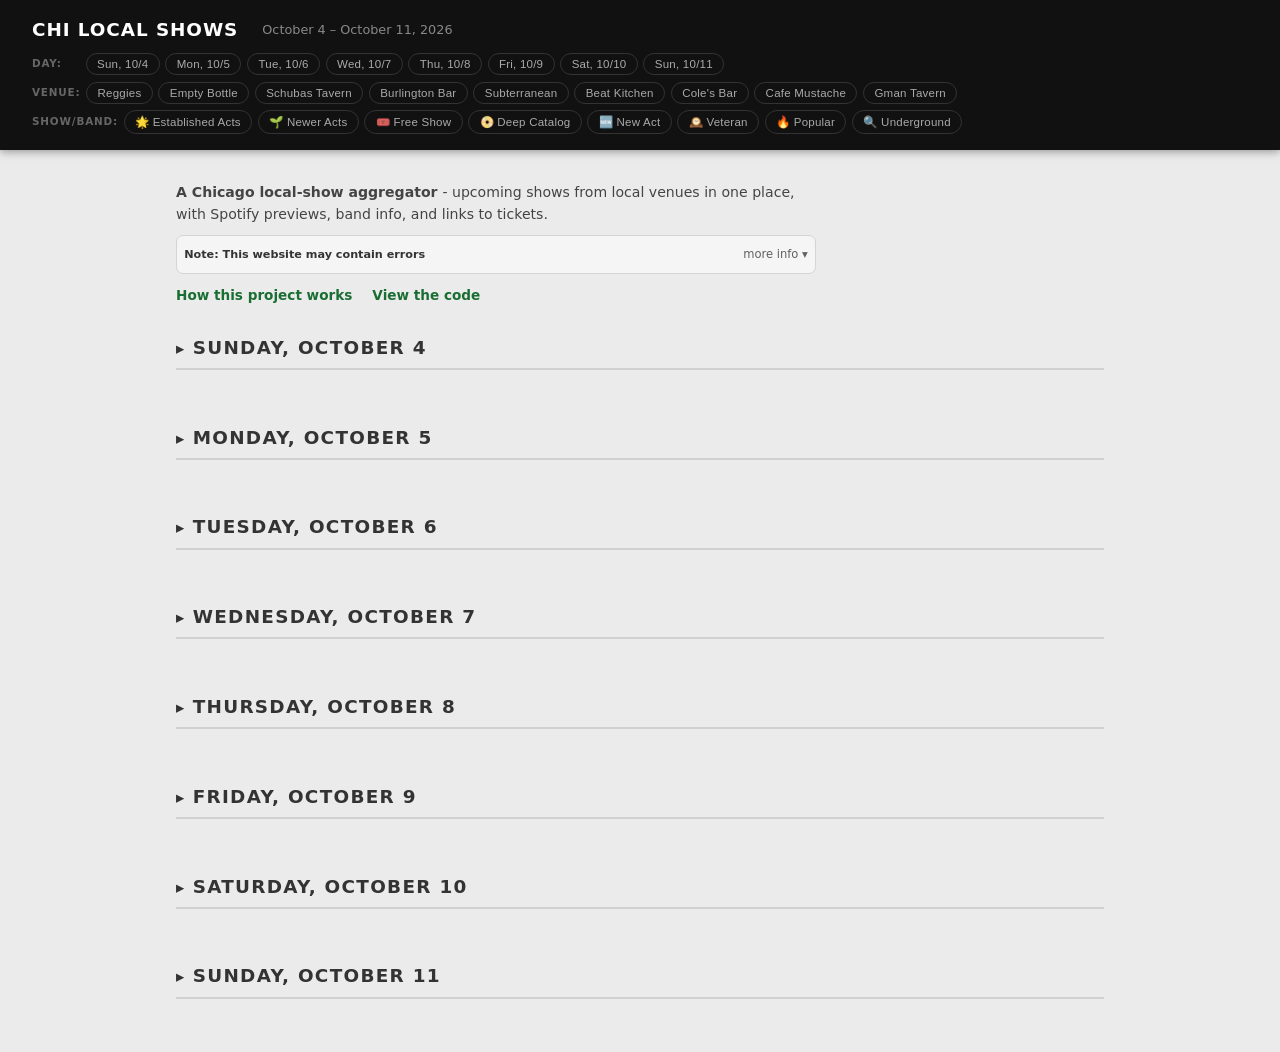
==== commit c15e8a87: "chore: update shows cache and index.html [skip ci]" ====
--- a/index.html
+++ b/index.html
@@ -10,7 +10,7 @@
   <header>
     <div class="header-top">
       <h1>Chi Local Shows</h1>
-      <span class="subtitle">September 27 &ndash; October 4, 2026</span>
+      <span class="subtitle">October 4 &ndash; October 11, 2026</span>
     </div>
     <div id="filters"></div>
   </header>
@@ -29,12 +29,12 @@
       <a href="about.html">How this project works</a>
       <a href="https://github.com/colton-lapp/chi-local-shows" target="_blank">View the code</a>
     </div>
-  </section><section class="day-section" data-date="2026-09-27">
+  </section><section class="day-section" data-date="2026-10-04">
   <details open>
-    <summary class="day-label">Sunday, September 27</summary>
-    <div class="show-card" data-date="2026-09-27" data-venue="Reggies" data-badges="">
-  <div class="show-header">
-    <div class="show-layout"><div class="show-venue-col"><img class="venue-thumb" src="https://assets.simpleviewinc.com/simpleview/image/upload/c_fill,w_1800,h_800/crm/chicago/39236-reggies-1-hero0_8a63bca3-5056-a36f-23ba7916e153f89c.jpg" alt="Reggies" loading="lazy"></div><div class="show-main-col"><div class="show-venue-line"><span class="show-venue"><a href="https://www.reggieslive.com/show/vader-2/" target="_blank">Reggies</a></span></div><div class="show-title">Vader</div><div class="show-time-date"><span class="show-date-small">September 27, 2026</span></div></div></div>
+    <summary class="day-label">Sunday, October 4</summary>
+    <div class="show-card" data-date="2026-10-04" data-venue="Reggies" data-badges="">
+  <div class="show-header">
+    <div class="show-layout"><div class="show-venue-col"><img class="venue-thumb" src="https://assets.simpleviewinc.com/simpleview/image/upload/c_fill,w_1800,h_800/crm/chicago/39236-reggies-1-hero0_8a63bca3-5056-a36f-23ba7916e153f89c.jpg" alt="Reggies" loading="lazy"></div><div class="show-main-col"><div class="show-venue-line"><span class="show-venue">Reggies</span></div><div class="show-title">Bernard Crump Trio</div><div class="show-time-date"><span class="show-date-small">October 4, 2026</span></div></div></div>
     
     <a class="venue-btn" href="https://www.reggieslive.com/" target="_blank">Venue website ↗</a>
   </div>
@@ -43,128 +43,581 @@
       <div class="band-top-row">
         <div class="band-img-placeholder" title="No Spotify profile found for this band.">♪</div>
         <div class="band-top-text">
-          <a class="band-name" href="https://www.google.com/search?q=Vader+Chicago+band" target="_blank">Vader</a>
+          <a class="band-name" href="https://www.google.com/search?q=Bernard+Crump+Trio+Chicago+band" target="_blank">Bernard Crump Trio</a>
           
           
           
           <div class="band-note">No Spotify profile found for this band.</div>
         </div>
       </div>
-      <div class="social-rows"><a class="social-not-found" href="https://www.google.com/search?q=Vader+site:instagram.com" target="_blank">No Instagram found — search for Instagram</a><a class="social-not-found" href="https://www.google.com/search?q=Vader+site:bandcamp.com" target="_blank">No Bandcamp found — search for Bandcamp</a></div>
+      <div class="social-rows"><a class="social-not-found" href="https://www.google.com/search?q=Bernard+Crump+Trio+site:instagram.com" target="_blank">No Instagram found — search for Instagram</a><a class="social-not-found" href="https://www.google.com/search?q=Bernard+Crump+Trio+site:bandcamp.com" target="_blank">No Bandcamp found — search for Bandcamp</a></div>
       
     </div>
     <div class="band-embeds-col"></div>
   </div></div>
-</div><div class="show-card" data-date="2026-09-27" data-venue="Reggies" data-badges="deep_catalog established veteran">
-  <div class="show-header">
-    <div class="show-layout"><div class="show-venue-col"><img class="venue-thumb" src="https://assets.simpleviewinc.com/simpleview/image/upload/c_fill,w_1800,h_800/crm/chicago/39236-reggies-1-hero0_8a63bca3-5056-a36f-23ba7916e153f89c.jpg" alt="Reggies" loading="lazy"></div><div class="show-main-col"><div class="show-venue-line"><span class="show-venue"><a href="https://www.reggieslive.com/show/the-inspector-cluzo/" target="_blank">Reggies</a></span></div><div class="show-title">The Inspector Cluzo</div><div class="show-time-date"><span class="show-date-small">September 27, 2026</span></div><div class="show-chips-row"><span class="show-badge" title="The average band on this bill has a substantial Spotify following.">🌟 Established Acts</span></div></div></div>
-    
-    <a class="venue-btn" href="https://www.reggieslive.com/" target="_blank">Venue website ↗</a>
-  </div>
-  <div class="bands-list"><div class="band-card">
-    <div class="band-info-col">
-      <div class="band-top-row">
-        <img class="band-img" src="https://i.scdn.co/image/ab6761610000e5eb50509fedf854f1ed00239de5" alt="The Inspector Cluzo" loading="lazy">
-        <div class="band-top-text">
-          <a class="band-name" href="https://open.spotify.com/artist/5yxIIqWx8F0NfkXpyycTxg" target="_blank">The Inspector Cluzo</a>
-          
-          <div class="band-meta"><span class="followers-count">31.0k Spotify followers</span><span class="spotify-stats">169 tracks · 2008–2025</span></div>
+</div><div class="show-card" data-date="2026-10-04" data-venue="Empty Bottle" data-badges="deep_catalog established popular underground veteran">
+  <div class="show-header">
+    <div class="show-layout"><div class="show-venue-col"><img class="venue-thumb" src="https://images.squarespace-cdn.com/content/v1/5486852ae4b00adc4f6f0ab6/1511906096406-0OSRWHSXIVD0MLRXVVXS/empty-bottle-landmark.jpg" alt="Empty Bottle" loading="lazy"></div><div class="show-main-col"><div class="show-venue-line"><span class="show-venue"><a href="https://www.emptybottle.com/" target="_blank">Empty Bottle</a></span></div><div class="show-title">Andy Stott / Carrier</div><div class="show-time-date"><span class="show-time">9:00 PM</span><span class="show-date-small">October 4, 2026</span></div><div class="show-chips-row"><span class="show-chip">21+</span><span class="show-badge" title="The average band on this bill has a substantial Spotify following.">🌟 Established Acts</span></div></div></div>
+    
+    <a class="venue-btn" href="https://www.emptybottle.com/" target="_blank">Venue website ↗</a>
+  </div>
+  <div class="bands-list"><div class="band-card">
+    <div class="band-info-col">
+      <div class="band-top-row">
+        <img class="band-img" src="https://i.scdn.co/image/ab6772690000c46caa78b9e7cd09e56458c62c54" alt="Andy Stott" loading="lazy">
+        <div class="band-top-text">
+          <a class="band-name" href="https://open.spotify.com/artist/6BuDxEE5rfuYeyhxQsl53K" target="_blank">Andy Stott</a>
+          <div class="genre-tags"><span class="genre-label">Genres:</span> <span class="genre-list">dub techno, idm</span></div>
+          <div class="band-meta"><span class="followers-count">143.2k Spotify followers</span><span class="spotify-stats">85 tracks · 2006–2026</span></div>
+          <div class="band-badges"><span class="band-badge" title="This band has released a large catalog of tracks.">📀 Deep Catalog</span><span class="band-badge" title="This band has been releasing music for 10+ years.">🕰️ Veteran</span><span class="band-badge" title="This band has a large Spotify following.">🔥 Popular</span></div>
+          
+        </div>
+      </div>
+      <div class="social-rows"><a class="social-not-found" href="https://www.google.com/search?q=Andy+Stott+site:instagram.com" target="_blank">No Instagram found — search for Instagram</a><a class="social-not-found" href="https://www.google.com/search?q=Andy+Stott+site:bandcamp.com" target="_blank">No Bandcamp found — search for Bandcamp</a></div>
+      <a class="btn-spotify" href="https://open.spotify.com/artist/6BuDxEE5rfuYeyhxQsl53K" target="_blank"><img src="https://cdn.simpleicons.org/spotify/1ED760" class="social-icon" alt="" width="14" height="14"> Go to Spotify</a>
+    </div>
+    <div class="band-embeds-col"><div class="spotify-embed"><iframe src="https://open.spotify.com/embed/artist/6BuDxEE5rfuYeyhxQsl53K?utm_source=generator&theme=0" height="80" allow="autoplay; clipboard-write; encrypted-media; fullscreen; picture-in-picture" loading="lazy"></iframe></div></div>
+  </div><div class="band-card">
+    <div class="band-info-col">
+      <div class="band-top-row">
+        <img class="band-img" src="https://i.scdn.co/image/ab6761610000e5ebab4927bdcb7f06c2a2629aac" alt="Carrier" loading="lazy">
+        <div class="band-top-text">
+          <a class="band-name" href="https://open.spotify.com/artist/3yaP1W5HmRKOPVQ2p20FT8" target="_blank">Carrier</a>
+          <div class="genre-tags"><span class="genre-label">Genres:</span> <span class="genre-list">drum and bass</span></div>
+          <div class="band-meta"><span class="followers-count">370 Spotify followers</span><span class="spotify-stats">16 tracks · 2020–2025</span></div>
+          <div class="band-badges"><span class="band-badge" title="This band has a small/emerging Spotify following.">🔍 Underground</span></div>
+          
+        </div>
+      </div>
+      <div class="social-rows"><a class="social-not-found" href="https://www.google.com/search?q=Carrier+site:instagram.com" target="_blank">No Instagram found — search for Instagram</a><a class="social-not-found" href="https://www.google.com/search?q=Carrier+site:bandcamp.com" target="_blank">No Bandcamp found — search for Bandcamp</a></div>
+      <a class="btn-spotify" href="https://open.spotify.com/artist/3yaP1W5HmRKOPVQ2p20FT8" target="_blank"><img src="https://cdn.simpleicons.org/spotify/1ED760" class="social-icon" alt="" width="14" height="14"> Go to Spotify</a>
+    </div>
+    <div class="band-embeds-col"><div class="spotify-embed"><iframe src="https://open.spotify.com/embed/artist/3yaP1W5HmRKOPVQ2p20FT8?utm_source=generator&theme=0" height="80" allow="autoplay; clipboard-write; encrypted-media; fullscreen; picture-in-picture" loading="lazy"></iframe></div></div>
+  </div></div>
+</div><div class="show-card" data-date="2026-10-04" data-venue="Schubas Tavern" data-badges="deep_catalog underground">
+  <div class="show-header">
+    <div class="show-layout"><div class="show-venue-col"><img class="venue-thumb" src="https://photos.bandsintown.com/thumb/11027630.jpeg" alt="Schubas Tavern" loading="lazy"></div><div class="show-main-col"><div class="show-venue-line"><span class="show-venue"><a href="https://lh-st.com/" target="_blank">Schubas Tavern</a></span></div><div class="show-title">Audiotree Presents Stephen Day The Self Titled Tour Brother Elsey</div><div class="show-time-date"><span class="show-time">Doors 7:00PM / Show 8:00PM</span><span class="show-date-small">October 4, 2026</span></div><div class="show-chips-row"><span class="show-chip">18+</span></div></div></div>
+    
+    <a class="venue-btn" href="https://lh-st.com/" target="_blank">Venue website ↗</a>
+  </div>
+  <div class="bands-list"><div class="band-card">
+    <div class="band-info-col">
+      <div class="band-top-row">
+        <div class="band-img-placeholder" title="Spotify match found, but no photo available.">♪</div>
+        <div class="band-top-text">
+          <a class="band-name" href="https://open.spotify.com/artist/1E6nFMNiRfjidR9O4ipH5q" target="_blank">Stephen Day</a>
+          
+          <div class="band-meta"><span class="followers-count">1 Spotify followers</span></div>
+          <div class="band-badges"><span class="band-badge" title="This band has a small/emerging Spotify following.">🔍 Underground</span></div>
+          <div class="band-note">Spotify match found, but no photo available.</div>
+        </div>
+      </div>
+      <div class="social-rows"><a class="social-not-found" href="https://www.google.com/search?q=Stephen+Day+site:instagram.com" target="_blank">No Instagram found — search for Instagram</a><a class="social-not-found" href="https://www.google.com/search?q=Stephen+Day+site:bandcamp.com" target="_blank">No Bandcamp found — search for Bandcamp</a></div>
+      <a class="btn-spotify" href="https://open.spotify.com/artist/1E6nFMNiRfjidR9O4ipH5q" target="_blank"><img src="https://cdn.simpleicons.org/spotify/1ED760" class="social-icon" alt="" width="14" height="14"> Go to Spotify</a>
+    </div>
+    <div class="band-embeds-col"><div class="spotify-embed"><iframe src="https://open.spotify.com/embed/artist/1E6nFMNiRfjidR9O4ipH5q?utm_source=generator&theme=0" height="80" allow="autoplay; clipboard-write; encrypted-media; fullscreen; picture-in-picture" loading="lazy"></iframe></div></div>
+  </div><div class="band-card">
+    <div class="band-info-col">
+      <div class="band-top-row">
+        <img class="band-img" src="https://i.scdn.co/image/ab6761610000e5ebdd4c14c45a5ceb9cf5d25227" alt="Brother Elsey" loading="lazy">
+        <div class="band-top-text">
+          <a class="band-name" href="https://open.spotify.com/artist/42GGScyKt6gtODJxypA53g" target="_blank">Brother Elsey</a>
+          
+          <div class="band-meta"><span class="followers-count">8.1k Spotify followers</span><span class="spotify-stats">47 tracks · 2017–2025</span></div>
+          <div class="band-badges"><span class="band-badge" title="This band has released a large catalog of tracks.">📀 Deep Catalog</span></div>
+          
+        </div>
+      </div>
+      <div class="social-rows"><a class="social-not-found" href="https://www.google.com/search?q=Brother+Elsey+site:instagram.com" target="_blank">No Instagram found — search for Instagram</a><a class="social-not-found" href="https://www.google.com/search?q=Brother+Elsey+site:bandcamp.com" target="_blank">No Bandcamp found — search for Bandcamp</a></div>
+      <a class="btn-spotify" href="https://open.spotify.com/artist/42GGScyKt6gtODJxypA53g" target="_blank"><img src="https://cdn.simpleicons.org/spotify/1ED760" class="social-icon" alt="" width="14" height="14"> Go to Spotify</a>
+    </div>
+    <div class="band-embeds-col"><div class="spotify-embed"><iframe src="https://open.spotify.com/embed/artist/42GGScyKt6gtODJxypA53g?utm_source=generator&theme=0" height="80" allow="autoplay; clipboard-write; encrypted-media; fullscreen; picture-in-picture" loading="lazy"></iframe></div></div>
+  </div></div>
+</div><div class="show-card" data-date="2026-10-04" data-venue="Schubas Tavern" data-badges="deep_catalog established veteran">
+  <div class="show-header">
+    <div class="show-layout"><div class="show-venue-col"><img class="venue-thumb" src="https://photos.bandsintown.com/thumb/11027630.jpeg" alt="Schubas Tavern" loading="lazy"></div><div class="show-main-col"><div class="show-venue-line"><span class="show-venue"><a href="https://lh-st.com/" target="_blank">Schubas Tavern</a></span></div><div class="show-title">Audiotree Presents Krill Patter [Album Release Show] + Butthole</div><div class="show-time-date"><span class="show-time">Doors 7:30PM / Show 8:00PM</span><span class="show-date-small">October 4, 2026</span></div><div class="show-chips-row"><span class="show-chip">18+</span><span class="show-badge" title="The average band on this bill has a substantial Spotify following.">🌟 Established Acts</span></div></div></div>
+    
+    <a class="venue-btn" href="https://lh-st.com/" target="_blank">Venue website ↗</a>
+  </div>
+  <div class="bands-list"><div class="band-card">
+    <div class="band-info-col">
+      <div class="band-top-row">
+        <img class="band-img" src="https://i.scdn.co/image/ab6761610000e5eb40a77d376cb5493ef6f4c047" alt="Krill" loading="lazy">
+        <div class="band-top-text">
+          <a class="band-name" href="https://open.spotify.com/artist/6fYCTfRkkNoUd4ZekQRXaO" target="_blank">Krill</a>
+          
+          <div class="band-meta"><span class="followers-count">12.4k Spotify followers</span><span class="spotify-stats">57 tracks · 2012–2026</span></div>
           <div class="band-badges"><span class="band-badge" title="This band has released a large catalog of tracks.">📀 Deep Catalog</span><span class="band-badge" title="This band has been releasing music for 10+ years.">🕰️ Veteran</span></div>
           
         </div>
       </div>
-      <div class="social-rows"><a class="social-not-found" href="https://www.google.com/search?q=The+Inspector+Cluzo+site:instagram.com" target="_blank">No Instagram found — search for Instagram</a><a class="social-row" href="https://theinspectorcluzo.bandcamp.com/" target="_blank">
-      <span class="social-row-logo"><img src="https://cdn.simpleicons.org/bandcamp/1DA0C3" class="social-row-logo-img" alt="Bandcamp"></span>
-      <span class="social-row-text"><span class="social-row-title">Music | THE INSPECTOR CLUZO</span><span class="social-row-snippet">View on Bandcamp</span></span>
-    </a></div>
-      <a class="btn-spotify" href="https://open.spotify.com/artist/5yxIIqWx8F0NfkXpyycTxg" target="_blank"><img src="https://cdn.simpleicons.org/spotify/1ED760" class="social-icon" alt="" width="14" height="14"> Go to Spotify</a>
-    </div>
-    <div class="band-embeds-col"><div class="spotify-embed"><iframe src="https://open.spotify.com/embed/artist/5yxIIqWx8F0NfkXpyycTxg?utm_source=generator&theme=0" height="80" allow="autoplay; clipboard-write; encrypted-media; fullscreen; picture-in-picture" loading="lazy"></iframe></div></div>
-  </div></div>
-</div><div class="show-card" data-date="2026-09-27" data-venue="Empty Bottle" data-badges="deep_catalog established">
-  <div class="show-header">
-    <div class="show-layout"><div class="show-venue-col"><img class="venue-thumb" src="https://images.squarespace-cdn.com/content/v1/5486852ae4b00adc4f6f0ab6/1511906096406-0OSRWHSXIVD0MLRXVVXS/empty-bottle-landmark.jpg" alt="Empty Bottle" loading="lazy"></div><div class="show-main-col"><div class="show-venue-line"><span class="show-venue"><a href="https://www.emptybottle.com/" target="_blank">Empty Bottle</a></span></div><div class="show-title">Magic The Gathering</div><div class="show-time-date"><span class="show-time">12:00PM</span><span class="show-date-small">September 27, 2026</span></div><div class="show-chips-row"><span class="show-chip">21+</span><span class="show-badge" title="The average band on this bill has a substantial Spotify following.">🌟 Established Acts</span></div></div></div>
+      <div class="social-rows"><a class="social-not-found" href="https://www.google.com/search?q=Krill+site:instagram.com" target="_blank">No Instagram found — search for Instagram</a><a class="social-not-found" href="https://www.google.com/search?q=Krill+site:bandcamp.com" target="_blank">No Bandcamp found — search for Bandcamp</a></div>
+      <a class="btn-spotify" href="https://open.spotify.com/artist/6fYCTfRkkNoUd4ZekQRXaO" target="_blank"><img src="https://cdn.simpleicons.org/spotify/1ED760" class="social-icon" alt="" width="14" height="14"> Go to Spotify</a>
+    </div>
+    <div class="band-embeds-col"><div class="spotify-embed"><iframe src="https://open.spotify.com/embed/artist/6fYCTfRkkNoUd4ZekQRXaO?utm_source=generator&theme=0" height="80" allow="autoplay; clipboard-write; encrypted-media; fullscreen; picture-in-picture" loading="lazy"></iframe></div></div>
+  </div><div class="band-card">
+    <div class="band-info-col">
+      <div class="band-top-row">
+        <img class="band-img" src="https://i.scdn.co/image/ab6761610000e5ebe41d6f1095c8dbfc79db18c0" alt="Butthole" loading="lazy">
+        <div class="band-top-text">
+          <a class="band-name" href="https://open.spotify.com/artist/7oUZmtxQusX72YSQ1urROL" target="_blank">Butthole</a>
+          
+          <div class="band-meta"><span class="followers-count">606 Spotify followers</span><span class="spotify-stats">8 tracks · since 2016</span></div>
+          <div class="band-badges"><span class="band-badge" title="This band has been releasing music for 10+ years.">🕰️ Veteran</span></div>
+          
+        </div>
+      </div>
+      <div class="social-rows"><a class="social-not-found" href="https://www.google.com/search?q=Butthole+site:instagram.com" target="_blank">No Instagram found — search for Instagram</a><a class="social-row" href="https://buttholemammifer.bandcamp.com/track/butthole-mammifer-for-president" target="_blank">
+      <span class="social-row-logo"><img src="https://cdn.simpleicons.org/bandcamp/1DA0C3" class="social-row-logo-img" alt="Bandcamp"></span>
+      <span class="social-row-text"><span class="social-row-title">Butthole Mammifer for President | Butthole Mammifer</span><span class="social-row-snippet">View on Bandcamp</span></span>
+    </a></div>
+      <a class="btn-spotify" href="https://open.spotify.com/artist/7oUZmtxQusX72YSQ1urROL" target="_blank"><img src="https://cdn.simpleicons.org/spotify/1ED760" class="social-icon" alt="" width="14" height="14"> Go to Spotify</a>
+    </div>
+    <div class="band-embeds-col"><div class="spotify-embed"><iframe src="https://open.spotify.com/embed/artist/7oUZmtxQusX72YSQ1urROL?utm_source=generator&theme=0" height="80" allow="autoplay; clipboard-write; encrypted-media; fullscreen; picture-in-picture" loading="lazy"></iframe></div><div class="bandcamp-embed"><iframe src="https://bandcamp.com/EmbeddedPlayer/album=3522952774/size=small/bgcol=ffffff/linkcol=1DA0C3/artwork=small/transparent=true/" height="42" seamless loading="lazy"></iframe><span class="bandcamp-label">Bandcamp audio</span></div></div>
+  </div></div>
+</div><div class="show-card" data-date="2026-10-04" data-venue="Burlington Bar" data-badges="new rising underground">
+  <div class="show-header">
+    <div class="show-layout"><div class="show-venue-col"><img class="venue-thumb" src="https://www.indieonthemove.com/resize/burlingtonimages.jpg" alt="Burlington Bar" loading="lazy"></div><div class="show-main-col"><div class="show-venue-line"><span class="show-venue">Burlington Bar</span></div><div class="show-title">Worst Girl Alive // Montrose Beach // Edge Of Green // Retirement Home</div><div class="show-time-date"><span class="show-time">Doors 7PM / Show 8PM</span><span class="show-date-small">October 4, 2026</span></div><div class="show-chips-row"><span class="show-chip">21+</span><span class="show-badge" title="This bill leans toward newer, still-emerging acts.">🌱 Newer Acts</span></div></div></div>
+    
+    <a class="venue-btn" href="https://www.theburlingtonbar.com/" target="_blank">Venue website ↗</a>
+  </div>
+  <div class="bands-list"><div class="band-card">
+    <div class="band-info-col">
+      <div class="band-top-row">
+        <div class="band-img-placeholder" title="No Spotify profile found for this band.">♪</div>
+        <div class="band-top-text">
+          <a class="band-name" href="https://www.google.com/search?q=Worst+Girl+Alive+Chicago+band" target="_blank">Worst Girl Alive</a>
+          
+          
+          
+          <div class="band-note">No Spotify profile found for this band.</div>
+        </div>
+      </div>
+      <div class="social-rows"><a class="social-not-found" href="https://www.google.com/search?q=Worst+Girl+Alive+site:instagram.com" target="_blank">No Instagram found — search for Instagram</a><a class="social-not-found" href="https://www.google.com/search?q=Worst+Girl+Alive+site:bandcamp.com" target="_blank">No Bandcamp found — search for Bandcamp</a></div>
+      
+    </div>
+    <div class="band-embeds-col"></div>
+  </div><div class="band-card">
+    <div class="band-info-col">
+      <div class="band-top-row">
+        <div class="band-img-placeholder" title="No Spotify profile found for this band.">♪</div>
+        <div class="band-top-text">
+          <a class="band-name" href="https://www.google.com/search?q=Montrose+Beach+Chicago+band" target="_blank">Montrose Beach</a>
+          
+          
+          
+          <div class="band-note">No Spotify profile found for this band.</div>
+        </div>
+      </div>
+      <div class="social-rows"><a class="social-not-found" href="https://www.google.com/search?q=Montrose+Beach+site:instagram.com" target="_blank">No Instagram found — search for Instagram</a><a class="social-not-found" href="https://www.google.com/search?q=Montrose+Beach+site:bandcamp.com" target="_blank">No Bandcamp found — search for Bandcamp</a></div>
+      
+    </div>
+    <div class="band-embeds-col"></div>
+  </div><div class="band-card">
+    <div class="band-info-col">
+      <div class="band-top-row">
+        <img class="band-img" src="https://i.scdn.co/image/ab67616d0000b273cd7a645e5e848095f15e1408" alt="Edge Of Green" loading="lazy">
+        <div class="band-top-text">
+          <a class="band-name" href="https://open.spotify.com/artist/1nS099tKnlCVNkVwZHx31i" target="_blank">Edge Of Green</a>
+          
+          <div class="band-meta"><span class="followers-count">8 Spotify followers</span><span class="spotify-stats">1 tracks · since 2026</span></div>
+          <div class="band-badges"><span class="band-badge" title="This band&#x27;s first release came out in the last year.">🆕 New Act</span><span class="band-badge" title="This band has a small/emerging Spotify following.">🔍 Underground</span></div>
+          
+        </div>
+      </div>
+      <div class="social-rows"><a class="social-not-found" href="https://www.google.com/search?q=Edge+Of+Green+site:instagram.com" target="_blank">No Instagram found — search for Instagram</a><a class="social-not-found" href="https://www.google.com/search?q=Edge+Of+Green+site:bandcamp.com" target="_blank">No Bandcamp found — search for Bandcamp</a></div>
+      <a class="btn-spotify" href="https://open.spotify.com/artist/1nS099tKnlCVNkVwZHx31i" target="_blank"><img src="https://cdn.simpleicons.org/spotify/1ED760" class="social-icon" alt="" width="14" height="14"> Go to Spotify</a>
+    </div>
+    <div class="band-embeds-col"><div class="spotify-embed"><iframe src="https://open.spotify.com/embed/artist/1nS099tKnlCVNkVwZHx31i?utm_source=generator&theme=0" height="80" allow="autoplay; clipboard-write; encrypted-media; fullscreen; picture-in-picture" loading="lazy"></iframe></div></div>
+  </div><div class="band-card">
+    <div class="band-info-col">
+      <div class="band-top-row">
+        <img class="band-img" src="https://i.scdn.co/image/ab6761610000e5eb51092fbb480f0bff8e5afc62" alt="Retirement Home" loading="lazy">
+        <div class="band-top-text">
+          <a class="band-name" href="https://open.spotify.com/artist/4Gk5tK4oTRlYn3vhMuKBw7" target="_blank">Retirement Home</a>
+          
+          <div class="band-meta"><span class="followers-count">39 Spotify followers</span><span class="spotify-stats">2 tracks · since 2025</span></div>
+          <div class="band-badges"><span class="band-badge" title="This band has a small/emerging Spotify following.">🔍 Underground</span></div>
+          
+        </div>
+      </div>
+      <div class="social-rows"><a class="social-not-found" href="https://www.google.com/search?q=Retirement+Home+site:instagram.com" target="_blank">No Instagram found — search for Instagram</a><a class="social-not-found" href="https://www.google.com/search?q=Retirement+Home+site:bandcamp.com" target="_blank">No Bandcamp found — search for Bandcamp</a></div>
+      <a class="btn-spotify" href="https://open.spotify.com/artist/4Gk5tK4oTRlYn3vhMuKBw7" target="_blank"><img src="https://cdn.simpleicons.org/spotify/1ED760" class="social-icon" alt="" width="14" height="14"> Go to Spotify</a>
+    </div>
+    <div class="band-embeds-col"><div class="spotify-embed"><iframe src="https://open.spotify.com/embed/artist/4Gk5tK4oTRlYn3vhMuKBw7?utm_source=generator&theme=0" height="80" allow="autoplay; clipboard-write; encrypted-media; fullscreen; picture-in-picture" loading="lazy"></iframe></div></div>
+  </div></div>
+</div><div class="show-card" data-date="2026-10-04" data-venue="Subterranean" data-badges="rising underground">
+  <div class="show-header">
+    <div class="show-layout"><div class="show-venue-col"><img class="venue-thumb" src="https://static.where-e.com/United_States/Subterranean_3206cab05f351f365c8440634edf7439.jpg" alt="Subterranean" loading="lazy"></div><div class="show-main-col"><div class="show-venue-line"><span class="show-venue"><a href="https://subt.net/subterranean/" target="_blank">Subterranean</a></span></div><div class="show-title">Kickstand Productions Presents Febuary Sun</div><div class="show-time-date"><span class="show-time">Doors: 6:00 PM / Show: 7:00 PM</span><span class="show-date-small">October 4, 2026</span></div><div class="show-chips-row"><span class="show-chip">$25.00</span><span class="show-chip">All Ages</span><span class="show-badge" title="This bill leans toward newer, still-emerging acts.">🌱 Newer Acts</span></div></div></div>
+    
+    <a class="venue-btn" href="https://subt.net/subterranean/" target="_blank">Venue website ↗</a>
+  </div>
+  <div class="bands-list"><div class="band-card">
+    <div class="band-info-col">
+      <div class="band-top-row">
+        <div class="band-img-placeholder" title="No Spotify profile found for this band.">♪</div>
+        <div class="band-top-text">
+          <a class="band-name" href="https://www.google.com/search?q=Febuary+Sun+Chicago+band" target="_blank">Febuary Sun</a>
+          
+          
+          
+          <div class="band-note">No Spotify profile found for this band.</div>
+        </div>
+      </div>
+      <div class="social-rows"><a class="social-not-found" href="https://www.google.com/search?q=Febuary+Sun+site:instagram.com" target="_blank">No Instagram found — search for Instagram</a><a class="social-not-found" href="https://www.google.com/search?q=Febuary+Sun+site:bandcamp.com" target="_blank">No Bandcamp found — search for Bandcamp</a></div>
+      
+    </div>
+    <div class="band-embeds-col"></div>
+  </div><div class="band-card">
+    <div class="band-info-col">
+      <div class="band-top-row">
+        <img class="band-img" src="https://i.scdn.co/image/ab6761610000e5eb0f17d362e4cef768db557dd7" alt="Valatie" loading="lazy">
+        <div class="band-top-text">
+          <a class="band-name" href="https://open.spotify.com/artist/2898gd0JnGhQTDv6DPckAD" target="_blank">Valatie</a>
+          <div class="genre-tags"><span class="genre-label">Genres:</span> <span class="genre-list">screamo, mathcore, post-hardcore</span></div>
+          <div class="band-meta"><span class="followers-count">461 Spotify followers</span><span class="spotify-stats">20 tracks · 2025–2026</span></div>
+          <div class="band-badges"><span class="band-badge" title="This band has a small/emerging Spotify following.">🔍 Underground</span></div>
+          
+        </div>
+      </div>
+      <div class="social-rows"><a class="social-not-found" href="https://www.google.com/search?q=Valatie+site:instagram.com" target="_blank">No Instagram found — search for Instagram</a><a class="social-row" href="https://valatie.bandcamp.com/album/chicago-handshakes-split-w-tenmonthsummer-background-character" target="_blank">
+      <span class="social-row-logo"><img src="https://cdn.simpleicons.org/bandcamp/1DA0C3" class="social-row-logo-img" alt="Bandcamp"></span>
+      <span class="social-row-text"><span class="social-row-title">Chicago Handshakes (Split w/ tenmonthsummer, Background... | Valatie</span><span class="social-row-snippet">View on Bandcamp</span></span>
+    </a></div>
+      <a class="btn-spotify" href="https://open.spotify.com/artist/2898gd0JnGhQTDv6DPckAD" target="_blank"><img src="https://cdn.simpleicons.org/spotify/1ED760" class="social-icon" alt="" width="14" height="14"> Go to Spotify</a>
+    </div>
+    <div class="band-embeds-col"><div class="spotify-embed"><iframe src="https://open.spotify.com/embed/artist/2898gd0JnGhQTDv6DPckAD?utm_source=generator&theme=0" height="80" allow="autoplay; clipboard-write; encrypted-media; fullscreen; picture-in-picture" loading="lazy"></iframe></div><div class="bandcamp-embed"><iframe src="https://bandcamp.com/EmbeddedPlayer/album=1103129519/size=small/bgcol=ffffff/linkcol=1DA0C3/artwork=small/transparent=true/" height="42" seamless loading="lazy"></iframe><span class="bandcamp-label">Bandcamp audio</span></div></div>
+  </div></div>
+</div><div class="show-card" data-date="2026-10-04" data-venue="Beat Kitchen" data-badges="deep_catalog established popular">
+  <div class="show-header">
+    <div class="show-layout"><div class="show-venue-col"><img class="venue-thumb" src="https://encrypted-tbn0.gstatic.com/images?q=tbn:ANd9GcQwb6kw8sNqiPPWN3Utc3y5HVppGz-L1fg7OwWqgSQunxK6IJndeSZIlyo&amp;s=10" alt="Beat Kitchen" loading="lazy"></div><div class="show-main-col"><div class="show-venue-line"><span class="show-venue"><a href="https://beatkitchen.com/" target="_blank">Beat Kitchen</a></span></div><div class="show-title">Kickstand Productions Presents Ian McConnell at Beat Kitchen</div><div class="show-time-date"><span class="show-time">Doors: 7:00 PM / Show: 8:00 PM</span><span class="show-date-small">October 4, 2026</span></div><div class="show-chips-row"><span class="show-chip">17+</span><span class="show-badge" title="The average band on this bill has a substantial Spotify following.">🌟 Established Acts</span></div></div></div>
+    
+    <a class="venue-btn" href="https://beatkitchen.com/" target="_blank">Venue website ↗</a>
+  </div>
+  <div class="bands-list"><div class="band-card">
+    <div class="band-info-col">
+      <div class="band-top-row">
+        <img class="band-img" src="https://i.scdn.co/image/ab6761610000e5eb78985f23a43686ca8d502686" alt="Ian McConnell" loading="lazy">
+        <div class="band-top-text">
+          <a class="band-name" href="https://open.spotify.com/artist/4cnccBVC82QHFHuOVxzqM1" target="_blank">Ian McConnell</a>
+          
+          <div class="band-meta"><span class="followers-count">110.8k Spotify followers</span><span class="spotify-stats">104 tracks · 2021–2026</span></div>
+          <div class="band-badges"><span class="band-badge" title="This band has released a large catalog of tracks.">📀 Deep Catalog</span><span class="band-badge" title="This band has a large Spotify following.">🔥 Popular</span></div>
+          
+        </div>
+      </div>
+      <div class="social-rows"><a class="social-not-found" href="https://www.google.com/search?q=Ian+McConnell+site:instagram.com" target="_blank">No Instagram found — search for Instagram</a><a class="social-not-found" href="https://www.google.com/search?q=Ian+McConnell+site:bandcamp.com" target="_blank">No Bandcamp found — search for Bandcamp</a></div>
+      <a class="btn-spotify" href="https://open.spotify.com/artist/4cnccBVC82QHFHuOVxzqM1" target="_blank"><img src="https://cdn.simpleicons.org/spotify/1ED760" class="social-icon" alt="" width="14" height="14"> Go to Spotify</a>
+    </div>
+    <div class="band-embeds-col"><div class="spotify-embed"><iframe src="https://open.spotify.com/embed/artist/4cnccBVC82QHFHuOVxzqM1?utm_source=generator&theme=0" height="80" allow="autoplay; clipboard-write; encrypted-media; fullscreen; picture-in-picture" loading="lazy"></iframe></div></div>
+  </div></div>
+</div><div class="show-card" data-date="2026-10-04" data-venue="Cole&#x27;s Bar" data-badges="new underground">
+  <div class="show-header">
+    <div class="show-layout"><div class="show-venue-col"><img class="venue-thumb" src="https://encrypted-tbn0.gstatic.com/images?q=tbn:ANd9GcQmBHbDs2areUnkxwT21JB2QbS2_Voqvg_8XgClQ6M787c7Sb2keLteDbJ2&amp;s=10" alt="Cole&#x27;s Bar" loading="lazy"></div><div class="show-main-col"><div class="show-venue-line"><span class="show-venue"><a href="https://colesbarchicago.com/" target="_blank">Cole&#x27;s Bar</a></span></div><div class="show-title">Origami Summer / Gunk Lung / Gauntlets</div><div class="show-time-date"><span class="show-time">Doors: 7:30 pm // Show: 8 pm</span><span class="show-date-small">October 4, 2026</span></div><div class="show-chips-row"><span class="show-chip">$16</span><span class="show-chip">21+</span></div></div></div>
+    
+    <a class="venue-btn" href="https://colesbarchicago.com/" target="_blank">Venue website ↗</a>
+  </div>
+  <div class="bands-list"><div class="band-card">
+    <div class="band-info-col">
+      <div class="band-top-row">
+        <img class="band-img" src="https://i.scdn.co/image/ab6761610000e5ebec341d196b0ef5fba9ba772a" alt="Origami Summer" loading="lazy">
+        <div class="band-top-text">
+          <a class="band-name" href="https://open.spotify.com/artist/0FhLVC69VZ28328RTnR7RV" target="_blank">Origami Summer</a>
+          
+          <div class="band-meta"><span class="followers-count">656 Spotify followers</span><span class="spotify-stats">28 tracks · 2023–2026</span></div>
+          
+          
+        </div>
+      </div>
+      <div class="social-rows"><a class="social-not-found" href="https://www.google.com/search?q=Origami+Summer+site:instagram.com" target="_blank">No Instagram found — search for Instagram</a><a class="social-row" href="https://origamisummer.bandcamp.com/" target="_blank">
+      <span class="social-row-logo"><img src="https://cdn.simpleicons.org/bandcamp/1DA0C3" class="social-row-logo-img" alt="Bandcamp"></span>
+      <span class="social-row-text"><span class="social-row-title">Music | Origami Summer</span><span class="social-row-snippet">View on Bandcamp</span></span>
+    </a></div>
+      <a class="btn-spotify" href="https://open.spotify.com/artist/0FhLVC69VZ28328RTnR7RV" target="_blank"><img src="https://cdn.simpleicons.org/spotify/1ED760" class="social-icon" alt="" width="14" height="14"> Go to Spotify</a>
+    </div>
+    <div class="band-embeds-col"><div class="spotify-embed"><iframe src="https://open.spotify.com/embed/artist/0FhLVC69VZ28328RTnR7RV?utm_source=generator&theme=0" height="80" allow="autoplay; clipboard-write; encrypted-media; fullscreen; picture-in-picture" loading="lazy"></iframe></div></div>
+  </div><div class="band-card">
+    <div class="band-info-col">
+      <div class="band-top-row">
+        <img class="band-img" src="https://i.scdn.co/image/ab6761610000e5eb0a5ff02174d7b6c7f27209ab" alt="Gunk Lung" loading="lazy">
+        <div class="band-top-text">
+          <a class="band-name" href="https://open.spotify.com/artist/1x8EkWj6MksSOrncHl8K2h" target="_blank">Gunk Lung</a>
+          <div class="genre-tags"><span class="genre-label">Genres:</span> <span class="genre-list">midwest emo</span></div>
+          <div class="band-meta"><span class="followers-count">282 Spotify followers</span><span class="spotify-stats">6 tracks · 2023–2026</span></div>
+          <div class="band-badges"><span class="band-badge" title="This band has a small/emerging Spotify following.">🔍 Underground</span></div>
+          
+        </div>
+      </div>
+      <div class="social-rows"><a class="social-row" href="https://www.instagram.com/gunklungmusic/" target="_blank">
+      <span class="social-row-logo"><img src="https://cdn.simpleicons.org/instagram/E4405F" class="social-row-logo-img" alt="Instagram"></span>
+      <span class="social-row-text"><span class="social-row-title">Gunk Lung (@gunklungmusic) • Instagram photos and videos</span><span class="social-row-snippet">View on Instagram</span></span>
+    </a><a class="social-not-found" href="https://www.google.com/search?q=Gunk+Lung+site:bandcamp.com" target="_blank">No Bandcamp found — search for Bandcamp</a></div>
+      <a class="btn-spotify" href="https://open.spotify.com/artist/1x8EkWj6MksSOrncHl8K2h" target="_blank"><img src="https://cdn.simpleicons.org/spotify/1ED760" class="social-icon" alt="" width="14" height="14"> Go to Spotify</a>
+    </div>
+    <div class="band-embeds-col"><div class="spotify-embed"><iframe src="https://open.spotify.com/embed/artist/1x8EkWj6MksSOrncHl8K2h?utm_source=generator&theme=0" height="80" allow="autoplay; clipboard-write; encrypted-media; fullscreen; picture-in-picture" loading="lazy"></iframe></div></div>
+  </div><div class="band-card">
+    <div class="band-info-col">
+      <div class="band-top-row">
+        <img class="band-img" src="https://i.scdn.co/image/ab6761610000e5ebf2b77b7605c9d768fbd0ab83" alt="Gauntlets" loading="lazy">
+        <div class="band-top-text">
+          <a class="band-name" href="https://open.spotify.com/artist/0S6fi3Pvh2an19SSUfvkoi" target="_blank">Gauntlets</a>
+          
+          <div class="band-meta"><span class="followers-count">40 Spotify followers</span><span class="spotify-stats">5 tracks · since 2026</span></div>
+          <div class="band-badges"><span class="band-badge" title="This band&#x27;s first release came out in the last year.">🆕 New Act</span><span class="band-badge" title="This band has a small/emerging Spotify following.">🔍 Underground</span></div>
+          
+        </div>
+      </div>
+      <div class="social-rows"><a class="social-not-found" href="https://www.google.com/search?q=Gauntlets+site:instagram.com" target="_blank">No Instagram found — search for Instagram</a><a class="social-not-found" href="https://www.google.com/search?q=Gauntlets+site:bandcamp.com" target="_blank">No Bandcamp found — search for Bandcamp</a></div>
+      <a class="btn-spotify" href="https://open.spotify.com/artist/0S6fi3Pvh2an19SSUfvkoi" target="_blank"><img src="https://cdn.simpleicons.org/spotify/1ED760" class="social-icon" alt="" width="14" height="14"> Go to Spotify</a>
+    </div>
+    <div class="band-embeds-col"><div class="spotify-embed"><iframe src="https://open.spotify.com/embed/artist/0S6fi3Pvh2an19SSUfvkoi?utm_source=generator&theme=0" height="80" allow="autoplay; clipboard-write; encrypted-media; fullscreen; picture-in-picture" loading="lazy"></iframe></div></div>
+  </div></div>
+</div>
+  </details>
+</section><section class="day-section" data-date="2026-10-05">
+  <details open>
+    <summary class="day-label">Monday, October 5</summary>
+    <div class="show-card" data-date="2026-10-05" data-venue="Cafe Mustache" data-badges="">
+  <div class="show-header">
+    <div class="show-layout"><div class="show-venue-col"><img class="venue-thumb" src="https://s3-media0.fl.yelpcdn.com/bphoto/5vMaS0bY-KejR-pzkmsv-Q/348s.jpg" alt="Cafe Mustache" loading="lazy"></div><div class="show-main-col"><div class="show-venue-line"><span class="show-venue">Cafe Mustache</span></div><div class="show-title">Hot Potato Hearts</div><div class="show-time-date"><span class="show-date-small">October 5, 2026</span></div></div></div>
+    
+    <a class="venue-btn" href="https://cafemustache.com/" target="_blank">Venue website ↗</a>
+  </div>
+  <div class="bands-list"><div class="band-card">
+    <div class="band-info-col">
+      <div class="band-top-row">
+        <div class="band-img-placeholder" title="No Spotify profile found for this band.">♪</div>
+        <div class="band-top-text">
+          <a class="band-name" href="https://www.google.com/search?q=Hot+Potato+Hearts+Chicago+band" target="_blank">Hot Potato Hearts</a>
+          
+          
+          
+          <div class="band-note">No Spotify profile found for this band.</div>
+        </div>
+      </div>
+      <div class="social-rows"><a class="social-not-found" href="https://www.google.com/search?q=Hot+Potato+Hearts+site:instagram.com" target="_blank">No Instagram found — search for Instagram</a><a class="social-not-found" href="https://www.google.com/search?q=Hot+Potato+Hearts+site:bandcamp.com" target="_blank">No Bandcamp found — search for Bandcamp</a></div>
+      
+    </div>
+    <div class="band-embeds-col"></div>
+  </div></div>
+</div><div class="show-card" data-date="2026-10-05" data-venue="Empty Bottle" data-badges="deep_catalog free underground">
+  <div class="show-header">
+    <div class="show-layout"><div class="show-venue-col"><img class="venue-thumb" src="https://images.squarespace-cdn.com/content/v1/5486852ae4b00adc4f6f0ab6/1511906096406-0OSRWHSXIVD0MLRXVVXS/empty-bottle-landmark.jpg" alt="Empty Bottle" loading="lazy"></div><div class="show-main-col"><div class="show-venue-line"><span class="show-venue"><a href="https://www.emptybottle.com/" target="_blank">Empty Bottle</a></span></div><div class="show-title">FREE MONDAY w/ Able Baker (Album Release) / Giant Pit of Glass / Sick Day</div><div class="show-time-date"><span class="show-time">9:00 PM</span><span class="show-date-small">October 5, 2026</span></div><div class="show-chips-row"><span class="show-chip">Free</span><span class="show-chip">21+</span><span class="show-badge" title="This show appears to be free to attend.">🎟️ Free Show</span></div></div></div>
     
     <a class="venue-btn" href="https://www.emptybottle.com/" target="_blank">Venue website ↗</a>
   </div>
   <div class="bands-list"><div class="band-card">
     <div class="band-info-col">
       <div class="band-top-row">
-        <img class="band-img" src="https://i.scdn.co/image/ab67616d0000b273fe8c9e3ccd9df79ba893df82" alt="Magic The Gathering" loading="lazy">
-        <div class="band-top-text">
-          <a class="band-name" href="https://open.spotify.com/artist/2EenrqxMT4UvVz3HaHOzOS" target="_blank">Magic The Gathering</a>
-          
-          <div class="band-meta"><span class="followers-count">12.5k Spotify followers</span><span class="spotify-stats">72 tracks · since 2022</span></div>
+        <img class="band-img" src="https://i.scdn.co/image/ab6761610000e5eb8f0fba7122f9d1bf955e0e2e" alt="Able Baker" loading="lazy">
+        <div class="band-top-text">
+          <a class="band-name" href="https://open.spotify.com/artist/0SiuUpXleXJboDa5zvgPFm" target="_blank">Able Baker</a>
+          <div class="genre-tags"><span class="genre-label">Genres:</span> <span class="genre-list">slowcore</span></div>
+          <div class="band-meta"><span class="followers-count">355 Spotify followers</span><span class="spotify-stats">24 tracks · 2021–2026</span></div>
+          <div class="band-badges"><span class="band-badge" title="This band has a small/emerging Spotify following.">🔍 Underground</span></div>
+          
+        </div>
+      </div>
+      <div class="social-rows"><a class="social-row" href="https://www.instagram.com/ablebakerband/" target="_blank">
+      <span class="social-row-logo"><img src="https://cdn.simpleicons.org/instagram/E4405F" class="social-row-logo-img" alt="Instagram"></span>
+      <span class="social-row-text"><span class="social-row-title">Able Baker (@ablebakerband) • Instagram photos and videos</span><span class="social-row-snippet">View on Instagram</span></span>
+    </a><a class="social-row" href="https://ablebaker.bandcamp.com/" target="_blank">
+      <span class="social-row-logo"><img src="https://cdn.simpleicons.org/bandcamp/1DA0C3" class="social-row-logo-img" alt="Bandcamp"></span>
+      <span class="social-row-text"><span class="social-row-title">Able Baker</span><span class="social-row-snippet">View on Bandcamp</span></span>
+    </a></div>
+      <a class="btn-spotify" href="https://open.spotify.com/artist/0SiuUpXleXJboDa5zvgPFm" target="_blank"><img src="https://cdn.simpleicons.org/spotify/1ED760" class="social-icon" alt="" width="14" height="14"> Go to Spotify</a>
+    </div>
+    <div class="band-embeds-col"><div class="spotify-embed"><iframe src="https://open.spotify.com/embed/artist/0SiuUpXleXJboDa5zvgPFm?utm_source=generator&theme=0" height="80" allow="autoplay; clipboard-write; encrypted-media; fullscreen; picture-in-picture" loading="lazy"></iframe></div></div>
+  </div><div class="band-card">
+    <div class="band-info-col">
+      <div class="band-top-row">
+        <div class="band-img-placeholder" title="Spotify match found, but no photo available.">♪</div>
+        <div class="band-top-text">
+          <a class="band-name" href="https://www.google.com/search?q=Giant+Pit+of+Glass+Chicago+band" target="_blank">Giant Pit of Glass</a>
+          
+          
+          
+          <div class="band-note">Spotify match found, but no photo available.</div>
+        </div>
+      </div>
+      <div class="social-rows"><a class="social-not-found" href="https://www.google.com/search?q=Giant+Pit+of+Glass+site:instagram.com" target="_blank">No Instagram found — search for Instagram</a><a class="social-row" href="https://giantpitofglass.bandcamp.com/" target="_blank">
+      <span class="social-row-logo"><img src="https://cdn.simpleicons.org/bandcamp/1DA0C3" class="social-row-logo-img" alt="Bandcamp"></span>
+      <span class="social-row-text"><span class="social-row-title">Giant Pit of Glass | Giant Pit of Glass</span><span class="social-row-snippet">View on Bandcamp</span></span>
+    </a></div>
+      
+    </div>
+    <div class="band-embeds-col"></div>
+  </div><div class="band-card">
+    <div class="band-info-col">
+      <div class="band-top-row">
+        <img class="band-img" src="https://i.scdn.co/image/ab6761610000e5ebf13d7b05b2a1e2a82e998368" alt="Sick Day" loading="lazy">
+        <div class="band-top-text">
+          <a class="band-name" href="https://open.spotify.com/artist/6yTBr4EDBSuFPrSgmyvDxR" target="_blank">Sick Day</a>
+          
+          <div class="band-meta"><span class="followers-count">835 Spotify followers</span><span class="spotify-stats">46 tracks · 2020–2026</span></div>
           <div class="band-badges"><span class="band-badge" title="This band has released a large catalog of tracks.">📀 Deep Catalog</span></div>
           
         </div>
       </div>
-      <div class="social-rows"><a class="social-not-found" href="https://www.google.com/search?q=Magic+The+Gathering+site:instagram.com" target="_blank">No Instagram found — search for Instagram</a><a class="social-not-found" href="https://www.google.com/search?q=Magic+The+Gathering+site:bandcamp.com" target="_blank">No Bandcamp found — search for Bandcamp</a></div>
-      <a class="btn-spotify" href="https://open.spotify.com/artist/2EenrqxMT4UvVz3HaHOzOS" target="_blank"><img src="https://cdn.simpleicons.org/spotify/1ED760" class="social-icon" alt="" width="14" height="14"> Go to Spotify</a>
-    </div>
-    <div class="band-embeds-col"><div class="spotify-embed"><iframe src="https://open.spotify.com/embed/artist/2EenrqxMT4UvVz3HaHOzOS?utm_source=generator&theme=0" height="80" allow="autoplay; clipboard-write; encrypted-media; fullscreen; picture-in-picture" loading="lazy"></iframe></div></div>
-  </div></div>
-</div><div class="show-card" data-date="2026-09-27" data-venue="Burlington Bar" data-badges="deep_catalog underground">
-  <div class="show-header">
-    <div class="show-layout"><div class="show-venue-col"><img class="venue-thumb" src="https://www.indieonthemove.com/resize/burlingtonimages.jpg" alt="Burlington Bar" loading="lazy"></div><div class="show-main-col"><div class="show-venue-line"><span class="show-venue">Burlington Bar</span></div><div class="show-title">Mellow Honey // Fullscreen // Sunday Evening Drive // Rareforms</div><div class="show-time-date"><span class="show-time">8:00 PM</span><span class="show-date-small">September 27, 2026</span></div></div></div>
+      <div class="social-rows"><a class="social-row" href="https://www.instagram.com/sickday_music/" target="_blank">
+      <span class="social-row-logo"><img src="https://cdn.simpleicons.org/instagram/E4405F" class="social-row-logo-img" alt="Instagram"></span>
+      <span class="social-row-text"><span class="social-row-title">Sick Day (@sickday_music) • Instagram photos and videos</span><span class="social-row-snippet">View on Instagram</span></span>
+    </a><a class="social-row" href="https://sickdaymusic.bandcamp.com/" target="_blank">
+      <span class="social-row-logo"><img src="https://cdn.simpleicons.org/bandcamp/1DA0C3" class="social-row-logo-img" alt="Bandcamp"></span>
+      <span class="social-row-text"><span class="social-row-title">Sick Day. Chicago, Illinois. indie outsider rock</span><span class="social-row-snippet">View on Bandcamp</span></span>
+    </a></div>
+      <a class="btn-spotify" href="https://open.spotify.com/artist/6yTBr4EDBSuFPrSgmyvDxR" target="_blank"><img src="https://cdn.simpleicons.org/spotify/1ED760" class="social-icon" alt="" width="14" height="14"> Go to Spotify</a>
+    </div>
+    <div class="band-embeds-col"><div class="spotify-embed"><iframe src="https://open.spotify.com/embed/artist/6yTBr4EDBSuFPrSgmyvDxR?utm_source=generator&theme=0" height="80" allow="autoplay; clipboard-write; encrypted-media; fullscreen; picture-in-picture" loading="lazy"></iframe></div></div>
+  </div></div>
+</div><div class="show-card" data-date="2026-10-05" data-venue="Schubas Tavern" data-badges="deep_catalog underground">
+  <div class="show-header">
+    <div class="show-layout"><div class="show-venue-col"><img class="venue-thumb" src="https://photos.bandsintown.com/thumb/11027630.jpeg" alt="Schubas Tavern" loading="lazy"></div><div class="show-main-col"><div class="show-venue-line"><span class="show-venue"><a href="https://lh-st.com/" target="_blank">Schubas Tavern</a></span></div><div class="show-title">Audiotree Presents Haley Reinhart Lydia Cash</div><div class="show-time-date"><span class="show-time">Doors 7:30PM / Show 8:00PM</span><span class="show-date-small">October 5, 2026</span></div><div class="show-chips-row"><span class="show-chip">18+</span></div></div></div>
+    
+    <a class="venue-btn" href="https://lh-st.com/" target="_blank">Venue website ↗</a>
+  </div>
+  <div class="bands-list"><div class="band-card">
+    <div class="band-info-col">
+      <div class="band-top-row">
+        <div class="band-img-placeholder" title="Spotify match found, but no photo available.">♪</div>
+        <div class="band-top-text">
+          <a class="band-name" href="https://open.spotify.com/artist/51skCQ4XabpJY7F1pXBMJ5" target="_blank">Haley Reinhart</a>
+          
+          <div class="band-meta"><span class="followers-count">13 Spotify followers</span></div>
+          <div class="band-badges"><span class="band-badge" title="This band has a small/emerging Spotify following.">🔍 Underground</span></div>
+          <div class="band-note">Spotify match found, but no photo available.</div>
+        </div>
+      </div>
+      <div class="social-rows"><a class="social-not-found" href="https://www.google.com/search?q=Haley+Reinhart+site:instagram.com" target="_blank">No Instagram found — search for Instagram</a><a class="social-not-found" href="https://www.google.com/search?q=Haley+Reinhart+site:bandcamp.com" target="_blank">No Bandcamp found — search for Bandcamp</a></div>
+      <a class="btn-spotify" href="https://open.spotify.com/artist/51skCQ4XabpJY7F1pXBMJ5" target="_blank"><img src="https://cdn.simpleicons.org/spotify/1ED760" class="social-icon" alt="" width="14" height="14"> Go to Spotify</a>
+    </div>
+    <div class="band-embeds-col"><div class="spotify-embed"><iframe src="https://open.spotify.com/embed/artist/51skCQ4XabpJY7F1pXBMJ5?utm_source=generator&theme=0" height="80" allow="autoplay; clipboard-write; encrypted-media; fullscreen; picture-in-picture" loading="lazy"></iframe></div></div>
+  </div><div class="band-card">
+    <div class="band-info-col">
+      <div class="band-top-row">
+        <img class="band-img" src="https://i.scdn.co/image/ab6761610000e5ebd9b617f9f03e9093f9459528" alt="Lydia Cash" loading="lazy">
+        <div class="band-top-text">
+          <a class="band-name" href="https://open.spotify.com/artist/4RhsP4IERz7PaaRe3Ya6BK" target="_blank">Lydia Cash</a>
+          
+          <div class="band-meta"><span class="followers-count">615 Spotify followers</span><span class="spotify-stats">43 tracks · 2021–2026</span></div>
+          <div class="band-badges"><span class="band-badge" title="This band has released a large catalog of tracks.">📀 Deep Catalog</span></div>
+          
+        </div>
+      </div>
+      <div class="social-rows"><a class="social-not-found" href="https://www.google.com/search?q=Lydia+Cash+site:instagram.com" target="_blank">No Instagram found — search for Instagram</a><a class="social-not-found" href="https://www.google.com/search?q=Lydia+Cash+site:bandcamp.com" target="_blank">No Bandcamp found — search for Bandcamp</a></div>
+      <a class="btn-spotify" href="https://open.spotify.com/artist/4RhsP4IERz7PaaRe3Ya6BK" target="_blank"><img src="https://cdn.simpleicons.org/spotify/1ED760" class="social-icon" alt="" width="14" height="14"> Go to Spotify</a>
+    </div>
+    <div class="band-embeds-col"><div class="spotify-embed"><iframe src="https://open.spotify.com/embed/artist/4RhsP4IERz7PaaRe3Ya6BK?utm_source=generator&theme=0" height="80" allow="autoplay; clipboard-write; encrypted-media; fullscreen; picture-in-picture" loading="lazy"></iframe></div></div>
+  </div></div>
+</div><div class="show-card" data-date="2026-10-05" data-venue="Burlington Bar" data-badges="deep_catalog">
+  <div class="show-header">
+    <div class="show-layout"><div class="show-venue-col"><img class="venue-thumb" src="https://www.indieonthemove.com/resize/burlingtonimages.jpg" alt="Burlington Bar" loading="lazy"></div><div class="show-main-col"><div class="show-venue-line"><span class="show-venue">Burlington Bar</span></div><div class="show-title">Fern Spores // Worst Gnome Ever // Iris Marlowe</div><div class="show-time-date"><span class="show-time">Doors 7PM / Show 8PM</span><span class="show-date-small">October 5, 2026</span></div><div class="show-chips-row"><span class="show-chip">21+</span></div></div></div>
     
     <a class="venue-btn" href="https://www.theburlingtonbar.com/" target="_blank">Venue website ↗</a>
   </div>
   <div class="bands-list"><div class="band-card">
     <div class="band-info-col">
       <div class="band-top-row">
-        <img class="band-img" src="https://i.scdn.co/image/ab6761610000e5eb93ef1b9e32172c77b24ac44a" alt="Mellow Honey" loading="lazy">
-        <div class="band-top-text">
-          <a class="band-name" href="https://open.spotify.com/artist/60ae7SALlruTtEbp0JJuRg" target="_blank">Mellow Honey</a>
-          <div class="genre-tags"><span class="genre-label">Genres:</span> <span class="genre-list">psychedelic rock</span></div>
-          <div class="band-meta"><span class="followers-count">979 Spotify followers</span><span class="spotify-stats">28 tracks · 2022–2024</span></div>
-          
-          
-        </div>
-      </div>
-      <div class="social-rows"><a class="social-not-found" href="https://www.google.com/search?q=Mellow+Honey+site:instagram.com" target="_blank">No Instagram found — search for Instagram</a><a class="social-row" href="https://mellowhoney.bandcamp.com/" target="_blank">
-      <span class="social-row-logo"><img src="https://cdn.simpleicons.org/bandcamp/1DA0C3" class="social-row-logo-img" alt="Bandcamp"></span>
-      <span class="social-row-text"><span class="social-row-title">Music | Mellow Honey</span><span class="social-row-snippet">View on Bandcamp</span></span>
-    </a></div>
-      <a class="btn-spotify" href="https://open.spotify.com/artist/60ae7SALlruTtEbp0JJuRg" target="_blank"><img src="https://cdn.simpleicons.org/spotify/1ED760" class="social-icon" alt="" width="14" height="14"> Go to Spotify</a>
-    </div>
-    <div class="band-embeds-col"><div class="spotify-embed"><iframe src="https://open.spotify.com/embed/artist/60ae7SALlruTtEbp0JJuRg?utm_source=generator&theme=0" height="80" allow="autoplay; clipboard-write; encrypted-media; fullscreen; picture-in-picture" loading="lazy"></iframe></div></div>
-  </div><div class="band-card">
-    <div class="band-info-col">
-      <div class="band-top-row">
-        <img class="band-img" src="https://i.scdn.co/image/ab6761610000e5eb1b05f1f9b13bee62e0fad01c" alt="Fullscreen" loading="lazy">
-        <div class="band-top-text">
-          <a class="band-name" href="https://open.spotify.com/artist/38HAfecCpPVNAAzSxyIYuO" target="_blank">Fullscreen</a>
-          
-          <div class="band-meta"><span class="followers-count">354 Spotify followers</span><span class="spotify-stats">44 tracks · 2018–2026</span></div>
-          <div class="band-badges"><span class="band-badge" title="This band has released a large catalog of tracks.">📀 Deep Catalog</span><span class="band-badge" title="This band has a small/emerging Spotify following.">🔍 Underground</span></div>
-          
-        </div>
-      </div>
-      <div class="social-rows"><a class="social-not-found" href="https://www.google.com/search?q=Fullscreen+site:instagram.com" target="_blank">No Instagram found — search for Instagram</a><a class="social-not-found" href="https://www.google.com/search?q=Fullscreen+site:bandcamp.com" target="_blank">No Bandcamp found — search for Bandcamp</a></div>
-      <a class="btn-spotify" href="https://open.spotify.com/artist/38HAfecCpPVNAAzSxyIYuO" target="_blank"><img src="https://cdn.simpleicons.org/spotify/1ED760" class="social-icon" alt="" width="14" height="14"> Go to Spotify</a>
-    </div>
-    <div class="band-embeds-col"><div class="spotify-embed"><iframe src="https://open.spotify.com/embed/artist/38HAfecCpPVNAAzSxyIYuO?utm_source=generator&theme=0" height="80" allow="autoplay; clipboard-write; encrypted-media; fullscreen; picture-in-picture" loading="lazy"></iframe></div></div>
-  </div><div class="band-card">
-    <div class="band-info-col">
-      <div class="band-top-row">
-        <img class="band-img" src="https://i.scdn.co/image/ab6761610000e5ebef01ac8321da63cf5dd97028" alt="Sunday Evening Drive" loading="lazy">
-        <div class="band-top-text">
-          <a class="band-name" href="https://open.spotify.com/artist/2jMw2IsJqpBiY7fxwOYiiF" target="_blank">Sunday Evening Drive</a>
-          
-          <div class="band-meta"><span class="followers-count">216 Spotify followers</span><span class="spotify-stats">19 tracks · 2020–2026</span></div>
-          <div class="band-badges"><span class="band-badge" title="This band has a small/emerging Spotify following.">🔍 Underground</span></div>
-          
-        </div>
-      </div>
-      <div class="social-rows"><a class="social-not-found" href="https://www.google.com/search?q=Sunday+Evening+Drive+site:instagram.com" target="_blank">No Instagram found — search for Instagram</a><a class="social-row" href="https://sundayeveningdrive.bandcamp.com/" target="_blank">
-      <span class="social-row-logo"><img src="https://cdn.simpleicons.org/bandcamp/1DA0C3" class="social-row-logo-img" alt="Bandcamp"></span>
-      <span class="social-row-text"><span class="social-row-title">Music | Sunday Evening Drive</span><span class="social-row-snippet">View on Bandcamp</span></span>
-    </a></div>
-      <a class="btn-spotify" href="https://open.spotify.com/artist/2jMw2IsJqpBiY7fxwOYiiF" target="_blank"><img src="https://cdn.simpleicons.org/spotify/1ED760" class="social-icon" alt="" width="14" height="14"> Go to Spotify</a>
-    </div>
-    <div class="band-embeds-col"><div class="spotify-embed"><iframe src="https://open.spotify.com/embed/artist/2jMw2IsJqpBiY7fxwOYiiF?utm_source=generator&theme=0" height="80" allow="autoplay; clipboard-write; encrypted-media; fullscreen; picture-in-picture" loading="lazy"></iframe></div></div>
-  </div><div class="band-card">
+        <img class="band-img" src="https://i.scdn.co/image/ab6761610000e5eb4739bfe5b8267b7a71ae2b31" alt="Fern Spores" loading="lazy">
+        <div class="band-top-text">
+          <a class="band-name" href="https://open.spotify.com/artist/6zb9rM4ez56XhPvVfnY0tF" target="_blank">Fern Spores</a>
+          
+          <div class="band-meta"><span class="followers-count">508 Spotify followers</span><span class="spotify-stats">18 tracks · 2023–2026</span></div>
+          
+          
+        </div>
+      </div>
+      <div class="social-rows"><a class="social-not-found" href="https://www.google.com/search?q=Fern+Spores+site:instagram.com" target="_blank">No Instagram found — search for Instagram</a><a class="social-not-found" href="https://www.google.com/search?q=Fern+Spores+site:bandcamp.com" target="_blank">No Bandcamp found — search for Bandcamp</a></div>
+      <a class="btn-spotify" href="https://open.spotify.com/artist/6zb9rM4ez56XhPvVfnY0tF" target="_blank"><img src="https://cdn.simpleicons.org/spotify/1ED760" class="social-icon" alt="" width="14" height="14"> Go to Spotify</a>
+    </div>
+    <div class="band-embeds-col"><div class="spotify-embed"><iframe src="https://open.spotify.com/embed/artist/6zb9rM4ez56XhPvVfnY0tF?utm_source=generator&theme=0" height="80" allow="autoplay; clipboard-write; encrypted-media; fullscreen; picture-in-picture" loading="lazy"></iframe></div></div>
+  </div><div class="band-card">
+    <div class="band-info-col">
+      <div class="band-top-row">
+        <div class="band-img-placeholder" title="No Spotify profile found for this band.">♪</div>
+        <div class="band-top-text">
+          <a class="band-name" href="https://www.google.com/search?q=Worst+Gnome+Ever+Chicago+band" target="_blank">Worst Gnome Ever</a>
+          
+          
+          
+          <div class="band-note">No Spotify profile found for this band.</div>
+        </div>
+      </div>
+      <div class="social-rows"><a class="social-not-found" href="https://www.google.com/search?q=Worst+Gnome+Ever+site:instagram.com" target="_blank">No Instagram found — search for Instagram</a><a class="social-not-found" href="https://www.google.com/search?q=Worst+Gnome+Ever+site:bandcamp.com" target="_blank">No Bandcamp found — search for Bandcamp</a></div>
+      
+    </div>
+    <div class="band-embeds-col"></div>
+  </div><div class="band-card">
+    <div class="band-info-col">
+      <div class="band-top-row">
+        <img class="band-img" src="https://i.scdn.co/image/ab6761610000e5ebc2996d81c8a55de6f77e818e" alt="Iris Marlowe" loading="lazy">
+        <div class="band-top-text">
+          <a class="band-name" href="https://open.spotify.com/artist/1jWFAiBC95MHgZwMe0T475" target="_blank">Iris Marlowe</a>
+          <div class="genre-tags"><span class="genre-label">Genres:</span> <span class="genre-list">southern gothic, folk punk</span></div>
+          <div class="band-meta"><span class="followers-count">2.1k Spotify followers</span><span class="spotify-stats">59 tracks · 2019–2025</span></div>
+          <div class="band-badges"><span class="band-badge" title="This band has released a large catalog of tracks.">📀 Deep Catalog</span></div>
+          
+        </div>
+      </div>
+      <div class="social-rows"><a class="social-not-found" href="https://www.google.com/search?q=Iris+Marlowe+site:instagram.com" target="_blank">No Instagram found — search for Instagram</a><a class="social-not-found" href="https://www.google.com/search?q=Iris+Marlowe+site:bandcamp.com" target="_blank">No Bandcamp found — search for Bandcamp</a></div>
+      <a class="btn-spotify" href="https://open.spotify.com/artist/1jWFAiBC95MHgZwMe0T475" target="_blank"><img src="https://cdn.simpleicons.org/spotify/1ED760" class="social-icon" alt="" width="14" height="14"> Go to Spotify</a>
+    </div>
+    <div class="band-embeds-col"><div class="spotify-embed"><iframe src="https://open.spotify.com/embed/artist/1jWFAiBC95MHgZwMe0T475?utm_source=generator&theme=0" height="80" allow="autoplay; clipboard-write; encrypted-media; fullscreen; picture-in-picture" loading="lazy"></iframe></div></div>
+  </div></div>
+</div><div class="show-card" data-date="2026-10-05" data-venue="Beat Kitchen" data-badges="deep_catalog established veteran">
+  <div class="show-header">
+    <div class="show-layout"><div class="show-venue-col"><img class="venue-thumb" src="https://encrypted-tbn0.gstatic.com/images?q=tbn:ANd9GcQwb6kw8sNqiPPWN3Utc3y5HVppGz-L1fg7OwWqgSQunxK6IJndeSZIlyo&amp;s=10" alt="Beat Kitchen" loading="lazy"></div><div class="show-main-col"><div class="show-venue-line"><span class="show-venue"><a href="https://beatkitchen.com/" target="_blank">Beat Kitchen</a></span></div><div class="show-title">Kickstand Productions Presents Cardinal Bloom - Burn the House Tour Holdfast. at Beat Kitchen</div><div class="show-time-date"><span class="show-time">Doors: 7:00 PM / Show: 8:00 PM</span><span class="show-date-small">October 5, 2026</span></div><div class="show-chips-row"><span class="show-chip">17+</span><span class="show-badge" title="The average band on this bill has a substantial Spotify following.">🌟 Established Acts</span></div></div></div>
+    
+    <a class="venue-btn" href="https://beatkitchen.com/" target="_blank">Venue website ↗</a>
+  </div>
+  <div class="bands-list"><div class="band-card">
+    <div class="band-info-col">
+      <div class="band-top-row">
+        <img class="band-img" src="https://i.scdn.co/image/ab6761610000e5ebf30ab2304269ec3baf7903ce" alt="Cardinal Bloom" loading="lazy">
+        <div class="band-top-text">
+          <a class="band-name" href="https://open.spotify.com/artist/1kL35cnfsVSfKJ6xLk0K9f" target="_blank">Cardinal Bloom</a>
+          <div class="genre-tags"><span class="genre-label">Genres:</span> <span class="genre-list">indie rock</span></div>
+          <div class="band-meta"><span class="followers-count">29.6k Spotify followers</span><span class="spotify-stats">30 tracks · 2019–2026</span></div>
+          
+          
+        </div>
+      </div>
+      <div class="social-rows"><a class="social-not-found" href="https://www.google.com/search?q=Cardinal+Bloom+site:instagram.com" target="_blank">No Instagram found — search for Instagram</a><a class="social-not-found" href="https://www.google.com/search?q=Cardinal+Bloom+site:bandcamp.com" target="_blank">No Bandcamp found — search for Bandcamp</a></div>
+      <a class="btn-spotify" href="https://open.spotify.com/artist/1kL35cnfsVSfKJ6xLk0K9f" target="_blank"><img src="https://cdn.simpleicons.org/spotify/1ED760" class="social-icon" alt="" width="14" height="14"> Go to Spotify</a>
+    </div>
+    <div class="band-embeds-col"><div class="spotify-embed"><iframe src="https://open.spotify.com/embed/artist/1kL35cnfsVSfKJ6xLk0K9f?utm_source=generator&theme=0" height="80" allow="autoplay; clipboard-write; encrypted-media; fullscreen; picture-in-picture" loading="lazy"></iframe></div></div>
+  </div><div class="band-card">
+    <div class="band-info-col">
+      <div class="band-top-row">
+        <img class="band-img" src="https://i.scdn.co/image/ab6761610000e5eb1a9491a0f9a1d453aa973478" alt="Holdfast." loading="lazy">
+        <div class="band-top-text">
+          <a class="band-name" href="https://open.spotify.com/artist/2Swe1eLITXtY5b0xOx8AE8" target="_blank">Holdfast.</a>
+          
+          <div class="band-meta"><span class="followers-count">5.7k Spotify followers</span><span class="spotify-stats">69 tracks · 2016–2026</span></div>
+          <div class="band-badges"><span class="band-badge" title="This band has released a large catalog of tracks.">📀 Deep Catalog</span><span class="band-badge" title="This band has been releasing music for 10+ years.">🕰️ Veteran</span></div>
+          
+        </div>
+      </div>
+      <div class="social-rows"><a class="social-not-found" href="https://www.google.com/search?q=Holdfast.+site:instagram.com" target="_blank">No Instagram found — search for Instagram</a><a class="social-row" href="https://holdfast.bandcamp.com/" target="_blank">
+      <span class="social-row-logo"><img src="https://cdn.simpleicons.org/bandcamp/1DA0C3" class="social-row-logo-img" alt="Bandcamp"></span>
+      <span class="social-row-text"><span class="social-row-title">Like the Sun | Holdfast</span><span class="social-row-snippet">View on Bandcamp</span></span>
+    </a></div>
+      <a class="btn-spotify" href="https://open.spotify.com/artist/2Swe1eLITXtY5b0xOx8AE8" target="_blank"><img src="https://cdn.simpleicons.org/spotify/1ED760" class="social-icon" alt="" width="14" height="14"> Go to Spotify</a>
+    </div>
+    <div class="band-embeds-col"><div class="spotify-embed"><iframe src="https://open.spotify.com/embed/artist/2Swe1eLITXtY5b0xOx8AE8?utm_source=generator&theme=0" height="80" allow="autoplay; clipboard-write; encrypted-media; fullscreen; picture-in-picture" loading="lazy"></iframe></div></div>
+  </div></div>
+</div>
+  </details>
+</section><section class="day-section" data-date="2026-10-06">
+  <details open>
+    <summary class="day-label">Tuesday, October 6</summary>
+    <div class="show-card" data-date="2026-10-06" data-venue="Cafe Mustache" data-badges="rising underground">
+  <div class="show-header">
+    <div class="show-layout"><div class="show-venue-col"><img class="venue-thumb" src="https://s3-media0.fl.yelpcdn.com/bphoto/5vMaS0bY-KejR-pzkmsv-Q/348s.jpg" alt="Cafe Mustache" loading="lazy"></div><div class="show-main-col"><div class="show-venue-line"><span class="show-venue">Cafe Mustache</span></div><div class="show-title">Rareforms, Bog Power, The Partakers</div><div class="show-time-date"><span class="show-date-small">October 6, 2026</span></div><div class="show-chips-row"><span class="show-badge" title="This bill leans toward newer, still-emerging acts.">🌱 Newer Acts</span></div></div></div>
+    
+    <a class="venue-btn" href="https://cafemustache.com/" target="_blank">Venue website ↗</a>
+  </div>
+  <div class="bands-list"><div class="band-card">
     <div class="band-info-col">
       <div class="band-top-row">
         <img class="band-img" src="https://i.scdn.co/image/ab6761610000e5ebd6713ae3aba6479c71c615c0" alt="Rareforms" loading="lazy">
@@ -176,2775 +629,2036 @@
           
         </div>
       </div>
-      <div class="social-rows"><a class="social-not-found" href="https://www.google.com/search?q=Rareforms+site:instagram.com" target="_blank">No Instagram found — search for Instagram</a><a class="social-row" href="https://rareformsband.bandcamp.com/" target="_blank">
-      <span class="social-row-logo"><img src="https://cdn.simpleicons.org/bandcamp/1DA0C3" class="social-row-logo-img" alt="Bandcamp"></span>
-      <span class="social-row-text"><span class="social-row-title">Music | Rareforms</span><span class="social-row-snippet">View on Bandcamp</span></span>
+      <div class="social-rows"><a class="social-not-found" href="https://www.google.com/search?q=Rareforms+site:instagram.com" target="_blank">No Instagram found — search for Instagram</a><a class="social-row" href="https://rareformschicago.bandcamp.com/album/a-cheer-in-the-dark" target="_blank">
+      <span class="social-row-logo"><img src="https://cdn.simpleicons.org/bandcamp/1DA0C3" class="social-row-logo-img" alt="Bandcamp"></span>
+      <span class="social-row-text"><span class="social-row-title">A Cheer In the Dark | Rareforms</span><span class="social-row-snippet">View on Bandcamp</span></span>
     </a></div>
       <a class="btn-spotify" href="https://open.spotify.com/artist/3t5KTUhOzdjA7j3q15rHrN" target="_blank"><img src="https://cdn.simpleicons.org/spotify/1ED760" class="social-icon" alt="" width="14" height="14"> Go to Spotify</a>
     </div>
     <div class="band-embeds-col"><div class="spotify-embed"><iframe src="https://open.spotify.com/embed/artist/3t5KTUhOzdjA7j3q15rHrN?utm_source=generator&theme=0" height="80" allow="autoplay; clipboard-write; encrypted-media; fullscreen; picture-in-picture" loading="lazy"></iframe></div></div>
-  </div></div>
-</div><div class="show-card" data-date="2026-09-27" data-venue="Schubas Tavern" data-badges="established underground">
-  <div class="show-header">
-    <div class="show-layout"><div class="show-venue-col"><img class="venue-thumb" src="https://photos.bandsintown.com/thumb/11027630.jpeg" alt="Schubas Tavern" loading="lazy"></div><div class="show-main-col"><div class="show-venue-line"><span class="show-venue">Schubas Tavern</span></div><div class="show-title">Audiotree Presents Briscoe</div><div class="show-time-date"><span class="show-time">Doors 7:00PM / Show 8:00PM</span><span class="show-date-small">September 27, 2026</span></div><div class="show-chips-row"><span class="show-chip">18+</span><span class="show-badge" title="The average band on this bill has a substantial Spotify following.">🌟 Established Acts</span></div></div></div>
+  </div><div class="band-card">
+    <div class="band-info-col">
+      <div class="band-top-row">
+        <img class="band-img" src="https://i.scdn.co/image/ab6761610000e5eb4b416350d6074ffa3165b9d4" alt="Bog Power" loading="lazy">
+        <div class="band-top-text">
+          <a class="band-name" href="https://open.spotify.com/artist/038OStQNI23kU3d9YnJH1f" target="_blank">Bog Power</a>
+          
+          <div class="band-meta"><span class="followers-count">22 Spotify followers</span><span class="spotify-stats">4 tracks · 2025–2026</span></div>
+          <div class="band-badges"><span class="band-badge" title="This band has a small/emerging Spotify following.">🔍 Underground</span></div>
+          
+        </div>
+      </div>
+      <div class="social-rows"><a class="social-not-found" href="https://www.google.com/search?q=Bog+Power+site:instagram.com" target="_blank">No Instagram found — search for Instagram</a><a class="social-row" href="https://bogpower.bandcamp.com/" target="_blank">
+      <span class="social-row-logo"><img src="https://cdn.simpleicons.org/bandcamp/1DA0C3" class="social-row-logo-img" alt="Bandcamp"></span>
+      <span class="social-row-text"><span class="social-row-title">Bog Power EP | Bog Power</span><span class="social-row-snippet">View on Bandcamp</span></span>
+    </a></div>
+      <a class="btn-spotify" href="https://open.spotify.com/artist/038OStQNI23kU3d9YnJH1f" target="_blank"><img src="https://cdn.simpleicons.org/spotify/1ED760" class="social-icon" alt="" width="14" height="14"> Go to Spotify</a>
+    </div>
+    <div class="band-embeds-col"><div class="spotify-embed"><iframe src="https://open.spotify.com/embed/artist/038OStQNI23kU3d9YnJH1f?utm_source=generator&theme=0" height="80" allow="autoplay; clipboard-write; encrypted-media; fullscreen; picture-in-picture" loading="lazy"></iframe></div></div>
+  </div><div class="band-card">
+    <div class="band-info-col">
+      <div class="band-top-row">
+        <div class="band-img-placeholder" title="Spotify match found, but no photo available.">♪</div>
+        <div class="band-top-text">
+          <a class="band-name" href="https://www.google.com/search?q=The+Partakers+Chicago+band" target="_blank">The Partakers</a>
+          
+          
+          
+          <div class="band-note">Spotify match found, but no photo available.</div>
+        </div>
+      </div>
+      <div class="social-rows"><a class="social-row" href="https://www.instagram.com/thepartakers/" target="_blank">
+      <span class="social-row-logo"><img src="https://cdn.simpleicons.org/instagram/E4405F" class="social-row-logo-img" alt="Instagram"></span>
+      <span class="social-row-text"><span class="social-row-title">The Partakers (@thepartakers) • Instagram photos and videos</span><span class="social-row-snippet">View on Instagram</span></span>
+    </a><a class="social-not-found" href="https://www.google.com/search?q=The+Partakers+site:bandcamp.com" target="_blank">No Bandcamp found — search for Bandcamp</a></div>
+      
+    </div>
+    <div class="band-embeds-col"></div>
+  </div></div>
+</div><div class="show-card" data-date="2026-10-06" data-venue="Reggies" data-badges="underground">
+  <div class="show-header">
+    <div class="show-layout"><div class="show-venue-col"><img class="venue-thumb" src="https://assets.simpleviewinc.com/simpleview/image/upload/c_fill,w_1800,h_800/crm/chicago/39236-reggies-1-hero0_8a63bca3-5056-a36f-23ba7916e153f89c.jpg" alt="Reggies" loading="lazy"></div><div class="show-main-col"><div class="show-venue-line"><span class="show-venue">Reggies</span></div><div class="show-title">PbJ</div><div class="show-time-date"><span class="show-date-small">October 6, 2026</span></div></div></div>
+    
+    <a class="venue-btn" href="https://www.reggieslive.com/" target="_blank">Venue website ↗</a>
+  </div>
+  <div class="bands-list"><div class="band-card">
+    <div class="band-info-col">
+      <div class="band-top-row">
+        <img class="band-img" src="https://i.scdn.co/image/ab6761610000e5eb052ae703001be8975f832baa" alt="PbJ" loading="lazy">
+        <div class="band-top-text">
+          <a class="band-name" href="https://open.spotify.com/artist/45hukd1ePVyObDKbYmbkwU" target="_blank">PbJ</a>
+          <div class="genre-tags"><span class="genre-label">Genres:</span> <span class="genre-list">vaporwave</span></div>
+          <div class="band-meta"><span class="followers-count">77 Spotify followers</span><span class="spotify-stats">17 tracks · 2017–2020</span></div>
+          <div class="band-badges"><span class="band-badge" title="This band has a small/emerging Spotify following.">🔍 Underground</span></div>
+          
+        </div>
+      </div>
+      <div class="social-rows"><a class="social-not-found" href="https://www.google.com/search?q=PbJ+site:instagram.com" target="_blank">No Instagram found — search for Instagram</a><a class="social-not-found" href="https://www.google.com/search?q=PbJ+site:bandcamp.com" target="_blank">No Bandcamp found — search for Bandcamp</a></div>
+      <a class="btn-spotify" href="https://open.spotify.com/artist/45hukd1ePVyObDKbYmbkwU" target="_blank"><img src="https://cdn.simpleicons.org/spotify/1ED760" class="social-icon" alt="" width="14" height="14"> Go to Spotify</a>
+    </div>
+    <div class="band-embeds-col"><div class="spotify-embed"><iframe src="https://open.spotify.com/embed/artist/45hukd1ePVyObDKbYmbkwU?utm_source=generator&theme=0" height="80" allow="autoplay; clipboard-write; encrypted-media; fullscreen; picture-in-picture" loading="lazy"></iframe></div></div>
+  </div></div>
+</div><div class="show-card" data-date="2026-10-06" data-venue="Empty Bottle" data-badges="deep_catalog underground veteran">
+  <div class="show-header">
+    <div class="show-layout"><div class="show-venue-col"><img class="venue-thumb" src="https://images.squarespace-cdn.com/content/v1/5486852ae4b00adc4f6f0ab6/1511906096406-0OSRWHSXIVD0MLRXVVXS/empty-bottle-landmark.jpg" alt="Empty Bottle" loading="lazy"></div><div class="show-main-col"><div class="show-venue-line"><span class="show-venue"><a href="https://www.emptybottle.com/" target="_blank">Empty Bottle</a></span></div><div class="show-title">Yellow Pills / Arm Candy / The Matriach</div><div class="show-time-date"><span class="show-time">9:00 PM</span><span class="show-date-small">October 6, 2026</span></div><div class="show-chips-row"><span class="show-chip">21+</span></div></div></div>
+    
+    <a class="venue-btn" href="https://www.emptybottle.com/" target="_blank">Venue website ↗</a>
+  </div>
+  <div class="bands-list"><div class="band-card">
+    <div class="band-info-col">
+      <div class="band-top-row">
+        <img class="band-img" src="https://i.scdn.co/image/ab67616d0000b2734aa4a6092853b662f3d2500f" alt="Yellow Pills" loading="lazy">
+        <div class="band-top-text">
+          <a class="band-name" href="https://open.spotify.com/artist/7rDvBzvGcNPV3BYZ1n5VdZ" target="_blank">Yellow Pills</a>
+          
+          <div class="band-meta"><span class="followers-count">282 Spotify followers</span><span class="spotify-stats">116 tracks · 2020–2026</span></div>
+          <div class="band-badges"><span class="band-badge" title="This band has released a large catalog of tracks.">📀 Deep Catalog</span><span class="band-badge" title="This band has a small/emerging Spotify following.">🔍 Underground</span></div>
+          
+        </div>
+      </div>
+      <div class="social-rows"><a class="social-not-found" href="https://www.google.com/search?q=Yellow+Pills+site:instagram.com" target="_blank">No Instagram found — search for Instagram</a><a class="social-not-found" href="https://www.google.com/search?q=Yellow+Pills+site:bandcamp.com" target="_blank">No Bandcamp found — search for Bandcamp</a></div>
+      <a class="btn-spotify" href="https://open.spotify.com/artist/7rDvBzvGcNPV3BYZ1n5VdZ" target="_blank"><img src="https://cdn.simpleicons.org/spotify/1ED760" class="social-icon" alt="" width="14" height="14"> Go to Spotify</a>
+    </div>
+    <div class="band-embeds-col"><div class="spotify-embed"><iframe src="https://open.spotify.com/embed/artist/7rDvBzvGcNPV3BYZ1n5VdZ?utm_source=generator&theme=0" height="80" allow="autoplay; clipboard-write; encrypted-media; fullscreen; picture-in-picture" loading="lazy"></iframe></div></div>
+  </div><div class="band-card">
+    <div class="band-info-col">
+      <div class="band-top-row">
+        <img class="band-img" src="https://i.scdn.co/image/ab67616d0000b273b6946d80452a8942ccb4920c" alt="Arm Candy" loading="lazy">
+        <div class="band-top-text">
+          <a class="band-name" href="https://open.spotify.com/artist/7jcd8JfFqPFnhQMGX7F9En" target="_blank">Arm Candy</a>
+          
+          <div class="band-meta"><span class="followers-count">18 Spotify followers</span><span class="spotify-stats">9 tracks · since 2016</span></div>
+          <div class="band-badges"><span class="band-badge" title="This band has been releasing music for 10+ years.">🕰️ Veteran</span><span class="band-badge" title="This band has a small/emerging Spotify following.">🔍 Underground</span></div>
+          
+        </div>
+      </div>
+      <div class="social-rows"><a class="social-not-found" href="https://www.google.com/search?q=Arm+Candy+site:instagram.com" target="_blank">No Instagram found — search for Instagram</a><a class="social-row" href="https://armcandylol.bandcamp.com/" target="_blank">
+      <span class="social-row-logo"><img src="https://cdn.simpleicons.org/bandcamp/1DA0C3" class="social-row-logo-img" alt="Bandcamp"></span>
+      <span class="social-row-text"><span class="social-row-title">Arm Candy | Arm Candy</span><span class="social-row-snippet">View on Bandcamp</span></span>
+    </a></div>
+      <a class="btn-spotify" href="https://open.spotify.com/artist/7jcd8JfFqPFnhQMGX7F9En" target="_blank"><img src="https://cdn.simpleicons.org/spotify/1ED760" class="social-icon" alt="" width="14" height="14"> Go to Spotify</a>
+    </div>
+    <div class="band-embeds-col"><div class="spotify-embed"><iframe src="https://open.spotify.com/embed/artist/7jcd8JfFqPFnhQMGX7F9En?utm_source=generator&theme=0" height="80" allow="autoplay; clipboard-write; encrypted-media; fullscreen; picture-in-picture" loading="lazy"></iframe></div></div>
+  </div><div class="band-card">
+    <div class="band-info-col">
+      <div class="band-top-row">
+        <div class="band-img-placeholder" title="No Spotify profile found for this band.">♪</div>
+        <div class="band-top-text">
+          <a class="band-name" href="https://www.google.com/search?q=The+Matriach+Chicago+band" target="_blank">The Matriach</a>
+          
+          
+          
+          <div class="band-note">No Spotify profile found for this band.</div>
+        </div>
+      </div>
+      <div class="social-rows"><a class="social-not-found" href="https://www.google.com/search?q=The+Matriach+site:instagram.com" target="_blank">No Instagram found — search for Instagram</a><a class="social-not-found" href="https://www.google.com/search?q=The+Matriach+site:bandcamp.com" target="_blank">No Bandcamp found — search for Bandcamp</a></div>
+      
+    </div>
+    <div class="band-embeds-col"></div>
+  </div></div>
+</div><div class="show-card" data-date="2026-10-06" data-venue="Schubas Tavern" data-badges="underground">
+  <div class="show-header">
+    <div class="show-layout"><div class="show-venue-col"><img class="venue-thumb" src="https://photos.bandsintown.com/thumb/11027630.jpeg" alt="Schubas Tavern" loading="lazy"></div><div class="show-main-col"><div class="show-venue-line"><span class="show-venue"><a href="https://lh-st.com/" target="_blank">Schubas Tavern</a></span></div><div class="show-title">Audiotree Presents Anywho Whooptie Woo Hosted by Natalia Sovero, Craig Bruns, Grant Bruns</div><div class="show-time-date"><span class="show-time">Doors 6:30PM / Show 7:00PM</span><span class="show-date-small">October 6, 2026</span></div><div class="show-chips-row"><span class="show-chip">21+</span></div></div></div>
     
     <a class="venue-btn" href="https://lh-st.com/" target="_blank">Venue website ↗</a>
   </div>
   <div class="bands-list"><div class="band-card">
     <div class="band-info-col">
       <div class="band-top-row">
-        <img class="band-img" src="https://i.scdn.co/image/ab6761610000e5eb714b59768b36d3f136ed448b" alt="Briscoe" loading="lazy">
-        <div class="band-top-text">
-          <a class="band-name" href="https://open.spotify.com/artist/40uLvaAT28FMsxNChZtriN" target="_blank">Briscoe</a>
-          <div class="genre-tags"><span class="genre-label">Genres:</span> <span class="genre-list">jazz rap</span></div>
-          <div class="band-meta"><span class="followers-count">30 Spotify followers</span><span class="spotify-stats">6 tracks · since 2018</span></div>
-          <div class="band-badges"><span class="band-badge" title="This band has a small/emerging Spotify following.">🔍 Underground</span></div>
-          
-        </div>
-      </div>
-      <div class="social-rows"><a class="social-not-found" href="https://www.google.com/search?q=Briscoe+site:instagram.com" target="_blank">No Instagram found — search for Instagram</a><a class="social-not-found" href="https://www.google.com/search?q=Briscoe+site:bandcamp.com" target="_blank">No Bandcamp found — search for Bandcamp</a></div>
-      <a class="btn-spotify" href="https://open.spotify.com/artist/40uLvaAT28FMsxNChZtriN" target="_blank"><img src="https://cdn.simpleicons.org/spotify/1ED760" class="social-icon" alt="" width="14" height="14"> Go to Spotify</a>
-    </div>
-    <div class="band-embeds-col"><div class="spotify-embed"><iframe src="https://open.spotify.com/embed/artist/40uLvaAT28FMsxNChZtriN?utm_source=generator&theme=0" height="80" allow="autoplay; clipboard-write; encrypted-media; fullscreen; picture-in-picture" loading="lazy"></iframe></div></div>
-  </div><div class="band-card">
-    <div class="band-info-col">
-      <div class="band-top-row">
-        <img class="band-img" src="https://i.scdn.co/image/ab6761610000e5eb2764eb7ba23fa529f9a39c84" alt="Jack Blocker" loading="lazy">
-        <div class="band-top-text">
-          <a class="band-name" href="https://open.spotify.com/artist/2JW9eW6831ZTp8CRk2KgP7" target="_blank">Jack Blocker</a>
-          
-          <div class="band-meta"><span class="followers-count">35.0k Spotify followers</span><span class="spotify-stats">29 tracks · 2023–2026</span></div>
-          
-          
-        </div>
-      </div>
-      <div class="social-rows"><a class="social-not-found" href="https://www.google.com/search?q=Jack+Blocker+site:instagram.com" target="_blank">No Instagram found — search for Instagram</a><a class="social-not-found" href="https://www.google.com/search?q=Jack+Blocker+site:bandcamp.com" target="_blank">No Bandcamp found — search for Bandcamp</a></div>
-      <a class="btn-spotify" href="https://open.spotify.com/artist/2JW9eW6831ZTp8CRk2KgP7" target="_blank"><img src="https://cdn.simpleicons.org/spotify/1ED760" class="social-icon" alt="" width="14" height="14"> Go to Spotify</a>
-    </div>
-    <div class="band-embeds-col"><div class="spotify-embed"><iframe src="https://open.spotify.com/embed/artist/2JW9eW6831ZTp8CRk2KgP7?utm_source=generator&theme=0" height="80" allow="autoplay; clipboard-write; encrypted-media; fullscreen; picture-in-picture" loading="lazy"></iframe></div></div>
-  </div></div>
-</div><div class="show-card" data-date="2026-09-27" data-venue="Schubas Tavern" data-badges="underground">
-  <div class="show-header">
-    <div class="show-layout"><div class="show-venue-col"><img class="venue-thumb" src="https://photos.bandsintown.com/thumb/11027630.jpeg" alt="Schubas Tavern" loading="lazy"></div><div class="show-main-col"><div class="show-venue-line"><span class="show-venue">Schubas Tavern</span></div><div class="show-title">Audiotree Presents With Jet Packs</div><div class="show-time-date"><span class="show-time">Doors 7:30PM / Show 8:00PM</span><span class="show-date-small">September 27, 2026</span></div><div class="show-chips-row"><span class="show-chip">18+</span></div></div></div>
+        <img class="band-img" src="https://i.scdn.co/image/ab6761610000e5eba32694629406e856af22a029" alt="Anywho" loading="lazy">
+        <div class="band-top-text">
+          <a class="band-name" href="https://open.spotify.com/artist/403JxbtmSDUvmI2RVUclxq" target="_blank">Anywho</a>
+          
+          <div class="band-meta"><span class="followers-count">5 Spotify followers</span></div>
+          <div class="band-badges"><span class="band-badge" title="This band has a small/emerging Spotify following.">🔍 Underground</span></div>
+          
+        </div>
+      </div>
+      <div class="social-rows"><a class="social-not-found" href="https://www.google.com/search?q=Anywho+site:instagram.com" target="_blank">No Instagram found — search for Instagram</a><a class="social-not-found" href="https://www.google.com/search?q=Anywho+site:bandcamp.com" target="_blank">No Bandcamp found — search for Bandcamp</a></div>
+      <a class="btn-spotify" href="https://open.spotify.com/artist/403JxbtmSDUvmI2RVUclxq" target="_blank"><img src="https://cdn.simpleicons.org/spotify/1ED760" class="social-icon" alt="" width="14" height="14"> Go to Spotify</a>
+    </div>
+    <div class="band-embeds-col"><div class="spotify-embed"><iframe src="https://open.spotify.com/embed/artist/403JxbtmSDUvmI2RVUclxq?utm_source=generator&theme=0" height="80" allow="autoplay; clipboard-write; encrypted-media; fullscreen; picture-in-picture" loading="lazy"></iframe></div></div>
+  </div><div class="band-card">
+    <div class="band-info-col">
+      <div class="band-top-row">
+        <div class="band-img-placeholder" title="No Spotify profile found for this band.">♪</div>
+        <div class="band-top-text">
+          <a class="band-name" href="https://www.google.com/search?q=Whooptie+Woo+Chicago+band" target="_blank">Whooptie Woo</a>
+          
+          
+          
+          <div class="band-note">No Spotify profile found for this band.</div>
+        </div>
+      </div>
+      <div class="social-rows"><a class="social-not-found" href="https://www.google.com/search?q=Whooptie+Woo+site:instagram.com" target="_blank">No Instagram found — search for Instagram</a><a class="social-not-found" href="https://www.google.com/search?q=Whooptie+Woo+site:bandcamp.com" target="_blank">No Bandcamp found — search for Bandcamp</a></div>
+      
+    </div>
+    <div class="band-embeds-col"></div>
+  </div></div>
+</div><div class="show-card" data-date="2026-10-06" data-venue="Schubas Tavern" data-badges="established underground veteran">
+  <div class="show-header">
+    <div class="show-layout"><div class="show-venue-col"><img class="venue-thumb" src="https://photos.bandsintown.com/thumb/11027630.jpeg" alt="Schubas Tavern" loading="lazy"></div><div class="show-main-col"><div class="show-venue-line"><span class="show-venue"><a href="https://lh-st.com/" target="_blank">Schubas Tavern</a></span></div><div class="show-title">Audiotree Presents Joon Lauryn Kovacs</div><div class="show-time-date"><span class="show-time">Doors 7:30PM / Show 8:00PM</span><span class="show-date-small">October 6, 2026</span></div><div class="show-chips-row"><span class="show-chip">18+ (Minors permitted w/ parent or legal guardian)</span><span class="show-badge" title="The average band on this bill has a substantial Spotify following.">🌟 Established Acts</span></div></div></div>
     
     <a class="venue-btn" href="https://lh-st.com/" target="_blank">Venue website ↗</a>
   </div>
   <div class="bands-list"><div class="band-card">
     <div class="band-info-col">
       <div class="band-top-row">
-        <img class="band-img" src="https://i.scdn.co/image/ab6761610000e5ebf434fd39bd02e567a9f35fa0" alt="With Jet Packs" loading="lazy">
-        <div class="band-top-text">
-          <a class="band-name" href="https://open.spotify.com/artist/4q1oYULm7LDZqAi7BM0A1b" target="_blank">With Jet Packs</a>
-          
-          <div class="band-meta"><span class="followers-count">80 Spotify followers</span><span class="spotify-stats">16 tracks · 2019–2024</span></div>
-          <div class="band-badges"><span class="band-badge" title="This band has a small/emerging Spotify following.">🔍 Underground</span></div>
-          
-        </div>
-      </div>
-      <div class="social-rows"><a class="social-not-found" href="https://www.google.com/search?q=With+Jet+Packs+site:instagram.com" target="_blank">No Instagram found — search for Instagram</a><a class="social-not-found" href="https://www.google.com/search?q=With+Jet+Packs+site:bandcamp.com" target="_blank">No Bandcamp found — search for Bandcamp</a></div>
-      <a class="btn-spotify" href="https://open.spotify.com/artist/4q1oYULm7LDZqAi7BM0A1b" target="_blank"><img src="https://cdn.simpleicons.org/spotify/1ED760" class="social-icon" alt="" width="14" height="14"> Go to Spotify</a>
-    </div>
-    <div class="band-embeds-col"><div class="spotify-embed"><iframe src="https://open.spotify.com/embed/artist/4q1oYULm7LDZqAi7BM0A1b?utm_source=generator&theme=0" height="80" allow="autoplay; clipboard-write; encrypted-media; fullscreen; picture-in-picture" loading="lazy"></iframe></div></div>
-  </div><div class="band-card">
-    <div class="band-info-col">
-      <div class="band-top-row">
-        <div class="band-img-placeholder" title="Spotify match found, but no photo available.">♪</div>
-        <div class="band-top-text">
-          <a class="band-name" href="https://www.google.com/search?q=Andr%C3%A9s+Crovetti+Chicago+band" target="_blank">Andrés Crovetti</a>
-          
-          
-          
-          <div class="band-note">Spotify match found, but no photo available.</div>
-        </div>
-      </div>
-      <div class="social-rows"><a class="social-not-found" href="https://www.google.com/search?q=Andr%C3%A9s+Crovetti+site:instagram.com" target="_blank">No Instagram found — search for Instagram</a><a class="social-row" href="https://andrescrovetti.bandcamp.com/track/chicago" target="_blank">
-      <span class="social-row-logo"><img src="https://cdn.simpleicons.org/bandcamp/1DA0C3" class="social-row-logo-img" alt="Bandcamp"></span>
-      <span class="social-row-text"><span class="social-row-title">Chicago by Andrés Crovetti, released 02 October 2020</span><span class="social-row-snippet">View on Bandcamp</span></span>
-    </a></div>
+        <img class="band-img" src="https://i.scdn.co/image/ab6761610000e5eb61dfbc9fa77a9f8009db62c9" alt="Joon" loading="lazy">
+        <div class="band-top-text">
+          <a class="band-name" href="https://open.spotify.com/artist/2yZJsk8W87q47RGIaJvFkt" target="_blank">Joon</a>
+          
+          <div class="band-meta"><span class="followers-count">497 Spotify followers</span><span class="spotify-stats">25 tracks · 2016–2021</span></div>
+          <div class="band-badges"><span class="band-badge" title="This band has been releasing music for 10+ years.">🕰️ Veteran</span><span class="band-badge" title="This band has a small/emerging Spotify following.">🔍 Underground</span></div>
+          
+        </div>
+      </div>
+      <div class="social-rows"><a class="social-not-found" href="https://www.google.com/search?q=Joon+site:instagram.com" target="_blank">No Instagram found — search for Instagram</a><a class="social-not-found" href="https://www.google.com/search?q=Joon+site:bandcamp.com" target="_blank">No Bandcamp found — search for Bandcamp</a></div>
+      <a class="btn-spotify" href="https://open.spotify.com/artist/2yZJsk8W87q47RGIaJvFkt" target="_blank"><img src="https://cdn.simpleicons.org/spotify/1ED760" class="social-icon" alt="" width="14" height="14"> Go to Spotify</a>
+    </div>
+    <div class="band-embeds-col"><div class="spotify-embed"><iframe src="https://open.spotify.com/embed/artist/2yZJsk8W87q47RGIaJvFkt?utm_source=generator&theme=0" height="80" allow="autoplay; clipboard-write; encrypted-media; fullscreen; picture-in-picture" loading="lazy"></iframe></div></div>
+  </div><div class="band-card">
+    <div class="band-info-col">
+      <div class="band-top-row">
+        <img class="band-img" src="https://i.scdn.co/image/ab6761610000e5eb766625520708d7c809d2bbf9" alt="Lauryn Kovacs" loading="lazy">
+        <div class="band-top-text">
+          <a class="band-name" href="https://open.spotify.com/artist/312rRK1ajyuXCvS4nCpIdr" target="_blank">Lauryn Kovacs</a>
+          
+          <div class="band-meta"><span class="followers-count">19.1k Spotify followers</span><span class="spotify-stats">18 tracks · 2024–2026</span></div>
+          
+          
+        </div>
+      </div>
+      <div class="social-rows"><a class="social-not-found" href="https://www.google.com/search?q=Lauryn+Kovacs+site:instagram.com" target="_blank">No Instagram found — search for Instagram</a><a class="social-not-found" href="https://www.google.com/search?q=Lauryn+Kovacs+site:bandcamp.com" target="_blank">No Bandcamp found — search for Bandcamp</a></div>
+      <a class="btn-spotify" href="https://open.spotify.com/artist/312rRK1ajyuXCvS4nCpIdr" target="_blank"><img src="https://cdn.simpleicons.org/spotify/1ED760" class="social-icon" alt="" width="14" height="14"> Go to Spotify</a>
+    </div>
+    <div class="band-embeds-col"><div class="spotify-embed"><iframe src="https://open.spotify.com/embed/artist/312rRK1ajyuXCvS4nCpIdr?utm_source=generator&theme=0" height="80" allow="autoplay; clipboard-write; encrypted-media; fullscreen; picture-in-picture" loading="lazy"></iframe></div></div>
+  </div></div>
+</div><div class="show-card" data-date="2026-10-06" data-venue="Beat Kitchen" data-badges="deep_catalog established veteran">
+  <div class="show-header">
+    <div class="show-layout"><div class="show-venue-col"><img class="venue-thumb" src="https://encrypted-tbn0.gstatic.com/images?q=tbn:ANd9GcQwb6kw8sNqiPPWN3Utc3y5HVppGz-L1fg7OwWqgSQunxK6IJndeSZIlyo&amp;s=10" alt="Beat Kitchen" loading="lazy"></div><div class="show-main-col"><div class="show-venue-line"><span class="show-venue"><a href="https://beatkitchen.com/" target="_blank">Beat Kitchen</a></span></div><div class="show-title">Kickstand Productions Presents Kowloon Walled City Great Falls, Documa at Beat Kitchen</div><div class="show-time-date"><span class="show-time">Doors: 7:00 PM / Show: 8:00 PM</span><span class="show-date-small">October 6, 2026</span></div><div class="show-chips-row"><span class="show-chip">17+</span><span class="show-badge" title="The average band on this bill has a substantial Spotify following.">🌟 Established Acts</span></div></div></div>
+    
+    <a class="venue-btn" href="https://beatkitchen.com/" target="_blank">Venue website ↗</a>
+  </div>
+  <div class="bands-list"><div class="band-card">
+    <div class="band-info-col">
+      <div class="band-top-row">
+        <img class="band-img" src="https://i.scdn.co/image/ab6761610000e5eb4c4a724800e3aa5b87c3f991" alt="Kowloon Walled City" loading="lazy">
+        <div class="band-top-text">
+          <a class="band-name" href="https://open.spotify.com/artist/5nWNvs5gvaHWsai19HTFh9" target="_blank">Kowloon Walled City</a>
+          <div class="genre-tags"><span class="genre-label">Genres:</span> <span class="genre-list">sludge metal, noise rock, drone metal, stoner metal</span></div>
+          <div class="band-meta"><span class="followers-count">23.2k Spotify followers</span><span class="spotify-stats">38 tracks · 2008–2021</span></div>
+          <div class="band-badges"><span class="band-badge" title="This band has released a large catalog of tracks.">📀 Deep Catalog</span><span class="band-badge" title="This band has been releasing music for 10+ years.">🕰️ Veteran</span></div>
+          
+        </div>
+      </div>
+      <div class="social-rows"><a class="social-not-found" href="https://www.google.com/search?q=Kowloon+Walled+City+site:instagram.com" target="_blank">No Instagram found — search for Instagram</a><a class="social-not-found" href="https://www.google.com/search?q=Kowloon+Walled+City+site:bandcamp.com" target="_blank">No Bandcamp found — search for Bandcamp</a></div>
+      <a class="btn-spotify" href="https://open.spotify.com/artist/5nWNvs5gvaHWsai19HTFh9" target="_blank"><img src="https://cdn.simpleicons.org/spotify/1ED760" class="social-icon" alt="" width="14" height="14"> Go to Spotify</a>
+    </div>
+    <div class="band-embeds-col"><div class="spotify-embed"><iframe src="https://open.spotify.com/embed/artist/5nWNvs5gvaHWsai19HTFh9?utm_source=generator&theme=0" height="80" allow="autoplay; clipboard-write; encrypted-media; fullscreen; picture-in-picture" loading="lazy"></iframe></div></div>
+  </div><div class="band-card">
+    <div class="band-info-col">
+      <div class="band-top-row">
+        <img class="band-img" src="https://i.scdn.co/image/ab6761610000e5ebcb8aea576aed27ed3e72462f" alt="Great Falls" loading="lazy">
+        <div class="band-top-text">
+          <a class="band-name" href="https://open.spotify.com/artist/0yvv4X50EAvvzYIEhdyCx2" target="_blank">Great Falls</a>
+          <div class="genre-tags"><span class="genre-label">Genres:</span> <span class="genre-list">mathcore, noise rock, sludge metal</span></div>
+          <div class="band-meta"><span class="followers-count">6.4k Spotify followers</span><span class="spotify-stats">75 tracks · 2012–2026</span></div>
+          <div class="band-badges"><span class="band-badge" title="This band has released a large catalog of tracks.">📀 Deep Catalog</span><span class="band-badge" title="This band has been releasing music for 10+ years.">🕰️ Veteran</span></div>
+          
+        </div>
+      </div>
+      <div class="social-rows"><a class="social-not-found" href="https://www.google.com/search?q=Great+Falls+site:instagram.com" target="_blank">No Instagram found — search for Instagram</a><a class="social-not-found" href="https://www.google.com/search?q=Great+Falls+site:bandcamp.com" target="_blank">No Bandcamp found — search for Bandcamp</a></div>
+      <a class="btn-spotify" href="https://open.spotify.com/artist/0yvv4X50EAvvzYIEhdyCx2" target="_blank"><img src="https://cdn.simpleicons.org/spotify/1ED760" class="social-icon" alt="" width="14" height="14"> Go to Spotify</a>
+    </div>
+    <div class="band-embeds-col"><div class="spotify-embed"><iframe src="https://open.spotify.com/embed/artist/0yvv4X50EAvvzYIEhdyCx2?utm_source=generator&theme=0" height="80" allow="autoplay; clipboard-write; encrypted-media; fullscreen; picture-in-picture" loading="lazy"></iframe></div></div>
+  </div><div class="band-card">
+    <div class="band-info-col">
+      <div class="band-top-row">
+        <div class="band-img-placeholder" title="No Spotify profile found for this band.">♪</div>
+        <div class="band-top-text">
+          <a class="band-name" href="https://www.google.com/search?q=Documa+Chicago+band" target="_blank">Documa</a>
+          
+          
+          
+          <div class="band-note">No Spotify profile found for this band.</div>
+        </div>
+      </div>
+      <div class="social-rows"><a class="social-not-found" href="https://www.google.com/search?q=Documa+site:instagram.com" target="_blank">No Instagram found — search for Instagram</a><a class="social-not-found" href="https://www.google.com/search?q=Documa+site:bandcamp.com" target="_blank">No Bandcamp found — search for Bandcamp</a></div>
       
     </div>
-    <div class="band-embeds-col"><div class="bandcamp-embed"><iframe src="https://bandcamp.com/EmbeddedPlayer/album=2569454562/size=small/bgcol=ffffff/linkcol=1DA0C3/artwork=small/transparent=true/" height="42" seamless loading="lazy"></iframe><span class="bandcamp-label">Bandcamp audio</span></div></div>
-  </div><div class="band-card">
-    <div class="band-info-col">
-      <div class="band-top-row">
-        <img class="band-img" src="https://i.scdn.co/image/ab6761610000e5eb755fdbea23dd829841dcd323" alt="Dreadwolf" loading="lazy">
-        <div class="band-top-text">
-          <a class="band-name" href="https://open.spotify.com/artist/3oGiLH77QMBAjQew5i7mbP" target="_blank">Dreadwolf</a>
-          <div class="genre-tags"><span class="genre-label">Genres:</span> <span class="genre-list">skate punk</span></div>
-          <div class="band-meta"><span class="followers-count">461 Spotify followers</span><span class="spotify-stats">29 tracks · 2019–2023</span></div>
-          <div class="band-badges"><span class="band-badge" title="This band has a small/emerging Spotify following.">🔍 Underground</span></div>
-          
-        </div>
-      </div>
-      <div class="social-rows"><a class="social-row" href="https://www.instagram.com/explore/tags/dreadwolf/?ref=CLIBFB-CLIBFB-CLIBFB-CLIBFB-cpgbanner1-SB_15032021-SB_15032021-SB_15032021-cpgbanner1" target="_blank">
-      <span class="social-row-logo"><img src="https://cdn.simpleicons.org/instagram/E4405F" class="social-row-logo-img" alt="Instagram"></span>
-      <span class="social-row-text"><span class="social-row-title">#dreadwolf on Instagram | Link to instagram.com</span><span class="social-row-snippet">View on Instagram</span></span>
-    </a><a class="social-row" href="https://dreadwolftheband.bandcamp.com/" target="_blank">
-      <span class="social-row-logo"><img src="https://cdn.simpleicons.org/bandcamp/1DA0C3" class="social-row-logo-img" alt="Bandcamp"></span>
-      <span class="social-row-text"><span class="social-row-title">Music | Dreadwolf</span><span class="social-row-snippet">View on Bandcamp</span></span>
-    </a></div>
-      <a class="btn-spotify" href="https://open.spotify.com/artist/3oGiLH77QMBAjQew5i7mbP" target="_blank"><img src="https://cdn.simpleicons.org/spotify/1ED760" class="social-icon" alt="" width="14" height="14"> Go to Spotify</a>
-    </div>
-    <div class="band-embeds-col"><div class="spotify-embed"><iframe src="https://open.spotify.com/embed/artist/3oGiLH77QMBAjQew5i7mbP?utm_source=generator&theme=0" height="80" allow="autoplay; clipboard-write; encrypted-media; fullscreen; picture-in-picture" loading="lazy"></iframe></div></div>
-  </div></div>
-</div><div class="show-card" data-date="2026-09-27" data-venue="Subterranean" data-badges="deep_catalog established underground veteran">
-  <div class="show-header">
-    <div class="show-layout"><div class="show-venue-col"><img class="venue-thumb" src="https://static.where-e.com/United_States/Subterranean_3206cab05f351f365c8440634edf7439.jpg" alt="Subterranean" loading="lazy"></div><div class="show-main-col"><div class="show-venue-line"><span class="show-venue"><a href="https://subt.net/subterranean/" target="_blank">Subterranean</a></span></div><div class="show-title">Windy Pop Weekender</div><div class="show-time-date"><span class="show-time">Doors: 4:00 PM / Show: 5:00 PM</span><span class="show-date-small">September 27, 2026</span></div><div class="show-chips-row"><span class="show-chip">$35.00</span><span class="show-chip">17+</span><span class="show-badge" title="The average band on this bill has a substantial Spotify following.">🌟 Established Acts</span></div></div></div>
-    
-    <a class="venue-btn" href="https://subt.net/subterranean/" target="_blank">Venue website ↗</a>
-  </div>
-  <div class="bands-list"><div class="band-card">
-    <div class="band-info-col">
-      <div class="band-top-row">
-        <img class="band-img" src="https://i.scdn.co/image/ab6761610000e5eb1da46ed48c25147674a918c0" alt="Rocketship" loading="lazy">
-        <div class="band-top-text">
-          <a class="band-name" href="https://open.spotify.com/artist/2dLzeuFyFPAYdWKU3UuYTA" target="_blank">Rocketship</a>
-          <div class="genre-tags"><span class="genre-label">Genres:</span> <span class="genre-list">jangle pop, shoegaze</span></div>
-          <div class="band-meta"><span class="followers-count">34.7k Spotify followers</span><span class="spotify-stats">70 tracks · 1993–2023</span></div>
-          <div class="band-badges"><span class="band-badge" title="This band has released a large catalog of tracks.">📀 Deep Catalog</span><span class="band-badge" title="This band has been releasing music for 10+ years.">🕰️ Veteran</span></div>
-          
-        </div>
-      </div>
-      <div class="social-rows"><a class="social-not-found" href="https://www.google.com/search?q=Rocketship+site:instagram.com" target="_blank">No Instagram found — search for Instagram</a><a class="social-not-found" href="https://www.google.com/search?q=Rocketship+site:bandcamp.com" target="_blank">No Bandcamp found — search for Bandcamp</a></div>
-      <a class="btn-spotify" href="https://open.spotify.com/artist/2dLzeuFyFPAYdWKU3UuYTA" target="_blank"><img src="https://cdn.simpleicons.org/spotify/1ED760" class="social-icon" alt="" width="14" height="14"> Go to Spotify</a>
-    </div>
-    <div class="band-embeds-col"><div class="spotify-embed"><iframe src="https://open.spotify.com/embed/artist/2dLzeuFyFPAYdWKU3UuYTA?utm_source=generator&theme=0" height="80" allow="autoplay; clipboard-write; encrypted-media; fullscreen; picture-in-picture" loading="lazy"></iframe></div></div>
-  </div><div class="band-card">
-    <div class="band-info-col">
-      <div class="band-top-row">
-        <img class="band-img" src="https://i.scdn.co/image/ab6761610000e5eb5da1bcaccac6897b22467533" alt="Good Flying Birds" loading="lazy">
-        <div class="band-top-text">
-          <a class="band-name" href="https://open.spotify.com/artist/4LnFAnA41BHrVfTWFKciVS" target="_blank">Good Flying Birds</a>
-          <div class="genre-tags"><span class="genre-label">Genres:</span> <span class="genre-list">jangle pop, bedroom pop, alternative r&amp;b, power pop</span></div>
-          <div class="band-meta"><span class="followers-count">4.8k Spotify followers</span><span class="spotify-stats">16 tracks · since 2025</span></div>
-          
-          
-        </div>
-      </div>
-      <div class="social-rows"><a class="social-not-found" href="https://www.google.com/search?q=Good+Flying+Birds+site:instagram.com" target="_blank">No Instagram found — search for Instagram</a><a class="social-not-found" href="https://www.google.com/search?q=Good+Flying+Birds+site:bandcamp.com" target="_blank">No Bandcamp found — search for Bandcamp</a></div>
-      <a class="btn-spotify" href="https://open.spotify.com/artist/4LnFAnA41BHrVfTWFKciVS" target="_blank"><img src="https://cdn.simpleicons.org/spotify/1ED760" class="social-icon" alt="" width="14" height="14"> Go to Spotify</a>
-    </div>
-    <div class="band-embeds-col"><div class="spotify-embed"><iframe src="https://open.spotify.com/embed/artist/4LnFAnA41BHrVfTWFKciVS?utm_source=generator&theme=0" height="80" allow="autoplay; clipboard-write; encrypted-media; fullscreen; picture-in-picture" loading="lazy"></iframe></div></div>
-  </div><div class="band-card">
-    <div class="band-info-col">
-      <div class="band-top-row">
-        <img class="band-img" src="https://i.scdn.co/image/ab6761610000e5eb2f37d4475af6a6eaf1698a69" alt="Cinema Hearts" loading="lazy">
-        <div class="band-top-text">
-          <a class="band-name" href="https://open.spotify.com/artist/1qRBD6pXdVNopjHNlOnxKY" target="_blank">Cinema Hearts</a>
-          
-          <div class="band-meta"><span class="followers-count">1.3k Spotify followers</span><span class="spotify-stats">21 tracks · 2022–2026</span></div>
-          
-          
-        </div>
-      </div>
-      <div class="social-rows"><a class="social-not-found" href="https://www.google.com/search?q=Cinema+Hearts+site:instagram.com" target="_blank">No Instagram found — search for Instagram</a><a class="social-not-found" href="https://www.google.com/search?q=Cinema+Hearts+site:bandcamp.com" target="_blank">No Bandcamp found — search for Bandcamp</a></div>
-      <a class="btn-spotify" href="https://open.spotify.com/artist/1qRBD6pXdVNopjHNlOnxKY" target="_blank"><img src="https://cdn.simpleicons.org/spotify/1ED760" class="social-icon" alt="" width="14" height="14"> Go to Spotify</a>
-    </div>
-    <div class="band-embeds-col"><div class="spotify-embed"><iframe src="https://open.spotify.com/embed/artist/1qRBD6pXdVNopjHNlOnxKY?utm_source=generator&theme=0" height="80" allow="autoplay; clipboard-write; encrypted-media; fullscreen; picture-in-picture" loading="lazy"></iframe></div></div>
-  </div><div class="band-card">
-    <div class="band-info-col">
-      <div class="band-top-row">
-        <img class="band-img" src="https://i.scdn.co/image/ab6761610000e5eb92f50f8984934710e866849c" alt="The Laughing Chimes" loading="lazy">
-        <div class="band-top-text">
-          <a class="band-name" href="https://open.spotify.com/artist/1MoiZWe2aB9KnWbeVnPH7k" target="_blank">The Laughing Chimes</a>
-          <div class="genre-tags"><span class="genre-label">Genres:</span> <span class="genre-list">jangle pop, power pop</span></div>
-          <div class="band-meta"><span class="followers-count">3.0k Spotify followers</span><span class="spotify-stats">38 tracks · 2021–2025</span></div>
-          <div class="band-badges"><span class="band-badge" title="This band has released a large catalog of tracks.">📀 Deep Catalog</span></div>
-          
-        </div>
-      </div>
-      <div class="social-rows"><a class="social-not-found" href="https://www.google.com/search?q=The+Laughing+Chimes+site:instagram.com" target="_blank">No Instagram found — search for Instagram</a><a class="social-row" href="https://thelaughingchimes.bandcamp.com/" target="_blank">
-      <span class="social-row-logo"><img src="https://cdn.simpleicons.org/bandcamp/1DA0C3" class="social-row-logo-img" alt="Bandcamp"></span>
-      <span class="social-row-text"><span class="social-row-title">The Laughing Chimes. Athens, Ohio. pop music for attics!</span><span class="social-row-snippet">View on Bandcamp</span></span>
-    </a></div>
-      <a class="btn-spotify" href="https://open.spotify.com/artist/1MoiZWe2aB9KnWbeVnPH7k" target="_blank"><img src="https://cdn.simpleicons.org/spotify/1ED760" class="social-icon" alt="" width="14" height="14"> Go to Spotify</a>
-    </div>
-    <div class="band-embeds-col"><div class="spotify-embed"><iframe src="https://open.spotify.com/embed/artist/1MoiZWe2aB9KnWbeVnPH7k?utm_source=generator&theme=0" height="80" allow="autoplay; clipboard-write; encrypted-media; fullscreen; picture-in-picture" loading="lazy"></iframe></div></div>
-  </div><div class="band-card">
-    <div class="band-info-col">
-      <div class="band-top-row">
-        <img class="band-img" src="https://i.scdn.co/image/ab6761610000e5ebe52efa59a4139523aa2cdecd" alt="sunshy" loading="lazy">
-        <div class="band-top-text">
-          <a class="band-name" href="https://open.spotify.com/artist/3N10oOH2Qf9uti4SA0Azav" target="_blank">sunshy</a>
-          <div class="genre-tags"><span class="genre-label">Genres:</span> <span class="genre-list">shoegaze</span></div>
-          <div class="band-meta"><span class="followers-count">2.4k Spotify followers</span><span class="spotify-stats">16 tracks · 2022–2024</span></div>
-          
-          
-        </div>
-      </div>
-      <div class="social-rows"><a class="social-not-found" href="https://www.google.com/search?q=sunshy+site:instagram.com" target="_blank">No Instagram found — search for Instagram</a><a class="social-row" href="https://sunshyily.bandcamp.com/track/poison" target="_blank">
-      <span class="social-row-logo"><img src="https://cdn.simpleicons.org/bandcamp/1DA0C3" class="social-row-logo-img" alt="Bandcamp"></span>
-      <span class="social-row-text"><span class="social-row-title">Poison | sunshy</span><span class="social-row-snippet">View on Bandcamp</span></span>
-    </a></div>
-      <a class="btn-spotify" href="https://open.spotify.com/artist/3N10oOH2Qf9uti4SA0Azav" target="_blank"><img src="https://cdn.simpleicons.org/spotify/1ED760" class="social-icon" alt="" width="14" height="14"> Go to Spotify</a>
-    </div>
-    <div class="band-embeds-col"><div class="spotify-embed"><iframe src="https://open.spotify.com/embed/artist/3N10oOH2Qf9uti4SA0Azav?utm_source=generator&theme=0" height="80" allow="autoplay; clipboard-write; encrypted-media; fullscreen; picture-in-picture" loading="lazy"></iframe></div><div class="bandcamp-embed"><iframe src="https://bandcamp.com/EmbeddedPlayer/album=2310045807/size=small/bgcol=ffffff/linkcol=1DA0C3/artwork=small/transparent=true/" height="42" seamless loading="lazy"></iframe><span class="bandcamp-label">Bandcamp audio</span></div></div>
-  </div><div class="band-card">
-    <div class="band-info-col">
-      <div class="band-top-row">
-        <div class="band-img-placeholder" title="Spotify match found, but no photo available.">♪</div>
-        <div class="band-top-text">
-          <a class="band-name" href="https://open.spotify.com/artist/2m9EH9GOP2f0o4BokoO9Nu" target="_blank">Blue Clovers</a>
-          
-          
-          <div class="band-badges"><span class="band-badge" title="This band has a small/emerging Spotify following.">🔍 Underground</span></div>
-          <div class="band-note">Spotify match found, but no photo available.</div>
-        </div>
-      </div>
-      <div class="social-rows"><a class="social-not-found" href="https://www.google.com/search?q=Blue+Clovers+site:instagram.com" target="_blank">No Instagram found — search for Instagram</a><a class="social-not-found" href="https://www.google.com/search?q=Blue+Clovers+site:bandcamp.com" target="_blank">No Bandcamp found — search for Bandcamp</a></div>
-      <a class="btn-spotify" href="https://open.spotify.com/artist/2m9EH9GOP2f0o4BokoO9Nu" target="_blank"><img src="https://cdn.simpleicons.org/spotify/1ED760" class="social-icon" alt="" width="14" height="14"> Go to Spotify</a>
-    </div>
-    <div class="band-embeds-col"><div class="spotify-embed"><iframe src="https://open.spotify.com/embed/artist/2m9EH9GOP2f0o4BokoO9Nu?utm_source=generator&theme=0" height="80" allow="autoplay; clipboard-write; encrypted-media; fullscreen; picture-in-picture" loading="lazy"></iframe></div></div>
-  </div></div>
-</div><div class="show-card" data-date="2026-09-27" data-venue="Beat Kitchen" data-badges="deep_catalog established veteran">
-  <div class="show-header">
-    <div class="show-layout"><div class="show-venue-col"><img class="venue-thumb" src="https://encrypted-tbn0.gstatic.com/images?q=tbn:ANd9GcQwb6kw8sNqiPPWN3Utc3y5HVppGz-L1fg7OwWqgSQunxK6IJndeSZIlyo&amp;s=10" alt="Beat Kitchen" loading="lazy"></div><div class="show-main-col"><div class="show-venue-line"><span class="show-venue"><a href="https://beatkitchen.com/" target="_blank">Beat Kitchen</a></span></div><div class="show-title">Kickstand Productions Presents Unsane The Crosses, Rollo Tomasi at Beat Kitchen</div><div class="show-time-date"><span class="show-time">Doors: 7:00 PM / Show: 8:00 PM</span><span class="show-date-small">September 27, 2026</span></div><div class="show-chips-row"><span class="show-chip">17+</span><span class="show-badge" title="The average band on this bill has a substantial Spotify following.">🌟 Established Acts</span></div></div></div>
-    
-    <a class="venue-btn" href="https://beatkitchen.com/" target="_blank">Venue website ↗</a>
-  </div>
-  <div class="bands-list"><div class="band-card">
-    <div class="band-info-col">
-      <div class="band-top-row">
-        <img class="band-img" src="https://i.scdn.co/image/ab6772690000c46c1f8287f6ddcabf1d89bd6205" alt="Unsane" loading="lazy">
-        <div class="band-top-text">
-          <a class="band-name" href="https://open.spotify.com/artist/2C3gpQ0UMPjrOQ4FYdylRS" target="_blank">Unsane</a>
-          <div class="genre-tags"><span class="genre-label">Genres:</span> <span class="genre-list">noise rock, sludge metal, post-hardcore, stoner metal</span></div>
-          <div class="band-meta"><span class="followers-count">39.5k Spotify followers</span><span class="spotify-stats">162 tracks · 1991–2026</span></div>
-          <div class="band-badges"><span class="band-badge" title="This band has released a large catalog of tracks.">📀 Deep Catalog</span><span class="band-badge" title="This band has been releasing music for 10+ years.">🕰️ Veteran</span></div>
-          
-        </div>
-      </div>
-      <div class="social-rows"><a class="social-not-found" href="https://www.google.com/search?q=Unsane+site:instagram.com" target="_blank">No Instagram found — search for Instagram</a><a class="social-not-found" href="https://www.google.com/search?q=Unsane+site:bandcamp.com" target="_blank">No Bandcamp found — search for Bandcamp</a></div>
-      <a class="btn-spotify" href="https://open.spotify.com/artist/2C3gpQ0UMPjrOQ4FYdylRS" target="_blank"><img src="https://cdn.simpleicons.org/spotify/1ED760" class="social-icon" alt="" width="14" height="14"> Go to Spotify</a>
-    </div>
-    <div class="band-embeds-col"><div class="spotify-embed"><iframe src="https://open.spotify.com/embed/artist/2C3gpQ0UMPjrOQ4FYdylRS?utm_source=generator&theme=0" height="80" allow="autoplay; clipboard-write; encrypted-media; fullscreen; picture-in-picture" loading="lazy"></iframe></div></div>
-  </div><div class="band-card">
-    <div class="band-info-col">
-      <div class="band-top-row">
-        <img class="band-img" src="https://i.scdn.co/image/ab6761610000e5eb12030ced53461cf377905dde" alt="The Crosses" loading="lazy">
-        <div class="band-top-text">
-          <a class="band-name" href="https://open.spotify.com/artist/6D17hQGUXucuETbTL69BOR" target="_blank">The Crosses</a>
-          <div class="genre-tags"><span class="genre-label">Genres:</span> <span class="genre-list">noise rock, melodic hardcore</span></div>
-          <div class="band-meta"><span class="followers-count">845 Spotify followers</span><span class="spotify-stats">7 tracks · 2024–2026</span></div>
-          
-          
-        </div>
-      </div>
-      <div class="social-rows"><a class="social-not-found" href="https://www.google.com/search?q=The+Crosses+site:instagram.com" target="_blank">No Instagram found — search for Instagram</a><a class="social-not-found" href="https://www.google.com/search?q=The+Crosses+site:bandcamp.com" target="_blank">No Bandcamp found — search for Bandcamp</a></div>
-      <a class="btn-spotify" href="https://open.spotify.com/artist/6D17hQGUXucuETbTL69BOR" target="_blank"><img src="https://cdn.simpleicons.org/spotify/1ED760" class="social-icon" alt="" width="14" height="14"> Go to Spotify</a>
-    </div>
-    <div class="band-embeds-col"><div class="spotify-embed"><iframe src="https://open.spotify.com/embed/artist/6D17hQGUXucuETbTL69BOR?utm_source=generator&theme=0" height="80" allow="autoplay; clipboard-write; encrypted-media; fullscreen; picture-in-picture" loading="lazy"></iframe></div></div>
-  </div><div class="band-card">
-    <div class="band-info-col">
-      <div class="band-top-row">
-        <img class="band-img" src="https://i.scdn.co/image/ab6761610000e5ebe47ca5c84424d113db7aa67f" alt="Rollo Tomasi" loading="lazy">
-        <div class="band-top-text">
-          <a class="band-name" href="https://open.spotify.com/artist/1g3a1findvYz8kUD8Xsuuc" target="_blank">Rollo Tomasi</a>
-          <div class="genre-tags"><span class="genre-label">Genres:</span> <span class="genre-list">mathcore, skate punk, progressive metal, post-hardcore</span></div>
-          <div class="band-meta"><span class="followers-count">505 Spotify followers</span><span class="spotify-stats">43 tracks · 2001–2022</span></div>
-          <div class="band-badges"><span class="band-badge" title="This band has released a large catalog of tracks.">📀 Deep Catalog</span><span class="band-badge" title="This band has been releasing music for 10+ years.">🕰️ Veteran</span></div>
-          
-        </div>
-      </div>
-      <div class="social-rows"><a class="social-not-found" href="https://www.google.com/search?q=Rollo+Tomasi+site:instagram.com" target="_blank">No Instagram found — search for Instagram</a><a class="social-row" href="https://rollotomasi.bandcamp.com/" target="_blank">
-      <span class="social-row-logo"><img src="https://cdn.simpleicons.org/bandcamp/1DA0C3" class="social-row-logo-img" alt="Bandcamp"></span>
-      <span class="social-row-text"><span class="social-row-title">Rollo Tomasi. Chicago. EST 1999 - CHICAGO Jeff Larsen Neil...</span><span class="social-row-snippet">View on Bandcamp</span></span>
-    </a></div>
-      <a class="btn-spotify" href="https://open.spotify.com/artist/1g3a1findvYz8kUD8Xsuuc" target="_blank"><img src="https://cdn.simpleicons.org/spotify/1ED760" class="social-icon" alt="" width="14" height="14"> Go to Spotify</a>
-    </div>
-    <div class="band-embeds-col"><div class="spotify-embed"><iframe src="https://open.spotify.com/embed/artist/1g3a1findvYz8kUD8Xsuuc?utm_source=generator&theme=0" height="80" allow="autoplay; clipboard-write; encrypted-media; fullscreen; picture-in-picture" loading="lazy"></iframe></div></div>
-  </div></div>
-</div><div class="show-card" data-date="2026-09-27" data-venue="Cole&#x27;s Bar" data-badges="rising underground">
-  <div class="show-header">
-    <div class="show-layout"><div class="show-venue-col"><img class="venue-thumb" src="https://encrypted-tbn0.gstatic.com/images?q=tbn:ANd9GcQmBHbDs2areUnkxwT21JB2QbS2_Voqvg_8XgClQ6M787c7Sb2keLteDbJ2&amp;s=10" alt="Cole&#x27;s Bar" loading="lazy"></div><div class="show-main-col"><div class="show-venue-line"><span class="show-venue"><a href="https://colesbarchicago.com/" target="_blank">Cole&#x27;s Bar</a></span></div><div class="show-title">Sophia Lucia &amp; The Freaks / Mush Mush / Xyta / Bora Bora</div><div class="show-time-date"><span class="show-time">Doors: 7:30 pm // Show: 8 pm</span><span class="show-date-small">September 27, 2026</span></div><div class="show-chips-row"><span class="show-chip">$16</span><span class="show-chip">21+</span><span class="show-badge" title="This bill leans toward newer, still-emerging acts.">🌱 Newer Acts</span></div></div></div>
+    <div class="band-embeds-col"></div>
+  </div></div>
+</div><div class="show-card" data-date="2026-10-06" data-venue="Cole&#x27;s Bar" data-badges="underground">
+  <div class="show-header">
+    <div class="show-layout"><div class="show-venue-col"><img class="venue-thumb" src="https://encrypted-tbn0.gstatic.com/images?q=tbn:ANd9GcQmBHbDs2areUnkxwT21JB2QbS2_Voqvg_8XgClQ6M787c7Sb2keLteDbJ2&amp;s=10" alt="Cole&#x27;s Bar" loading="lazy"></div><div class="show-main-col"><div class="show-venue-line"><span class="show-venue"><a href="https://colesbarchicago.com/" target="_blank">Cole&#x27;s Bar</a></span></div><div class="show-title">Model Cars / Milkswarm / Gerfety</div><div class="show-time-date"><span class="show-time">Doors: 7:45 pm // Show: 8 pm</span><span class="show-date-small">October 6, 2026</span></div><div class="show-chips-row"><span class="show-chip">$15.77</span><span class="show-chip">21+</span></div></div></div>
     
     <a class="venue-btn" href="https://colesbarchicago.com/" target="_blank">Venue website ↗</a>
   </div>
   <div class="bands-list"><div class="band-card">
     <div class="band-info-col">
       <div class="band-top-row">
-        <div class="band-img-placeholder" title="No Spotify profile found for this band.">♪</div>
-        <div class="band-top-text">
-          <a class="band-name" href="https://www.google.com/search?q=Sophia+Lucia+%26+The+Freaks+Chicago+band" target="_blank">Sophia Lucia &amp; The Freaks</a>
-          
-          
-          
-          <div class="band-note">No Spotify profile found for this band.</div>
-        </div>
-      </div>
-      <div class="social-rows"><a class="social-not-found" href="https://www.google.com/search?q=Sophia+Lucia+%26+The+Freaks+site:instagram.com" target="_blank">No Instagram found — search for Instagram</a><a class="social-not-found" href="https://www.google.com/search?q=Sophia+Lucia+%26+The+Freaks+site:bandcamp.com" target="_blank">No Bandcamp found — search for Bandcamp</a></div>
-      
-    </div>
-    <div class="band-embeds-col"></div>
-  </div><div class="band-card">
-    <div class="band-info-col">
-      <div class="band-top-row">
-        <div class="band-img-placeholder" title="No Spotify profile found for this band.">♪</div>
-        <div class="band-top-text">
-          <a class="band-name" href="https://www.google.com/search?q=Mush+Mush+Chicago+band" target="_blank">Mush Mush</a>
-          
-          
-          
-          <div class="band-note">No Spotify profile found for this band.</div>
-        </div>
-      </div>
-      <div class="social-rows"><a class="social-not-found" href="https://www.google.com/search?q=Mush+Mush+site:instagram.com" target="_blank">No Instagram found — search for Instagram</a><a class="social-not-found" href="https://www.google.com/search?q=Mush+Mush+site:bandcamp.com" target="_blank">No Bandcamp found — search for Bandcamp</a></div>
-      
-    </div>
-    <div class="band-embeds-col"></div>
-  </div><div class="band-card">
-    <div class="band-info-col">
-      <div class="band-top-row">
-        <img class="band-img" src="https://i.scdn.co/image/ab6761610000e5ebe804dcc46b3a9d7c7aa3e601" alt="Xyta" loading="lazy">
-        <div class="band-top-text">
-          <a class="band-name" href="https://open.spotify.com/artist/0kj41orP3ZCZmcSYItL0I1" target="_blank">Xyta</a>
-          
-          <div class="band-meta"><span class="followers-count">132 Spotify followers</span><span class="spotify-stats">2 tracks · since 2025</span></div>
-          <div class="band-badges"><span class="band-badge" title="This band has a small/emerging Spotify following.">🔍 Underground</span></div>
-          
-        </div>
-      </div>
-      <div class="social-rows"><a class="social-not-found" href="https://www.google.com/search?q=Xyta+site:instagram.com" target="_blank">No Instagram found — search for Instagram</a><a class="social-row" href="https://xyta.bandcamp.com/" target="_blank">
-      <span class="social-row-logo"><img src="https://cdn.simpleicons.org/bandcamp/1DA0C3" class="social-row-logo-img" alt="Bandcamp"></span>
-      <span class="social-row-text"><span class="social-row-title">Demos by Xyta, released 27 February 2025 1. Dandelions Demo...</span><span class="social-row-snippet">View on Bandcamp</span></span>
-    </a></div>
-      <a class="btn-spotify" href="https://open.spotify.com/artist/0kj41orP3ZCZmcSYItL0I1" target="_blank"><img src="https://cdn.simpleicons.org/spotify/1ED760" class="social-icon" alt="" width="14" height="14"> Go to Spotify</a>
-    </div>
-    <div class="band-embeds-col"><div class="spotify-embed"><iframe src="https://open.spotify.com/embed/artist/0kj41orP3ZCZmcSYItL0I1?utm_source=generator&theme=0" height="80" allow="autoplay; clipboard-write; encrypted-media; fullscreen; picture-in-picture" loading="lazy"></iframe></div></div>
-  </div><div class="band-card">
-    <div class="band-info-col">
-      <div class="band-top-row">
-        <div class="band-img-placeholder" title="No Spotify profile found for this band.">♪</div>
-        <div class="band-top-text">
-          <a class="band-name" href="https://www.google.com/search?q=Bora+Bora+Chicago+band" target="_blank">Bora Bora</a>
-          
-          
-          
-          <div class="band-note">No Spotify profile found for this band.</div>
-        </div>
-      </div>
-      <div class="social-rows"><a class="social-not-found" href="https://www.google.com/search?q=Bora+Bora+site:instagram.com" target="_blank">No Instagram found — search for Instagram</a><a class="social-not-found" href="https://www.google.com/search?q=Bora+Bora+site:bandcamp.com" target="_blank">No Bandcamp found — search for Bandcamp</a></div>
-      
-    </div>
-    <div class="band-embeds-col"></div>
+        <img class="band-img" src="https://i.scdn.co/image/ab6761610000e5ebc51e95e50d468e574cbfbb1b" alt="Model Cars" loading="lazy">
+        <div class="band-top-text">
+          <a class="band-name" href="https://open.spotify.com/artist/651AEG12OIxOD7jRz73Jeg" target="_blank">Model Cars</a>
+          
+          <div class="band-meta"><span class="followers-count">71 Spotify followers</span><span class="spotify-stats">11 tracks · 2022–2026</span></div>
+          <div class="band-badges"><span class="band-badge" title="This band has a small/emerging Spotify following.">🔍 Underground</span></div>
+          
+        </div>
+      </div>
+      <div class="social-rows"><a class="social-not-found" href="https://www.google.com/search?q=Model+Cars+site:instagram.com" target="_blank">No Instagram found — search for Instagram</a><a class="social-row" href="https://modelcars.bandcamp.com/" target="_blank">
+      <span class="social-row-logo"><img src="https://cdn.simpleicons.org/bandcamp/1DA0C3" class="social-row-logo-img" alt="Bandcamp"></span>
+      <span class="social-row-text"><span class="social-row-title">Music | Model Cars</span><span class="social-row-snippet">View on Bandcamp</span></span>
+    </a></div>
+      <a class="btn-spotify" href="https://open.spotify.com/artist/651AEG12OIxOD7jRz73Jeg" target="_blank"><img src="https://cdn.simpleicons.org/spotify/1ED760" class="social-icon" alt="" width="14" height="14"> Go to Spotify</a>
+    </div>
+    <div class="band-embeds-col"><div class="spotify-embed"><iframe src="https://open.spotify.com/embed/artist/651AEG12OIxOD7jRz73Jeg?utm_source=generator&theme=0" height="80" allow="autoplay; clipboard-write; encrypted-media; fullscreen; picture-in-picture" loading="lazy"></iframe></div></div>
+  </div><div class="band-card">
+    <div class="band-info-col">
+      <div class="band-top-row">
+        <img class="band-img" src="https://i.scdn.co/image/ab6761610000e5eb8ab844962cc2de756a640fad" alt="Milkswarm" loading="lazy">
+        <div class="band-top-text">
+          <a class="band-name" href="https://open.spotify.com/artist/7gyZ6tTMFXO3dlRyFjkgDF" target="_blank">Milkswarm</a>
+          
+          <div class="band-meta"><span class="followers-count">280 Spotify followers</span><span class="spotify-stats">28 tracks · 2023–2026</span></div>
+          <div class="band-badges"><span class="band-badge" title="This band has a small/emerging Spotify following.">🔍 Underground</span></div>
+          
+        </div>
+      </div>
+      <div class="social-rows"><a class="social-not-found" href="https://www.google.com/search?q=Milkswarm+site:instagram.com" target="_blank">No Instagram found — search for Instagram</a><a class="social-row" href="https://milkswarm.bandcamp.com/" target="_blank">
+      <span class="social-row-logo"><img src="https://cdn.simpleicons.org/bandcamp/1DA0C3" class="social-row-logo-img" alt="Bandcamp"></span>
+      <span class="social-row-text"><span class="social-row-title">Music | Milkswarm</span><span class="social-row-snippet">View on Bandcamp</span></span>
+    </a></div>
+      <a class="btn-spotify" href="https://open.spotify.com/artist/7gyZ6tTMFXO3dlRyFjkgDF" target="_blank"><img src="https://cdn.simpleicons.org/spotify/1ED760" class="social-icon" alt="" width="14" height="14"> Go to Spotify</a>
+    </div>
+    <div class="band-embeds-col"><div class="spotify-embed"><iframe src="https://open.spotify.com/embed/artist/7gyZ6tTMFXO3dlRyFjkgDF?utm_source=generator&theme=0" height="80" allow="autoplay; clipboard-write; encrypted-media; fullscreen; picture-in-picture" loading="lazy"></iframe></div></div>
+  </div><div class="band-card">
+    <div class="band-info-col">
+      <div class="band-top-row">
+        <img class="band-img" src="https://i.scdn.co/image/ab6761610000e5eb31b59d4f65ad31a153171e6d" alt="Gerfety" loading="lazy">
+        <div class="band-top-text">
+          <a class="band-name" href="https://open.spotify.com/artist/6VJupQ06RZxMSlOdAoZe6U" target="_blank">Gerfety</a>
+          
+          <div class="band-meta"><span class="followers-count">211 Spotify followers</span><span class="spotify-stats">17 tracks · 2024–2025</span></div>
+          <div class="band-badges"><span class="band-badge" title="This band has a small/emerging Spotify following.">🔍 Underground</span></div>
+          
+        </div>
+      </div>
+      <div class="social-rows"><a class="social-not-found" href="https://www.google.com/search?q=Gerfety+site:instagram.com" target="_blank">No Instagram found — search for Instagram</a><a class="social-row" href="https://gerfety.bandcamp.com/" target="_blank">
+      <span class="social-row-logo"><img src="https://cdn.simpleicons.org/bandcamp/1DA0C3" class="social-row-logo-img" alt="Bandcamp"></span>
+      <span class="social-row-text"><span class="social-row-title">Music | Gerfety</span><span class="social-row-snippet">View on Bandcamp</span></span>
+    </a></div>
+      <a class="btn-spotify" href="https://open.spotify.com/artist/6VJupQ06RZxMSlOdAoZe6U" target="_blank"><img src="https://cdn.simpleicons.org/spotify/1ED760" class="social-icon" alt="" width="14" height="14"> Go to Spotify</a>
+    </div>
+    <div class="band-embeds-col"><div class="spotify-embed"><iframe src="https://open.spotify.com/embed/artist/6VJupQ06RZxMSlOdAoZe6U?utm_source=generator&theme=0" height="80" allow="autoplay; clipboard-write; encrypted-media; fullscreen; picture-in-picture" loading="lazy"></iframe></div></div>
   </div></div>
 </div>
   </details>
-</section><section class="day-section" data-date="2026-09-28">
+</section><section class="day-section" data-date="2026-10-07">
   <details open>
-    <summary class="day-label">Monday, September 28</summary>
-    <div class="show-card" data-date="2026-09-28" data-venue="Burlington Bar" data-badges="deep_catalog underground veteran">
-  <div class="show-header">
-    <div class="show-layout"><div class="show-venue-col"><img class="venue-thumb" src="https://www.indieonthemove.com/resize/burlingtonimages.jpg" alt="Burlington Bar" loading="lazy"></div><div class="show-main-col"><div class="show-venue-line"><span class="show-venue">Burlington Bar</span></div><div class="show-title">Wide Orbit // Two Shoes // Disiac</div><div class="show-time-date"><span class="show-time">8:00 PM</span><span class="show-date-small">September 28, 2026</span></div></div></div>
+    <summary class="day-label">Wednesday, October 7</summary>
+    <div class="show-card" data-date="2026-10-07" data-venue="Cafe Mustache" data-badges="">
+  <div class="show-header">
+    <div class="show-layout"><div class="show-venue-col"><img class="venue-thumb" src="https://s3-media0.fl.yelpcdn.com/bphoto/5vMaS0bY-KejR-pzkmsv-Q/348s.jpg" alt="Cafe Mustache" loading="lazy"></div><div class="show-main-col"><div class="show-venue-line"><span class="show-venue">Cafe Mustache</span></div><div class="show-title">Chicago Sound for Cinema Alliance October</div><div class="show-time-date"><span class="show-date-small">October 7, 2026</span></div></div></div>
+    
+    <a class="venue-btn" href="https://cafemustache.com/" target="_blank">Venue website ↗</a>
+  </div>
+  <div class="bands-list"><div class="band-card">
+    <div class="band-info-col">
+      <div class="band-top-row">
+        <div class="band-img-placeholder" title="No Spotify profile found for this band.">♪</div>
+        <div class="band-top-text">
+          <a class="band-name" href="https://www.google.com/search?q=Chicago+Sound+for+Cinema+Alliance+Chicago+band" target="_blank">Chicago Sound for Cinema Alliance</a>
+          
+          
+          
+          <div class="band-note">No Spotify profile found for this band.</div>
+        </div>
+      </div>
+      <div class="social-rows"><a class="social-not-found" href="https://www.google.com/search?q=Chicago+Sound+for+Cinema+Alliance+site:instagram.com" target="_blank">No Instagram found — search for Instagram</a><a class="social-not-found" href="https://www.google.com/search?q=Chicago+Sound+for+Cinema+Alliance+site:bandcamp.com" target="_blank">No Bandcamp found — search for Bandcamp</a></div>
+      
+    </div>
+    <div class="band-embeds-col"></div>
+  </div></div>
+</div><div class="show-card" data-date="2026-10-07" data-venue="Reggies" data-badges="deep_catalog established veteran">
+  <div class="show-header">
+    <div class="show-layout"><div class="show-venue-col"><img class="venue-thumb" src="https://assets.simpleviewinc.com/simpleview/image/upload/c_fill,w_1800,h_800/crm/chicago/39236-reggies-1-hero0_8a63bca3-5056-a36f-23ba7916e153f89c.jpg" alt="Reggies" loading="lazy"></div><div class="show-main-col"><div class="show-venue-line"><span class="show-venue">Reggies</span></div><div class="show-title">Wayne Hancock</div><div class="show-time-date"><span class="show-date-small">October 7, 2026</span></div><div class="show-chips-row"><span class="show-badge" title="The average band on this bill has a substantial Spotify following.">🌟 Established Acts</span></div></div></div>
+    
+    <a class="venue-btn" href="https://www.reggieslive.com/" target="_blank">Venue website ↗</a>
+  </div>
+  <div class="bands-list"><div class="band-card">
+    <div class="band-info-col">
+      <div class="band-top-row">
+        <img class="band-img" src="https://i.scdn.co/image/ab6772690000c46ca056b8acf92e0eee48be410e" alt="Wayne Hancock" loading="lazy">
+        <div class="band-top-text">
+          <a class="band-name" href="https://open.spotify.com/artist/5rTfve7qtpGUq2PVVmyFVS" target="_blank">Wayne Hancock</a>
+          <div class="genre-tags"><span class="genre-label">Genres:</span> <span class="genre-list">rockabilly, honky tonk, outlaw country, alt country</span></div>
+          <div class="band-meta"><span class="followers-count">37.4k Spotify followers</span><span class="spotify-stats">138 tracks · 1995–2019</span></div>
+          <div class="band-badges"><span class="band-badge" title="This band has released a large catalog of tracks.">📀 Deep Catalog</span><span class="band-badge" title="This band has been releasing music for 10+ years.">🕰️ Veteran</span></div>
+          
+        </div>
+      </div>
+      <div class="social-rows"><a class="social-not-found" href="https://www.google.com/search?q=Wayne+Hancock+site:instagram.com" target="_blank">No Instagram found — search for Instagram</a><a class="social-not-found" href="https://www.google.com/search?q=Wayne+Hancock+site:bandcamp.com" target="_blank">No Bandcamp found — search for Bandcamp</a></div>
+      <a class="btn-spotify" href="https://open.spotify.com/artist/5rTfve7qtpGUq2PVVmyFVS" target="_blank"><img src="https://cdn.simpleicons.org/spotify/1ED760" class="social-icon" alt="" width="14" height="14"> Go to Spotify</a>
+    </div>
+    <div class="band-embeds-col"><div class="spotify-embed"><iframe src="https://open.spotify.com/embed/artist/5rTfve7qtpGUq2PVVmyFVS?utm_source=generator&theme=0" height="80" allow="autoplay; clipboard-write; encrypted-media; fullscreen; picture-in-picture" loading="lazy"></iframe></div></div>
+  </div></div>
+</div><div class="show-card" data-date="2026-10-07" data-venue="Empty Bottle" data-badges="deep_catalog veteran">
+  <div class="show-header">
+    <div class="show-layout"><div class="show-venue-col"><img class="venue-thumb" src="https://images.squarespace-cdn.com/content/v1/5486852ae4b00adc4f6f0ab6/1511906096406-0OSRWHSXIVD0MLRXVVXS/empty-bottle-landmark.jpg" alt="Empty Bottle" loading="lazy"></div><div class="show-main-col"><div class="show-venue-line"><span class="show-venue"><a href="https://www.emptybottle.com/" target="_blank">Empty Bottle</a></span></div><div class="show-title">Anna Johnson (Album Release) / Louise Bock / Facing / DJ Timelife</div><div class="show-time-date"><span class="show-time">9:00 PM</span><span class="show-date-small">October 7, 2026</span></div><div class="show-chips-row"><span class="show-chip">21+</span></div></div></div>
+    
+    <a class="venue-btn" href="https://www.emptybottle.com/" target="_blank">Venue website ↗</a>
+  </div>
+  <div class="bands-list"><div class="band-card">
+    <div class="band-info-col">
+      <div class="band-top-row">
+        <img class="band-img" src="https://i.scdn.co/image/ab67616d0000b273aa976ffa39f04d27f8872294" alt="Anna Johnson" loading="lazy">
+        <div class="band-top-text">
+          <a class="band-name" href="https://open.spotify.com/artist/5xU9BEF50AMzwY9SWenQBY" target="_blank">Anna Johnson</a>
+          
+          <div class="band-meta"><span class="followers-count">726 Spotify followers</span><span class="spotify-stats">62 tracks · 2010–2022</span></div>
+          <div class="band-badges"><span class="band-badge" title="This band has released a large catalog of tracks.">📀 Deep Catalog</span><span class="band-badge" title="This band has been releasing music for 10+ years.">🕰️ Veteran</span></div>
+          
+        </div>
+      </div>
+      <div class="social-rows"><a class="social-not-found" href="https://www.google.com/search?q=Anna+Johnson+site:instagram.com" target="_blank">No Instagram found — search for Instagram</a><a class="social-not-found" href="https://www.google.com/search?q=Anna+Johnson+site:bandcamp.com" target="_blank">No Bandcamp found — search for Bandcamp</a></div>
+      <a class="btn-spotify" href="https://open.spotify.com/artist/5xU9BEF50AMzwY9SWenQBY" target="_blank"><img src="https://cdn.simpleicons.org/spotify/1ED760" class="social-icon" alt="" width="14" height="14"> Go to Spotify</a>
+    </div>
+    <div class="band-embeds-col"><div class="spotify-embed"><iframe src="https://open.spotify.com/embed/artist/5xU9BEF50AMzwY9SWenQBY?utm_source=generator&theme=0" height="80" allow="autoplay; clipboard-write; encrypted-media; fullscreen; picture-in-picture" loading="lazy"></iframe></div></div>
+  </div><div class="band-card">
+    <div class="band-info-col">
+      <div class="band-top-row">
+        <img class="band-img" src="https://i.scdn.co/image/ab67616d0000b273c6e6d9bdeea77d3921acd855" alt="Louise Bock" loading="lazy">
+        <div class="band-top-text">
+          <a class="band-name" href="https://open.spotify.com/artist/6XxCAYpTFwc5Nje9moTmVn" target="_blank">Louise Bock</a>
+          <div class="genre-tags"><span class="genre-label">Genres:</span> <span class="genre-list">drone, contemporary classical, experimental</span></div>
+          <div class="band-meta"><span class="followers-count">558 Spotify followers</span><span class="spotify-stats">5 tracks · since 2020</span></div>
+          
+          
+        </div>
+      </div>
+      <div class="social-rows"><a class="social-not-found" href="https://www.google.com/search?q=Louise+Bock+site:instagram.com" target="_blank">No Instagram found — search for Instagram</a><a class="social-row" href="https://louisebock.bandcamp.com/" target="_blank">
+      <span class="social-row-logo"><img src="https://cdn.simpleicons.org/bandcamp/1DA0C3" class="social-row-logo-img" alt="Bandcamp"></span>
+      <span class="social-row-text"><span class="social-row-title">Music | Louise Bock</span><span class="social-row-snippet">View on Bandcamp</span></span>
+    </a></div>
+      <a class="btn-spotify" href="https://open.spotify.com/artist/6XxCAYpTFwc5Nje9moTmVn" target="_blank"><img src="https://cdn.simpleicons.org/spotify/1ED760" class="social-icon" alt="" width="14" height="14"> Go to Spotify</a>
+    </div>
+    <div class="band-embeds-col"><div class="spotify-embed"><iframe src="https://open.spotify.com/embed/artist/6XxCAYpTFwc5Nje9moTmVn?utm_source=generator&theme=0" height="80" allow="autoplay; clipboard-write; encrypted-media; fullscreen; picture-in-picture" loading="lazy"></iframe></div></div>
+  </div><div class="band-card">
+    <div class="band-info-col">
+      <div class="band-top-row">
+        <div class="band-img-placeholder" title="No Spotify profile found for this band.">♪</div>
+        <div class="band-top-text">
+          <a class="band-name" href="https://www.google.com/search?q=Facing+Chicago+band" target="_blank">Facing</a>
+          
+          
+          
+          <div class="band-note">No Spotify profile found for this band.</div>
+        </div>
+      </div>
+      <div class="social-rows"><a class="social-not-found" href="https://www.google.com/search?q=Facing+site:instagram.com" target="_blank">No Instagram found — search for Instagram</a><a class="social-not-found" href="https://www.google.com/search?q=Facing+site:bandcamp.com" target="_blank">No Bandcamp found — search for Bandcamp</a></div>
+      
+    </div>
+    <div class="band-embeds-col"></div>
+  </div><div class="band-card">
+    <div class="band-info-col">
+      <div class="band-top-row">
+        <div class="band-img-placeholder" title="No Spotify profile found for this band.">♪</div>
+        <div class="band-top-text">
+          <a class="band-name" href="https://www.google.com/search?q=DJ+Timelife+Chicago+band" target="_blank">DJ Timelife</a>
+          
+          
+          
+          <div class="band-note">No Spotify profile found for this band.</div>
+        </div>
+      </div>
+      <div class="social-rows"><a class="social-not-found" href="https://www.google.com/search?q=DJ+Timelife+site:instagram.com" target="_blank">No Instagram found — search for Instagram</a><a class="social-not-found" href="https://www.google.com/search?q=DJ+Timelife+site:bandcamp.com" target="_blank">No Bandcamp found — search for Bandcamp</a></div>
+      
+    </div>
+    <div class="band-embeds-col"></div>
+  </div></div>
+</div><div class="show-card" data-date="2026-10-07" data-venue="Burlington Bar" data-badges="underground">
+  <div class="show-header">
+    <div class="show-layout"><div class="show-venue-col"><img class="venue-thumb" src="https://www.indieonthemove.com/resize/burlingtonimages.jpg" alt="Burlington Bar" loading="lazy"></div><div class="show-main-col"><div class="show-venue-line"><span class="show-venue">Burlington Bar</span></div><div class="show-title">New Goo // Sticky Bit // Prekill // Beauty Saloon // GROB</div><div class="show-time-date"><span class="show-time">Doors 7PM / Show 8PM</span><span class="show-date-small">October 7, 2026</span></div><div class="show-chips-row"><span class="show-chip">21+</span></div></div></div>
     
     <a class="venue-btn" href="https://www.theburlingtonbar.com/" target="_blank">Venue website ↗</a>
   </div>
   <div class="bands-list"><div class="band-card">
     <div class="band-info-col">
       <div class="band-top-row">
-        <img class="band-img" src="https://i.scdn.co/image/ab6761610000e5eb32bfb21c718f0fdd30348296" alt="Wide Orbit" loading="lazy">
-        <div class="band-top-text">
-          <a class="band-name" href="https://open.spotify.com/artist/76wnntKKXAHupWwI7tD94X" target="_blank">Wide Orbit</a>
-          <div class="genre-tags"><span class="genre-label">Genres:</span> <span class="genre-list">alternative pop</span></div>
-          <div class="band-meta"><span class="followers-count">1.5k Spotify followers</span><span class="spotify-stats">38 tracks · 2025–2026</span></div>
-          <div class="band-badges"><span class="band-badge" title="This band has released a large catalog of tracks.">📀 Deep Catalog</span></div>
-          
-        </div>
-      </div>
-      <div class="social-rows"><a class="social-not-found" href="https://www.google.com/search?q=Wide+Orbit+site:instagram.com" target="_blank">No Instagram found — search for Instagram</a><a class="social-row" href="https://wide-orbit.bandcamp.com/track/whats-the-point" target="_blank">
-      <span class="social-row-logo"><img src="https://cdn.simpleicons.org/bandcamp/1DA0C3" class="social-row-logo-img" alt="Bandcamp"></span>
-      <span class="social-row-text"><span class="social-row-title">What&#x27;s The Point? | Wide Orbit</span><span class="social-row-snippet">View on Bandcamp</span></span>
-    </a></div>
-      <a class="btn-spotify" href="https://open.spotify.com/artist/76wnntKKXAHupWwI7tD94X" target="_blank"><img src="https://cdn.simpleicons.org/spotify/1ED760" class="social-icon" alt="" width="14" height="14"> Go to Spotify</a>
-    </div>
-    <div class="band-embeds-col"><div class="spotify-embed"><iframe src="https://open.spotify.com/embed/artist/76wnntKKXAHupWwI7tD94X?utm_source=generator&theme=0" height="80" allow="autoplay; clipboard-write; encrypted-media; fullscreen; picture-in-picture" loading="lazy"></iframe></div><div class="bandcamp-embed"><iframe src="https://bandcamp.com/EmbeddedPlayer/album=3981407347/size=small/bgcol=ffffff/linkcol=1DA0C3/artwork=small/transparent=true/" height="42" seamless loading="lazy"></iframe><span class="bandcamp-label">Bandcamp audio</span></div></div>
-  </div><div class="band-card">
-    <div class="band-info-col">
-      <div class="band-top-row">
-        <img class="band-img" src="https://i.scdn.co/image/ab6761610000e5eb7d71ee493a177d84bc8eef44" alt="Two Shoes" loading="lazy">
-        <div class="band-top-text">
-          <a class="band-name" href="https://open.spotify.com/artist/6XJZH91xeEz6wRDHaxUBvD" target="_blank">Two Shoes</a>
-          
-          <div class="band-meta"><span class="followers-count">111 Spotify followers</span><span class="spotify-stats">7 tracks · 2024–2025</span></div>
-          <div class="band-badges"><span class="band-badge" title="This band has a small/emerging Spotify following.">🔍 Underground</span></div>
-          
-        </div>
-      </div>
-      <div class="social-rows"><a class="social-not-found" href="https://www.google.com/search?q=Two+Shoes+site:instagram.com" target="_blank">No Instagram found — search for Instagram</a><a class="social-row" href="https://twoshoesmusic.bandcamp.com/" target="_blank">
-      <span class="social-row-logo"><img src="https://cdn.simpleicons.org/bandcamp/1DA0C3" class="social-row-logo-img" alt="Bandcamp"></span>
-      <span class="social-row-text"><span class="social-row-title">Two Shoes. Chicago, Illinois. Chicago tape machine using joy...</span><span class="social-row-snippet">View on Bandcamp</span></span>
-    </a></div>
-      <a class="btn-spotify" href="https://open.spotify.com/artist/6XJZH91xeEz6wRDHaxUBvD" target="_blank"><img src="https://cdn.simpleicons.org/spotify/1ED760" class="social-icon" alt="" width="14" height="14"> Go to Spotify</a>
-    </div>
-    <div class="band-embeds-col"><div class="spotify-embed"><iframe src="https://open.spotify.com/embed/artist/6XJZH91xeEz6wRDHaxUBvD?utm_source=generator&theme=0" height="80" allow="autoplay; clipboard-write; encrypted-media; fullscreen; picture-in-picture" loading="lazy"></iframe></div></div>
-  </div><div class="band-card">
-    <div class="band-info-col">
-      <div class="band-top-row">
-        <img class="band-img" src="https://i.scdn.co/image/ab6761610000e5ebc8aaeb3eb8fd65c6e229c084" alt="Disiac" loading="lazy">
-        <div class="band-top-text">
-          <a class="band-name" href="https://open.spotify.com/artist/0eCcgZE6iIepvIxs4TwBNz" target="_blank">Disiac</a>
-          
-          <div class="band-meta"><span class="followers-count">935 Spotify followers</span><span class="spotify-stats">24 tracks · 2011–2025</span></div>
-          <div class="band-badges"><span class="band-badge" title="This band has been releasing music for 10+ years.">🕰️ Veteran</span></div>
-          
-        </div>
-      </div>
-      <div class="social-rows"><a class="social-not-found" href="https://www.google.com/search?q=Disiac+site:instagram.com" target="_blank">No Instagram found — search for Instagram</a><a class="social-not-found" href="https://www.google.com/search?q=Disiac+site:bandcamp.com" target="_blank">No Bandcamp found — search for Bandcamp</a></div>
-      <a class="btn-spotify" href="https://open.spotify.com/artist/0eCcgZE6iIepvIxs4TwBNz" target="_blank"><img src="https://cdn.simpleicons.org/spotify/1ED760" class="social-icon" alt="" width="14" height="14"> Go to Spotify</a>
-    </div>
-    <div class="band-embeds-col"><div class="spotify-embed"><iframe src="https://open.spotify.com/embed/artist/0eCcgZE6iIepvIxs4TwBNz?utm_source=generator&theme=0" height="80" allow="autoplay; clipboard-write; encrypted-media; fullscreen; picture-in-picture" loading="lazy"></iframe></div></div>
-  </div></div>
-</div><div class="show-card" data-date="2026-09-28" data-venue="Empty Bottle" data-badges="deep_catalog established veteran">
-  <div class="show-header">
-    <div class="show-layout"><div class="show-venue-col"><img class="venue-thumb" src="https://images.squarespace-cdn.com/content/v1/5486852ae4b00adc4f6f0ab6/1511906096406-0OSRWHSXIVD0MLRXVVXS/empty-bottle-landmark.jpg" alt="Empty Bottle" loading="lazy"></div><div class="show-main-col"><div class="show-venue-line"><span class="show-venue"><a href="https://www.emptybottle.com/" target="_blank">Empty Bottle</a></span></div><div class="show-title">Horse Lords / Mute Duo / Bonnie Han Jones and Allen Moore</div><div class="show-time-date"><span class="show-time">9:00PM</span><span class="show-date-small">September 28, 2026</span></div><div class="show-chips-row"><span class="show-chip">21+</span><span class="show-badge" title="The average band on this bill has a substantial Spotify following.">🌟 Established Acts</span></div></div></div>
-    
-    <a class="venue-btn" href="https://www.emptybottle.com/" target="_blank">Venue website ↗</a>
-  </div>
-  <div class="bands-list"><div class="band-card">
-    <div class="band-info-col">
-      <div class="band-top-row">
-        <img class="band-img" src="https://i.scdn.co/image/ab6761610000e5eba363c74b4f7a0ca4812c4670" alt="Horse Lords" loading="lazy">
-        <div class="band-top-text">
-          <a class="band-name" href="https://open.spotify.com/artist/0Oslq5zLftqRVwKseBJ7MV" target="_blank">Horse Lords</a>
-          <div class="genre-tags"><span class="genre-label">Genres:</span> <span class="genre-list">math rock, neo-psychedelic, krautrock, experimental</span></div>
-          <div class="band-meta"><span class="followers-count">24.0k Spotify followers</span><span class="spotify-stats">63 tracks · 2013–2026</span></div>
-          <div class="band-badges"><span class="band-badge" title="This band has released a large catalog of tracks.">📀 Deep Catalog</span><span class="band-badge" title="This band has been releasing music for 10+ years.">🕰️ Veteran</span></div>
-          
-        </div>
-      </div>
-      <div class="social-rows"><a class="social-not-found" href="https://www.google.com/search?q=Horse+Lords+site:instagram.com" target="_blank">No Instagram found — search for Instagram</a><a class="social-not-found" href="https://www.google.com/search?q=Horse+Lords+site:bandcamp.com" target="_blank">No Bandcamp found — search for Bandcamp</a></div>
-      <a class="btn-spotify" href="https://open.spotify.com/artist/0Oslq5zLftqRVwKseBJ7MV" target="_blank"><img src="https://cdn.simpleicons.org/spotify/1ED760" class="social-icon" alt="" width="14" height="14"> Go to Spotify</a>
-    </div>
-    <div class="band-embeds-col"><div class="spotify-embed"><iframe src="https://open.spotify.com/embed/artist/0Oslq5zLftqRVwKseBJ7MV?utm_source=generator&theme=0" height="80" allow="autoplay; clipboard-write; encrypted-media; fullscreen; picture-in-picture" loading="lazy"></iframe></div></div>
-  </div><div class="band-card">
-    <div class="band-info-col">
-      <div class="band-top-row">
-        <img class="band-img" src="https://i.scdn.co/image/ab6761610000e5eb75628381cf00c2bf9a1e8907" alt="Mute Duo" loading="lazy">
-        <div class="band-top-text">
-          <a class="band-name" href="https://open.spotify.com/artist/1X69ZXhX2AzXc0fyhsTswz" target="_blank">Mute Duo</a>
-          
-          <div class="band-meta"><span class="followers-count">866 Spotify followers</span><span class="spotify-stats">19 tracks · 2020–2023</span></div>
-          
-          
-        </div>
-      </div>
-      <div class="social-rows"><a class="social-not-found" href="https://www.google.com/search?q=Mute+Duo+site:instagram.com" target="_blank">No Instagram found — search for Instagram</a><a class="social-row" href="https://muteduoadr.bandcamp.com/album/migrant-flocks" target="_blank">
-      <span class="social-row-logo"><img src="https://cdn.simpleicons.org/bandcamp/1DA0C3" class="social-row-logo-img" alt="Bandcamp"></span>
-      <span class="social-row-text"><span class="social-row-title">Migrant Flocks | Mute Duo - Bandcamp</span><span class="social-row-snippet">View on Bandcamp</span></span>
-    </a></div>
-      <a class="btn-spotify" href="https://open.spotify.com/artist/1X69ZXhX2AzXc0fyhsTswz" target="_blank"><img src="https://cdn.simpleicons.org/spotify/1ED760" class="social-icon" alt="" width="14" height="14"> Go to Spotify</a>
-    </div>
-    <div class="band-embeds-col"><div class="spotify-embed"><iframe src="https://open.spotify.com/embed/artist/1X69ZXhX2AzXc0fyhsTswz?utm_source=generator&theme=0" height="80" allow="autoplay; clipboard-write; encrypted-media; fullscreen; picture-in-picture" loading="lazy"></iframe></div><div class="bandcamp-embed"><iframe src="https://bandcamp.com/EmbeddedPlayer/album=1282625019/size=small/bgcol=ffffff/linkcol=1DA0C3/artwork=small/transparent=true/" height="42" seamless loading="lazy"></iframe><span class="bandcamp-label">Bandcamp audio</span></div></div>
+        <img class="band-img" src="https://i.scdn.co/image/ab6761610000e5eb78809293a050a8596535793f" alt="New Goo" loading="lazy">
+        <div class="band-top-text">
+          <a class="band-name" href="https://open.spotify.com/artist/6wKCTN3JhzYysJIy5ih0J6" target="_blank">New Goo</a>
+          
+          <div class="band-meta"><span class="followers-count">86 Spotify followers</span></div>
+          <div class="band-badges"><span class="band-badge" title="This band has a small/emerging Spotify following.">🔍 Underground</span></div>
+          
+        </div>
+      </div>
+      <div class="social-rows"><a class="social-not-found" href="https://www.google.com/search?q=New+Goo+site:instagram.com" target="_blank">No Instagram found — search for Instagram</a><a class="social-row" href="https://newgoo.bandcamp.com/" target="_blank">
+      <span class="social-row-logo"><img src="https://cdn.simpleicons.org/bandcamp/1DA0C3" class="social-row-logo-img" alt="Bandcamp"></span>
+      <span class="social-row-text"><span class="social-row-title">FAITH SOUNDS | New Goo</span><span class="social-row-snippet">View on Bandcamp</span></span>
+    </a></div>
+      <a class="btn-spotify" href="https://open.spotify.com/artist/6wKCTN3JhzYysJIy5ih0J6" target="_blank"><img src="https://cdn.simpleicons.org/spotify/1ED760" class="social-icon" alt="" width="14" height="14"> Go to Spotify</a>
+    </div>
+    <div class="band-embeds-col"><div class="spotify-embed"><iframe src="https://open.spotify.com/embed/artist/6wKCTN3JhzYysJIy5ih0J6?utm_source=generator&theme=0" height="80" allow="autoplay; clipboard-write; encrypted-media; fullscreen; picture-in-picture" loading="lazy"></iframe></div></div>
+  </div><div class="band-card">
+    <div class="band-info-col">
+      <div class="band-top-row">
+        <img class="band-img" src="https://i.scdn.co/image/ab6761610000e5eb52bc0c781b9b06a4ec5f02c8" alt="Sticky Bit" loading="lazy">
+        <div class="band-top-text">
+          <a class="band-name" href="https://open.spotify.com/artist/3mYO62hv6HEIzD0QUK3nHu" target="_blank">Sticky Bit</a>
+          
+          <div class="band-meta"><span class="followers-count">47 Spotify followers</span><span class="spotify-stats">27 tracks · 2023–2025</span></div>
+          <div class="band-badges"><span class="band-badge" title="This band has a small/emerging Spotify following.">🔍 Underground</span></div>
+          
+        </div>
+      </div>
+      <div class="social-rows"><a class="social-row" href="https://www.instagram.com/stickybitband/" target="_blank">
+      <span class="social-row-logo"><img src="https://cdn.simpleicons.org/instagram/E4405F" class="social-row-logo-img" alt="Instagram"></span>
+      <span class="social-row-text"><span class="social-row-title">Sticky Bit (@stickybitband) • Instagram photos and videosSticky Bit Concert &amp; Tour History | Concert Archivessmallsmile // Sticky Bit // Bike Thief in Chicago at Thesmallsmile (album release party) // Sticky Bit // Bike Thief ...smallsmile (album release party) // Sticky Bit // Bike Thief ...</span><span class="social-row-snippet">View on Instagram</span></span>
+    </a><a class="social-row" href="https://stickybit.bandcamp.com/" target="_blank">
+      <span class="social-row-logo"><img src="https://cdn.simpleicons.org/bandcamp/1DA0C3" class="social-row-logo-img" alt="Bandcamp"></span>
+      <span class="social-row-text"><span class="social-row-title">Music | Sticky Bit</span><span class="social-row-snippet">View on Bandcamp</span></span>
+    </a></div>
+      <a class="btn-spotify" href="https://open.spotify.com/artist/3mYO62hv6HEIzD0QUK3nHu" target="_blank"><img src="https://cdn.simpleicons.org/spotify/1ED760" class="social-icon" alt="" width="14" height="14"> Go to Spotify</a>
+    </div>
+    <div class="band-embeds-col"><div class="spotify-embed"><iframe src="https://open.spotify.com/embed/artist/3mYO62hv6HEIzD0QUK3nHu?utm_source=generator&theme=0" height="80" allow="autoplay; clipboard-write; encrypted-media; fullscreen; picture-in-picture" loading="lazy"></iframe></div></div>
+  </div><div class="band-card">
+    <div class="band-info-col">
+      <div class="band-top-row">
+        <img class="band-img" src="https://i.scdn.co/image/ab67616d0000b2731c874b79a655c157fc987e3a" alt="Prekill" loading="lazy">
+        <div class="band-top-text">
+          <a class="band-name" href="https://open.spotify.com/artist/3xdzwWQc1DP5Sc5MvxR5Ky" target="_blank">Prekill</a>
+          
+          <div class="band-meta"><span class="followers-count">17 Spotify followers</span><span class="spotify-stats">8 tracks · 2024–2026</span></div>
+          <div class="band-badges"><span class="band-badge" title="This band has a small/emerging Spotify following.">🔍 Underground</span></div>
+          
+        </div>
+      </div>
+      <div class="social-rows"><a class="social-not-found" href="https://www.google.com/search?q=Prekill+site:instagram.com" target="_blank">No Instagram found — search for Instagram</a><a class="social-not-found" href="https://www.google.com/search?q=Prekill+site:bandcamp.com" target="_blank">No Bandcamp found — search for Bandcamp</a></div>
+      <a class="btn-spotify" href="https://open.spotify.com/artist/3xdzwWQc1DP5Sc5MvxR5Ky" target="_blank"><img src="https://cdn.simpleicons.org/spotify/1ED760" class="social-icon" alt="" width="14" height="14"> Go to Spotify</a>
+    </div>
+    <div class="band-embeds-col"><div class="spotify-embed"><iframe src="https://open.spotify.com/embed/artist/3xdzwWQc1DP5Sc5MvxR5Ky?utm_source=generator&theme=0" height="80" allow="autoplay; clipboard-write; encrypted-media; fullscreen; picture-in-picture" loading="lazy"></iframe></div></div>
+  </div><div class="band-card">
+    <div class="band-info-col">
+      <div class="band-top-row">
+        <img class="band-img" src="https://i.scdn.co/image/ab6761610000e5eb860c2866997d41106a0e7fb8" alt="Beauty Saloon" loading="lazy">
+        <div class="band-top-text">
+          <a class="band-name" href="https://open.spotify.com/artist/5HHkiOoDvEBwzpAihP38YO" target="_blank">Beauty Saloon</a>
+          
+          <div class="band-meta"><span class="followers-count">190 Spotify followers</span><span class="spotify-stats">4 tracks · 2022–2023</span></div>
+          <div class="band-badges"><span class="band-badge" title="This band has a small/emerging Spotify following.">🔍 Underground</span></div>
+          
+        </div>
+      </div>
+      <div class="social-rows"><a class="social-not-found" href="https://www.google.com/search?q=Beauty+Saloon+site:instagram.com" target="_blank">No Instagram found — search for Instagram</a><a class="social-row" href="https://beautysaloon.bandcamp.com/" target="_blank">
+      <span class="social-row-logo"><img src="https://cdn.simpleicons.org/bandcamp/1DA0C3" class="social-row-logo-img" alt="Bandcamp"></span>
+      <span class="social-row-text"><span class="social-row-title">Beauty Saloon. Chicago, Illinois. Mike Molitor John Golden Austin...</span><span class="social-row-snippet">View on Bandcamp</span></span>
+    </a></div>
+      <a class="btn-spotify" href="https://open.spotify.com/artist/5HHkiOoDvEBwzpAihP38YO" target="_blank"><img src="https://cdn.simpleicons.org/spotify/1ED760" class="social-icon" alt="" width="14" height="14"> Go to Spotify</a>
+    </div>
+    <div class="band-embeds-col"><div class="spotify-embed"><iframe src="https://open.spotify.com/embed/artist/5HHkiOoDvEBwzpAihP38YO?utm_source=generator&theme=0" height="80" allow="autoplay; clipboard-write; encrypted-media; fullscreen; picture-in-picture" loading="lazy"></iframe></div></div>
+  </div><div class="band-card">
+    <div class="band-info-col">
+      <div class="band-top-row">
+        <div class="band-img-placeholder" title="Spotify match found, but no photo available.">♪</div>
+        <div class="band-top-text">
+          <a class="band-name" href="https://www.google.com/search?q=GROB+Chicago+band" target="_blank">GROB</a>
+          
+          
+          
+          <div class="band-note">Spotify match found, but no photo available.</div>
+        </div>
+      </div>
+      <div class="social-rows"><a class="social-not-found" href="https://www.google.com/search?q=GROB+site:instagram.com" target="_blank">No Instagram found — search for Instagram</a><a class="social-row" href="https://grobob.bandcamp.com/" target="_blank">
+      <span class="social-row-logo"><img src="https://cdn.simpleicons.org/bandcamp/1DA0C3" class="social-row-logo-img" alt="Bandcamp"></span>
+      <span class="social-row-text"><span class="social-row-title">Music | Grob</span><span class="social-row-snippet">View on Bandcamp</span></span>
+    </a></div>
+      
+    </div>
+    <div class="band-embeds-col"></div>
+  </div></div>
+</div><div class="show-card" data-date="2026-10-07" data-venue="Gman Tavern" data-badges="">
+  <div class="show-header">
+    <div class="show-layout"><div class="show-venue-col"><img class="venue-thumb" src="https://encrypted-tbn0.gstatic.com/images?q=tbn:ANd9GcQBg946LG5iAbBY2imRD7hutOhK2gNQinYDq3QrDCHlMjumBOO-M17jTTE&amp;s=10" alt="Gman Tavern" loading="lazy"></div><div class="show-main-col"><div class="show-venue-line"><span class="show-venue"><a href="https://gmantavern.com/events/" target="_blank">Gman Tavern</a></span></div><div class="show-title">The Hello In There Foundation Presents... Kickoff Reception for John Prine’s 80th</div><div class="show-time-date"><span class="show-time">Doors: 5 pm // Show: 5 pm</span><span class="show-date-small">October 7, 2026</span></div><div class="show-chips-row"><span class="show-chip">21+</span></div></div></div>
+    
+    <a class="venue-btn" href="https://gmantavern.com/events/" target="_blank">Venue website ↗</a>
+  </div>
+  <div class="bands-list"><div class="band-card">
+    <div class="band-info-col">
+      <div class="band-top-row">
+        <div class="band-img-placeholder" title="Spotify match found, but no photo available.">♪</div>
+        <div class="band-top-text">
+          <a class="band-name" href="https://www.google.com/search?q=The+Hello+In+There+Foundation+Chicago+band" target="_blank">The Hello In There Foundation</a>
+          
+          
+          
+          <div class="band-note">Spotify match found, but no photo available.</div>
+        </div>
+      </div>
+      <div class="social-rows"><a class="social-row" href="https://www.instagram.com/sayhellointhere/" target="_blank">
+      <span class="social-row-logo"><img src="https://cdn.simpleicons.org/instagram/E4405F" class="social-row-logo-img" alt="Instagram"></span>
+      <span class="social-row-text"><span class="social-row-title">The Hello In There Foundation (@sayhellointhere) - Instagram</span><span class="social-row-snippet">View on Instagram</span></span>
+    </a><a class="social-not-found" href="https://www.google.com/search?q=The+Hello+In+There+Foundation+site:bandcamp.com" target="_blank">No Bandcamp found — search for Bandcamp</a></div>
+      
+    </div>
+    <div class="band-embeds-col"></div>
   </div><div class="band-card">
     <div class="band-info-col">
       <div class="band-top-row">
         <div class="band-img-placeholder" title="No Spotify profile found for this band.">♪</div>
         <div class="band-top-text">
-          <a class="band-name" href="https://www.google.com/search?q=Bonnie+Han+Jones+and+Allen+Moore+Chicago+band" target="_blank">Bonnie Han Jones and Allen Moore</a>
+          <a class="band-name" href="https://www.google.com/search?q=John+Prine+Chicago+band" target="_blank">John Prine</a>
           
           
           
           <div class="band-note">No Spotify profile found for this band.</div>
         </div>
       </div>
-      <div class="social-rows"><a class="social-not-found" href="https://www.google.com/search?q=Bonnie+Han+Jones+and+Allen+Moore+site:instagram.com" target="_blank">No Instagram found — search for Instagram</a><a class="social-not-found" href="https://www.google.com/search?q=Bonnie+Han+Jones+and+Allen+Moore+site:bandcamp.com" target="_blank">No Bandcamp found — search for Bandcamp</a></div>
+      <div class="social-rows"><a class="social-not-found" href="https://www.google.com/search?q=John+Prine+site:instagram.com" target="_blank">No Instagram found — search for Instagram</a><a class="social-not-found" href="https://www.google.com/search?q=John+Prine+site:bandcamp.com" target="_blank">No Bandcamp found — search for Bandcamp</a></div>
       
     </div>
     <div class="band-embeds-col"></div>
   </div></div>
-</div><div class="show-card" data-date="2026-09-28" data-venue="Schubas Tavern" data-badges="deep_catalog established veteran">
-  <div class="show-header">
-    <div class="show-layout"><div class="show-venue-col"><img class="venue-thumb" src="https://photos.bandsintown.com/thumb/11027630.jpeg" alt="Schubas Tavern" loading="lazy"></div><div class="show-main-col"><div class="show-venue-line"><span class="show-venue">Schubas Tavern</span></div><div class="show-title">Audiotree Presents Jervis Campbell</div><div class="show-time-date"><span class="show-time">Doors 7:00PM / Show 8:00PM</span><span class="show-date-small">September 28, 2026</span></div><div class="show-chips-row"><span class="show-chip">18+</span><span class="show-badge" title="The average band on this bill has a substantial Spotify following.">🌟 Established Acts</span></div></div></div>
-    
-    <a class="venue-btn" href="https://lh-st.com/" target="_blank">Venue website ↗</a>
-  </div>
-  <div class="bands-list"><div class="band-card">
-    <div class="band-info-col">
-      <div class="band-top-row">
-        <div class="band-img-placeholder" title="No Spotify profile found for this band.">♪</div>
-        <div class="band-top-text">
-          <a class="band-name" href="https://www.google.com/search?q=Jervis+Campbell+Chicago+band" target="_blank">Jervis Campbell</a>
-          
-          
-          
-          <div class="band-note">No Spotify profile found for this band.</div>
-        </div>
-      </div>
-      <div class="social-rows"><a class="social-not-found" href="https://www.google.com/search?q=Jervis+Campbell+site:instagram.com" target="_blank">No Instagram found — search for Instagram</a><a class="social-not-found" href="https://www.google.com/search?q=Jervis+Campbell+site:bandcamp.com" target="_blank">No Bandcamp found — search for Bandcamp</a></div>
-      
-    </div>
-    <div class="band-embeds-col"></div>
-  </div><div class="band-card">
-    <div class="band-info-col">
-      <div class="band-top-row">
-        <img class="band-img" src="https://i.scdn.co/image/ab6761610000e5eb509c8308fd8607312e8bcda7" alt="Nathan Colberg" loading="lazy">
-        <div class="band-top-text">
-          <a class="band-name" href="https://open.spotify.com/artist/4Fmq45tfxyX9SjVUvEI3X0" target="_blank">Nathan Colberg</a>
-          
-          <div class="band-meta"><span class="followers-count">11.0k Spotify followers</span><span class="spotify-stats">80 tracks · 2016–2026</span></div>
-          <div class="band-badges"><span class="band-badge" title="This band has released a large catalog of tracks.">📀 Deep Catalog</span><span class="band-badge" title="This band has been releasing music for 10+ years.">🕰️ Veteran</span></div>
-          
-        </div>
-      </div>
-      <div class="social-rows"><a class="social-not-found" href="https://www.google.com/search?q=Nathan+Colberg+site:instagram.com" target="_blank">No Instagram found — search for Instagram</a><a class="social-not-found" href="https://www.google.com/search?q=Nathan+Colberg+site:bandcamp.com" target="_blank">No Bandcamp found — search for Bandcamp</a></div>
-      <a class="btn-spotify" href="https://open.spotify.com/artist/4Fmq45tfxyX9SjVUvEI3X0" target="_blank"><img src="https://cdn.simpleicons.org/spotify/1ED760" class="social-icon" alt="" width="14" height="14"> Go to Spotify</a>
-    </div>
-    <div class="band-embeds-col"><div class="spotify-embed"><iframe src="https://open.spotify.com/embed/artist/4Fmq45tfxyX9SjVUvEI3X0?utm_source=generator&theme=0" height="80" allow="autoplay; clipboard-write; encrypted-media; fullscreen; picture-in-picture" loading="lazy"></iframe></div></div>
-  </div></div>
-</div><div class="show-card" data-date="2026-09-28" data-venue="Schubas Tavern" data-badges="deep_catalog established underground">
-  <div class="show-header">
-    <div class="show-layout"><div class="show-venue-col"><img class="venue-thumb" src="https://photos.bandsintown.com/thumb/11027630.jpeg" alt="Schubas Tavern" loading="lazy"></div><div class="show-main-col"><div class="show-venue-line"><span class="show-venue">Schubas Tavern</span></div><div class="show-title">Audiotree Presents Jackson Marshall</div><div class="show-time-date"><span class="show-time">Doors 7:30PM / Show 8:00PM</span><span class="show-date-small">September 28, 2026</span></div><div class="show-chips-row"><span class="show-chip">18+</span><span class="show-badge" title="The average band on this bill has a substantial Spotify following.">🌟 Established Acts</span></div></div></div>
-    
-    <a class="venue-btn" href="https://lh-st.com/" target="_blank">Venue website ↗</a>
-  </div>
-  <div class="bands-list"><div class="band-card">
-    <div class="band-info-col">
-      <div class="band-top-row">
-        <img class="band-img" src="https://i.scdn.co/image/ab6761610000e5eb6a18e3b6f2f5f2e81f02a1d3" alt="Jackson Marshall" loading="lazy">
-        <div class="band-top-text">
-          <a class="band-name" href="https://open.spotify.com/artist/0DGd7hcV3FSDEyZqSvFsAt" target="_blank">Jackson Marshall</a>
-          
-          <div class="band-meta"><span class="followers-count">49 Spotify followers</span></div>
-          <div class="band-badges"><span class="band-badge" title="This band has a small/emerging Spotify following.">🔍 Underground</span></div>
-          
-        </div>
-      </div>
-      <div class="social-rows"><a class="social-not-found" href="https://www.google.com/search?q=Jackson+Marshall+site:instagram.com" target="_blank">No Instagram found — search for Instagram</a><a class="social-not-found" href="https://www.google.com/search?q=Jackson+Marshall+site:bandcamp.com" target="_blank">No Bandcamp found — search for Bandcamp</a></div>
-      <a class="btn-spotify" href="https://open.spotify.com/artist/0DGd7hcV3FSDEyZqSvFsAt" target="_blank"><img src="https://cdn.simpleicons.org/spotify/1ED760" class="social-icon" alt="" width="14" height="14"> Go to Spotify</a>
-    </div>
-    <div class="band-embeds-col"><div class="spotify-embed"><iframe src="https://open.spotify.com/embed/artist/0DGd7hcV3FSDEyZqSvFsAt?utm_source=generator&theme=0" height="80" allow="autoplay; clipboard-write; encrypted-media; fullscreen; picture-in-picture" loading="lazy"></iframe></div></div>
-  </div><div class="band-card">
-    <div class="band-info-col">
-      <div class="band-top-row">
-        <img class="band-img" src="https://i.scdn.co/image/ab6761610000e5eb4994a4654b149a7ce9fe4eee" alt="Nick Wagen" loading="lazy">
-        <div class="band-top-text">
-          <a class="band-name" href="https://open.spotify.com/artist/553dRRGA9Fvnu5OBmGpLBZ" target="_blank">Nick Wagen</a>
-          
-          <div class="band-meta"><span class="followers-count">15.6k Spotify followers</span><span class="spotify-stats">43 tracks · 2019–2026</span></div>
-          <div class="band-badges"><span class="band-badge" title="This band has released a large catalog of tracks.">📀 Deep Catalog</span></div>
-          
-        </div>
-      </div>
-      <div class="social-rows"><a class="social-not-found" href="https://www.google.com/search?q=Nick+Wagen+site:instagram.com" target="_blank">No Instagram found — search for Instagram</a><a class="social-row" href="https://nickwagen.bandcamp.com/" target="_blank">
-      <span class="social-row-logo"><img src="https://cdn.simpleicons.org/bandcamp/1DA0C3" class="social-row-logo-img" alt="Bandcamp"></span>
-      <span class="social-row-text"><span class="social-row-title">Music | Nick Wagen</span><span class="social-row-snippet">View on Bandcamp</span></span>
-    </a></div>
-      <a class="btn-spotify" href="https://open.spotify.com/artist/553dRRGA9Fvnu5OBmGpLBZ" target="_blank"><img src="https://cdn.simpleicons.org/spotify/1ED760" class="social-icon" alt="" width="14" height="14"> Go to Spotify</a>
-    </div>
-    <div class="band-embeds-col"><div class="spotify-embed"><iframe src="https://open.spotify.com/embed/artist/553dRRGA9Fvnu5OBmGpLBZ?utm_source=generator&theme=0" height="80" allow="autoplay; clipboard-write; encrypted-media; fullscreen; picture-in-picture" loading="lazy"></iframe></div></div>
-  </div></div>
-</div><div class="show-card" data-date="2026-09-28" data-venue="Subterranean" data-badges="underground">
-  <div class="show-header">
-    <div class="show-layout"><div class="show-venue-col"><img class="venue-thumb" src="https://static.where-e.com/United_States/Subterranean_3206cab05f351f365c8440634edf7439.jpg" alt="Subterranean" loading="lazy"></div><div class="show-main-col"><div class="show-venue-line"><span class="show-venue"><a href="https://subt.net/subterranean/" target="_blank">Subterranean</a></span></div><div class="show-title">Everything Yes</div><div class="show-time-date"><span class="show-time">Doors: 7:00 PM / Show: 8:00 PM</span><span class="show-date-small">September 28, 2026</span></div><div class="show-chips-row"><span class="show-chip">$20.00-$25.00</span><span class="show-chip">17+</span></div></div></div>
-    
-    <a class="venue-btn" href="https://subt.net/subterranean/" target="_blank">Venue website ↗</a>
+</div><div class="show-card" data-date="2026-10-07" data-venue="Beat Kitchen" data-badges="underground">
+  <div class="show-header">
+    <div class="show-layout"><div class="show-venue-col"><img class="venue-thumb" src="https://encrypted-tbn0.gstatic.com/images?q=tbn:ANd9GcQwb6kw8sNqiPPWN3Utc3y5HVppGz-L1fg7OwWqgSQunxK6IJndeSZIlyo&amp;s=10" alt="Beat Kitchen" loading="lazy"></div><div class="show-main-col"><div class="show-venue-line"><span class="show-venue"><a href="https://beatkitchen.com/" target="_blank">Beat Kitchen</a></span></div><div class="show-title">Kickstand Productions Presents Raaginder at Beat Kitchen</div><div class="show-time-date"><span class="show-time">Doors: 7:00 PM / Show: 8:00 PM</span><span class="show-date-small">October 7, 2026</span></div><div class="show-chips-row"><span class="show-chip">17+</span></div></div></div>
+    
+    <a class="venue-btn" href="https://beatkitchen.com/" target="_blank">Venue website ↗</a>
   </div>
   <div class="bands-list"><div class="band-card">
     <div class="band-info-col">
       <div class="band-top-row">
         <div class="band-img-placeholder" title="Spotify match found, but no photo available.">♪</div>
         <div class="band-top-text">
-          <a class="band-name" href="https://open.spotify.com/artist/6fUm3JHHCyFLH6WWaboejT" target="_blank">Everything Yes</a>
+          <a class="band-name" href="https://open.spotify.com/artist/6MKn2TXEAwCSTrLHNhRDpt" target="_blank">Raaginder</a>
           
           
           <div class="band-badges"><span class="band-badge" title="This band has a small/emerging Spotify following.">🔍 Underground</span></div>
           <div class="band-note">Spotify match found, but no photo available.</div>
         </div>
       </div>
-      <div class="social-rows"><a class="social-not-found" href="https://www.google.com/search?q=Everything+Yes+site:instagram.com" target="_blank">No Instagram found — search for Instagram</a><a class="social-not-found" href="https://www.google.com/search?q=Everything+Yes+site:bandcamp.com" target="_blank">No Bandcamp found — search for Bandcamp</a></div>
-      <a class="btn-spotify" href="https://open.spotify.com/artist/6fUm3JHHCyFLH6WWaboejT" target="_blank"><img src="https://cdn.simpleicons.org/spotify/1ED760" class="social-icon" alt="" width="14" height="14"> Go to Spotify</a>
-    </div>
-    <div class="band-embeds-col"><div class="spotify-embed"><iframe src="https://open.spotify.com/embed/artist/6fUm3JHHCyFLH6WWaboejT?utm_source=generator&theme=0" height="80" allow="autoplay; clipboard-write; encrypted-media; fullscreen; picture-in-picture" loading="lazy"></iframe></div></div>
-  </div><div class="band-card">
-    <div class="band-info-col">
-      <div class="band-top-row">
-        <img class="band-img" src="https://i.scdn.co/image/ab6761610000e5eba4ece73016b5d95280e95b0a" alt="MOYANA" loading="lazy">
-        <div class="band-top-text">
-          <a class="band-name" href="https://open.spotify.com/artist/748qQ9qLDOAnmSPoQrfW0F" target="_blank">MOYANA</a>
-          
-          <div class="band-meta"><span class="followers-count">1.2k Spotify followers</span><span class="spotify-stats">28 tracks · 2019–2026</span></div>
-          
-          
-        </div>
-      </div>
-      <div class="social-rows"><a class="social-not-found" href="https://www.google.com/search?q=MOYANA+site:instagram.com" target="_blank">No Instagram found — search for Instagram</a><a class="social-row" href="https://moyanasmusic.bandcamp.com/" target="_blank">
-      <span class="social-row-logo"><img src="https://cdn.simpleicons.org/bandcamp/1DA0C3" class="social-row-logo-img" alt="Bandcamp"></span>
-      <span class="social-row-text"><span class="social-row-title">Music | MOYANA</span><span class="social-row-snippet">View on Bandcamp</span></span>
-    </a></div>
-      <a class="btn-spotify" href="https://open.spotify.com/artist/748qQ9qLDOAnmSPoQrfW0F" target="_blank"><img src="https://cdn.simpleicons.org/spotify/1ED760" class="social-icon" alt="" width="14" height="14"> Go to Spotify</a>
-    </div>
-    <div class="band-embeds-col"><div class="spotify-embed"><iframe src="https://open.spotify.com/embed/artist/748qQ9qLDOAnmSPoQrfW0F?utm_source=generator&theme=0" height="80" allow="autoplay; clipboard-write; encrypted-media; fullscreen; picture-in-picture" loading="lazy"></iframe></div></div>
-  </div></div>
-</div><div class="show-card" data-date="2026-09-28" data-venue="Cole&#x27;s Bar" data-badges="free">
-  <div class="show-header">
-    <div class="show-layout"><div class="show-venue-col"><img class="venue-thumb" src="https://encrypted-tbn0.gstatic.com/images?q=tbn:ANd9GcQmBHbDs2areUnkxwT21JB2QbS2_Voqvg_8XgClQ6M787c7Sb2keLteDbJ2&amp;s=10" alt="Cole&#x27;s Bar" loading="lazy"></div><div class="show-main-col"><div class="show-venue-line"><span class="show-venue"><a href="https://colesbarchicago.com/" target="_blank">Cole&#x27;s Bar</a></span></div><div class="show-title">MissSpoken</div><div class="show-time-date"><span class="show-time">Show: 7 pm</span><span class="show-date-small">September 28, 2026</span></div><div class="show-chips-row"><span class="show-chip">$0</span><span class="show-chip">21+</span><span class="show-badge" title="This show appears to be free to attend.">🎟️ Free Show</span></div></div></div>
-    
-    <a class="venue-btn" href="https://colesbarchicago.com/" target="_blank">Venue website ↗</a>
-  </div>
-  <div class="bands-list"><div class="band-card">
-    <div class="band-info-col">
-      <div class="band-top-row">
-        <div class="band-img-placeholder" title="Spotify match found, but no photo available.">♪</div>
-        <div class="band-top-text">
-          <a class="band-name" href="https://www.google.com/search?q=MissSpoken+Chicago+band" target="_blank">MissSpoken</a>
-          
-          
-          
-          <div class="band-note">Spotify match found, but no photo available.</div>
-        </div>
-      </div>
-      <div class="social-rows"><a class="social-row" href="https://www.instagram.com/missspoken.chicago/" target="_blank">
-      <span class="social-row-logo"><img src="https://cdn.simpleicons.org/instagram/E4405F" class="social-row-logo-img" alt="Instagram"></span>
-      <span class="social-row-text"><span class="social-row-title">Miss Spoken Chicago (@missspoken.chicago) - Instagram</span><span class="social-row-snippet">View on Instagram</span></span>
-    </a><a class="social-not-found" href="https://www.google.com/search?q=MissSpoken+site:bandcamp.com" target="_blank">No Bandcamp found — search for Bandcamp</a></div>
-      
-    </div>
-    <div class="band-embeds-col"></div>
+      <div class="social-rows"><a class="social-not-found" href="https://www.google.com/search?q=Raaginder+site:instagram.com" target="_blank">No Instagram found — search for Instagram</a><a class="social-not-found" href="https://www.google.com/search?q=Raaginder+site:bandcamp.com" target="_blank">No Bandcamp found — search for Bandcamp</a></div>
+      <a class="btn-spotify" href="https://open.spotify.com/artist/6MKn2TXEAwCSTrLHNhRDpt" target="_blank"><img src="https://cdn.simpleicons.org/spotify/1ED760" class="social-icon" alt="" width="14" height="14"> Go to Spotify</a>
+    </div>
+    <div class="band-embeds-col"><div class="spotify-embed"><iframe src="https://open.spotify.com/embed/artist/6MKn2TXEAwCSTrLHNhRDpt?utm_source=generator&theme=0" height="80" allow="autoplay; clipboard-write; encrypted-media; fullscreen; picture-in-picture" loading="lazy"></iframe></div></div>
   </div></div>
 </div>
   </details>
-</section><section class="day-section" data-date="2026-09-29">
+</section><section class="day-section" data-date="2026-10-08">
   <details open>
-    <summary class="day-label">Tuesday, September 29</summary>
-    <div class="show-card" data-date="2026-09-29" data-venue="Reggies" data-badges="deep_catalog underground">
-  <div class="show-header">
-    <div class="show-layout"><div class="show-venue-col"><img class="venue-thumb" src="https://assets.simpleviewinc.com/simpleview/image/upload/c_fill,w_1800,h_800/crm/chicago/39236-reggies-1-hero0_8a63bca3-5056-a36f-23ba7916e153f89c.jpg" alt="Reggies" loading="lazy"></div><div class="show-main-col"><div class="show-venue-line"><span class="show-venue"><a href="https://www.reggieslive.com/show/vinto-van-go/" target="_blank">Reggies</a></span></div><div class="show-title">Vinto Van Go</div><div class="show-time-date"><span class="show-date-small">September 29, 2026</span></div></div></div>
-    
-    <a class="venue-btn" href="https://www.reggieslive.com/" target="_blank">Venue website ↗</a>
-  </div>
-  <div class="bands-list"><div class="band-card">
-    <div class="band-info-col">
-      <div class="band-top-row">
-        <img class="band-img" src="https://i.scdn.co/image/ab67616d0000b2733eb3d4154e41093962706b10" alt="Vinto Van Go" loading="lazy">
-        <div class="band-top-text">
-          <a class="band-name" href="https://open.spotify.com/artist/0uUd4TGlqun8VeyQ8fIMwA" target="_blank">Vinto Van Go</a>
-          
-          <div class="band-meta"><span class="followers-count">104 Spotify followers</span><span class="spotify-stats">43 tracks · 2023–2026</span></div>
-          <div class="band-badges"><span class="band-badge" title="This band has released a large catalog of tracks.">📀 Deep Catalog</span><span class="band-badge" title="This band has a small/emerging Spotify following.">🔍 Underground</span></div>
-          
-        </div>
-      </div>
-      <div class="social-rows"><a class="social-not-found" href="https://www.google.com/search?q=Vinto+Van+Go+site:instagram.com" target="_blank">No Instagram found — search for Instagram</a><a class="social-row" href="https://vintovango.bandcamp.com/" target="_blank">
-      <span class="social-row-logo"><img src="https://cdn.simpleicons.org/bandcamp/1DA0C3" class="social-row-logo-img" alt="Bandcamp"></span>
-      <span class="social-row-text"><span class="social-row-title">Music | Vinto Van Go</span><span class="social-row-snippet">View on Bandcamp</span></span>
-    </a></div>
-      <a class="btn-spotify" href="https://open.spotify.com/artist/0uUd4TGlqun8VeyQ8fIMwA" target="_blank"><img src="https://cdn.simpleicons.org/spotify/1ED760" class="social-icon" alt="" width="14" height="14"> Go to Spotify</a>
-    </div>
-    <div class="band-embeds-col"><div class="spotify-embed"><iframe src="https://open.spotify.com/embed/artist/0uUd4TGlqun8VeyQ8fIMwA?utm_source=generator&theme=0" height="80" allow="autoplay; clipboard-write; encrypted-media; fullscreen; picture-in-picture" loading="lazy"></iframe></div></div>
-  </div></div>
-</div><div class="show-card" data-date="2026-09-29" data-venue="Empty Bottle" data-badges="underground">
-  <div class="show-header">
-    <div class="show-layout"><div class="show-venue-col"><img class="venue-thumb" src="https://images.squarespace-cdn.com/content/v1/5486852ae4b00adc4f6f0ab6/1511906096406-0OSRWHSXIVD0MLRXVVXS/empty-bottle-landmark.jpg" alt="Empty Bottle" loading="lazy"></div><div class="show-main-col"><div class="show-venue-line"><span class="show-venue"><a href="https://www.emptybottle.com/" target="_blank">Empty Bottle</a></span></div><div class="show-title">Poolish / Daundry / Double Extra Large</div><div class="show-time-date"><span class="show-time">9:00PM</span><span class="show-date-small">September 29, 2026</span></div><div class="show-chips-row"><span class="show-chip">21+</span></div></div></div>
+    <summary class="day-label">Thursday, October 8</summary>
+    <div class="show-card" data-date="2026-10-08" data-venue="Cafe Mustache" data-badges="underground">
+  <div class="show-header">
+    <div class="show-layout"><div class="show-venue-col"><img class="venue-thumb" src="https://s3-media0.fl.yelpcdn.com/bphoto/5vMaS0bY-KejR-pzkmsv-Q/348s.jpg" alt="Cafe Mustache" loading="lazy"></div><div class="show-main-col"><div class="show-venue-line"><span class="show-venue">Cafe Mustache</span></div><div class="show-title">Heavy Air Happy Hour w/ Aaron Kaufman-Levine + Garrett Frees (BearDuo), &amp; Caroline Jesalva</div><div class="show-time-date"><span class="show-date-small">October 8, 2026</span></div></div></div>
+    
+    <a class="venue-btn" href="https://cafemustache.com/" target="_blank">Venue website ↗</a>
+  </div>
+  <div class="bands-list"><div class="band-card">
+    <div class="band-info-col">
+      <div class="band-top-row">
+        <div class="band-img-placeholder" title="Spotify match found, but no photo available.">♪</div>
+        <div class="band-top-text">
+          <a class="band-name" href="https://open.spotify.com/artist/021WbDMi8pQibGEsSV9frM" target="_blank">Aaron Kaufman-Levine</a>
+          
+          <div class="band-meta"><span class="followers-count">1 Spotify followers</span></div>
+          <div class="band-badges"><span class="band-badge" title="This band has a small/emerging Spotify following.">🔍 Underground</span></div>
+          <div class="band-note">Spotify match found, but no photo available.</div>
+        </div>
+      </div>
+      <div class="social-rows"><a class="social-row" href="https://www.instagram.com/_akl916/" target="_blank">
+      <span class="social-row-logo"><img src="https://cdn.simpleicons.org/instagram/E4405F" class="social-row-logo-img" alt="Instagram"></span>
+      <span class="social-row-text"><span class="social-row-title">Aaron Kaufman-Levine (@_akl916) • Instagram photos and videos</span><span class="social-row-snippet">View on Instagram</span></span>
+    </a><a class="social-not-found" href="https://www.google.com/search?q=Aaron+Kaufman-Levine+site:bandcamp.com" target="_blank">No Bandcamp found — search for Bandcamp</a></div>
+      <a class="btn-spotify" href="https://open.spotify.com/artist/021WbDMi8pQibGEsSV9frM" target="_blank"><img src="https://cdn.simpleicons.org/spotify/1ED760" class="social-icon" alt="" width="14" height="14"> Go to Spotify</a>
+    </div>
+    <div class="band-embeds-col"><div class="spotify-embed"><iframe src="https://open.spotify.com/embed/artist/021WbDMi8pQibGEsSV9frM?utm_source=generator&theme=0" height="80" allow="autoplay; clipboard-write; encrypted-media; fullscreen; picture-in-picture" loading="lazy"></iframe></div></div>
+  </div><div class="band-card">
+    <div class="band-info-col">
+      <div class="band-top-row">
+        <div class="band-img-placeholder" title="No Spotify profile found for this band.">♪</div>
+        <div class="band-top-text">
+          <a class="band-name" href="https://www.google.com/search?q=Garrett+Frees+%28BearDuo%29+Chicago+band" target="_blank">Garrett Frees (BearDuo)</a>
+          
+          
+          
+          <div class="band-note">No Spotify profile found for this band.</div>
+        </div>
+      </div>
+      <div class="social-rows"><a class="social-not-found" href="https://www.google.com/search?q=Garrett+Frees+%28BearDuo%29+site:instagram.com" target="_blank">No Instagram found — search for Instagram</a><a class="social-not-found" href="https://www.google.com/search?q=Garrett+Frees+%28BearDuo%29+site:bandcamp.com" target="_blank">No Bandcamp found — search for Bandcamp</a></div>
+      
+    </div>
+    <div class="band-embeds-col"></div>
+  </div><div class="band-card">
+    <div class="band-info-col">
+      <div class="band-top-row">
+        <div class="band-img-placeholder" title="Spotify match found, but no photo available.">♪</div>
+        <div class="band-top-text">
+          <a class="band-name" href="https://open.spotify.com/artist/1l8h3PDKeTIU0V9lX34Myx" target="_blank">Caroline Jesalva</a>
+          
+          
+          <div class="band-badges"><span class="band-badge" title="This band has a small/emerging Spotify following.">🔍 Underground</span></div>
+          <div class="band-note">Spotify match found, but no photo available.</div>
+        </div>
+      </div>
+      <div class="social-rows"><a class="social-not-found" href="https://www.google.com/search?q=Caroline+Jesalva+site:instagram.com" target="_blank">No Instagram found — search for Instagram</a><a class="social-not-found" href="https://www.google.com/search?q=Caroline+Jesalva+site:bandcamp.com" target="_blank">No Bandcamp found — search for Bandcamp</a></div>
+      <a class="btn-spotify" href="https://open.spotify.com/artist/1l8h3PDKeTIU0V9lX34Myx" target="_blank"><img src="https://cdn.simpleicons.org/spotify/1ED760" class="social-icon" alt="" width="14" height="14"> Go to Spotify</a>
+    </div>
+    <div class="band-embeds-col"><div class="spotify-embed"><iframe src="https://open.spotify.com/embed/artist/1l8h3PDKeTIU0V9lX34Myx?utm_source=generator&theme=0" height="80" allow="autoplay; clipboard-write; encrypted-media; fullscreen; picture-in-picture" loading="lazy"></iframe></div></div>
+  </div></div>
+</div><div class="show-card" data-date="2026-10-08" data-venue="Empty Bottle" data-badges="deep_catalog established underground veteran">
+  <div class="show-header">
+    <div class="show-layout"><div class="show-venue-col"><img class="venue-thumb" src="https://images.squarespace-cdn.com/content/v1/5486852ae4b00adc4f6f0ab6/1511906096406-0OSRWHSXIVD0MLRXVVXS/empty-bottle-landmark.jpg" alt="Empty Bottle" loading="lazy"></div><div class="show-main-col"><div class="show-venue-line"><span class="show-venue"><a href="https://www.emptybottle.com/" target="_blank">Empty Bottle</a></span></div><div class="show-title">Quintron and Miss Pussycat (with Michael Zerang on drums) / Aaron Dilloway</div><div class="show-time-date"><span class="show-time">9:00 PM</span><span class="show-date-small">October 8, 2026</span></div><div class="show-chips-row"><span class="show-chip">21+</span><span class="show-badge" title="The average band on this bill has a substantial Spotify following.">🌟 Established Acts</span></div></div></div>
     
     <a class="venue-btn" href="https://www.emptybottle.com/" target="_blank">Venue website ↗</a>
   </div>
   <div class="bands-list"><div class="band-card">
     <div class="band-info-col">
       <div class="band-top-row">
-        <img class="band-img" src="https://i.scdn.co/image/ab6761610000e5ebd546ad5da765f7c3e6237d71" alt="Poolish" loading="lazy">
-        <div class="band-top-text">
-          <a class="band-name" href="https://open.spotify.com/artist/1bxKjtXit5bGFXbAjGeTtU" target="_blank">Poolish</a>
-          
-          <div class="band-meta"><span class="followers-count">85 Spotify followers</span><span class="spotify-stats">4 tracks · since 2025</span></div>
-          <div class="band-badges"><span class="band-badge" title="This band has a small/emerging Spotify following.">🔍 Underground</span></div>
-          
-        </div>
-      </div>
-      <div class="social-rows"><a class="social-not-found" href="https://www.google.com/search?q=Poolish+site:instagram.com" target="_blank">No Instagram found — search for Instagram</a><a class="social-row" href="https://poolish.bandcamp.com/" target="_blank">
-      <span class="social-row-logo"><img src="https://cdn.simpleicons.org/bandcamp/1DA0C3" class="social-row-logo-img" alt="Bandcamp"></span>
-      <span class="social-row-text"><span class="social-row-title">Slip-On | Poolish</span><span class="social-row-snippet">View on Bandcamp</span></span>
-    </a></div>
-      <a class="btn-spotify" href="https://open.spotify.com/artist/1bxKjtXit5bGFXbAjGeTtU" target="_blank"><img src="https://cdn.simpleicons.org/spotify/1ED760" class="social-icon" alt="" width="14" height="14"> Go to Spotify</a>
-    </div>
-    <div class="band-embeds-col"><div class="spotify-embed"><iframe src="https://open.spotify.com/embed/artist/1bxKjtXit5bGFXbAjGeTtU?utm_source=generator&theme=0" height="80" allow="autoplay; clipboard-write; encrypted-media; fullscreen; picture-in-picture" loading="lazy"></iframe></div></div>
-  </div><div class="band-card">
-    <div class="band-info-col">
-      <div class="band-top-row">
-        <img class="band-img" src="https://i.scdn.co/image/ab6761610000e5ebb40a7e53c3751e55251f4117" alt="Daundry" loading="lazy">
-        <div class="band-top-text">
-          <a class="band-name" href="https://open.spotify.com/artist/7imH6u7TLkRnX9lt0mFgpE" target="_blank">Daundry</a>
-          
-          <div class="band-meta"><span class="followers-count">2.1k Spotify followers</span><span class="spotify-stats">17 tracks · 2022–2026</span></div>
-          
-          
-        </div>
-      </div>
-      <div class="social-rows"><a class="social-not-found" href="https://www.google.com/search?q=Daundry+site:instagram.com" target="_blank">No Instagram found — search for Instagram</a><a class="social-row" href="https://daundry.bandcamp.com/" target="_blank">
-      <span class="social-row-logo"><img src="https://cdn.simpleicons.org/bandcamp/1DA0C3" class="social-row-logo-img" alt="Bandcamp"></span>
-      <span class="social-row-text"><span class="social-row-title">Music | daundry</span><span class="social-row-snippet">View on Bandcamp</span></span>
-    </a></div>
-      <a class="btn-spotify" href="https://open.spotify.com/artist/7imH6u7TLkRnX9lt0mFgpE" target="_blank"><img src="https://cdn.simpleicons.org/spotify/1ED760" class="social-icon" alt="" width="14" height="14"> Go to Spotify</a>
-    </div>
-    <div class="band-embeds-col"><div class="spotify-embed"><iframe src="https://open.spotify.com/embed/artist/7imH6u7TLkRnX9lt0mFgpE?utm_source=generator&theme=0" height="80" allow="autoplay; clipboard-write; encrypted-media; fullscreen; picture-in-picture" loading="lazy"></iframe></div></div>
-  </div><div class="band-card">
-    <div class="band-info-col">
-      <div class="band-top-row">
-        <img class="band-img" src="https://i.scdn.co/image/ab6761610000e5eb23ab212d9f21f2378b3ea023" alt="Double Extra Large" loading="lazy">
-        <div class="band-top-text">
-          <a class="band-name" href="https://open.spotify.com/artist/3mI0nIJbsRg3Y3WECA38j6" target="_blank">Double Extra Large</a>
-          
-          <div class="band-meta"><span class="followers-count">179 Spotify followers</span><span class="spotify-stats">22 tracks · 2021–2026</span></div>
-          <div class="band-badges"><span class="band-badge" title="This band has a small/emerging Spotify following.">🔍 Underground</span></div>
-          
-        </div>
-      </div>
-      <div class="social-rows"><a class="social-not-found" href="https://www.google.com/search?q=Double+Extra+Large+site:instagram.com" target="_blank">No Instagram found — search for Instagram</a><a class="social-row" href="https://doubleextralarge.bandcamp.com/" target="_blank">
-      <span class="social-row-logo"><img src="https://cdn.simpleicons.org/bandcamp/1DA0C3" class="social-row-logo-img" alt="Bandcamp"></span>
-      <span class="social-row-text"><span class="social-row-title">Double Extra Large. Chicago, Illinois. Rock band from Chicago, IL</span><span class="social-row-snippet">View on Bandcamp</span></span>
-    </a></div>
-      <a class="btn-spotify" href="https://open.spotify.com/artist/3mI0nIJbsRg3Y3WECA38j6" target="_blank"><img src="https://cdn.simpleicons.org/spotify/1ED760" class="social-icon" alt="" width="14" height="14"> Go to Spotify</a>
-    </div>
-    <div class="band-embeds-col"><div class="spotify-embed"><iframe src="https://open.spotify.com/embed/artist/3mI0nIJbsRg3Y3WECA38j6?utm_source=generator&theme=0" height="80" allow="autoplay; clipboard-write; encrypted-media; fullscreen; picture-in-picture" loading="lazy"></iframe></div></div>
-  </div></div>
-</div><div class="show-card" data-date="2026-09-29" data-venue="Schubas Tavern" data-badges="established">
-  <div class="show-header">
-    <div class="show-layout"><div class="show-venue-col"><img class="venue-thumb" src="https://photos.bandsintown.com/thumb/11027630.jpeg" alt="Schubas Tavern" loading="lazy"></div><div class="show-main-col"><div class="show-venue-line"><span class="show-venue">Schubas Tavern</span></div><div class="show-title">Audiotree Presents Bahamas</div><div class="show-time-date"><span class="show-time">Doors 7:00PM / Show 8:00PM</span><span class="show-date-small">September 29, 2026</span></div><div class="show-chips-row"><span class="show-chip">18+</span><span class="show-badge" title="The average band on this bill has a substantial Spotify following.">🌟 Established Acts</span></div></div></div>
-    
-    <a class="venue-btn" href="https://lh-st.com/" target="_blank">Venue website ↗</a>
-  </div>
-  <div class="bands-list"><div class="band-card">
-    <div class="band-info-col">
-      <div class="band-top-row">
-        <img class="band-img" src="https://i.scdn.co/image/ab6761610000e5eb3b89f79697b40fcca833b5c7" alt="Bahamas" loading="lazy">
-        <div class="band-top-text">
-          <a class="band-name" href="https://open.spotify.com/artist/1sKGaT8Fh2bjT5BhVWVvs8" target="_blank">Bahamas</a>
-          
-          <div class="band-meta"><span class="followers-count">15.4k Spotify followers</span><span class="spotify-stats">25 tracks · 2024–2026</span></div>
-          
-          
-        </div>
-      </div>
-      <div class="social-rows"><a class="social-not-found" href="https://www.google.com/search?q=Bahamas+site:instagram.com" target="_blank">No Instagram found — search for Instagram</a><a class="social-not-found" href="https://www.google.com/search?q=Bahamas+site:bandcamp.com" target="_blank">No Bandcamp found — search for Bandcamp</a></div>
-      <a class="btn-spotify" href="https://open.spotify.com/artist/1sKGaT8Fh2bjT5BhVWVvs8" target="_blank"><img src="https://cdn.simpleicons.org/spotify/1ED760" class="social-icon" alt="" width="14" height="14"> Go to Spotify</a>
-    </div>
-    <div class="band-embeds-col"><div class="spotify-embed"><iframe src="https://open.spotify.com/embed/artist/1sKGaT8Fh2bjT5BhVWVvs8?utm_source=generator&theme=0" height="80" allow="autoplay; clipboard-write; encrypted-media; fullscreen; picture-in-picture" loading="lazy"></iframe></div></div>
-  </div><div class="band-card">
+        <div class="band-img-placeholder" title="Spotify match found, but no photo available.">♪</div>
+        <div class="band-top-text">
+          <a class="band-name" href="https://open.spotify.com/artist/5IiTMZH0Ik8B0siHH3OHNi" target="_blank">Quintron and Miss Pussycat</a>
+          
+          <div class="band-meta"><span class="followers-count">436 Spotify followers</span></div>
+          <div class="band-badges"><span class="band-badge" title="This band has a small/emerging Spotify following.">🔍 Underground</span></div>
+          <div class="band-note">Spotify match found, but no photo available.</div>
+        </div>
+      </div>
+      <div class="social-rows"><a class="social-not-found" href="https://www.google.com/search?q=Quintron+and+Miss+Pussycat+site:instagram.com" target="_blank">No Instagram found — search for Instagram</a><a class="social-row" href="https://quintron10.bandcamp.com/" target="_blank">
+      <span class="social-row-logo"><img src="https://cdn.simpleicons.org/bandcamp/1DA0C3" class="social-row-logo-img" alt="Bandcamp"></span>
+      <span class="social-row-text"><span class="social-row-title">Music | QUINTRON and MISS PUSSYCAT</span><span class="social-row-snippet">View on Bandcamp</span></span>
+    </a></div>
+      <a class="btn-spotify" href="https://open.spotify.com/artist/5IiTMZH0Ik8B0siHH3OHNi" target="_blank"><img src="https://cdn.simpleicons.org/spotify/1ED760" class="social-icon" alt="" width="14" height="14"> Go to Spotify</a>
+    </div>
+    <div class="band-embeds-col"><div class="spotify-embed"><iframe src="https://open.spotify.com/embed/artist/5IiTMZH0Ik8B0siHH3OHNi?utm_source=generator&theme=0" height="80" allow="autoplay; clipboard-write; encrypted-media; fullscreen; picture-in-picture" loading="lazy"></iframe></div></div>
+  </div><div class="band-card">
+    <div class="band-info-col">
+      <div class="band-top-row">
+        <img class="band-img" src="https://i.scdn.co/image/7fb5d84bb6dc1112ae8ed9b218ef338957314863" alt="Aaron Dilloway" loading="lazy">
+        <div class="band-top-text">
+          <a class="band-name" href="https://open.spotify.com/artist/1iA1G6TFhNc3GerD6e5XNm" target="_blank">Aaron Dilloway</a>
+          <div class="genre-tags"><span class="genre-label">Genres:</span> <span class="genre-list">musique concrète, electroacoustic, noise music, experimental</span></div>
+          <div class="band-meta"><span class="followers-count">13.1k Spotify followers</span><span class="spotify-stats">58 tracks · 2010–2026</span></div>
+          <div class="band-badges"><span class="band-badge" title="This band has released a large catalog of tracks.">📀 Deep Catalog</span><span class="band-badge" title="This band has been releasing music for 10+ years.">🕰️ Veteran</span></div>
+          
+        </div>
+      </div>
+      <div class="social-rows"><a class="social-not-found" href="https://www.google.com/search?q=Aaron+Dilloway+site:instagram.com" target="_blank">No Instagram found — search for Instagram</a><a class="social-row" href="https://aarondilloway.bandcamp.com/album/modern-jester-outtakes" target="_blank">
+      <span class="social-row-logo"><img src="https://cdn.simpleicons.org/bandcamp/1DA0C3" class="social-row-logo-img" alt="Bandcamp"></span>
+      <span class="social-row-text"><span class="social-row-title">Modern Jester Outtakes | Aaron Dilloway</span><span class="social-row-snippet">View on Bandcamp</span></span>
+    </a></div>
+      <a class="btn-spotify" href="https://open.spotify.com/artist/1iA1G6TFhNc3GerD6e5XNm" target="_blank"><img src="https://cdn.simpleicons.org/spotify/1ED760" class="social-icon" alt="" width="14" height="14"> Go to Spotify</a>
+    </div>
+    <div class="band-embeds-col"><div class="spotify-embed"><iframe src="https://open.spotify.com/embed/artist/1iA1G6TFhNc3GerD6e5XNm?utm_source=generator&theme=0" height="80" allow="autoplay; clipboard-write; encrypted-media; fullscreen; picture-in-picture" loading="lazy"></iframe></div><div class="bandcamp-embed"><iframe src="https://bandcamp.com/EmbeddedPlayer/album=1371541278/size=small/bgcol=ffffff/linkcol=1DA0C3/artwork=small/transparent=true/" height="42" seamless loading="lazy"></iframe><span class="bandcamp-label">Bandcamp audio</span></div></div>
+  </div></div>
+</div><div class="show-card" data-date="2026-10-08" data-venue="Burlington Bar" data-badges="underground veteran">
+  <div class="show-header">
+    <div class="show-layout"><div class="show-venue-col"><img class="venue-thumb" src="https://www.indieonthemove.com/resize/burlingtonimages.jpg" alt="Burlington Bar" loading="lazy"></div><div class="show-main-col"><div class="show-venue-line"><span class="show-venue">Burlington Bar</span></div><div class="show-title">Timelife // Etudes of Horror // Flash Flash Comfort // Beige On Beige</div><div class="show-time-date"><span class="show-time">Doors 7PM / Show 8PM</span><span class="show-date-small">October 8, 2026</span></div><div class="show-chips-row"><span class="show-chip">21+</span></div></div></div>
+    
+    <a class="venue-btn" href="https://www.theburlingtonbar.com/" target="_blank">Venue website ↗</a>
+  </div>
+  <div class="bands-list"><div class="band-card">
     <div class="band-info-col">
       <div class="band-top-row">
         <div class="band-img-placeholder" title="No Spotify profile found for this band.">♪</div>
         <div class="band-top-text">
-          <a class="band-name" href="https://www.google.com/search?q=Industrial+Sport+%26+Sound+Chicago+band" target="_blank">Industrial Sport &amp; Sound</a>
+          <a class="band-name" href="https://www.google.com/search?q=Timelife+Chicago+band" target="_blank">Timelife</a>
           
           
           
           <div class="band-note">No Spotify profile found for this band.</div>
         </div>
       </div>
-      <div class="social-rows"><a class="social-not-found" href="https://www.google.com/search?q=Industrial+Sport+%26+Sound+site:instagram.com" target="_blank">No Instagram found — search for Instagram</a><a class="social-not-found" href="https://www.google.com/search?q=Industrial+Sport+%26+Sound+site:bandcamp.com" target="_blank">No Bandcamp found — search for Bandcamp</a></div>
+      <div class="social-rows"><a class="social-not-found" href="https://www.google.com/search?q=Timelife+site:instagram.com" target="_blank">No Instagram found — search for Instagram</a><a class="social-not-found" href="https://www.google.com/search?q=Timelife+site:bandcamp.com" target="_blank">No Bandcamp found — search for Bandcamp</a></div>
       
     </div>
     <div class="band-embeds-col"></div>
   </div><div class="band-card">
     <div class="band-info-col">
       <div class="band-top-row">
-        <img class="band-img" src="https://i.scdn.co/image/ab6761610000e5ebd2181a400e801669c859f00c" alt="Sister Ray Davies" loading="lazy">
-        <div class="band-top-text">
-          <a class="band-name" href="https://open.spotify.com/artist/50KJjmnYuU4x8h6sXIyQM1" target="_blank">Sister Ray Davies</a>
-          <div class="genre-tags"><span class="genre-label">Genres:</span> <span class="genre-list">shoegaze</span></div>
-          <div class="band-meta"><span class="followers-count">1.2k Spotify followers</span><span class="spotify-stats">20 tracks · 2024–2026</span></div>
-          
-          
-        </div>
-      </div>
-      <div class="social-rows"><a class="social-not-found" href="https://www.google.com/search?q=Sister+Ray+Davies+site:instagram.com" target="_blank">No Instagram found — search for Instagram</a><a class="social-row" href="https://sisterraydavies.bandcamp.com/album/holy-island" target="_blank">
-      <span class="social-row-logo"><img src="https://cdn.simpleicons.org/bandcamp/1DA0C3" class="social-row-logo-img" alt="Bandcamp"></span>
-      <span class="social-row-text"><span class="social-row-title">Holy Island | Sister Ray Davies</span><span class="social-row-snippet">View on Bandcamp</span></span>
-    </a></div>
-      <a class="btn-spotify" href="https://open.spotify.com/artist/50KJjmnYuU4x8h6sXIyQM1" target="_blank"><img src="https://cdn.simpleicons.org/spotify/1ED760" class="social-icon" alt="" width="14" height="14"> Go to Spotify</a>
-    </div>
-    <div class="band-embeds-col"><div class="spotify-embed"><iframe src="https://open.spotify.com/embed/artist/50KJjmnYuU4x8h6sXIyQM1?utm_source=generator&theme=0" height="80" allow="autoplay; clipboard-write; encrypted-media; fullscreen; picture-in-picture" loading="lazy"></iframe></div><div class="bandcamp-embed"><iframe src="https://bandcamp.com/EmbeddedPlayer/album=2795943526/size=small/bgcol=ffffff/linkcol=1DA0C3/artwork=small/transparent=true/" height="42" seamless loading="lazy"></iframe><span class="bandcamp-label">Bandcamp audio</span></div></div>
-  </div></div>
-</div><div class="show-card" data-date="2026-09-29" data-venue="Schubas Tavern" data-badges="deep_catalog established">
-  <div class="show-header">
-    <div class="show-layout"><div class="show-venue-col"><img class="venue-thumb" src="https://photos.bandsintown.com/thumb/11027630.jpeg" alt="Schubas Tavern" loading="lazy"></div><div class="show-main-col"><div class="show-venue-line"><span class="show-venue">Schubas Tavern</span></div><div class="show-title">Audiotree Presents Rachel Bochner</div><div class="show-time-date"><span class="show-time">Doors 7:30PM / Show 8:00PM</span><span class="show-date-small">September 29, 2026</span></div><div class="show-chips-row"><span class="show-chip">18+</span><span class="show-badge" title="The average band on this bill has a substantial Spotify following.">🌟 Established Acts</span></div></div></div>
-    
-    <a class="venue-btn" href="https://lh-st.com/" target="_blank">Venue website ↗</a>
-  </div>
-  <div class="bands-list"><div class="band-card">
-    <div class="band-info-col">
-      <div class="band-top-row">
-        <img class="band-img" src="https://i.scdn.co/image/ab6761610000e5eb6f72cf49d663150bf66f226a" alt="Rachel Bochner" loading="lazy">
-        <div class="band-top-text">
-          <a class="band-name" href="https://open.spotify.com/artist/6AdwNKE3DsPrlNNCIzdZXz" target="_blank">Rachel Bochner</a>
-          
-          <div class="band-meta"><span class="followers-count">28.3k Spotify followers</span><span class="spotify-stats">73 tracks · 2019–2026</span></div>
+        <img class="band-img" src="https://i.scdn.co/image/ab67616d0000b2737aae53d766a51bc4b14fb68f" alt="Etudes of Horror" loading="lazy">
+        <div class="band-top-text">
+          <a class="band-name" href="https://open.spotify.com/artist/4ymPEfBV4heN2l3IX7JWoe" target="_blank">Etudes of Horror</a>
+          
+          <div class="band-meta"><span class="followers-count">11 Spotify followers</span><span class="spotify-stats">9 tracks · since 2025</span></div>
+          <div class="band-badges"><span class="band-badge" title="This band has a small/emerging Spotify following.">🔍 Underground</span></div>
+          
+        </div>
+      </div>
+      <div class="social-rows"><a class="social-not-found" href="https://www.google.com/search?q=Etudes+of+Horror+site:instagram.com" target="_blank">No Instagram found — search for Instagram</a><a class="social-row" href="https://etudesofhorror.bandcamp.com/album/food-service" target="_blank">
+      <span class="social-row-logo"><img src="https://cdn.simpleicons.org/bandcamp/1DA0C3" class="social-row-logo-img" alt="Bandcamp"></span>
+      <span class="social-row-text"><span class="social-row-title">Food Service | Etudes of Horror</span><span class="social-row-snippet">View on Bandcamp</span></span>
+    </a></div>
+      <a class="btn-spotify" href="https://open.spotify.com/artist/4ymPEfBV4heN2l3IX7JWoe" target="_blank"><img src="https://cdn.simpleicons.org/spotify/1ED760" class="social-icon" alt="" width="14" height="14"> Go to Spotify</a>
+    </div>
+    <div class="band-embeds-col"><div class="spotify-embed"><iframe src="https://open.spotify.com/embed/artist/4ymPEfBV4heN2l3IX7JWoe?utm_source=generator&theme=0" height="80" allow="autoplay; clipboard-write; encrypted-media; fullscreen; picture-in-picture" loading="lazy"></iframe></div><div class="bandcamp-embed"><iframe src="https://bandcamp.com/EmbeddedPlayer/album=231770010/size=small/bgcol=ffffff/linkcol=1DA0C3/artwork=small/transparent=true/" height="42" seamless loading="lazy"></iframe><span class="bandcamp-label">Bandcamp audio</span></div></div>
+  </div><div class="band-card">
+    <div class="band-info-col">
+      <div class="band-top-row">
+        <img class="band-img" src="https://i.scdn.co/image/ab6761610000e5ebbf0db0509957c17a3a028a04" alt="Flash Flash Comfort" loading="lazy">
+        <div class="band-top-text">
+          <a class="band-name" href="https://open.spotify.com/artist/7d8mcU4taqr7f6mxoHzpYU" target="_blank">Flash Flash Comfort</a>
+          
+          <div class="band-meta"><span class="followers-count">42 Spotify followers</span><span class="spotify-stats">13 tracks · 2016–2018</span></div>
+          <div class="band-badges"><span class="band-badge" title="This band has been releasing music for 10+ years.">🕰️ Veteran</span><span class="band-badge" title="This band has a small/emerging Spotify following.">🔍 Underground</span></div>
+          
+        </div>
+      </div>
+      <div class="social-rows"><a class="social-not-found" href="https://www.google.com/search?q=Flash+Flash+Comfort+site:instagram.com" target="_blank">No Instagram found — search for Instagram</a><a class="social-row" href="https://thevcrchicago.bandcamp.com/album/flash-flash-comfort-10-2-15" target="_blank">
+      <span class="social-row-logo"><img src="https://cdn.simpleicons.org/bandcamp/1DA0C3" class="social-row-logo-img" alt="Bandcamp"></span>
+      <span class="social-row-text"><span class="social-row-title">Flash Flash Comfort 10-2-15 | Flash Flash Comfort | The VCR</span><span class="social-row-snippet">View on Bandcamp</span></span>
+    </a></div>
+      <a class="btn-spotify" href="https://open.spotify.com/artist/7d8mcU4taqr7f6mxoHzpYU" target="_blank"><img src="https://cdn.simpleicons.org/spotify/1ED760" class="social-icon" alt="" width="14" height="14"> Go to Spotify</a>
+    </div>
+    <div class="band-embeds-col"><div class="spotify-embed"><iframe src="https://open.spotify.com/embed/artist/7d8mcU4taqr7f6mxoHzpYU?utm_source=generator&theme=0" height="80" allow="autoplay; clipboard-write; encrypted-media; fullscreen; picture-in-picture" loading="lazy"></iframe></div><div class="bandcamp-embed"><iframe src="https://bandcamp.com/EmbeddedPlayer/album=1463784317/size=small/bgcol=ffffff/linkcol=1DA0C3/artwork=small/transparent=true/" height="42" seamless loading="lazy"></iframe><span class="bandcamp-label">Bandcamp audio</span></div></div>
+  </div><div class="band-card">
+    <div class="band-info-col">
+      <div class="band-top-row">
+        <img class="band-img" src="https://i.scdn.co/image/ab67616d0000b273f75ec9ba66f11fefea328bb2" alt="Beige On Beige" loading="lazy">
+        <div class="band-top-text">
+          <a class="band-name" href="https://open.spotify.com/artist/6zwoOJzEM1nPJrPIPOIv07" target="_blank">Beige On Beige</a>
+          
+          <div class="band-meta"><span class="followers-count">13 Spotify followers</span><span class="spotify-stats">2 tracks · since 2021</span></div>
+          <div class="band-badges"><span class="band-badge" title="This band has a small/emerging Spotify following.">🔍 Underground</span></div>
+          
+        </div>
+      </div>
+      <div class="social-rows"><a class="social-row" href="https://www.instagram.com/beige_on_beige_band/" target="_blank">
+      <span class="social-row-logo"><img src="https://cdn.simpleicons.org/instagram/E4405F" class="social-row-logo-img" alt="Instagram"></span>
+      <span class="social-row-text"><span class="social-row-title">(@beige_on_beige_band) • Instagram photos and videos</span><span class="social-row-snippet">View on Instagram</span></span>
+    </a><a class="social-row" href="https://beigeonbeige.bandcamp.com/" target="_blank">
+      <span class="social-row-logo"><img src="https://cdn.simpleicons.org/bandcamp/1DA0C3" class="social-row-logo-img" alt="Bandcamp"></span>
+      <span class="social-row-text"><span class="social-row-title">c&#x27;mon | beige on beige</span><span class="social-row-snippet">View on Bandcamp</span></span>
+    </a></div>
+      <a class="btn-spotify" href="https://open.spotify.com/artist/6zwoOJzEM1nPJrPIPOIv07" target="_blank"><img src="https://cdn.simpleicons.org/spotify/1ED760" class="social-icon" alt="" width="14" height="14"> Go to Spotify</a>
+    </div>
+    <div class="band-embeds-col"><div class="spotify-embed"><iframe src="https://open.spotify.com/embed/artist/6zwoOJzEM1nPJrPIPOIv07?utm_source=generator&theme=0" height="80" allow="autoplay; clipboard-write; encrypted-media; fullscreen; picture-in-picture" loading="lazy"></iframe></div></div>
+  </div></div>
+</div><div class="show-card" data-date="2026-10-08" data-venue="Subterranean" data-badges="deep_catalog established veteran">
+  <div class="show-header">
+    <div class="show-layout"><div class="show-venue-col"><img class="venue-thumb" src="https://static.where-e.com/United_States/Subterranean_3206cab05f351f365c8440634edf7439.jpg" alt="Subterranean" loading="lazy"></div><div class="show-main-col"><div class="show-venue-line"><span class="show-venue"><a href="https://subt.net/subterranean/" target="_blank">Subterranean</a></span></div><div class="show-title">Kickstand Productions Presents Buddha Trixie</div><div class="show-time-date"><span class="show-time">Doors: 6:00 PM / Show: 7:00 PM</span><span class="show-date-small">October 8, 2026</span></div><div class="show-chips-row"><span class="show-chip">$20.00</span><span class="show-chip">All Ages</span><span class="show-badge" title="The average band on this bill has a substantial Spotify following.">🌟 Established Acts</span></div></div></div>
+    
+    <a class="venue-btn" href="https://subt.net/subterranean/" target="_blank">Venue website ↗</a>
+  </div>
+  <div class="bands-list"><div class="band-card">
+    <div class="band-info-col">
+      <div class="band-top-row">
+        <img class="band-img" src="https://i.scdn.co/image/ab6761610000e5ebf2f64431be68858cde3853f6" alt="Buddha Trixie" loading="lazy">
+        <div class="band-top-text">
+          <a class="band-name" href="https://open.spotify.com/artist/4VVh7MQx2qRX5YWmokQ8hT" target="_blank">Buddha Trixie</a>
+          
+          <div class="band-meta"><span class="followers-count">28.8k Spotify followers</span><span class="spotify-stats">46 tracks · 2016–2026</span></div>
+          <div class="band-badges"><span class="band-badge" title="This band has released a large catalog of tracks.">📀 Deep Catalog</span><span class="band-badge" title="This band has been releasing music for 10+ years.">🕰️ Veteran</span></div>
+          
+        </div>
+      </div>
+      <div class="social-rows"><a class="social-not-found" href="https://www.google.com/search?q=Buddha+Trixie+site:instagram.com" target="_blank">No Instagram found — search for Instagram</a><a class="social-not-found" href="https://www.google.com/search?q=Buddha+Trixie+site:bandcamp.com" target="_blank">No Bandcamp found — search for Bandcamp</a></div>
+      <a class="btn-spotify" href="https://open.spotify.com/artist/4VVh7MQx2qRX5YWmokQ8hT" target="_blank"><img src="https://cdn.simpleicons.org/spotify/1ED760" class="social-icon" alt="" width="14" height="14"> Go to Spotify</a>
+    </div>
+    <div class="band-embeds-col"><div class="spotify-embed"><iframe src="https://open.spotify.com/embed/artist/4VVh7MQx2qRX5YWmokQ8hT?utm_source=generator&theme=0" height="80" allow="autoplay; clipboard-write; encrypted-media; fullscreen; picture-in-picture" loading="lazy"></iframe></div></div>
+  </div><div class="band-card">
+    <div class="band-info-col">
+      <div class="band-top-row">
+        <img class="band-img" src="https://i.scdn.co/image/ab6761610000e5eb798ac7a6c2513d03650b0870" alt="Flight by Nothing" loading="lazy">
+        <div class="band-top-text">
+          <a class="band-name" href="https://open.spotify.com/artist/5XwjzW8s0SN5OxWYwP8eXj" target="_blank">Flight by Nothing</a>
+          
+          <div class="band-meta"><span class="followers-count">17.1k Spotify followers</span><span class="spotify-stats">41 tracks · 2018–2026</span></div>
           <div class="band-badges"><span class="band-badge" title="This band has released a large catalog of tracks.">📀 Deep Catalog</span></div>
           
         </div>
       </div>
-      <div class="social-rows"><a class="social-not-found" href="https://www.google.com/search?q=Rachel+Bochner+site:instagram.com" target="_blank">No Instagram found — search for Instagram</a><a class="social-not-found" href="https://www.google.com/search?q=Rachel+Bochner+site:bandcamp.com" target="_blank">No Bandcamp found — search for Bandcamp</a></div>
-      <a class="btn-spotify" href="https://open.spotify.com/artist/6AdwNKE3DsPrlNNCIzdZXz" target="_blank"><img src="https://cdn.simpleicons.org/spotify/1ED760" class="social-icon" alt="" width="14" height="14"> Go to Spotify</a>
-    </div>
-    <div class="band-embeds-col"><div class="spotify-embed"><iframe src="https://open.spotify.com/embed/artist/6AdwNKE3DsPrlNNCIzdZXz?utm_source=generator&theme=0" height="80" allow="autoplay; clipboard-write; encrypted-media; fullscreen; picture-in-picture" loading="lazy"></iframe></div></div>
-  </div><div class="band-card">
-    <div class="band-info-col">
-      <div class="band-top-row">
-        <img class="band-img" src="https://i.scdn.co/image/ab6761610000e5eb2d6952d9ecceb92bfc1753ce" alt="Eva Rose" loading="lazy">
-        <div class="band-top-text">
-          <a class="band-name" href="https://open.spotify.com/artist/22cqM1VQJSdXQ04OYTAQ5z" target="_blank">Eva Rose</a>
-          
-          <div class="band-meta"><span class="followers-count">16.1k Spotify followers</span><span class="spotify-stats">73 tracks · 2021–2026</span></div>
+      <div class="social-rows"><a class="social-not-found" href="https://www.google.com/search?q=Flight+by+Nothing+site:instagram.com" target="_blank">No Instagram found — search for Instagram</a><a class="social-not-found" href="https://www.google.com/search?q=Flight+by+Nothing+site:bandcamp.com" target="_blank">No Bandcamp found — search for Bandcamp</a></div>
+      <a class="btn-spotify" href="https://open.spotify.com/artist/5XwjzW8s0SN5OxWYwP8eXj" target="_blank"><img src="https://cdn.simpleicons.org/spotify/1ED760" class="social-icon" alt="" width="14" height="14"> Go to Spotify</a>
+    </div>
+    <div class="band-embeds-col"><div class="spotify-embed"><iframe src="https://open.spotify.com/embed/artist/5XwjzW8s0SN5OxWYwP8eXj?utm_source=generator&theme=0" height="80" allow="autoplay; clipboard-write; encrypted-media; fullscreen; picture-in-picture" loading="lazy"></iframe></div></div>
+  </div><div class="band-card">
+    <div class="band-info-col">
+      <div class="band-top-row">
+        <img class="band-img" src="https://i.scdn.co/image/ab6761610000e5eb516df13d5660481bd9135612" alt="Pleaser" loading="lazy">
+        <div class="band-top-text">
+          <a class="band-name" href="https://open.spotify.com/artist/6TevzTSpberEyJx9V2XLF5" target="_blank">Pleaser</a>
+          
+          <div class="band-meta"><span class="followers-count">26.2k Spotify followers</span><span class="spotify-stats">45 tracks · 2021–2026</span></div>
           <div class="band-badges"><span class="band-badge" title="This band has released a large catalog of tracks.">📀 Deep Catalog</span></div>
           
         </div>
       </div>
-      <div class="social-rows"><a class="social-not-found" href="https://www.google.com/search?q=Eva+Rose+site:instagram.com" target="_blank">No Instagram found — search for Instagram</a><a class="social-row" href="https://evaroseking.bandcamp.com/track/over-chicago" target="_blank">
-      <span class="social-row-logo"><img src="https://cdn.simpleicons.org/bandcamp/1DA0C3" class="social-row-logo-img" alt="Bandcamp"></span>
-      <span class="social-row-text"><span class="social-row-title">Over Chicago | Eva Rose King</span><span class="social-row-snippet">View on Bandcamp</span></span>
-    </a></div>
-      <a class="btn-spotify" href="https://open.spotify.com/artist/22cqM1VQJSdXQ04OYTAQ5z" target="_blank"><img src="https://cdn.simpleicons.org/spotify/1ED760" class="social-icon" alt="" width="14" height="14"> Go to Spotify</a>
-    </div>
-    <div class="band-embeds-col"><div class="spotify-embed"><iframe src="https://open.spotify.com/embed/artist/22cqM1VQJSdXQ04OYTAQ5z?utm_source=generator&theme=0" height="80" allow="autoplay; clipboard-write; encrypted-media; fullscreen; picture-in-picture" loading="lazy"></iframe></div><div class="bandcamp-embed"><iframe src="https://bandcamp.com/EmbeddedPlayer/album=1187431606/size=small/bgcol=ffffff/linkcol=1DA0C3/artwork=small/transparent=true/" height="42" seamless loading="lazy"></iframe><span class="bandcamp-label">Bandcamp audio</span></div></div>
-  </div></div>
-</div><div class="show-card" data-date="2026-09-29" data-venue="Subterranean" data-badges="established">
-  <div class="show-header">
-    <div class="show-layout"><div class="show-venue-col"><img class="venue-thumb" src="https://static.where-e.com/United_States/Subterranean_3206cab05f351f365c8440634edf7439.jpg" alt="Subterranean" loading="lazy"></div><div class="show-main-col"><div class="show-venue-line"><span class="show-venue"><a href="https://subt.net/subterranean/" target="_blank">Subterranean</a></span></div><div class="show-title">KiNG MALA: The Golden Thing Tour</div><div class="show-time-date"><span class="show-time">Doors: 7:00 PM / Show: 8:00 PM</span><span class="show-date-small">September 29, 2026</span></div><div class="show-chips-row"><span class="show-chip">$25.00-$28.00</span><span class="show-chip">17+</span><span class="show-badge" title="The average band on this bill has a substantial Spotify following.">🌟 Established Acts</span></div></div></div>
-    
-    <a class="venue-btn" href="https://subt.net/subterranean/" target="_blank">Venue website ↗</a>
-  </div>
-  <div class="bands-list"><div class="band-card">
-    <div class="band-info-col">
-      <div class="band-top-row">
-        <div class="band-img-placeholder" title="No Spotify profile found for this band.">♪</div>
-        <div class="band-top-text">
-          <a class="band-name" href="https://www.google.com/search?q=KiNG+MALA+Chicago+band" target="_blank">KiNG MALA</a>
-          
-          
-          
-          <div class="band-note">No Spotify profile found for this band.</div>
-        </div>
-      </div>
-      <div class="social-rows"><a class="social-not-found" href="https://www.google.com/search?q=KiNG+MALA+site:instagram.com" target="_blank">No Instagram found — search for Instagram</a><a class="social-not-found" href="https://www.google.com/search?q=KiNG+MALA+site:bandcamp.com" target="_blank">No Bandcamp found — search for Bandcamp</a></div>
-      
-    </div>
-    <div class="band-embeds-col"></div>
-  </div><div class="band-card">
-    <div class="band-info-col">
-      <div class="band-top-row">
-        <img class="band-img" src="https://i.scdn.co/image/ab6761610000e5eb1a0e2558e85947ad5956e258" alt="Jayden Hammer" loading="lazy">
-        <div class="band-top-text">
-          <a class="band-name" href="https://open.spotify.com/artist/0lcQVbpeOEcRDsDvsQMR5o" target="_blank">Jayden Hammer</a>
-          
-          <div class="band-meta"><span class="followers-count">14.7k Spotify followers</span><span class="spotify-stats">9 tracks · 2024–2026</span></div>
-          
-          
-        </div>
-      </div>
-      <div class="social-rows"><a class="social-not-found" href="https://www.google.com/search?q=Jayden+Hammer+site:instagram.com" target="_blank">No Instagram found — search for Instagram</a><a class="social-not-found" href="https://www.google.com/search?q=Jayden+Hammer+site:bandcamp.com" target="_blank">No Bandcamp found — search for Bandcamp</a></div>
-      <a class="btn-spotify" href="https://open.spotify.com/artist/0lcQVbpeOEcRDsDvsQMR5o" target="_blank"><img src="https://cdn.simpleicons.org/spotify/1ED760" class="social-icon" alt="" width="14" height="14"> Go to Spotify</a>
-    </div>
-    <div class="band-embeds-col"><div class="spotify-embed"><iframe src="https://open.spotify.com/embed/artist/0lcQVbpeOEcRDsDvsQMR5o?utm_source=generator&theme=0" height="80" allow="autoplay; clipboard-write; encrypted-media; fullscreen; picture-in-picture" loading="lazy"></iframe></div></div>
-  </div></div>
-</div><div class="show-card" data-date="2026-09-29" data-venue="Beat Kitchen" data-badges="deep_catalog established veteran">
-  <div class="show-header">
-    <div class="show-layout"><div class="show-venue-col"><img class="venue-thumb" src="https://encrypted-tbn0.gstatic.com/images?q=tbn:ANd9GcQwb6kw8sNqiPPWN3Utc3y5HVppGz-L1fg7OwWqgSQunxK6IJndeSZIlyo&amp;s=10" alt="Beat Kitchen" loading="lazy"></div><div class="show-main-col"><div class="show-venue-line"><span class="show-venue"><a href="https://beatkitchen.com/" target="_blank">Beat Kitchen</a></span></div><div class="show-title">Kickstand Productions Presents Iguana Death Cult Daisychain at Beat Kitchen</div><div class="show-time-date"><span class="show-time">Doors: 7:00 PM / Show: 8:00 PM</span><span class="show-date-small">September 29, 2026</span></div><div class="show-chips-row"><span class="show-chip">17+</span><span class="show-badge" title="The average band on this bill has a substantial Spotify following.">🌟 Established Acts</span></div></div></div>
+      <div class="social-rows"><a class="social-not-found" href="https://www.google.com/search?q=Pleaser+site:instagram.com" target="_blank">No Instagram found — search for Instagram</a><a class="social-not-found" href="https://www.google.com/search?q=Pleaser+site:bandcamp.com" target="_blank">No Bandcamp found — search for Bandcamp</a></div>
+      <a class="btn-spotify" href="https://open.spotify.com/artist/6TevzTSpberEyJx9V2XLF5" target="_blank"><img src="https://cdn.simpleicons.org/spotify/1ED760" class="social-icon" alt="" width="14" height="14"> Go to Spotify</a>
+    </div>
+    <div class="band-embeds-col"><div class="spotify-embed"><iframe src="https://open.spotify.com/embed/artist/6TevzTSpberEyJx9V2XLF5?utm_source=generator&theme=0" height="80" allow="autoplay; clipboard-write; encrypted-media; fullscreen; picture-in-picture" loading="lazy"></iframe></div></div>
+  </div></div>
+</div><div class="show-card" data-date="2026-10-08" data-venue="Beat Kitchen" data-badges="underground">
+  <div class="show-header">
+    <div class="show-layout"><div class="show-venue-col"><img class="venue-thumb" src="https://encrypted-tbn0.gstatic.com/images?q=tbn:ANd9GcQwb6kw8sNqiPPWN3Utc3y5HVppGz-L1fg7OwWqgSQunxK6IJndeSZIlyo&amp;s=10" alt="Beat Kitchen" loading="lazy"></div><div class="show-main-col"><div class="show-venue-line"><span class="show-venue"><a href="https://beatkitchen.com/" target="_blank">Beat Kitchen</a></span></div><div class="show-title">Kickstand Productions Presents Under High Street Off Season, surf cowboy at Beat Kitchen</div><div class="show-time-date"><span class="show-time">Doors: 7:00 PM / Show: 7:45 PM</span><span class="show-date-small">October 8, 2026</span></div><div class="show-chips-row"><span class="show-chip">17+</span></div></div></div>
     
     <a class="venue-btn" href="https://beatkitchen.com/" target="_blank">Venue website ↗</a>
   </div>
   <div class="bands-list"><div class="band-card">
     <div class="band-info-col">
       <div class="band-top-row">
-        <img class="band-img" src="https://i.scdn.co/image/ab6761610000e5eb98299451b515165942da230f" alt="Iguana Death Cult" loading="lazy">
-        <div class="band-top-text">
-          <a class="band-name" href="https://open.spotify.com/artist/3krOZK9c8q5QOdt9QSdEV8" target="_blank">Iguana Death Cult</a>
-          <div class="genre-tags"><span class="genre-label">Genres:</span> <span class="genre-list">garage rock, egg punk</span></div>
-          <div class="band-meta"><span class="followers-count">18.5k Spotify followers</span><span class="spotify-stats">62 tracks · 2015–2026</span></div>
-          <div class="band-badges"><span class="band-badge" title="This band has released a large catalog of tracks.">📀 Deep Catalog</span><span class="band-badge" title="This band has been releasing music for 10+ years.">🕰️ Veteran</span></div>
-          
-        </div>
-      </div>
-      <div class="social-rows"><a class="social-not-found" href="https://www.google.com/search?q=Iguana+Death+Cult+site:instagram.com" target="_blank">No Instagram found — search for Instagram</a><a class="social-row" href="https://iguanadeathcult.bandcamp.com/" target="_blank">
-      <span class="social-row-logo"><img src="https://cdn.simpleicons.org/bandcamp/1DA0C3" class="social-row-logo-img" alt="Bandcamp"></span>
-      <span class="social-row-text"><span class="social-row-title">Music | Iguana Death Cult</span><span class="social-row-snippet">View on Bandcamp</span></span>
-    </a></div>
-      <a class="btn-spotify" href="https://open.spotify.com/artist/3krOZK9c8q5QOdt9QSdEV8" target="_blank"><img src="https://cdn.simpleicons.org/spotify/1ED760" class="social-icon" alt="" width="14" height="14"> Go to Spotify</a>
-    </div>
-    <div class="band-embeds-col"><div class="spotify-embed"><iframe src="https://open.spotify.com/embed/artist/3krOZK9c8q5QOdt9QSdEV8?utm_source=generator&theme=0" height="80" allow="autoplay; clipboard-write; encrypted-media; fullscreen; picture-in-picture" loading="lazy"></iframe></div></div>
-  </div><div class="band-card">
-    <div class="band-info-col">
-      <div class="band-top-row">
-        <img class="band-img" src="https://i.scdn.co/image/ab6761610000e5eb4d9d3b282ff2d8bd4555ff2f" alt="Daisychain" loading="lazy">
-        <div class="band-top-text">
-          <a class="band-name" href="https://open.spotify.com/artist/3Z1FZYuRWhFM1Aabu9YcaR" target="_blank">Daisychain</a>
-          
-          <div class="band-meta"><span class="followers-count">1.9k Spotify followers</span><span class="spotify-stats">30 tracks · 2019–2026</span></div>
-          
-          
-        </div>
-      </div>
-      <div class="social-rows"><a class="social-not-found" href="https://www.google.com/search?q=Daisychain+site:instagram.com" target="_blank">No Instagram found — search for Instagram</a><a class="social-row" href="https://daisychainmusic.bandcamp.com/" target="_blank">
-      <span class="social-row-logo"><img src="https://cdn.simpleicons.org/bandcamp/1DA0C3" class="social-row-logo-img" alt="Bandcamp"></span>
-      <span class="social-row-text"><span class="social-row-title">Music | Daisychain</span><span class="social-row-snippet">View on Bandcamp</span></span>
-    </a></div>
-      <a class="btn-spotify" href="https://open.spotify.com/artist/3Z1FZYuRWhFM1Aabu9YcaR" target="_blank"><img src="https://cdn.simpleicons.org/spotify/1ED760" class="social-icon" alt="" width="14" height="14"> Go to Spotify</a>
-    </div>
-    <div class="band-embeds-col"><div class="spotify-embed"><iframe src="https://open.spotify.com/embed/artist/3Z1FZYuRWhFM1Aabu9YcaR?utm_source=generator&theme=0" height="80" allow="autoplay; clipboard-write; encrypted-media; fullscreen; picture-in-picture" loading="lazy"></iframe></div></div>
-  </div></div>
-</div><div class="show-card" data-date="2026-09-29" data-venue="Cole&#x27;s Bar" data-badges="deep_catalog underground veteran">
-  <div class="show-header">
-    <div class="show-layout"><div class="show-venue-col"><img class="venue-thumb" src="https://encrypted-tbn0.gstatic.com/images?q=tbn:ANd9GcQmBHbDs2areUnkxwT21JB2QbS2_Voqvg_8XgClQ6M787c7Sb2keLteDbJ2&amp;s=10" alt="Cole&#x27;s Bar" loading="lazy"></div><div class="show-main-col"><div class="show-venue-line"><span class="show-venue"><a href="https://colesbarchicago.com/" target="_blank">Cole&#x27;s Bar</a></span></div><div class="show-title">Ruth Theodore / Damsel. / Sgt. Starling</div><div class="show-time-date"><span class="show-time">Doors: 7:30 pm // Show: 8 pm</span><span class="show-date-small">September 29, 2026</span></div><div class="show-chips-row"><span class="show-chip">$15.77</span><span class="show-chip">21+</span></div></div></div>
+        <img class="band-img" src="https://i.scdn.co/image/ab6761610000e5eb0f1590b95eae56e81dab0e57" alt="Under High Street" loading="lazy">
+        <div class="band-top-text">
+          <a class="band-name" href="https://open.spotify.com/artist/6M00n67dNDHyNRXIK2bsiJ" target="_blank">Under High Street</a>
+          
+          <div class="band-meta"><span class="followers-count">2.4k Spotify followers</span><span class="spotify-stats">26 tracks · 2023–2026</span></div>
+          
+          
+        </div>
+      </div>
+      <div class="social-rows"><a class="social-not-found" href="https://www.google.com/search?q=Under+High+Street+site:instagram.com" target="_blank">No Instagram found — search for Instagram</a><a class="social-not-found" href="https://www.google.com/search?q=Under+High+Street+site:bandcamp.com" target="_blank">No Bandcamp found — search for Bandcamp</a></div>
+      <a class="btn-spotify" href="https://open.spotify.com/artist/6M00n67dNDHyNRXIK2bsiJ" target="_blank"><img src="https://cdn.simpleicons.org/spotify/1ED760" class="social-icon" alt="" width="14" height="14"> Go to Spotify</a>
+    </div>
+    <div class="band-embeds-col"><div class="spotify-embed"><iframe src="https://open.spotify.com/embed/artist/6M00n67dNDHyNRXIK2bsiJ?utm_source=generator&theme=0" height="80" allow="autoplay; clipboard-write; encrypted-media; fullscreen; picture-in-picture" loading="lazy"></iframe></div></div>
+  </div><div class="band-card">
+    <div class="band-info-col">
+      <div class="band-top-row">
+        <img class="band-img" src="https://i.scdn.co/image/ab67616d0000b273bac0d5aaac06a89c7bf35eb6" alt="Off Season" loading="lazy">
+        <div class="band-top-text">
+          <a class="band-name" href="https://open.spotify.com/artist/2Zcd3qSArpEeoykYQFmtkz" target="_blank">Off Season</a>
+          
+          <div class="band-meta"><span class="followers-count">7 Spotify followers</span><span class="spotify-stats">24 tracks · 2017–2019</span></div>
+          <div class="band-badges"><span class="band-badge" title="This band has a small/emerging Spotify following.">🔍 Underground</span></div>
+          
+        </div>
+      </div>
+      <div class="social-rows"><a class="social-not-found" href="https://www.google.com/search?q=Off+Season+site:instagram.com" target="_blank">No Instagram found — search for Instagram</a><a class="social-not-found" href="https://www.google.com/search?q=Off+Season+site:bandcamp.com" target="_blank">No Bandcamp found — search for Bandcamp</a></div>
+      <a class="btn-spotify" href="https://open.spotify.com/artist/2Zcd3qSArpEeoykYQFmtkz" target="_blank"><img src="https://cdn.simpleicons.org/spotify/1ED760" class="social-icon" alt="" width="14" height="14"> Go to Spotify</a>
+    </div>
+    <div class="band-embeds-col"><div class="spotify-embed"><iframe src="https://open.spotify.com/embed/artist/2Zcd3qSArpEeoykYQFmtkz?utm_source=generator&theme=0" height="80" allow="autoplay; clipboard-write; encrypted-media; fullscreen; picture-in-picture" loading="lazy"></iframe></div></div>
+  </div><div class="band-card">
+    <div class="band-info-col">
+      <div class="band-top-row">
+        <img class="band-img" src="https://i.scdn.co/image/ab6761610000e5ebe7ffc34d105c3d18c81afbd4" alt="surf cowboy" loading="lazy">
+        <div class="band-top-text">
+          <a class="band-name" href="https://open.spotify.com/artist/0JHXBGSZcNtI8lYRHq3tTh" target="_blank">surf cowboy</a>
+          
+          <div class="band-meta"><span class="followers-count">764 Spotify followers</span><span class="spotify-stats">13 tracks · 2024–2026</span></div>
+          
+          
+        </div>
+      </div>
+      <div class="social-rows"><a class="social-not-found" href="https://www.google.com/search?q=surf+cowboy+site:instagram.com" target="_blank">No Instagram found — search for Instagram</a><a class="social-not-found" href="https://www.google.com/search?q=surf+cowboy+site:bandcamp.com" target="_blank">No Bandcamp found — search for Bandcamp</a></div>
+      <a class="btn-spotify" href="https://open.spotify.com/artist/0JHXBGSZcNtI8lYRHq3tTh" target="_blank"><img src="https://cdn.simpleicons.org/spotify/1ED760" class="social-icon" alt="" width="14" height="14"> Go to Spotify</a>
+    </div>
+    <div class="band-embeds-col"><div class="spotify-embed"><iframe src="https://open.spotify.com/embed/artist/0JHXBGSZcNtI8lYRHq3tTh?utm_source=generator&theme=0" height="80" allow="autoplay; clipboard-write; encrypted-media; fullscreen; picture-in-picture" loading="lazy"></iframe></div></div>
+  </div></div>
+</div><div class="show-card" data-date="2026-10-08" data-venue="Cole&#x27;s Bar" data-badges="deep_catalog underground">
+  <div class="show-header">
+    <div class="show-layout"><div class="show-venue-col"><img class="venue-thumb" src="https://encrypted-tbn0.gstatic.com/images?q=tbn:ANd9GcQmBHbDs2areUnkxwT21JB2QbS2_Voqvg_8XgClQ6M787c7Sb2keLteDbJ2&amp;s=10" alt="Cole&#x27;s Bar" loading="lazy"></div><div class="show-main-col"><div class="show-venue-line"><span class="show-venue"><a href="https://colesbarchicago.com/" target="_blank">Cole&#x27;s Bar</a></span></div><div class="show-title">The Scummies / Sparkling Urbana / Color to Use</div><div class="show-time-date"><span class="show-time">Doors: 7:30 pm // Show: 8 pm</span><span class="show-date-small">October 8, 2026</span></div><div class="show-chips-row"><span class="show-chip">$16</span><span class="show-chip">21+</span></div></div></div>
     
     <a class="venue-btn" href="https://colesbarchicago.com/" target="_blank">Venue website ↗</a>
   </div>
   <div class="bands-list"><div class="band-card">
     <div class="band-info-col">
       <div class="band-top-row">
-        <img class="band-img" src="https://i.scdn.co/image/ab6761610000e5ebe3b5752c7e46f249149107cd" alt="Ruth Theodore" loading="lazy">
-        <div class="band-top-text">
-          <a class="band-name" href="https://open.spotify.com/artist/0nzmot4vbf7ubmmGUFPlHv" target="_blank">Ruth Theodore</a>
-          <div class="genre-tags"><span class="genre-label">Genres:</span> <span class="genre-list">anti-folk</span></div>
-          <div class="band-meta"><span class="followers-count">1.2k Spotify followers</span><span class="spotify-stats">65 tracks · 2008–2024</span></div>
-          <div class="band-badges"><span class="band-badge" title="This band has released a large catalog of tracks.">📀 Deep Catalog</span><span class="band-badge" title="This band has been releasing music for 10+ years.">🕰️ Veteran</span></div>
-          
-        </div>
-      </div>
-      <div class="social-rows"><a class="social-not-found" href="https://www.google.com/search?q=Ruth+Theodore+site:instagram.com" target="_blank">No Instagram found — search for Instagram</a><a class="social-row" href="https://ruththeodore.bandcamp.com/" target="_blank">
-      <span class="social-row-logo"><img src="https://cdn.simpleicons.org/bandcamp/1DA0C3" class="social-row-logo-img" alt="Bandcamp"></span>
-      <span class="social-row-text"><span class="social-row-title">Merch | Ruth Theodore</span><span class="social-row-snippet">View on Bandcamp</span></span>
-    </a></div>
-      <a class="btn-spotify" href="https://open.spotify.com/artist/0nzmot4vbf7ubmmGUFPlHv" target="_blank"><img src="https://cdn.simpleicons.org/spotify/1ED760" class="social-icon" alt="" width="14" height="14"> Go to Spotify</a>
-    </div>
-    <div class="band-embeds-col"><div class="spotify-embed"><iframe src="https://open.spotify.com/embed/artist/0nzmot4vbf7ubmmGUFPlHv?utm_source=generator&theme=0" height="80" allow="autoplay; clipboard-write; encrypted-media; fullscreen; picture-in-picture" loading="lazy"></iframe></div></div>
-  </div><div class="band-card">
-    <div class="band-info-col">
-      <div class="band-top-row">
-        <div class="band-img-placeholder" title="Spotify match found, but no photo available.">♪</div>
-        <div class="band-top-text">
-          <a class="band-name" href="https://www.google.com/search?q=Damsel.+Chicago+band" target="_blank">Damsel.</a>
-          
-          
-          
-          <div class="band-note">Spotify match found, but no photo available.</div>
-        </div>
-      </div>
-      <div class="social-rows"><a class="social-not-found" href="https://www.google.com/search?q=Damsel.+site:instagram.com" target="_blank">No Instagram found — search for Instagram</a><a class="social-row" href="https://damselil.bandcamp.com/" target="_blank">
-      <span class="social-row-logo"><img src="https://cdn.simpleicons.org/bandcamp/1DA0C3" class="social-row-logo-img" alt="Bandcamp"></span>
-      <span class="social-row-text"><span class="social-row-title">Distressed | Damsel</span><span class="social-row-snippet">View on Bandcamp</span></span>
-    </a></div>
-      
-    </div>
-    <div class="band-embeds-col"></div>
-  </div><div class="band-card">
-    <div class="band-info-col">
-      <div class="band-top-row">
-        <img class="band-img" src="https://i.scdn.co/image/ab6761610000e5eba4e1c21cfd7198595f4b2e8f" alt="Sgt. Starling" loading="lazy">
-        <div class="band-top-text">
-          <a class="band-name" href="https://open.spotify.com/artist/47DlwMU1eQWDrw7cs92kTo" target="_blank">Sgt. Starling</a>
-          
-          <div class="band-meta"><span class="followers-count">97 Spotify followers</span><span class="spotify-stats">20 tracks · 2023–2025</span></div>
-          <div class="band-badges"><span class="band-badge" title="This band has a small/emerging Spotify following.">🔍 Underground</span></div>
-          
-        </div>
-      </div>
-      <div class="social-rows"><a class="social-row" href="https://www.instagram.com/sgt.starling/" target="_blank">
+        <img class="band-img" src="https://i.scdn.co/image/ab6761610000e5ebea8485a3f1dbef96edd55624" alt="The Scummies" loading="lazy">
+        <div class="band-top-text">
+          <a class="band-name" href="https://open.spotify.com/artist/0JEW14LHy7v96ztCW2QnXk" target="_blank">The Scummies</a>
+          <div class="genre-tags"><span class="genre-label">Genres:</span> <span class="genre-list">egg punk</span></div>
+          <div class="band-meta"><span class="followers-count">597 Spotify followers</span><span class="spotify-stats">32 tracks · 2021–2026</span></div>
+          <div class="band-badges"><span class="band-badge" title="This band has released a large catalog of tracks.">📀 Deep Catalog</span></div>
+          
+        </div>
+      </div>
+      <div class="social-rows"><a class="social-row" href="https://www.instagram.com/explore/tags/thescummies/?ref=CLIBFB-CLIBFB-CLIBFB-CLIBFB-cpgbanner1-SB_15032021-SB_15032021-SB_15032021-cpgbanner1" target="_blank">
       <span class="social-row-logo"><img src="https://cdn.simpleicons.org/instagram/E4405F" class="social-row-logo-img" alt="Instagram"></span>
-      <span class="social-row-text"><span class="social-row-title">Sgt. Starling (@sgt.starling) • Instagram photos and videos</span><span class="social-row-snippet">View on Instagram</span></span>
-    </a><a class="social-row" href="https://sgtstarling.bandcamp.com/" target="_blank">
-      <span class="social-row-logo"><img src="https://cdn.simpleicons.org/bandcamp/1DA0C3" class="social-row-logo-img" alt="Bandcamp"></span>
-      <span class="social-row-text"><span class="social-row-title">Music | Sgt. Starling</span><span class="social-row-snippet">View on Bandcamp</span></span>
-    </a></div>
-      <a class="btn-spotify" href="https://open.spotify.com/artist/47DlwMU1eQWDrw7cs92kTo" target="_blank"><img src="https://cdn.simpleicons.org/spotify/1ED760" class="social-icon" alt="" width="14" height="14"> Go to Spotify</a>
-    </div>
-    <div class="band-embeds-col"><div class="spotify-embed"><iframe src="https://open.spotify.com/embed/artist/47DlwMU1eQWDrw7cs92kTo?utm_source=generator&theme=0" height="80" allow="autoplay; clipboard-write; encrypted-media; fullscreen; picture-in-picture" loading="lazy"></iframe></div></div>
+      <span class="social-row-text"><span class="social-row-title">#thescummies on Instagram | Link to instagram.com</span><span class="social-row-snippet">View on Instagram</span></span>
+    </a><a class="social-not-found" href="https://www.google.com/search?q=The+Scummies+site:bandcamp.com" target="_blank">No Bandcamp found — search for Bandcamp</a></div>
+      <a class="btn-spotify" href="https://open.spotify.com/artist/0JEW14LHy7v96ztCW2QnXk" target="_blank"><img src="https://cdn.simpleicons.org/spotify/1ED760" class="social-icon" alt="" width="14" height="14"> Go to Spotify</a>
+    </div>
+    <div class="band-embeds-col"><div class="spotify-embed"><iframe src="https://open.spotify.com/embed/artist/0JEW14LHy7v96ztCW2QnXk?utm_source=generator&theme=0" height="80" allow="autoplay; clipboard-write; encrypted-media; fullscreen; picture-in-picture" loading="lazy"></iframe></div></div>
+  </div><div class="band-card">
+    <div class="band-info-col">
+      <div class="band-top-row">
+        <img class="band-img" src="https://i.scdn.co/image/ab6761610000e5eb47a29c155a8c46f02c930b83" alt="Sparkling Urbana" loading="lazy">
+        <div class="band-top-text">
+          <a class="band-name" href="https://open.spotify.com/artist/4gcxU5s7EZYizgB8ZZ1PoS" target="_blank">Sparkling Urbana</a>
+          <div class="genre-tags"><span class="genre-label">Genres:</span> <span class="genre-list">riot grrrl</span></div>
+          <div class="band-meta"><span class="followers-count">72 Spotify followers</span><span class="spotify-stats">14 tracks · 2023–2026</span></div>
+          <div class="band-badges"><span class="band-badge" title="This band has a small/emerging Spotify following.">🔍 Underground</span></div>
+          
+        </div>
+      </div>
+      <div class="social-rows"><a class="social-row" href="https://www.instagram.com/sparklingurbana/" target="_blank">
+      <span class="social-row-logo"><img src="https://cdn.simpleicons.org/instagram/E4405F" class="social-row-logo-img" alt="Instagram"></span>
+      <span class="social-row-text"><span class="social-row-title">Sparkling Urbana (@sparklingurbana) • Instagram photos and videosSparkling Urbana Concert &amp; Tour History | Concert ArchivesSparkling UrbanaSparkling Urbana , Altamira, Toddo, and Miss Teen President ...</span><span class="social-row-snippet">View on Instagram</span></span>
+    </a><a class="social-row" href="https://sparklingurbana.bandcamp.com/" target="_blank">
+      <span class="social-row-logo"><img src="https://cdn.simpleicons.org/bandcamp/1DA0C3" class="social-row-logo-img" alt="Bandcamp"></span>
+      <span class="social-row-text"><span class="social-row-title">Music | Sparkling Urbana</span><span class="social-row-snippet">View on Bandcamp</span></span>
+    </a></div>
+      <a class="btn-spotify" href="https://open.spotify.com/artist/4gcxU5s7EZYizgB8ZZ1PoS" target="_blank"><img src="https://cdn.simpleicons.org/spotify/1ED760" class="social-icon" alt="" width="14" height="14"> Go to Spotify</a>
+    </div>
+    <div class="band-embeds-col"><div class="spotify-embed"><iframe src="https://open.spotify.com/embed/artist/4gcxU5s7EZYizgB8ZZ1PoS?utm_source=generator&theme=0" height="80" allow="autoplay; clipboard-write; encrypted-media; fullscreen; picture-in-picture" loading="lazy"></iframe></div></div>
+  </div><div class="band-card">
+    <div class="band-info-col">
+      <div class="band-top-row">
+        <img class="band-img" src="https://i.scdn.co/image/ab6761610000e5ebfc31fb7fa14a301cf369fdb7" alt="Color to Use" loading="lazy">
+        <div class="band-top-text">
+          <a class="band-name" href="https://open.spotify.com/artist/0sQZugSTOctwyr9TKz2V7u" target="_blank">Color to Use</a>
+          
+          <div class="band-meta"><span class="followers-count">91 Spotify followers</span><span class="spotify-stats">12 tracks · 2024–2025</span></div>
+          <div class="band-badges"><span class="band-badge" title="This band has a small/emerging Spotify following.">🔍 Underground</span></div>
+          
+        </div>
+      </div>
+      <div class="social-rows"><a class="social-row" href="https://www.instagram.com/color.to.use/" target="_blank">
+      <span class="social-row-logo"><img src="https://cdn.simpleicons.org/instagram/E4405F" class="social-row-logo-img" alt="Instagram"></span>
+      <span class="social-row-text"><span class="social-row-title">COLOR TO USE (@color.to.use) • Instagram photos and videos</span><span class="social-row-snippet">View on Instagram</span></span>
+    </a><a class="social-not-found" href="https://www.google.com/search?q=Color+to+Use+site:bandcamp.com" target="_blank">No Bandcamp found — search for Bandcamp</a></div>
+      <a class="btn-spotify" href="https://open.spotify.com/artist/0sQZugSTOctwyr9TKz2V7u" target="_blank"><img src="https://cdn.simpleicons.org/spotify/1ED760" class="social-icon" alt="" width="14" height="14"> Go to Spotify</a>
+    </div>
+    <div class="band-embeds-col"><div class="spotify-embed"><iframe src="https://open.spotify.com/embed/artist/0sQZugSTOctwyr9TKz2V7u?utm_source=generator&theme=0" height="80" allow="autoplay; clipboard-write; encrypted-media; fullscreen; picture-in-picture" loading="lazy"></iframe></div></div>
   </div></div>
 </div>
   </details>
-</section><section class="day-section" data-date="2026-09-30">
+</section><section class="day-section" data-date="2026-10-09">
   <details open>
-    <summary class="day-label">Wednesday, September 30</summary>
-    <div class="show-card" data-date="2026-09-30" data-venue="Cafe Mustache" data-badges="underground veteran">
-  <div class="show-header">
-    <div class="show-layout"><div class="show-venue-col"><img class="venue-thumb" src="https://s3-media0.fl.yelpcdn.com/bphoto/5vMaS0bY-KejR-pzkmsv-Q/348s.jpg" alt="Cafe Mustache" loading="lazy"></div><div class="show-main-col"><div class="show-venue-line"><span class="show-venue">Cafe Mustache</span></div><div class="show-title">Nekyladon, Liquid Lizard, Endowed</div><div class="show-time-date"><span class="show-date-small">September 30, 2026</span></div><div class="show-chips-row"><span class="show-chip">21+</span></div></div></div>
-    
-    <a class="venue-btn" href="https://cafemustache.com/" target="_blank">Venue website ↗</a>
-  </div>
-  <div class="bands-list"><div class="band-card">
-    <div class="band-info-col">
-      <div class="band-top-row">
-        <img class="band-img" src="https://i.scdn.co/image/ab6761610000e5eb20cc0ce6b6e79b2abe39d8d4" alt="Nekyladon" loading="lazy">
-        <div class="band-top-text">
-          <a class="band-name" href="https://open.spotify.com/artist/1xNuAGYyLTFds2YrXxORgB" target="_blank">Nekyladon</a>
-          
-          <div class="band-meta"><span class="followers-count">19 Spotify followers</span><span class="spotify-stats">1 tracks · since 2025</span></div>
-          <div class="band-badges"><span class="band-badge" title="This band has a small/emerging Spotify following.">🔍 Underground</span></div>
-          
-        </div>
-      </div>
-      <div class="social-rows"><a class="social-not-found" href="https://www.google.com/search?q=Nekyladon+site:instagram.com" target="_blank">No Instagram found — search for Instagram</a><a class="social-not-found" href="https://www.google.com/search?q=Nekyladon+site:bandcamp.com" target="_blank">No Bandcamp found — search for Bandcamp</a></div>
-      <a class="btn-spotify" href="https://open.spotify.com/artist/1xNuAGYyLTFds2YrXxORgB" target="_blank"><img src="https://cdn.simpleicons.org/spotify/1ED760" class="social-icon" alt="" width="14" height="14"> Go to Spotify</a>
-    </div>
-    <div class="band-embeds-col"><div class="spotify-embed"><iframe src="https://open.spotify.com/embed/artist/1xNuAGYyLTFds2YrXxORgB?utm_source=generator&theme=0" height="80" allow="autoplay; clipboard-write; encrypted-media; fullscreen; picture-in-picture" loading="lazy"></iframe></div></div>
-  </div><div class="band-card">
-    <div class="band-info-col">
-      <div class="band-top-row">
-        <img class="band-img" src="https://i.scdn.co/image/ab67616d0000b273749837ccc4df9a44c020238e" alt="Liquid Lizard" loading="lazy">
-        <div class="band-top-text">
-          <a class="band-name" href="https://open.spotify.com/artist/46fXXNXkJoQvzR3s04UZTV" target="_blank">Liquid Lizard</a>
-          
-          <div class="band-meta"><span class="followers-count">5 Spotify followers</span><span class="spotify-stats">11 tracks · 2013–2014</span></div>
-          <div class="band-badges"><span class="band-badge" title="This band has been releasing music for 10+ years.">🕰️ Veteran</span><span class="band-badge" title="This band has a small/emerging Spotify following.">🔍 Underground</span></div>
-          
-        </div>
-      </div>
-      <div class="social-rows"><a class="social-row" href="https://www.instagram.com/weareliquidlizard/?hl=en*" target="_blank">
+    <summary class="day-label">Friday, October 9</summary>
+    <div class="show-card" data-date="2026-10-09" data-venue="Empty Bottle" data-badges="deep_catalog established underground veteran">
+  <div class="show-header">
+    <div class="show-layout"><div class="show-venue-col"><img class="venue-thumb" src="https://images.squarespace-cdn.com/content/v1/5486852ae4b00adc4f6f0ab6/1511906096406-0OSRWHSXIVD0MLRXVVXS/empty-bottle-landmark.jpg" alt="Empty Bottle" loading="lazy"></div><div class="show-main-col"><div class="show-venue-line"><span class="show-venue"><a href="https://www.emptybottle.com/" target="_blank">Empty Bottle</a></span></div><div class="show-title">Iron Lung / Yambag / Consensus Madness / Flowering</div><div class="show-time-date"><span class="show-time">10:00 PM</span><span class="show-date-small">October 9, 2026</span></div><div class="show-chips-row"><span class="show-chip">21+</span><span class="show-badge" title="The average band on this bill has a substantial Spotify following.">🌟 Established Acts</span></div></div></div>
+    
+    <a class="venue-btn" href="https://www.emptybottle.com/" target="_blank">Venue website ↗</a>
+  </div>
+  <div class="bands-list"><div class="band-card">
+    <div class="band-info-col">
+      <div class="band-top-row">
+        <img class="band-img" src="https://i.scdn.co/image/ab67616d0000b273fa6794b53bbccfe021868611" alt="Iron Lung" loading="lazy">
+        <div class="band-top-text">
+          <a class="band-name" href="https://open.spotify.com/artist/1rXjfC9HsVIIHggTMuxvSL" target="_blank">Iron Lung</a>
+          <div class="genre-tags"><span class="genre-label">Genres:</span> <span class="genre-list">grindcore, mathcore, hardcore punk, sludge metal</span></div>
+          <div class="band-meta"><span class="followers-count">24.4k Spotify followers</span><span class="spotify-stats">170 tracks · 2004–2025</span></div>
+          <div class="band-badges"><span class="band-badge" title="This band has released a large catalog of tracks.">📀 Deep Catalog</span><span class="band-badge" title="This band has been releasing music for 10+ years.">🕰️ Veteran</span></div>
+          
+        </div>
+      </div>
+      <div class="social-rows"><a class="social-not-found" href="https://www.google.com/search?q=Iron+Lung+site:instagram.com" target="_blank">No Instagram found — search for Instagram</a><a class="social-not-found" href="https://www.google.com/search?q=Iron+Lung+site:bandcamp.com" target="_blank">No Bandcamp found — search for Bandcamp</a></div>
+      <a class="btn-spotify" href="https://open.spotify.com/artist/1rXjfC9HsVIIHggTMuxvSL" target="_blank"><img src="https://cdn.simpleicons.org/spotify/1ED760" class="social-icon" alt="" width="14" height="14"> Go to Spotify</a>
+    </div>
+    <div class="band-embeds-col"><div class="spotify-embed"><iframe src="https://open.spotify.com/embed/artist/1rXjfC9HsVIIHggTMuxvSL?utm_source=generator&theme=0" height="80" allow="autoplay; clipboard-write; encrypted-media; fullscreen; picture-in-picture" loading="lazy"></iframe></div></div>
+  </div><div class="band-card">
+    <div class="band-info-col">
+      <div class="band-top-row">
+        <img class="band-img" src="https://i.scdn.co/image/ab67616d0000b2738ab7ee63ba61c7beda515111" alt="Yambag" loading="lazy">
+        <div class="band-top-text">
+          <a class="band-name" href="https://open.spotify.com/artist/0rv8mEY3HiQPusG9tqVFdm" target="_blank">Yambag</a>
+          <div class="genre-tags"><span class="genre-label">Genres:</span> <span class="genre-list">hardcore punk, queercore, egg punk, hardcore</span></div>
+          <div class="band-meta"><span class="followers-count">2.1k Spotify followers</span><span class="spotify-stats">42 tracks · 2020–2026</span></div>
+          <div class="band-badges"><span class="band-badge" title="This band has released a large catalog of tracks.">📀 Deep Catalog</span></div>
+          
+        </div>
+      </div>
+      <div class="social-rows"><a class="social-not-found" href="https://www.google.com/search?q=Yambag+site:instagram.com" target="_blank">No Instagram found — search for Instagram</a><a class="social-row" href="https://yambag.bandcamp.com/album/the-psycho" target="_blank">
+      <span class="social-row-logo"><img src="https://cdn.simpleicons.org/bandcamp/1DA0C3" class="social-row-logo-img" alt="Bandcamp"></span>
+      <span class="social-row-text"><span class="social-row-title">The Psycho | Yambag</span><span class="social-row-snippet">View on Bandcamp</span></span>
+    </a></div>
+      <a class="btn-spotify" href="https://open.spotify.com/artist/0rv8mEY3HiQPusG9tqVFdm" target="_blank"><img src="https://cdn.simpleicons.org/spotify/1ED760" class="social-icon" alt="" width="14" height="14"> Go to Spotify</a>
+    </div>
+    <div class="band-embeds-col"><div class="spotify-embed"><iframe src="https://open.spotify.com/embed/artist/0rv8mEY3HiQPusG9tqVFdm?utm_source=generator&theme=0" height="80" allow="autoplay; clipboard-write; encrypted-media; fullscreen; picture-in-picture" loading="lazy"></iframe></div><div class="bandcamp-embed"><iframe src="https://bandcamp.com/EmbeddedPlayer/album=3782788957/size=small/bgcol=ffffff/linkcol=1DA0C3/artwork=small/transparent=true/" height="42" seamless loading="lazy"></iframe><span class="bandcamp-label">Bandcamp audio</span></div></div>
+  </div><div class="band-card">
+    <div class="band-info-col">
+      <div class="band-top-row">
+        <img class="band-img" src="https://i.scdn.co/image/ab67616d0000b273c9b458ed1c10a1c506d7f75d" alt="Consensus Madness" loading="lazy">
+        <div class="band-top-text">
+          <a class="band-name" href="https://open.spotify.com/artist/6jiHWOsFgKdzHGLTOkb0QU" target="_blank">Consensus Madness</a>
+          <div class="genre-tags"><span class="genre-label">Genres:</span> <span class="genre-list">egg punk</span></div>
+          <div class="band-meta"><span class="followers-count">329 Spotify followers</span><span class="spotify-stats">24 tracks · 2023–2026</span></div>
+          <div class="band-badges"><span class="band-badge" title="This band has a small/emerging Spotify following.">🔍 Underground</span></div>
+          
+        </div>
+      </div>
+      <div class="social-rows"><a class="social-not-found" href="https://www.google.com/search?q=Consensus+Madness+site:instagram.com" target="_blank">No Instagram found — search for Instagram</a><a class="social-not-found" href="https://www.google.com/search?q=Consensus+Madness+site:bandcamp.com" target="_blank">No Bandcamp found — search for Bandcamp</a></div>
+      <a class="btn-spotify" href="https://open.spotify.com/artist/6jiHWOsFgKdzHGLTOkb0QU" target="_blank"><img src="https://cdn.simpleicons.org/spotify/1ED760" class="social-icon" alt="" width="14" height="14"> Go to Spotify</a>
+    </div>
+    <div class="band-embeds-col"><div class="spotify-embed"><iframe src="https://open.spotify.com/embed/artist/6jiHWOsFgKdzHGLTOkb0QU?utm_source=generator&theme=0" height="80" allow="autoplay; clipboard-write; encrypted-media; fullscreen; picture-in-picture" loading="lazy"></iframe></div></div>
+  </div><div class="band-card">
+    <div class="band-info-col">
+      <div class="band-top-row">
+        <div class="band-img-placeholder" title="No Spotify profile found for this band.">♪</div>
+        <div class="band-top-text">
+          <a class="band-name" href="https://www.google.com/search?q=Flowering+Chicago+band" target="_blank">Flowering</a>
+          
+          
+          
+          <div class="band-note">No Spotify profile found for this band.</div>
+        </div>
+      </div>
+      <div class="social-rows"><a class="social-not-found" href="https://www.google.com/search?q=Flowering+site:instagram.com" target="_blank">No Instagram found — search for Instagram</a><a class="social-not-found" href="https://www.google.com/search?q=Flowering+site:bandcamp.com" target="_blank">No Bandcamp found — search for Bandcamp</a></div>
+      
+    </div>
+    <div class="band-embeds-col"></div>
+  </div></div>
+</div><div class="show-card" data-date="2026-10-09" data-venue="Schubas Tavern" data-badges="established popular underground veteran">
+  <div class="show-header">
+    <div class="show-layout"><div class="show-venue-col"><img class="venue-thumb" src="https://photos.bandsintown.com/thumb/11027630.jpeg" alt="Schubas Tavern" loading="lazy"></div><div class="show-main-col"><div class="show-venue-line"><span class="show-venue"><a href="https://lh-st.com/" target="_blank">Schubas Tavern</a></span></div><div class="show-title">Audiotree Presents Deerhoof SOLAR FAN CLUB TOUR 2026 Ira Glass + Navaja</div><div class="show-time-date"><span class="show-time">Doors 7:00PM / Show 8:00PM</span><span class="show-date-small">October 9, 2026</span></div><div class="show-chips-row"><span class="show-chip">18+</span><span class="show-badge" title="The average band on this bill has a substantial Spotify following.">🌟 Established Acts</span></div></div></div>
+    
+    <a class="venue-btn" href="https://lh-st.com/" target="_blank">Venue website ↗</a>
+  </div>
+  <div class="bands-list"><div class="band-card">
+    <div class="band-info-col">
+      <div class="band-top-row">
+        <img class="band-img" src="https://i.scdn.co/image/ab6761610000e5ebf20e4addf3d6ba7b9a8f4c4f" alt="Deerhoof" loading="lazy">
+        <div class="band-top-text">
+          <a class="band-name" href="https://open.spotify.com/artist/7AZwAitWq1KcFoIJhRWb6V" target="_blank">Deerhoof</a>
+          <div class="genre-tags"><span class="genre-label">Genres:</span> <span class="genre-list">noise rock</span></div>
+          <div class="band-meta"><span class="followers-count">126.9k Spotify followers</span><span class="spotify-stats">2 tracks · since 2010</span></div>
+          <div class="band-badges"><span class="band-badge" title="This band has been releasing music for 10+ years.">🕰️ Veteran</span><span class="band-badge" title="This band has a large Spotify following.">🔥 Popular</span></div>
+          
+        </div>
+      </div>
+      <div class="social-rows"><a class="social-not-found" href="https://www.google.com/search?q=Deerhoof+site:instagram.com" target="_blank">No Instagram found — search for Instagram</a><a class="social-row" href="https://dalnientedeerhoof.bandcamp.com/" target="_blank">
+      <span class="social-row-logo"><img src="https://cdn.simpleicons.org/bandcamp/1DA0C3" class="social-row-logo-img" alt="Bandcamp"></span>
+      <span class="social-row-text"><span class="social-row-title">Balter / Saunier | Dal Niente &amp; Deerhoof</span><span class="social-row-snippet">View on Bandcamp</span></span>
+    </a></div>
+      <a class="btn-spotify" href="https://open.spotify.com/artist/7AZwAitWq1KcFoIJhRWb6V" target="_blank"><img src="https://cdn.simpleicons.org/spotify/1ED760" class="social-icon" alt="" width="14" height="14"> Go to Spotify</a>
+    </div>
+    <div class="band-embeds-col"><div class="spotify-embed"><iframe src="https://open.spotify.com/embed/artist/7AZwAitWq1KcFoIJhRWb6V?utm_source=generator&theme=0" height="80" allow="autoplay; clipboard-write; encrypted-media; fullscreen; picture-in-picture" loading="lazy"></iframe></div></div>
+  </div><div class="band-card">
+    <div class="band-info-col">
+      <div class="band-top-row">
+        <div class="band-img-placeholder" title="Spotify match found, but no photo available.">♪</div>
+        <div class="band-top-text">
+          <a class="band-name" href="https://open.spotify.com/artist/4osEzmRBCGaXCNunGyLXxV" target="_blank">Ira Glass</a>
+          
+          <div class="band-meta"><span class="followers-count">213 Spotify followers</span></div>
+          <div class="band-badges"><span class="band-badge" title="This band has a small/emerging Spotify following.">🔍 Underground</span></div>
+          <div class="band-note">Spotify match found, but no photo available.</div>
+        </div>
+      </div>
+      <div class="social-rows"><a class="social-not-found" href="https://www.google.com/search?q=Ira+Glass+site:instagram.com" target="_blank">No Instagram found — search for Instagram</a><a class="social-row" href="https://iraglass.bandcamp.com/" target="_blank">
+      <span class="social-row-logo"><img src="https://cdn.simpleicons.org/bandcamp/1DA0C3" class="social-row-logo-img" alt="Bandcamp"></span>
+      <span class="social-row-text"><span class="social-row-title">Music | ira glass</span><span class="social-row-snippet">View on Bandcamp</span></span>
+    </a></div>
+      <a class="btn-spotify" href="https://open.spotify.com/artist/4osEzmRBCGaXCNunGyLXxV" target="_blank"><img src="https://cdn.simpleicons.org/spotify/1ED760" class="social-icon" alt="" width="14" height="14"> Go to Spotify</a>
+    </div>
+    <div class="band-embeds-col"><div class="spotify-embed"><iframe src="https://open.spotify.com/embed/artist/4osEzmRBCGaXCNunGyLXxV?utm_source=generator&theme=0" height="80" allow="autoplay; clipboard-write; encrypted-media; fullscreen; picture-in-picture" loading="lazy"></iframe></div></div>
+  </div><div class="band-card">
+    <div class="band-info-col">
+      <div class="band-top-row">
+        <img class="band-img" src="https://i.scdn.co/image/ab6761610000e5ebebe4fd316718904d4e28a8fe" alt="Navaja" loading="lazy">
+        <div class="band-top-text">
+          <a class="band-name" href="https://open.spotify.com/artist/3eJEIjw4lRNVgmO2ebcdg5" target="_blank">Navaja</a>
+          <div class="genre-tags"><span class="genre-label">Genres:</span> <span class="genre-list">rap metal, nu metal</span></div>
+          <div class="band-meta"><span class="followers-count">207 Spotify followers</span><span class="spotify-stats">9 tracks · 2017–2025</span></div>
+          <div class="band-badges"><span class="band-badge" title="This band has a small/emerging Spotify following.">🔍 Underground</span></div>
+          
+        </div>
+      </div>
+      <div class="social-rows"><a class="social-not-found" href="https://www.google.com/search?q=Navaja+site:instagram.com" target="_blank">No Instagram found — search for Instagram</a><a class="social-not-found" href="https://www.google.com/search?q=Navaja+site:bandcamp.com" target="_blank">No Bandcamp found — search for Bandcamp</a></div>
+      <a class="btn-spotify" href="https://open.spotify.com/artist/3eJEIjw4lRNVgmO2ebcdg5" target="_blank"><img src="https://cdn.simpleicons.org/spotify/1ED760" class="social-icon" alt="" width="14" height="14"> Go to Spotify</a>
+    </div>
+    <div class="band-embeds-col"><div class="spotify-embed"><iframe src="https://open.spotify.com/embed/artist/3eJEIjw4lRNVgmO2ebcdg5?utm_source=generator&theme=0" height="80" allow="autoplay; clipboard-write; encrypted-media; fullscreen; picture-in-picture" loading="lazy"></iframe></div></div>
+  </div></div>
+</div><div class="show-card" data-date="2026-10-09" data-venue="Schubas Tavern" data-badges="deep_catalog established">
+  <div class="show-header">
+    <div class="show-layout"><div class="show-venue-col"><img class="venue-thumb" src="https://photos.bandsintown.com/thumb/11027630.jpeg" alt="Schubas Tavern" loading="lazy"></div><div class="show-main-col"><div class="show-venue-line"><span class="show-venue"><a href="https://lh-st.com/" target="_blank">Schubas Tavern</a></span></div><div class="show-title">Audiotree Presents Renny Conti Split Second Tour James Eichman + Free Range</div><div class="show-time-date"><span class="show-time">Doors 7:30PM / Show 8:00PM</span><span class="show-date-small">October 9, 2026</span></div><div class="show-chips-row"><span class="show-chip">18+</span><span class="show-badge" title="The average band on this bill has a substantial Spotify following.">🌟 Established Acts</span></div></div></div>
+    
+    <a class="venue-btn" href="https://lh-st.com/" target="_blank">Venue website ↗</a>
+  </div>
+  <div class="bands-list"><div class="band-card">
+    <div class="band-info-col">
+      <div class="band-top-row">
+        <img class="band-img" src="https://i.scdn.co/image/ab6761610000e5eb6155ea6ac9418727965d6d71" alt="Renny Conti" loading="lazy">
+        <div class="band-top-text">
+          <a class="band-name" href="https://open.spotify.com/artist/27C5xkyXM5kWgVqqdR9aqY" target="_blank">Renny Conti</a>
+          
+          <div class="band-meta"><span class="followers-count">7.1k Spotify followers</span><span class="spotify-stats">91 tracks · 2017–2026</span></div>
+          <div class="band-badges"><span class="band-badge" title="This band has released a large catalog of tracks.">📀 Deep Catalog</span></div>
+          
+        </div>
+      </div>
+      <div class="social-rows"><a class="social-row" href="https://www.instagram.com/p/DdbR2YyFVow/" target="_blank">
       <span class="social-row-logo"><img src="https://cdn.simpleicons.org/instagram/E4405F" class="social-row-logo-img" alt="Instagram"></span>
-      <span class="social-row-text"><span class="social-row-title">Liquid Lizard - Chicago Rock Band (@weareliquidlizard ...</span><span class="social-row-snippet">View on Instagram</span></span>
-    </a><a class="social-not-found" href="https://www.google.com/search?q=Liquid+Lizard+site:bandcamp.com" target="_blank">No Bandcamp found — search for Bandcamp</a></div>
-      <a class="btn-spotify" href="https://open.spotify.com/artist/46fXXNXkJoQvzR3s04UZTV" target="_blank"><img src="https://cdn.simpleicons.org/spotify/1ED760" class="social-icon" alt="" width="14" height="14"> Go to Spotify</a>
-    </div>
-    <div class="band-embeds-col"><div class="spotify-embed"><iframe src="https://open.spotify.com/embed/artist/46fXXNXkJoQvzR3s04UZTV?utm_source=generator&theme=0" height="80" allow="autoplay; clipboard-write; encrypted-media; fullscreen; picture-in-picture" loading="lazy"></iframe></div></div>
-  </div><div class="band-card">
-    <div class="band-info-col">
-      <div class="band-top-row">
-        <img class="band-img" src="https://i.scdn.co/image/ab6761610000e5eb675be64b89b8088d90c8e092" alt="Endowed" loading="lazy">
-        <div class="band-top-text">
-          <a class="band-name" href="https://open.spotify.com/artist/7rORjzGd2qxCxkU1DSyHLV" target="_blank">Endowed</a>
-          
-          <div class="band-meta"><span class="followers-count">65 Spotify followers</span><span class="spotify-stats">2 tracks · since 2025</span></div>
-          <div class="band-badges"><span class="band-badge" title="This band has a small/emerging Spotify following.">🔍 Underground</span></div>
-          
-        </div>
-      </div>
-      <div class="social-rows"><a class="social-not-found" href="https://www.google.com/search?q=Endowed+site:instagram.com" target="_blank">No Instagram found — search for Instagram</a><a class="social-not-found" href="https://www.google.com/search?q=Endowed+site:bandcamp.com" target="_blank">No Bandcamp found — search for Bandcamp</a></div>
-      <a class="btn-spotify" href="https://open.spotify.com/artist/7rORjzGd2qxCxkU1DSyHLV" target="_blank"><img src="https://cdn.simpleicons.org/spotify/1ED760" class="social-icon" alt="" width="14" height="14"> Go to Spotify</a>
-    </div>
-    <div class="band-embeds-col"><div class="spotify-embed"><iframe src="https://open.spotify.com/embed/artist/7rORjzGd2qxCxkU1DSyHLV?utm_source=generator&theme=0" height="80" allow="autoplay; clipboard-write; encrypted-media; fullscreen; picture-in-picture" loading="lazy"></iframe></div></div>
-  </div></div>
-</div><div class="show-card" data-date="2026-09-30" data-venue="Burlington Bar" data-badges="underground">
-  <div class="show-header">
-    <div class="show-layout"><div class="show-venue-col"><img class="venue-thumb" src="https://www.indieonthemove.com/resize/burlingtonimages.jpg" alt="Burlington Bar" loading="lazy"></div><div class="show-main-col"><div class="show-venue-line"><span class="show-venue">Burlington Bar</span></div><div class="show-title">Herly Berly // Laliberte // Cordless // The Living Head</div><div class="show-time-date"><span class="show-time">8:00 PM</span><span class="show-date-small">September 30, 2026</span></div></div></div>
+      <span class="social-row-text"><span class="social-row-title">Renny Conti | My album Split Second comes out in ... - Instagram</span><span class="social-row-snippet">View on Instagram</span></span>
+    </a><a class="social-not-found" href="https://www.google.com/search?q=Renny+Conti+site:bandcamp.com" target="_blank">No Bandcamp found — search for Bandcamp</a></div>
+      <a class="btn-spotify" href="https://open.spotify.com/artist/27C5xkyXM5kWgVqqdR9aqY" target="_blank"><img src="https://cdn.simpleicons.org/spotify/1ED760" class="social-icon" alt="" width="14" height="14"> Go to Spotify</a>
+    </div>
+    <div class="band-embeds-col"><div class="spotify-embed"><iframe src="https://open.spotify.com/embed/artist/27C5xkyXM5kWgVqqdR9aqY?utm_source=generator&theme=0" height="80" allow="autoplay; clipboard-write; encrypted-media; fullscreen; picture-in-picture" loading="lazy"></iframe></div></div>
+  </div><div class="band-card">
+    <div class="band-info-col">
+      <div class="band-top-row">
+        <img class="band-img" src="https://i.scdn.co/image/ab6761610000e5eb5fa9d2d9f3d49fc54dd2a146" alt="James Eichman" loading="lazy">
+        <div class="band-top-text">
+          <a class="band-name" href="https://open.spotify.com/artist/2N4UnqiFhPpxPRzs0uFEw6" target="_blank">James Eichman</a>
+          
+          <div class="band-meta"><span class="followers-count">2.8k Spotify followers</span><span class="spotify-stats">28 tracks · 2024–2026</span></div>
+          
+          
+        </div>
+      </div>
+      <div class="social-rows"><a class="social-row" href="https://www.instagram.com/p/DdFW6cxte-e/" target="_blank">
+      <span class="social-row-logo"><img src="https://cdn.simpleicons.org/instagram/E4405F" class="social-row-logo-img" alt="Instagram"></span>
+      <span class="social-row-text"><span class="social-row-title">james eichman | all shows coming up this fall :^) sept 21 ...</span><span class="social-row-snippet">View on Instagram</span></span>
+    </a><a class="social-not-found" href="https://www.google.com/search?q=James+Eichman+site:bandcamp.com" target="_blank">No Bandcamp found — search for Bandcamp</a></div>
+      <a class="btn-spotify" href="https://open.spotify.com/artist/2N4UnqiFhPpxPRzs0uFEw6" target="_blank"><img src="https://cdn.simpleicons.org/spotify/1ED760" class="social-icon" alt="" width="14" height="14"> Go to Spotify</a>
+    </div>
+    <div class="band-embeds-col"><div class="spotify-embed"><iframe src="https://open.spotify.com/embed/artist/2N4UnqiFhPpxPRzs0uFEw6?utm_source=generator&theme=0" height="80" allow="autoplay; clipboard-write; encrypted-media; fullscreen; picture-in-picture" loading="lazy"></iframe></div></div>
+  </div><div class="band-card">
+    <div class="band-info-col">
+      <div class="band-top-row">
+        <img class="band-img" src="https://i.scdn.co/image/ab6761610000e5eb9e2d0b90fd6f7e3519f94430" alt="Free Range" loading="lazy">
+        <div class="band-top-text">
+          <a class="band-name" href="https://open.spotify.com/artist/2aPB7TI5mAleSnK0Fm0YVP" target="_blank">Free Range</a>
+          <div class="genre-tags"><span class="genre-label">Genres:</span> <span class="genre-list">alt country</span></div>
+          <div class="band-meta"><span class="followers-count">10.8k Spotify followers</span><span class="spotify-stats">47 tracks · 2021–2025</span></div>
+          <div class="band-badges"><span class="band-badge" title="This band has released a large catalog of tracks.">📀 Deep Catalog</span></div>
+          
+        </div>
+      </div>
+      <div class="social-rows"><a class="social-not-found" href="https://www.google.com/search?q=Free+Range+site:instagram.com" target="_blank">No Instagram found — search for Instagram</a><a class="social-row" href="https://freerange.bandcamp.com/" target="_blank">
+      <span class="social-row-logo"><img src="https://cdn.simpleicons.org/bandcamp/1DA0C3" class="social-row-logo-img" alt="Bandcamp"></span>
+      <span class="social-row-text"><span class="social-row-title">Lost &amp; Found | Free Range</span><span class="social-row-snippet">View on Bandcamp</span></span>
+    </a></div>
+      <a class="btn-spotify" href="https://open.spotify.com/artist/2aPB7TI5mAleSnK0Fm0YVP" target="_blank"><img src="https://cdn.simpleicons.org/spotify/1ED760" class="social-icon" alt="" width="14" height="14"> Go to Spotify</a>
+    </div>
+    <div class="band-embeds-col"><div class="spotify-embed"><iframe src="https://open.spotify.com/embed/artist/2aPB7TI5mAleSnK0Fm0YVP?utm_source=generator&theme=0" height="80" allow="autoplay; clipboard-write; encrypted-media; fullscreen; picture-in-picture" loading="lazy"></iframe></div></div>
+  </div></div>
+</div><div class="show-card" data-date="2026-10-09" data-venue="Burlington Bar" data-badges="underground">
+  <div class="show-header">
+    <div class="show-layout"><div class="show-venue-col"><img class="venue-thumb" src="https://www.indieonthemove.com/resize/burlingtonimages.jpg" alt="Burlington Bar" loading="lazy"></div><div class="show-main-col"><div class="show-venue-line"><span class="show-venue">Burlington Bar</span></div><div class="show-title">Turning Birds // Jealous Lot // Inland</div><div class="show-time-date"><span class="show-time">Doors 7PM / Show 8PM</span><span class="show-date-small">October 9, 2026</span></div><div class="show-chips-row"><span class="show-chip">21+</span></div></div></div>
     
     <a class="venue-btn" href="https://www.theburlingtonbar.com/" target="_blank">Venue website ↗</a>
   </div>
   <div class="bands-list"><div class="band-card">
     <div class="band-info-col">
       <div class="band-top-row">
-        <img class="band-img" src="https://i.scdn.co/image/ab6761610000e5ebf0ab8b0f3585bfd66343fce5" alt="Herly Berly" loading="lazy">
-        <div class="band-top-text">
-          <a class="band-name" href="https://open.spotify.com/artist/2c3vFkfBD6KK38OrYB3TVi" target="_blank">Herly Berly</a>
-          
-          <div class="band-meta"><span class="followers-count">2.1k Spotify followers</span></div>
-          
-          
-        </div>
-      </div>
-      <div class="social-rows"><a class="social-not-found" href="https://www.google.com/search?q=Herly+Berly+site:instagram.com" target="_blank">No Instagram found — search for Instagram</a><a class="social-not-found" href="https://www.google.com/search?q=Herly+Berly+site:bandcamp.com" target="_blank">No Bandcamp found — search for Bandcamp</a></div>
-      <a class="btn-spotify" href="https://open.spotify.com/artist/2c3vFkfBD6KK38OrYB3TVi" target="_blank"><img src="https://cdn.simpleicons.org/spotify/1ED760" class="social-icon" alt="" width="14" height="14"> Go to Spotify</a>
-    </div>
-    <div class="band-embeds-col"><div class="spotify-embed"><iframe src="https://open.spotify.com/embed/artist/2c3vFkfBD6KK38OrYB3TVi?utm_source=generator&theme=0" height="80" allow="autoplay; clipboard-write; encrypted-media; fullscreen; picture-in-picture" loading="lazy"></iframe></div></div>
+        <img class="band-img" src="https://i.scdn.co/image/ab6761610000e5ebaecf8ab82f0bdc2cdd3f7898" alt="Turning Birds" loading="lazy">
+        <div class="band-top-text">
+          <a class="band-name" href="https://open.spotify.com/artist/6EUugZ4ssX26p8gqTCLMFY" target="_blank">Turning Birds</a>
+          
+          <div class="band-meta"><span class="followers-count">147 Spotify followers</span><span class="spotify-stats">7 tracks · 2024–2026</span></div>
+          <div class="band-badges"><span class="band-badge" title="This band has a small/emerging Spotify following.">🔍 Underground</span></div>
+          
+        </div>
+      </div>
+      <div class="social-rows"><a class="social-not-found" href="https://www.google.com/search?q=Turning+Birds+site:instagram.com" target="_blank">No Instagram found — search for Instagram</a><a class="social-not-found" href="https://www.google.com/search?q=Turning+Birds+site:bandcamp.com" target="_blank">No Bandcamp found — search for Bandcamp</a></div>
+      <a class="btn-spotify" href="https://open.spotify.com/artist/6EUugZ4ssX26p8gqTCLMFY" target="_blank"><img src="https://cdn.simpleicons.org/spotify/1ED760" class="social-icon" alt="" width="14" height="14"> Go to Spotify</a>
+    </div>
+    <div class="band-embeds-col"><div class="spotify-embed"><iframe src="https://open.spotify.com/embed/artist/6EUugZ4ssX26p8gqTCLMFY?utm_source=generator&theme=0" height="80" allow="autoplay; clipboard-write; encrypted-media; fullscreen; picture-in-picture" loading="lazy"></iframe></div></div>
+  </div><div class="band-card">
+    <div class="band-info-col">
+      <div class="band-top-row">
+        <img class="band-img" src="https://i.scdn.co/image/ab6761610000e5eb72f0e04bc5a4551371c347ab" alt="Jealous Lot" loading="lazy">
+        <div class="band-top-text">
+  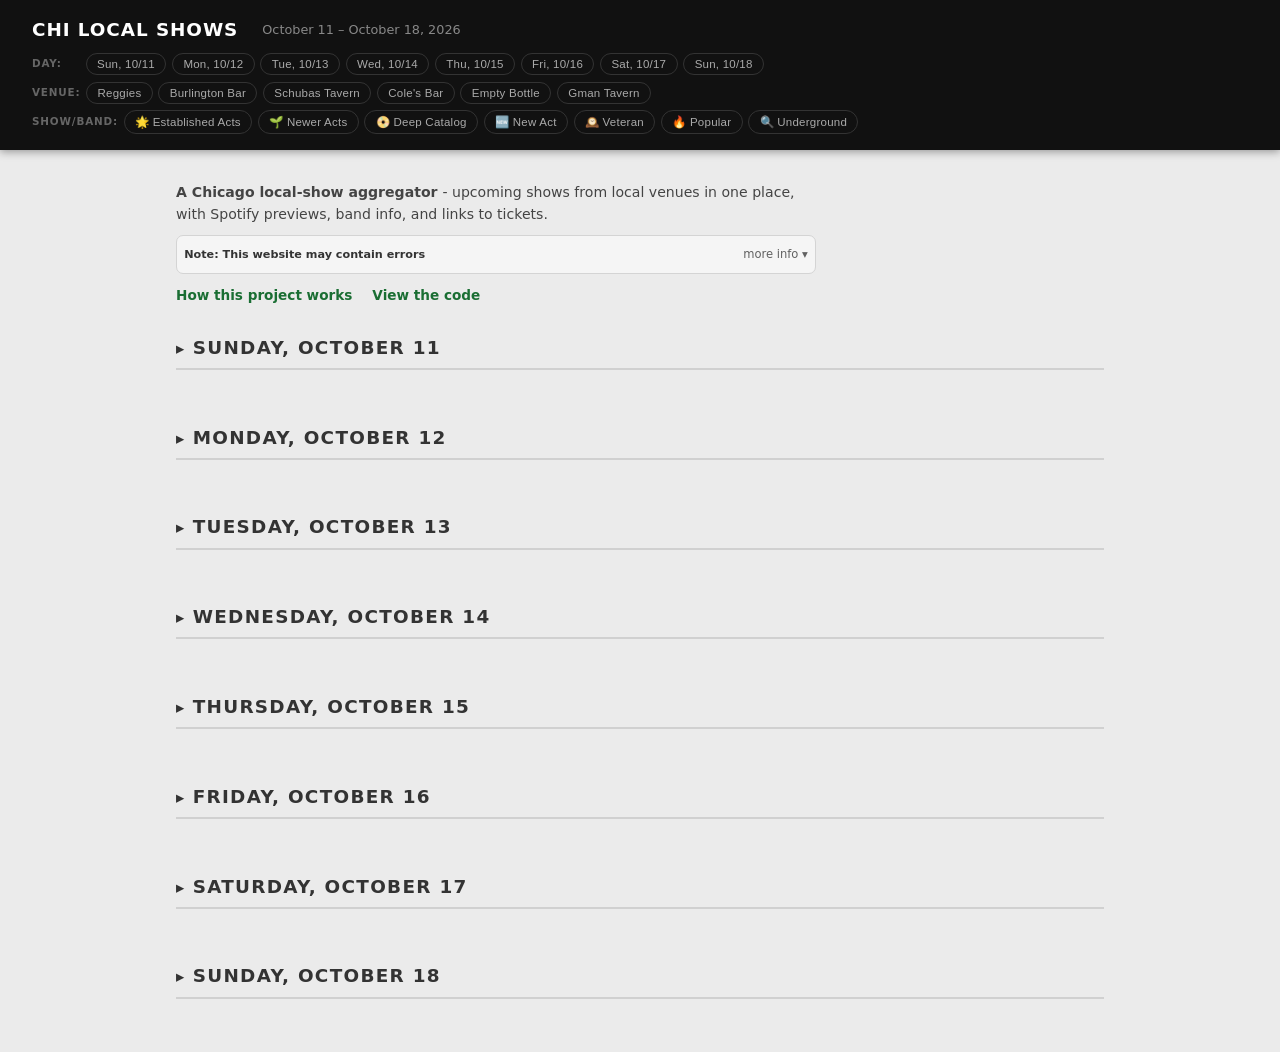
==== commit 1d5028a8: "chore: update shows cache and index.html [skip ci]" ====
--- a/index.html
+++ b/index.html
@@ -10,7 +10,7 @@
   <header>
     <div class="header-top">
       <h1>Chi Local Shows</h1>
-      <span class="subtitle">October 4 &ndash; October 11, 2026</span>
+      <span class="subtitle">October 11 &ndash; October 18, 2026</span>
     </div>
     <div id="filters"></div>
   </header>
@@ -29,2331 +29,7 @@
       <a href="about.html">How this project works</a>
       <a href="https://github.com/colton-lapp/chi-local-shows" target="_blank">View the code</a>
     </div>
-  </section><section class="day-section" data-date="2026-10-04">
-  <details open>
-    <summary class="day-label">Sunday, October 4</summary>
-    <div class="show-card" data-date="2026-10-04" data-venue="Reggies" data-badges="">
-  <div class="show-header">
-    <div class="show-layout"><div class="show-venue-col"><img class="venue-thumb" src="https://assets.simpleviewinc.com/simpleview/image/upload/c_fill,w_1800,h_800/crm/chicago/39236-reggies-1-hero0_8a63bca3-5056-a36f-23ba7916e153f89c.jpg" alt="Reggies" loading="lazy"></div><div class="show-main-col"><div class="show-venue-line"><span class="show-venue">Reggies</span></div><div class="show-title">Bernard Crump Trio</div><div class="show-time-date"><span class="show-date-small">October 4, 2026</span></div></div></div>
-    
-    <a class="venue-btn" href="https://www.reggieslive.com/" target="_blank">Venue website ↗</a>
-  </div>
-  <div class="bands-list"><div class="band-card">
-    <div class="band-info-col">
-      <div class="band-top-row">
-        <div class="band-img-placeholder" title="No Spotify profile found for this band.">♪</div>
-        <div class="band-top-text">
-          <a class="band-name" href="https://www.google.com/search?q=Bernard+Crump+Trio+Chicago+band" target="_blank">Bernard Crump Trio</a>
-          
-          
-          
-          <div class="band-note">No Spotify profile found for this band.</div>
-        </div>
-      </div>
-      <div class="social-rows"><a class="social-not-found" href="https://www.google.com/search?q=Bernard+Crump+Trio+site:instagram.com" target="_blank">No Instagram found — search for Instagram</a><a class="social-not-found" href="https://www.google.com/search?q=Bernard+Crump+Trio+site:bandcamp.com" target="_blank">No Bandcamp found — search for Bandcamp</a></div>
-      
-    </div>
-    <div class="band-embeds-col"></div>
-  </div></div>
-</div><div class="show-card" data-date="2026-10-04" data-venue="Empty Bottle" data-badges="deep_catalog established popular underground veteran">
-  <div class="show-header">
-    <div class="show-layout"><div class="show-venue-col"><img class="venue-thumb" src="https://images.squarespace-cdn.com/content/v1/5486852ae4b00adc4f6f0ab6/1511906096406-0OSRWHSXIVD0MLRXVVXS/empty-bottle-landmark.jpg" alt="Empty Bottle" loading="lazy"></div><div class="show-main-col"><div class="show-venue-line"><span class="show-venue"><a href="https://www.emptybottle.com/" target="_blank">Empty Bottle</a></span></div><div class="show-title">Andy Stott / Carrier</div><div class="show-time-date"><span class="show-time">9:00 PM</span><span class="show-date-small">October 4, 2026</span></div><div class="show-chips-row"><span class="show-chip">21+</span><span class="show-badge" title="The average band on this bill has a substantial Spotify following.">🌟 Established Acts</span></div></div></div>
-    
-    <a class="venue-btn" href="https://www.emptybottle.com/" target="_blank">Venue website ↗</a>
-  </div>
-  <div class="bands-list"><div class="band-card">
-    <div class="band-info-col">
-      <div class="band-top-row">
-        <img class="band-img" src="https://i.scdn.co/image/ab6772690000c46caa78b9e7cd09e56458c62c54" alt="Andy Stott" loading="lazy">
-        <div class="band-top-text">
-          <a class="band-name" href="https://open.spotify.com/artist/6BuDxEE5rfuYeyhxQsl53K" target="_blank">Andy Stott</a>
-          <div class="genre-tags"><span class="genre-label">Genres:</span> <span class="genre-list">dub techno, idm</span></div>
-          <div class="band-meta"><span class="followers-count">143.2k Spotify followers</span><span class="spotify-stats">85 tracks · 2006–2026</span></div>
-          <div class="band-badges"><span class="band-badge" title="This band has released a large catalog of tracks.">📀 Deep Catalog</span><span class="band-badge" title="This band has been releasing music for 10+ years.">🕰️ Veteran</span><span class="band-badge" title="This band has a large Spotify following.">🔥 Popular</span></div>
-          
-        </div>
-      </div>
-      <div class="social-rows"><a class="social-not-found" href="https://www.google.com/search?q=Andy+Stott+site:instagram.com" target="_blank">No Instagram found — search for Instagram</a><a class="social-not-found" href="https://www.google.com/search?q=Andy+Stott+site:bandcamp.com" target="_blank">No Bandcamp found — search for Bandcamp</a></div>
-      <a class="btn-spotify" href="https://open.spotify.com/artist/6BuDxEE5rfuYeyhxQsl53K" target="_blank"><img src="https://cdn.simpleicons.org/spotify/1ED760" class="social-icon" alt="" width="14" height="14"> Go to Spotify</a>
-    </div>
-    <div class="band-embeds-col"><div class="spotify-embed"><iframe src="https://open.spotify.com/embed/artist/6BuDxEE5rfuYeyhxQsl53K?utm_source=generator&theme=0" height="80" allow="autoplay; clipboard-write; encrypted-media; fullscreen; picture-in-picture" loading="lazy"></iframe></div></div>
-  </div><div class="band-card">
-    <div class="band-info-col">
-      <div class="band-top-row">
-        <img class="band-img" src="https://i.scdn.co/image/ab6761610000e5ebab4927bdcb7f06c2a2629aac" alt="Carrier" loading="lazy">
-        <div class="band-top-text">
-          <a class="band-name" href="https://open.spotify.com/artist/3yaP1W5HmRKOPVQ2p20FT8" target="_blank">Carrier</a>
-          <div class="genre-tags"><span class="genre-label">Genres:</span> <span class="genre-list">drum and bass</span></div>
-          <div class="band-meta"><span class="followers-count">370 Spotify followers</span><span class="spotify-stats">16 tracks · 2020–2025</span></div>
-          <div class="band-badges"><span class="band-badge" title="This band has a small/emerging Spotify following.">🔍 Underground</span></div>
-          
-        </div>
-      </div>
-      <div class="social-rows"><a class="social-not-found" href="https://www.google.com/search?q=Carrier+site:instagram.com" target="_blank">No Instagram found — search for Instagram</a><a class="social-not-found" href="https://www.google.com/search?q=Carrier+site:bandcamp.com" target="_blank">No Bandcamp found — search for Bandcamp</a></div>
-      <a class="btn-spotify" href="https://open.spotify.com/artist/3yaP1W5HmRKOPVQ2p20FT8" target="_blank"><img src="https://cdn.simpleicons.org/spotify/1ED760" class="social-icon" alt="" width="14" height="14"> Go to Spotify</a>
-    </div>
-    <div class="band-embeds-col"><div class="spotify-embed"><iframe src="https://open.spotify.com/embed/artist/3yaP1W5HmRKOPVQ2p20FT8?utm_source=generator&theme=0" height="80" allow="autoplay; clipboard-write; encrypted-media; fullscreen; picture-in-picture" loading="lazy"></iframe></div></div>
-  </div></div>
-</div><div class="show-card" data-date="2026-10-04" data-venue="Schubas Tavern" data-badges="deep_catalog underground">
-  <div class="show-header">
-    <div class="show-layout"><div class="show-venue-col"><img class="venue-thumb" src="https://photos.bandsintown.com/thumb/11027630.jpeg" alt="Schubas Tavern" loading="lazy"></div><div class="show-main-col"><div class="show-venue-line"><span class="show-venue"><a href="https://lh-st.com/" target="_blank">Schubas Tavern</a></span></div><div class="show-title">Audiotree Presents Stephen Day The Self Titled Tour Brother Elsey</div><div class="show-time-date"><span class="show-time">Doors 7:00PM / Show 8:00PM</span><span class="show-date-small">October 4, 2026</span></div><div class="show-chips-row"><span class="show-chip">18+</span></div></div></div>
-    
-    <a class="venue-btn" href="https://lh-st.com/" target="_blank">Venue website ↗</a>
-  </div>
-  <div class="bands-list"><div class="band-card">
-    <div class="band-info-col">
-      <div class="band-top-row">
-        <div class="band-img-placeholder" title="Spotify match found, but no photo available.">♪</div>
-        <div class="band-top-text">
-          <a class="band-name" href="https://open.spotify.com/artist/1E6nFMNiRfjidR9O4ipH5q" target="_blank">Stephen Day</a>
-          
-          <div class="band-meta"><span class="followers-count">1 Spotify followers</span></div>
-          <div class="band-badges"><span class="band-badge" title="This band has a small/emerging Spotify following.">🔍 Underground</span></div>
-          <div class="band-note">Spotify match found, but no photo available.</div>
-        </div>
-      </div>
-      <div class="social-rows"><a class="social-not-found" href="https://www.google.com/search?q=Stephen+Day+site:instagram.com" target="_blank">No Instagram found — search for Instagram</a><a class="social-not-found" href="https://www.google.com/search?q=Stephen+Day+site:bandcamp.com" target="_blank">No Bandcamp found — search for Bandcamp</a></div>
-      <a class="btn-spotify" href="https://open.spotify.com/artist/1E6nFMNiRfjidR9O4ipH5q" target="_blank"><img src="https://cdn.simpleicons.org/spotify/1ED760" class="social-icon" alt="" width="14" height="14"> Go to Spotify</a>
-    </div>
-    <div class="band-embeds-col"><div class="spotify-embed"><iframe src="https://open.spotify.com/embed/artist/1E6nFMNiRfjidR9O4ipH5q?utm_source=generator&theme=0" height="80" allow="autoplay; clipboard-write; encrypted-media; fullscreen; picture-in-picture" loading="lazy"></iframe></div></div>
-  </div><div class="band-card">
-    <div class="band-info-col">
-      <div class="band-top-row">
-        <img class="band-img" src="https://i.scdn.co/image/ab6761610000e5ebdd4c14c45a5ceb9cf5d25227" alt="Brother Elsey" loading="lazy">
-        <div class="band-top-text">
-          <a class="band-name" href="https://open.spotify.com/artist/42GGScyKt6gtODJxypA53g" target="_blank">Brother Elsey</a>
-          
-          <div class="band-meta"><span class="followers-count">8.1k Spotify followers</span><span class="spotify-stats">47 tracks · 2017–2025</span></div>
-          <div class="band-badges"><span class="band-badge" title="This band has released a large catalog of tracks.">📀 Deep Catalog</span></div>
-          
-        </div>
-      </div>
-      <div class="social-rows"><a class="social-not-found" href="https://www.google.com/search?q=Brother+Elsey+site:instagram.com" target="_blank">No Instagram found — search for Instagram</a><a class="social-not-found" href="https://www.google.com/search?q=Brother+Elsey+site:bandcamp.com" target="_blank">No Bandcamp found — search for Bandcamp</a></div>
-      <a class="btn-spotify" href="https://open.spotify.com/artist/42GGScyKt6gtODJxypA53g" target="_blank"><img src="https://cdn.simpleicons.org/spotify/1ED760" class="social-icon" alt="" width="14" height="14"> Go to Spotify</a>
-    </div>
-    <div class="band-embeds-col"><div class="spotify-embed"><iframe src="https://open.spotify.com/embed/artist/42GGScyKt6gtODJxypA53g?utm_source=generator&theme=0" height="80" allow="autoplay; clipboard-write; encrypted-media; fullscreen; picture-in-picture" loading="lazy"></iframe></div></div>
-  </div></div>
-</div><div class="show-card" data-date="2026-10-04" data-venue="Schubas Tavern" data-badges="deep_catalog established veteran">
-  <div class="show-header">
-    <div class="show-layout"><div class="show-venue-col"><img class="venue-thumb" src="https://photos.bandsintown.com/thumb/11027630.jpeg" alt="Schubas Tavern" loading="lazy"></div><div class="show-main-col"><div class="show-venue-line"><span class="show-venue"><a href="https://lh-st.com/" target="_blank">Schubas Tavern</a></span></div><div class="show-title">Audiotree Presents Krill Patter [Album Release Show] + Butthole</div><div class="show-time-date"><span class="show-time">Doors 7:30PM / Show 8:00PM</span><span class="show-date-small">October 4, 2026</span></div><div class="show-chips-row"><span class="show-chip">18+</span><span class="show-badge" title="The average band on this bill has a substantial Spotify following.">🌟 Established Acts</span></div></div></div>
-    
-    <a class="venue-btn" href="https://lh-st.com/" target="_blank">Venue website ↗</a>
-  </div>
-  <div class="bands-list"><div class="band-card">
-    <div class="band-info-col">
-      <div class="band-top-row">
-        <img class="band-img" src="https://i.scdn.co/image/ab6761610000e5eb40a77d376cb5493ef6f4c047" alt="Krill" loading="lazy">
-        <div class="band-top-text">
-          <a class="band-name" href="https://open.spotify.com/artist/6fYCTfRkkNoUd4ZekQRXaO" target="_blank">Krill</a>
-          
-          <div class="band-meta"><span class="followers-count">12.4k Spotify followers</span><span class="spotify-stats">57 tracks · 2012–2026</span></div>
-          <div class="band-badges"><span class="band-badge" title="This band has released a large catalog of tracks.">📀 Deep Catalog</span><span class="band-badge" title="This band has been releasing music for 10+ years.">🕰️ Veteran</span></div>
-          
-        </div>
-      </div>
-      <div class="social-rows"><a class="social-not-found" href="https://www.google.com/search?q=Krill+site:instagram.com" target="_blank">No Instagram found — search for Instagram</a><a class="social-not-found" href="https://www.google.com/search?q=Krill+site:bandcamp.com" target="_blank">No Bandcamp found — search for Bandcamp</a></div>
-      <a class="btn-spotify" href="https://open.spotify.com/artist/6fYCTfRkkNoUd4ZekQRXaO" target="_blank"><img src="https://cdn.simpleicons.org/spotify/1ED760" class="social-icon" alt="" width="14" height="14"> Go to Spotify</a>
-    </div>
-    <div class="band-embeds-col"><div class="spotify-embed"><iframe src="https://open.spotify.com/embed/artist/6fYCTfRkkNoUd4ZekQRXaO?utm_source=generator&theme=0" height="80" allow="autoplay; clipboard-write; encrypted-media; fullscreen; picture-in-picture" loading="lazy"></iframe></div></div>
-  </div><div class="band-card">
-    <div class="band-info-col">
-      <div class="band-top-row">
-        <img class="band-img" src="https://i.scdn.co/image/ab6761610000e5ebe41d6f1095c8dbfc79db18c0" alt="Butthole" loading="lazy">
-        <div class="band-top-text">
-          <a class="band-name" href="https://open.spotify.com/artist/7oUZmtxQusX72YSQ1urROL" target="_blank">Butthole</a>
-          
-          <div class="band-meta"><span class="followers-count">606 Spotify followers</span><span class="spotify-stats">8 tracks · since 2016</span></div>
-          <div class="band-badges"><span class="band-badge" title="This band has been releasing music for 10+ years.">🕰️ Veteran</span></div>
-          
-        </div>
-      </div>
-      <div class="social-rows"><a class="social-not-found" href="https://www.google.com/search?q=Butthole+site:instagram.com" target="_blank">No Instagram found — search for Instagram</a><a class="social-row" href="https://buttholemammifer.bandcamp.com/track/butthole-mammifer-for-president" target="_blank">
-      <span class="social-row-logo"><img src="https://cdn.simpleicons.org/bandcamp/1DA0C3" class="social-row-logo-img" alt="Bandcamp"></span>
-      <span class="social-row-text"><span class="social-row-title">Butthole Mammifer for President | Butthole Mammifer</span><span class="social-row-snippet">View on Bandcamp</span></span>
-    </a></div>
-      <a class="btn-spotify" href="https://open.spotify.com/artist/7oUZmtxQusX72YSQ1urROL" target="_blank"><img src="https://cdn.simpleicons.org/spotify/1ED760" class="social-icon" alt="" width="14" height="14"> Go to Spotify</a>
-    </div>
-    <div class="band-embeds-col"><div class="spotify-embed"><iframe src="https://open.spotify.com/embed/artist/7oUZmtxQusX72YSQ1urROL?utm_source=generator&theme=0" height="80" allow="autoplay; clipboard-write; encrypted-media; fullscreen; picture-in-picture" loading="lazy"></iframe></div><div class="bandcamp-embed"><iframe src="https://bandcamp.com/EmbeddedPlayer/album=3522952774/size=small/bgcol=ffffff/linkcol=1DA0C3/artwork=small/transparent=true/" height="42" seamless loading="lazy"></iframe><span class="bandcamp-label">Bandcamp audio</span></div></div>
-  </div></div>
-</div><div class="show-card" data-date="2026-10-04" data-venue="Burlington Bar" data-badges="new rising underground">
-  <div class="show-header">
-    <div class="show-layout"><div class="show-venue-col"><img class="venue-thumb" src="https://www.indieonthemove.com/resize/burlingtonimages.jpg" alt="Burlington Bar" loading="lazy"></div><div class="show-main-col"><div class="show-venue-line"><span class="show-venue">Burlington Bar</span></div><div class="show-title">Worst Girl Alive // Montrose Beach // Edge Of Green // Retirement Home</div><div class="show-time-date"><span class="show-time">Doors 7PM / Show 8PM</span><span class="show-date-small">October 4, 2026</span></div><div class="show-chips-row"><span class="show-chip">21+</span><span class="show-badge" title="This bill leans toward newer, still-emerging acts.">🌱 Newer Acts</span></div></div></div>
-    
-    <a class="venue-btn" href="https://www.theburlingtonbar.com/" target="_blank">Venue website ↗</a>
-  </div>
-  <div class="bands-list"><div class="band-card">
-    <div class="band-info-col">
-      <div class="band-top-row">
-        <div class="band-img-placeholder" title="No Spotify profile found for this band.">♪</div>
-        <div class="band-top-text">
-          <a class="band-name" href="https://www.google.com/search?q=Worst+Girl+Alive+Chicago+band" target="_blank">Worst Girl Alive</a>
-          
-          
-          
-          <div class="band-note">No Spotify profile found for this band.</div>
-        </div>
-      </div>
-      <div class="social-rows"><a class="social-not-found" href="https://www.google.com/search?q=Worst+Girl+Alive+site:instagram.com" target="_blank">No Instagram found — search for Instagram</a><a class="social-not-found" href="https://www.google.com/search?q=Worst+Girl+Alive+site:bandcamp.com" target="_blank">No Bandcamp found — search for Bandcamp</a></div>
-      
-    </div>
-    <div class="band-embeds-col"></div>
-  </div><div class="band-card">
-    <div class="band-info-col">
-      <div class="band-top-row">
-        <div class="band-img-placeholder" title="No Spotify profile found for this band.">♪</div>
-        <div class="band-top-text">
-          <a class="band-name" href="https://www.google.com/search?q=Montrose+Beach+Chicago+band" target="_blank">Montrose Beach</a>
-          
-          
-          
-          <div class="band-note">No Spotify profile found for this band.</div>
-        </div>
-      </div>
-      <div class="social-rows"><a class="social-not-found" href="https://www.google.com/search?q=Montrose+Beach+site:instagram.com" target="_blank">No Instagram found — search for Instagram</a><a class="social-not-found" href="https://www.google.com/search?q=Montrose+Beach+site:bandcamp.com" target="_blank">No Bandcamp found — search for Bandcamp</a></div>
-      
-    </div>
-    <div class="band-embeds-col"></div>
-  </div><div class="band-card">
-    <div class="band-info-col">
-      <div class="band-top-row">
-        <img class="band-img" src="https://i.scdn.co/image/ab67616d0000b273cd7a645e5e848095f15e1408" alt="Edge Of Green" loading="lazy">
-        <div class="band-top-text">
-          <a class="band-name" href="https://open.spotify.com/artist/1nS099tKnlCVNkVwZHx31i" target="_blank">Edge Of Green</a>
-          
-          <div class="band-meta"><span class="fol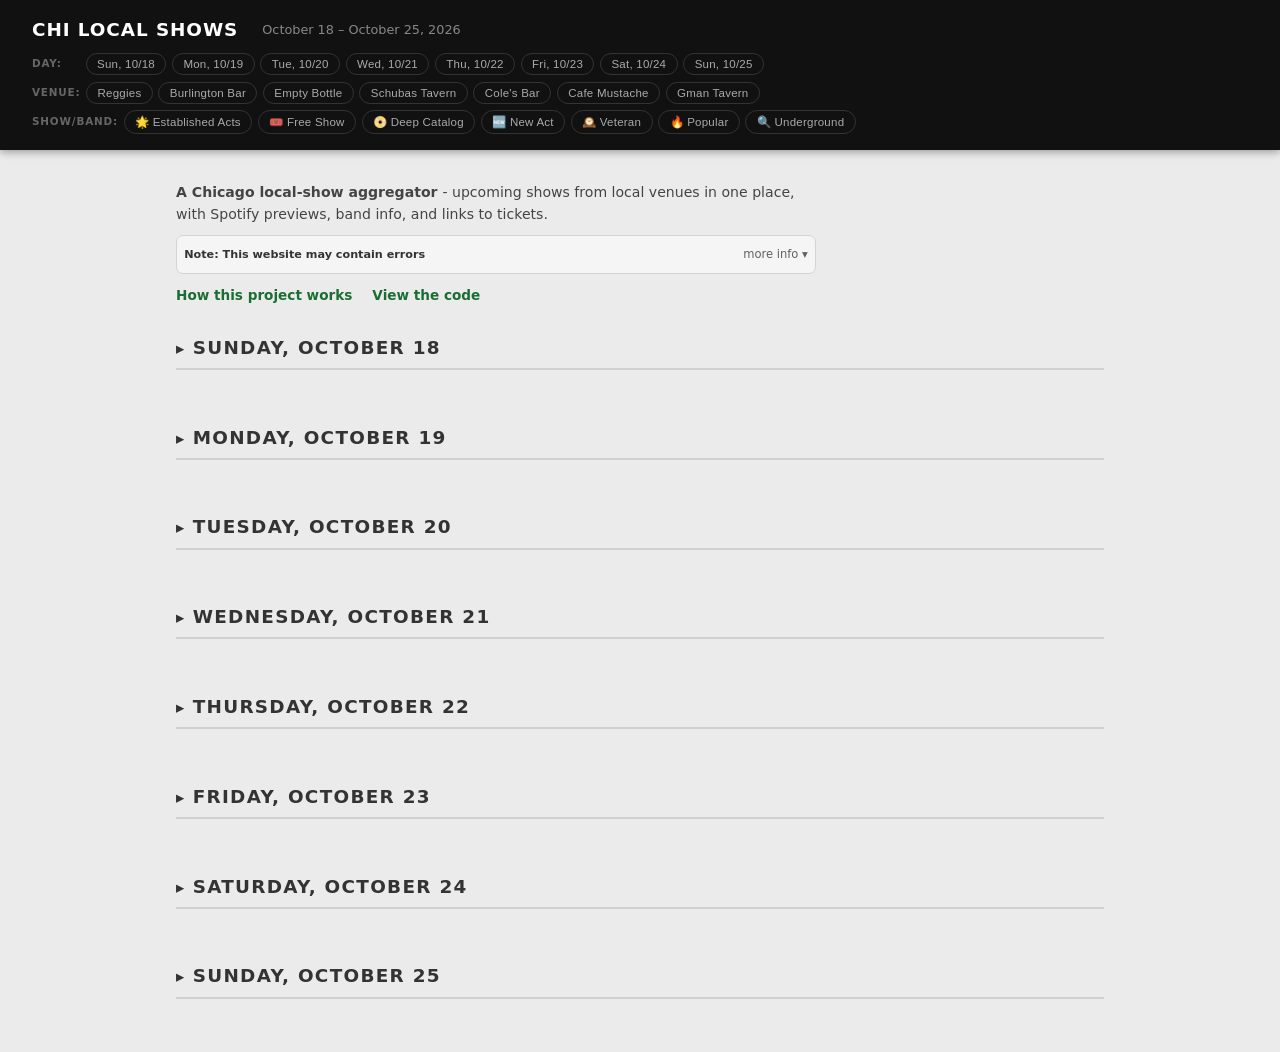
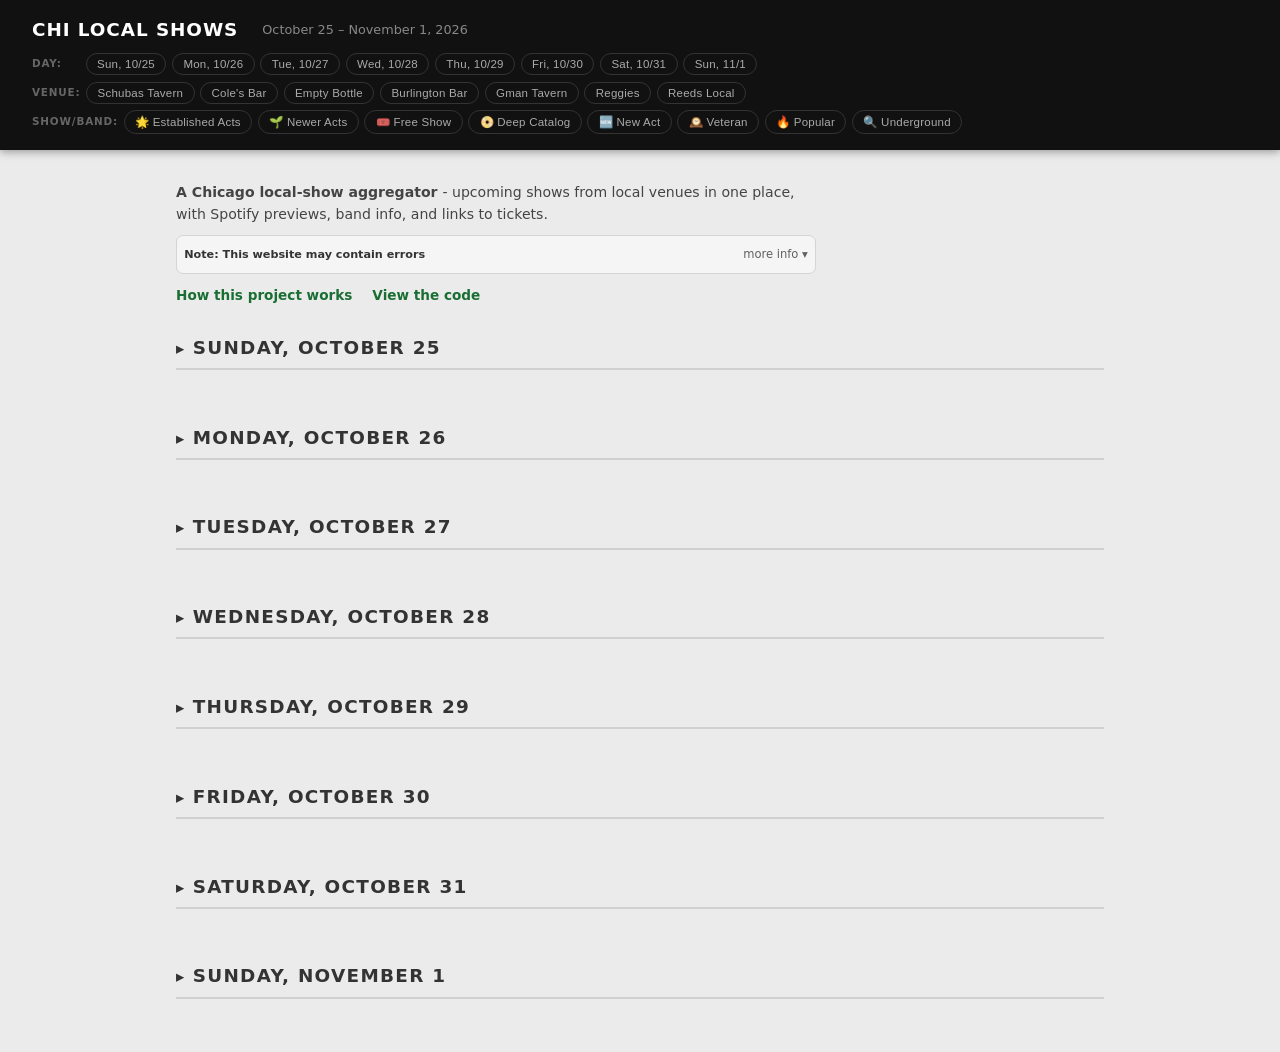
